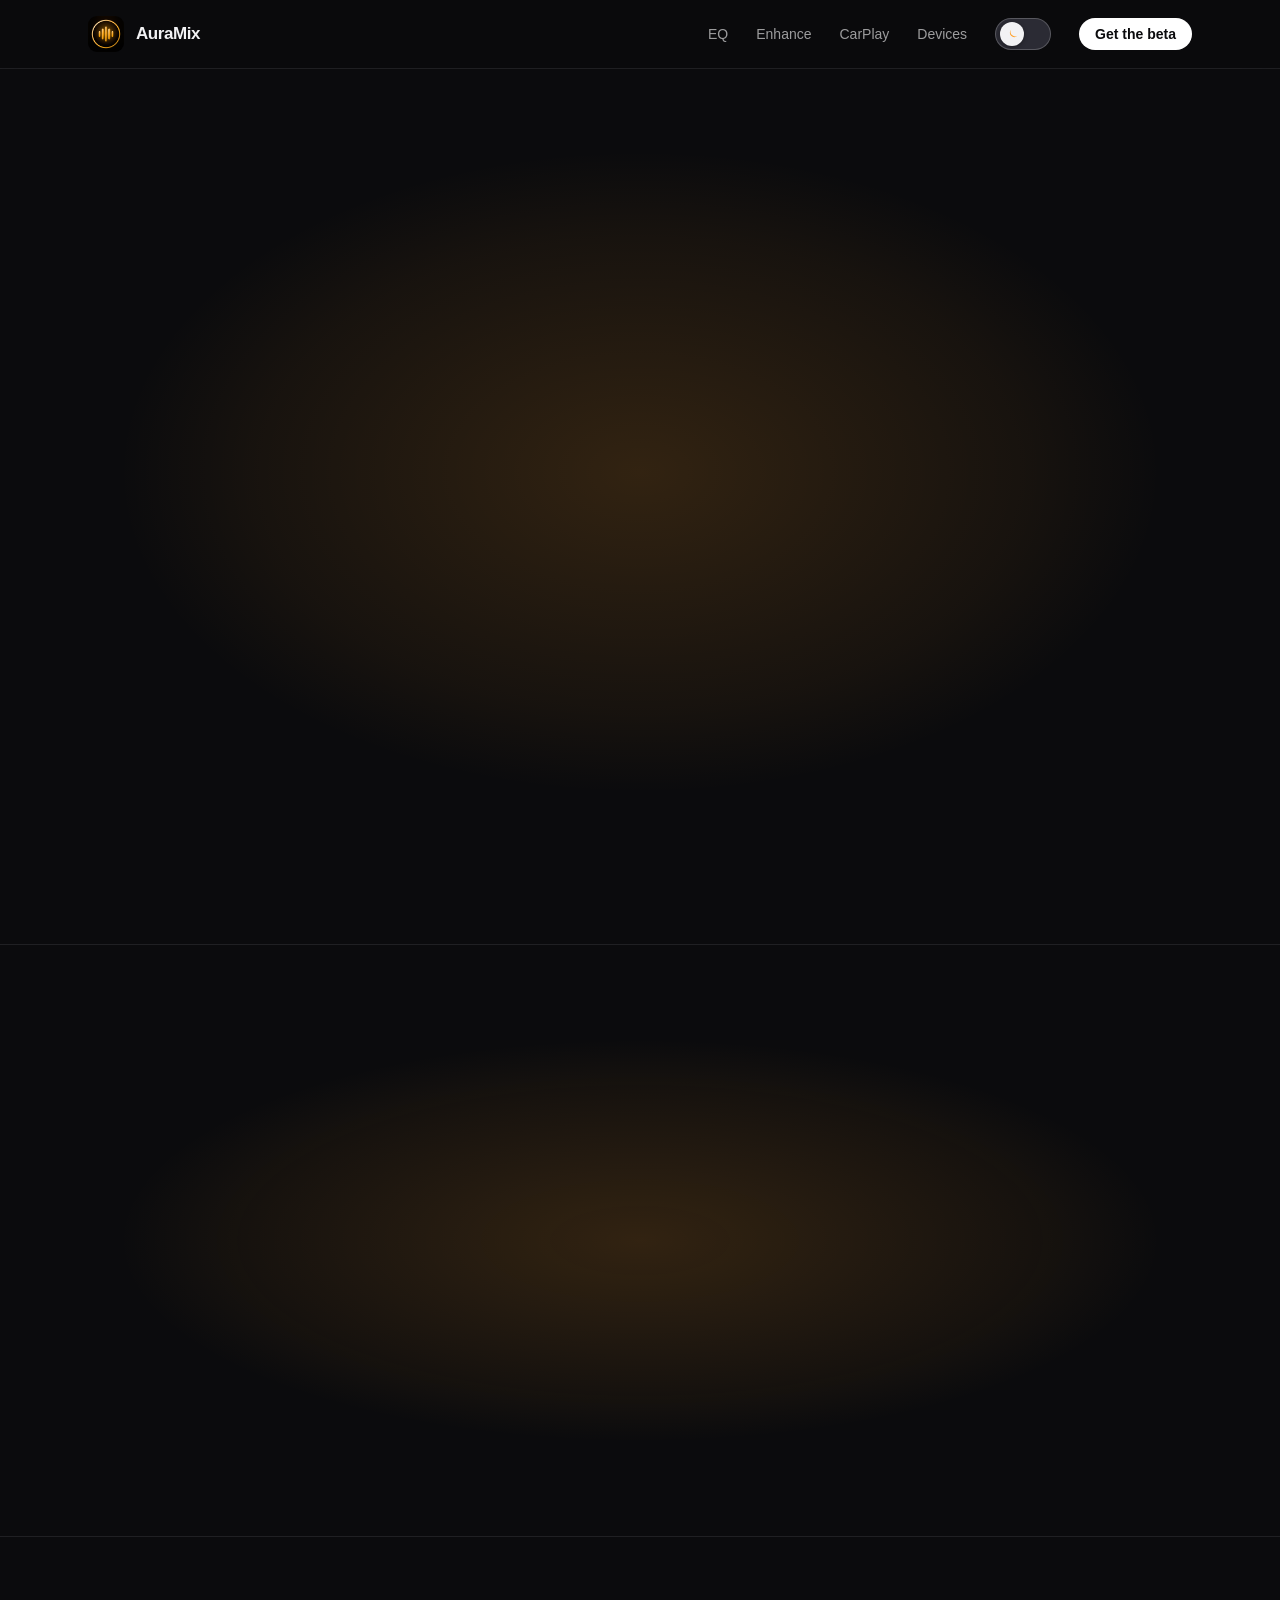
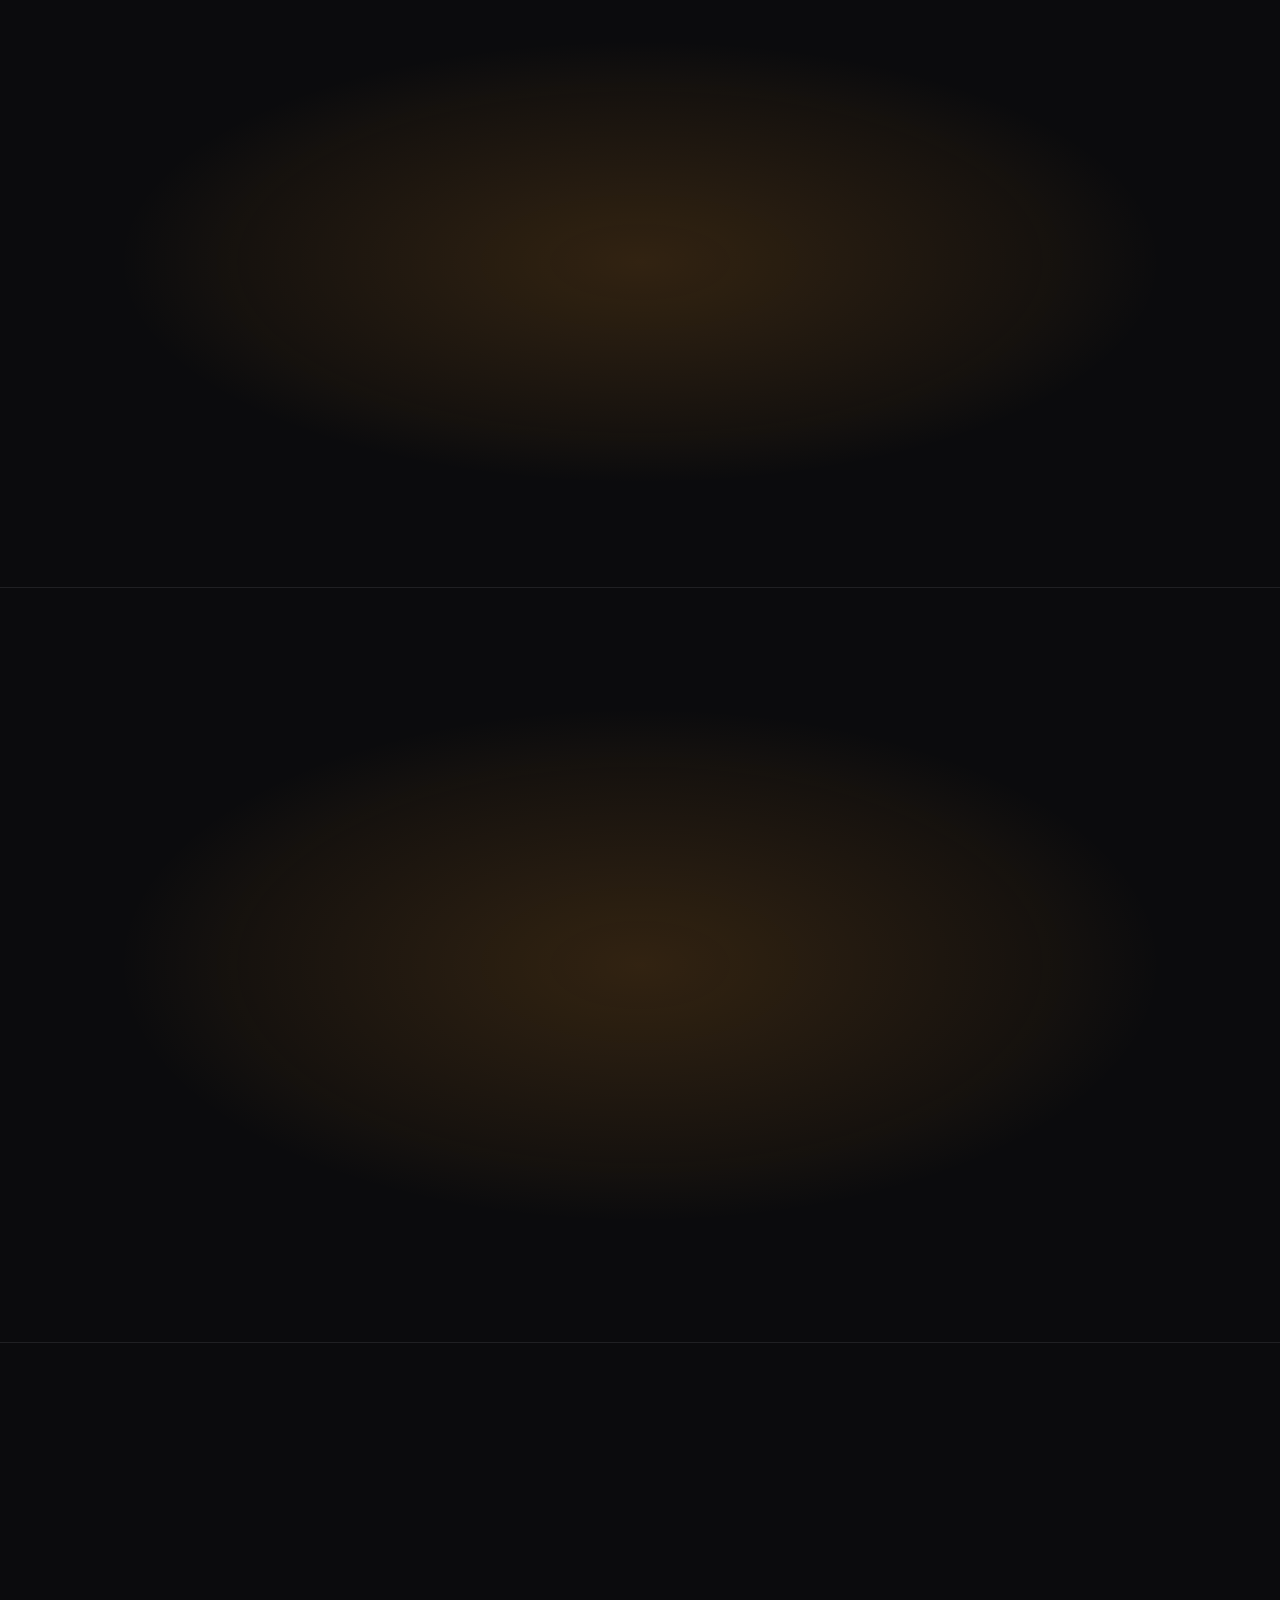
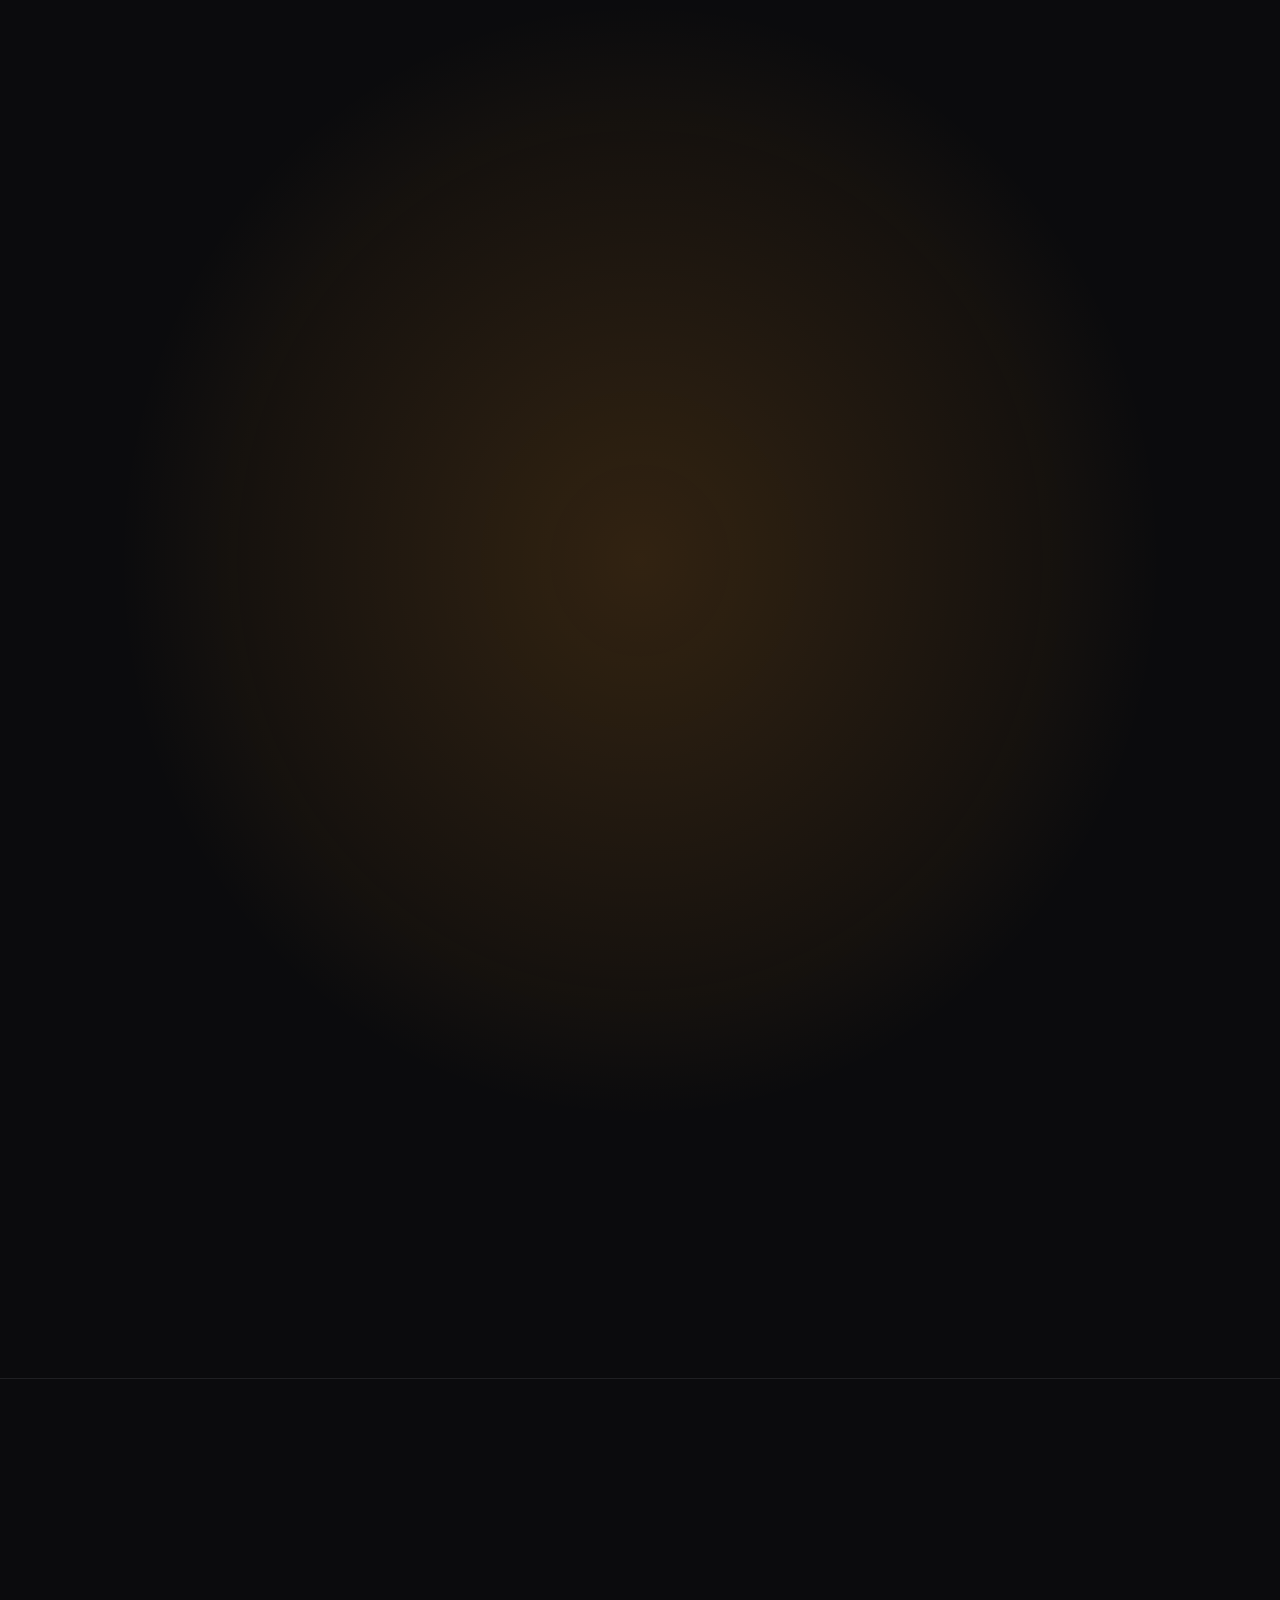
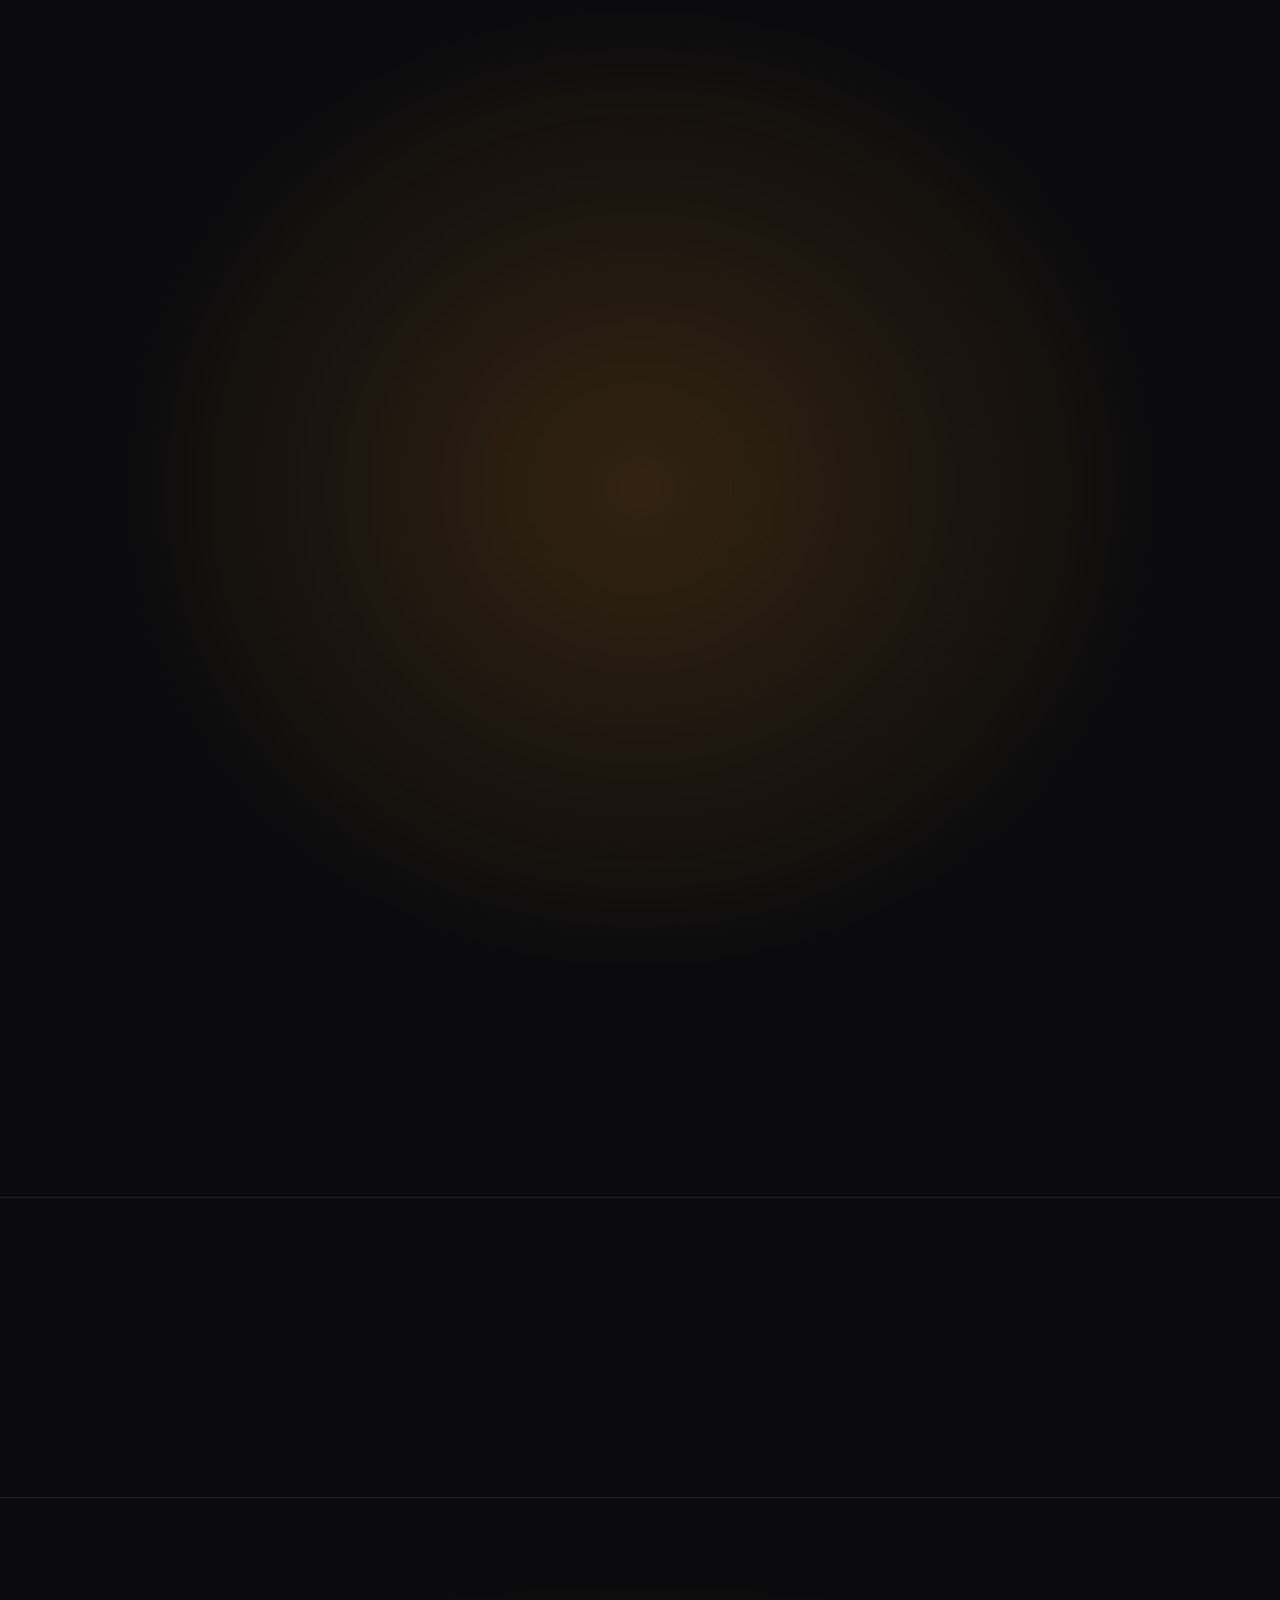
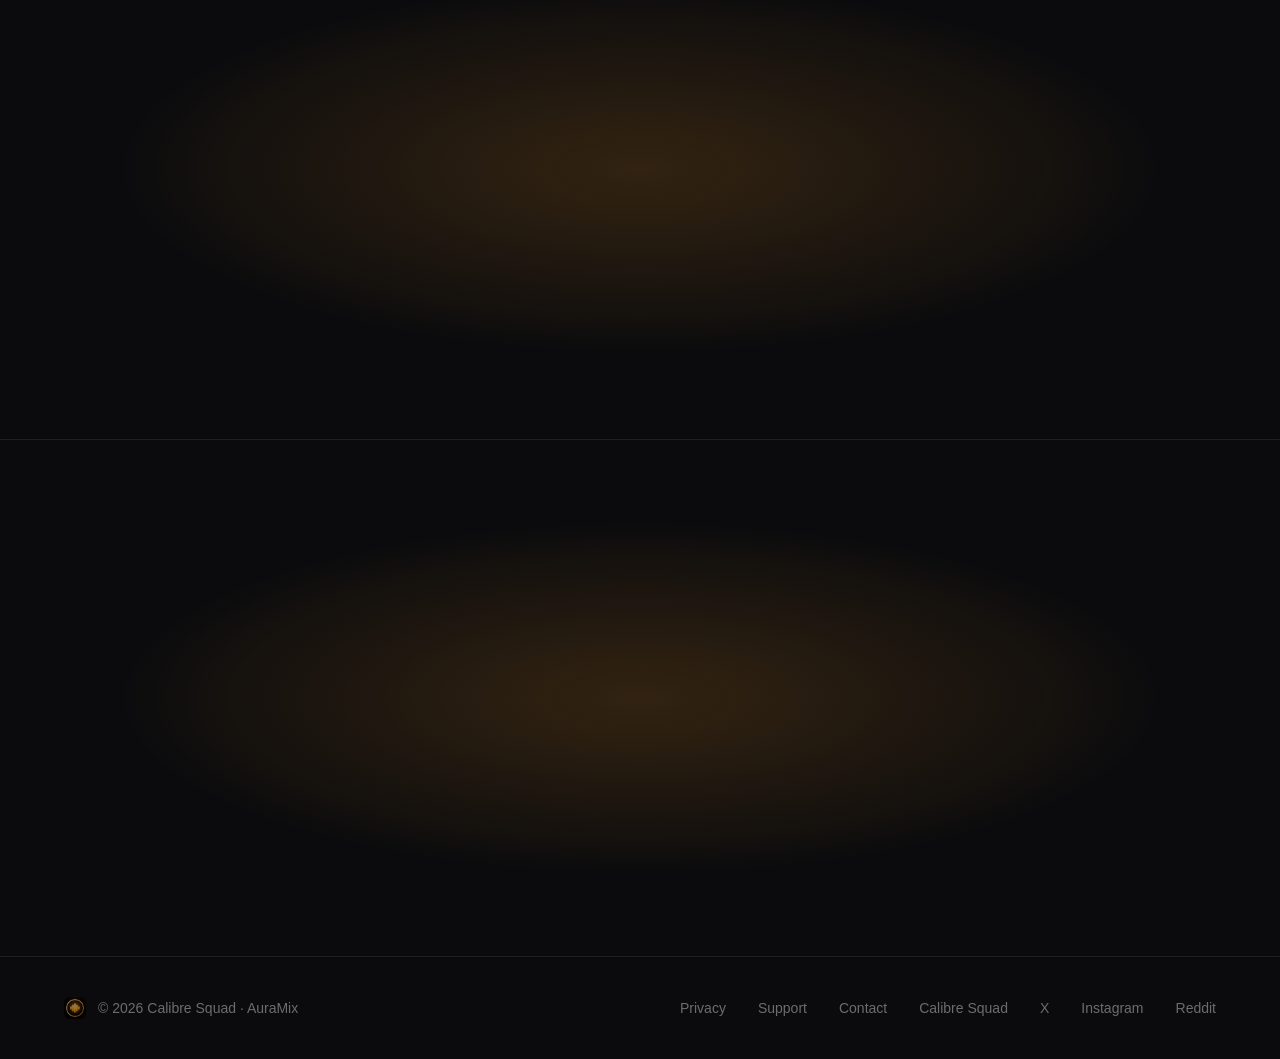
==== auramix/index.html @ 64e1f8b3 "chore: contact address -> info@calibresquad.com.au site-wide All three forms now relay to the Calibr" ====
<!DOCTYPE html><html lang="en" class="inter_5901b7c6-module__ec5Qua__variable jetbrains_mono_c204fc1d-module__jQLt9W__variable antialiased"><head><meta charSet="utf-8"/><meta name="viewport" content="width=device-width, initial-scale=1"/><link rel="preload" href="/auramix/_next/static/media/051742360c26797e-s.p.1bkzbscqrt8rl.woff2" as="font" crossorigin="" type="font/woff2"/><link rel="preload" href="/auramix/_next/static/media/83afe278b6a6bb3c-s.p.2bn3s6zvc0dyp.woff2" as="font" crossorigin="" type="font/woff2"/><link rel="preload" as="image" href="/auramix/eq-hero-dark.png"/><link rel="preload" as="image" href="/auramix/eq-hero-light.png"/><link rel="stylesheet" href="/auramix/_next/static/chunks/1yvee9d3qd3-z.css" data-precedence="next"/><link rel="preload" as="script" fetchPriority="low" href="/auramix/_next/static/chunks/3qtlyzor5gjmq.js"/><script src="/auramix/_next/static/chunks/15orcrkp-_9ct.js" async=""></script><script src="/auramix/_next/static/chunks/0j1w5i6fapckz.js" async=""></script><script src="/auramix/_next/static/chunks/1eglloh0s_w8l.js" async=""></script><script src="/auramix/_next/static/chunks/turbopack-3swh4pi0xir1h.js" async=""></script><script src="/auramix/_next/static/chunks/1el5-48au3iai.js" async=""></script><script src="/auramix/_next/static/chunks/14mrh2-p_w84d.js" async=""></script><script src="/auramix/_next/static/chunks/1tjm_ymirsb1j.js" async=""></script><script data-goatcounter="https://calibresquad.goatcounter.com/count" async="" src="https://gc.zgo.at/count.js"></script><meta name="next-size-adjust" content=""/><title>AuraMix — One sound. Every Apple device.</title><meta name="description" content="A studio-grade equalizer and music player for iPhone, iPad and Mac. 31-band and parametric EQ, harmonic bass, soundstage, headphone matching — and the whole instrument on your dashboard with CarPlay."/><link rel="canonical" href="https://calibresquad.com.au/auramix/"/><meta property="og:title" content="AuraMix — Your music has more in it."/><meta property="og:description" content="Studio-grade EQ and player for iPhone &amp; CarPlay. Free to start, one purchase for everything. No subscription."/><meta property="og:url" content="https://calibresquad.com.au/auramix/"/><meta property="og:site_name" content="AuraMix"/><meta property="og:image" content="https://calibresquad.com.au/auramix/icon.png"/><meta name="twitter:card" content="summary_large_image"/><meta name="twitter:title" content="AuraMix — Your music has more in it."/><meta name="twitter:description" content="Studio-grade EQ and player for iPhone &amp; CarPlay. Free to start, one purchase for everything. No subscription."/><meta name="twitter:image" content="https://calibresquad.com.au/auramix/icon.png"/><link rel="icon" href="/auramix/favicon-64.png"/><link rel="apple-touch-icon" href="/auramix/icon.png"/><script src="/auramix/_next/static/chunks/0cz1d0mv5g_q7.js" noModule=""></script></head><body class="min-h-full"><div hidden=""><!--$--><!--/$--></div><script>(self.__next_s=self.__next_s||[]).push([0,{"children":"try{var t=localStorage.getItem('auramix-theme');if(t==='light')document.documentElement.dataset.theme='light';}catch(e){}","id":"auramix-theme"}])</script><main><header class="fixed top-0 z-40 w-full border-b border-hairline bg-ground/80 backdrop-blur-xl"><nav class="mx-auto flex max-w-6xl items-center justify-between px-6 py-4"><div class="flex items-center gap-3"><img alt="AuraMix" loading="lazy" width="36" height="36" decoding="async" data-nimg="1" class="dark-shot rounded-[9px]" style="color:transparent" src="/auramix/icon.png"/><img alt="AuraMix" loading="lazy" width="36" height="36" decoding="async" data-nimg="1" class="light-shot rounded-[9px] ring-1 ring-white/10" style="color:transparent" src="/auramix/icon-light.png"/><span class="text-[17px] font-semibold tracking-tight">AuraMix</span></div><div class="flex items-center gap-7"><a href="#eq" class="hidden text-sm text-white/60 transition hover:text-white sm:block">EQ</a><a href="#enhance" class="hidden text-sm text-white/60 transition hover:text-white sm:block">Enhance</a><a href="#carplay" class="hidden text-sm text-white/60 transition hover:text-white sm:block">CarPlay</a><a href="#devices" class="hidden text-sm text-white/60 transition hover:text-white sm:block">Devices</a><button type="button" aria-label="Switch to light mode" class="theme-toggle-track flex h-8 w-14 items-center rounded-full px-1 transition hover:brightness-110"><span class="theme-toggle-knob flex h-6 w-6 items-center justify-center rounded-full transition-transform duration-300 translate-x-0"><svg width="13" height="13" viewBox="0 0 24 24" fill="currentColor" aria-hidden="true"><path d="M21 14.5A8.5 8.5 0 0 1 9.5 3a7 7 0 1 0 11.5 11.5z"></path></svg></span></button><a href="https://testflight.apple.com/join/MPknxszw" class="rounded-full bg-white px-4 py-1.5 text-sm font-semibold text-ground transition hover:bg-signal-text">Get the beta</a></div></nav></header><section class="aura relative overflow-hidden px-6 pt-36 pb-24"><div class="mx-auto grid max-w-6xl items-center gap-16 lg:grid-cols-2"><div><div class="reveal " style="transition-delay:0ms"><img alt="AuraMix app icon" loading="lazy" width="96" height="96" decoding="async" data-nimg="1" class="dark-shot mb-8 rounded-[22px] shadow-[0_18px_50px_rgba(0,0,0,0.7),0_0_70px_rgba(255,160,40,0.22)] ring-1 ring-white/10" style="color:transparent" src="/auramix/icon.png"/><img alt="AuraMix app icon" loading="lazy" width="96" height="96" decoding="async" data-nimg="1" class="light-shot mb-8 rounded-[22px] shadow-[0_18px_50px_rgba(20,20,26,0.18),0_0_70px_rgba(245,159,30,0.2)] ring-1 ring-white/10" style="color:transparent" src="/auramix/icon-light.png"/><p class="micro text-signal-text">Equalizer · Player · CarPlay</p></div><div class="reveal " style="transition-delay:80ms"><h1 class="mt-5 text-5xl font-semibold leading-[1.05] tracking-tight sm:text-6xl">Your Music Has<br/>More In It.</h1></div><div class="reveal " style="transition-delay:160ms"><p class="mt-6 max-w-md text-lg leading-relaxed text-white/60">AuraMix is a studio-grade equalizer and player for iPhone, iPad and Mac. Shape every band, enhance the low end, match your headphones — then take the whole instrument to your dashboard.</p></div><div class="reveal " style="transition-delay:240ms"><div class="mt-9 flex flex-wrap items-center gap-4"><a href="https://testflight.apple.com/join/MPknxszw" class="rounded-full bg-signal px-6 py-3 text-[15px] font-semibold text-ground shadow-[0_0_40px_rgba(255,160,40,0.25)] transition hover:brightness-110">Join the TestFlight beta</a><a href="#eq" class="text-[15px] text-white/60 transition hover:text-white">See what&#x27;s inside ↓</a></div></div><div class="reveal " style="transition-delay:320ms"><p class="micro mt-10 text-tertiary">Free to start · $9.99 once for Pro · No subscription</p></div></div><div class="reveal relative mx-auto" style="transition-delay:200ms"><div aria-hidden="true" class="absolute -inset-16 -z-10 rounded-full opacity-80 blur-3xl" style="background:radial-gradient(ellipse 55% 45% at 50% 42%, rgba(255,160,40,0.32), rgba(255,160,40,0.10) 55%, transparent 75%)"></div><div class="metal-panel w-[300px] sm:w-[340px]"><div class="overflow-hidden rounded-[42px] border border-black/60"><img alt="The AuraMix equalizer with the Beats by Dre preset applied and the mini player running" width="1320" height="2868" decoding="async" data-nimg="1" class="dark-shot w-full" style="color:transparent" src="/auramix/eq-hero-dark.png"/><img alt="The AuraMix equalizer in light mode with the Beats by Dre preset applied and the mini player running" width="1320" height="2868" decoding="async" data-nimg="1" class="light-shot w-full" style="color:transparent" src="/auramix/eq-hero-light.png"/></div></div></div></div></section><section id="eq" class="aura border-t border-hairline px-6 py-24"><div class="mx-auto max-w-6xl"><div class="reveal " style="transition-delay:0ms"><p class="micro text-signal-text">The Equalizer</p><h2 class="mt-4 text-3xl font-semibold tracking-tight sm:text-4xl">From Ten Bands To The Full Instrument.</h2></div><div class="mt-12 grid gap-5 md:grid-cols-3"><div class="reveal " style="transition-delay:0ms"><div class="hairline-border h-full rounded-2xl bg-surface p-7 transition duration-300 hover:border-signal/40"><p class="micro text-signal-text">Free</p><h3 class="mt-3 text-lg font-semibold">10-Band Graphic</h3><p class="mt-3 text-[15px] leading-relaxed text-white/55">The classic curve, 31 Hz to 16 kHz, with a preamp stage. Every adjustment is applied to the audio in real time — no restart, no re-render.</p></div></div><div class="reveal " style="transition-delay:90ms"><div class="hairline-border h-full rounded-2xl bg-surface p-7 transition duration-300 hover:border-signal/40"><p class="micro text-signal-text">Pro</p><h3 class="mt-3 text-lg font-semibold">31-Band + Parametric</h3><p class="mt-3 text-[15px] leading-relaxed text-white/55">Third-octave resolution for surgical work, or a full parametric EQ with frequency, gain, bandwidth and filter type per band.</p></div></div><div class="reveal " style="transition-delay:180ms"><div class="hairline-border h-full rounded-2xl bg-surface p-7 transition duration-300 hover:border-signal/40"><p class="micro text-signal-text">Pro</p><h3 class="mt-3 text-lg font-semibold">Spectrum Analyser</h3><p class="mt-3 text-[15px] leading-relaxed text-white/55">A live view of the signal drawn from the actual audio path — watch your curve do its work while the music plays.</p></div></div></div><div class="reveal " style="transition-delay:120ms"><p class="mt-8 text-[15px] text-white/45">Plus a preset library — signature, genre and reference curves — and room to save your own.</p></div></div></section><section id="enhance" class="aura border-t border-hairline px-6 py-24"><div class="mx-auto max-w-6xl"><div class="reveal " style="transition-delay:0ms"><p class="micro text-signal-text">Enhance</p><h2 class="mt-4 max-w-xl text-3xl font-semibold tracking-tight sm:text-4xl">Beyond The Bands.</h2></div><div class="mt-12 grid gap-5 sm:grid-cols-2"><div class="reveal " style="transition-delay:0ms"><div class="hairline-border h-full rounded-2xl bg-surface p-7 transition duration-300 hover:border-signal/40"><h3 class="text-lg font-semibold">Harmonic Bass</h3><p class="mt-3 text-[15px] leading-relaxed text-white/55">Low end you can feel without the mud. A parallel harmonic branch adds weight the original recording only hinted at — dialled from a whisper to a wall.</p></div></div><div class="reveal " style="transition-delay:80ms"><div class="hairline-border h-full rounded-2xl bg-surface p-7 transition duration-300 hover:border-signal/40"><h3 class="text-lg font-semibold">Soundstage</h3><p class="mt-3 text-[15px] leading-relaxed text-white/55">Stereo width from mono to wide, plus crossfeed that eases the hard left-right split of headphones into something closer to a room.</p></div></div><div class="reveal " style="transition-delay:160ms"><div class="hairline-border h-full rounded-2xl bg-surface p-7 transition duration-300 hover:border-signal/40"><h3 class="text-lg font-semibold">Acoustic Spaces</h3><p class="mt-3 text-[15px] leading-relaxed text-white/55">Place the music somewhere: a studio room, a club, a cinema, a concert hall, a cathedral. Intensity under your finger.</p></div></div><div class="reveal " style="transition-delay:240ms"><div class="hairline-border h-full rounded-2xl bg-surface p-7 transition duration-300 hover:border-signal/40"><h3 class="text-lg font-semibold">Sound Profile</h3><p class="mt-3 text-[15px] leading-relaxed text-white/55">A two-minute listening test measures how your ears actually hear, then builds a personal EQ from the result. Tuned to you. Literally.</p></div></div></div></div></section><section class="aura border-t border-hairline px-6 py-24"><div class="mx-auto max-w-6xl"><div class="flex flex-col items-start gap-10 lg:flex-row lg:items-center lg:gap-20"><div class="reveal lg:w-1/2" style="transition-delay:0ms"><p class="micro text-signal-text">Headphone Intelligence</p><h2 class="mt-4 text-3xl font-semibold tracking-tight sm:text-4xl">An Exceptional Experience, On Every Pair.</h2><p class="mt-6 max-w-md text-[17px] leading-relaxed text-white/60">AuraMix carries a deep catalogue of headphones and earbuds — each with its measured sound signature. Connect a pair and the app recognises it, suggests the matching preset, and with Auto-EQ on, applies it before the first chorus. Over-ears, buds, studio monitors: the music adapts to what&#x27;s on your head, not the other way around.</p><div class="mt-8 space-y-3"><div class="flex items-center gap-3 rounded-xl bg-surface2 px-4 py-3"><span class="h-2 w-2 rounded-full bg-signal shadow-[0_0_8px_rgba(255,160,40,0.8)]"></span><span class="text-[15px] text-white/80">Headphones Detected</span></div><div class="flex items-center gap-3 rounded-xl bg-surface2 px-4 py-3"><span class="h-2 w-2 rounded-full bg-signal shadow-[0_0_8px_rgba(255,160,40,0.8)]"></span><span class="text-[15px] text-white/80">Signature Matched — High Confidence</span></div><div class="flex items-center gap-3 rounded-xl bg-surface2 px-4 py-3"><span class="h-2 w-2 rounded-full bg-signal shadow-[0_0_8px_rgba(255,160,40,0.8)]"></span><span class="text-[15px] text-white/80">Recommended Preset Applied</span></div></div></div><div class="reveal w-full lg:w-1/2" style="transition-delay:150ms"><div class="hairline-border flex items-center justify-center rounded-3xl bg-surface p-10"><svg viewBox="0 0 480 300" class="w-full max-w-sm" role="img" aria-label="Headphones surrounded by sound waves"><path d="M 112 96 A 62 62 0 0 0 112 204" fill="none" stroke="#ffa028" stroke-width="2" stroke-linecap="round" class="pulse-wave" style="animation-delay:0ms"></path><path d="M 86 96 A 88 88 0 0 0 86 204" fill="none" stroke="#ffa028" stroke-width="1.6" stroke-linecap="round" class="pulse-wave" style="animation-delay:260ms"></path><path d="M 60 96 A 114 114 0 0 0 60 204" fill="none" stroke="#ffa028" stroke-width="1.2" stroke-linecap="round" class="pulse-wave" style="animation-delay:520ms"></path><path d="M 368 96 A 62 62 0 0 1 368 204" fill="none" stroke="#ffa028" stroke-width="2" stroke-linecap="round" class="pulse-wave" style="animation-delay:130ms"></path><path d="M 394 96 A 88 88 0 0 1 394 204" fill="none" stroke="#ffa028" stroke-width="1.6" stroke-linecap="round" class="pulse-wave" style="animation-delay:390ms"></path><path d="M 420 96 A 114 114 0 0 1 420 204" fill="none" stroke="#ffa028" stroke-width="1.2" stroke-linecap="round" class="pulse-wave" style="animation-delay:650ms"></path><path d="M150 168 v-14 a90 90 0 0 1 180 0 v14" fill="none" stroke="var(--sketch)" stroke-width="10" stroke-linecap="round"></path><rect x="132" y="150" width="40" height="72" rx="19" fill="#15151a" stroke="var(--sketch)" stroke-width="6"></rect><rect x="308" y="150" width="40" height="72" rx="19" fill="#15151a" stroke="var(--sketch)" stroke-width="6"></rect><circle cx="152" cy="186" r="7" fill="#ffa028"></circle><circle cx="328" cy="186" r="7" fill="#ffa028"></circle><g opacity="0.85"><circle cx="222" cy="262" r="12" fill="#15151a" stroke="var(--sketch-mid)" stroke-width="4"></circle><rect x="216" y="270" width="9" height="20" rx="4.5" fill="var(--sketch-mid)" transform="rotate(14 220 272)"></rect><circle cx="262" cy="262" r="12" fill="#15151a" stroke="var(--sketch-mid)" stroke-width="4"></circle><rect x="258" y="270" width="9" height="20" rx="4.5" fill="var(--sketch-mid)" transform="rotate(-14 262 272)"></rect><circle cx="222" cy="262" r="3.5" fill="#ffa028"></circle><circle cx="262" cy="262" r="3.5" fill="#ffa028"></circle></g></svg></div></div></div><div class="reveal " style="transition-delay:120ms"><div class="marquee mt-12"><div class="marquee-track micro text-tertiary"><span class="flex gap-10 whitespace-nowrap"><span>Over-ear</span><span>·</span><span>In-ear</span><span>·</span><span>Open-back</span><span>·</span><span>Closed-back</span><span>·</span><span>Noise-cancelling</span><span>·</span><span>Studio monitors</span><span>·</span><span>True wireless</span><span>·</span><span>Planar magnetic</span><span>·</span><span>Sport buds</span><span>·</span><span>Gaming headsets</span><span>·</span></span><span class="flex gap-10 whitespace-nowrap"><span>Over-ear</span><span>·</span><span>In-ear</span><span>·</span><span>Open-back</span><span>·</span><span>Closed-back</span><span>·</span><span>Noise-cancelling</span><span>·</span><span>Studio monitors</span><span>·</span><span>True wireless</span><span>·</span><span>Planar magnetic</span><span>·</span><span>Sport buds</span><span>·</span><span>Gaming headsets</span><span>·</span></span></div></div></div></div></section><section id="carplay" class="aura border-t border-hairline px-6 py-24"><div class="mx-auto max-w-6xl"><div class="reveal max-w-2xl" style="transition-delay:0ms"><p class="micro text-signal-text">Apple CarPlay</p><h2 class="mt-4 text-3xl font-semibold tracking-tight sm:text-5xl">Your Car Has Better Speakers Than You Think.</h2><p class="mt-6 text-[17px] leading-relaxed text-white/60">Most EQ apps stop at the phone. AuraMix drives the dashboard: your library and playlists on the car screen, the full transport, and — this is the part nobody else does — your EQ presets and Enhance controls reachable from the driver&#x27;s seat. Every drive, remastered.</p></div><div class="reveal " style="transition-delay:150ms"><figure class="mx-auto mt-14 flex max-w-3xl flex-col items-center"><div class="relative"><div aria-hidden="true" class="absolute -inset-14 -z-10 rounded-full opacity-80 blur-3xl" style="background:radial-gradient(ellipse 55% 45% at 50% 42%, rgba(255,160,40,0.26), rgba(255,160,40,0.08) 55%, transparent 75%)"></div><div class="metal-panel w-[290px] sm:w-[330px]"><div class="overflow-hidden rounded-[42px] border border-black/60"><img alt="The AuraMix Signature preset library with Beats by Dre active and the mini player running — Coke Studio, Abbey Road, Bose Reference, Sony Walkman, JBL Club and more" loading="lazy" width="1320" height="2868" decoding="async" data-nimg="1" class="dark-shot w-full" style="color:transparent" src="/auramix/presets-signature.png"/><img alt="The AuraMix Signature preset library in light mode with Beats by Dre active and the mini player running" loading="lazy" width="1320" height="2868" decoding="async" data-nimg="1" class="light-shot w-full" style="color:transparent" src="/auramix/presets-signature-light.png"/></div></div></div><figcaption class="micro mt-6 text-white/70">The signature library — the same presets the dashboard picks from</figcaption></figure></div><div class="mt-16 grid items-center gap-12 lg:grid-cols-2"><div class="reveal " style="transition-delay:0ms"><div class="hairline-border flex items-center justify-center rounded-3xl bg-surface p-8"><svg viewBox="0 0 600 400" class="w-full max-w-md" role="img" aria-label="Car cabin with sound radiating from seven speaker positions"><rect x="185" y="38" width="230" height="330" rx="82" fill="none" stroke="var(--sketch-dim)" stroke-width="2.5"></rect><path d="M225 92 Q300 66 375 92" fill="none" stroke="var(--sketch-faint)" stroke-width="2"></path><path d="M228 322 Q300 344 372 322" fill="none" stroke="var(--sketch-faint)" stroke-width="2"></path><rect x="235" y="140" width="55" height="64" rx="16" fill="var(--sketch-fill)"></rect><rect x="310" y="140" width="55" height="64" rx="16" fill="var(--sketch-fill)"></rect><rect x="235" y="232" width="130" height="58" rx="16" fill="var(--sketch-fill)"></rect><g><circle cx="225" cy="96" r="26" class="ripple" fill="none" stroke="#ffa028" stroke-width="1.5" style="animation-delay:0ms"></circle><circle cx="225" cy="96" r="26" class="ripple" fill="none" stroke="#ffa028" stroke-width="1" style="animation-delay:850ms"></circle><circle cx="225" cy="96" r="5.5" fill="#ffa028" opacity="0.95"></circle><circle cx="225" cy="96" r="10" fill="none" stroke="rgba(255,160,40,0.5)" stroke-width="1"></circle></g><g><circle cx="375" cy="96" r="26" class="ripple" fill="none" stroke="#ffa028" stroke-width="1.5" style="animation-delay:300ms"></circle><circle cx="375" cy="96" r="26" class="ripple" fill="none" stroke="#ffa028" stroke-width="1" style="animation-delay:1150ms"></circle><circle cx="375" cy="96" r="5.5" fill="#ffa028" opacity="0.95"></circle><circle cx="375" cy="96" r="10" fill="none" stroke="rgba(255,160,40,0.5)" stroke-width="1"></circle></g><g><circle cx="196" cy="178" r="26" class="ripple" fill="none" stroke="#ffa028" stroke-width="1.5" style="animation-delay:600ms"></circle><circle cx="196" cy="178" r="26" class="ripple" fill="none" stroke="#ffa028" stroke-width="1" style="animation-delay:1450ms"></circle><circle cx="196" cy="178" r="5.5" fill="#ffa028" opacity="0.95"></circle><circle cx="196" cy="178" r="10" fill="none" stroke="rgba(255,160,40,0.5)" stroke-width="1"></circle></g><g><circle cx="404" cy="178" r="26" class="ripple" fill="none" stroke="#ffa028" stroke-width="1.5" style="animation-delay:900ms"></circle><circle cx="404" cy="178" r="26" class="ripple" fill="none" stroke="#ffa028" stroke-width="1" style="animation-delay:1750ms"></circle><circle cx="404" cy="178" r="5.5" fill="#ffa028" opacity="0.95"></circle><circle cx="404" cy="178" r="10" fill="none" stroke="rgba(255,160,40,0.5)" stroke-width="1"></circle></g><g><circle cx="196" cy="268" r="26" class="ripple" fill="none" stroke="#ffa028" stroke-width="1.5" style="animation-delay:1200ms"></circle><circle cx="196" cy="268" r="26" class="ripple" fill="none" stroke="#ffa028" stroke-width="1" style="animation-delay:2050ms"></circle><circle cx="196" cy="268" r="5.5" fill="#ffa028" opacity="0.95"></circle><circle cx="196" cy="268" r="10" fill="none" stroke="rgba(255,160,40,0.5)" stroke-width="1"></circle></g><g><circle cx="404" cy="268" r="26" class="ripple" fill="none" stroke="#ffa028" stroke-width="1.5" style="animation-delay:1500ms"></circle><circle cx="404" cy="268" r="26" class="ripple" fill="none" stroke="#ffa028" stroke-width="1" style="animation-delay:2350ms"></circle><circle cx="404" cy="268" r="5.5" fill="#ffa028" opacity="0.95"></circle><circle cx="404" cy="268" r="10" fill="none" stroke="rgba(255,160,40,0.5)" stroke-width="1"></circle></g><g><circle cx="300" cy="330" r="26" class="ripple" fill="none" stroke="#ffa028" stroke-width="1.5" style="animation-delay:1800ms"></circle><circle cx="300" cy="330" r="26" class="ripple" fill="none" stroke="#ffa028" stroke-width="1" style="animation-delay:2650ms"></circle><circle cx="300" cy="330" r="5.5" fill="#ffa028" opacity="0.95"></circle><circle cx="300" cy="330" r="10" fill="none" stroke="rgba(255,160,40,0.5)" stroke-width="1"></circle></g></svg></div></div><div class="reveal " style="transition-delay:120ms"><h3 class="text-2xl font-semibold tracking-tight sm:text-3xl">The Whole Cabin, Staged.</h3><p class="mt-5 max-w-md text-[17px] leading-relaxed text-white/60">Harmonic bass that door speakers can actually carry. A soundstage widened to the size of the cabin. Acoustic spaces that turn a commute into a cinema seat. Every speaker in the car plays what the EQ engine shapes — a premium listening room at 100 km/h.</p><p class="micro mt-7 text-signal-text">Cinematic sound · Every seat · Every drive</p></div></div></div></section><section id="devices" class="aura border-t border-hairline px-6 py-24"><div class="mx-auto max-w-6xl"><div class="reveal max-w-2xl" style="transition-delay:0ms"><p class="micro text-signal-text">The Whole Family</p><h2 class="mt-4 text-3xl font-semibold tracking-tight sm:text-5xl">One Sound. Every Apple Device.</h2><p class="mt-6 text-[17px] leading-relaxed text-white/60">AuraMix isn&#x27;t an iPhone app with ports — it&#x27;s one instrument built for every screen you own. The same engine, the same presets, the same amber, native everywhere: pocket, desk, lap and dashboard.</p></div><div class="reveal " style="transition-delay:150ms"><figure class="hairline-border mx-auto mt-14 overflow-hidden rounded-3xl bg-surface p-6 sm:p-10"><div class="relative"><div aria-hidden="true" class="absolute -inset-10 -z-0 rounded-full blur-3xl" style="background:radial-gradient(ellipse 52% 55% at 50% 48%, var(--aura-1), var(--aura-2) 55%, transparent 78%)"></div><div class="relative"><svg viewBox="0 0 960 520" class="w-full" role="img" aria-label="AuraMix running on a MacBook, an iPad, an iPhone and a CarPlay dashboard"><g transform="translate(29 0)"><rect x="292" y="26" width="386" height="248" rx="16" fill="#1c1c22" stroke="#3a3a44" stroke-width="2"></rect><rect x="302" y="36" width="366" height="228" rx="8" fill="var(--ground)"></rect><path d="M455 36 h60 v9 a5 5 0 0 1 -5 5 h-50 a5 5 0 0 1 -5 -5 z" fill="#1c1c22"></path><circle cx="485" cy="43" r="2.2" fill="#2f2f38"></circle><circle cx="318" cy="54" r="3.5" fill="var(--sketch-dim)"></circle><circle cx="330" cy="54" r="3.5" fill="var(--sketch-dim)"></circle><circle cx="342" cy="54" r="3.5" fill="var(--sketch-dim)"></circle><g><line x1="330" y1="80" x2="330" y2="210" stroke="var(--sketch-dim)" stroke-width="2" stroke-dasharray="1 5" stroke-linecap="round"></line><line x1="330" y1="146" x2="330" y2="210" stroke="#ffa028" stroke-width="2.5" stroke-linecap="round" opacity="0.85"></line><circle cx="330" cy="146" r="6.5" fill="var(--ink)"></circle></g><g><line x1="364" y1="80" x2="364" y2="210" stroke="var(--sketch-dim)" stroke-width="2" stroke-dasharray="1 5" stroke-linecap="round"></line><line x1="364" y1="128" x2="364" y2="210" stroke="#ffa028" stroke-width="2.5" stroke-linecap="round" opacity="0.85"></line><circle cx="364" cy="128" r="6.5" fill="var(--ink)"></circle></g><g><line x1="398" y1="80" x2="398" y2="210" stroke="var(--sketch-dim)" stroke-width="2" stroke-dasharray="1 5" stroke-linecap="round"></line><line x1="398" y1="114" x2="398" y2="210" stroke="#ffa028" stroke-width="2.5" stroke-linecap="round" opacity="0.85"></line><circle cx="398" cy="114" r="6.5" fill="var(--ink)"></circle></g><g><line x1="432" y1="80" x2="432" y2="210" stroke="var(--sketch-dim)" stroke-width="2" stroke-dasharray="1 5" stroke-linecap="round"></line><line x1="432" y1="134" x2="432" y2="210" stroke="#ffa028" stroke-width="2.5" stroke-linecap="round" opacity="0.85"></line><circle cx="432" cy="134" r="6.5" fill="var(--ink)"></circle></g><g><line x1="466" y1="80" x2="466" y2="210" stroke="var(--sketch-dim)" stroke-width="2" stroke-dasharray="1 5" stroke-linecap="round"></line><line x1="466" y1="154" x2="466" y2="210" stroke="#ffa028" stroke-width="2.5" stroke-linecap="round" opacity="0.85"></line><circle cx="466" cy="154" r="6.5" fill="var(--ink)"></circle></g><g><line x1="500" y1="80" x2="500" y2="210" stroke="var(--sketch-dim)" stroke-width="2" stroke-dasharray="1 5" stroke-linecap="round"></line><line x1="500" y1="142" x2="500" y2="210" stroke="#ffa028" stroke-width="2.5" stroke-linecap="round" opacity="0.85"></line><circle cx="500" cy="142" r="6.5" fill="var(--ink)"></circle></g><g><line x1="534" y1="80" x2="534" y2="210" stroke="var(--sketch-dim)" stroke-width="2" stroke-dasharray="1 5" stroke-linecap="round"></line><line x1="534" y1="120" x2="534" y2="210" stroke="#ffa028" stroke-width="2.5" stroke-linecap="round" opacity="0.85"></line><circle cx="534" cy="120" r="6.5" fill="var(--ink)"></circle></g><g><line x1="568" y1="80" x2="568" y2="210" stroke="var(--sketch-dim)" stroke-width="2" stroke-dasharray="1 5" stroke-linecap="round"></line><line x1="568" y1="108" x2="568" y2="210" stroke="#ffa028" stroke-width="2.5" stroke-linecap="round" opacity="0.85"></line><circle cx="568" cy="108" r="6.5" fill="var(--ink)"></circle></g><g><line x1="602" y1="80" x2="602" y2="210" stroke="var(--sketch-dim)" stroke-width="2" stroke-dasharray="1 5" stroke-linecap="round"></line><line x1="602" y1="126" x2="602" y2="210" stroke="#ffa028" stroke-width="2.5" stroke-linecap="round" opacity="0.85"></line><circle cx="602" cy="126" r="6.5" fill="var(--ink)"></circle></g><g><line x1="636" y1="80" x2="636" y2="210" stroke="var(--sketch-dim)" stroke-width="2" stroke-dasharray="1 5" stroke-linecap="round"></line><line x1="636" y1="144" x2="636" y2="210" stroke="#ffa028" stroke-width="2.5" stroke-linecap="round" opacity="0.85"></line><circle cx="636" cy="144" r="6.5" fill="var(--ink)"></circle></g><rect x="330" y="232" width="306" height="5" rx="2.5" fill="var(--sketch-dim)"></rect><rect x="330" y="232" width="190" height="5" rx="2.5" fill="#ffa028"></rect><path d="M275 274 h420 l-9 13 a17 9 0 0 1 -13 6 H297 a17 9 0 0 1 -13 -6 z" fill="#1c1c22" stroke="#3a3a44" stroke-width="1.5"></path><path d="M445 274 h80 a6 6 0 0 1 -6 5 h-68 a6 6 0 0 1 -6 -5 z" fill="#0e0e12"></path></g><g transform="translate(-3 0)"><rect x="40" y="112" width="230" height="316" rx="22" fill="#1c1c22" stroke="#3a3a44" stroke-width="2"></rect><rect x="64" y="108" width="26" height="4" rx="2" fill="#3a3a44"></rect><rect x="102" y="108" width="16" height="4" rx="2" fill="#3a3a44"></rect><rect x="122" y="108" width="16" height="4" rx="2" fill="#3a3a44"></rect><rect x="53" y="125" width="204" height="290" rx="12" fill="var(--ground)"></rect><circle cx="155" cy="119" r="2.6" fill="#2f2f38"></circle><rect x="69" y="176" width="64" height="64" rx="10" fill="var(--surface2)" stroke="var(--sketch-dim)"></rect><circle cx="101" cy="208" r="6" fill="#ffa028" opacity="0.95"></circle><rect x="75" y="256" width="52" height="5" rx="2.5" fill="var(--sketch-mid)"></rect><rect x="83" y="269" width="36" height="5" rx="2.5" fill="var(--sketch-dim)"></rect><rect x="71" y="288" width="60" height="4" rx="2" fill="var(--sketch-dim)"></rect><rect x="71" y="288" width="25" height="4" rx="2" fill="#ffa028"></rect><line x1="147" y1="140" x2="147" y2="398" stroke="var(--sketch-dim)" stroke-width="1.5"></line><g><circle cx="161" cy="158" r="3" fill="#ffa028"></circle><rect x="169" y="155" width="66" height="6" rx="3" fill="var(--sketch-mid)"></rect></g><g><rect x="161" y="188" width="74" height="6" rx="3" fill="var(--sketch-dim)"></rect></g><g><rect x="161" y="221" width="60" height="6" rx="3" fill="var(--sketch-dim)"></rect></g><g><rect x="161" y="254" width="78" height="6" rx="3" fill="var(--sketch-dim)"></rect></g><g><rect x="161" y="287" width="54" height="6" rx="3" fill="var(--sketch-dim)"></rect></g><g><rect x="161" y="320" width="70" height="6" rx="3" fill="var(--sketch-dim)"></rect></g><g><rect x="161" y="353" width="64" height="6" rx="3" fill="var(--sketch-dim)"></rect></g><rect x="125" y="404" width="60" height="4" rx="2" fill="var(--sketch-dim)"></rect></g><g transform="translate(5 -14)"><rect x="760" y="128" width="154" height="308" rx="34" fill="#1c1c22" stroke="#3a3a44" stroke-width="2"></rect><rect x="756" y="186" width="4" height="18" rx="2" fill="#3a3a44"></rect><rect x="756" y="212" width="4" height="30" rx="2" fill="#3a3a44"></rect><rect x="756" y="248" width="4" height="30" rx="2" fill="#3a3a44"></rect><rect x="914" y="216" width="4" height="44" rx="2" fill="#3a3a44"></rect><rect x="768" y="136" width="138" height="292" rx="27" fill="var(--ground)"></rect><rect x="812" y="146" width="50" height="13" rx="6.5" fill="#0b0b0d"></rect><circle cx="852" cy="152.5" r="3" fill="#1f1f26"></circle><rect x="805" y="186" width="64" height="64" rx="10" fill="var(--surface2)" stroke="var(--sketch-dim)"></rect><circle cx="837" cy="218" r="6" fill="#ffa028" opacity="0.95"></circle><rect x="811" y="266" width="52" height="5" rx="2.5" fill="var(--sketch-mid)"></rect><rect x="819" y="279" width="36" height="5" rx="2.5" fill="var(--sketch-dim)"></rect><rect x="793" y="302" width="88" height="4" rx="2" fill="var(--sketch-dim)"></rect><rect x="793" y="302" width="48" height="4" rx="2" fill="#ffa028"></rect><circle cx="837" cy="342" r="14" fill="var(--ink)"></circle><path d="M833 335 l11 7 -11 7 z" fill="var(--ground)"></path><rect x="799" y="338" width="14" height="7" rx="3" fill="var(--sketch-dim)"></rect><rect x="861" y="338" width="14" height="7" rx="3" fill="var(--sketch-dim)"></rect><rect x="812" y="414" width="50" height="4" rx="2" fill="var(--sketch-dim)"></rect></g><g transform="translate(29 0)"><path d="M296 322 h368 a14 14 0 0 1 14 14 v156 a14 14 0 0 1 -14 14 H310 a14 14 0 0 1 -14 -14 z" fill="#1c1c22" stroke="#3a3a44" stroke-width="1.5"></path><rect x="324" y="334" width="44" height="5" rx="2.5" fill="#3a3a44"></rect><rect x="382" y="334" width="44" height="5" rx="2.5" fill="#3a3a44"></rect><rect x="440" y="334" width="44" height="5" rx="2.5" fill="#3a3a44"></rect><rect x="312" y="352" width="300" height="132" rx="10" fill="var(--ground)" stroke="var(--sketch-dim)" stroke-width="2"></rect><g><circle cx="334" cy="379" r="3.5" fill="#ffa028" opacity="1"></circle><rect x="348" y="376" width="52" height="6" rx="3" fill="var(--sketch-mid)"></rect><rect x="414" y="376" width="180" height="6" rx="3" fill="var(--sketch-dim)"></rect><rect x="414" y="376" width="111.6" height="6" rx="3" fill="#ffa028"></rect></g><g><circle cx="334" cy="415" r="3.5" fill="#ffa028" opacity="0.45"></circle><rect x="348" y="412" width="52" height="6" rx="3" fill="var(--sketch-dim)"></rect><rect x="414" y="412" width="180" height="6" rx="3" fill="var(--sketch-dim)"></rect><rect x="414" y="412" width="68.4" height="6" rx="3" fill="#ffa028"></rect></g><g><circle cx="334" cy="451" r="3.5" fill="#ffa028" opacity="0.45"></circle><rect x="348" y="448" width="52" height="6" rx="3" fill="var(--sketch-dim)"></rect><rect x="414" y="448" width="180" height="6" rx="3" fill="var(--sketch-dim)"></rect><rect x="414" y="448" width="136.8" height="6" rx="3" fill="#ffa028"></rect></g><circle cx="638" cy="418" r="24" fill="#16161c" stroke="#3a3a44" stroke-width="2"></circle><circle cx="638" cy="418" r="17" fill="#0e0e12"></circle><line x1="638" y1="407" x2="638" y2="414" stroke="#ffa028" stroke-width="2.5" stroke-linecap="round"></line><circle cx="638" cy="454" r="4" fill="#2a2a32"></circle></g></svg></div></div><figcaption class="micro mt-6 flex flex-wrap justify-center gap-x-8 gap-y-2 text-tertiary"><span><span class="text-signal-text">Mac</span> · System-wide EQ</span><span><span class="text-signal-text">iPad</span> · Two-pane studio</span><span><span class="text-signal-text">iPhone</span> · The full instrument</span><span><span class="text-signal-text">CarPlay</span> · Enhance on the dash</span></figcaption></figure></div><div class="mt-12 grid gap-5 sm:grid-cols-2 lg:grid-cols-4"><div class="reveal " style="transition-delay:0ms"><div class="hairline-border h-full rounded-2xl bg-surface p-6 transition duration-300 hover:border-signal/40"><p class="micro text-signal-text">iPhone</p><h3 class="mt-3 text-[17px] font-semibold">In Your Pocket</h3><p class="mt-2.5 text-[14.5px] leading-relaxed text-white/55">The full EQ, your library, headphone intelligence and Enhance — everywhere you go.</p></div></div><div class="reveal " style="transition-delay:80ms"><div class="hairline-border h-full rounded-2xl bg-surface p-6 transition duration-300 hover:border-signal/40"><p class="micro text-signal-text">iPad</p><h3 class="mt-3 text-[17px] font-semibold">The Studio View</h3><p class="mt-2.5 text-[14.5px] leading-relaxed text-white/55">A two-pane layout puts the transport beside your library, with faders sized for the bigger canvas.</p></div></div><div class="reveal " style="transition-delay:160ms"><div class="hairline-border h-full rounded-2xl bg-surface p-6 transition duration-300 hover:border-signal/40"><p class="micro text-signal-text">Mac</p><h3 class="mt-3 text-[17px] font-semibold">At Your Desk</h3><p class="mt-2.5 text-[14.5px] leading-relaxed text-white/55">The same Signal engine and presets on macOS, tuned for pointer and keyboard.</p></div></div><div class="reveal " style="transition-delay:240ms"><div class="hairline-border h-full rounded-2xl bg-surface p-6 transition duration-300 hover:border-signal/40"><p class="micro text-signal-text">CarPlay</p><h3 class="mt-3 text-[17px] font-semibold">On The Road</h3><p class="mt-2.5 text-[14.5px] leading-relaxed text-white/55">Songs, presets and a three-section Enhance panel — designed for glances, not menus.</p></div></div></div></div></section><section class="border-t border-hairline px-6 py-16"><div class="mx-auto max-w-3xl"><div class="reveal " style="transition-delay:0ms"><div class="hairline-border rounded-2xl bg-surface p-8"><p class="micro text-tertiary">The honest bit</p><p class="mt-4 text-[15px] leading-relaxed text-white/55">AuraMix processes music you own — imported files and DRM-free purchases. Streaming services encrypt their audio, so no third-party app can run it through an EQ engine; anyone claiming otherwise is bending the truth. We&#x27;d rather tell you here than surprise you after you download.</p></div></div></div></section><section class="aura border-t border-hairline px-6 py-24"><div class="mx-auto max-w-3xl text-center"><div class="reveal " style="transition-delay:0ms"><p class="micro text-signal-text">Pricing</p><h2 class="mt-4 text-3xl font-semibold tracking-tight sm:text-4xl">One Purchase. Every Device.</h2><p class="mx-auto mt-6 max-w-md text-[17px] leading-relaxed text-white/60">The 10-band EQ, player, presets and headphone detection are free. <span class="text-white/90">AuraMix Pro</span> — the 31-band, parametric EQ, spectrum analyser, the full Enhance suite and your Sound Profile — is<!-- --> <span class="text-signal-text">$9.99, once</span>. Buy it with your Apple ID and it unlocks on your iPhone, iPad and Mac together.</p><div class="mt-8 flex flex-wrap justify-center gap-2.5"><span class="hairline-border rounded-full bg-surface2 px-4 py-1.5 text-[13px] text-white/70">iPhone</span><span class="hairline-border rounded-full bg-surface2 px-4 py-1.5 text-[13px] text-white/70">iPad</span><span class="hairline-border rounded-full bg-surface2 px-4 py-1.5 text-[13px] text-white/70">Mac</span><span class="hairline-border rounded-full bg-surface2 px-4 py-1.5 text-[13px] text-white/70">CarPlay</span></div><p class="micro mt-8 text-tertiary">No subscription · No account · Yours forever</p></div></div></section><section class="aura border-t border-hairline px-6 py-28 text-center"><div class="mx-auto max-w-2xl"><div class="reveal " style="transition-delay:0ms"><h2 class="text-4xl font-semibold tracking-tight sm:text-5xl">The Full Instrument.</h2><p class="mx-auto mt-6 max-w-md text-lg text-white/60">Everything your music was recorded with, everything your speakers can do — in your pocket and on your dashboard.</p><a href="https://testflight.apple.com/join/MPknxszw" class="mt-10 inline-block rounded-full bg-signal px-8 py-4 text-[16px] font-semibold text-ground shadow-[0_0_60px_rgba(255,160,40,0.3)] transition hover:brightness-110">Join the TestFlight beta</a><p class="micro mt-6 text-tertiary">iPhone · iPad · Mac · CarPlay</p></div></div></section><footer class="border-t border-hairline px-6 py-10"><div class="mx-auto flex max-w-6xl flex-col items-center justify-between gap-6 sm:flex-row"><div class="flex items-center gap-3"><img alt="" loading="lazy" width="22" height="22" decoding="async" data-nimg="1" class="dark-shot rounded-md opacity-80" style="color:transparent" src="/auramix/icon.png"/><img alt="" loading="lazy" width="22" height="22" decoding="async" data-nimg="1" class="light-shot rounded-md ring-1 ring-white/10" style="color:transparent" src="/auramix/icon-light.png"/><span class="text-sm text-white/40">© <!-- -->2026<!-- --> Calibre Squad · AuraMix</span></div><div class="flex flex-wrap items-center justify-center gap-x-8 gap-y-3 text-sm text-white/40"><a class="transition hover:text-white" href="/auramix/privacy/">Privacy</a><a class="transition hover:text-white" href="/auramix/support/">Support</a><a class="transition hover:text-white" href="/auramix/support/#contact">Contact</a><a href="https://calibresquad.com.au" class="transition hover:text-white">Calibre Squad</a><a href="https://x.com/calibresquad" target="_blank" rel="me noopener" class="transition hover:text-white">X</a><a href="https://www.instagram.com/calibresquad" target="_blank" rel="me noopener" class="transition hover:text-white">Instagram</a><a href="https://www.reddit.com/user/Calibresquad" target="_blank" rel="me noopener" class="transition hover:text-white">Reddit</a></div></div></footer></main><!--$--><!--/$--><script src="/auramix/_next/static/chunks/3qtlyzor5gjmq.js" id="_R_" async=""></script><script>(self.__next_f=self.__next_f||[]).push([0])</script><script>self.__next_f.push([1,"1:\"$Sreact.fragment\"\n2:I[79520,[\"/auramix/_next/static/chunks/1el5-48au3iai.js\",\"/auramix/_next/static/chunks/14mrh2-p_w84d.js\"],\"\"]\n3:I[39756,[\"/auramix/_next/static/chunks/1el5-48au3iai.js\",\"/auramix/_next/static/chunks/14mrh2-p_w84d.js\"],\"default\"]\n4:I[37457,[\"/auramix/_next/static/chunks/1el5-48au3iai.js\",\"/auramix/_next/static/chunks/14mrh2-p_w84d.js\"],\"default\"]\n5:I[5500,[\"/auramix/_next/static/chunks/1el5-48au3iai.js\",\"/auramix/_next/static/chunks/14mrh2-p_w84d.js\",\"/auramix/_next/static/chunks/1tjm_ymirsb1j.js\"],\"Image\"]\n6:I[2330,[\"/auramix/_next/static/chunks/1el5-48au3iai.js\",\"/auramix/_next/static/chunks/14mrh2-p_w84d.js\",\"/auramix/_next/static/chunks/1tjm_ymirsb1j.js\"],\"default\"]\n7:I[13872,[\"/auramix/_next/static/chunks/1el5-48au3iai.js\",\"/auramix/_next/static/chunks/14mrh2-p_w84d.js\",\"/auramix/_next/static/chunks/1tjm_ymirsb1j.js\"],\"default\"]\n1b:I[68027,[\"/auramix/_next/static/chunks/1el5-48au3iai.js\",\"/auramix/_next/static/chunks/14mrh2-p_w84d.js\"],\"default\",1]\n:HL[\"/auramix/_next/static/chunks/1yvee9d3qd3-z.css\",\"style\"]\n:HL[\"/auramix/_next/static/media/051742360c26797e-s.p.1bkzbscqrt8rl.woff2\",\"font\",{\"crossOrigin\":\"\",\"type\":\"font/woff2\"}]\n:HL[\"/auramix/_next/static/media/83afe278b6a6bb3c-s.p.2bn3s6zvc0dyp.woff2\",\"font\",{\"crossOrigin\":\"\",\"type\":\"font/woff2\"}]\n"])</script><script>self.__next_f.push([1,"0:{\"P\":null,\"c\":[\"\",\"\"],\"q\":\"\",\"i\":false,\"f\":[[[\"\",{\"children\":[\"__PAGE__\",{}]},\"$undefined\",\"$undefined\",16],[[\"$\",\"$1\",\"c\",{\"children\":[[[\"$\",\"link\",\"0\",{\"rel\":\"stylesheet\",\"href\":\"/auramix/_next/static/chunks/1yvee9d3qd3-z.css\",\"precedence\":\"next\",\"crossOrigin\":\"$undefined\",\"nonce\":\"$undefined\"}],[\"$\",\"script\",\"script-0\",{\"src\":\"/auramix/_next/static/chunks/1el5-48au3iai.js\",\"async\":true,\"nonce\":\"$undefined\"}],[\"$\",\"script\",\"script-1\",{\"src\":\"/auramix/_next/static/chunks/14mrh2-p_w84d.js\",\"async\":true,\"nonce\":\"$undefined\"}]],[\"$\",\"html\",null,{\"lang\":\"en\",\"className\":\"inter_5901b7c6-module__ec5Qua__variable jetbrains_mono_c204fc1d-module__jQLt9W__variable antialiased\",\"suppressHydrationWarning\":true,\"children\":[\"$\",\"body\",null,{\"className\":\"min-h-full\",\"children\":[[\"$\",\"$L2\",null,{\"id\":\"auramix-theme\",\"strategy\":\"beforeInteractive\",\"children\":\"try{var t=localStorage.getItem('auramix-theme');if(t==='light')document.documentElement.dataset.theme='light';}catch(e){}\"}],[\"$\",\"$L3\",null,{\"parallelRouterKey\":\"children\",\"error\":\"$undefined\",\"errorStyles\":\"$undefined\",\"errorScripts\":\"$undefined\",\"template\":[\"$\",\"$L4\",null,{}],\"templateStyles\":\"$undefined\",\"templateScripts\":\"$undefined\",\"notFound\":[[[\"$\",\"title\",null,{\"children\":\"404: This page could not be found.\"}],[\"$\",\"div\",null,{\"style\":{\"fontFamily\":\"system-ui,\\\"Segoe UI\\\",Roboto,Helvetica,Arial,sans-serif,\\\"Apple Color Emoji\\\",\\\"Segoe UI Emoji\\\"\",\"height\":\"100vh\",\"textAlign\":\"center\",\"display\":\"flex\",\"flexDirection\":\"column\",\"alignItems\":\"center\",\"justifyContent\":\"center\"},\"children\":[\"$\",\"div\",null,{\"children\":[[\"$\",\"style\",null,{\"dangerouslySetInnerHTML\":{\"__html\":\"body{color:#000;background:#fff;margin:0}.next-error-h1{border-right:1px solid rgba(0,0,0,.3)}@media (prefers-color-scheme:dark){body{color:#fff;background:#000}.next-error-h1{border-right:1px solid rgba(255,255,255,.3)}}\"}}],[\"$\",\"h1\",null,{\"className\":\"next-error-h1\",\"style\":{\"display\":\"inline-block\",\"margin\":\"0 20px 0 0\",\"padding\":\"0 23px 0 0\",\"fontSize\":24,\"fontWeight\":500,\"verticalAlign\":\"top\",\"lineHeight\":\"49px\"},\"children\":404}],[\"$\",\"div\",null,{\"style\":{\"display\":\"inline-block\"},\"children\":[\"$\",\"h2\",null,{\"style\":{\"fontSize\":14,\"fontWeight\":400,\"lineHeight\":\"49px\",\"margin\":0},\"children\":\"This page could not be found.\"}]}]]}]}]],[]],\"forbidden\":\"$undefined\",\"unauthorized\":\"$undefined\"}],[\"$\",\"script\",null,{\"data-goatcounter\":\"https://calibresquad.goatcounter.com/count\",\"async\":true,\"src\":\"https://gc.zgo.at/count.js\"}]]}]}]]}],{\"children\":[[\"$\",\"$1\",\"c\",{\"children\":[[\"$\",\"main\",null,{\"children\":[[\"$\",\"header\",null,{\"className\":\"fixed top-0 z-40 w-full border-b border-hairline bg-ground/80 backdrop-blur-xl\",\"children\":[\"$\",\"nav\",null,{\"className\":\"mx-auto flex max-w-6xl items-center justify-between px-6 py-4\",\"children\":[[\"$\",\"div\",null,{\"className\":\"flex items-center gap-3\",\"children\":[[\"$\",\"$L5\",null,{\"src\":\"/auramix/icon.png\",\"alt\":\"AuraMix\",\"width\":36,\"height\":36,\"className\":\"dark-shot rounded-[9px]\"}],[\"$\",\"$L5\",null,{\"src\":\"/auramix/icon-light.png\",\"alt\":\"AuraMix\",\"width\":36,\"height\":36,\"className\":\"light-shot rounded-[9px] ring-1 ring-white/10\"}],[\"$\",\"span\",null,{\"className\":\"text-[17px] font-semibold tracking-tight\",\"children\":\"AuraMix\"}]]}],[\"$\",\"div\",null,{\"className\":\"flex items-center gap-7\",\"children\":[[\"$\",\"a\",null,{\"href\":\"#eq\",\"className\":\"hidden text-sm text-white/60 transition hover:text-white sm:block\",\"children\":\"EQ\"}],[\"$\",\"a\",null,{\"href\":\"#enhance\",\"className\":\"hidden text-sm text-white/60 transition hover:text-white sm:block\",\"children\":\"Enhance\"}],[\"$\",\"a\",null,{\"href\":\"#carplay\",\"className\":\"hidden text-sm text-white/60 transition hover:text-white sm:block\",\"children\":\"CarPlay\"}],[\"$\",\"a\",null,{\"href\":\"#devices\",\"className\":\"hidden text-sm text-white/60 transition hover:text-white sm:block\",\"children\":\"Devices\"}],[\"$\",\"$L6\",null,{}],[\"$\",\"a\",null,{\"href\":\"https://testflight.apple.com/join/MPknxszw\",\"className\":\"rounded-full bg-white px-4 py-1.5 text-sm font-semibold text-ground transition hover:bg-signal-text\",\"children\":\"Get the beta\"}]]}]]}]}],[\"$\",\"section\",null,{\"className\":\"aura relative overflow-hidden px-6 pt-36 pb-24\",\"children\":[\"$\",\"div\",null,{\"className\":\"mx-auto grid max-w-6xl items-center gap-16 lg:grid-cols-2\",\"children\":[[\"$\",\"div\",null,{\"children\":[[\"$\",\"$L7\",null,{\"children\":[[\"$\",\"$L5\",null,{\"src\":\"/auramix/icon.png\",\"alt\":\"AuraMix app icon\",\"width\":96,\"height\":96,\"className\":\"dark-shot mb-8 rounded-[22px] shadow-[0_18px_50px_rgba(0,0,0,0.7),0_0_70px_rgba(255,160,40,0.22)] ring-1 ring-white/10\"}],\"$L8\",\"$L9\"]}],\"$La\",\"$Lb\",\"$Lc\",\"$Ld\"]}],\"$Le\"]}]}],\"$Lf\",\"$L10\",\"$L11\",\"$L12\",\"$L13\",\"$L14\",\"$L15\",\"$L16\",\"$L17\"]}],[\"$L18\"],\"$L19\"]}],{},null,false,null]},null,false,null],\"$L1a\",false]],\"m\":\"$undefined\",\"G\":[\"$1b\",[\"$L1c\"]],\"S\":true,\"h\":null,\"s\":\"$undefined\",\"l\":\"$undefined\",\"p\":\"$undefined\",\"d\":\"$undefined\",\"b\":\"jUL0vxMtEz6X5bTtf2vIg\"}\n"])</script><script>self.__next_f.push([1,"35:I[22016,[\"/auramix/_next/static/chunks/1el5-48au3iai.js\",\"/auramix/_next/static/chunks/14mrh2-p_w84d.js\",\"/auramix/_next/static/chunks/1tjm_ymirsb1j.js\"],\"\"]\n36:I[97367,[\"/auramix/_next/static/chunks/1el5-48au3iai.js\",\"/auramix/_next/static/chunks/14mrh2-p_w84d.js\"],\"OutletBoundary\"]\n37:\"$Sreact.suspense\"\n39:I[97367,[\"/auramix/_next/static/chunks/1el5-48au3iai.js\",\"/auramix/_next/static/chunks/14mrh2-p_w84d.js\"],\"ViewportBoundary\"]\n3b:I[97367,[\"/auramix/_next/static/chunks/1el5-48au3iai.js\",\"/auramix/_next/static/chunks/14mrh2-p_w84d.js\"],\"MetadataBoundary\"]\n8:[\"$\",\"$L5\",null,{\"src\":\"/auramix/icon-light.png\",\"alt\":\"AuraMix app icon\",\"width\":96,\"height\":96,\"className\":\"light-shot mb-8 rounded-[22px] shadow-[0_18px_50px_rgba(20,20,26,0.18),0_0_70px_rgba(245,159,30,0.2)] ring-1 ring-white/10\"}]\n9:[\"$\",\"p\",null,{\"className\":\"micro text-signal-text\",\"children\":\"Equalizer · Player · CarPlay\"}]\na:[\"$\",\"$L7\",null,{\"delay\":80,\"children\":[\"$\",\"h1\",null,{\"className\":\"mt-5 text-5xl font-semibold leading-[1.05] tracking-tight sm:text-6xl\",\"children\":[\"Your Music Has\",[\"$\",\"br\",null,{}],\"More In It.\"]}]}]\nb:[\"$\",\"$L7\",null,{\"delay\":160,\"children\":[\"$\",\"p\",null,{\"className\":\"mt-6 max-w-md text-lg leading-relaxed text-white/60\",\"children\":\"AuraMix is a studio-grade equalizer and player for iPhone, iPad and Mac. Shape every band, enhance the low end, match your headphones — then take the whole instrument to your dashboard.\"}]}]\nc:[\"$\",\"$L7\",null,{\"delay\":240,\"children\":[\"$\",\"div\",null,{\"className\":\"mt-9 flex flex-wrap items-center gap-4\",\"children\":[[\"$\",\"a\",null,{\"href\":\"https://testflight.apple.com/join/MPknxszw\",\"className\":\"rounded-full bg-signal px-6 py-3 text-[15px] font-semibold text-ground shadow-[0_0_40px_rgba(255,160,40,0.25)] transition hover:brightness-110\",\"children\":\"Join the TestFlight beta\"}],[\"$\",\"a\",null,{\"href\":\"#eq\",\"className\":\"text-[15px] text-white/60 transition hover:text-white\",\"children\":\"See what's inside ↓\"}]]}]}]\nd:[\"$\",\"$L7\",null,{\"delay\":320,\"children\":[\"$\",\"p\",null,{\"className\":\"micro mt-10 text-tertiary\",\"children\":\"Free to start · $9.99 once for Pro · No subscription\"}]}]\ne:[\"$\",\"$L7\",null,{\"delay\":200,\"className\":\"relative mx-auto\",\"children\":[[\"$\",\"div\",null,{\"aria-hidden\":true,\"className\":\"absolute -inset-16 -z-10 rounded-full opacity-80 blur-3xl\",\"style\":{\"background\":\"radial-gradient(ellipse 55% 45% at 50% 42%, rgba(255,160,40,0.32), rgba(255,160,40,0.10) 55%, transparent 75%)\"}}],[\"$\",\"div\",null,{\"className\":\"metal-panel w-[300px] sm:w-[340px]\",\"children\":[\"$\",\"div\",null,{\"className\":\"overflow-hidden rounded-[42px] border border-black/60\",\"children\":[[\"$\",\"$L5\",null,{\"src\":\"/auramix/eq-hero-dark.png\",\"alt\":\"The AuraMix equalizer with the Beats by Dre preset applied and the mini player running\",\"width\":1320,\"height\":2868,\"priority\":true,\"className\":\"dark-shot w-full\"}],[\"$\",\"$L5\",null,{\"src\":\"/auramix/eq-hero-light.png\",\"alt\":\"The AuraMix equalizer in light mode with the Beats by Dre preset applied and the mini player running\",\"width\":1320,\"height\":2868,\"priority\":true,\"className\":\"light-shot w-full\"}]]}]}]]}]\n"])</script><script>self.__next_f.push([1,"f:[\"$\",\"section\",null,{\"id\":\"eq\",\"className\":\"aura border-t border-hairline px-6 py-24\",\"children\":[\"$\",\"div\",null,{\"className\":\"mx-auto max-w-6xl\",\"children\":[[\"$\",\"$L7\",null,{\"children\":[[\"$\",\"p\",null,{\"className\":\"micro text-signal-text\",\"children\":\"The Equalizer\"}],[\"$\",\"h2\",null,{\"className\":\"mt-4 text-3xl font-semibold tracking-tight sm:text-4xl\",\"children\":\"From Ten Bands To The Full Instrument.\"}]]}],[\"$\",\"div\",null,{\"className\":\"mt-12 grid gap-5 md:grid-cols-3\",\"children\":[[\"$\",\"$L7\",\"10-Band Graphic\",{\"delay\":0,\"children\":[\"$\",\"div\",null,{\"className\":\"hairline-border h-full rounded-2xl bg-surface p-7 transition duration-300 hover:border-signal/40\",\"children\":[[\"$\",\"p\",null,{\"className\":\"micro text-signal-text\",\"children\":\"Free\"}],[\"$\",\"h3\",null,{\"className\":\"mt-3 text-lg font-semibold\",\"children\":\"10-Band Graphic\"}],[\"$\",\"p\",null,{\"className\":\"mt-3 text-[15px] leading-relaxed text-white/55\",\"children\":\"The classic curve, 31 Hz to 16 kHz, with a preamp stage. Every adjustment is applied to the audio in real time — no restart, no re-render.\"}]]}]}],[\"$\",\"$L7\",\"31-Band + Parametric\",{\"delay\":90,\"children\":[\"$\",\"div\",null,{\"className\":\"hairline-border h-full rounded-2xl bg-surface p-7 transition duration-300 hover:border-signal/40\",\"children\":[[\"$\",\"p\",null,{\"className\":\"micro text-signal-text\",\"children\":\"Pro\"}],[\"$\",\"h3\",null,{\"className\":\"mt-3 text-lg font-semibold\",\"children\":\"31-Band + Parametric\"}],[\"$\",\"p\",null,{\"className\":\"mt-3 text-[15px] leading-relaxed text-white/55\",\"children\":\"Third-octave resolution for surgical work, or a full parametric EQ with frequency, gain, bandwidth and filter type per band.\"}]]}]}],[\"$\",\"$L7\",\"Spectrum Analyser\",{\"delay\":180,\"children\":[\"$\",\"div\",null,{\"className\":\"hairline-border h-full rounded-2xl bg-surface p-7 transition duration-300 hover:border-signal/40\",\"children\":[[\"$\",\"p\",null,{\"className\":\"micro text-signal-text\",\"children\":\"Pro\"}],[\"$\",\"h3\",null,{\"className\":\"mt-3 text-lg font-semibold\",\"children\":\"Spectrum Analyser\"}],[\"$\",\"p\",null,{\"className\":\"mt-3 text-[15px] leading-relaxed text-white/55\",\"children\":\"A live view of the signal drawn from the actual audio path — watch your curve do its work while the music plays.\"}]]}]}]]}],[\"$\",\"$L7\",null,{\"delay\":120,\"children\":[\"$\",\"p\",null,{\"className\":\"mt-8 text-[15px] text-white/45\",\"children\":\"Plus a preset library — signature, genre and reference curves — and room to save your own.\"}]}]]}]}]\n"])</script><script>self.__next_f.push([1,"10:[\"$\",\"section\",null,{\"id\":\"enhance\",\"className\":\"aura border-t border-hairline px-6 py-24\",\"children\":[\"$\",\"div\",null,{\"className\":\"mx-auto max-w-6xl\",\"children\":[[\"$\",\"$L7\",null,{\"children\":[[\"$\",\"p\",null,{\"className\":\"micro text-signal-text\",\"children\":\"Enhance\"}],[\"$\",\"h2\",null,{\"className\":\"mt-4 max-w-xl text-3xl font-semibold tracking-tight sm:text-4xl\",\"children\":\"Beyond The Bands.\"}]]}],[\"$\",\"div\",null,{\"className\":\"mt-12 grid gap-5 sm:grid-cols-2\",\"children\":[[\"$\",\"$L7\",\"Harmonic Bass\",{\"delay\":0,\"children\":[\"$\",\"div\",null,{\"className\":\"hairline-border h-full rounded-2xl bg-surface p-7 transition duration-300 hover:border-signal/40\",\"children\":[[\"$\",\"h3\",null,{\"className\":\"text-lg font-semibold\",\"children\":\"Harmonic Bass\"}],[\"$\",\"p\",null,{\"className\":\"mt-3 text-[15px] leading-relaxed text-white/55\",\"children\":\"Low end you can feel without the mud. A parallel harmonic branch adds weight the original recording only hinted at — dialled from a whisper to a wall.\"}]]}]}],[\"$\",\"$L7\",\"Soundstage\",{\"delay\":80,\"children\":[\"$\",\"div\",null,{\"className\":\"hairline-border h-full rounded-2xl bg-surface p-7 transition duration-300 hover:border-signal/40\",\"children\":[[\"$\",\"h3\",null,{\"className\":\"text-lg font-semibold\",\"children\":\"Soundstage\"}],[\"$\",\"p\",null,{\"className\":\"mt-3 text-[15px] leading-relaxed text-white/55\",\"children\":\"Stereo width from mono to wide, plus crossfeed that eases the hard left-right split of headphones into something closer to a room.\"}]]}]}],[\"$\",\"$L7\",\"Acoustic Spaces\",{\"delay\":160,\"children\":[\"$\",\"div\",null,{\"className\":\"hairline-border h-full rounded-2xl bg-surface p-7 transition duration-300 hover:border-signal/40\",\"children\":[[\"$\",\"h3\",null,{\"className\":\"text-lg font-semibold\",\"children\":\"Acoustic Spaces\"}],[\"$\",\"p\",null,{\"className\":\"mt-3 text-[15px] leading-relaxed text-white/55\",\"children\":\"Place the music somewhere: a studio room, a club, a cinema, a concert hall, a cathedral. Intensity under your finger.\"}]]}]}],[\"$\",\"$L7\",\"Sound Profile\",{\"delay\":240,\"children\":[\"$\",\"div\",null,{\"className\":\"hairline-border h-full rounded-2xl bg-surface p-7 transition duration-300 hover:border-signal/40\",\"children\":[[\"$\",\"h3\",null,{\"className\":\"text-lg font-semibold\",\"children\":\"Sound Profile\"}],[\"$\",\"p\",null,{\"className\":\"mt-3 text-[15px] leading-relaxed text-white/55\",\"children\":\"A two-minute listening test measures how your ears actually hear, then builds a personal EQ from the result. Tuned to you. Literally.\"}]]}]}]]}]]}]}]\n"])</script><script>self.__next_f.push([1,"11:[\"$\",\"section\",null,{\"className\":\"aura border-t border-hairline px-6 py-24\",\"children\":[\"$\",\"div\",null,{\"className\":\"mx-auto max-w-6xl\",\"children\":[[\"$\",\"div\",null,{\"className\":\"flex flex-col items-start gap-10 lg:flex-row lg:items-center lg:gap-20\",\"children\":[[\"$\",\"$L7\",null,{\"className\":\"lg:w-1/2\",\"children\":[[\"$\",\"p\",null,{\"className\":\"micro text-signal-text\",\"children\":\"Headphone Intelligence\"}],[\"$\",\"h2\",null,{\"className\":\"mt-4 text-3xl font-semibold tracking-tight sm:text-4xl\",\"children\":\"An Exceptional Experience, On Every Pair.\"}],[\"$\",\"p\",null,{\"className\":\"mt-6 max-w-md text-[17px] leading-relaxed text-white/60\",\"children\":\"AuraMix carries a deep catalogue of headphones and earbuds — each with its measured sound signature. Connect a pair and the app recognises it, suggests the matching preset, and with Auto-EQ on, applies it before the first chorus. Over-ears, buds, studio monitors: the music adapts to what's on your head, not the other way around.\"}],[\"$\",\"div\",null,{\"className\":\"mt-8 space-y-3\",\"children\":[[\"$\",\"div\",\"Headphones Detected\",{\"className\":\"flex items-center gap-3 rounded-xl bg-surface2 px-4 py-3\",\"children\":[[\"$\",\"span\",null,{\"className\":\"h-2 w-2 rounded-full bg-signal shadow-[0_0_8px_rgba(255,160,40,0.8)]\"}],[\"$\",\"span\",null,{\"className\":\"text-[15px] text-white/80\",\"children\":\"Headphones Detected\"}]]}],[\"$\",\"div\",\"Signature Matched — High Confidence\",{\"className\":\"flex items-center gap-3 rounded-xl bg-surface2 px-4 py-3\",\"children\":[[\"$\",\"span\",null,{\"className\":\"h-2 w-2 rounded-full bg-signal shadow-[0_0_8px_rgba(255,160,40,0.8)]\"}],[\"$\",\"span\",null,{\"className\":\"text-[15px] text-white/80\",\"children\":\"Signature Matched — High Confidence\"}]]}],[\"$\",\"div\",\"Recommended Preset Applied\",{\"className\":\"flex items-center gap-3 rounded-xl bg-surface2 px-4 py-3\",\"children\":[[\"$\",\"span\",null,{\"className\":\"h-2 w-2 rounded-full bg-signal shadow-[0_0_8px_rgba(255,160,40,0.8)]\"}],[\"$\",\"span\",null,{\"className\":\"text-[15px] text-white/80\",\"children\":\"Recommended Preset Applied\"}]]}]]}]]}],[\"$\",\"$L7\",null,{\"delay\":150,\"className\":\"w-full lg:w-1/2\",\"children\":[\"$\",\"div\",null,{\"className\":\"hairline-border flex items-center justify-center rounded-3xl bg-surface p-10\",\"children\":[\"$\",\"svg\",null,{\"viewBox\":\"0 0 480 300\",\"className\":\"w-full max-w-sm\",\"role\":\"img\",\"aria-label\":\"Headphones surrounded by sound waves\",\"children\":[[[\"$\",\"path\",\"wl0\",{\"d\":\"M 112 96 A 62 62 0 0 0 112 204\",\"fill\":\"none\",\"stroke\":\"#ffa028\",\"strokeWidth\":2,\"strokeLinecap\":\"round\",\"className\":\"pulse-wave\",\"style\":{\"animationDelay\":\"0ms\"}}],[\"$\",\"path\",\"wl1\",{\"d\":\"M 86 96 A 88 88 0 0 0 86 204\",\"fill\":\"none\",\"stroke\":\"#ffa028\",\"strokeWidth\":1.6,\"strokeLinecap\":\"round\",\"className\":\"pulse-wave\",\"style\":{\"animationDelay\":\"260ms\"}}],[\"$\",\"path\",\"wl2\",{\"d\":\"M 60 96 A 114 114 0 0 0 60 204\",\"fill\":\"none\",\"stroke\":\"#ffa028\",\"strokeWidth\":1.2,\"strokeLinecap\":\"round\",\"className\":\"pulse-wave\",\"style\":{\"animationDelay\":\"520ms\"}}]],[[\"$\",\"path\",\"wr0\",{\"d\":\"M 368 96 A 62 62 0 0 1 368 204\",\"fill\":\"none\",\"stroke\":\"#ffa028\",\"strokeWidth\":2,\"strokeLinecap\":\"round\",\"className\":\"pulse-wave\",\"style\":{\"animationDelay\":\"130ms\"}}],[\"$\",\"path\",\"wr1\",{\"d\":\"M 394 96 A 88 88 0 0 1 394 204\",\"fill\":\"none\",\"stroke\":\"#ffa028\",\"strokeWidth\":1.6,\"strokeLinecap\":\"round\",\"className\":\"pulse-wave\",\"style\":{\"animationDelay\":\"390ms\"}}],[\"$\",\"path\",\"wr2\",{\"d\":\"M 420 96 A 114 114 0 0 1 420 204\",\"fill\":\"none\",\"stroke\":\"#ffa028\",\"strokeWidth\":1.2,\"strokeLinecap\":\"round\",\"className\":\"pulse-wave\",\"style\":{\"animationDelay\":\"650ms\"}}]],[\"$\",\"path\",null,{\"d\":\"M150 168 v-14 a90 90 0 0 1 180 0 v14\",\"fill\":\"none\",\"stroke\":\"var(--sketch)\",\"strokeWidth\":\"10\",\"strokeLinecap\":\"round\"}],[\"$\",\"rect\",null,{\"x\":\"132\",\"y\":\"150\",\"width\":\"40\",\"height\":\"72\",\"rx\":\"19\",\"fill\":\"#15151a\",\"stroke\":\"var(--sketch)\",\"strokeWidth\":\"6\"}],[\"$\",\"rect\",null,{\"x\":\"308\",\"y\":\"150\",\"width\":\"40\",\"height\":\"72\",\"rx\":\"19\",\"fill\":\"#15151a\",\"stroke\":\"var(--sketch)\",\"strokeWidth\":\"6\"}],[\"$\",\"circle\",null,{\"cx\":\"152\",\"cy\":\"186\",\"r\":\"7\",\"fill\":\"#ffa028\"}],[\"$\",\"circle\",null,{\"cx\":\"328\",\"cy\":\"186\",\"r\":\"7\",\"fill\":\"#ffa028\"}],[\"$\",\"g\",null,{\"opacity\":\"0.85\",\"children\":[[\"$\",\"circle\",null,{\"cx\":\"222\",\"cy\":\"262\",\"r\":\"12\",\"fill\":\"#15151a\",\"stroke\":\"var(--sketch-mid)\",\"strokeWidth\":\"4\"}],[\"$\",\"rect\",null,{\"x\":\"216\",\"y\":\"270\",\"width\":\"9\",\"height\":\"20\",\"rx\":\"4.5\",\"fill\":\"var(--sketch-mid)\",\"transform\":\"rotate(14 220 272)\"}],\"$L1d\",\"$L1e\",\"$L1f\",\"$L20\"]}]]}]}]}]]}],\"$L21\"]}]}]\n"])</script><script>self.__next_f.push([1,"12:[\"$\",\"section\",null,{\"id\":\"carplay\",\"className\":\"aura border-t border-hairline px-6 py-24\",\"children\":[\"$\",\"div\",null,{\"className\":\"mx-auto max-w-6xl\",\"children\":[[\"$\",\"$L7\",null,{\"className\":\"max-w-2xl\",\"children\":[[\"$\",\"p\",null,{\"className\":\"micro text-signal-text\",\"children\":\"Apple CarPlay\"}],[\"$\",\"h2\",null,{\"className\":\"mt-4 text-3xl font-semibold tracking-tight sm:text-5xl\",\"children\":\"Your Car Has Better Speakers Than You Think.\"}],[\"$\",\"p\",null,{\"className\":\"mt-6 text-[17px] leading-relaxed text-white/60\",\"children\":\"Most EQ apps stop at the phone. AuraMix drives the dashboard: your library and playlists on the car screen, the full transport, and — this is the part nobody else does — your EQ presets and Enhance controls reachable from the driver's seat. Every drive, remastered.\"}]]}],[\"$\",\"$L7\",null,{\"delay\":150,\"children\":[\"$\",\"figure\",null,{\"className\":\"mx-auto mt-14 flex max-w-3xl flex-col items-center\",\"children\":[[\"$\",\"div\",null,{\"className\":\"relative\",\"children\":[[\"$\",\"div\",null,{\"aria-hidden\":true,\"className\":\"absolute -inset-14 -z-10 rounded-full opacity-80 blur-3xl\",\"style\":{\"background\":\"radial-gradient(ellipse 55% 45% at 50% 42%, rgba(255,160,40,0.26), rgba(255,160,40,0.08) 55%, transparent 75%)\"}}],[\"$\",\"div\",null,{\"className\":\"metal-panel w-[290px] sm:w-[330px]\",\"children\":[\"$\",\"div\",null,{\"className\":\"overflow-hidden rounded-[42px] border border-black/60\",\"children\":[[\"$\",\"$L5\",null,{\"src\":\"/auramix/presets-signature.png\",\"alt\":\"The AuraMix Signature preset library with Beats by Dre active and the mini player running — Coke Studio, Abbey Road, Bose Reference, Sony Walkman, JBL Club and more\",\"width\":1320,\"height\":2868,\"className\":\"dark-shot w-full\"}],[\"$\",\"$L5\",null,{\"src\":\"/auramix/presets-signature-light.png\",\"alt\":\"The AuraMix Signature preset library in light mode with Beats by Dre active and the mini player running\",\"width\":1320,\"height\":2868,\"className\":\"light-shot w-full\"}]]}]}]]}],[\"$\",\"figcaption\",null,{\"className\":\"micro mt-6 text-white/70\",\"children\":\"The signature library — the same presets the dashboard picks from\"}]]}]}],[\"$\",\"div\",null,{\"className\":\"mt-16 grid items-center gap-12 lg:grid-cols-2\",\"children\":[[\"$\",\"$L7\",null,{\"children\":[\"$\",\"div\",null,{\"className\":\"hairline-border flex items-center justify-center rounded-3xl bg-surface p-8\",\"children\":[\"$\",\"svg\",null,{\"viewBox\":\"0 0 600 400\",\"className\":\"w-full max-w-md\",\"role\":\"img\",\"aria-label\":\"Car cabin with sound radiating from seven speaker positions\",\"children\":[[\"$\",\"rect\",null,{\"x\":\"185\",\"y\":\"38\",\"width\":\"230\",\"height\":\"330\",\"rx\":\"82\",\"fill\":\"none\",\"stroke\":\"var(--sketch-dim)\",\"strokeWidth\":\"2.5\"}],[\"$\",\"path\",null,{\"d\":\"M225 92 Q300 66 375 92\",\"fill\":\"none\",\"stroke\":\"var(--sketch-faint)\",\"strokeWidth\":\"2\"}],[\"$\",\"path\",null,{\"d\":\"M228 322 Q300 344 372 322\",\"fill\":\"none\",\"stroke\":\"var(--sketch-faint)\",\"strokeWidth\":\"2\"}],[\"$\",\"rect\",null,{\"x\":\"235\",\"y\":\"140\",\"width\":\"55\",\"height\":\"64\",\"rx\":\"16\",\"fill\":\"var(--sketch-fill)\"}],[\"$\",\"rect\",null,{\"x\":\"310\",\"y\":\"140\",\"width\":\"55\",\"height\":\"64\",\"rx\":\"16\",\"fill\":\"var(--sketch-fill)\"}],[\"$\",\"rect\",null,{\"x\":\"235\",\"y\":\"232\",\"width\":\"130\",\"height\":\"58\",\"rx\":\"16\",\"fill\":\"var(--sketch-fill)\"}],[[\"$\",\"g\",\"225-96\",{\"children\":[[\"$\",\"circle\",null,{\"cx\":225,\"cy\":96,\"r\":\"26\",\"className\":\"ripple\",\"fill\":\"none\",\"stroke\":\"#ffa028\",\"strokeWidth\":\"1.5\",\"style\":{\"animationDelay\":\"0ms\"}}],[\"$\",\"circle\",null,{\"cx\":225,\"cy\":96,\"r\":\"26\",\"className\":\"ripple\",\"fill\":\"none\",\"stroke\":\"#ffa028\",\"strokeWidth\":\"1\",\"style\":{\"animationDelay\":\"850ms\"}}],[\"$\",\"circle\",null,{\"cx\":225,\"cy\":96,\"r\":\"5.5\",\"fill\":\"#ffa028\",\"opacity\":\"0.95\"}],[\"$\",\"circle\",null,{\"cx\":225,\"cy\":96,\"r\":\"10\",\"fill\":\"none\",\"stroke\":\"rgba(255,160,40,0.5)\",\"strokeWidth\":\"1\"}]]}],[\"$\",\"g\",\"375-96\",{\"children\":[[\"$\",\"circle\",null,{\"cx\":375,\"cy\":96,\"r\":\"26\",\"className\":\"ripple\",\"fill\":\"none\",\"stroke\":\"#ffa028\",\"strokeWidth\":\"1.5\",\"style\":{\"animationDelay\":\"300ms\"}}],[\"$\",\"circle\",null,{\"cx\":375,\"cy\":96,\"r\":\"26\",\"className\":\"ripple\",\"fill\":\"none\",\"stroke\":\"#ffa028\",\"strokeWidth\":\"1\",\"style\":{\"animationDelay\":\"1150ms\"}}],[\"$\",\"circle\",null,{\"cx\":375,\"cy\":96,\"r\":\"5.5\",\"fill\":\"#ffa028\",\"opacity\":\"0.95\"}],[\"$\",\"circle\",null,{\"cx\":375,\"cy\":96,\"r\":\"10\",\"fill\":\"none\",\"stroke\":\"rgba(255,160,40,0.5)\",\"strokeWidth\":\"1\"}]]}],[\"$\",\"g\",\"196-178\",{\"children\":[[\"$\",\"circle\",null,{\"cx\":196,\"cy\":178,\"r\":\"26\",\"className\":\"ripple\",\"fill\":\"none\",\"stroke\":\"#ffa028\",\"strokeWidth\":\"1.5\",\"style\":{\"animationDelay\":\"600ms\"}}],[\"$\",\"circle\",null,{\"cx\":196,\"cy\":178,\"r\":\"26\",\"className\":\"ripple\",\"fill\":\"none\",\"stroke\":\"#ffa028\",\"strokeWidth\":\"1\",\"style\":{\"animationDelay\":\"1450ms\"}}],\"$L22\",\"$L23\"]}],\"$L24\",\"$L25\",\"$L26\",\"$L27\"]]}]}]}],\"$L28\"]}]]}]}]\n"])</script><script>self.__next_f.push([1,"13:[\"$\",\"section\",null,{\"id\":\"devices\",\"className\":\"aura border-t border-hairline px-6 py-24\",\"children\":[\"$\",\"div\",null,{\"className\":\"mx-auto max-w-6xl\",\"children\":[[\"$\",\"$L7\",null,{\"className\":\"max-w-2xl\",\"children\":[[\"$\",\"p\",null,{\"className\":\"micro text-signal-text\",\"children\":\"The Whole Family\"}],[\"$\",\"h2\",null,{\"className\":\"mt-4 text-3xl font-semibold tracking-tight sm:text-5xl\",\"children\":\"One Sound. Every Apple Device.\"}],[\"$\",\"p\",null,{\"className\":\"mt-6 text-[17px] leading-relaxed text-white/60\",\"children\":\"AuraMix isn't an iPhone app with ports — it's one instrument built for every screen you own. The same engine, the same presets, the same amber, native everywhere: pocket, desk, lap and dashboard.\"}]]}],[\"$\",\"$L7\",null,{\"delay\":150,\"children\":[\"$\",\"figure\",null,{\"className\":\"hairline-border mx-auto mt-14 overflow-hidden rounded-3xl bg-surface p-6 sm:p-10\",\"children\":[[\"$\",\"div\",null,{\"className\":\"relative\",\"children\":[[\"$\",\"div\",null,{\"aria-hidden\":true,\"className\":\"absolute -inset-10 -z-0 rounded-full blur-3xl\",\"style\":{\"background\":\"radial-gradient(ellipse 52% 55% at 50% 48%, var(--aura-1), var(--aura-2) 55%, transparent 78%)\"}}],[\"$\",\"div\",null,{\"className\":\"relative\",\"children\":[\"$\",\"svg\",null,{\"viewBox\":\"0 0 960 520\",\"className\":\"w-full\",\"role\":\"img\",\"aria-label\":\"AuraMix running on a MacBook, an iPad, an iPhone and a CarPlay dashboard\",\"children\":[[\"$\",\"g\",null,{\"transform\":\"translate(29 0)\",\"children\":[[\"$\",\"rect\",null,{\"x\":\"292\",\"y\":\"26\",\"width\":\"386\",\"height\":\"248\",\"rx\":\"16\",\"fill\":\"#1c1c22\",\"stroke\":\"#3a3a44\",\"strokeWidth\":\"2\"}],[\"$\",\"rect\",null,{\"x\":\"302\",\"y\":\"36\",\"width\":\"366\",\"height\":\"228\",\"rx\":\"8\",\"fill\":\"var(--ground)\"}],[\"$\",\"path\",null,{\"d\":\"M455 36 h60 v9 a5 5 0 0 1 -5 5 h-50 a5 5 0 0 1 -5 -5 z\",\"fill\":\"#1c1c22\"}],[\"$\",\"circle\",null,{\"cx\":\"485\",\"cy\":\"43\",\"r\":\"2.2\",\"fill\":\"#2f2f38\"}],[\"$\",\"circle\",null,{\"cx\":\"318\",\"cy\":\"54\",\"r\":\"3.5\",\"fill\":\"var(--sketch-dim)\"}],[\"$\",\"circle\",null,{\"cx\":\"330\",\"cy\":\"54\",\"r\":\"3.5\",\"fill\":\"var(--sketch-dim)\"}],[\"$\",\"circle\",null,{\"cx\":\"342\",\"cy\":\"54\",\"r\":\"3.5\",\"fill\":\"var(--sketch-dim)\"}],[[\"$\",\"g\",\"m0\",{\"children\":[[\"$\",\"line\",null,{\"x1\":330,\"y1\":\"80\",\"x2\":330,\"y2\":\"210\",\"stroke\":\"var(--sketch-dim)\",\"strokeWidth\":\"2\",\"strokeDasharray\":\"1 5\",\"strokeLinecap\":\"round\"}],[\"$\",\"line\",null,{\"x1\":330,\"y1\":146,\"x2\":330,\"y2\":\"210\",\"stroke\":\"#ffa028\",\"strokeWidth\":\"2.5\",\"strokeLinecap\":\"round\",\"opacity\":\"0.85\"}],[\"$\",\"circle\",null,{\"cx\":330,\"cy\":146,\"r\":\"6.5\",\"fill\":\"var(--ink)\"}]]}],[\"$\",\"g\",\"m1\",{\"children\":[[\"$\",\"line\",null,{\"x1\":364,\"y1\":\"80\",\"x2\":364,\"y2\":\"210\",\"stroke\":\"var(--sketch-dim)\",\"strokeWidth\":\"2\",\"strokeDasharray\":\"1 5\",\"strokeLinecap\":\"round\"}],[\"$\",\"line\",null,{\"x1\":364,\"y1\":128,\"x2\":364,\"y2\":\"210\",\"stroke\":\"#ffa028\",\"strokeWidth\":\"2.5\",\"strokeLinecap\":\"round\",\"opacity\":\"0.85\"}],[\"$\",\"circle\",null,{\"cx\":364,\"cy\":128,\"r\":\"6.5\",\"fill\":\"var(--ink)\"}]]}],[\"$\",\"g\",\"m2\",{\"children\":[[\"$\",\"line\",null,{\"x1\":398,\"y1\":\"80\",\"x2\":398,\"y2\":\"210\",\"stroke\":\"var(--sketch-dim)\",\"strokeWidth\":\"2\",\"strokeDasharray\":\"1 5\",\"strokeLinecap\":\"round\"}],[\"$\",\"line\",null,{\"x1\":398,\"y1\":114,\"x2\":398,\"y2\":\"210\",\"stroke\":\"#ffa028\",\"strokeWidth\":\"2.5\",\"strokeLinecap\":\"round\",\"opacity\":\"0.85\"}],[\"$\",\"circle\",null,{\"cx\":398,\"cy\":114,\"r\":\"6.5\",\"fill\":\"var(--ink)\"}]]}],[\"$\",\"g\",\"m3\",{\"children\":[[\"$\",\"line\",null,{\"x1\":432,\"y1\":\"80\",\"x2\":432,\"y2\":\"210\",\"stroke\":\"var(--sketch-dim)\",\"strokeWidth\":\"2\",\"strokeDasharray\":\"1 5\",\"strokeLinecap\":\"round\"}],[\"$\",\"line\",null,{\"x1\":432,\"y1\":134,\"x2\":432,\"y2\":\"210\",\"stroke\":\"#ffa028\",\"strokeWidth\":\"2.5\",\"strokeLinecap\":\"round\",\"opacity\":\"0.85\"}],[\"$\",\"circle\",null,{\"cx\":432,\"cy\":134,\"r\":\"6.5\",\"fill\":\"var(--ink)\"}]]}],[\"$\",\"g\",\"m4\",{\"children\":[[\"$\",\"line\",null,{\"x1\":466,\"y1\":\"80\",\"x2\":466,\"y2\":\"210\",\"stroke\":\"var(--sketch-dim)\",\"strokeWidth\":\"2\",\"strokeDasharray\":\"1 5\",\"strokeLinecap\":\"round\"}],[\"$\",\"line\",null,{\"x1\":466,\"y1\":154,\"x2\":466,\"y2\":\"210\",\"stroke\":\"#ffa028\",\"strokeWidth\":\"2.5\",\"strokeLinecap\":\"round\",\"opacity\":\"0.85\"}],[\"$\",\"circle\",null,{\"cx\":466,\"cy\":154,\"r\":\"6.5\",\"fill\":\"var(--ink)\"}]]}],[\"$\",\"g\",\"m5\",{\"children\":[[\"$\",\"line\",null,{\"x1\":500,\"y1\":\"80\",\"x2\":500,\"y2\":\"210\",\"stroke\":\"var(--sketch-dim)\",\"strokeWidth\":\"2\",\"strokeDasharray\":\"1 5\",\"strokeLinecap\":\"round\"}],[\"$\",\"line\",null,{\"x1\":500,\"y1\":142,\"x2\":500,\"y2\":\"210\",\"stroke\":\"#ffa028\",\"strokeWidth\":\"2.5\",\"strokeLinecap\":\"round\",\"opacity\":\"0.85\"}],[\"$\",\"circle\",null,{\"cx\":500,\"cy\":142,\"r\":\"6.5\",\"fill\":\"var(--ink)\"}]]}],[\"$\",\"g\",\"m6\",{\"children\":[[\"$\",\"line\",null,{\"x1\":534,\"y1\":\"80\",\"x2\":534,\"y2\":\"210\",\"stroke\":\"var(--sketch-dim)\",\"strokeWidth\":\"2\",\"strokeDasharray\":\"1 5\",\"strokeLinecap\":\"round\"}],[\"$\",\"line\",null,{\"x1\":534,\"y1\":120,\"x2\":534,\"y2\":\"210\",\"stroke\":\"#ffa028\",\"strokeWidth\":\"2.5\",\"strokeLinecap\":\"round\",\"opacity\":\"0.85\"}],[\"$\",\"circle\",null,{\"cx\":534,\"cy\":120,\"r\":\"6.5\",\"fill\":\"var(--ink)\"}]]}],[\"$\",\"g\",\"m7\",{\"children\":[[\"$\",\"line\",null,{\"x1\":568,\"y1\":\"80\",\"x2\":568,\"y2\":\"210\",\"stroke\":\"var(--sketch-dim)\",\"strokeWidth\":\"2\",\"strokeDasharray\":\"1 5\",\"strokeLinecap\":\"round\"}],[\"$\",\"line\",null,{\"x1\":568,\"y1\":108,\"x2\":568,\"y2\":\"210\",\"stroke\":\"#ffa028\",\"strokeWidth\":\"2.5\",\"strokeLinecap\":\"round\",\"opacity\":\"0.85\"}],\"$L29\"]}],\"$L2a\",\"$L2b\"],\"$L2c\",\"$L2d\",\"$L2e\",\"$L2f\"]}],\"$L30\",\"$L31\",\"$L32\"]}]}]]}],\"$L33\"]}]}],\"$L34\"]}]}]\n"])</script><script>self.__next_f.push([1,"14:[\"$\",\"section\",null,{\"className\":\"border-t border-hairline px-6 py-16\",\"children\":[\"$\",\"div\",null,{\"className\":\"mx-auto max-w-3xl\",\"children\":[\"$\",\"$L7\",null,{\"children\":[\"$\",\"div\",null,{\"className\":\"hairline-border rounded-2xl bg-surface p-8\",\"children\":[[\"$\",\"p\",null,{\"className\":\"micro text-tertiary\",\"children\":\"The honest bit\"}],[\"$\",\"p\",null,{\"className\":\"mt-4 text-[15px] leading-relaxed text-white/55\",\"children\":\"AuraMix processes music you own — imported files and DRM-free purchases. Streaming services encrypt their audio, so no third-party app can run it through an EQ engine; anyone claiming otherwise is bending the truth. We'd rather tell you here than surprise you after you download.\"}]]}]}]}]}]\n"])</script><script>self.__next_f.push([1,"15:[\"$\",\"section\",null,{\"className\":\"aura border-t border-hairline px-6 py-24\",\"children\":[\"$\",\"div\",null,{\"className\":\"mx-auto max-w-3xl text-center\",\"children\":[\"$\",\"$L7\",null,{\"children\":[[\"$\",\"p\",null,{\"className\":\"micro text-signal-text\",\"children\":\"Pricing\"}],[\"$\",\"h2\",null,{\"className\":\"mt-4 text-3xl font-semibold tracking-tight sm:text-4xl\",\"children\":\"One Purchase. Every Device.\"}],[\"$\",\"p\",null,{\"className\":\"mx-auto mt-6 max-w-md text-[17px] leading-relaxed text-white/60\",\"children\":[\"The 10-band EQ, player, presets and headphone detection are free. \",[\"$\",\"span\",null,{\"className\":\"text-white/90\",\"children\":\"AuraMix Pro\"}],\" — the 31-band, parametric EQ, spectrum analyser, the full Enhance suite and your Sound Profile — is\",\" \",[\"$\",\"span\",null,{\"className\":\"text-signal-text\",\"children\":\"$$9.99, once\"}],\". Buy it with your Apple ID and it unlocks on your iPhone, iPad and Mac together.\"]}],[\"$\",\"div\",null,{\"className\":\"mt-8 flex flex-wrap justify-center gap-2.5\",\"children\":[[\"$\",\"span\",\"iPhone\",{\"className\":\"hairline-border rounded-full bg-surface2 px-4 py-1.5 text-[13px] text-white/70\",\"children\":\"iPhone\"}],[\"$\",\"span\",\"iPad\",{\"className\":\"hairline-border rounded-full bg-surface2 px-4 py-1.5 text-[13px] text-white/70\",\"children\":\"iPad\"}],[\"$\",\"span\",\"Mac\",{\"className\":\"hairline-border rounded-full bg-surface2 px-4 py-1.5 text-[13px] text-white/70\",\"children\":\"Mac\"}],[\"$\",\"span\",\"CarPlay\",{\"className\":\"hairline-border rounded-full bg-surface2 px-4 py-1.5 text-[13px] text-white/70\",\"children\":\"CarPlay\"}]]}],[\"$\",\"p\",null,{\"className\":\"micro mt-8 text-tertiary\",\"children\":\"No subscription · No account · Yours forever\"}]]}]}]}]\n"])</script><script>self.__next_f.push([1,"16:[\"$\",\"section\",null,{\"className\":\"aura border-t border-hairline px-6 py-28 text-center\",\"children\":[\"$\",\"div\",null,{\"className\":\"mx-auto max-w-2xl\",\"children\":[\"$\",\"$L7\",null,{\"children\":[[\"$\",\"h2\",null,{\"className\":\"text-4xl font-semibold tracking-tight sm:text-5xl\",\"children\":\"The Full Instrument.\"}],[\"$\",\"p\",null,{\"className\":\"mx-auto mt-6 max-w-md text-lg text-white/60\",\"children\":\"Everything your music was recorded with, everything your speakers can do — in your pocket and on your dashboard.\"}],[\"$\",\"a\",null,{\"href\":\"https://testflight.apple.com/join/MPknxszw\",\"className\":\"mt-10 inline-block rounded-full bg-signal px-8 py-4 text-[16px] font-semibold text-ground shadow-[0_0_60px_rgba(255,160,40,0.3)] transition hover:brightness-110\",\"children\":\"Join the TestFlight beta\"}],[\"$\",\"p\",null,{\"className\":\"micro mt-6 text-tertiary\",\"children\":\"iPhone · iPad · Mac · CarPlay\"}]]}]}]}]\n"])</script><script>self.__next_f.push([1,"17:[\"$\",\"footer\",null,{\"className\":\"border-t border-hairline px-6 py-10\",\"children\":[\"$\",\"div\",null,{\"className\":\"mx-auto flex max-w-6xl flex-col items-center justify-between gap-6 sm:flex-row\",\"children\":[[\"$\",\"div\",null,{\"className\":\"flex items-center gap-3\",\"children\":[[\"$\",\"$L5\",null,{\"src\":\"/auramix/icon.png\",\"alt\":\"\",\"width\":22,\"height\":22,\"className\":\"dark-shot rounded-md opacity-80\"}],[\"$\",\"$L5\",null,{\"src\":\"/auramix/icon-light.png\",\"alt\":\"\",\"width\":22,\"height\":22,\"className\":\"light-shot rounded-md ring-1 ring-white/10\"}],[\"$\",\"span\",null,{\"className\":\"text-sm text-white/40\",\"children\":[\"© \",2026,\" Calibre Squad · AuraMix\"]}]]}],[\"$\",\"div\",null,{\"className\":\"flex flex-wrap items-center justify-center gap-x-8 gap-y-3 text-sm text-white/40\",\"children\":[[\"$\",\"$L35\",null,{\"href\":\"/privacy\",\"className\":\"transition hover:text-white\",\"children\":\"Privacy\"}],[\"$\",\"$L35\",null,{\"href\":\"/support\",\"className\":\"transition hover:text-white\",\"children\":\"Support\"}],[\"$\",\"$L35\",null,{\"href\":\"/support#contact\",\"className\":\"transition hover:text-white\",\"children\":\"Contact\"}],[\"$\",\"a\",null,{\"href\":\"https://calibresquad.com.au\",\"className\":\"transition hover:text-white\",\"children\":\"Calibre Squad\"}],[\"$\",\"a\",null,{\"href\":\"https://x.com/calibresquad\",\"target\":\"_blank\",\"rel\":\"me noopener\",\"className\":\"transition hover:text-white\",\"children\":\"X\"}],[\"$\",\"a\",null,{\"href\":\"https://www.instagram.com/calibresquad\",\"target\":\"_blank\",\"rel\":\"me noopener\",\"className\":\"transition hover:text-white\",\"children\":\"Instagram\"}],[\"$\",\"a\",null,{\"href\":\"https://www.reddit.com/user/Calibresquad\",\"target\":\"_blank\",\"rel\":\"me noopener\",\"className\":\"transition hover:text-white\",\"children\":\"Reddit\"}]]}]]}]}]\n"])</script><script>self.__next_f.push([1,"18:[\"$\",\"script\",\"script-0\",{\"src\":\"/auramix/_next/static/chunks/1tjm_ymirsb1j.js\",\"async\":true,\"nonce\":\"$undefined\"}]\n19:[\"$\",\"$L36\",null,{\"children\":[\"$\",\"$37\",null,{\"name\":\"Next.MetadataOutlet\",\"children\":\"$@38\"}]}]\n1a:[\"$\",\"$1\",\"h\",{\"children\":[null,[\"$\",\"$L39\",null,{\"children\":\"$L3a\"}],[\"$\",\"div\",null,{\"hidden\":true,\"children\":[\"$\",\"$L3b\",null,{\"children\":[\"$\",\"$37\",null,{\"name\":\"Next.Metadata\",\"children\":\"$L3c\"}]}]}],[\"$\",\"meta\",null,{\"name\":\"next-size-adjust\",\"content\":\"\"}]]}]\n1c:[\"$\",\"link\",\"0\",{\"rel\":\"stylesheet\",\"href\":\"/auramix/_next/static/chunks/1yvee9d3qd3-z.css\",\"precedence\":\"next\",\"crossOrigin\":\"$undefined\",\"nonce\":\"$undefined\"}]\n"])</script><script>self.__next_f.push([1,"1d:[\"$\",\"circle\",null,{\"cx\":\"262\",\"cy\":\"262\",\"r\":\"12\",\"fill\":\"#15151a\",\"stroke\":\"var(--sketch-mid)\",\"strokeWidth\":\"4\"}]\n1e:[\"$\",\"rect\",null,{\"x\":\"258\",\"y\":\"270\",\"width\":\"9\",\"height\":\"20\",\"rx\":\"4.5\",\"fill\":\"var(--sketch-mid)\",\"transform\":\"rotate(-14 262 272)\"}]\n1f:[\"$\",\"circle\",null,{\"cx\":\"222\",\"cy\":\"262\",\"r\":\"3.5\",\"fill\":\"#ffa028\"}]\n20:[\"$\",\"circle\",null,{\"cx\":\"262\",\"cy\":\"262\",\"r\":\"3.5\",\"fill\":\"#ffa028\"}]\n"])</script><script>self.__next_f.push([1,"21:[\"$\",\"$L7\",null,{\"delay\":120,\"children\":[\"$\",\"div\",null,{\"className\":\"marquee mt-12\",\"children\":[\"$\",\"div\",null,{\"className\":\"marquee-track micro text-tertiary\",\"children\":[[\"$\",\"span\",\"0\",{\"className\":\"flex gap-10 whitespace-nowrap\",\"children\":[[\"$\",\"span\",null,{\"children\":\"Over-ear\"}],[\"$\",\"span\",null,{\"children\":\"·\"}],[\"$\",\"span\",null,{\"children\":\"In-ear\"}],[\"$\",\"span\",null,{\"children\":\"·\"}],[\"$\",\"span\",null,{\"children\":\"Open-back\"}],[\"$\",\"span\",null,{\"children\":\"·\"}],[\"$\",\"span\",null,{\"children\":\"Closed-back\"}],[\"$\",\"span\",null,{\"children\":\"·\"}],[\"$\",\"span\",null,{\"children\":\"Noise-cancelling\"}],[\"$\",\"span\",null,{\"children\":\"·\"}],[\"$\",\"span\",null,{\"children\":\"Studio monitors\"}],[\"$\",\"span\",null,{\"children\":\"·\"}],[\"$\",\"span\",null,{\"children\":\"True wireless\"}],[\"$\",\"span\",null,{\"children\":\"·\"}],[\"$\",\"span\",null,{\"children\":\"Planar magnetic\"}],[\"$\",\"span\",null,{\"children\":\"·\"}],[\"$\",\"span\",null,{\"children\":\"Sport buds\"}],[\"$\",\"span\",null,{\"children\":\"·\"}],[\"$\",\"span\",null,{\"children\":\"Gaming headsets\"}],[\"$\",\"span\",null,{\"children\":\"·\"}]]}],[\"$\",\"span\",\"1\",{\"className\":\"flex gap-10 whitespace-nowrap\",\"children\":[[\"$\",\"span\",null,{\"children\":\"Over-ear\"}],[\"$\",\"span\",null,{\"children\":\"·\"}],[\"$\",\"span\",null,{\"children\":\"In-ear\"}],[\"$\",\"span\",null,{\"children\":\"·\"}],[\"$\",\"span\",null,{\"children\":\"Open-back\"}],[\"$\",\"span\",null,{\"children\":\"·\"}],[\"$\",\"span\",null,{\"children\":\"Closed-back\"}],[\"$\",\"span\",null,{\"children\":\"·\"}],[\"$\",\"span\",null,{\"children\":\"Noise-cancelling\"}],[\"$\",\"span\",null,{\"children\":\"·\"}],[\"$\",\"span\",null,{\"children\":\"Studio monitors\"}],[\"$\",\"span\",null,{\"children\":\"·\"}],[\"$\",\"span\",null,{\"children\":\"True wireless\"}],[\"$\",\"span\",null,{\"children\":\"·\"}],[\"$\",\"span\",null,{\"children\":\"Planar magnetic\"}],[\"$\",\"span\",null,{\"children\":\"·\"}],[\"$\",\"span\",null,{\"children\":\"Sport buds\"}],[\"$\",\"span\",null,{\"children\":\"·\"}],[\"$\",\"span\",null,{\"children\":\"Gaming headsets\"}],[\"$\",\"span\",null,{\"children\":\"·\"}]]}]]}]}]}]\n"])</script><script>self.__next_f.push([1,"22:[\"$\",\"circle\",null,{\"cx\":196,\"cy\":178,\"r\":\"5.5\",\"fill\":\"#ffa028\",\"opacity\":\"0.95\"}]\n23:[\"$\",\"circle\",null,{\"cx\":196,\"cy\":178,\"r\":\"10\",\"fill\":\"none\",\"stroke\":\"rgba(255,160,40,0.5)\",\"strokeWidth\":\"1\"}]\n24:[\"$\",\"g\",\"404-178\",{\"children\":[[\"$\",\"circle\",null,{\"cx\":404,\"cy\":178,\"r\":\"26\",\"className\":\"ripple\",\"fill\":\"none\",\"stroke\":\"#ffa028\",\"strokeWidth\":\"1.5\",\"style\":{\"animationDelay\":\"900ms\"}}],[\"$\",\"circle\",null,{\"cx\":404,\"cy\":178,\"r\":\"26\",\"className\":\"ripple\",\"fill\":\"none\",\"stroke\":\"#ffa028\",\"strokeWidth\":\"1\",\"style\":{\"animationDelay\":\"1750ms\"}}],[\"$\",\"circle\",null,{\"cx\":404,\"cy\":178,\"r\":\"5.5\",\"fill\":\"#ffa028\",\"opacity\":\"0.95\"}],[\"$\",\"circle\",null,{\"cx\":404,\"cy\":178,\"r\":\"10\",\"fill\":\"none\",\"stroke\":\"rgba(255,160,40,0.5)\",\"strokeWidth\":\"1\"}]]}]\n25:[\"$\",\"g\",\"196-268\",{\"children\":[[\"$\",\"circle\",null,{\"cx\":196,\"cy\":268,\"r\":\"26\",\"className\":\"ripple\",\"fill\":\"none\",\"stroke\":\"#ffa028\",\"strokeWidth\":\"1.5\",\"style\":{\"animationDelay\":\"1200ms\"}}],[\"$\",\"circle\",null,{\"cx\":196,\"cy\":268,\"r\":\"26\",\"className\":\"ripple\",\"fill\":\"none\",\"stroke\":\"#ffa028\",\"strokeWidth\":\"1\",\"style\":{\"animationDelay\":\"2050ms\"}}],[\"$\",\"circle\",null,{\"cx\":196,\"cy\":268,\"r\":\"5.5\",\"fill\":\"#ffa028\",\"opacity\":\"0.95\"}],[\"$\",\"circle\",null,{\"cx\":196,\"cy\":268,\"r\":\"10\",\"fill\":\"none\",\"stroke\":\"rgba(255,160,40,0.5)\",\"strokeWidth\":\"1\"}]]}]\n26:[\"$\",\"g\",\"404-268\",{\"children\":[[\"$\",\"circle\",null,{\"cx\":404,\"cy\":268,\"r\":\"26\",\"className\":\"ripple\",\"fill\":\"none\",\"stroke\":\"#ffa028\",\"strokeWidth\":\"1.5\",\"style\":{\"animationDelay\":\"1500ms\"}}],[\"$\",\"circle\",null,{\"cx\":404,\"cy\":268,\"r\":\"26\",\"className\":\"ripple\",\"fill\":\"none\",\"stroke\":\"#ffa028\",\"strokeWidth\":\"1\",\"style\":{\"animationDelay\":\"2350ms\"}}],[\"$\",\"circle\",null,{\"cx\":404,\"cy\":268,\"r\":\"5.5\",\"fill\":\"#ffa028\",\"opacity\":\"0.95\"}],[\"$\",\"circle\",null,{\"cx\":404,\"cy\":268,\"r\":\"10\",\"fill\":\"none\",\"stroke\":\"rgba(255,160,40,0.5)\",\"strokeWidth\":\"1\"}]]}]\n27:[\"$\",\"g\",\"300-330\",{\"children\":[[\"$\",\"circle\",null,{\"cx\":300,\"cy\":330,\"r\":\"26\",\"className\":\"ripple\",\"fill\":\"none\",\"stroke\":\"#ffa028\",\"strokeWidth\":\"1.5\",\"style\":{\"animationDelay\":\"1800ms\"}}],[\"$\",\"circle\",null,{\"cx\":300,\"cy\":330,\"r\":\"26\",\"className\":\"ripple\",\"fill\":\"none\",\"stroke\":\"#ffa028\",\"strokeWidth\":\"1\",\"style\":{\"animationDelay\":\"2650ms\"}}],[\"$\",\"circle\",null,{\"cx\":300,\"cy\":330,\"r\":\"5.5\",\"fill\":\"#ffa028\",\"opacity\":\"0.95\"}],[\"$\",\"circle\",null,{\"cx\":300,\"cy\":330,\"r\":\"10\",\"fill\":\"none\",\"stroke\":\"rgba(255,160,40,0.5)\",\"strokeWidth\":\"1\"}]]}]\n28:[\"$\",\"$L7\",null,{\"delay\":120,\"children\":[[\"$\",\"h3\",null,{\"className\":\"text-2xl font-semibold tracking-tight sm:text-3xl\",\"children\":\"The Whole Cabin, Staged.\"}],[\"$\",\"p\",null,{\"className\":\"mt-5 max-w-md text-[17px] leading-relaxed text-white/60\",\"children\":\"Harmonic bass that door speakers can actually carry. A soundstage widened to the size of the cabin. Acoustic spaces that turn a commute into a cinema seat. Every speaker in the car plays what the EQ engine shapes — a premium listening room at 100 km/h.\"}],[\"$\",\"p\",null,{\"className\":\"micro mt-7 text-signal-text\",\"children\":\"Cinematic sound · Every seat · Every drive\"}]]}]\n29:[\"$\",\"circle\",null,{\"cx\":568,\"cy\":108,\"r\":\"6.5\",\"fill\":\"var(--ink)\"}]\n2a:[\"$\",\"g\",\"m8\",{\"children\":[[\"$\",\"line\",null,{\"x1\":602,\"y1\":\"80\",\"x2\":602,\"y2\":\"210\",\"stroke\":\"var(--sketch-dim)\",\"strokeWidth\":\"2\",\"strokeDasharray\":\"1 5\",\"strokeLinecap\":\"round\"}],[\"$\",\"line\",null,{\"x1\":602,\"y1\":126,\"x2\":602,\"y2\":\"210\",\"stroke\":\"#ffa028\",\"strokeWidth\":\"2.5\",\"strokeLinecap\":\"round\",\"opacity\":\"0.85\"}],[\"$\",\"circle\",null,{\"cx\":602,\"cy\":126,\"r\":\"6.5\",\"fill\":\"var(--ink)\"}]]}]\n2b:[\"$\",\"g\",\"m9\",{\"children\":[[\"$\",\"line\",null,{\"x1\":636,\"y1\":\"80\",\"x2\":636,\"y2\":\"210\",\"stroke\":\"var(--sketch-dim)\",\"strokeWidth\":\"2\",\"strokeDasharray\":\"1 5\",\"strokeLinecap\":\"round\"}],[\"$\",\"line\",null,{\"x1\":636,\"y1\":144,\"x2\":636,\"y2\":\"210\",\"stroke\":\"#ffa028\",\"strokeWidth\":\"2.5\",\"strokeLinecap\":\"round\",\"opacity\":\"0.85\"}],[\"$\",\"circle\",null,{\"cx\":636,\"cy\":144,\"r\":\"6.5\",\"fill\":\"var(--ink)\"}]]}]\n2c:[\"$\",\"rect\",null,{\"x\":\"330\",\"y\":\"232\",\"width\":\"306\",\"height\":\"5\",\"rx\":\"2.5\",\"fill\":\"var(--sketch-dim)\"}]\n2d:[\"$\",\"rect\",null,{\"x\":\"330\",\"y\":\"232\",\"width\":\"190\",\"height\":\"5\",\"rx\":\"2.5\",\""])</script><script>self.__next_f.push([1,"fill\":\"#ffa028\"}]\n2e:[\"$\",\"path\",null,{\"d\":\"M275 274 h420 l-9 13 a17 9 0 0 1 -13 6 H297 a17 9 0 0 1 -13 -6 z\",\"fill\":\"#1c1c22\",\"stroke\":\"#3a3a44\",\"strokeWidth\":\"1.5\"}]\n2f:[\"$\",\"path\",null,{\"d\":\"M445 274 h80 a6 6 0 0 1 -6 5 h-68 a6 6 0 0 1 -6 -5 z\",\"fill\":\"#0e0e12\"}]\n"])</script><script>self.__next_f.push([1,"30:[\"$\",\"g\",null,{\"transform\":\"translate(-3 0)\",\"children\":[[\"$\",\"rect\",null,{\"x\":\"40\",\"y\":\"112\",\"width\":\"230\",\"height\":\"316\",\"rx\":\"22\",\"fill\":\"#1c1c22\",\"stroke\":\"#3a3a44\",\"strokeWidth\":\"2\"}],[\"$\",\"rect\",null,{\"x\":\"64\",\"y\":\"108\",\"width\":\"26\",\"height\":\"4\",\"rx\":\"2\",\"fill\":\"#3a3a44\"}],[\"$\",\"rect\",null,{\"x\":\"102\",\"y\":\"108\",\"width\":\"16\",\"height\":\"4\",\"rx\":\"2\",\"fill\":\"#3a3a44\"}],[\"$\",\"rect\",null,{\"x\":\"122\",\"y\":\"108\",\"width\":\"16\",\"height\":\"4\",\"rx\":\"2\",\"fill\":\"#3a3a44\"}],[\"$\",\"rect\",null,{\"x\":\"53\",\"y\":\"125\",\"width\":\"204\",\"height\":\"290\",\"rx\":\"12\",\"fill\":\"var(--ground)\"}],[\"$\",\"circle\",null,{\"cx\":\"155\",\"cy\":\"119\",\"r\":\"2.6\",\"fill\":\"#2f2f38\"}],[\"$\",\"rect\",null,{\"x\":\"69\",\"y\":\"176\",\"width\":\"64\",\"height\":\"64\",\"rx\":\"10\",\"fill\":\"var(--surface2)\",\"stroke\":\"var(--sketch-dim)\"}],[\"$\",\"circle\",null,{\"cx\":\"101\",\"cy\":\"208\",\"r\":\"6\",\"fill\":\"#ffa028\",\"opacity\":\"0.95\"}],[\"$\",\"rect\",null,{\"x\":\"75\",\"y\":\"256\",\"width\":\"52\",\"height\":\"5\",\"rx\":\"2.5\",\"fill\":\"var(--sketch-mid)\"}],[\"$\",\"rect\",null,{\"x\":\"83\",\"y\":\"269\",\"width\":\"36\",\"height\":\"5\",\"rx\":\"2.5\",\"fill\":\"var(--sketch-dim)\"}],[\"$\",\"rect\",null,{\"x\":\"71\",\"y\":\"288\",\"width\":\"60\",\"height\":\"4\",\"rx\":\"2\",\"fill\":\"var(--sketch-dim)\"}],[\"$\",\"rect\",null,{\"x\":\"71\",\"y\":\"288\",\"width\":\"25\",\"height\":\"4\",\"rx\":\"2\",\"fill\":\"#ffa028\"}],[\"$\",\"line\",null,{\"x1\":\"147\",\"y1\":\"140\",\"x2\":\"147\",\"y2\":\"398\",\"stroke\":\"var(--sketch-dim)\",\"strokeWidth\":\"1.5\"}],[[\"$\",\"g\",\"p0\",{\"children\":[[\"$\",\"circle\",null,{\"cx\":\"161\",\"cy\":158,\"r\":\"3\",\"fill\":\"#ffa028\"}],[\"$\",\"rect\",null,{\"x\":169,\"y\":155,\"width\":66,\"height\":\"6\",\"rx\":\"3\",\"fill\":\"var(--sketch-mid)\"}]]}],[\"$\",\"g\",\"p1\",{\"children\":[false,[\"$\",\"rect\",null,{\"x\":161,\"y\":188,\"width\":74,\"height\":\"6\",\"rx\":\"3\",\"fill\":\"var(--sketch-dim)\"}]]}],[\"$\",\"g\",\"p2\",{\"children\":[false,[\"$\",\"rect\",null,{\"x\":161,\"y\":221,\"width\":60,\"height\":\"6\",\"rx\":\"3\",\"fill\":\"var(--sketch-dim)\"}]]}],[\"$\",\"g\",\"p3\",{\"children\":[false,[\"$\",\"rect\",null,{\"x\":161,\"y\":254,\"width\":78,\"height\":\"6\",\"rx\":\"3\",\"fill\":\"var(--sketch-dim)\"}]]}],[\"$\",\"g\",\"p4\",{\"children\":[false,[\"$\",\"rect\",null,{\"x\":161,\"y\":287,\"width\":54,\"height\":\"6\",\"rx\":\"3\",\"fill\":\"var(--sketch-dim)\"}]]}],[\"$\",\"g\",\"p5\",{\"children\":[false,[\"$\",\"rect\",null,{\"x\":161,\"y\":320,\"width\":70,\"height\":\"6\",\"rx\":\"3\",\"fill\":\"var(--sketch-dim)\"}]]}],[\"$\",\"g\",\"p6\",{\"children\":[false,[\"$\",\"rect\",null,{\"x\":161,\"y\":353,\"width\":64,\"height\":\"6\",\"rx\":\"3\",\"fill\":\"var(--sketch-dim)\"}]]}]],[\"$\",\"rect\",null,{\"x\":\"125\",\"y\":\"404\",\"width\":\"60\",\"height\":\"4\",\"rx\":\"2\",\"fill\":\"var(--sketch-dim)\"}]]}]\n"])</script><script>self.__next_f.push([1,"31:[\"$\",\"g\",null,{\"transform\":\"translate(5 -14)\",\"children\":[[\"$\",\"rect\",null,{\"x\":\"760\",\"y\":\"128\",\"width\":\"154\",\"height\":\"308\",\"rx\":\"34\",\"fill\":\"#1c1c22\",\"stroke\":\"#3a3a44\",\"strokeWidth\":\"2\"}],[\"$\",\"rect\",null,{\"x\":\"756\",\"y\":\"186\",\"width\":\"4\",\"height\":\"18\",\"rx\":\"2\",\"fill\":\"#3a3a44\"}],[\"$\",\"rect\",null,{\"x\":\"756\",\"y\":\"212\",\"width\":\"4\",\"height\":\"30\",\"rx\":\"2\",\"fill\":\"#3a3a44\"}],[\"$\",\"rect\",null,{\"x\":\"756\",\"y\":\"248\",\"width\":\"4\",\"height\":\"30\",\"rx\":\"2\",\"fill\":\"#3a3a44\"}],[\"$\",\"rect\",null,{\"x\":\"914\",\"y\":\"216\",\"width\":\"4\",\"height\":\"44\",\"rx\":\"2\",\"fill\":\"#3a3a44\"}],[\"$\",\"rect\",null,{\"x\":\"768\",\"y\":\"136\",\"width\":\"138\",\"height\":\"292\",\"rx\":\"27\",\"fill\":\"var(--ground)\"}],[\"$\",\"rect\",null,{\"x\":\"812\",\"y\":\"146\",\"width\":\"50\",\"height\":\"13\",\"rx\":\"6.5\",\"fill\":\"#0b0b0d\"}],[\"$\",\"circle\",null,{\"cx\":\"852\",\"cy\":\"152.5\",\"r\":\"3\",\"fill\":\"#1f1f26\"}],[\"$\",\"rect\",null,{\"x\":\"805\",\"y\":\"186\",\"width\":\"64\",\"height\":\"64\",\"rx\":\"10\",\"fill\":\"var(--surface2)\",\"stroke\":\"var(--sketch-dim)\"}],[\"$\",\"circle\",null,{\"cx\":\"837\",\"cy\":\"218\",\"r\":\"6\",\"fill\":\"#ffa028\",\"opacity\":\"0.95\"}],[\"$\",\"rect\",null,{\"x\":\"811\",\"y\":\"266\",\"width\":\"52\",\"height\":\"5\",\"rx\":\"2.5\",\"fill\":\"var(--sketch-mid)\"}],[\"$\",\"rect\",null,{\"x\":\"819\",\"y\":\"279\",\"width\":\"36\",\"height\":\"5\",\"rx\":\"2.5\",\"fill\":\"var(--sketch-dim)\"}],[\"$\",\"rect\",null,{\"x\":\"793\",\"y\":\"302\",\"width\":\"88\",\"height\":\"4\",\"rx\":\"2\",\"fill\":\"var(--sketch-dim)\"}],[\"$\",\"rect\",null,{\"x\":\"793\",\"y\":\"302\",\"width\":\"48\",\"height\":\"4\",\"rx\":\"2\",\"fill\":\"#ffa028\"}],[\"$\",\"circle\",null,{\"cx\":\"837\",\"cy\":\"342\",\"r\":\"14\",\"fill\":\"var(--ink)\"}],[\"$\",\"path\",null,{\"d\":\"M833 335 l11 7 -11 7 z\",\"fill\":\"var(--ground)\"}],[\"$\",\"rect\",null,{\"x\":\"799\",\"y\":\"338\",\"width\":\"14\",\"height\":\"7\",\"rx\":\"3\",\"fill\":\"var(--sketch-dim)\"}],[\"$\",\"rect\",null,{\"x\":\"861\",\"y\":\"338\",\"width\":\"14\",\"height\":\"7\",\"rx\":\"3\",\"fill\":\"var(--sketch-dim)\"}],[\"$\",\"rect\",null,{\"x\":\"812\",\"y\":\"414\",\"width\":\"50\",\"height\":\"4\",\"rx\":\"2\",\"fill\":\"var(--sketch-dim)\"}]]}]\n"])</script><script>self.__next_f.push([1,"32:[\"$\",\"g\",null,{\"transform\":\"translate(29 0)\",\"children\":[[\"$\",\"path\",null,{\"d\":\"M296 322 h368 a14 14 0 0 1 14 14 v156 a14 14 0 0 1 -14 14 H310 a14 14 0 0 1 -14 -14 z\",\"fill\":\"#1c1c22\",\"stroke\":\"#3a3a44\",\"strokeWidth\":\"1.5\"}],[[\"$\",\"rect\",\"v0\",{\"x\":324,\"y\":\"334\",\"width\":\"44\",\"height\":\"5\",\"rx\":\"2.5\",\"fill\":\"#3a3a44\"}],[\"$\",\"rect\",\"v1\",{\"x\":382,\"y\":\"334\",\"width\":\"44\",\"height\":\"5\",\"rx\":\"2.5\",\"fill\":\"#3a3a44\"}],[\"$\",\"rect\",\"v2\",{\"x\":440,\"y\":\"334\",\"width\":\"44\",\"height\":\"5\",\"rx\":\"2.5\",\"fill\":\"#3a3a44\"}]],[\"$\",\"rect\",null,{\"x\":\"312\",\"y\":\"352\",\"width\":\"300\",\"height\":\"132\",\"rx\":\"10\",\"fill\":\"var(--ground)\",\"stroke\":\"var(--sketch-dim)\",\"strokeWidth\":\"2\"}],[[\"$\",\"g\",\"c0\",{\"children\":[[\"$\",\"circle\",null,{\"cx\":\"334\",\"cy\":379,\"r\":\"3.5\",\"fill\":\"#ffa028\",\"opacity\":1}],[\"$\",\"rect\",null,{\"x\":\"348\",\"y\":376,\"width\":\"52\",\"height\":\"6\",\"rx\":\"3\",\"fill\":\"var(--sketch-mid)\"}],[\"$\",\"rect\",null,{\"x\":\"414\",\"y\":376,\"width\":\"180\",\"height\":\"6\",\"rx\":\"3\",\"fill\":\"var(--sketch-dim)\"}],[\"$\",\"rect\",null,{\"x\":\"414\",\"y\":376,\"width\":111.6,\"height\":\"6\",\"rx\":\"3\",\"fill\":\"#ffa028\"}]]}],[\"$\",\"g\",\"c1\",{\"children\":[[\"$\",\"circle\",null,{\"cx\":\"334\",\"cy\":415,\"r\":\"3.5\",\"fill\":\"#ffa028\",\"opacity\":0.45}],[\"$\",\"rect\",null,{\"x\":\"348\",\"y\":412,\"width\":\"52\",\"height\":\"6\",\"rx\":\"3\",\"fill\":\"var(--sketch-dim)\"}],[\"$\",\"rect\",null,{\"x\":\"414\",\"y\":412,\"width\":\"180\",\"height\":\"6\",\"rx\":\"3\",\"fill\":\"var(--sketch-dim)\"}],[\"$\",\"rect\",null,{\"x\":\"414\",\"y\":412,\"width\":68.4,\"height\":\"6\",\"rx\":\"3\",\"fill\":\"#ffa028\"}]]}],[\"$\",\"g\",\"c2\",{\"children\":[[\"$\",\"circle\",null,{\"cx\":\"334\",\"cy\":451,\"r\":\"3.5\",\"fill\":\"#ffa028\",\"opacity\":0.45}],[\"$\",\"rect\",null,{\"x\":\"348\",\"y\":448,\"width\":\"52\",\"height\":\"6\",\"rx\":\"3\",\"fill\":\"var(--sketch-dim)\"}],[\"$\",\"rect\",null,{\"x\":\"414\",\"y\":448,\"width\":\"180\",\"height\":\"6\",\"rx\":\"3\",\"fill\":\"var(--sketch-dim)\"}],[\"$\",\"rect\",null,{\"x\":\"414\",\"y\":448,\"width\":136.8,\"height\":\"6\",\"rx\":\"3\",\"fill\":\"#ffa028\"}]]}]],[\"$\",\"circle\",null,{\"cx\":\"638\",\"cy\":\"418\",\"r\":\"24\",\"fill\":\"#16161c\",\"stroke\":\"#3a3a44\",\"strokeWidth\":\"2\"}],[\"$\",\"circle\",null,{\"cx\":\"638\",\"cy\":\"418\",\"r\":\"17\",\"fill\":\"#0e0e12\"}],[\"$\",\"line\",null,{\"x1\":\"638\",\"y1\":\"407\",\"x2\":\"638\",\"y2\":\"414\",\"stroke\":\"#ffa028\",\"strokeWidth\":\"2.5\",\"strokeLinecap\":\"round\"}],[\"$\",\"circle\",null,{\"cx\":\"638\",\"cy\":\"454\",\"r\":\"4\",\"fill\":\"#2a2a32\"}]]}]\n"])</script><script>self.__next_f.push([1,"33:[\"$\",\"figcaption\",null,{\"className\":\"micro mt-6 flex flex-wrap justify-center gap-x-8 gap-y-2 text-tertiary\",\"children\":[[\"$\",\"span\",null,{\"children\":[[\"$\",\"span\",null,{\"className\":\"text-signal-text\",\"children\":\"Mac\"}],\" · System-wide EQ\"]}],[\"$\",\"span\",null,{\"children\":[[\"$\",\"span\",null,{\"className\":\"text-signal-text\",\"children\":\"iPad\"}],\" · Two-pane studio\"]}],[\"$\",\"span\",null,{\"children\":[[\"$\",\"span\",null,{\"className\":\"text-signal-text\",\"children\":\"iPhone\"}],\" · The full instrument\"]}],[\"$\",\"span\",null,{\"children\":[[\"$\",\"span\",null,{\"className\":\"text-signal-text\",\"children\":\"CarPlay\"}],\" · Enhance on the dash\"]}]]}]\n"])</script><script>self.__next_f.push([1,"34:[\"$\",\"div\",null,{\"className\":\"mt-12 grid gap-5 sm:grid-cols-2 lg:grid-cols-4\",\"children\":[[\"$\",\"$L7\",\"iPhone\",{\"delay\":0,\"children\":[\"$\",\"div\",null,{\"className\":\"hairline-border h-full rounded-2xl bg-surface p-6 transition duration-300 hover:border-signal/40\",\"children\":[[\"$\",\"p\",null,{\"className\":\"micro text-signal-text\",\"children\":\"iPhone\"}],[\"$\",\"h3\",null,{\"className\":\"mt-3 text-[17px] font-semibold\",\"children\":\"In Your Pocket\"}],[\"$\",\"p\",null,{\"className\":\"mt-2.5 text-[14.5px] leading-relaxed text-white/55\",\"children\":\"The full EQ, your library, headphone intelligence and Enhance — everywhere you go.\"}]]}]}],[\"$\",\"$L7\",\"iPad\",{\"delay\":80,\"children\":[\"$\",\"div\",null,{\"className\":\"hairline-border h-full rounded-2xl bg-surface p-6 transition duration-300 hover:border-signal/40\",\"children\":[[\"$\",\"p\",null,{\"className\":\"micro text-signal-text\",\"children\":\"iPad\"}],[\"$\",\"h3\",null,{\"className\":\"mt-3 text-[17px] font-semibold\",\"children\":\"The Studio View\"}],[\"$\",\"p\",null,{\"className\":\"mt-2.5 text-[14.5px] leading-relaxed text-white/55\",\"children\":\"A two-pane layout puts the transport beside your library, with faders sized for the bigger canvas.\"}]]}]}],[\"$\",\"$L7\",\"Mac\",{\"delay\":160,\"children\":[\"$\",\"div\",null,{\"className\":\"hairline-border h-full rounded-2xl bg-surface p-6 transition duration-300 hover:border-signal/40\",\"children\":[[\"$\",\"p\",null,{\"className\":\"micro text-signal-text\",\"children\":\"Mac\"}],[\"$\",\"h3\",null,{\"className\":\"mt-3 text-[17px] font-semibold\",\"children\":\"At Your Desk\"}],[\"$\",\"p\",null,{\"className\":\"mt-2.5 text-[14.5px] leading-relaxed text-white/55\",\"children\":\"The same Signal engine and presets on macOS, tuned for pointer and keyboard.\"}]]}]}],[\"$\",\"$L7\",\"CarPlay\",{\"delay\":240,\"children\":[\"$\",\"div\",null,{\"className\":\"hairline-border h-full rounded-2xl bg-surface p-6 transition duration-300 hover:border-signal/40\",\"children\":[[\"$\",\"p\",null,{\"className\":\"micro text-signal-text\",\"children\":\"CarPlay\"}],[\"$\",\"h3\",null,{\"className\":\"mt-3 text-[17px] font-semibold\",\"children\":\"On The Road\"}],[\"$\",\"p\",null,{\"className\":\"mt-2.5 text-[14.5px] leading-relaxed text-white/55\",\"children\":\"Songs, presets and a three-section Enhance panel — designed for glances, not menus.\"}]]}]}]]}]\n"])</script><script>self.__next_f.push([1,"3a:[[\"$\",\"meta\",\"0\",{\"charSet\":\"utf-8\"}],[\"$\",\"meta\",\"1\",{\"name\":\"viewport\",\"content\":\"width=device-width, initial-scale=1\"}]]\n"])</script><script>self.__next_f.push([1,"3d:I[27201,[\"/auramix/_next/static/chunks/1el5-48au3iai.js\",\"/auramix/_next/static/chunks/14mrh2-p_w84d.js\"],\"IconMark\"]\n38:null\n"])</script><script>self.__next_f.push([1,"3c:[[\"$\",\"title\",\"0\",{\"children\":\"AuraMix — One sound. Every Apple device.\"}],[\"$\",\"meta\",\"1\",{\"name\":\"description\",\"content\":\"A studio-grade equalizer and music player for iPhone, iPad and Mac. 31-band and parametric EQ, harmonic bass, soundstage, headphone matching — and the whole instrument on your dashboard with CarPlay.\"}],[\"$\",\"link\",\"2\",{\"rel\":\"canonical\",\"href\":\"https://calibresquad.com.au/auramix/\"}],[\"$\",\"meta\",\"3\",{\"property\":\"og:title\",\"content\":\"AuraMix — Your music has more in it.\"}],[\"$\",\"meta\",\"4\",{\"property\":\"og:description\",\"content\":\"Studio-grade EQ and player for iPhone \u0026 CarPlay. Free to start, one purchase for everything. No subscription.\"}],[\"$\",\"meta\",\"5\",{\"property\":\"og:url\",\"content\":\"https://calibresquad.com.au/auramix/\"}],[\"$\",\"meta\",\"6\",{\"property\":\"og:site_name\",\"content\":\"AuraMix\"}],[\"$\",\"meta\",\"7\",{\"property\":\"og:image\",\"content\":\"https://calibresquad.com.au/auramix/icon.png\"}],[\"$\",\"meta\",\"8\",{\"name\":\"twitter:card\",\"content\":\"summary_large_image\"}],[\"$\",\"meta\",\"9\",{\"name\":\"twitter:title\",\"content\":\"AuraMix — Your music has more in it.\"}],[\"$\",\"meta\",\"10\",{\"name\":\"twitter:description\",\"content\":\"Studio-grade EQ and player for iPhone \u0026 CarPlay. Free to start, one purchase for everything. No subscription.\"}],[\"$\",\"meta\",\"11\",{\"name\":\"twitter:image\",\"content\":\"https://calibresquad.com.au/auramix/icon.png\"}],[\"$\",\"link\",\"12\",{\"rel\":\"icon\",\"href\":\"/auramix/favicon-64.png\"}],[\"$\",\"link\",\"13\",{\"rel\":\"apple-touch-icon\",\"href\":\"/auramix/icon.png\"}],[\"$\",\"$L3d\",\"14\",{}]]\n"])</script></body></html>
---- auramix/_next/static/chunks/1yvee9d3qd3-z.css ----
@font-face{font-family:Inter;font-style:normal;font-weight:100 900;font-display:swap;src:url(../media/2c55a0e60120577a-s.0-dom-5bn10r2.woff2)format("woff2");unicode-range:U+460-52F,U+1C80-1C8A,U+20B4,U+2DE0-2DFF,U+A640-A69F,U+FE2E-FE2F}@font-face{font-family:Inter;font-style:normal;font-weight:100 900;font-display:swap;src:url(../media/9c72aa0f40e4eef8-s.1y4-pdgsjb-pw.woff2)format("woff2");unicode-range:U+301,U+400-45F,U+490-491,U+4B0-4B1,U+2116}@font-face{font-family:Inter;font-style:normal;font-weight:100 900;font-display:swap;src:url(../media/ad66f9afd8947f86-s.3lvt2whj97whp.woff2)format("woff2");unicode-range:U+1F??}@font-face{font-family:Inter;font-style:normal;font-weight:100 900;font-display:swap;src:url(../media/5476f68d60460930-s.2uwcyprjm3xu3.woff2)format("woff2");unicode-range:U+370-377,U+37A-37F,U+384-38A,U+38C,U+38E-3A1,U+3A3-3FF}@font-face{font-family:Inter;font-style:normal;font-weight:100 900;font-display:swap;src:url(../media/2bbe8d2671613f1f-s.0k62hbripvv8p.woff2)format("woff2");unicode-range:U+102-103,U+110-111,U+128-129,U+168-169,U+1A0-1A1,U+1AF-1B0,U+300-301,U+303-304,U+308-309,U+323,U+329,U+1EA0-1EF9,U+20AB}@font-face{font-family:Inter;font-style:normal;font-weight:100 900;font-display:swap;src:url(../media/1bffadaabf893a1e-s.3-6t-g6q0vh0a.woff2)format("woff2");unicode-range:U+100-2BA,U+2BD-2C5,U+2C7-2CC,U+2CE-2D7,U+2DD-2FF,U+304,U+308,U+329,U+1D00-1DBF,U+1E00-1E9F,U+1EF2-1EFF,U+2020,U+20A0-20AB,U+20AD-20C0,U+2113,U+2C60-2C7F,U+A720-A7FF}@font-face{font-family:Inter;font-style:normal;font-weight:100 900;font-display:swap;src:url(../media/83afe278b6a6bb3c-s.p.2bn3s6zvc0dyp.woff2)format("woff2");unicode-range:U+??,U+131,U+152-153,U+2BB-2BC,U+2C6,U+2DA,U+2DC,U+304,U+308,U+329,U+2000-206F,U+20AC,U+2122,U+2191,U+2193,U+2212,U+2215,U+FEFF,U+FFFD}@font-face{font-family:Inter Fallback;src:local(Arial);ascent-override:90.44%;descent-override:22.52%;line-gap-override:0.0%;size-adjust:107.12%}.inter_5901b7c6-module__ec5Qua__className{font-family:Inter,Inter Fallback;font-style:normal}.inter_5901b7c6-module__ec5Qua__variable{--font-inter:"Inter", "Inter Fallback"}
@font-face{font-family:JetBrains Mono;font-style:normal;font-weight:400;font-display:swap;src:url(../media/04c5164763c40239-s.1kd-r_s9smv5m.woff2)format("woff2");unicode-range:U+460-52F,U+1C80-1C8A,U+20B4,U+2DE0-2DFF,U+A640-A69F,U+FE2E-FE2F}@font-face{font-family:JetBrains Mono;font-style:normal;font-weight:400;font-display:swap;src:url(../media/26f284dcc38c84c0-s.3hlisc-pwq13z.woff2)format("woff2");unicode-range:U+301,U+400-45F,U+490-491,U+4B0-4B1,U+2116}@font-face{font-family:JetBrains Mono;font-style:normal;font-weight:400;font-display:swap;src:url(../media/7e7f32a39836f228-s.0-oo9_1x_xmvg.woff2)format("woff2");unicode-range:U+370-377,U+37A-37F,U+384-38A,U+38C,U+38E-3A1,U+3A3-3FF}@font-face{font-family:JetBrains Mono;font-style:normal;font-weight:400;font-display:swap;src:url(../media/fa39153a3fc630ba-s.36fqqi66-3tjb.woff2)format("woff2");unicode-range:U+102-103,U+110-111,U+128-129,U+168-169,U+1A0-1A1,U+1AF-1B0,U+300-301,U+303-304,U+308-309,U+323,U+329,U+1EA0-1EF9,U+20AB}@font-face{font-family:JetBrains Mono;font-style:normal;font-weight:400;font-display:swap;src:url(../media/6a5386fd6038edbe-s.3_z45zcoc-xoz.woff2)format("woff2");unicode-range:U+100-2BA,U+2BD-2C5,U+2C7-2CC,U+2CE-2D7,U+2DD-2FF,U+304,U+308,U+329,U+1D00-1DBF,U+1E00-1E9F,U+1EF2-1EFF,U+2020,U+20A0-20AB,U+20AD-20C0,U+2113,U+2C60-2C7F,U+A720-A7FF}@font-face{font-family:JetBrains Mono;font-style:normal;font-weight:400;font-display:swap;src:url(../media/051742360c26797e-s.p.1bkzbscqrt8rl.woff2)format("woff2");unicode-range:U+??,U+131,U+152-153,U+2BB-2BC,U+2C6,U+2DA,U+2DC,U+304,U+308,U+329,U+2000-206F,U+20AC,U+2122,U+2191,U+2193,U+2212,U+2215,U+FEFF,U+FFFD}@font-face{font-family:JetBrains Mono;font-style:normal;font-weight:500;font-display:swap;src:url(../media/04c5164763c40239-s.1kd-r_s9smv5m.woff2)format("woff2");unicode-range:U+460-52F,U+1C80-1C8A,U+20B4,U+2DE0-2DFF,U+A640-A69F,U+FE2E-FE2F}@font-face{font-family:JetBrains Mono;font-style:normal;font-weight:500;font-display:swap;src:url(../media/26f284dcc38c84c0-s.3hlisc-pwq13z.woff2)format("woff2");unicode-range:U+301,U+400-45F,U+490-491,U+4B0-4B1,U+2116}@font-face{font-family:JetBrains Mono;font-style:normal;font-weight:500;font-display:swap;src:url(../media/7e7f32a39836f228-s.0-oo9_1x_xmvg.woff2)format("woff2");unicode-range:U+370-377,U+37A-37F,U+384-38A,U+38C,U+38E-3A1,U+3A3-3FF}@font-face{font-family:JetBrains Mono;font-style:normal;font-weight:500;font-display:swap;src:url(../media/fa39153a3fc630ba-s.36fqqi66-3tjb.woff2)format("woff2");unicode-range:U+102-103,U+110-111,U+128-129,U+168-169,U+1A0-1A1,U+1AF-1B0,U+300-301,U+303-304,U+308-309,U+323,U+329,U+1EA0-1EF9,U+20AB}@font-face{font-family:JetBrains Mono;font-style:normal;font-weight:500;font-display:swap;src:url(../media/6a5386fd6038edbe-s.3_z45zcoc-xoz.woff2)format("woff2");unicode-range:U+100-2BA,U+2BD-2C5,U+2C7-2CC,U+2CE-2D7,U+2DD-2FF,U+304,U+308,U+329,U+1D00-1DBF,U+1E00-1E9F,U+1EF2-1EFF,U+2020,U+20A0-20AB,U+20AD-20C0,U+2113,U+2C60-2C7F,U+A720-A7FF}@font-face{font-family:JetBrains Mono;font-style:normal;font-weight:500;font-display:swap;src:url(../media/051742360c26797e-s.p.1bkzbscqrt8rl.woff2)format("woff2");unicode-range:U+??,U+131,U+152-153,U+2BB-2BC,U+2C6,U+2DA,U+2DC,U+304,U+308,U+329,U+2000-206F,U+20AC,U+2122,U+2191,U+2193,U+2212,U+2215,U+FEFF,U+FFFD}@font-face{font-family:JetBrains Mono Fallback;src:local(Arial);ascent-override:75.79%;descent-override:22.29%;line-gap-override:0.0%;size-adjust:134.59%}.jetbrains_mono_c204fc1d-module__jQLt9W__className{font-family:JetBrains Mono,JetBrains Mono Fallback;font-style:normal}.jetbrains_mono_c204fc1d-module__jQLt9W__variable{--font-jetbrains:"JetBrains Mono", "JetBrains Mono Fallback"}
@layer properties{@supports (((-webkit-hyphens:none)) and (not (margin-trim:inline))) or ((-moz-orient:inline) and (not (color:rgb(from red r g b)))){*,:before,:after,::backdrop{--tw-translate-x:0;--tw-translate-y:0;--tw-translate-z:0;--tw-rotate-x:initial;--tw-rotate-y:initial;--tw-rotate-z:initial;--tw-skew-x:initial;--tw-skew-y:initial;--tw-space-y-reverse:0;--tw-border-style:solid;--tw-leading:initial;--tw-font-weight:initial;--tw-tracking:initial;--tw-shadow:0 0 #0000;--tw-shadow-color:initial;--tw-shadow-alpha:100%;--tw-inset-shadow:0 0 #0000;--tw-inset-shadow-color:initial;--tw-inset-shadow-alpha:100%;--tw-ring-color:initial;--tw-ring-shadow:0 0 #0000;--tw-inset-ring-color:initial;--tw-inset-ring-shadow:0 0 #0000;--tw-ring-inset:initial;--tw-ring-offset-width:0px;--tw-ring-offset-color:#fff;--tw-ring-offset-shadow:0 0 #0000;--tw-blur:initial;--tw-brightness:initial;--tw-contrast:initial;--tw-grayscale:initial;--tw-hue-rotate:initial;--tw-invert:initial;--tw-opacity:initial;--tw-saturate:initial;--tw-sepia:initial;--tw-drop-shadow:initial;--tw-drop-shadow-color:initial;--tw-drop-shadow-alpha:100%;--tw-drop-shadow-size:initial;--tw-backdrop-blur:initial;--tw-backdrop-brightness:initial;--tw-backdrop-contrast:initial;--tw-backdrop-grayscale:initial;--tw-backdrop-hue-rotate:initial;--tw-backdrop-invert:initial;--tw-backdrop-opacity:initial;--tw-backdrop-saturate:initial;--tw-backdrop-sepia:initial;--tw-duration:initial}}}@layer theme{:root,:host{--color-black:#000;--color-white:#fff;--spacing:.25rem;--container-sm:24rem;--container-md:28rem;--container-xl:36rem;--container-2xl:42rem;--container-3xl:48rem;--container-6xl:72rem;--text-sm:.875rem;--text-sm--line-height:calc(1.25 / .875);--text-lg:1.125rem;--text-lg--line-height:calc(1.75 / 1.125);--text-xl:1.25rem;--text-xl--line-height:calc(1.75 / 1.25);--text-2xl:1.5rem;--text-2xl--line-height:calc(2 / 1.5);--text-3xl:1.875rem;--text-3xl--line-height:calc(2.25 / 1.875);--text-4xl:2.25rem;--text-4xl--line-height:calc(2.5 / 2.25);--text-5xl:3rem;--text-5xl--line-height:1;--text-6xl:3.75rem;--text-6xl--line-height:1;--font-weight-semibold:600;--tracking-tight:-.025em;--leading-relaxed:1.625;--radius-md:.375rem;--radius-xl:.75rem;--radius-2xl:1rem;--radius-3xl:1.5rem;--blur-xl:24px;--blur-3xl:64px;--default-transition-duration:.15s;--default-transition-timing-function:cubic-bezier(.4, 0, .2, 1);--default-font-family:var(--font-inter);--default-mono-font-family:var(--font-jetbrains)}}@layer base{*,:after,:before,::backdrop{box-sizing:border-box;border:0 solid;margin:0;padding:0}::file-selector-button{box-sizing:border-box;border:0 solid;margin:0;padding:0}html,:host{-webkit-text-size-adjust:100%;tab-size:4;line-height:1.5;font-family:var(--default-font-family,-apple-system, BlinkMacSystemFont, "Segoe UI", Roboto, "Helvetica Neue", "Noto Sans", Arial, sans-serif, "Apple Color Emoji", "Segoe UI Emoji", "Segoe UI Symbol", "Noto Color Emoji");font-feature-settings:var(--default-font-feature-settings,normal);font-variation-settings:var(--default-font-variation-settings,normal);-webkit-tap-highlight-color:transparent}hr{height:0;color:inherit;border-top-width:1px}abbr:where([title]){-webkit-text-decoration:underline dotted;text-decoration:underline dotted}h1,h2,h3,h4,h5,h6{font-size:inherit;font-weight:inherit}a{color:inherit;-webkit-text-decoration:inherit;-webkit-text-decoration:inherit;-webkit-text-decoration:inherit;-webkit-text-decoration:inherit;text-decoration:inherit}b,strong{font-weight:bolder}code,kbd,samp,pre{font-family:var(--default-mono-font-family,ui-monospace, SFMono-Regular, Menlo, Monaco, Consolas, "Liberation Mono", "Courier New", monospace);font-feature-settings:var(--default-mono-font-feature-settings,normal);font-variation-settings:var(--default-mono-font-variation-settings,normal);font-size:1em}small{font-size:80%}sub,sup{vertical-align:baseline;font-size:75%;line-height:0;position:relative}sub{bottom:-.25em}sup{top:-.5em}table{text-indent:0;border-color:inherit;border-collapse:collapse}:-moz-focusring:where(:not(iframe)){outline:auto}progress{vertical-align:baseline}summary{display:list-item}ol,ul,menu{list-style:none}img,svg,video,canvas,audio,iframe,embed,object{vertical-align:middle;display:block}img,video{max-width:100%;height:auto}button,input,select,optgroup,textarea{font:inherit;font-feature-settings:inherit;font-variation-settings:inherit;letter-spacing:inherit;color:inherit;opacity:1;background-color:#0000;border-radius:0}::file-selector-button{font:inherit;font-feature-settings:inherit;font-variation-settings:inherit;letter-spacing:inherit;color:inherit;opacity:1;background-color:#0000;border-radius:0}:where(select:is([multiple],[size])) optgroup{font-weight:bolder}:where(select:is([multiple],[size])) optgroup option{padding-inline-start:20px}::file-selector-button{margin-inline-end:4px}::placeholder{opacity:1}@supports (not ((-webkit-appearance:-apple-pay-button))) or (contain-intrinsic-size:1px){::placeholder{color:currentColor}@supports (color:color-mix(in lab, red, red)){::placeholder{color:color-mix(in oklab, currentcolor 50%, transparent)}}}textarea{resize:vertical}::-webkit-search-decoration{-webkit-appearance:none}::-webkit-date-and-time-value{min-height:1lh;text-align:inherit}::-webkit-datetime-edit{display:inline-flex}::-webkit-datetime-edit-fields-wrapper{padding:0}::-webkit-datetime-edit{padding-block:0}::-webkit-datetime-edit-year-field{padding-block:0}::-webkit-datetime-edit-month-field{padding-block:0}::-webkit-datetime-edit-day-field{padding-block:0}::-webkit-datetime-edit-hour-field{padding-block:0}::-webkit-datetime-edit-minute-field{padding-block:0}::-webkit-datetime-edit-second-field{padding-block:0}::-webkit-datetime-edit-millisecond-field{padding-block:0}::-webkit-datetime-edit-meridiem-field{padding-block:0}::-webkit-calendar-picker-indicator{line-height:1}:-moz-ui-invalid{box-shadow:none}button,input:where([type=button],[type=reset],[type=submit]){appearance:button}::file-selector-button{appearance:button}::-webkit-inner-spin-button{height:auto}::-webkit-outer-spin-button{height:auto}[hidden]:where(:not([hidden=until-found])){display:none!important}}@layer components;@layer utilities{.absolute{position:absolute}.fixed{position:fixed}.relative{position:relative}.-inset-10{inset:calc(var(--spacing) * -10)}.-inset-14{inset:calc(var(--spacing) * -14)}.-inset-16{inset:calc(var(--spacing) * -16)}.top-0{top:0}.-z-0{z-index:calc(0 * -1)}.-z-10{z-index:calc(10 * -1)}.z-40{z-index:40}.mx-auto{margin-inline:auto}.mt-2{margin-top:calc(var(--spacing) * 2)}.mt-2\.5{margin-top:calc(var(--spacing) * 2.5)}.mt-3{margin-top:calc(var(--spacing) * 3)}.mt-4{margin-top:calc(var(--spacing) * 4)}.mt-5{margin-top:calc(var(--spacing) * 5)}.mt-6{margin-top:calc(var(--spacing) * 6)}.mt-7{margin-top:calc(var(--spacing) * 7)}.mt-8{margin-top:calc(var(--spacing) * 8)}.mt-9{margin-top:calc(var(--spacing) * 9)}.mt-10{margin-top:calc(var(--spacing) * 10)}.mt-12{margin-top:calc(var(--spacing) * 12)}.mt-14{margin-top:calc(var(--spacing) * 14)}.mt-16{margin-top:calc(var(--spacing) * 16)}.mb-2{margin-bottom:calc(var(--spacing) * 2)}.mb-8{margin-bottom:calc(var(--spacing) * 8)}.block{display:block}.flex{display:flex}.grid{display:grid}.hidden{display:none}.inline-block{display:inline-block}.h-2{height:calc(var(--spacing) * 2)}.h-6{height:calc(var(--spacing) * 6)}.h-8{height:calc(var(--spacing) * 8)}.h-50{height:calc(var(--spacing) * 50)}.h-68{height:calc(var(--spacing) * 68)}.h-full{height:100%}.min-h-full{min-height:100%}.w-2{width:calc(var(--spacing) * 2)}.w-6{width:calc(var(--spacing) * 6)}.w-14{width:calc(var(--spacing) * 14)}.w-\[290px\]{width:290px}.w-\[300px\]{width:300px}.w-full{width:100%}.max-w-2xl{max-width:var(--container-2xl)}.max-w-3xl{max-width:var(--container-3xl)}.max-w-6xl{max-width:var(--container-6xl)}.max-w-md{max-width:var(--container-md)}.max-w-sm{max-width:var(--container-sm)}.max-w-xl{max-width:var(--container-xl)}.translate-x-0{--tw-translate-x:0px;translate:var(--tw-translate-x) var(--tw-translate-y)}.translate-x-6{--tw-translate-x:calc(var(--spacing) * 6);translate:var(--tw-translate-x) var(--tw-translate-y)}.transform{transform:var(--tw-rotate-x,) var(--tw-rotate-y,) var(--tw-rotate-z,) var(--tw-skew-x,) var(--tw-skew-y,)}.cursor-pointer{cursor:pointer}.resize-y{resize:vertical}.scroll-mt-24{scroll-margin-top:calc(var(--spacing) * 24)}.list-none{list-style-type:none}.flex-col{flex-direction:column}.flex-wrap{flex-wrap:wrap}.items-center{align-items:center}.items-start{align-items:flex-start}.justify-between{justify-content:space-between}.justify-center{justify-content:center}.gap-2\.5{gap:calc(var(--spacing) * 2.5)}.gap-3{gap:calc(var(--spacing) * 3)}.gap-4{gap:calc(var(--spacing) * 4)}.gap-5{gap:calc(var(--spacing) * 5)}.gap-6{gap:calc(var(--spacing) * 6)}.gap-7{gap:calc(var(--spacing) * 7)}.gap-10{gap:calc(var(--spacing) * 10)}.gap-12{gap:calc(var(--spacing) * 12)}.gap-16{gap:calc(var(--spacing) * 16)}:where(.space-y-3>:not(:last-child)){--tw-space-y-reverse:0;margin-block-start:calc(calc(var(--spacing) * 3) * var(--tw-space-y-reverse));margin-block-end:calc(calc(var(--spacing) * 3) * calc(1 - var(--tw-space-y-reverse)))}:where(.space-y-4>:not(:last-child)){--tw-space-y-reverse:0;margin-block-start:calc(calc(var(--spacing) * 4) * var(--tw-space-y-reverse));margin-block-end:calc(calc(var(--spacing) * 4) * calc(1 - var(--tw-space-y-reverse)))}:where(.space-y-8>:not(:last-child)){--tw-space-y-reverse:0;margin-block-start:calc(calc(var(--spacing) * 8) * var(--tw-space-y-reverse));margin-block-end:calc(calc(var(--spacing) * 8) * calc(1 - var(--tw-space-y-reverse)))}.gap-x-8{column-gap:calc(var(--spacing) * 8)}.gap-y-2{row-gap:calc(var(--spacing) * 2)}.gap-y-3{row-gap:calc(var(--spacing) * 3)}.overflow-hidden{overflow:hidden}.rounded-2xl{border-radius:var(--radius-2xl)}.rounded-3xl{border-radius:var(--radius-3xl)}.rounded-\[9px\]{border-radius:9px}.rounded-\[22px\]{border-radius:22px}.rounded-\[42px\]{border-radius:42px}.rounded-full{border-radius:3.40282e38px}.rounded-md{border-radius:var(--radius-md)}.rounded-xl{border-radius:var(--radius-xl)}.border{border-style:var(--tw-border-style);border-width:1px}.border-t{border-top-style:var(--tw-border-style);border-top-width:1px}.border-b{border-bottom-style:var(--tw-border-style);border-bottom-width:1px}.border-black\/60{border-color:#0009}@supports (color:color-mix(in lab, red, red)){.border-black\/60{border-color:color-mix(in oklab, var(--color-black) 60%, transparent)}}.border-hairline{border-color:var(--hairline)}.border-signal\/30{border-color:var(--signal)}@supports (color:color-mix(in lab, red, red)){.border-signal\/30{border-color:color-mix(in oklab, var(--signal) 30%, transparent)}}.bg-ground\/80{background-color:var(--ground)}@supports (color:color-mix(in lab, red, red)){.bg-ground\/80{background-color:color-mix(in oklab, var(--ground) 80%, transparent)}}.bg-signal{background-color:var(--signal)}.bg-surface{background-color:var(--surface)}.bg-surface2{background-color:var(--surface2)}.bg-white{background-color:var(--color-white)}.p-6{padding:calc(var(--spacing) * 6)}.p-7{padding:calc(var(--spacing) * 7)}.p-8{padding:calc(var(--spacing) * 8)}.p-10{padding:calc(var(--spacing) * 10)}.px-1{padding-inline:var(--spacing)}.px-4{padding-inline:calc(var(--spacing) * 4)}.px-6{padding-inline:calc(var(--spacing) * 6)}.px-7{padding-inline:calc(var(--spacing) * 7)}.px-8{padding-inline:calc(var(--spacing) * 8)}.py-1\.5{padding-block:calc(var(--spacing) * 1.5)}.py-3{padding-block:calc(var(--spacing) * 3)}.py-4{padding-block:calc(var(--spacing) * 4)}.py-10{padding-block:calc(var(--spacing) * 10)}.py-16{padding-block:calc(var(--spacing) * 16)}.py-24{padding-block:calc(var(--spacing) * 24)}.py-28{padding-block:calc(var(--spacing) * 28)}.pt-36{padding-top:calc(var(--spacing) * 36)}.pb-24{padding-bottom:calc(var(--spacing) * 24)}.text-center{text-align:center}.text-2xl{font-size:var(--text-2xl);line-height:var(--tw-leading,var(--text-2xl--line-height))}.text-3xl{font-size:var(--text-3xl);line-height:var(--tw-leading,var(--text-3xl--line-height))}.text-4xl{font-size:var(--text-4xl);line-height:var(--tw-leading,var(--text-4xl--line-height))}.text-5xl{font-size:var(--text-5xl);line-height:var(--tw-leading,var(--text-5xl--line-height))}.text-lg{font-size:var(--text-lg);line-height:var(--tw-leading,var(--text-lg--line-height))}.text-sm{font-size:var(--text-sm);line-height:var(--tw-leading,var(--text-sm--line-height))}.text-xl{font-size:var(--text-xl);line-height:var(--tw-leading,var(--text-xl--line-height))}.text-\[13px\]{font-size:13px}.text-\[14\.5px\]{font-size:14.5px}.text-\[14px\]{font-size:14px}.text-\[15px\]{font-size:15px}.text-\[16px\]{font-size:16px}.text-\[17px\]{font-size:17px}.leading-\[1\.05\]{--tw-leading:1.05;line-height:1.05}.leading-relaxed{--tw-leading:var(--leading-relaxed);line-height:var(--leading-relaxed)}.font-semibold{--tw-font-weight:var(--font-weight-semibold);font-weight:var(--font-weight-semibold)}.tracking-tight{--tw-tracking:var(--tracking-tight);letter-spacing:var(--tracking-tight)}.whitespace-nowrap{white-space:nowrap}.text-ground{color:var(--ground)}.text-signal-text{color:var(--signal-text)}.text-tertiary{color:var(--tertiary)}.text-white{color:var(--color-white)}.text-white\/40{color:#fff6}@supports (color:color-mix(in lab, red, red)){.text-white\/40{color:color-mix(in oklab, var(--color-white) 40%, transparent)}}.text-white\/45{color:#ffffff73}@supports (color:color-mix(in lab, red, red)){.text-white\/45{color:color-mix(in oklab, var(--color-white) 45%, transparent)}}.text-white\/55{color:#ffffff8c}@supports (color:color-mix(in lab, red, red)){.text-white\/55{color:color-mix(in oklab, var(--color-white) 55%, transparent)}}.text-white\/60{color:#fff9}@supports (color:color-mix(in lab, red, red)){.text-white\/60{color:color-mix(in oklab, var(--color-white) 60%, transparent)}}.text-white\/65{color:#ffffffa6}@supports (color:color-mix(in lab, red, red)){.text-white\/65{color:color-mix(in oklab, var(--color-white) 65%, transparent)}}.text-white\/70{color:#ffffffb3}@supports (color:color-mix(in lab, red, red)){.text-white\/70{color:color-mix(in oklab, var(--color-white) 70%, transparent)}}.text-white\/80{color:#fffc}@supports (color:color-mix(in lab, red, red)){.text-white\/80{color:color-mix(in oklab, var(--color-white) 80%, transparent)}}.text-white\/90{color:#ffffffe6}@supports (color:color-mix(in lab, red, red)){.text-white\/90{color:color-mix(in oklab, var(--color-white) 90%, transparent)}}.antialiased{-webkit-font-smoothing:antialiased;-moz-osx-font-smoothing:grayscale}.opacity-80{opacity:.8}.shadow-\[0_0_8px_rgba\(255\,160\,40\,0\.8\)\]{--tw-shadow:0 0 8px var(--tw-shadow-color,#ffa028cc);box-shadow:var(--tw-inset-shadow), var(--tw-inset-ring-shadow), var(--tw-ring-offset-shadow), var(--tw-ring-shadow), var(--tw-shadow)}.shadow-\[0_0_40px_rgba\(255\,160\,40\,0\.25\)\]{--tw-shadow:0 0 40px var(--tw-shadow-color,#ffa02840);box-shadow:var(--tw-inset-shadow), var(--tw-inset-ring-shadow), var(--tw-ring-offset-shadow), var(--tw-ring-shadow), var(--tw-shadow)}.shadow-\[0_0_60px_rgba\(255\,160\,40\,0\.3\)\]{--tw-shadow:0 0 60px var(--tw-shadow-color,#ffa0284d);box-shadow:var(--tw-inset-shadow), var(--tw-inset-ring-shadow), var(--tw-ring-offset-shadow), var(--tw-ring-shadow), var(--tw-shadow)}.shadow-\[0_18px_50px_rgba\(0\,0\,0\,0\.7\)\,0_0_70px_rgba\(255\,160\,40\,0\.22\)\]{--tw-shadow:0 18px 50px var(--tw-shadow-color,#000000b3), 0 0 70px var(--tw-shadow-color,#ffa02838);box-shadow:var(--tw-inset-shadow), var(--tw-inset-ring-shadow), var(--tw-ring-offset-shadow), var(--tw-ring-shadow), var(--tw-shadow)}.shadow-\[0_18px_50px_rgba\(20\,20\,26\,0\.18\)\,0_0_70px_rgba\(245\,159\,30\,0\.2\)\]{--tw-shadow:0 18px 50px var(--tw-shadow-color,#14141a2e), 0 0 70px var(--tw-shadow-color,#f59f1e33);box-shadow:var(--tw-inset-shadow), var(--tw-inset-ring-shadow), var(--tw-ring-offset-shadow), var(--tw-ring-shadow), var(--tw-shadow)}.ring-1{--tw-ring-shadow:var(--tw-ring-inset,) 0 0 0 calc(1px + var(--tw-ring-offset-width)) var(--tw-ring-color,currentcolor);box-shadow:var(--tw-inset-shadow), var(--tw-inset-ring-shadow), var(--tw-ring-offset-shadow), var(--tw-ring-shadow), var(--tw-shadow)}.ring-white\/10{--tw-ring-color:#ffffff1a}@supports (color:color-mix(in lab, red, red)){.ring-white\/10{--tw-ring-color:color-mix(in oklab, var(--color-white) 10%, transparent)}}.blur-3xl{--tw-blur:blur(var(--blur-3xl));filter:var(--tw-blur,) var(--tw-brightness,) var(--tw-contrast,) var(--tw-grayscale,) var(--tw-hue-rotate,) var(--tw-invert,) var(--tw-saturate,) var(--tw-sepia,) var(--tw-drop-shadow,)}.filter{filter:var(--tw-blur,) var(--tw-brightness,) var(--tw-contrast,) var(--tw-grayscale,) var(--tw-hue-rotate,) var(--tw-invert,) var(--tw-saturate,) var(--tw-sepia,) var(--tw-drop-shadow,)}.backdrop-blur-xl{--tw-backdrop-blur:blur(var(--blur-xl));-webkit-backdrop-filter:var(--tw-backdrop-blur,) var(--tw-backdrop-brightness,) var(--tw-backdrop-contrast,) var(--tw-backdrop-grayscale,) var(--tw-backdrop-hue-rotate,) var(--tw-backdrop-invert,) var(--tw-backdrop-opacity,) var(--tw-backdrop-saturate,) var(--tw-backdrop-sepia,);backdrop-filter:var(--tw-backdrop-blur,) var(--tw-backdrop-brightness,) var(--tw-backdrop-contrast,) var(--tw-backdrop-grayscale,) var(--tw-backdrop-hue-rotate,) var(--tw-backdrop-invert,) var(--tw-backdrop-opacity,) var(--tw-backdrop-saturate,) var(--tw-backdrop-sepia,)}.transition{transition-property:color,background-color,border-color,outline-color,text-decoration-color,fill,stroke,--tw-gradient-from,--tw-gradient-via,--tw-gradient-to,opacity,box-shadow,transform,translate,scale,rotate,filter,-webkit-backdrop-filter,backdrop-filter,display,content-visibility,overlay,pointer-events;transition-timing-function:var(--tw-ease,var(--default-transition-timing-function));transition-duration:var(--tw-duration,var(--default-transition-duration))}.transition-transform{transition-property:transform,translate,scale,rotate;transition-timing-function:var(--tw-ease,var(--default-transition-timing-function));transition-duration:var(--tw-duration,var(--default-transition-duration))}.duration-300{--tw-duration:.3s;transition-duration:.3s}.outline-none{--tw-outline-style:none;outline-style:none}.placeholder\:text-tertiary::placeholder{color:var(--tertiary)}.open\:border-signal\/30:is([open],:popover-open,:open){border-color:var(--signal)}@supports (color:color-mix(in lab, red, red)){.open\:border-signal\/30:is([open],:popover-open,:open){border-color:color-mix(in oklab, var(--signal) 30%, transparent)}}@media (hover:hover){.hover\:border-signal\/40:hover{border-color:var(--signal)}@supports (color:color-mix(in lab, red, red)){.hover\:border-signal\/40:hover{border-color:color-mix(in oklab, var(--signal) 40%, transparent)}}.hover\:bg-signal-text:hover{background-color:var(--signal-text)}.hover\:text-white:hover{color:var(--color-white)}.hover\:brightness-110:hover{--tw-brightness:brightness(110%);filter:var(--tw-blur,) var(--tw-brightness,) var(--tw-contrast,) var(--tw-grayscale,) var(--tw-hue-rotate,) var(--tw-invert,) var(--tw-saturate,) var(--tw-sepia,) var(--tw-drop-shadow,)}}.focus\:border-signal\/60:focus{border-color:var(--signal)}@supports (color:color-mix(in lab, red, red)){.focus\:border-signal\/60:focus{border-color:color-mix(in oklab, var(--signal) 60%, transparent)}}.disabled\:opacity-60:disabled{opacity:.6}@media (min-width:40rem){.sm\:block{display:block}.sm\:w-\[330px\]{width:330px}.sm\:w-\[340px\]{width:340px}.sm\:grid-cols-2{grid-template-columns:repeat(2,minmax(0,1fr))}.sm\:flex-row{flex-direction:row}.sm\:p-8{padding:calc(var(--spacing) * 8)}.sm\:p-10{padding:calc(var(--spacing) * 10)}.sm\:text-3xl{font-size:var(--text-3xl);line-height:var(--tw-leading,var(--text-3xl--line-height))}.sm\:text-4xl{font-size:var(--text-4xl);line-height:var(--tw-leading,var(--text-4xl--line-height))}.sm\:text-5xl{font-size:var(--text-5xl);line-height:var(--tw-leading,var(--text-5xl--line-height))}.sm\:text-6xl{font-size:var(--text-6xl);line-height:var(--tw-leading,var(--text-6xl--line-height))}}@media (min-width:48rem){.md\:grid-cols-3{grid-template-columns:repeat(3,minmax(0,1fr))}}@media (min-width:64rem){.lg\:w-1\/2{width:50%}.lg\:grid-cols-2{grid-template-columns:repeat(2,minmax(0,1fr))}.lg\:grid-cols-4{grid-template-columns:repeat(4,minmax(0,1fr))}.lg\:flex-row{flex-direction:row}.lg\:items-center{align-items:center}.lg\:gap-20{gap:calc(var(--spacing) * 20)}}}:root{--ground:#0b0b0d;--surface:#15151a;--surface2:#1c1c23;--signal:#ffa028;--signal-text:#ffc466;--tertiary:#5e5e68;--hairline:#f4f4f617;--ink:#f2f2f4;--sketch:#f4f4f6cc;--sketch-mid:#f4f4f699;--sketch-dim:#f4f4f638;--sketch-faint:#f4f4f621;--sketch-fill:#f4f4f60d;--aura-1:#ffa02829;--aura-2:#ffa0280d;--toggle-track:#2b2b34;--toggle-border:#f4f4f638}.theme-toggle-track{background:var(--toggle-track);border:1px solid var(--toggle-border)}.theme-toggle-knob{background:var(--ink);color:var(--signal);box-shadow:0 1px 4px #00000059}[data-theme=light]{--ground:#f2f2f4;--surface:#fff;--surface2:#fafafb;--signal:#f59f1e;--signal-text:#9a5b00;--tertiary:#a5a5ad;--hairline:#14141a1a;--ink:#16161a;--sketch:#16161abf;--sketch-mid:#16161a8c;--sketch-dim:#16161a47;--sketch-faint:#16161a24;--sketch-fill:#16161a1f;--aura-1:#f59f1e21;--aura-2:#f59f1e0a;--toggle-track:#e4e4e9;--toggle-border:#14141a24}[data-theme=light] .text-white{color:var(--ink)}[data-theme=light] .text-white\/90{color:#16161ae6}[data-theme=light] .text-white\/80{color:#16161acc}[data-theme=light] .text-white\/70{color:#16161ab8}[data-theme=light] .text-white\/65{color:#16161aad}[data-theme=light] .text-white\/60{color:#16161aa3}[data-theme=light] .text-white\/55{color:#16161a99}[data-theme=light] .text-white\/45{color:#16161a85}[data-theme=light] .text-white\/40{color:#16161a7a}[data-theme=light] .hover\:text-white:hover{color:var(--ink)}[data-theme=light] .bg-white{background-color:var(--ink)}[data-theme=light] .ring-white\/10{--tw-ring-color:#14141a1f}.light-shot,[data-theme=light] .dark-shot{display:none}[data-theme=light] .light-shot{display:block}html{scroll-behavior:smooth}body{background:var(--ground);color:var(--ink);font-family:var(--font-inter), -apple-system, BlinkMacSystemFont, "SF Pro Display", sans-serif;-webkit-font-smoothing:antialiased;transition:background-color .35s,color .35s}::selection{background:#ffa02847}.reveal{opacity:0;transition:opacity .7s cubic-bezier(.22,1,.36,1),transform .7s cubic-bezier(.22,1,.36,1);transform:translateY(22px)}.reveal.in-view{opacity:1;transform:none}.aura{background:radial-gradient(ellipse 55% 46% at 50% 50%, var(--aura-1), var(--aura-2) 55%, transparent 74%)}.micro{font-family:var(--font-jetbrains), ui-monospace, monospace;letter-spacing:.18em;text-transform:uppercase;font-size:11px}.hairline-border{border:1px solid var(--hairline)}.metal-panel{background:linear-gradient(155deg,#33333c 0%,#1a1a20 30%,#0e0e12 65%,#23232b 100%);border-radius:56px;padding:14px;box-shadow:inset 0 1px #ffffff38,inset 0 -1px #000000d9,inset 1px 0 #ffffff0f,inset -1px 0 #00000080,0 24px 48px #000000a6,0 60px 140px #000c,0 0 90px #ffa02812}.ripple{transform-box:fill-box;transform-origin:50%;animation:2.6s cubic-bezier(.25,.6,.4,1) infinite ripple}@keyframes ripple{0%{opacity:.85;transform:scale(.35)}to{opacity:0;transform:scale(2.4)}}.pulse-wave{animation:2.2s ease-in-out infinite pulseWave}@keyframes pulseWave{0%,to{opacity:.15}50%{opacity:.85}}.marquee{overflow:hidden;-webkit-mask-image:linear-gradient(90deg,#0000,#000 12% 88%,#0000);mask-image:linear-gradient(90deg,#0000,#000 12% 88%,#0000)}.marquee-track{gap:2.5rem;width:max-content;animation:36s linear infinite marquee;display:flex}@keyframes marquee{0%{transform:translate(0)}to{transform:translate(-50%)}}@property --tw-translate-x{syntax:"*";inherits:false;initial-value:0}@property --tw-translate-y{syntax:"*";inherits:false;initial-value:0}@property --tw-translate-z{syntax:"*";inherits:false;initial-value:0}@property --tw-rotate-x{syntax:"*";inherits:false}@property --tw-rotate-y{syntax:"*";inherits:false}@property --tw-rotate-z{syntax:"*";inherits:false}@property --tw-skew-x{syntax:"*";inherits:false}@property --tw-skew-y{syntax:"*";inherits:false}@property --tw-space-y-reverse{syntax:"*";inherits:false;initial-value:0}@property --tw-border-style{syntax:"*";inherits:false;initial-value:solid}@property --tw-leading{syntax:"*";inherits:false}@property --tw-font-weight{syntax:"*";inherits:false}@property --tw-tracking{syntax:"*";inherits:false}@property --tw-shadow{syntax:"*";inherits:false;initial-value:0 0 #0000}@property --tw-shadow-color{syntax:"*";inherits:false}@property --tw-shadow-alpha{syntax:"<percentage>";inherits:false;initial-value:100%}@property --tw-inset-shadow{syntax:"*";inherits:false;initial-value:0 0 #0000}@property --tw-inset-shadow-color{syntax:"*";inherits:false}@property --tw-inset-shadow-alpha{syntax:"<percentage>";inherits:false;initial-value:100%}@property --tw-ring-color{syntax:"*";inherits:false}@property --tw-ring-shadow{syntax:"*";inherits:false;initial-value:0 0 #0000}@property --tw-inset-ring-color{syntax:"*";inherits:false}@property --tw-inset-ring-shadow{syntax:"*";inherits:false;initial-value:0 0 #0000}@property --tw-ring-inset{syntax:"*";inherits:false}@property --tw-ring-offset-width{syntax:"<length>";inherits:false;initial-value:0}@property --tw-ring-offset-color{syntax:"*";inherits:false;initial-value:#fff}@property --tw-ring-offset-shadow{syntax:"*";inherits:false;initial-value:0 0 #0000}@property --tw-blur{syntax:"*";inherits:false}@property --tw-brightness{syntax:"*";inherits:false}@property --tw-contrast{syntax:"*";inherits:false}@property --tw-grayscale{syntax:"*";inherits:false}@property --tw-hue-rotate{syntax:"*";inherits:false}@property --tw-invert{syntax:"*";inherits:false}@property --tw-opacity{syntax:"*";inherits:false}@property --tw-saturate{syntax:"*";inherits:false}@property --tw-sepia{syntax:"*";inherits:false}@property --tw-drop-shadow{syntax:"*";inherits:false}@property --tw-drop-shadow-color{syntax:"*";inherits:false}@property --tw-drop-shadow-alpha{syntax:"<percentage>";inherits:false;initial-value:100%}@property --tw-drop-shadow-size{syntax:"*";inherits:false}@property --tw-backdrop-blur{syntax:"*";inherits:false}@property --tw-backdrop-brightness{syntax:"*";inherits:false}@property --tw-backdrop-contrast{syntax:"*";inherits:false}@property --tw-backdrop-grayscale{syntax:"*";inherits:false}@property --tw-backdrop-hue-rotate{syntax:"*";inherits:false}@property --tw-backdrop-invert{syntax:"*";inherits:false}@property --tw-backdrop-opacity{syntax:"*";inherits:false}@property --tw-backdrop-saturate{syntax:"*";inherits:false}@property --tw-backdrop-sepia{syntax:"*";inherits:false}@property --tw-duration{syntax:"*";inherits:false}
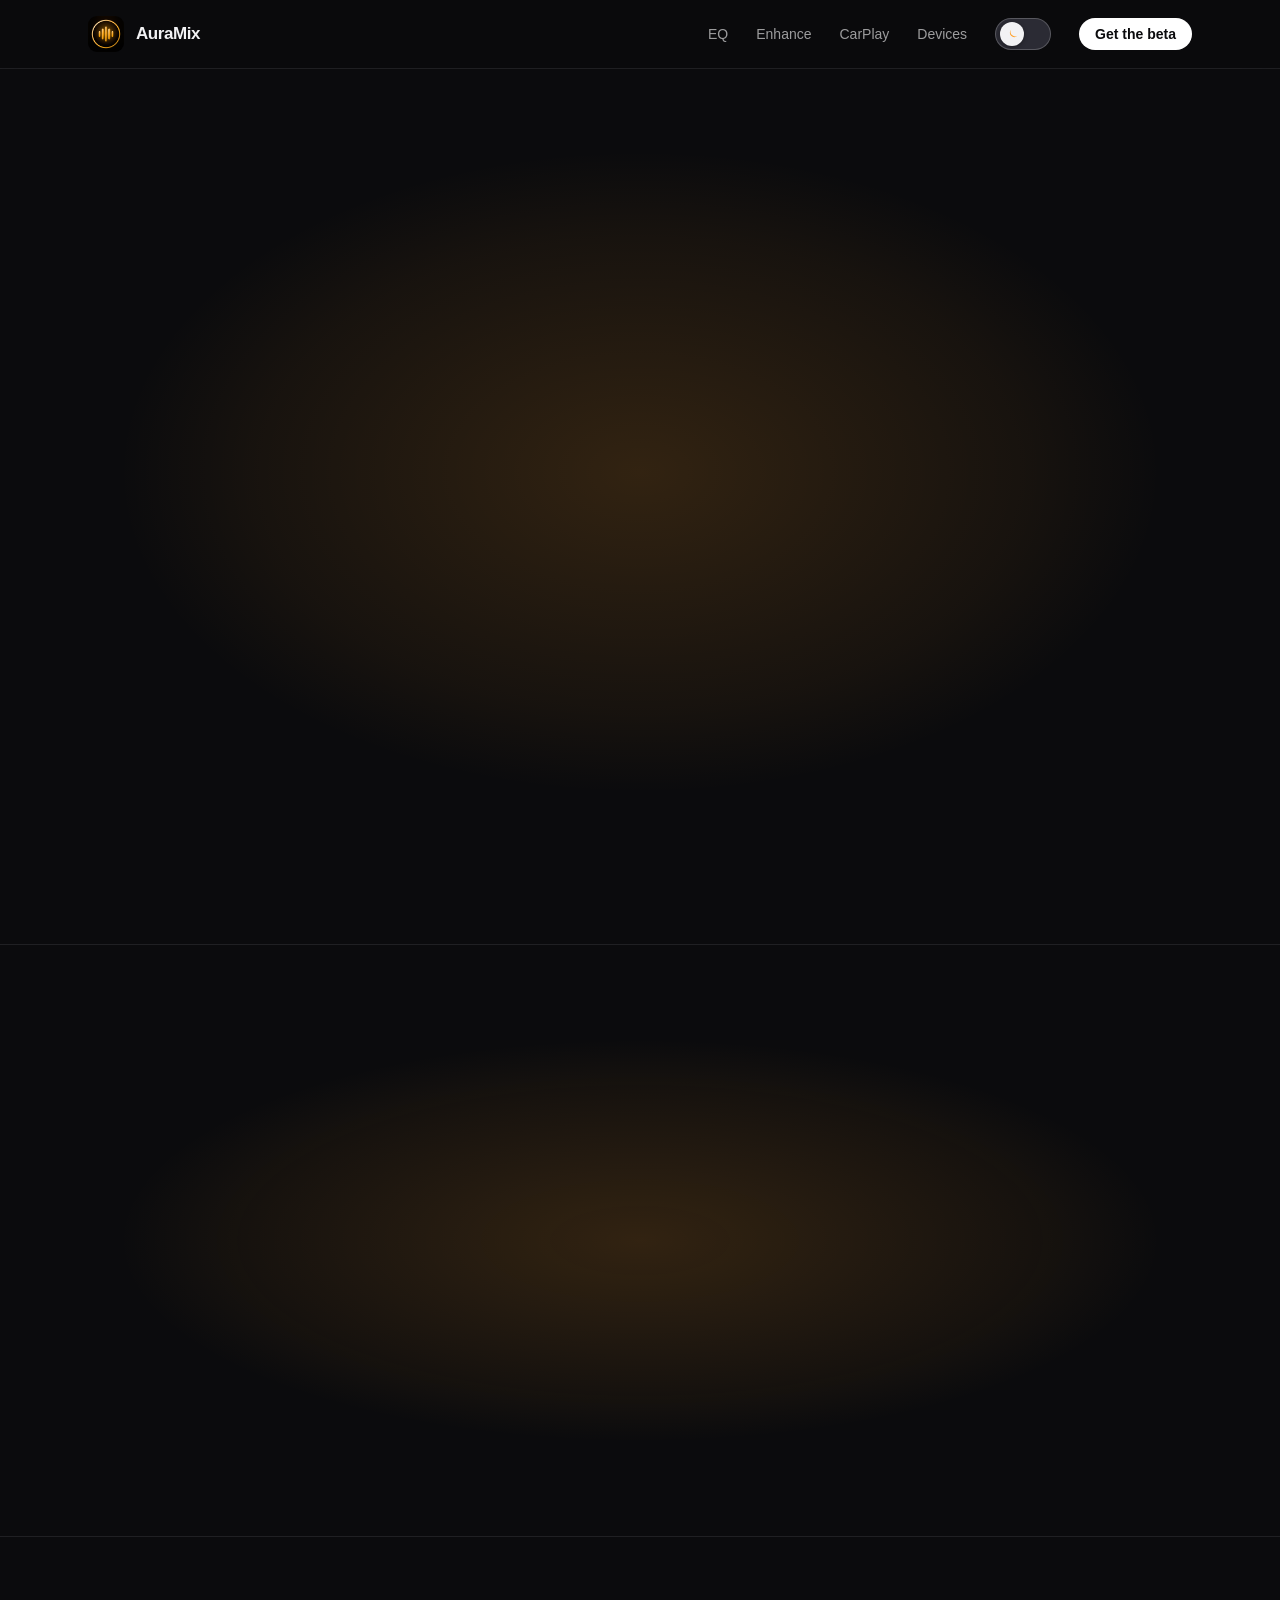
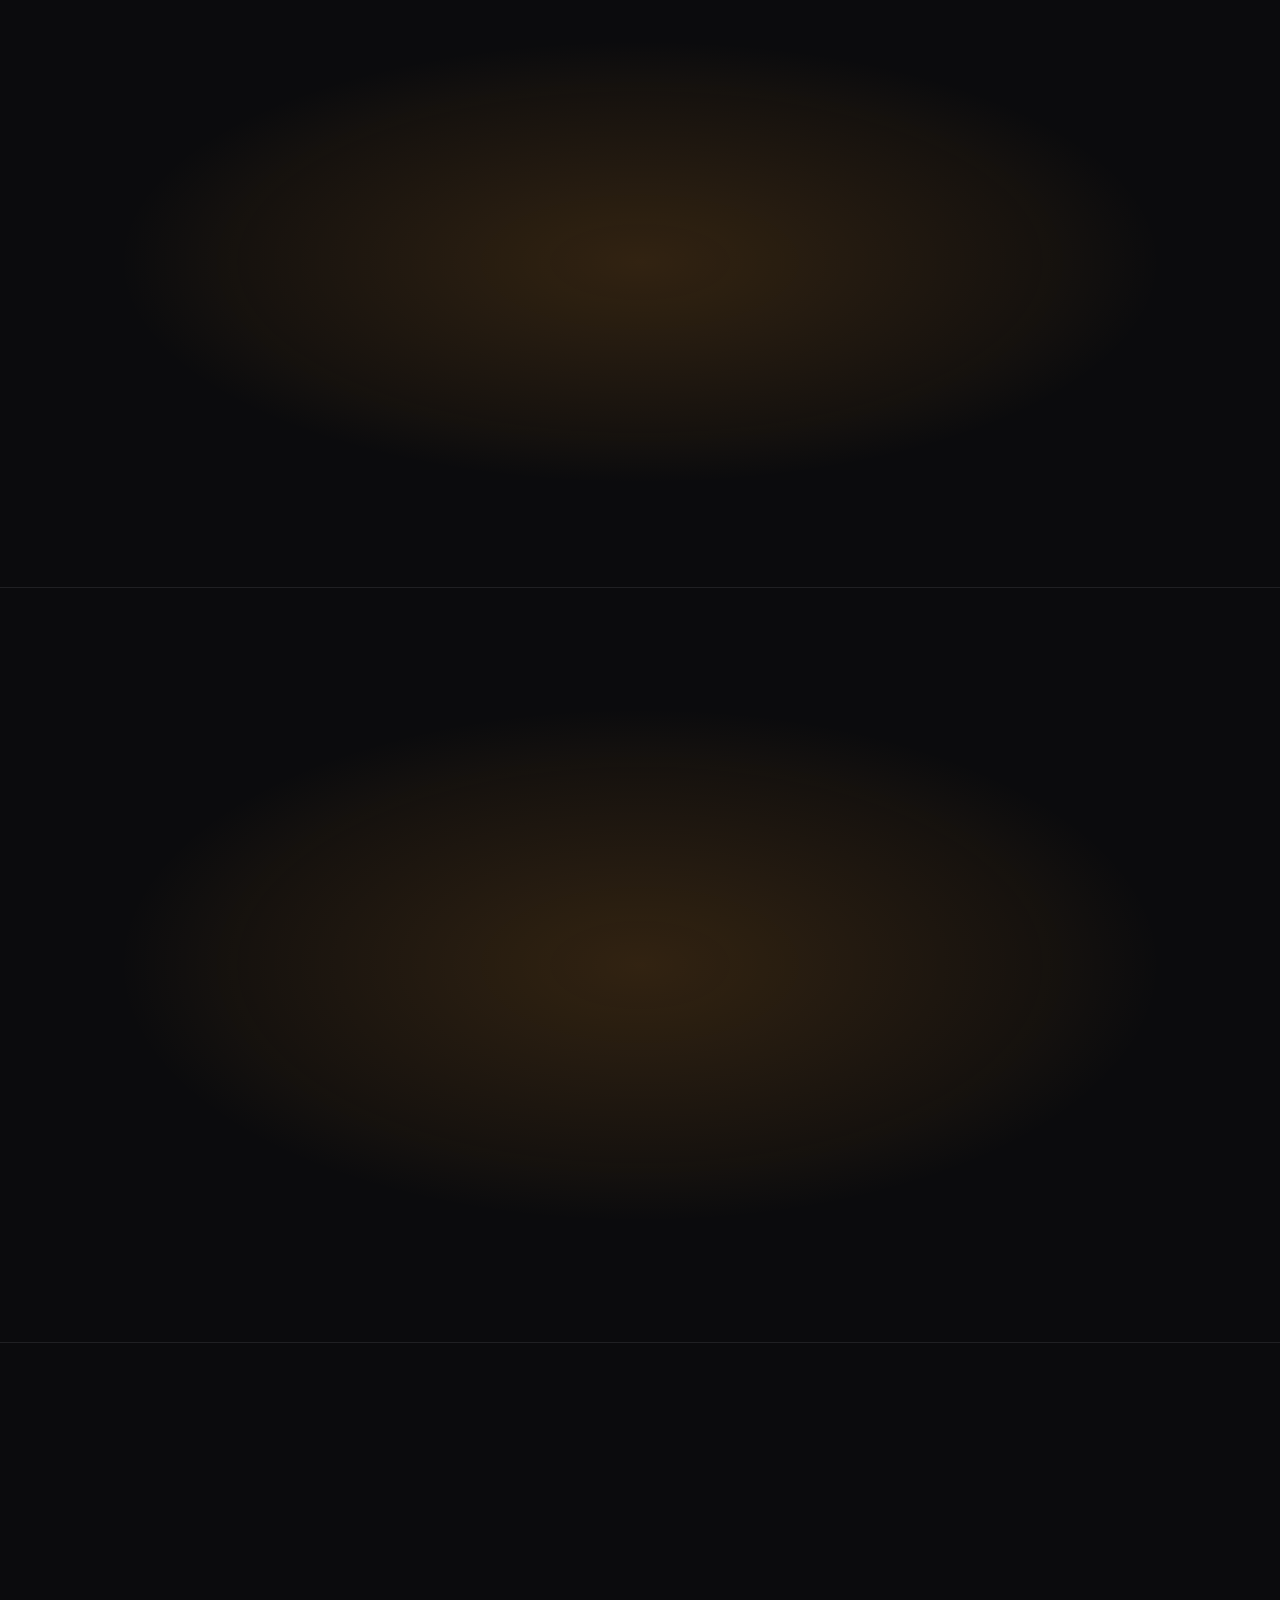
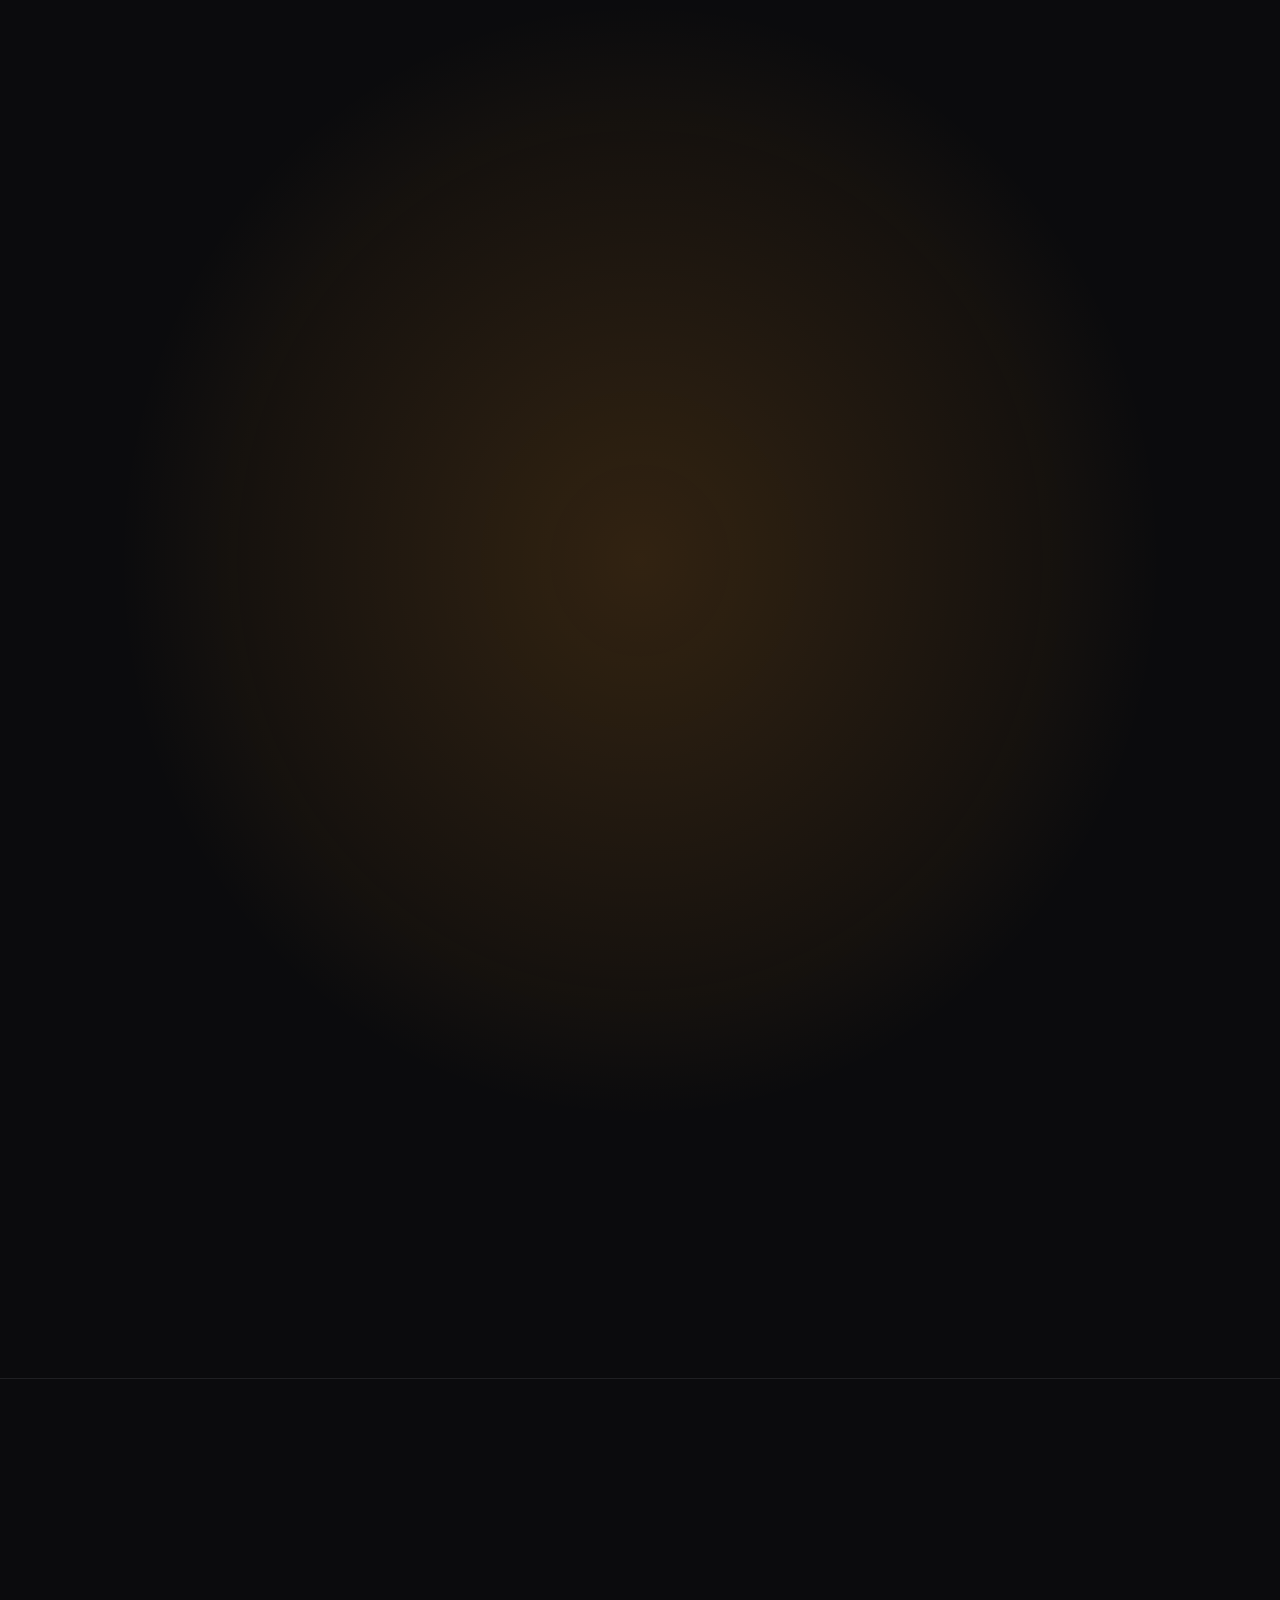
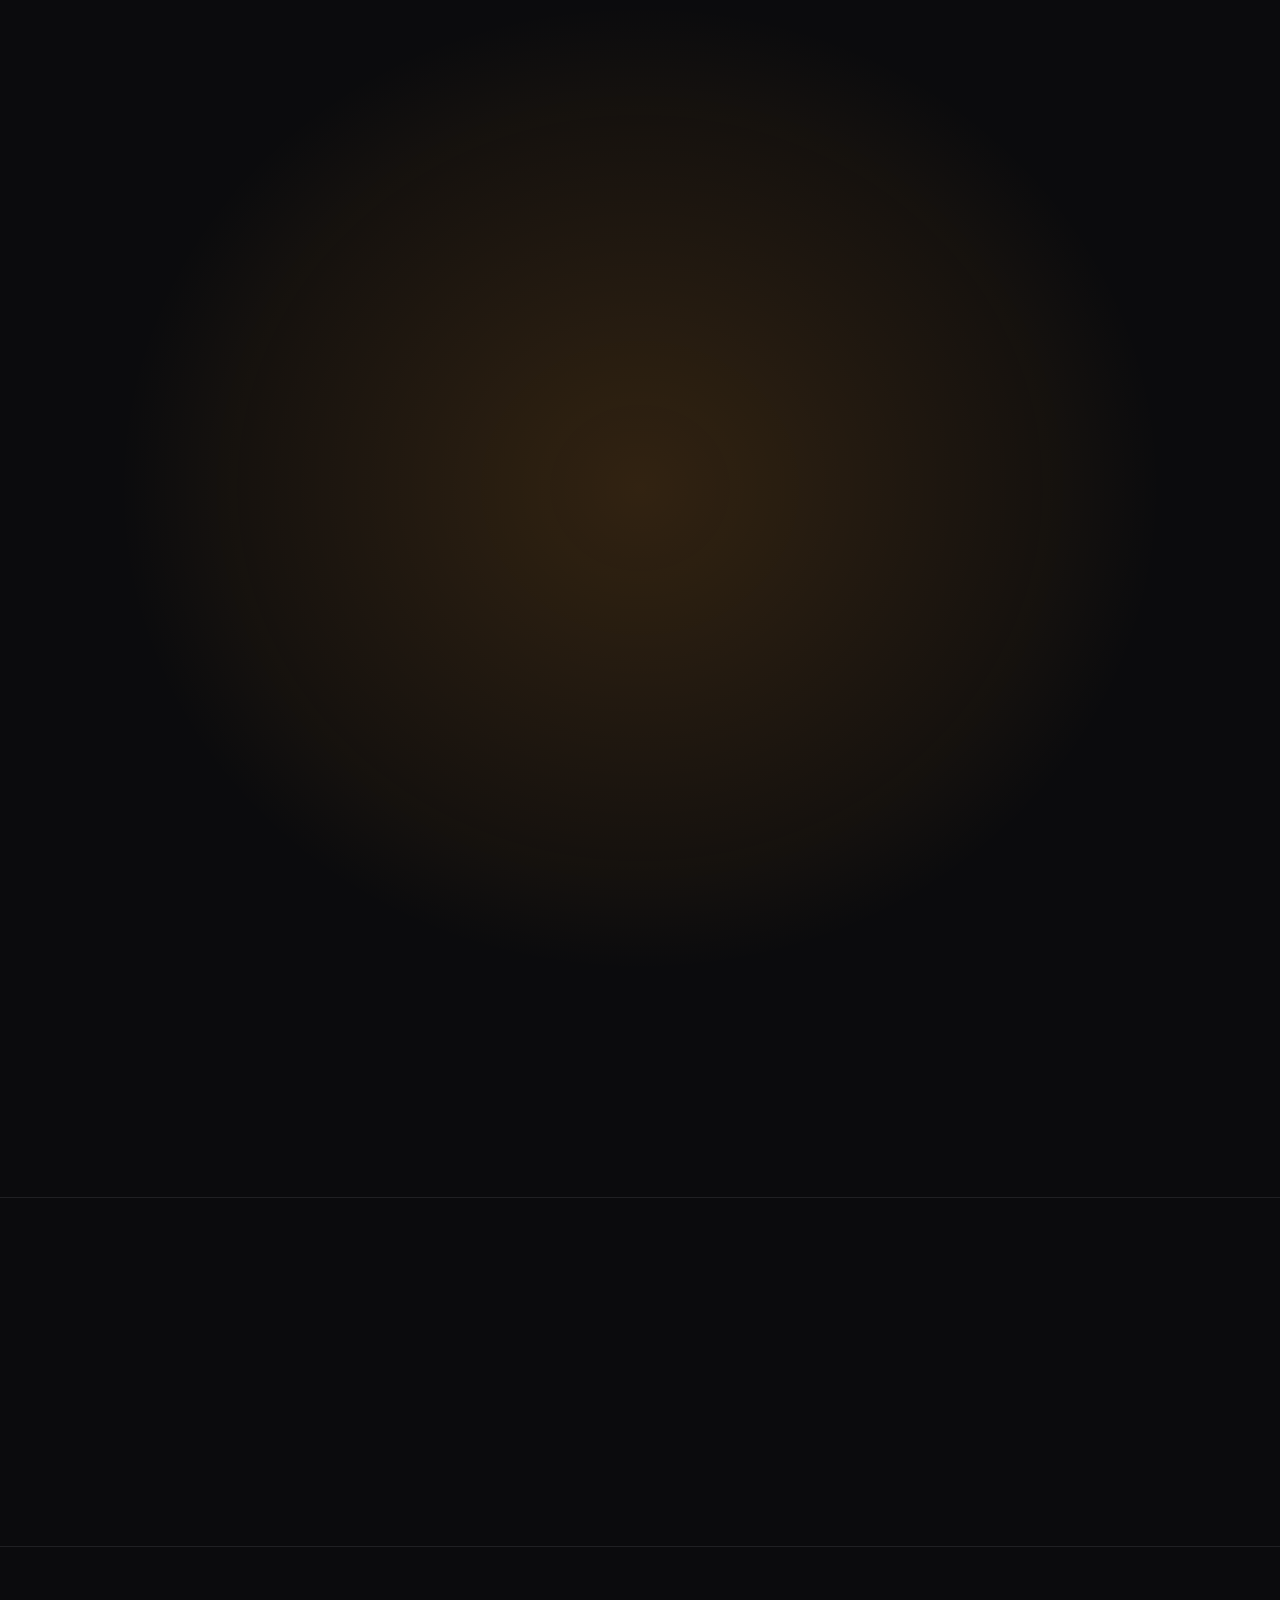
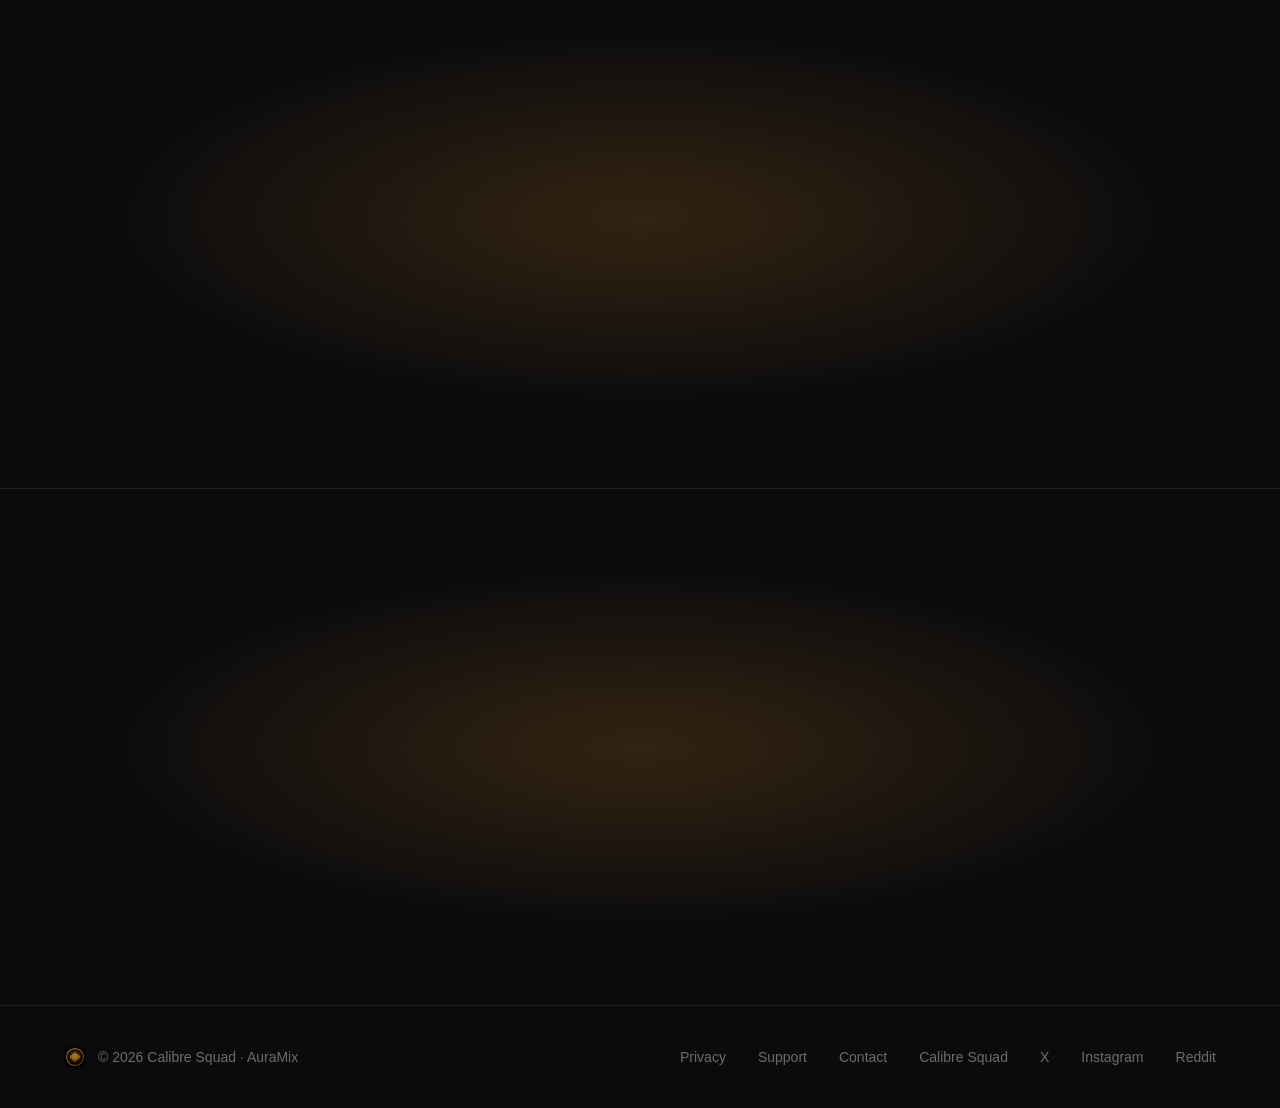
==== commit bd5e2815: "auramix: Mac EQs everything (turn on System EQ); CarPlay in unlock line Deploy of auramix-site e329e" ====
--- a/auramix/index.html
+++ b/auramix/index.html
@@ -1 +1 @@
-<!DOCTYPE html><html lang="en" class="inter_5901b7c6-module__ec5Qua__variable jetbrains_mono_c204fc1d-module__jQLt9W__variable antialiased"><head><meta charSet="utf-8"/><meta name="viewport" content="width=device-width, initial-scale=1"/><link rel="preload" href="/auramix/_next/static/media/051742360c26797e-s.p.1bkzbscqrt8rl.woff2" as="font" crossorigin="" type="font/woff2"/><link rel="preload" href="/auramix/_next/static/media/83afe278b6a6bb3c-s.p.2bn3s6zvc0dyp.woff2" as="font" crossorigin="" type="font/woff2"/><link rel="preload" as="image" href="/auramix/eq-hero-dark.png"/><link rel="preload" as="image" href="/auramix/eq-hero-light.png"/><link rel="stylesheet" href="/auramix/_next/static/chunks/1yvee9d3qd3-z.css" data-precedence="next"/><link rel="preload" as="script" fetchPriority="low" href="/auramix/_next/static/chunks/3qtlyzor5gjmq.js"/><script src="/auramix/_next/static/chunks/15orcrkp-_9ct.js" async=""></script><script src="/auramix/_next/static/chunks/0j1w5i6fapckz.js" async=""></script><script src="/auramix/_next/static/chunks/1eglloh0s_w8l.js" async=""></script><script src="/auramix/_next/static/chunks/turbopack-3swh4pi0xir1h.js" async=""></script><script src="/auramix/_next/static/chunks/1el5-48au3iai.js" async=""></script><script src="/auramix/_next/static/chunks/14mrh2-p_w84d.js" async=""></script><script src="/auramix/_next/static/chunks/1tjm_ymirsb1j.js" async=""></script><script data-goatcounter="https://calibresquad.goatcounter.com/count" async="" src="https://gc.zgo.at/count.js"></script><meta name="next-size-adjust" content=""/><title>AuraMix — One sound. Every Apple device.</title><meta name="description" content="A studio-grade equalizer and music player for iPhone, iPad and Mac. 31-band and parametric EQ, harmonic bass, soundstage, headphone matching — and the whole instrument on your dashboard with CarPlay."/><link rel="canonical" href="https://calibresquad.com.au/auramix/"/><meta property="og:title" content="AuraMix — Your music has more in it."/><meta property="og:description" content="Studio-grade EQ and player for iPhone &amp; CarPlay. Free to start, one purchase for everything. No subscription."/><meta property="og:url" content="https://calibresquad.com.au/auramix/"/><meta property="og:site_name" content="AuraMix"/><meta property="og:image" content="https://calibresquad.com.au/auramix/icon.png"/><meta name="twitter:card" content="summary_large_image"/><meta name="twitter:title" content="AuraMix — Your music has more in it."/><meta name="twitter:description" content="Studio-grade EQ and player for iPhone &amp; CarPlay. Free to start, one purchase for everything. No subscription."/><meta name="twitter:image" content="https://calibresquad.com.au/auramix/icon.png"/><link rel="icon" href="/auramix/favicon-64.png"/><link rel="apple-touch-icon" href="/auramix/icon.png"/><script src="/auramix/_next/static/chunks/0cz1d0mv5g_q7.js" noModule=""></script></head><body class="min-h-full"><div hidden=""><!--$--><!--/$--></div><script>(self.__next_s=self.__next_s||[]).push([0,{"children":"try{var t=localStorage.getItem('auramix-theme');if(t==='light')document.documentElement.dataset.theme='light';}catch(e){}","id":"auramix-theme"}])</script><main><header class="fixed top-0 z-40 w-full border-b border-hairline bg-ground/80 backdrop-blur-xl"><nav class="mx-auto flex max-w-6xl items-center justify-between px-6 py-4"><div class="flex items-center gap-3"><img alt="AuraMix" loading="lazy" width="36" height="36" decoding="async" data-nimg="1" class="dark-shot rounded-[9px]" style="color:transparent" src="/auramix/icon.png"/><img alt="AuraMix" loading="lazy" width="36" height="36" decoding="async" data-nimg="1" class="light-shot rounded-[9px] ring-1 ring-white/10" style="color:transparent" src="/auramix/icon-light.png"/><span class="text-[17px] font-semibold tracking-tight">AuraMix</span></div><div class="flex items-center gap-7"><a href="#eq" class="hidden text-sm text-white/60 transition hover:text-white sm:block">EQ</a><a href="#enhance" class="hidden text-sm text-white/60 transition hover:text-white sm:block">Enhance</a><a href="#carplay" class="hidden text-sm text-white/60 transition hover:text-white sm:block">CarPlay</a><a href="#devices" class="hidden text-sm text-white/60 transition hover:text-white sm:block">Devices</a><button type="button" aria-label="Switch to light mode" class="theme-toggle-track flex h-8 w-14 items-center rounded-full px-1 transition hover:brightness-110"><span class="theme-toggle-knob flex h-6 w-6 items-center justify-center rounded-full transition-transform duration-300 translate-x-0"><svg width="13" height="13" viewBox="0 0 24 24" fill="currentColor" aria-hidden="true"><path d="M21 14.5A8.5 8.5 0 0 1 9.5 3a7 7 0 1 0 11.5 11.5z"></path></svg></span></button><a href="https://testflight.apple.com/join/MPknxszw" class="rounded-full bg-white px-4 py-1.5 text-sm font-semibold text-ground transition hover:bg-signal-text">Get the beta</a></div></nav></header><section class="aura relative overflow-hidden px-6 pt-36 pb-24"><div class="mx-auto grid max-w-6xl items-center gap-16 lg:grid-cols-2"><div><div class="reveal " style="transition-delay:0ms"><img alt="AuraMix app icon" loading="lazy" width="96" height="96" decoding="async" data-nimg="1" class="dark-shot mb-8 rounded-[22px] shadow-[0_18px_50px_rgba(0,0,0,0.7),0_0_70px_rgba(255,160,40,0.22)] ring-1 ring-white/10" style="color:transparent" src="/auramix/icon.png"/><img alt="AuraMix app icon" loading="lazy" width="96" height="96" decoding="async" data-nimg="1" class="light-shot mb-8 rounded-[22px] shadow-[0_18px_50px_rgba(20,20,26,0.18),0_0_70px_rgba(245,159,30,0.2)] ring-1 ring-white/10" style="color:transparent" src="/auramix/icon-light.png"/><p class="micro text-signal-text">Equalizer · Player · CarPlay</p></div><div class="reveal " style="transition-delay:80ms"><h1 class="mt-5 text-5xl font-semibold leading-[1.05] tracking-tight sm:text-6xl">Your Music Has<br/>More In It.</h1></div><div class="reveal " style="transition-delay:160ms"><p class="mt-6 max-w-md text-lg leading-relaxed text-white/60">AuraMix is a studio-grade equalizer and player for iPhone, iPad and Mac. Shape every band, enhance the low end, match your headphones — then take the whole instrument to your dashboard.</p></div><div class="reveal " style="transition-delay:240ms"><div class="mt-9 flex flex-wrap items-center gap-4"><a href="https://testflight.apple.com/join/MPknxszw" class="rounded-full bg-signal px-6 py-3 text-[15px] font-semibold text-ground shadow-[0_0_40px_rgba(255,160,40,0.25)] transition hover:brightness-110">Join the TestFlight beta</a><a href="#eq" class="text-[15px] text-white/60 transition hover:text-white">See what&#x27;s inside ↓</a></div></div><div class="reveal " style="transition-delay:320ms"><p class="micro mt-10 text-tertiary">Free to start · $9.99 once for Pro · No subscription</p></div></div><div class="reveal relative mx-auto" style="transition-delay:200ms"><div aria-hidden="true" class="absolute -inset-16 -z-10 rounded-full opacity-80 blur-3xl" style="background:radial-gradient(ellipse 55% 45% at 50% 42%, rgba(255,160,40,0.32), rgba(255,160,40,0.10) 55%, transparent 75%)"></div><div class="metal-panel w-[300px] sm:w-[340px]"><div class="overflow-hidden rounded-[42px] border border-black/60"><img alt="The AuraMix equalizer with the Beats by Dre preset applied and the mini player running" width="1320" height="2868" decoding="async" data-nimg="1" class="dark-shot w-full" style="color:transparent" src="/auramix/eq-hero-dark.png"/><img alt="The AuraMix equalizer in light mode with the Beats by Dre preset applied and the mini player running" width="1320" height="2868" decoding="async" data-nimg="1" class="light-shot w-full" style="color:transparent" src="/auramix/eq-hero-light.png"/></div></div></div></div></section><section id="eq" class="aura border-t border-hairline px-6 py-24"><div class="mx-auto max-w-6xl"><div class="reveal " style="transition-delay:0ms"><p class="micro text-signal-text">The Equalizer</p><h2 class="mt-4 text-3xl font-semibold tracking-tight sm:text-4xl">From Ten Bands To The Full Instrument.</h2></div><div class="mt-12 grid gap-5 md:grid-cols-3"><div class="reveal " style="transition-delay:0ms"><div class="hairline-border h-full rounded-2xl bg-surface p-7 transition duration-300 hover:border-signal/40"><p class="micro text-signal-text">Free</p><h3 class="mt-3 text-lg font-semibold">10-Band Graphic</h3><p class="mt-3 text-[15px] leading-relaxed text-white/55">The classic curve, 31 Hz to 16 kHz, with a preamp stage. Every adjustment is applied to the audio in real time — no restart, no re-render.</p></div></div><div class="reveal " style="transition-delay:90ms"><div class="hairline-border h-full rounded-2xl bg-surface p-7 transition duration-300 hover:border-signal/40"><p class="micro text-signal-text">Pro</p><h3 class="mt-3 text-lg font-semibold">31-Band + Parametric</h3><p class="mt-3 text-[15px] leading-relaxed text-white/55">Third-octave resolution for surgical work, or a full parametric EQ with frequency, gain, bandwidth and filter type per band.</p></div></div><div class="reveal " style="transition-delay:180ms"><div class="hairline-border h-full rounded-2xl bg-surface p-7 transition duration-300 hover:border-signal/40"><p class="micro text-signal-text">Pro</p><h3 class="mt-3 text-lg font-semibold">Spectrum Analyser</h3><p class="mt-3 text-[15px] leading-relaxed text-white/55">A live view of the signal drawn from the actual audio path — watch your curve do its work while the music plays.</p></div></div></div><div class="reveal " style="transition-delay:120ms"><p class="mt-8 text-[15px] text-white/45">Plus a preset library — signature, genre and reference curves — and room to save your own.</p></div></div></section><section id="enhance" class="aura border-t border-hairline px-6 py-24"><div class="mx-auto max-w-6xl"><div class="reveal " style="transition-delay:0ms"><p class="micro text-signal-text">Enhance</p><h2 class="mt-4 max-w-xl text-3xl font-semibold tracking-tight sm:text-4xl">Beyond The Bands.</h2></div><div class="mt-12 grid gap-5 sm:grid-cols-2"><div class="reveal " style="transition-delay:0ms"><div class="hairline-border h-full rounded-2xl bg-surface p-7 transition duration-300 hover:border-signal/40"><h3 class="text-lg font-semibold">Harmonic Bass</h3><p class="mt-3 text-[15px] leading-relaxed text-white/55">Low end you can feel without the mud. A parallel harmonic branch adds weight the original recording only hinted at — dialled from a whisper to a wall.</p></div></div><div class="reveal " style="transition-delay:80ms"><div class="hairline-border h-full rounded-2xl bg-surface p-7 transition duration-300 hover:border-signal/40"><h3 class="text-lg font-semibold">Soundstage</h3><p class="mt-3 text-[15px] leading-relaxed text-white/55">Stereo width from mono to wide, plus crossfeed that eases the hard left-right split of headphones into something closer to a room.</p></div></div><div class="reveal " style="transition-delay:160ms"><div class="hairline-border h-full rounded-2xl bg-surface p-7 transition duration-300 hover:border-signal/40"><h3 class="text-lg font-semibold">Acoustic Spaces</h3><p class="mt-3 text-[15px] leading-relaxed text-white/55">Place the music somewhere: a studio room, a club, a cinema, a concert hall, a cathedral. Intensity under your finger.</p></div></div><div class="reveal " style="transition-delay:240ms"><div class="hairline-border h-full rounded-2xl bg-surface p-7 transition duration-300 hover:border-signal/40"><h3 class="text-lg font-semibold">Sound Profile</h3><p class="mt-3 text-[15px] leading-relaxed text-white/55">A two-minute listening test measures how your ears actually hear, then builds a personal EQ from the result. Tuned to you. Literally.</p></div></div></div></div></section><section class="aura border-t border-hairline px-6 py-24"><div class="mx-auto max-w-6xl"><div class="flex flex-col items-start gap-10 lg:flex-row lg:items-center lg:gap-20"><div class="reveal lg:w-1/2" style="transition-delay:0ms"><p class="micro text-signal-text">Headphone Intelligence</p><h2 class="mt-4 text-3xl font-semibold tracking-tight sm:text-4xl">An Exceptional Experience, On Every Pair.</h2><p class="mt-6 max-w-md text-[17px] leading-relaxed text-white/60">AuraMix carries a deep catalogue of headphones and earbuds — each with its measured sound signature. Connect a pair and the app recognises it, suggests the matching preset, and with Auto-EQ on, applies it before the first chorus. Over-ears, buds, studio monitors: the music adapts to what&#x27;s on your head, not the other way around.</p><div class="mt-8 space-y-3"><div class="flex items-center gap-3 rounded-xl bg-surface2 px-4 py-3"><span class="h-2 w-2 rounded-full bg-signal shadow-[0_0_8px_rgba(255,160,40,0.8)]"></span><span class="text-[15px] text-white/80">Headphones Detected</span></div><div class="flex items-center gap-3 rounded-xl bg-surface2 px-4 py-3"><span class="h-2 w-2 rounded-full bg-signal shadow-[0_0_8px_rgba(255,160,40,0.8)]"></span><span class="text-[15px] text-white/80">Signature Matched — High Confidence</span></div><div class="flex items-center gap-3 rounded-xl bg-surface2 px-4 py-3"><span class="h-2 w-2 rounded-full bg-signal shadow-[0_0_8px_rgba(255,160,40,0.8)]"></span><span class="text-[15px] text-white/80">Recommended Preset Applied</span></div></div></div><div class="reveal w-full lg:w-1/2" style="transition-delay:150ms"><div class="hairline-border flex items-center justify-center rounded-3xl bg-surface p-10"><svg viewBox="0 0 480 300" class="w-full max-w-sm" role="img" aria-label="Headphones surrounded by sound waves"><path d="M 112 96 A 62 62 0 0 0 112 204" fill="none" stroke="#ffa028" stroke-width="2" stroke-linecap="round" class="pulse-wave" style="animation-delay:0ms"></path><path d="M 86 96 A 88 88 0 0 0 86 204" fill="none" stroke="#ffa028" stroke-width="1.6" stroke-linecap="round" class="pulse-wave" style="animation-delay:260ms"></path><path d="M 60 96 A 114 114 0 0 0 60 204" fill="none" stroke="#ffa028" stroke-width="1.2" stroke-linecap="round" class="pulse-wave" style="animation-delay:520ms"></path><path d="M 368 96 A 62 62 0 0 1 368 204" fill="none" stroke="#ffa028" stroke-width="2" stroke-linecap="round" class="pulse-wave" style="animation-delay:130ms"></path><path d="M 394 96 A 88 88 0 0 1 394 204" fill="none" stroke="#ffa028" stroke-width="1.6" stroke-linecap="round" class="pulse-wave" style="animation-delay:390ms"></path><path d="M 420 96 A 114 114 0 0 1 420 204" fill="none" stroke="#ffa028" stroke-width="1.2" stroke-linecap="round" class="pulse-wave" style="animation-delay:650ms"></path><path d="M150 168 v-14 a90 90 0 0 1 180 0 v14" fill="none" stroke="var(--sketch)" stroke-width="10" stroke-linecap="round"></path><rect x="132" y="150" width="40" height="72" rx="19" fill="#15151a" stroke="var(--sketch)" stroke-width="6"></rect><rect x="308" y="150" width="40" height="72" rx="19" fill="#15151a" stroke="var(--sketch)" stroke-width="6"></rect><circle cx="152" cy="186" r="7" fill="#ffa028"></circle><circle cx="328" cy="186" r="7" fill="#ffa028"></circle><g opacity="0.85"><circle cx="222" cy="262" r="12" fill="#15151a" stroke="var(--sketch-mid)" stroke-width="4"></circle><rect x="216" y="270" width="9" height="20" rx="4.5" fill="var(--sketch-mid)" transform="rotate(14 220 272)"></rect><circle cx="262" cy="262" r="12" fill="#15151a" stroke="var(--sketch-mid)" stroke-width="4"></circle><rect x="258" y="270" width="9" height="20" rx="4.5" fill="var(--sketch-mid)" transform="rotate(-14 262 272)"></rect><circle cx="222" cy="262" r="3.5" fill="#ffa028"></circle><circle cx="262" cy="262" r="3.5" fill="#ffa028"></circle></g></svg></div></div></div><div class="reveal " style="transition-delay:120ms"><div class="marquee mt-12"><div class="marquee-track micro text-tertiary"><span class="flex gap-10 whitespace-nowrap"><span>Over-ear</span><span>·</span><span>In-ear</span><span>·</span><span>Open-back</span><span>·</span><span>Closed-back</span><span>·</span><span>Noise-cancelling</span><span>·</span><span>Studio monitors</span><span>·</span><span>True wireless</span><span>·</span><span>Planar magnetic</span><span>·</span><span>Sport buds</span><span>·</span><span>Gaming headsets</span><span>·</span></span><span class="flex gap-10 whitespace-nowrap"><span>Over-ear</span><span>·</span><span>In-ear</span><span>·</span><span>Open-back</span><span>·</span><span>Closed-back</span><span>·</span><span>Noise-cancelling</span><span>·</span><span>Studio monitors</span><span>·</span><span>True wireless</span><span>·</span><span>Planar magnetic</span><span>·</span><span>Sport buds</span><span>·</span><span>Gaming headsets</span><span>·</span></span></div></div></div></div></section><section id="carplay" class="aura border-t border-hairline px-6 py-24"><div class="mx-auto max-w-6xl"><div class="reveal max-w-2xl" style="transition-delay:0ms"><p class="micro text-signal-text">Apple CarPlay</p><h2 class="mt-4 text-3xl font-semibold tracking-tight sm:text-5xl">Your Car Has Better Speakers Than You Think.</h2><p class="mt-6 text-[17px] leading-relaxed text-white/60">Most EQ apps stop at the phone. AuraMix drives the dashboard: your library and playlists on the car screen, the full transport, and — this is the part nobody else does — your EQ presets and Enhance controls reachable from the driver&#x27;s seat. Every drive, remastered.</p></div><div class="reveal " style="transition-delay:150ms"><figure class="mx-auto mt-14 flex max-w-3xl flex-col items-center"><div class="relative"><div aria-hidden="true" class="absolute -inset-14 -z-10 rounded-full opacity-80 blur-3xl" style="background:radial-gradient(ellipse 55% 45% at 50% 42%, rgba(255,160,40,0.26), rgba(255,160,40,0.08) 55%, transparent 75%)"></div><div class="metal-panel w-[290px] sm:w-[330px]"><div class="overflow-hidden rounded-[42px] border border-black/60"><img alt="The AuraMix Signature preset library with Beats by Dre active and the mini player running — Coke Studio, Abbey Road, Bose Reference, Sony Walkman, JBL Club and more" loading="lazy" width="1320" height="2868" decoding="async" data-nimg="1" class="dark-shot w-full" style="color:transparent" src="/auramix/presets-signature.png"/><img alt="The AuraMix Signature preset library in light mode with Beats by Dre active and the mini player running" loading="lazy" width="1320" height="2868" decoding="async" data-nimg="1" class="light-shot w-full" style="color:transparent" src="/auramix/presets-signature-light.png"/></div></div></div><figcaption class="micro mt-6 text-white/70">The signature library — the same presets the dashboard picks from</figcaption></figure></div><div class="mt-16 grid items-center gap-12 lg:grid-cols-2"><div class="reveal " style="transition-delay:0ms"><div class="hairline-border flex items-center justify-center rounded-3xl bg-surface p-8"><svg viewBox="0 0 600 400" class="w-full max-w-md" role="img" aria-label="Car cabin with sound radiating from seven speaker positions"><rect x="185" y="38" width="230" height="330" rx="82" fill="none" stroke="var(--sketch-dim)" stroke-width="2.5"></rect><path d="M225 92 Q300 66 375 92" fill="none" stroke="var(--sketch-faint)" stroke-width="2"></path><path d="M228 322 Q300 344 372 322" fill="none" stroke="var(--sketch-faint)" stroke-width="2"></path><rect x="235" y="140" width="55" height="64" rx="16" fill="var(--sketch-fill)"></rect><rect x="310" y="140" width="55" height="64" rx="16" fill="var(--sketch-fill)"></rect><rect x="235" y="232" width="130" height="58" rx="16" fill="var(--sketch-fill)"></rect><g><circle cx="225" cy="96" r="26" class="ripple" fill="none" stroke="#ffa028" stroke-width="1.5" style="animation-delay:0ms"></circle><circle cx="225" cy="96" r="26" class="ripple" fill="none" stroke="#ffa028" stroke-width="1" style="animation-delay:850ms"></circle><circle cx="225" cy="96" r="5.5" fill="#ffa028" opacity="0.95"></circle><circle cx="225" cy="96" r="10" fill="none" stroke="rgba(255,160,40,0.5)" stroke-width="1"></circle></g><g><circle cx="375" cy="96" r="26" class="ripple" fill="none" stroke="#ffa028" stroke-width="1.5" style="animation-delay:300ms"></circle><circle cx="375" cy="96" r="26" class="ripple" fill="none" stroke="#ffa028" stroke-width="1" style="animation-delay:1150ms"></circle><circle cx="375" cy="96" r="5.5" fill="#ffa028" opacity="0.95"></circle><circle cx="375" cy="96" r="10" fill="none" stroke="rgba(255,160,40,0.5)" stroke-width="1"></circle></g><g><circle cx="196" cy="178" r="26" class="ripple" fill="none" stroke="#ffa028" stroke-width="1.5" style="animation-delay:600ms"></circle><circle cx="196" cy="178" r="26" class="ripple" fill="none" stroke="#ffa028" stroke-width="1" style="animation-delay:1450ms"></circle><circle cx="196" cy="178" r="5.5" fill="#ffa028" opacity="0.95"></circle><circle cx="196" cy="178" r="10" fill="none" stroke="rgba(255,160,40,0.5)" stroke-width="1"></circle></g><g><circle cx="404" cy="178" r="26" class="ripple" fill="none" stroke="#ffa028" stroke-width="1.5" style="animation-delay:900ms"></circle><circle cx="404" cy="178" r="26" class="ripple" fill="none" stroke="#ffa028" stroke-width="1" style="animation-delay:1750ms"></circle><circle cx="404" cy="178" r="5.5" fill="#ffa028" opacity="0.95"></circle><circle cx="404" cy="178" r="10" fill="none" stroke="rgba(255,160,40,0.5)" stroke-width="1"></circle></g><g><circle cx="196" cy="268" r="26" class="ripple" fill="none" stroke="#ffa028" stroke-width="1.5" style="animation-delay:1200ms"></circle><circle cx="196" cy="268" r="26" class="ripple" fill="none" stroke="#ffa028" stroke-width="1" style="animation-delay:2050ms"></circle><circle cx="196" cy="268" r="5.5" fill="#ffa028" opacity="0.95"></circle><circle cx="196" cy="268" r="10" fill="none" stroke="rgba(255,160,40,0.5)" stroke-width="1"></circle></g><g><circle cx="404" cy="268" r="26" class="ripple" fill="none" stroke="#ffa028" stroke-width="1.5" style="animation-delay:1500ms"></circle><circle cx="404" cy="268" r="26" class="ripple" fill="none" stroke="#ffa028" stroke-width="1" style="animation-delay:2350ms"></circle><circle cx="404" cy="268" r="5.5" fill="#ffa028" opacity="0.95"></circle><circle cx="404" cy="268" r="10" fill="none" stroke="rgba(255,160,40,0.5)" stroke-width="1"></circle></g><g><circle cx="300" cy="330" r="26" class="ripple" fill="none" stroke="#ffa028" stroke-width="1.5" style="animation-delay:1800ms"></circle><circle cx="300" cy="330" r="26" class="ripple" fill="none" stroke="#ffa028" stroke-width="1" style="animation-delay:2650ms"></circle><circle cx="300" cy="330" r="5.5" fill="#ffa028" opacity="0.95"></circle><circle cx="300" cy="330" r="10" fill="none" stroke="rgba(255,160,40,0.5)" stroke-width="1"></circle></g></svg></div></div><div class="reveal " style="transition-delay:120ms"><h3 class="text-2xl font-semibold tracking-tight sm:text-3xl">The Whole Cabin, Staged.</h3><p class="mt-5 max-w-md text-[17px] leading-relaxed text-white/60">Harmonic bass that door speakers can actually carry. A soundstage widened to the size of the cabin. Acoustic spaces that turn a commute into a cinema seat. Every speaker in the car plays what the EQ engine shapes — a premium listening room at 100 km/h.</p><p class="micro mt-7 text-signal-text">Cinematic sound · Every seat · Every drive</p></div></div></div></section><section id="devices" class="aura border-t border-hairline px-6 py-24"><div class="mx-auto max-w-6xl"><div class="reveal max-w-2xl" style="transition-delay:0ms"><p class="micro text-signal-text">The Whole Family</p><h2 class="mt-4 text-3xl font-semibold tracking-tight sm:text-5xl">One Sound. Every Apple Device.</h2><p class="mt-6 text-[17px] leading-relaxed text-white/60">AuraMix isn&#x27;t an iPhone app with ports — it&#x27;s one instrument built for every screen you own. The same engine, the same presets, the same amber, native everywhere: pocket, desk, lap and dashboard.</p></div><div class="reveal " style="transition-delay:150ms"><figure class="hairline-border mx-auto mt-14 overflow-hidden rounded-3xl bg-surface p-6 sm:p-10"><div class="relative"><div aria-hidden="true" class="absolute -inset-10 -z-0 rounded-full blur-3xl" style="background:radial-gradient(ellipse 52% 55% at 50% 48%, var(--aura-1), var(--aura-2) 55%, transparent 78%)"></div><div class="relative"><svg viewBox="0 0 960 520" class="w-full" role="img" aria-label="AuraMix running on a MacBook, an iPad, an iPhone and a CarPlay dashboard"><g transform="translate(29 0)"><rect x="292" y="26" width="386" height="248" rx="16" fill="#1c1c22" stroke="#3a3a44" stroke-width="2"></rect><rect x="302" y="36" width="366" height="228" rx="8" fill="var(--ground)"></rect><path d="M455 36 h60 v9 a5 5 0 0 1 -5 5 h-50 a5 5 0 0 1 -5 -5 z" fill="#1c1c22"></path><circle cx="485" cy="43" r="2.2" fill="#2f2f38"></circle><circle cx="318" cy="54" r="3.5" fill="var(--sketch-dim)"></circle><circle cx="330" cy="54" r="3.5" fill="var(--sketch-dim)"></circle><circle cx="342" cy="54" r="3.5" fill="var(--sketch-dim)"></circle><g><line x1="330" y1="80" x2="330" y2="210" stroke="var(--sketch-dim)" stroke-width="2" stroke-dasharray="1 5" stroke-linecap="round"></line><line x1="330" y1="146" x2="330" y2="210" stroke="#ffa028" stroke-width="2.5" stroke-linecap="round" opacity="0.85"></line><circle cx="330" cy="146" r="6.5" fill="var(--ink)"></circle></g><g><line x1="364" y1="80" x2="364" y2="210" stroke="var(--sketch-dim)" stroke-width="2" stroke-dasharray="1 5" stroke-linecap="round"></line><line x1="364" y1="128" x2="364" y2="210" stroke="#ffa028" stroke-width="2.5" stroke-linecap="round" opacity="0.85"></line><circle cx="364" cy="128" r="6.5" fill="var(--ink)"></circle></g><g><line x1="398" y1="80" x2="398" y2="210" stroke="var(--sketch-dim)" stroke-width="2" stroke-dasharray="1 5" stroke-linecap="round"></line><line x1="398" y1="114" x2="398" y2="210" stroke="#ffa028" stroke-width="2.5" stroke-linecap="round" opacity="0.85"></line><circle cx="398" cy="114" r="6.5" fill="var(--ink)"></circle></g><g><line x1="432" y1="80" x2="432" y2="210" stroke="var(--sketch-dim)" stroke-width="2" stroke-dasharray="1 5" stroke-linecap="round"></line><line x1="432" y1="134" x2="432" y2="210" stroke="#ffa028" stroke-width="2.5" stroke-linecap="round" opacity="0.85"></line><circle cx="432" cy="134" r="6.5" fill="var(--ink)"></circle></g><g><line x1="466" y1="80" x2="466" y2="210" stroke="var(--sketch-dim)" stroke-width="2" stroke-dasharray="1 5" stroke-linecap="round"></line><line x1="466" y1="154" x2="466" y2="210" stroke="#ffa028" stroke-width="2.5" stroke-linecap="round" opacity="0.85"></line><circle cx="466" cy="154" r="6.5" fill="var(--ink)"></circle></g><g><line x1="500" y1="80" x2="500" y2="210" stroke="var(--sketch-dim)" stroke-width="2" stroke-dasharray="1 5" stroke-linecap="round"></line><line x1="500" y1="142" x2="500" y2="210" stroke="#ffa028" stroke-width="2.5" stroke-linecap="round" opacity="0.85"></line><circle cx="500" cy="142" r="6.5" fill="var(--ink)"></circle></g><g><line x1="534" y1="80" x2="534" y2="210" stroke="var(--sketch-dim)" stroke-width="2" stroke-dasharray="1 5" stroke-linecap="round"></line><line x1="534" y1="120" x2="534" y2="210" stroke="#ffa028" stroke-width="2.5" stroke-linecap="round" opacity="0.85"></line><circle cx="534" cy="120" r="6.5" fill="var(--ink)"></circle></g><g><line x1="568" y1="80" x2="568" y2="210" stroke="var(--sketch-dim)" stroke-width="2" stroke-dasharray="1 5" stroke-linecap="round"></line><line x1="568" y1="108" x2="568" y2="210" stroke="#ffa028" stroke-width="2.5" stroke-linecap="round" opacity="0.85"></line><circle cx="568" cy="108" r="6.5" fill="var(--ink)"></circle></g><g><line x1="602" y1="80" x2="602" y2="210" stroke="var(--sketch-dim)" stroke-width="2" stroke-dasharray="1 5" stroke-linecap="round"></line><line x1="602" y1="126" x2="602" y2="210" stroke="#ffa028" stroke-width="2.5" stroke-linecap="round" opacity="0.85"></line><circle cx="602" cy="126" r="6.5" fill="var(--ink)"></circle></g><g><line x1="636" y1="80" x2="636" y2="210" stroke="var(--sketch-dim)" stroke-width="2" stroke-dasharray="1 5" stroke-linecap="round"></line><line x1="636" y1="144" x2="636" y2="210" stroke="#ffa028" stroke-width="2.5" stroke-linecap="round" opacity="0.85"></line><circle cx="636" cy="144" r="6.5" fill="var(--ink)"></circle></g><rect x="330" y="232" width="306" height="5" rx="2.5" fill="var(--sketch-dim)"></rect><rect x="330" y="232" width="190" height="5" rx="2.5" fill="#ffa028"></rect><path d="M275 274 h420 l-9 13 a17 9 0 0 1 -13 6 H297 a17 9 0 0 1 -13 -6 z" fill="#1c1c22" stroke="#3a3a44" stroke-width="1.5"></path><path d="M445 274 h80 a6 6 0 0 1 -6 5 h-68 a6 6 0 0 1 -6 -5 z" fill="#0e0e12"></path></g><g transform="translate(-3 0)"><rect x="40" y="112" width="230" height="316" rx="22" fill="#1c1c22" stroke="#3a3a44" stroke-width="2"></rect><rect x="64" y="108" width="26" height="4" rx="2" fill="#3a3a44"></rect><rect x="102" y="108" width="16" height="4" rx="2" fill="#3a3a44"></rect><rect x="122" y="108" width="16" height="4" rx="2" fill="#3a3a44"></rect><rect x="53" y="125" width="204" height="290" rx="12" fill="var(--ground)"></rect><circle cx="155" cy="119" r="2.6" fill="#2f2f38"></circle><rect x="69" y="176" width="64" height="64" rx="10" fill="var(--surface2)" stroke="var(--sketch-dim)"></rect><circle cx="101" cy="208" r="6" fill="#ffa028" opacity="0.95"></circle><rect x="75" y="256" width="52" height="5" rx="2.5" fill="var(--sketch-mid)"></rect><rect x="83" y="269" width="36" height="5" rx="2.5" fill="var(--sketch-dim)"></rect><rect x="71" y="288" width="60" height="4" rx="2" fill="var(--sketch-dim)"></rect><rect x="71" y="288" width="25" height="4" rx="2" fill="#ffa028"></rect><line x1="147" y1="140" x2="147" y2="398" stroke="var(--sketch-dim)" stroke-width="1.5"></line><g><circle cx="161" cy="158" r="3" fill="#ffa028"></circle><rect x="169" y="155" width="66" height="6" rx="3" fill="var(--sketch-mid)"></rect></g><g><rect x="161" y="188" width="74" height="6" rx="3" fill="var(--sketch-dim)"></rect></g><g><rect x="161" y="221" width="60" height="6" rx="3" fill="var(--sketch-dim)"></rect></g><g><rect x="161" y="254" width="78" height="6" rx="3" fill="var(--sketch-dim)"></rect></g><g><rect x="161" y="287" width="54" height="6" rx="3" fill="var(--sketch-dim)"></rect></g><g><rect x="161" y="320" width="70" height="6" rx="3" fill="var(--sketch-dim)"></rect></g><g><rect x="161" y="353" width="64" height="6" rx="3" fill="var(--sketch-dim)"></rect></g><rect x="125" y="404" width="60" height="4" rx="2" fill="var(--sketch-dim)"></rect></g><g transform="translate(5 -14)"><rect x="760" y="128" width="154" height="308" rx="34" fill="#1c1c22" stroke="#3a3a44" stroke-width="2"></rect><rect x="756" y="186" width="4" height="18" rx="2" fill="#3a3a44"></rect><rect x="756" y="212" width="4" height="30" rx="2" fill="#3a3a44"></rect><rect x="756" y="248" width="4" height="30" rx="2" fill="#3a3a44"></rect><rect x="914" y="216" width="4" height="44" rx="2" fill="#3a3a44"></rect><rect x="768" y="136" width="138" height="292" rx="27" fill="var(--ground)"></rect><rect x="812" y="146" width="50" height="13" rx="6.5" fill="#0b0b0d"></rect><circle cx="852" cy="152.5" r="3" fill="#1f1f26"></circle><rect x="805" y="186" width="64" height="64" rx="10" fill="var(--surface2)" stroke="var(--sketch-dim)"></rect><circle cx="837" cy="218" r="6" fill="#ffa028" opacity="0.95"></circle><rect x="811" y="266" width="52" height="5" rx="2.5" fill="var(--sketch-mid)"></rect><rect x="819" y="279" width="36" height="5" rx="2.5" fill="var(--sketch-dim)"></rect><rect x="793" y="302" width="88" height="4" rx="2" fill="var(--sketch-dim)"></rect><rect x="793" y="302" width="48" height="4" rx="2" fill="#ffa028"></rect><circle cx="837" cy="342" r="14" fill="var(--ink)"></circle><path d="M833 335 l11 7 -11 7 z" fill="var(--ground)"></path><rect x="799" y="338" width="14" height="7" rx="3" fill="var(--sketch-dim)"></rect><rect x="861" y="338" width="14" height="7" rx="3" fill="var(--sketch-dim)"></rect><rect x="812" y="414" width="50" height="4" rx="2" fill="var(--sketch-dim)"></rect></g><g transform="translate(29 0)"><path d="M296 322 h368 a14 14 0 0 1 14 14 v156 a14 14 0 0 1 -14 14 H310 a14 14 0 0 1 -14 -14 z" fill="#1c1c22" stroke="#3a3a44" stroke-width="1.5"></path><rect x="324" y="334" width="44" height="5" rx="2.5" fill="#3a3a44"></rect><rect x="382" y="334" width="44" height="5" rx="2.5" fill="#3a3a44"></rect><rect x="440" y="334" width="44" height="5" rx="2.5" fill="#3a3a44"></rect><rect x="312" y="352" width="300" height="132" rx="10" fill="var(--ground)" stroke="var(--sketch-dim)" stroke-width="2"></rect><g><circle cx="334" cy="379" r="3.5" fill="#ffa028" opacity="1"></circle><rect x="348" y="376" width="52" height="6" rx="3" fill="var(--sketch-mid)"></rect><rect x="414" y="376" width="180" height="6" rx="3" fill="var(--sketch-dim)"></rect><rect x="414" y="376" width="111.6" height="6" rx="3" fill="#ffa028"></rect></g><g><circle cx="334" cy="415" r="3.5" fill="#ffa028" opacity="0.45"></circle><rect x="348" y="412" width="52" height="6" rx="3" fill="var(--sketch-dim)"></rect><rect x="414" y="412" width="180" height="6" rx="3" fill="var(--sketch-dim)"></rect><rect x="414" y="412" width="68.4" height="6" rx="3" fill="#ffa028"></rect></g><g><circle cx="334" cy="451" r="3.5" fill="#ffa028" opacity="0.45"></circle><rect x="348" y="448" width="52" height="6" rx="3" fill="var(--sketch-dim)"></rect><rect x="414" y="448" width="180" height="6" rx="3" fill="var(--sketch-dim)"></rect><rect x="414" y="448" width="136.8" height="6" rx="3" fill="#ffa028"></rect></g><circle cx="638" cy="418" r="24" fill="#16161c" stroke="#3a3a44" stroke-width="2"></circle><circle cx="638" cy="418" r="17" fill="#0e0e12"></circle><line x1="638" y1="407" x2="638" y2="414" stroke="#ffa028" stroke-width="2.5" stroke-linecap="round"></line><circle cx="638" cy="454" r="4" fill="#2a2a32"></circle></g></svg></div></div><figcaption class="micro mt-6 flex flex-wrap justify-center gap-x-8 gap-y-2 text-tertiary"><span><span class="text-signal-text">Mac</span> · System-wide EQ</span><span><span class="text-signal-text">iPad</span> · Two-pane studio</span><span><span class="text-signal-text">iPhone</span> · The full instrument</span><span><span class="text-signal-text">CarPlay</span> · Enhance on the dash</span></figcaption></figure></div><div class="mt-12 grid gap-5 sm:grid-cols-2 lg:grid-cols-4"><div class="reveal " style="transition-delay:0ms"><div class="hairline-border h-full rounded-2xl bg-surface p-6 transition duration-300 hover:border-signal/40"><p class="micro text-signal-text">iPhone</p><h3 class="mt-3 text-[17px] font-semibold">In Your Pocket</h3><p class="mt-2.5 text-[14.5px] leading-relaxed text-white/55">The full EQ, your library, headphone intelligence and Enhance — everywhere you go.</p></div></div><div class="reveal " style="transition-delay:80ms"><div class="hairline-border h-full rounded-2xl bg-surface p-6 transition duration-300 hover:border-signal/40"><p class="micro text-signal-text">iPad</p><h3 class="mt-3 text-[17px] font-semibold">The Studio View</h3><p class="mt-2.5 text-[14.5px] leading-relaxed text-white/55">A two-pane layout puts the transport beside your library, with faders sized for the bigger canvas.</p></div></div><div class="reveal " style="transition-delay:160ms"><div class="hairline-border h-full rounded-2xl bg-surface p-6 transition duration-300 hover:border-signal/40"><p class="micro text-signal-text">Mac</p><h3 class="mt-3 text-[17px] font-semibold">At Your Desk</h3><p class="mt-2.5 text-[14.5px] leading-relaxed text-white/55">The same Signal engine and presets on macOS, tuned for pointer and keyboard.</p></div></div><div class="reveal " style="transition-delay:240ms"><div class="hairline-border h-full rounded-2xl bg-surface p-6 transition duration-300 hover:border-signal/40"><p class="micro text-signal-text">CarPlay</p><h3 class="mt-3 text-[17px] font-semibold">On The Road</h3><p class="mt-2.5 text-[14.5px] leading-relaxed text-white/55">Songs, presets and a three-section Enhance panel — designed for glances, not menus.</p></div></div></div></div></section><section class="border-t border-hairline px-6 py-16"><div class="mx-auto max-w-3xl"><div class="reveal " style="transition-delay:0ms"><div class="hairline-border rounded-2xl bg-surface p-8"><p class="micro text-tertiary">The honest bit</p><p class="mt-4 text-[15px] leading-relaxed text-white/55">AuraMix processes music you own — imported files and DRM-free purchases. Streaming services encrypt their audio, so no third-party app can run it through an EQ engine; anyone claiming otherwise is bending the truth. We&#x27;d rather tell you here than surprise you after you download.</p></div></div></div></section><section class="aura border-t border-hairline px-6 py-24"><div class="mx-auto max-w-3xl text-center"><div class="reveal " style="transition-delay:0ms"><p class="micro text-signal-text">Pricing</p><h2 class="mt-4 text-3xl font-semibold tracking-tight sm:text-4xl">One Purchase. Every Device.</h2><p class="mx-auto mt-6 max-w-md text-[17px] leading-relaxed text-white/60">The 10-band EQ, player, presets and headphone detection are free. <span class="text-white/90">AuraMix Pro</span> — the 31-band, parametric EQ, spectrum analyser, the full Enhance suite and your Sound Profile — is<!-- --> <span class="text-signal-text">$9.99, once</span>. Buy it with your Apple ID and it unlocks on your iPhone, iPad and Mac together.</p><div class="mt-8 flex flex-wrap justify-center gap-2.5"><span class="hairline-border rounded-full bg-surface2 px-4 py-1.5 text-[13px] text-white/70">iPhone</span><span class="hairline-border rounded-full bg-surface2 px-4 py-1.5 text-[13px] text-white/70">iPad</span><span class="hairline-border rounded-full bg-surface2 px-4 py-1.5 text-[13px] text-white/70">Mac</span><span class="hairline-border rounded-full bg-surface2 px-4 py-1.5 text-[13px] text-white/70">CarPlay</span></div><p class="micro mt-8 text-tertiary">No subscription · No account · Yours forever</p></div></div></section><section class="aura border-t border-hairline px-6 py-28 text-center"><div class="mx-auto max-w-2xl"><div class="reveal " style="transition-delay:0ms"><h2 class="text-4xl font-semibold tracking-tight sm:text-5xl">The Full Instrument.</h2><p class="mx-auto mt-6 max-w-md text-lg text-white/60">Everything your music was recorded with, everything your speakers can do — in your pocket and on your dashboard.</p><a href="https://testflight.apple.com/join/MPknxszw" class="mt-10 inline-block rounded-full bg-signal px-8 py-4 text-[16px] font-semibold text-ground shadow-[0_0_60px_rgba(255,160,40,0.3)] transition hover:brightness-110">Join the TestFlight beta</a><p class="micro mt-6 text-tertiary">iPhone · iPad · Mac · CarPlay</p></div></div></section><footer class="border-t border-hairline px-6 py-10"><div class="mx-auto flex max-w-6xl flex-col items-center justify-between gap-6 sm:flex-row"><div class="flex items-center gap-3"><img alt="" loading="lazy" width="22" height="22" decoding="async" data-nimg="1" class="dark-shot rounded-md opacity-80" style="color:transparent" src="/auramix/icon.png"/><img alt="" loading="lazy" width="22" height="22" decoding="async" data-nimg="1" class="light-shot rounded-md ring-1 ring-white/10" style="color:transparent" src="/auramix/icon-light.png"/><span class="text-sm text-white/40">© <!-- -->2026<!-- --> Calibre Squad · AuraMix</span></div><div class="flex flex-wrap items-center justify-center gap-x-8 gap-y-3 text-sm text-white/40"><a class="transition hover:text-white" href="/auramix/privacy/">Privacy</a><a class="transition hover:text-white" href="/auramix/support/">Support</a><a class="transition hover:text-white" href="/auramix/support/#contact">Contact</a><a href="https://calibresquad.com.au" class="transition hover:text-white">Calibre Squad</a><a href="https://x.com/calibresquad" target="_blank" rel="me noopener" class="transition hover:text-white">X</a><a href="https://www.instagram.com/calibresquad" target="_blank" rel="me noopener" class="transition hover:text-white">Instagram</a><a href="https://www.reddit.com/user/Calibresquad" target="_blank" rel="me noopener" class="transition hover:text-white">Reddit</a></div></div></footer></main><!--$--><!--/$--><script src="/auramix/_next/static/chunks/3qtlyzor5gjmq.js" id="_R_" async=""></script><script>(self.__next_f=self.__next_f||[]).push([0])</script><script>self.__next_f.push([1,"1:\"$Sreact.fragment\"\n2:I[79520,[\"/auramix/_next/static/chunks/1el5-48au3iai.js\",\"/auramix/_next/static/chunks/14mrh2-p_w84d.js\"],\"\"]\n3:I[39756,[\"/auramix/_next/static/chunks/1el5-48au3iai.js\",\"/auramix/_next/static/chunks/14mrh2-p_w84d.js\"],\"default\"]\n4:I[37457,[\"/auramix/_next/static/chunks/1el5-48au3iai.js\",\"/auramix/_next/static/chunks/14mrh2-p_w84d.js\"],\"default\"]\n5:I[5500,[\"/auramix/_next/static/chunks/1el5-48au3iai.js\",\"/auramix/_next/static/chunks/14mrh2-p_w84d.js\",\"/auramix/_next/static/chunks/1tjm_ymirsb1j.js\"],\"Image\"]\n6:I[2330,[\"/auramix/_next/static/chunks/1el5-48au3iai.js\",\"/auramix/_next/static/chunks/14mrh2-p_w84d.js\",\"/auramix/_next/static/chunks/1tjm_ymirsb1j.js\"],\"default\"]\n7:I[13872,[\"/auramix/_next/static/chunks/1el5-48au3iai.js\",\"/auramix/_next/static/chunks/14mrh2-p_w84d.js\",\"/auramix/_next/static/chunks/1tjm_ymirsb1j.js\"],\"default\"]\n1b:I[68027,[\"/auramix/_next/static/chunks/1el5-48au3iai.js\",\"/auramix/_next/static/chunks/14mrh2-p_w84d.js\"],\"default\",1]\n:HL[\"/auramix/_next/static/chunks/1yvee9d3qd3-z.css\",\"style\"]\n:HL[\"/auramix/_next/static/media/051742360c26797e-s.p.1bkzbscqrt8rl.woff2\",\"font\",{\"crossOrigin\":\"\",\"type\":\"font/woff2\"}]\n:HL[\"/auramix/_next/static/media/83afe278b6a6bb3c-s.p.2bn3s6zvc0dyp.woff2\",\"font\",{\"crossOrigin\":\"\",\"type\":\"font/woff2\"}]\n"])</script><script>self.__next_f.push([1,"0:{\"P\":null,\"c\":[\"\",\"\"],\"q\":\"\",\"i\":false,\"f\":[[[\"\",{\"children\":[\"__PAGE__\",{}]},\"$undefined\",\"$undefined\",16],[[\"$\",\"$1\",\"c\",{\"children\":[[[\"$\",\"link\",\"0\",{\"rel\":\"stylesheet\",\"href\":\"/auramix/_next/static/chunks/1yvee9d3qd3-z.css\",\"precedence\":\"next\",\"crossOrigin\":\"$undefined\",\"nonce\":\"$undefined\"}],[\"$\",\"script\",\"script-0\",{\"src\":\"/auramix/_next/static/chunks/1el5-48au3iai.js\",\"async\":true,\"nonce\":\"$undefined\"}],[\"$\",\"script\",\"script-1\",{\"src\":\"/auramix/_next/static/chunks/14mrh2-p_w84d.js\",\"async\":true,\"nonce\":\"$undefined\"}]],[\"$\",\"html\",null,{\"lang\":\"en\",\"className\":\"inter_5901b7c6-module__ec5Qua__variable jetbrains_mono_c204fc1d-module__jQLt9W__variable antialiased\",\"suppressHydrationWarning\":true,\"children\":[\"$\",\"body\",null,{\"className\":\"min-h-full\",\"children\":[[\"$\",\"$L2\",null,{\"id\":\"auramix-theme\",\"strategy\":\"beforeInteractive\",\"children\":\"try{var t=localStorage.getItem('auramix-theme');if(t==='light')document.documentElement.dataset.theme='light';}catch(e){}\"}],[\"$\",\"$L3\",null,{\"parallelRouterKey\":\"children\",\"error\":\"$undefined\",\"errorStyles\":\"$undefined\",\"errorScripts\":\"$undefined\",\"template\":[\"$\",\"$L4\",null,{}],\"templateStyles\":\"$undefined\",\"templateScripts\":\"$undefined\",\"notFound\":[[[\"$\",\"title\",null,{\"children\":\"404: This page could not be found.\"}],[\"$\",\"div\",null,{\"style\":{\"fontFamily\":\"system-ui,\\\"Segoe UI\\\",Roboto,Helvetica,Arial,sans-serif,\\\"Apple Color Emoji\\\",\\\"Segoe UI Emoji\\\"\",\"height\":\"100vh\",\"textAlign\":\"center\",\"display\":\"flex\",\"flexDirection\":\"column\",\"alignItems\":\"center\",\"justifyContent\":\"center\"},\"children\":[\"$\",\"div\",null,{\"children\":[[\"$\",\"style\",null,{\"dangerouslySetInnerHTML\":{\"__html\":\"body{color:#000;background:#fff;margin:0}.next-error-h1{border-right:1px solid rgba(0,0,0,.3)}@media (prefers-color-scheme:dark){body{color:#fff;background:#000}.next-error-h1{border-right:1px solid rgba(255,255,255,.3)}}\"}}],[\"$\",\"h1\",null,{\"className\":\"next-error-h1\",\"style\":{\"display\":\"inline-block\",\"margin\":\"0 20px 0 0\",\"padding\":\"0 23px 0 0\",\"fontSize\":24,\"fontWeight\":500,\"verticalAlign\":\"top\",\"lineHeight\":\"49px\"},\"children\":404}],[\"$\",\"div\",null,{\"style\":{\"display\":\"inline-block\"},\"children\":[\"$\",\"h2\",null,{\"style\":{\"fontSize\":14,\"fontWeight\":400,\"lineHeight\":\"49px\",\"margin\":0},\"children\":\"This page could not be found.\"}]}]]}]}]],[]],\"forbidden\":\"$undefined\",\"unauthorized\":\"$undefined\"}],[\"$\",\"script\",null,{\"data-goatcounter\":\"https://calibresquad.goatcounter.com/count\",\"async\":true,\"src\":\"https://gc.zgo.at/count.js\"}]]}]}]]}],{\"children\":[[\"$\",\"$1\",\"c\",{\"children\":[[\"$\",\"main\",null,{\"children\":[[\"$\",\"header\",null,{\"className\":\"fixed top-0 z-40 w-full border-b border-hairline bg-ground/80 backdrop-blur-xl\",\"children\":[\"$\",\"nav\",null,{\"className\":\"mx-auto flex max-w-6xl items-center justify-between px-6 py-4\",\"children\":[[\"$\",\"div\",null,{\"className\":\"flex items-center gap-3\",\"children\":[[\"$\",\"$L5\",null,{\"src\":\"/auramix/icon.png\",\"alt\":\"AuraMix\",\"width\":36,\"height\":36,\"className\":\"dark-shot rounded-[9px]\"}],[\"$\",\"$L5\",null,{\"src\":\"/auramix/icon-light.png\",\"alt\":\"AuraMix\",\"width\":36,\"height\":36,\"className\":\"light-shot rounded-[9px] ring-1 ring-white/10\"}],[\"$\",\"span\",null,{\"className\":\"text-[17px] font-semibold tracking-tight\",\"children\":\"AuraMix\"}]]}],[\"$\",\"div\",null,{\"className\":\"flex items-center gap-7\",\"children\":[[\"$\",\"a\",null,{\"href\":\"#eq\",\"className\":\"hidden text-sm text-white/60 transition hover:text-white sm:block\",\"children\":\"EQ\"}],[\"$\",\"a\",null,{\"href\":\"#enhance\",\"className\":\"hidden text-sm text-white/60 transition hover:text-white sm:block\",\"children\":\"Enhance\"}],[\"$\",\"a\",null,{\"href\":\"#carplay\",\"className\":\"hidden text-sm text-white/60 transition hover:text-white sm:block\",\"children\":\"CarPlay\"}],[\"$\",\"a\",null,{\"href\":\"#devices\",\"className\":\"hidden text-sm text-white/60 transition hover:text-white sm:block\",\"children\":\"Devices\"}],[\"$\",\"$L6\",null,{}],[\"$\",\"a\",null,{\"href\":\"https://testflight.apple.com/join/MPknxszw\",\"className\":\"rounded-full bg-white px-4 py-1.5 text-sm font-semibold text-ground transition hover:bg-signal-text\",\"children\":\"Get the beta\"}]]}]]}]}],[\"$\",\"section\",null,{\"className\":\"aura relative overflow-hidden px-6 pt-36 pb-24\",\"children\":[\"$\",\"div\",null,{\"className\":\"mx-auto grid max-w-6xl items-center gap-16 lg:grid-cols-2\",\"children\":[[\"$\",\"div\",null,{\"children\":[[\"$\",\"$L7\",null,{\"children\":[[\"$\",\"$L5\",null,{\"src\":\"/auramix/icon.png\",\"alt\":\"AuraMix app icon\",\"width\":96,\"height\":96,\"className\":\"dark-shot mb-8 rounded-[22px] shadow-[0_18px_50px_rgba(0,0,0,0.7),0_0_70px_rgba(255,160,40,0.22)] ring-1 ring-white/10\"}],\"$L8\",\"$L9\"]}],\"$La\",\"$Lb\",\"$Lc\",\"$Ld\"]}],\"$Le\"]}]}],\"$Lf\",\"$L10\",\"$L11\",\"$L12\",\"$L13\",\"$L14\",\"$L15\",\"$L16\",\"$L17\"]}],[\"$L18\"],\"$L19\"]}],{},null,false,null]},null,false,null],\"$L1a\",false]],\"m\":\"$undefined\",\"G\":[\"$1b\",[\"$L1c\"]],\"S\":true,\"h\":null,\"s\":\"$undefined\",\"l\":\"$undefined\",\"p\":\"$undefined\",\"d\":\"$undefined\",\"b\":\"jUL0vxMtEz6X5bTtf2vIg\"}\n"])</script><script>self.__next_f.push([1,"35:I[22016,[\"/auramix/_next/static/chunks/1el5-48au3iai.js\",\"/auramix/_next/static/chunks/14mrh2-p_w84d.js\",\"/auramix/_next/static/chunks/1tjm_ymirsb1j.js\"],\"\"]\n36:I[97367,[\"/auramix/_next/static/chunks/1el5-48au3iai.js\",\"/auramix/_next/static/chunks/14mrh2-p_w84d.js\"],\"OutletBoundary\"]\n37:\"$Sreact.suspense\"\n39:I[97367,[\"/auramix/_next/static/chunks/1el5-48au3iai.js\",\"/auramix/_next/static/chunks/14mrh2-p_w84d.js\"],\"ViewportBoundary\"]\n3b:I[97367,[\"/auramix/_next/static/chunks/1el5-48au3iai.js\",\"/auramix/_next/static/chunks/14mrh2-p_w84d.js\"],\"MetadataBoundary\"]\n8:[\"$\",\"$L5\",null,{\"src\":\"/auramix/icon-light.png\",\"alt\":\"AuraMix app icon\",\"width\":96,\"height\":96,\"className\":\"light-shot mb-8 rounded-[22px] shadow-[0_18px_50px_rgba(20,20,26,0.18),0_0_70px_rgba(245,159,30,0.2)] ring-1 ring-white/10\"}]\n9:[\"$\",\"p\",null,{\"className\":\"micro text-signal-text\",\"children\":\"Equalizer · Player · CarPlay\"}]\na:[\"$\",\"$L7\",null,{\"delay\":80,\"children\":[\"$\",\"h1\",null,{\"className\":\"mt-5 text-5xl font-semibold leading-[1.05] tracking-tight sm:text-6xl\",\"children\":[\"Your Music Has\",[\"$\",\"br\",null,{}],\"More In It.\"]}]}]\nb:[\"$\",\"$L7\",null,{\"delay\":160,\"children\":[\"$\",\"p\",null,{\"className\":\"mt-6 max-w-md text-lg leading-relaxed text-white/60\",\"children\":\"AuraMix is a studio-grade equalizer and player for iPhone, iPad and Mac. Shape every band, enhance the low end, match your headphones — then take the whole instrument to your dashboard.\"}]}]\nc:[\"$\",\"$L7\",null,{\"delay\":240,\"children\":[\"$\",\"div\",null,{\"className\":\"mt-9 flex flex-wrap items-center gap-4\",\"children\":[[\"$\",\"a\",null,{\"href\":\"https://testflight.apple.com/join/MPknxszw\",\"className\":\"rounded-full bg-signal px-6 py-3 text-[15px] font-semibold text-ground shadow-[0_0_40px_rgba(255,160,40,0.25)] transition hover:brightness-110\",\"children\":\"Join the TestFlight beta\"}],[\"$\",\"a\",null,{\"href\":\"#eq\",\"className\":\"text-[15px] text-white/60 transition hover:text-white\",\"children\":\"See what's inside ↓\"}]]}]}]\nd:[\"$\",\"$L7\",null,{\"delay\":320,\"children\":[\"$\",\"p\",null,{\"className\":\"micro mt-10 text-tertiary\",\"children\":\"Free to start · $9.99 once for Pro · No subscription\"}]}]\ne:[\"$\",\"$L7\",null,{\"delay\":200,\"className\":\"relative mx-auto\",\"children\":[[\"$\",\"div\",null,{\"aria-hidden\":true,\"className\":\"absolute -inset-16 -z-10 rounded-full opacity-80 blur-3xl\",\"style\":{\"background\":\"radial-gradient(ellipse 55% 45% at 50% 42%, rgba(255,160,40,0.32), rgba(255,160,40,0.10) 55%, transparent 75%)\"}}],[\"$\",\"div\",null,{\"className\":\"metal-panel w-[300px] sm:w-[340px]\",\"children\":[\"$\",\"div\",null,{\"className\":\"overflow-hidden rounded-[42px] border border-black/60\",\"children\":[[\"$\",\"$L5\",null,{\"src\":\"/auramix/eq-hero-dark.png\",\"alt\":\"The AuraMix equalizer with the Beats by Dre preset applied and the mini player running\",\"width\":1320,\"height\":2868,\"priority\":true,\"className\":\"dark-shot w-full\"}],[\"$\",\"$L5\",null,{\"src\":\"/auramix/eq-hero-light.png\",\"alt\":\"The AuraMix equalizer in light mode with the Beats by Dre preset applied and the mini player running\",\"width\":1320,\"height\":2868,\"priority\":true,\"className\":\"light-shot w-full\"}]]}]}]]}]\n"])</script><script>self.__next_f.push([1,"f:[\"$\",\"section\",null,{\"id\":\"eq\",\"className\":\"aura border-t border-hairline px-6 py-24\",\"children\":[\"$\",\"div\",null,{\"className\":\"mx-auto max-w-6xl\",\"children\":[[\"$\",\"$L7\",null,{\"children\":[[\"$\",\"p\",null,{\"className\":\"micro text-signal-text\",\"children\":\"The Equalizer\"}],[\"$\",\"h2\",null,{\"className\":\"mt-4 text-3xl font-semibold tracking-tight sm:text-4xl\",\"children\":\"From Ten Bands To The Full Instrument.\"}]]}],[\"$\",\"div\",null,{\"className\":\"mt-12 grid gap-5 md:grid-cols-3\",\"children\":[[\"$\",\"$L7\",\"10-Band Graphic\",{\"delay\":0,\"children\":[\"$\",\"div\",null,{\"className\":\"hairline-border h-full rounded-2xl bg-surface p-7 transition duration-300 hover:border-signal/40\",\"children\":[[\"$\",\"p\",null,{\"className\":\"micro text-signal-text\",\"children\":\"Free\"}],[\"$\",\"h3\",null,{\"className\":\"mt-3 text-lg font-semibold\",\"children\":\"10-Band Graphic\"}],[\"$\",\"p\",null,{\"className\":\"mt-3 text-[15px] leading-relaxed text-white/55\",\"children\":\"The classic curve, 31 Hz to 16 kHz, with a preamp stage. Every adjustment is applied to the audio in real time — no restart, no re-render.\"}]]}]}],[\"$\",\"$L7\",\"31-Band + Parametric\",{\"delay\":90,\"children\":[\"$\",\"div\",null,{\"className\":\"hairline-border h-full rounded-2xl bg-surface p-7 transition duration-300 hover:border-signal/40\",\"children\":[[\"$\",\"p\",null,{\"className\":\"micro text-signal-text\",\"children\":\"Pro\"}],[\"$\",\"h3\",null,{\"className\":\"mt-3 text-lg font-semibold\",\"children\":\"31-Band + Parametric\"}],[\"$\",\"p\",null,{\"className\":\"mt-3 text-[15px] leading-relaxed text-white/55\",\"children\":\"Third-octave resolution for surgical work, or a full parametric EQ with frequency, gain, bandwidth and filter type per band.\"}]]}]}],[\"$\",\"$L7\",\"Spectrum Analyser\",{\"delay\":180,\"children\":[\"$\",\"div\",null,{\"className\":\"hairline-border h-full rounded-2xl bg-surface p-7 transition duration-300 hover:border-signal/40\",\"children\":[[\"$\",\"p\",null,{\"className\":\"micro text-signal-text\",\"children\":\"Pro\"}],[\"$\",\"h3\",null,{\"className\":\"mt-3 text-lg font-semibold\",\"children\":\"Spectrum Analyser\"}],[\"$\",\"p\",null,{\"className\":\"mt-3 text-[15px] leading-relaxed text-white/55\",\"children\":\"A live view of the signal drawn from the actual audio path — watch your curve do its work while the music plays.\"}]]}]}]]}],[\"$\",\"$L7\",null,{\"delay\":120,\"children\":[\"$\",\"p\",null,{\"className\":\"mt-8 text-[15px] text-white/45\",\"children\":\"Plus a preset library — signature, genre and reference curves — and room to save your own.\"}]}]]}]}]\n"])</script><script>self.__next_f.push([1,"10:[\"$\",\"section\",null,{\"id\":\"enhance\",\"className\":\"aura border-t border-hairline px-6 py-24\",\"children\":[\"$\",\"div\",null,{\"className\":\"mx-auto max-w-6xl\",\"children\":[[\"$\",\"$L7\",null,{\"children\":[[\"$\",\"p\",null,{\"className\":\"micro text-signal-text\",\"children\":\"Enhance\"}],[\"$\",\"h2\",null,{\"className\":\"mt-4 max-w-xl text-3xl font-semibold tracking-tight sm:text-4xl\",\"children\":\"Beyond The Bands.\"}]]}],[\"$\",\"div\",null,{\"className\":\"mt-12 grid gap-5 sm:grid-cols-2\",\"children\":[[\"$\",\"$L7\",\"Harmonic Bass\",{\"delay\":0,\"children\":[\"$\",\"div\",null,{\"className\":\"hairline-border h-full rounded-2xl bg-surface p-7 transition duration-300 hover:border-signal/40\",\"children\":[[\"$\",\"h3\",null,{\"className\":\"text-lg font-semibold\",\"children\":\"Harmonic Bass\"}],[\"$\",\"p\",null,{\"className\":\"mt-3 text-[15px] leading-relaxed text-white/55\",\"children\":\"Low end you can feel without the mud. A parallel harmonic branch adds weight the original recording only hinted at — dialled from a whisper to a wall.\"}]]}]}],[\"$\",\"$L7\",\"Soundstage\",{\"delay\":80,\"children\":[\"$\",\"div\",null,{\"className\":\"hairline-border h-full rounded-2xl bg-surface p-7 transition duration-300 hover:border-signal/40\",\"children\":[[\"$\",\"h3\",null,{\"className\":\"text-lg font-semibold\",\"children\":\"Soundstage\"}],[\"$\",\"p\",null,{\"className\":\"mt-3 text-[15px] leading-relaxed text-white/55\",\"children\":\"Stereo width from mono to wide, plus crossfeed that eases the hard left-right split of headphones into something closer to a room.\"}]]}]}],[\"$\",\"$L7\",\"Acoustic Spaces\",{\"delay\":160,\"children\":[\"$\",\"div\",null,{\"className\":\"hairline-border h-full rounded-2xl bg-surface p-7 transition duration-300 hover:border-signal/40\",\"children\":[[\"$\",\"h3\",null,{\"className\":\"text-lg font-semibold\",\"children\":\"Acoustic Spaces\"}],[\"$\",\"p\",null,{\"className\":\"mt-3 text-[15px] leading-relaxed text-white/55\",\"children\":\"Place the music somewhere: a studio room, a club, a cinema, a concert hall, a cathedral. Intensity under your finger.\"}]]}]}],[\"$\",\"$L7\",\"Sound Profile\",{\"delay\":240,\"children\":[\"$\",\"div\",null,{\"className\":\"hairline-border h-full rounded-2xl bg-surface p-7 transition duration-300 hover:border-signal/40\",\"children\":[[\"$\",\"h3\",null,{\"className\":\"text-lg font-semibold\",\"children\":\"Sound Profile\"}],[\"$\",\"p\",null,{\"className\":\"mt-3 text-[15px] leading-relaxed text-white/55\",\"children\":\"A two-minute listening test measures how your ears actually hear, then builds a personal EQ from the result. Tuned to you. Literally.\"}]]}]}]]}]]}]}]\n"])</script><script>self.__next_f.push([1,"11:[\"$\",\"section\",null,{\"className\":\"aura border-t border-hairline px-6 py-24\",\"children\":[\"$\",\"div\",null,{\"className\":\"mx-auto max-w-6xl\",\"children\":[[\"$\",\"div\",null,{\"className\":\"flex flex-col items-start gap-10 lg:flex-row lg:items-center lg:gap-20\",\"children\":[[\"$\",\"$L7\",null,{\"className\":\"lg:w-1/2\",\"children\":[[\"$\",\"p\",null,{\"className\":\"micro text-signal-text\",\"children\":\"Headphone Intelligence\"}],[\"$\",\"h2\",null,{\"className\":\"mt-4 text-3xl font-semibold tracking-tight sm:text-4xl\",\"children\":\"An Exceptional Experience, On Every Pair.\"}],[\"$\",\"p\",null,{\"className\":\"mt-6 max-w-md text-[17px] leading-relaxed text-white/60\",\"children\":\"AuraMix carries a deep catalogue of headphones and earbuds — each with its measured sound signature. Connect a pair and the app recognises it, suggests the matching preset, and with Auto-EQ on, applies it before the first chorus. Over-ears, buds, studio monitors: the music adapts to what's on your head, not the other way around.\"}],[\"$\",\"div\",null,{\"className\":\"mt-8 space-y-3\",\"children\":[[\"$\",\"div\",\"Headphones Detected\",{\"className\":\"flex items-center gap-3 rounded-xl bg-surface2 px-4 py-3\",\"children\":[[\"$\",\"span\",null,{\"className\":\"h-2 w-2 rounded-full bg-signal shadow-[0_0_8px_rgba(255,160,40,0.8)]\"}],[\"$\",\"span\",null,{\"className\":\"text-[15px] text-white/80\",\"children\":\"Headphones Detected\"}]]}],[\"$\",\"div\",\"Signature Matched — High Confidence\",{\"className\":\"flex items-center gap-3 rounded-xl bg-surface2 px-4 py-3\",\"children\":[[\"$\",\"span\",null,{\"className\":\"h-2 w-2 rounded-full bg-signal shadow-[0_0_8px_rgba(255,160,40,0.8)]\"}],[\"$\",\"span\",null,{\"className\":\"text-[15px] text-white/80\",\"children\":\"Signature Matched — High Confidence\"}]]}],[\"$\",\"div\",\"Recommended Preset Applied\",{\"className\":\"flex items-center gap-3 rounded-xl bg-surface2 px-4 py-3\",\"children\":[[\"$\",\"span\",null,{\"className\":\"h-2 w-2 rounded-full bg-signal shadow-[0_0_8px_rgba(255,160,40,0.8)]\"}],[\"$\",\"span\",null,{\"className\":\"text-[15px] text-white/80\",\"children\":\"Recommended Preset Applied\"}]]}]]}]]}],[\"$\",\"$L7\",null,{\"delay\":150,\"className\":\"w-full lg:w-1/2\",\"children\":[\"$\",\"div\",null,{\"className\":\"hairline-border flex items-center justify-center rounded-3xl bg-surface p-10\",\"children\":[\"$\",\"svg\",null,{\"viewBox\":\"0 0 480 300\",\"className\":\"w-full max-w-sm\",\"role\":\"img\",\"aria-label\":\"Headphones surrounded by sound waves\",\"children\":[[[\"$\",\"path\",\"wl0\",{\"d\":\"M 112 96 A 62 62 0 0 0 112 204\",\"fill\":\"none\",\"stroke\":\"#ffa028\",\"strokeWidth\":2,\"strokeLinecap\":\"round\",\"className\":\"pulse-wave\",\"style\":{\"animationDelay\":\"0ms\"}}],[\"$\",\"path\",\"wl1\",{\"d\":\"M 86 96 A 88 88 0 0 0 86 204\",\"fill\":\"none\",\"stroke\":\"#ffa028\",\"strokeWidth\":1.6,\"strokeLinecap\":\"round\",\"className\":\"pulse-wave\",\"style\":{\"animationDelay\":\"260ms\"}}],[\"$\",\"path\",\"wl2\",{\"d\":\"M 60 96 A 114 114 0 0 0 60 204\",\"fill\":\"none\",\"stroke\":\"#ffa028\",\"strokeWidth\":1.2,\"strokeLinecap\":\"round\",\"className\":\"pulse-wave\",\"style\":{\"animationDelay\":\"520ms\"}}]],[[\"$\",\"path\",\"wr0\",{\"d\":\"M 368 96 A 62 62 0 0 1 368 204\",\"fill\":\"none\",\"stroke\":\"#ffa028\",\"strokeWidth\":2,\"strokeLinecap\":\"round\",\"className\":\"pulse-wave\",\"style\":{\"animationDelay\":\"130ms\"}}],[\"$\",\"path\",\"wr1\",{\"d\":\"M 394 96 A 88 88 0 0 1 394 204\",\"fill\":\"none\",\"stroke\":\"#ffa028\",\"strokeWidth\":1.6,\"strokeLinecap\":\"round\",\"className\":\"pulse-wave\",\"style\":{\"animationDelay\":\"390ms\"}}],[\"$\",\"path\",\"wr2\",{\"d\":\"M 420 96 A 114 114 0 0 1 420 204\",\"fill\":\"none\",\"stroke\":\"#ffa028\",\"strokeWidth\":1.2,\"strokeLinecap\":\"round\",\"className\":\"pulse-wave\",\"style\":{\"animationDelay\":\"650ms\"}}]],[\"$\",\"path\",null,{\"d\":\"M150 168 v-14 a90 90 0 0 1 180 0 v14\",\"fill\":\"none\",\"stroke\":\"var(--sketch)\",\"strokeWidth\":\"10\",\"strokeLinecap\":\"round\"}],[\"$\",\"rect\",null,{\"x\":\"132\",\"y\":\"150\",\"width\":\"40\",\"height\":\"72\",\"rx\":\"19\",\"fill\":\"#15151a\",\"stroke\":\"var(--sketch)\",\"strokeWidth\":\"6\"}],[\"$\",\"rect\",null,{\"x\":\"308\",\"y\":\"150\",\"width\":\"40\",\"height\":\"72\",\"rx\":\"19\",\"fill\":\"#15151a\",\"stroke\":\"var(--sketch)\",\"strokeWidth\":\"6\"}],[\"$\",\"circle\",null,{\"cx\":\"152\",\"cy\":\"186\",\"r\":\"7\",\"fill\":\"#ffa028\"}],[\"$\",\"circle\",null,{\"cx\":\"328\",\"cy\":\"186\",\"r\":\"7\",\"fill\":\"#ffa028\"}],[\"$\",\"g\",null,{\"opacity\":\"0.85\",\"children\":[[\"$\",\"circle\",null,{\"cx\":\"222\",\"cy\":\"262\",\"r\":\"12\",\"fill\":\"#15151a\",\"stroke\":\"var(--sketch-mid)\",\"strokeWidth\":\"4\"}],[\"$\",\"rect\",null,{\"x\":\"216\",\"y\":\"270\",\"width\":\"9\",\"height\":\"20\",\"rx\":\"4.5\",\"fill\":\"var(--sketch-mid)\",\"transform\":\"rotate(14 220 272)\"}],\"$L1d\",\"$L1e\",\"$L1f\",\"$L20\"]}]]}]}]}]]}],\"$L21\"]}]}]\n"])</script><script>self.__next_f.push([1,"12:[\"$\",\"section\",null,{\"id\":\"carplay\",\"className\":\"aura border-t border-hairline px-6 py-24\",\"children\":[\"$\",\"div\",null,{\"className\":\"mx-auto max-w-6xl\",\"children\":[[\"$\",\"$L7\",null,{\"className\":\"max-w-2xl\",\"children\":[[\"$\",\"p\",null,{\"className\":\"micro text-signal-text\",\"children\":\"Apple CarPlay\"}],[\"$\",\"h2\",null,{\"className\":\"mt-4 text-3xl font-semibold tracking-tight sm:text-5xl\",\"children\":\"Your Car Has Better Speakers Than You Think.\"}],[\"$\",\"p\",null,{\"className\":\"mt-6 text-[17px] leading-relaxed text-white/60\",\"children\":\"Most EQ apps stop at the phone. AuraMix drives the dashboard: your library and playlists on the car screen, the full transport, and — this is the part nobody else does — your EQ presets and Enhance controls reachable from the driver's seat. Every drive, remastered.\"}]]}],[\"$\",\"$L7\",null,{\"delay\":150,\"children\":[\"$\",\"figure\",null,{\"className\":\"mx-auto mt-14 flex max-w-3xl flex-col items-center\",\"children\":[[\"$\",\"div\",null,{\"className\":\"relative\",\"children\":[[\"$\",\"div\",null,{\"aria-hidden\":true,\"className\":\"absolute -inset-14 -z-10 rounded-full opacity-80 blur-3xl\",\"style\":{\"background\":\"radial-gradient(ellipse 55% 45% at 50% 42%, rgba(255,160,40,0.26), rgba(255,160,40,0.08) 55%, transparent 75%)\"}}],[\"$\",\"div\",null,{\"className\":\"metal-panel w-[290px] sm:w-[330px]\",\"children\":[\"$\",\"div\",null,{\"className\":\"overflow-hidden rounded-[42px] border border-black/60\",\"children\":[[\"$\",\"$L5\",null,{\"src\":\"/auramix/presets-signature.png\",\"alt\":\"The AuraMix Signature preset library with Beats by Dre active and the mini player running — Coke Studio, Abbey Road, Bose Reference, Sony Walkman, JBL Club and more\",\"width\":1320,\"height\":2868,\"className\":\"dark-shot w-full\"}],[\"$\",\"$L5\",null,{\"src\":\"/auramix/presets-signature-light.png\",\"alt\":\"The AuraMix Signature preset library in light mode with Beats by Dre active and the mini player running\",\"width\":1320,\"height\":2868,\"className\":\"light-shot w-full\"}]]}]}]]}],[\"$\",\"figcaption\",null,{\"className\":\"micro mt-6 text-white/70\",\"children\":\"The signature library — the same presets the dashboard picks from\"}]]}]}],[\"$\",\"div\",null,{\"className\":\"mt-16 grid items-center gap-12 lg:grid-cols-2\",\"children\":[[\"$\",\"$L7\",null,{\"children\":[\"$\",\"div\",null,{\"className\":\"hairline-border flex items-center justify-center rounded-3xl bg-surface p-8\",\"children\":[\"$\",\"svg\",null,{\"viewBox\":\"0 0 600 400\",\"className\":\"w-full max-w-md\",\"role\":\"img\",\"aria-label\":\"Car cabin with sound radiating from seven speaker positions\",\"children\":[[\"$\",\"rect\",null,{\"x\":\"185\",\"y\":\"38\",\"width\":\"230\",\"height\":\"330\",\"rx\":\"82\",\"fill\":\"none\",\"stroke\":\"var(--sketch-dim)\",\"strokeWidth\":\"2.5\"}],[\"$\",\"path\",null,{\"d\":\"M225 92 Q300 66 375 92\",\"fill\":\"none\",\"stroke\":\"var(--sketch-faint)\",\"strokeWidth\":\"2\"}],[\"$\",\"path\",null,{\"d\":\"M228 322 Q300 344 372 322\",\"fill\":\"none\",\"stroke\":\"var(--sketch-faint)\",\"strokeWidth\":\"2\"}],[\"$\",\"rect\",null,{\"x\":\"235\",\"y\":\"140\",\"width\":\"55\",\"height\":\"64\",\"rx\":\"16\",\"fill\":\"var(--sketch-fill)\"}],[\"$\",\"rect\",null,{\"x\":\"310\",\"y\":\"140\",\"width\":\"55\",\"height\":\"64\",\"rx\":\"16\",\"fill\":\"var(--sketch-fill)\"}],[\"$\",\"rect\",null,{\"x\":\"235\",\"y\":\"232\",\"width\":\"130\",\"height\":\"58\",\"rx\":\"16\",\"fill\":\"var(--sketch-fill)\"}],[[\"$\",\"g\",\"225-96\",{\"children\":[[\"$\",\"circle\",null,{\"cx\":225,\"cy\":96,\"r\":\"26\",\"className\":\"ripple\",\"fill\":\"none\",\"stroke\":\"#ffa028\",\"strokeWidth\":\"1.5\",\"style\":{\"animationDelay\":\"0ms\"}}],[\"$\",\"circle\",null,{\"cx\":225,\"cy\":96,\"r\":\"26\",\"className\":\"ripple\",\"fill\":\"none\",\"stroke\":\"#ffa028\",\"strokeWidth\":\"1\",\"style\":{\"animationDelay\":\"850ms\"}}],[\"$\",\"circle\",null,{\"cx\":225,\"cy\":96,\"r\":\"5.5\",\"fill\":\"#ffa028\",\"opacity\":\"0.95\"}],[\"$\",\"circle\",null,{\"cx\":225,\"cy\":96,\"r\":\"10\",\"fill\":\"none\",\"stroke\":\"rgba(255,160,40,0.5)\",\"strokeWidth\":\"1\"}]]}],[\"$\",\"g\",\"375-96\",{\"children\":[[\"$\",\"circle\",null,{\"cx\":375,\"cy\":96,\"r\":\"26\",\"className\":\"ripple\",\"fill\":\"none\",\"stroke\":\"#ffa028\",\"strokeWidth\":\"1.5\",\"style\":{\"animationDelay\":\"300ms\"}}],[\"$\",\"circle\",null,{\"cx\":375,\"cy\":96,\"r\":\"26\",\"className\":\"ripple\",\"fill\":\"none\",\"stroke\":\"#ffa028\",\"strokeWidth\":\"1\",\"style\":{\"animationDelay\":\"1150ms\"}}],[\"$\",\"circle\",null,{\"cx\":375,\"cy\":96,\"r\":\"5.5\",\"fill\":\"#ffa028\",\"opacity\":\"0.95\"}],[\"$\",\"circle\",null,{\"cx\":375,\"cy\":96,\"r\":\"10\",\"fill\":\"none\",\"stroke\":\"rgba(255,160,40,0.5)\",\"strokeWidth\":\"1\"}]]}],[\"$\",\"g\",\"196-178\",{\"children\":[[\"$\",\"circle\",null,{\"cx\":196,\"cy\":178,\"r\":\"26\",\"className\":\"ripple\",\"fill\":\"none\",\"stroke\":\"#ffa028\",\"strokeWidth\":\"1.5\",\"style\":{\"animationDelay\":\"600ms\"}}],[\"$\",\"circle\",null,{\"cx\":196,\"cy\":178,\"r\":\"26\",\"className\":\"ripple\",\"fill\":\"none\",\"stroke\":\"#ffa028\",\"strokeWidth\":\"1\",\"style\":{\"animationDelay\":\"1450ms\"}}],\"$L22\",\"$L23\"]}],\"$L24\",\"$L25\",\"$L26\",\"$L27\"]]}]}]}],\"$L28\"]}]]}]}]\n"])</script><script>self.__next_f.push([1,"13:[\"$\",\"section\",null,{\"id\":\"devices\",\"className\":\"aura border-t border-hairline px-6 py-24\",\"children\":[\"$\",\"div\",null,{\"className\":\"mx-auto max-w-6xl\",\"children\":[[\"$\",\"$L7\",null,{\"className\":\"max-w-2xl\",\"children\":[[\"$\",\"p\",null,{\"className\":\"micro text-signal-text\",\"children\":\"The Whole Family\"}],[\"$\",\"h2\",null,{\"className\":\"mt-4 text-3xl font-semibold tracking-tight sm:text-5xl\",\"children\":\"One Sound. Every Apple Device.\"}],[\"$\",\"p\",null,{\"className\":\"mt-6 text-[17px] leading-relaxed text-white/60\",\"children\":\"AuraMix isn't an iPhone app with ports — it's one instrument built for every screen you own. The same engine, the same presets, the same amber, native everywhere: pocket, desk, lap and dashboard.\"}]]}],[\"$\",\"$L7\",null,{\"delay\":150,\"children\":[\"$\",\"figure\",null,{\"className\":\"hairline-border mx-auto mt-14 overflow-hidden rounded-3xl bg-surface p-6 sm:p-10\",\"children\":[[\"$\",\"div\",null,{\"className\":\"relative\",\"children\":[[\"$\",\"div\",null,{\"aria-hidden\":true,\"className\":\"absolute -inset-10 -z-0 rounded-full blur-3xl\",\"style\":{\"background\":\"radial-gradient(ellipse 52% 55% at 50% 48%, var(--aura-1), var(--aura-2) 55%, transparent 78%)\"}}],[\"$\",\"div\",null,{\"className\":\"relative\",\"children\":[\"$\",\"svg\",null,{\"viewBox\":\"0 0 960 520\",\"className\":\"w-full\",\"role\":\"img\",\"aria-label\":\"AuraMix running on a MacBook, an iPad, an iPhone and a CarPlay dashboard\",\"children\":[[\"$\",\"g\",null,{\"transform\":\"translate(29 0)\",\"children\":[[\"$\",\"rect\",null,{\"x\":\"292\",\"y\":\"26\",\"width\":\"386\",\"height\":\"248\",\"rx\":\"16\",\"fill\":\"#1c1c22\",\"stroke\":\"#3a3a44\",\"strokeWidth\":\"2\"}],[\"$\",\"rect\",null,{\"x\":\"302\",\"y\":\"36\",\"width\":\"366\",\"height\":\"228\",\"rx\":\"8\",\"fill\":\"var(--ground)\"}],[\"$\",\"path\",null,{\"d\":\"M455 36 h60 v9 a5 5 0 0 1 -5 5 h-50 a5 5 0 0 1 -5 -5 z\",\"fill\":\"#1c1c22\"}],[\"$\",\"circle\",null,{\"cx\":\"485\",\"cy\":\"43\",\"r\":\"2.2\",\"fill\":\"#2f2f38\"}],[\"$\",\"circle\",null,{\"cx\":\"318\",\"cy\":\"54\",\"r\":\"3.5\",\"fill\":\"var(--sketch-dim)\"}],[\"$\",\"circle\",null,{\"cx\":\"330\",\"cy\":\"54\",\"r\":\"3.5\",\"fill\":\"var(--sketch-dim)\"}],[\"$\",\"circle\",null,{\"cx\":\"342\",\"cy\":\"54\",\"r\":\"3.5\",\"fill\":\"var(--sketch-dim)\"}],[[\"$\",\"g\",\"m0\",{\"children\":[[\"$\",\"line\",null,{\"x1\":330,\"y1\":\"80\",\"x2\":330,\"y2\":\"210\",\"stroke\":\"var(--sketch-dim)\",\"strokeWidth\":\"2\",\"strokeDasharray\":\"1 5\",\"strokeLinecap\":\"round\"}],[\"$\",\"line\",null,{\"x1\":330,\"y1\":146,\"x2\":330,\"y2\":\"210\",\"stroke\":\"#ffa028\",\"strokeWidth\":\"2.5\",\"strokeLinecap\":\"round\",\"opacity\":\"0.85\"}],[\"$\",\"circle\",null,{\"cx\":330,\"cy\":146,\"r\":\"6.5\",\"fill\":\"var(--ink)\"}]]}],[\"$\",\"g\",\"m1\",{\"children\":[[\"$\",\"line\",null,{\"x1\":364,\"y1\":\"80\",\"x2\":364,\"y2\":\"210\",\"stroke\":\"var(--sketch-dim)\",\"strokeWidth\":\"2\",\"strokeDasharray\":\"1 5\",\"strokeLinecap\":\"round\"}],[\"$\",\"line\",null,{\"x1\":364,\"y1\":128,\"x2\":364,\"y2\":\"210\",\"stroke\":\"#ffa028\",\"strokeWidth\":\"2.5\",\"strokeLinecap\":\"round\",\"opacity\":\"0.85\"}],[\"$\",\"circle\",null,{\"cx\":364,\"cy\":128,\"r\":\"6.5\",\"fill\":\"var(--ink)\"}]]}],[\"$\",\"g\",\"m2\",{\"children\":[[\"$\",\"line\",null,{\"x1\":398,\"y1\":\"80\",\"x2\":398,\"y2\":\"210\",\"stroke\":\"var(--sketch-dim)\",\"strokeWidth\":\"2\",\"strokeDasharray\":\"1 5\",\"strokeLinecap\":\"round\"}],[\"$\",\"line\",null,{\"x1\":398,\"y1\":114,\"x2\":398,\"y2\":\"210\",\"stroke\":\"#ffa028\",\"strokeWidth\":\"2.5\",\"strokeLinecap\":\"round\",\"opacity\":\"0.85\"}],[\"$\",\"circle\",null,{\"cx\":398,\"cy\":114,\"r\":\"6.5\",\"fill\":\"var(--ink)\"}]]}],[\"$\",\"g\",\"m3\",{\"children\":[[\"$\",\"line\",null,{\"x1\":432,\"y1\":\"80\",\"x2\":432,\"y2\":\"210\",\"stroke\":\"var(--sketch-dim)\",\"strokeWidth\":\"2\",\"strokeDasharray\":\"1 5\",\"strokeLinecap\":\"round\"}],[\"$\",\"line\",null,{\"x1\":432,\"y1\":134,\"x2\":432,\"y2\":\"210\",\"stroke\":\"#ffa028\",\"strokeWidth\":\"2.5\",\"strokeLinecap\":\"round\",\"opacity\":\"0.85\"}],[\"$\",\"circle\",null,{\"cx\":432,\"cy\":134,\"r\":\"6.5\",\"fill\":\"var(--ink)\"}]]}],[\"$\",\"g\",\"m4\",{\"children\":[[\"$\",\"line\",null,{\"x1\":466,\"y1\":\"80\",\"x2\":466,\"y2\":\"210\",\"stroke\":\"var(--sketch-dim)\",\"strokeWidth\":\"2\",\"strokeDasharray\":\"1 5\",\"strokeLinecap\":\"round\"}],[\"$\",\"line\",null,{\"x1\":466,\"y1\":154,\"x2\":466,\"y2\":\"210\",\"stroke\":\"#ffa028\",\"strokeWidth\":\"2.5\",\"strokeLinecap\":\"round\",\"opacity\":\"0.85\"}],[\"$\",\"circle\",null,{\"cx\":466,\"cy\":154,\"r\":\"6.5\",\"fill\":\"var(--ink)\"}]]}],[\"$\",\"g\",\"m5\",{\"children\":[[\"$\",\"line\",null,{\"x1\":500,\"y1\":\"80\",\"x2\":500,\"y2\":\"210\",\"stroke\":\"var(--sketch-dim)\",\"strokeWidth\":\"2\",\"strokeDasharray\":\"1 5\",\"strokeLinecap\":\"round\"}],[\"$\",\"line\",null,{\"x1\":500,\"y1\":142,\"x2\":500,\"y2\":\"210\",\"stroke\":\"#ffa028\",\"strokeWidth\":\"2.5\",\"strokeLinecap\":\"round\",\"opacity\":\"0.85\"}],[\"$\",\"circle\",null,{\"cx\":500,\"cy\":142,\"r\":\"6.5\",\"fill\":\"var(--ink)\"}]]}],[\"$\",\"g\",\"m6\",{\"children\":[[\"$\",\"line\",null,{\"x1\":534,\"y1\":\"80\",\"x2\":534,\"y2\":\"210\",\"stroke\":\"var(--sketch-dim)\",\"strokeWidth\":\"2\",\"strokeDasharray\":\"1 5\",\"strokeLinecap\":\"round\"}],[\"$\",\"line\",null,{\"x1\":534,\"y1\":120,\"x2\":534,\"y2\":\"210\",\"stroke\":\"#ffa028\",\"strokeWidth\":\"2.5\",\"strokeLinecap\":\"round\",\"opacity\":\"0.85\"}],[\"$\",\"circle\",null,{\"cx\":534,\"cy\":120,\"r\":\"6.5\",\"fill\":\"var(--ink)\"}]]}],[\"$\",\"g\",\"m7\",{\"children\":[[\"$\",\"line\",null,{\"x1\":568,\"y1\":\"80\",\"x2\":568,\"y2\":\"210\",\"stroke\":\"var(--sketch-dim)\",\"strokeWidth\":\"2\",\"strokeDasharray\":\"1 5\",\"strokeLinecap\":\"round\"}],[\"$\",\"line\",null,{\"x1\":568,\"y1\":108,\"x2\":568,\"y2\":\"210\",\"stroke\":\"#ffa028\",\"strokeWidth\":\"2.5\",\"strokeLinecap\":\"round\",\"opacity\":\"0.85\"}],\"$L29\"]}],\"$L2a\",\"$L2b\"],\"$L2c\",\"$L2d\",\"$L2e\",\"$L2f\"]}],\"$L30\",\"$L31\",\"$L32\"]}]}]]}],\"$L33\"]}]}],\"$L34\"]}]}]\n"])</script><script>self.__next_f.push([1,"14:[\"$\",\"section\",null,{\"className\":\"border-t border-hairline px-6 py-16\",\"children\":[\"$\",\"div\",null,{\"className\":\"mx-auto max-w-3xl\",\"children\":[\"$\",\"$L7\",null,{\"children\":[\"$\",\"div\",null,{\"className\":\"hairline-border rounded-2xl bg-surface p-8\",\"children\":[[\"$\",\"p\",null,{\"className\":\"micro text-tertiary\",\"children\":\"The honest bit\"}],[\"$\",\"p\",null,{\"className\":\"mt-4 text-[15px] leading-relaxed text-white/55\",\"children\":\"AuraMix processes music you own — imported files and DRM-free purchases. Streaming services encrypt their audio, so no third-party app can run it through an EQ engine; anyone claiming otherwise is bending the truth. We'd rather tell you here than surprise you after you download.\"}]]}]}]}]}]\n"])</script><script>self.__next_f.push([1,"15:[\"$\",\"section\",null,{\"className\":\"aura border-t border-hairline px-6 py-24\",\"children\":[\"$\",\"div\",null,{\"className\":\"mx-auto max-w-3xl text-center\",\"children\":[\"$\",\"$L7\",null,{\"children\":[[\"$\",\"p\",null,{\"className\":\"micro text-signal-text\",\"children\":\"Pricing\"}],[\"$\",\"h2\",null,{\"className\":\"mt-4 text-3xl font-semibold tracking-tight sm:text-4xl\",\"children\":\"One Purchase. Every Device.\"}],[\"$\",\"p\",null,{\"className\":\"mx-auto mt-6 max-w-md text-[17px] leading-relaxed text-white/60\",\"children\":[\"The 10-band EQ, player, presets and headphone detection are free. \",[\"$\",\"span\",null,{\"className\":\"text-white/90\",\"children\":\"AuraMix Pro\"}],\" — the 31-band, parametric EQ, spectrum analyser, the full Enhance suite and your Sound Profile — is\",\" \",[\"$\",\"span\",null,{\"className\":\"text-signal-text\",\"children\":\"$$9.99, once\"}],\". Buy it with your Apple ID and it unlocks on your iPhone, iPad and Mac together.\"]}],[\"$\",\"div\",null,{\"className\":\"mt-8 flex flex-wrap justify-center gap-2.5\",\"children\":[[\"$\",\"span\",\"iPhone\",{\"className\":\"hairline-border rounded-full bg-surface2 px-4 py-1.5 text-[13px] text-white/70\",\"children\":\"iPhone\"}],[\"$\",\"span\",\"iPad\",{\"className\":\"hairline-border rounded-full bg-surface2 px-4 py-1.5 text-[13px] text-white/70\",\"children\":\"iPad\"}],[\"$\",\"span\",\"Mac\",{\"className\":\"hairline-border rounded-full bg-surface2 px-4 py-1.5 text-[13px] text-white/70\",\"children\":\"Mac\"}],[\"$\",\"span\",\"CarPlay\",{\"className\":\"hairline-border rounded-full bg-surface2 px-4 py-1.5 text-[13px] text-white/70\",\"children\":\"CarPlay\"}]]}],[\"$\",\"p\",null,{\"className\":\"micro mt-8 text-tertiary\",\"children\":\"No subscription · No account · Yours forever\"}]]}]}]}]\n"])</script><script>self.__next_f.push([1,"16:[\"$\",\"section\",null,{\"className\":\"aura border-t border-hairline px-6 py-28 text-center\",\"children\":[\"$\",\"div\",null,{\"className\":\"mx-auto max-w-2xl\",\"children\":[\"$\",\"$L7\",null,{\"children\":[[\"$\",\"h2\",null,{\"className\":\"text-4xl font-semibold tracking-tight sm:text-5xl\",\"children\":\"The Full Instrument.\"}],[\"$\",\"p\",null,{\"className\":\"mx-auto mt-6 max-w-md text-lg text-white/60\",\"children\":\"Everything your music was recorded with, everything your speakers can do — in your pocket and on your dashboard.\"}],[\"$\",\"a\",null,{\"href\":\"https://testflight.apple.com/join/MPknxszw\",\"className\":\"mt-10 inline-block rounded-full bg-signal px-8 py-4 text-[16px] font-semibold text-ground shadow-[0_0_60px_rgba(255,160,40,0.3)] transition hover:brightness-110\",\"children\":\"Join the TestFlight beta\"}],[\"$\",\"p\",null,{\"className\":\"micro mt-6 text-tertiary\",\"children\":\"iPhone · iPad · Mac · CarPlay\"}]]}]}]}]\n"])</script><script>self.__next_f.push([1,"17:[\"$\",\"footer\",null,{\"className\":\"border-t border-hairline px-6 py-10\",\"children\":[\"$\",\"div\",null,{\"className\":\"mx-auto flex max-w-6xl flex-col items-center justify-between gap-6 sm:flex-row\",\"children\":[[\"$\",\"div\",null,{\"className\":\"flex items-center gap-3\",\"children\":[[\"$\",\"$L5\",null,{\"src\":\"/auramix/icon.png\",\"alt\":\"\",\"width\":22,\"height\":22,\"className\":\"dark-shot rounded-md opacity-80\"}],[\"$\",\"$L5\",null,{\"src\":\"/auramix/icon-light.png\",\"alt\":\"\",\"width\":22,\"height\":22,\"className\":\"light-shot rounded-md ring-1 ring-white/10\"}],[\"$\",\"span\",null,{\"className\":\"text-sm text-white/40\",\"children\":[\"© \",2026,\" Calibre Squad · AuraMix\"]}]]}],[\"$\",\"div\",null,{\"className\":\"flex flex-wrap items-center justify-center gap-x-8 gap-y-3 text-sm text-white/40\",\"children\":[[\"$\",\"$L35\",null,{\"href\":\"/privacy\",\"className\":\"transition hover:text-white\",\"children\":\"Privacy\"}],[\"$\",\"$L35\",null,{\"href\":\"/support\",\"className\":\"transition hover:text-white\",\"children\":\"Support\"}],[\"$\",\"$L35\",null,{\"href\":\"/support#contact\",\"className\":\"transition hover:text-white\",\"children\":\"Contact\"}],[\"$\",\"a\",null,{\"href\":\"https://calibresquad.com.au\",\"className\":\"transition hover:text-white\",\"children\":\"Calibre Squad\"}],[\"$\",\"a\",null,{\"href\":\"https://x.com/calibresquad\",\"target\":\"_blank\",\"rel\":\"me noopener\",\"className\":\"transition hover:text-white\",\"children\":\"X\"}],[\"$\",\"a\",null,{\"href\":\"https://www.instagram.com/calibresquad\",\"target\":\"_blank\",\"rel\":\"me noopener\",\"className\":\"transition hover:text-white\",\"children\":\"Instagram\"}],[\"$\",\"a\",null,{\"href\":\"https://www.reddit.com/user/Calibresquad\",\"target\":\"_blank\",\"rel\":\"me noopener\",\"className\":\"transition hover:text-white\",\"children\":\"Reddit\"}]]}]]}]}]\n"])</script><script>self.__next_f.push([1,"18:[\"$\",\"script\",\"script-0\",{\"src\":\"/auramix/_next/static/chunks/1tjm_ymirsb1j.js\",\"async\":true,\"nonce\":\"$undefined\"}]\n19:[\"$\",\"$L36\",null,{\"children\":[\"$\",\"$37\",null,{\"name\":\"Next.MetadataOutlet\",\"children\":\"$@38\"}]}]\n1a:[\"$\",\"$1\",\"h\",{\"children\":[null,[\"$\",\"$L39\",null,{\"children\":\"$L3a\"}],[\"$\",\"div\",null,{\"hidden\":true,\"children\":[\"$\",\"$L3b\",null,{\"children\":[\"$\",\"$37\",null,{\"name\":\"Next.Metadata\",\"children\":\"$L3c\"}]}]}],[\"$\",\"meta\",null,{\"name\":\"next-size-adjust\",\"content\":\"\"}]]}]\n1c:[\"$\",\"link\",\"0\",{\"rel\":\"stylesheet\",\"href\":\"/auramix/_next/static/chunks/1yvee9d3qd3-z.css\",\"precedence\":\"next\",\"crossOrigin\":\"$undefined\",\"nonce\":\"$undefined\"}]\n"])</script><script>self.__next_f.push([1,"1d:[\"$\",\"circle\",null,{\"cx\":\"262\",\"cy\":\"262\",\"r\":\"12\",\"fill\":\"#15151a\",\"stroke\":\"var(--sketch-mid)\",\"strokeWidth\":\"4\"}]\n1e:[\"$\",\"rect\",null,{\"x\":\"258\",\"y\":\"270\",\"width\":\"9\",\"height\":\"20\",\"rx\":\"4.5\",\"fill\":\"var(--sketch-mid)\",\"transform\":\"rotate(-14 262 272)\"}]\n1f:[\"$\",\"circle\",null,{\"cx\":\"222\",\"cy\":\"262\",\"r\":\"3.5\",\"fill\":\"#ffa028\"}]\n20:[\"$\",\"circle\",null,{\"cx\":\"262\",\"cy\":\"262\",\"r\":\"3.5\",\"fill\":\"#ffa028\"}]\n"])</script><script>self.__next_f.push([1,"21:[\"$\",\"$L7\",null,{\"delay\":120,\"children\":[\"$\",\"div\",null,{\"className\":\"marquee mt-12\",\"children\":[\"$\",\"div\",null,{\"className\":\"marquee-track micro text-tertiary\",\"children\":[[\"$\",\"span\",\"0\",{\"className\":\"flex gap-10 whitespace-nowrap\",\"children\":[[\"$\",\"span\",null,{\"children\":\"Over-ear\"}],[\"$\",\"span\",null,{\"children\":\"·\"}],[\"$\",\"span\",null,{\"children\":\"In-ear\"}],[\"$\",\"span\",null,{\"children\":\"·\"}],[\"$\",\"span\",null,{\"children\":\"Open-back\"}],[\"$\",\"span\",null,{\"children\":\"·\"}],[\"$\",\"span\",null,{\"children\":\"Closed-back\"}],[\"$\",\"span\",null,{\"children\":\"·\"}],[\"$\",\"span\",null,{\"children\":\"Noise-cancelling\"}],[\"$\",\"span\",null,{\"children\":\"·\"}],[\"$\",\"span\",null,{\"children\":\"Studio monitors\"}],[\"$\",\"span\",null,{\"children\":\"·\"}],[\"$\",\"span\",null,{\"children\":\"True wireless\"}],[\"$\",\"span\",null,{\"children\":\"·\"}],[\"$\",\"span\",null,{\"children\":\"Planar magnetic\"}],[\"$\",\"span\",null,{\"children\":\"·\"}],[\"$\",\"span\",null,{\"children\":\"Sport buds\"}],[\"$\",\"span\",null,{\"children\":\"·\"}],[\"$\",\"span\",null,{\"children\":\"Gaming headsets\"}],[\"$\",\"span\",null,{\"children\":\"·\"}]]}],[\"$\",\"span\",\"1\",{\"className\":\"flex gap-10 whitespace-nowrap\",\"children\":[[\"$\",\"span\",null,{\"children\":\"Over-ear\"}],[\"$\",\"span\",null,{\"children\":\"·\"}],[\"$\",\"span\",null,{\"children\":\"In-ear\"}],[\"$\",\"span\",null,{\"children\":\"·\"}],[\"$\",\"span\",null,{\"children\":\"Open-back\"}],[\"$\",\"span\",null,{\"children\":\"·\"}],[\"$\",\"span\",null,{\"children\":\"Closed-back\"}],[\"$\",\"span\",null,{\"children\":\"·\"}],[\"$\",\"span\",null,{\"children\":\"Noise-cancelling\"}],[\"$\",\"span\",null,{\"children\":\"·\"}],[\"$\",\"span\",null,{\"children\":\"Studio monitors\"}],[\"$\",\"span\",null,{\"children\":\"·\"}],[\"$\",\"span\",null,{\"children\":\"True wireless\"}],[\"$\",\"span\",null,{\"children\":\"·\"}],[\"$\",\"span\",null,{\"children\":\"Planar magnetic\"}],[\"$\",\"span\",null,{\"children\":\"·\"}],[\"$\",\"span\",null,{\"children\":\"Sport buds\"}],[\"$\",\"span\",null,{\"children\":\"·\"}],[\"$\",\"span\",null,{\"children\":\"Gaming headsets\"}],[\"$\",\"span\",null,{\"children\":\"·\"}]]}]]}]}]}]\n"])</script><script>self.__next_f.push([1,"22:[\"$\",\"circle\",null,{\"cx\":196,\"cy\":178,\"r\":\"5.5\",\"fill\":\"#ffa028\",\"opacity\":\"0.95\"}]\n23:[\"$\",\"circle\",null,{\"cx\":196,\"cy\":178,\"r\":\"10\",\"fill\":\"none\",\"stroke\":\"rgba(255,160,40,0.5)\",\"strokeWidth\":\"1\"}]\n24:[\"$\",\"g\",\"404-178\",{\"children\":[[\"$\",\"circle\",null,{\"cx\":404,\"cy\":178,\"r\":\"26\",\"className\":\"ripple\",\"fill\":\"none\",\"stroke\":\"#ffa028\",\"strokeWidth\":\"1.5\",\"style\":{\"animationDelay\":\"900ms\"}}],[\"$\",\"circle\",null,{\"cx\":404,\"cy\":178,\"r\":\"26\",\"className\":\"ripple\",\"fill\":\"none\",\"stroke\":\"#ffa028\",\"strokeWidth\":\"1\",\"style\":{\"animationDelay\":\"1750ms\"}}],[\"$\",\"circle\",null,{\"cx\":404,\"cy\":178,\"r\":\"5.5\",\"fill\":\"#ffa028\",\"opacity\":\"0.95\"}],[\"$\",\"circle\",null,{\"cx\":404,\"cy\":178,\"r\":\"10\",\"fill\":\"none\",\"stroke\":\"rgba(255,160,40,0.5)\",\"strokeWidth\":\"1\"}]]}]\n25:[\"$\",\"g\",\"196-268\",{\"children\":[[\"$\",\"circle\",null,{\"cx\":196,\"cy\":268,\"r\":\"26\",\"className\":\"ripple\",\"fill\":\"none\",\"stroke\":\"#ffa028\",\"strokeWidth\":\"1.5\",\"style\":{\"animationDelay\":\"1200ms\"}}],[\"$\",\"circle\",null,{\"cx\":196,\"cy\":268,\"r\":\"26\",\"className\":\"ripple\",\"fill\":\"none\",\"stroke\":\"#ffa028\",\"strokeWidth\":\"1\",\"style\":{\"animationDelay\":\"2050ms\"}}],[\"$\",\"circle\",null,{\"cx\":196,\"cy\":268,\"r\":\"5.5\",\"fill\":\"#ffa028\",\"opacity\":\"0.95\"}],[\"$\",\"circle\",null,{\"cx\":196,\"cy\":268,\"r\":\"10\",\"fill\":\"none\",\"stroke\":\"rgba(255,160,40,0.5)\",\"strokeWidth\":\"1\"}]]}]\n26:[\"$\",\"g\",\"404-268\",{\"children\":[[\"$\",\"circle\",null,{\"cx\":404,\"cy\":268,\"r\":\"26\",\"className\":\"ripple\",\"fill\":\"none\",\"stroke\":\"#ffa028\",\"strokeWidth\":\"1.5\",\"style\":{\"animationDelay\":\"1500ms\"}}],[\"$\",\"circle\",null,{\"cx\":404,\"cy\":268,\"r\":\"26\",\"className\":\"ripple\",\"fill\":\"none\",\"stroke\":\"#ffa028\",\"strokeWidth\":\"1\",\"style\":{\"animationDelay\":\"2350ms\"}}],[\"$\",\"circle\",null,{\"cx\":404,\"cy\":268,\"r\":\"5.5\",\"fill\":\"#ffa028\",\"opacity\":\"0.95\"}],[\"$\",\"circle\",null,{\"cx\":404,\"cy\":268,\"r\":\"10\",\"fill\":\"none\",\"stroke\":\"rgba(255,160,40,0.5)\",\"strokeWidth\":\"1\"}]]}]\n27:[\"$\",\"g\",\"300-330\",{\"children\":[[\"$\",\"circle\",null,{\"cx\":300,\"cy\":330,\"r\":\"26\",\"className\":\"ripple\",\"fill\":\"none\",\"stroke\":\"#ffa028\",\"strokeWidth\":\"1.5\",\"style\":{\"animationDelay\":\"1800ms\"}}],[\"$\",\"circle\",null,{\"cx\":300,\"cy\":330,\"r\":\"26\",\"className\":\"ripple\",\"fill\":\"none\",\"stroke\":\"#ffa028\",\"strokeWidth\":\"1\",\"style\":{\"animationDelay\":\"2650ms\"}}],[\"$\",\"circle\",null,{\"cx\":300,\"cy\":330,\"r\":\"5.5\",\"fill\":\"#ffa028\",\"opacity\":\"0.95\"}],[\"$\",\"circle\",null,{\"cx\":300,\"cy\":330,\"r\":\"10\",\"fill\":\"none\",\"stroke\":\"rgba(255,160,40,0.5)\",\"strokeWidth\":\"1\"}]]}]\n28:[\"$\",\"$L7\",null,{\"delay\":120,\"children\":[[\"$\",\"h3\",null,{\"className\":\"text-2xl font-semibold tracking-tight sm:text-3xl\",\"children\":\"The Whole Cabin, Staged.\"}],[\"$\",\"p\",null,{\"className\":\"mt-5 max-w-md text-[17px] leading-relaxed text-white/60\",\"children\":\"Harmonic bass that door speakers can actually carry. A soundstage widened to the size of the cabin. Acoustic spaces that turn a commute into a cinema seat. Every speaker in the car plays what the EQ engine shapes — a premium listening room at 100 km/h.\"}],[\"$\",\"p\",null,{\"className\":\"micro mt-7 text-signal-text\",\"children\":\"Cinematic sound · Every seat · Every drive\"}]]}]\n29:[\"$\",\"circle\",null,{\"cx\":568,\"cy\":108,\"r\":\"6.5\",\"fill\":\"var(--ink)\"}]\n2a:[\"$\",\"g\",\"m8\",{\"children\":[[\"$\",\"line\",null,{\"x1\":602,\"y1\":\"80\",\"x2\":602,\"y2\":\"210\",\"stroke\":\"var(--sketch-dim)\",\"strokeWidth\":\"2\",\"strokeDasharray\":\"1 5\",\"strokeLinecap\":\"round\"}],[\"$\",\"line\",null,{\"x1\":602,\"y1\":126,\"x2\":602,\"y2\":\"210\",\"stroke\":\"#ffa028\",\"strokeWidth\":\"2.5\",\"strokeLinecap\":\"round\",\"opacity\":\"0.85\"}],[\"$\",\"circle\",null,{\"cx\":602,\"cy\":126,\"r\":\"6.5\",\"fill\":\"var(--ink)\"}]]}]\n2b:[\"$\",\"g\",\"m9\",{\"children\":[[\"$\",\"line\",null,{\"x1\":636,\"y1\":\"80\",\"x2\":636,\"y2\":\"210\",\"stroke\":\"var(--sketch-dim)\",\"strokeWidth\":\"2\",\"strokeDasharray\":\"1 5\",\"strokeLinecap\":\"round\"}],[\"$\",\"line\",null,{\"x1\":636,\"y1\":144,\"x2\":636,\"y2\":\"210\",\"stroke\":\"#ffa028\",\"strokeWidth\":\"2.5\",\"strokeLinecap\":\"round\",\"opacity\":\"0.85\"}],[\"$\",\"circle\",null,{\"cx\":636,\"cy\":144,\"r\":\"6.5\",\"fill\":\"var(--ink)\"}]]}]\n2c:[\"$\",\"rect\",null,{\"x\":\"330\",\"y\":\"232\",\"width\":\"306\",\"height\":\"5\",\"rx\":\"2.5\",\"fill\":\"var(--sketch-dim)\"}]\n2d:[\"$\",\"rect\",null,{\"x\":\"330\",\"y\":\"232\",\"width\":\"190\",\"height\":\"5\",\"rx\":\"2.5\",\""])</script><script>self.__next_f.push([1,"fill\":\"#ffa028\"}]\n2e:[\"$\",\"path\",null,{\"d\":\"M275 274 h420 l-9 13 a17 9 0 0 1 -13 6 H297 a17 9 0 0 1 -13 -6 z\",\"fill\":\"#1c1c22\",\"stroke\":\"#3a3a44\",\"strokeWidth\":\"1.5\"}]\n2f:[\"$\",\"path\",null,{\"d\":\"M445 274 h80 a6 6 0 0 1 -6 5 h-68 a6 6 0 0 1 -6 -5 z\",\"fill\":\"#0e0e12\"}]\n"])</script><script>self.__next_f.push([1,"30:[\"$\",\"g\",null,{\"transform\":\"translate(-3 0)\",\"children\":[[\"$\",\"rect\",null,{\"x\":\"40\",\"y\":\"112\",\"width\":\"230\",\"height\":\"316\",\"rx\":\"22\",\"fill\":\"#1c1c22\",\"stroke\":\"#3a3a44\",\"strokeWidth\":\"2\"}],[\"$\",\"rect\",null,{\"x\":\"64\",\"y\":\"108\",\"width\":\"26\",\"height\":\"4\",\"rx\":\"2\",\"fill\":\"#3a3a44\"}],[\"$\",\"rect\",null,{\"x\":\"102\",\"y\":\"108\",\"width\":\"16\",\"height\":\"4\",\"rx\":\"2\",\"fill\":\"#3a3a44\"}],[\"$\",\"rect\",null,{\"x\":\"122\",\"y\":\"108\",\"width\":\"16\",\"height\":\"4\",\"rx\":\"2\",\"fill\":\"#3a3a44\"}],[\"$\",\"rect\",null,{\"x\":\"53\",\"y\":\"125\",\"width\":\"204\",\"height\":\"290\",\"rx\":\"12\",\"fill\":\"var(--ground)\"}],[\"$\",\"circle\",null,{\"cx\":\"155\",\"cy\":\"119\",\"r\":\"2.6\",\"fill\":\"#2f2f38\"}],[\"$\",\"rect\",null,{\"x\":\"69\",\"y\":\"176\",\"width\":\"64\",\"height\":\"64\",\"rx\":\"10\",\"fill\":\"var(--surface2)\",\"stroke\":\"var(--sketch-dim)\"}],[\"$\",\"circle\",null,{\"cx\":\"101\",\"cy\":\"208\",\"r\":\"6\",\"fill\":\"#ffa028\",\"opacity\":\"0.95\"}],[\"$\",\"rect\",null,{\"x\":\"75\",\"y\":\"256\",\"width\":\"52\",\"height\":\"5\",\"rx\":\"2.5\",\"fill\":\"var(--sketch-mid)\"}],[\"$\",\"rect\",null,{\"x\":\"83\",\"y\":\"269\",\"width\":\"36\",\"height\":\"5\",\"rx\":\"2.5\",\"fill\":\"var(--sketch-dim)\"}],[\"$\",\"rect\",null,{\"x\":\"71\",\"y\":\"288\",\"width\":\"60\",\"height\":\"4\",\"rx\":\"2\",\"fill\":\"var(--sketch-dim)\"}],[\"$\",\"rect\",null,{\"x\":\"71\",\"y\":\"288\",\"width\":\"25\",\"height\":\"4\",\"rx\":\"2\",\"fill\":\"#ffa028\"}],[\"$\",\"line\",null,{\"x1\":\"147\",\"y1\":\"140\",\"x2\":\"147\",\"y2\":\"398\",\"stroke\":\"var(--sketch-dim)\",\"strokeWidth\":\"1.5\"}],[[\"$\",\"g\",\"p0\",{\"children\":[[\"$\",\"circle\",null,{\"cx\":\"161\",\"cy\":158,\"r\":\"3\",\"fill\":\"#ffa028\"}],[\"$\",\"rect\",null,{\"x\":169,\"y\":155,\"width\":66,\"height\":\"6\",\"rx\":\"3\",\"fill\":\"var(--sketch-mid)\"}]]}],[\"$\",\"g\",\"p1\",{\"children\":[false,[\"$\",\"rect\",null,{\"x\":161,\"y\":188,\"width\":74,\"height\":\"6\",\"rx\":\"3\",\"fill\":\"var(--sketch-dim)\"}]]}],[\"$\",\"g\",\"p2\",{\"children\":[false,[\"$\",\"rect\",null,{\"x\":161,\"y\":221,\"width\":60,\"height\":\"6\",\"rx\":\"3\",\"fill\":\"var(--sketch-dim)\"}]]}],[\"$\",\"g\",\"p3\",{\"children\":[false,[\"$\",\"rect\",null,{\"x\":161,\"y\":254,\"width\":78,\"height\":\"6\",\"rx\":\"3\",\"fill\":\"var(--sketch-dim)\"}]]}],[\"$\",\"g\",\"p4\",{\"children\":[false,[\"$\",\"rect\",null,{\"x\":161,\"y\":287,\"width\":54,\"height\":\"6\",\"rx\":\"3\",\"fill\":\"var(--sketch-dim)\"}]]}],[\"$\",\"g\",\"p5\",{\"children\":[false,[\"$\",\"rect\",null,{\"x\":161,\"y\":320,\"width\":70,\"height\":\"6\",\"rx\":\"3\",\"fill\":\"var(--sketch-dim)\"}]]}],[\"$\",\"g\",\"p6\",{\"children\":[false,[\"$\",\"rect\",null,{\"x\":161,\"y\":353,\"width\":64,\"height\":\"6\",\"rx\":\"3\",\"fill\":\"var(--sketch-dim)\"}]]}]],[\"$\",\"rect\",null,{\"x\":\"125\",\"y\":\"404\",\"width\":\"60\",\"height\":\"4\",\"rx\":\"2\",\"fill\":\"var(--sketch-dim)\"}]]}]\n"])</script><script>self.__next_f.push([1,"31:[\"$\",\"g\",null,{\"transform\":\"translate(5 -14)\",\"children\":[[\"$\",\"rect\",null,{\"x\":\"760\",\"y\":\"128\",\"width\":\"154\",\"height\":\"308\",\"rx\":\"34\",\"fill\":\"#1c1c22\",\"stroke\":\"#3a3a44\",\"strokeWidth\":\"2\"}],[\"$\",\"rect\",null,{\"x\":\"756\",\"y\":\"186\",\"width\":\"4\",\"height\":\"18\",\"rx\":\"2\",\"fill\":\"#3a3a44\"}],[\"$\",\"rect\",null,{\"x\":\"756\",\"y\":\"212\",\"width\":\"4\",\"height\":\"30\",\"rx\":\"2\",\"fill\":\"#3a3a44\"}],[\"$\",\"rect\",null,{\"x\":\"756\",\"y\":\"248\",\"width\":\"4\",\"height\":\"30\",\"rx\":\"2\",\"fill\":\"#3a3a44\"}],[\"$\",\"rect\",null,{\"x\":\"914\",\"y\":\"216\",\"width\":\"4\",\"height\":\"44\",\"rx\":\"2\",\"fill\":\"#3a3a44\"}],[\"$\",\"rect\",null,{\"x\":\"768\",\"y\":\"136\",\"width\":\"138\",\"height\":\"292\",\"rx\":\"27\",\"fill\":\"var(--ground)\"}],[\"$\",\"rect\",null,{\"x\":\"812\",\"y\":\"146\",\"width\":\"50\",\"height\":\"13\",\"rx\":\"6.5\",\"fill\":\"#0b0b0d\"}],[\"$\",\"circle\",null,{\"cx\":\"852\",\"cy\":\"152.5\",\"r\":\"3\",\"fill\":\"#1f1f26\"}],[\"$\",\"rect\",null,{\"x\":\"805\",\"y\":\"186\",\"width\":\"64\",\"height\":\"64\",\"rx\":\"10\",\"fill\":\"var(--surface2)\",\"stroke\":\"var(--sketch-dim)\"}],[\"$\",\"circle\",null,{\"cx\":\"837\",\"cy\":\"218\",\"r\":\"6\",\"fill\":\"#ffa028\",\"opacity\":\"0.95\"}],[\"$\",\"rect\",null,{\"x\":\"811\",\"y\":\"266\",\"width\":\"52\",\"height\":\"5\",\"rx\":\"2.5\",\"fill\":\"var(--sketch-mid)\"}],[\"$\",\"rect\",null,{\"x\":\"819\",\"y\":\"279\",\"width\":\"36\",\"height\":\"5\",\"rx\":\"2.5\",\"fill\":\"var(--sketch-dim)\"}],[\"$\",\"rect\",null,{\"x\":\"793\",\"y\":\"302\",\"width\":\"88\",\"height\":\"4\",\"rx\":\"2\",\"fill\":\"var(--sketch-dim)\"}],[\"$\",\"rect\",null,{\"x\":\"793\",\"y\":\"302\",\"width\":\"48\",\"height\":\"4\",\"rx\":\"2\",\"fill\":\"#ffa028\"}],[\"$\",\"circle\",null,{\"cx\":\"837\",\"cy\":\"342\",\"r\":\"14\",\"fill\":\"var(--ink)\"}],[\"$\",\"path\",null,{\"d\":\"M833 335 l11 7 -11 7 z\",\"fill\":\"var(--ground)\"}],[\"$\",\"rect\",null,{\"x\":\"799\",\"y\":\"338\",\"width\":\"14\",\"height\":\"7\",\"rx\":\"3\",\"fill\":\"var(--sketch-dim)\"}],[\"$\",\"rect\",null,{\"x\":\"861\",\"y\":\"338\",\"width\":\"14\",\"height\":\"7\",\"rx\":\"3\",\"fill\":\"var(--sketch-dim)\"}],[\"$\",\"rect\",null,{\"x\":\"812\",\"y\":\"414\",\"width\":\"50\",\"height\":\"4\",\"rx\":\"2\",\"fill\":\"var(--sketch-dim)\"}]]}]\n"])</script><script>self.__next_f.push([1,"32:[\"$\",\"g\",null,{\"transform\":\"translate(29 0)\",\"children\":[[\"$\",\"path\",null,{\"d\":\"M296 322 h368 a14 14 0 0 1 14 14 v156 a14 14 0 0 1 -14 14 H310 a14 14 0 0 1 -14 -14 z\",\"fill\":\"#1c1c22\",\"stroke\":\"#3a3a44\",\"strokeWidth\":\"1.5\"}],[[\"$\",\"rect\",\"v0\",{\"x\":324,\"y\":\"334\",\"width\":\"44\",\"height\":\"5\",\"rx\":\"2.5\",\"fill\":\"#3a3a44\"}],[\"$\",\"rect\",\"v1\",{\"x\":382,\"y\":\"334\",\"width\":\"44\",\"height\":\"5\",\"rx\":\"2.5\",\"fill\":\"#3a3a44\"}],[\"$\",\"rect\",\"v2\",{\"x\":440,\"y\":\"334\",\"width\":\"44\",\"height\":\"5\",\"rx\":\"2.5\",\"fill\":\"#3a3a44\"}]],[\"$\",\"rect\",null,{\"x\":\"312\",\"y\":\"352\",\"width\":\"300\",\"height\":\"132\",\"rx\":\"10\",\"fill\":\"var(--ground)\",\"stroke\":\"var(--sketch-dim)\",\"strokeWidth\":\"2\"}],[[\"$\",\"g\",\"c0\",{\"children\":[[\"$\",\"circle\",null,{\"cx\":\"334\",\"cy\":379,\"r\":\"3.5\",\"fill\":\"#ffa028\",\"opacity\":1}],[\"$\",\"rect\",null,{\"x\":\"348\",\"y\":376,\"width\":\"52\",\"height\":\"6\",\"rx\":\"3\",\"fill\":\"var(--sketch-mid)\"}],[\"$\",\"rect\",null,{\"x\":\"414\",\"y\":376,\"width\":\"180\",\"height\":\"6\",\"rx\":\"3\",\"fill\":\"var(--sketch-dim)\"}],[\"$\",\"rect\",null,{\"x\":\"414\",\"y\":376,\"width\":111.6,\"height\":\"6\",\"rx\":\"3\",\"fill\":\"#ffa028\"}]]}],[\"$\",\"g\",\"c1\",{\"children\":[[\"$\",\"circle\",null,{\"cx\":\"334\",\"cy\":415,\"r\":\"3.5\",\"fill\":\"#ffa028\",\"opacity\":0.45}],[\"$\",\"rect\",null,{\"x\":\"348\",\"y\":412,\"width\":\"52\",\"height\":\"6\",\"rx\":\"3\",\"fill\":\"var(--sketch-dim)\"}],[\"$\",\"rect\",null,{\"x\":\"414\",\"y\":412,\"width\":\"180\",\"height\":\"6\",\"rx\":\"3\",\"fill\":\"var(--sketch-dim)\"}],[\"$\",\"rect\",null,{\"x\":\"414\",\"y\":412,\"width\":68.4,\"height\":\"6\",\"rx\":\"3\",\"fill\":\"#ffa028\"}]]}],[\"$\",\"g\",\"c2\",{\"children\":[[\"$\",\"circle\",null,{\"cx\":\"334\",\"cy\":451,\"r\":\"3.5\",\"fill\":\"#ffa028\",\"opacity\":0.45}],[\"$\",\"rect\",null,{\"x\":\"348\",\"y\":448,\"width\":\"52\",\"height\":\"6\",\"rx\":\"3\",\"fill\":\"var(--sketch-dim)\"}],[\"$\",\"rect\",null,{\"x\":\"414\",\"y\":448,\"width\":\"180\",\"height\":\"6\",\"rx\":\"3\",\"fill\":\"var(--sketch-dim)\"}],[\"$\",\"rect\",null,{\"x\":\"414\",\"y\":448,\"width\":136.8,\"height\":\"6\",\"rx\":\"3\",\"fill\":\"#ffa028\"}]]}]],[\"$\",\"circle\",null,{\"cx\":\"638\",\"cy\":\"418\",\"r\":\"24\",\"fill\":\"#16161c\",\"stroke\":\"#3a3a44\",\"strokeWidth\":\"2\"}],[\"$\",\"circle\",null,{\"cx\":\"638\",\"cy\":\"418\",\"r\":\"17\",\"fill\":\"#0e0e12\"}],[\"$\",\"line\",null,{\"x1\":\"638\",\"y1\":\"407\",\"x2\":\"638\",\"y2\":\"414\",\"stroke\":\"#ffa028\",\"strokeWidth\":\"2.5\",\"strokeLinecap\":\"round\"}],[\"$\",\"circle\",null,{\"cx\":\"638\",\"cy\":\"454\",\"r\":\"4\",\"fill\":\"#2a2a32\"}]]}]\n"])</script><script>self.__next_f.push([1,"33:[\"$\",\"figcaption\",null,{\"className\":\"micro mt-6 flex flex-wrap justify-center gap-x-8 gap-y-2 text-tertiary\",\"children\":[[\"$\",\"span\",null,{\"children\":[[\"$\",\"span\",null,{\"className\":\"text-signal-text\",\"children\":\"Mac\"}],\" · System-wide EQ\"]}],[\"$\",\"span\",null,{\"children\":[[\"$\",\"span\",null,{\"className\":\"text-signal-text\",\"children\":\"iPad\"}],\" · Two-pane studio\"]}],[\"$\",\"span\",null,{\"children\":[[\"$\",\"span\",null,{\"className\":\"text-signal-text\",\"children\":\"iPhone\"}],\" · The full instrument\"]}],[\"$\",\"span\",null,{\"children\":[[\"$\",\"span\",null,{\"className\":\"text-signal-text\",\"children\":\"CarPlay\"}],\" · Enhance on the dash\"]}]]}]\n"])</script><script>self.__next_f.push([1,"34:[\"$\",\"div\",null,{\"className\":\"mt-12 grid gap-5 sm:grid-cols-2 lg:grid-cols-4\",\"children\":[[\"$\",\"$L7\",\"iPhone\",{\"delay\":0,\"children\":[\"$\",\"div\",null,{\"className\":\"hairline-border h-full rounded-2xl bg-surface p-6 transition duration-300 hover:border-signal/40\",\"children\":[[\"$\",\"p\",null,{\"className\":\"micro text-signal-text\",\"children\":\"iPhone\"}],[\"$\",\"h3\",null,{\"className\":\"mt-3 text-[17px] font-semibold\",\"children\":\"In Your Pocket\"}],[\"$\",\"p\",null,{\"className\":\"mt-2.5 text-[14.5px] leading-relaxed text-white/55\",\"children\":\"The full EQ, your library, headphone intelligence and Enhance — everywhere you go.\"}]]}]}],[\"$\",\"$L7\",\"iPad\",{\"delay\":80,\"children\":[\"$\",\"div\",null,{\"className\":\"hairline-border h-full rounded-2xl bg-surface p-6 transition duration-300 hover:border-signal/40\",\"children\":[[\"$\",\"p\",null,{\"className\":\"micro text-signal-text\",\"children\":\"iPad\"}],[\"$\",\"h3\",null,{\"className\":\"mt-3 text-[17px] font-semibold\",\"children\":\"The Studio View\"}],[\"$\",\"p\",null,{\"className\":\"mt-2.5 text-[14.5px] leading-relaxed text-white/55\",\"children\":\"A two-pane layout puts the transport beside your library, with faders sized for the bigger canvas.\"}]]}]}],[\"$\",\"$L7\",\"Mac\",{\"delay\":160,\"children\":[\"$\",\"div\",null,{\"className\":\"hairline-border h-full rounded-2xl bg-surface p-6 transition duration-300 hover:border-signal/40\",\"children\":[[\"$\",\"p\",null,{\"className\":\"micro text-signal-text\",\"children\":\"Mac\"}],[\"$\",\"h3\",null,{\"className\":\"mt-3 text-[17px] font-semibold\",\"children\":\"At Your Desk\"}],[\"$\",\"p\",null,{\"className\":\"mt-2.5 text-[14.5px] leading-relaxed text-white/55\",\"children\":\"The same Signal engine and presets on macOS, tuned for pointer and keyboard.\"}]]}]}],[\"$\",\"$L7\",\"CarPlay\",{\"delay\":240,\"children\":[\"$\",\"div\",null,{\"className\":\"hairline-border h-full rounded-2xl bg-surface p-6 transition duration-300 hover:border-signal/40\",\"children\":[[\"$\",\"p\",null,{\"className\":\"micro text-signal-text\",\"children\":\"CarPlay\"}],[\"$\",\"h3\",null,{\"className\":\"mt-3 text-[17px] font-semibold\",\"children\":\"On The Road\"}],[\"$\",\"p\",null,{\"className\":\"mt-2.5 text-[14.5px] leading-relaxed text-white/55\",\"children\":\"Songs, presets and a three-section Enhance panel — designed for glances, not menus.\"}]]}]}]]}]\n"])</script><script>self.__next_f.push([1,"3a:[[\"$\",\"meta\",\"0\",{\"charSet\":\"utf-8\"}],[\"$\",\"meta\",\"1\",{\"name\":\"viewport\",\"content\":\"width=device-width, initial-scale=1\"}]]\n"])</script><script>self.__next_f.push([1,"3d:I[27201,[\"/auramix/_next/static/chunks/1el5-48au3iai.js\",\"/auramix/_next/static/chunks/14mrh2-p_w84d.js\"],\"IconMark\"]\n38:null\n"])</script><script>self.__next_f.push([1,"3c:[[\"$\",\"title\",\"0\",{\"children\":\"AuraMix — One sound. Every Apple device.\"}],[\"$\",\"meta\",\"1\",{\"name\":\"description\",\"content\":\"A studio-grade equalizer and music player for iPhone, iPad and Mac. 31-band and parametric EQ, harmonic bass, soundstage, headphone matching — and the whole instrument on your dashboard with CarPlay.\"}],[\"$\",\"link\",\"2\",{\"rel\":\"canonical\",\"href\":\"https://calibresquad.com.au/auramix/\"}],[\"$\",\"meta\",\"3\",{\"property\":\"og:title\",\"content\":\"AuraMix — Your music has more in it.\"}],[\"$\",\"meta\",\"4\",{\"property\":\"og:description\",\"content\":\"Studio-grade EQ and player for iPhone \u0026 CarPlay. Free to start, one purchase for everything. No subscription.\"}],[\"$\",\"meta\",\"5\",{\"property\":\"og:url\",\"content\":\"https://calibresquad.com.au/auramix/\"}],[\"$\",\"meta\",\"6\",{\"property\":\"og:site_name\",\"content\":\"AuraMix\"}],[\"$\",\"meta\",\"7\",{\"property\":\"og:image\",\"content\":\"https://calibresquad.com.au/auramix/icon.png\"}],[\"$\",\"meta\",\"8\",{\"name\":\"twitter:card\",\"content\":\"summary_large_image\"}],[\"$\",\"meta\",\"9\",{\"name\":\"twitter:title\",\"content\":\"AuraMix — Your music has more in it.\"}],[\"$\",\"meta\",\"10\",{\"name\":\"twitter:description\",\"content\":\"Studio-grade EQ and player for iPhone \u0026 CarPlay. Free to start, one purchase for everything. No subscription.\"}],[\"$\",\"meta\",\"11\",{\"name\":\"twitter:image\",\"content\":\"https://calibresquad.com.au/auramix/icon.png\"}],[\"$\",\"link\",\"12\",{\"rel\":\"icon\",\"href\":\"/auramix/favicon-64.png\"}],[\"$\",\"link\",\"13\",{\"rel\":\"apple-touch-icon\",\"href\":\"/auramix/icon.png\"}],[\"$\",\"$L3d\",\"14\",{}]]\n"])</script></body></html>+<!DOCTYPE html><html lang="en" class="inter_5901b7c6-module__ec5Qua__variable jetbrains_mono_c204fc1d-module__jQLt9W__variable antialiased"><head><meta charSet="utf-8"/><meta name="viewport" content="width=device-width, initial-scale=1"/><link rel="preload" href="/auramix/_next/static/media/051742360c26797e-s.p.1bkzbscqrt8rl.woff2" as="font" crossorigin="" type="font/woff2"/><link rel="preload" href="/auramix/_next/static/media/83afe278b6a6bb3c-s.p.2bn3s6zvc0dyp.woff2" as="font" crossorigin="" type="font/woff2"/><link rel="preload" as="image" href="/auramix/eq-hero-dark.png"/><link rel="preload" as="image" href="/auramix/eq-hero-light.png"/><link rel="stylesheet" href="/auramix/_next/static/chunks/1yvee9d3qd3-z.css" data-precedence="next"/><link rel="preload" as="script" fetchPriority="low" href="/auramix/_next/static/chunks/3qtlyzor5gjmq.js"/><script src="/auramix/_next/static/chunks/15orcrkp-_9ct.js" async=""></script><script src="/auramix/_next/static/chunks/0j1w5i6fapckz.js" async=""></script><script src="/auramix/_next/static/chunks/1eglloh0s_w8l.js" async=""></script><script src="/auramix/_next/static/chunks/turbopack-3swh4pi0xir1h.js" async=""></script><script src="/auramix/_next/static/chunks/1el5-48au3iai.js" async=""></script><script src="/auramix/_next/static/chunks/14mrh2-p_w84d.js" async=""></script><script src="/auramix/_next/static/chunks/1tjm_ymirsb1j.js" async=""></script><script data-goatcounter="https://calibresquad.goatcounter.com/count" async="" src="https://gc.zgo.at/count.js"></script><meta name="next-size-adjust" content=""/><title>AuraMix — One sound. Every Apple device.</title><meta name="description" content="A studio-grade equalizer and music player for iPhone, iPad and Mac. 31-band and parametric EQ, harmonic bass, soundstage, headphone matching — and the whole instrument on your dashboard with CarPlay."/><link rel="canonical" href="https://calibresquad.com.au/auramix/"/><meta property="og:title" content="AuraMix — Your music has more in it."/><meta property="og:description" content="Studio-grade EQ and player for iPhone &amp; CarPlay. Free to start, one purchase for everything. No subscription."/><meta property="og:url" content="https://calibresquad.com.au/auramix/"/><meta property="og:site_name" content="AuraMix"/><meta property="og:image" content="https://calibresquad.com.au/auramix/icon.png"/><meta name="twitter:card" content="summary_large_image"/><meta name="twitter:title" content="AuraMix — Your music has more in it."/><meta name="twitter:description" content="Studio-grade EQ and player for iPhone &amp; CarPlay. Free to start, one purchase for everything. No subscription."/><meta name="twitter:image" content="https://calibresquad.com.au/auramix/icon.png"/><link rel="icon" href="/auramix/favicon-64.png"/><link rel="apple-touch-icon" href="/auramix/icon.png"/><script src="/auramix/_next/static/chunks/0cz1d0mv5g_q7.js" noModule=""></script></head><body class="min-h-full"><div hidden=""><!--$--><!--/$--></div><script>(self.__next_s=self.__next_s||[]).push([0,{"children":"try{var t=localStorage.getItem('auramix-theme');if(t==='light')document.documentElement.dataset.theme='light';}catch(e){}","id":"auramix-theme"}])</script><main><header class="fixed top-0 z-40 w-full border-b border-hairline bg-ground/80 backdrop-blur-xl"><nav class="mx-auto flex max-w-6xl items-center justify-between px-6 py-4"><div class="flex items-center gap-3"><img alt="AuraMix" loading="lazy" width="36" height="36" decoding="async" data-nimg="1" class="dark-shot rounded-[9px]" style="color:transparent" src="/auramix/icon.png"/><img alt="AuraMix" loading="lazy" width="36" height="36" decoding="async" data-nimg="1" class="light-shot rounded-[9px] ring-1 ring-white/10" style="color:transparent" src="/auramix/icon-light.png"/><span class="text-[17px] font-semibold tracking-tight">AuraMix</span></div><div class="flex items-center gap-7"><a href="#eq" class="hidden text-sm text-white/60 transition hover:text-white sm:block">EQ</a><a href="#enhance" class="hidden text-sm text-white/60 transition hover:text-white sm:block">Enhance</a><a href="#carplay" class="hidden text-sm text-white/60 transition hover:text-white sm:block">CarPlay</a><a href="#devices" class="hidden text-sm text-white/60 transition hover:text-white sm:block">Devices</a><button type="button" aria-label="Switch to light mode" class="theme-toggle-track flex h-8 w-14 items-center rounded-full px-1 transition hover:brightness-110"><span class="theme-toggle-knob flex h-6 w-6 items-center justify-center rounded-full transition-transform duration-300 translate-x-0"><svg width="13" height="13" viewBox="0 0 24 24" fill="currentColor" aria-hidden="true"><path d="M21 14.5A8.5 8.5 0 0 1 9.5 3a7 7 0 1 0 11.5 11.5z"></path></svg></span></button><a href="https://testflight.apple.com/join/MPknxszw" class="rounded-full bg-white px-4 py-1.5 text-sm font-semibold text-ground transition hover:bg-signal-text">Get the beta</a></div></nav></header><section class="aura relative overflow-hidden px-6 pt-36 pb-24"><div class="mx-auto grid max-w-6xl items-center gap-16 lg:grid-cols-2"><div><div class="reveal " style="transition-delay:0ms"><img alt="AuraMix app icon" loading="lazy" width="96" height="96" decoding="async" data-nimg="1" class="dark-shot mb-8 rounded-[22px] shadow-[0_18px_50px_rgba(0,0,0,0.7),0_0_70px_rgba(255,160,40,0.22)] ring-1 ring-white/10" style="color:transparent" src="/auramix/icon.png"/><img alt="AuraMix app icon" loading="lazy" width="96" height="96" decoding="async" data-nimg="1" class="light-shot mb-8 rounded-[22px] shadow-[0_18px_50px_rgba(20,20,26,0.18),0_0_70px_rgba(245,159,30,0.2)] ring-1 ring-white/10" style="color:transparent" src="/auramix/icon-light.png"/><p class="micro text-signal-text">Equalizer · Player · CarPlay</p></div><div class="reveal " style="transition-delay:80ms"><h1 class="mt-5 text-5xl font-semibold leading-[1.05] tracking-tight sm:text-6xl">Your Music Has<br/>More In It.</h1></div><div class="reveal " style="transition-delay:160ms"><p class="mt-6 max-w-md text-lg leading-relaxed text-white/60">AuraMix is a studio-grade equalizer and player for iPhone, iPad and Mac. Shape every band, enhance the low end, match your headphones — then take the whole instrument to your dashboard.</p></div><div class="reveal " style="transition-delay:240ms"><div class="mt-9 flex flex-wrap items-center gap-4"><a href="https://testflight.apple.com/join/MPknxszw" class="rounded-full bg-signal px-6 py-3 text-[15px] font-semibold text-ground shadow-[0_0_40px_rgba(255,160,40,0.25)] transition hover:brightness-110">Join the TestFlight beta</a><a href="#eq" class="text-[15px] text-white/60 transition hover:text-white">See what&#x27;s inside ↓</a></div></div><div class="reveal " style="transition-delay:320ms"><p class="micro mt-10 text-tertiary">Free to start · $9.99 once for Pro · No subscription</p></div></div><div class="reveal relative mx-auto" style="transition-delay:200ms"><div aria-hidden="true" class="absolute -inset-16 -z-10 rounded-full opacity-80 blur-3xl" style="background:radial-gradient(ellipse 55% 45% at 50% 42%, rgba(255,160,40,0.32), rgba(255,160,40,0.10) 55%, transparent 75%)"></div><div class="metal-panel w-[300px] sm:w-[340px]"><div class="overflow-hidden rounded-[42px] border border-black/60"><img alt="The AuraMix equalizer with the Beats by Dre preset applied and the mini player running" width="1320" height="2868" decoding="async" data-nimg="1" class="dark-shot w-full" style="color:transparent" src="/auramix/eq-hero-dark.png"/><img alt="The AuraMix equalizer in light mode with the Beats by Dre preset applied and the mini player running" width="1320" height="2868" decoding="async" data-nimg="1" class="light-shot w-full" style="color:transparent" src="/auramix/eq-hero-light.png"/></div></div></div></div></section><section id="eq" class="aura border-t border-hairline px-6 py-24"><div class="mx-auto max-w-6xl"><div class="reveal " style="transition-delay:0ms"><p class="micro text-signal-text">The Equalizer</p><h2 class="mt-4 text-3xl font-semibold tracking-tight sm:text-4xl">From Ten Bands To The Full Instrument.</h2></div><div class="mt-12 grid gap-5 md:grid-cols-3"><div class="reveal " style="transition-delay:0ms"><div class="hairline-border h-full rounded-2xl bg-surface p-7 transition duration-300 hover:border-signal/40"><p class="micro text-signal-text">Free</p><h3 class="mt-3 text-lg font-semibold">10-Band Graphic</h3><p class="mt-3 text-[15px] leading-relaxed text-white/55">The classic curve, 31 Hz to 16 kHz, with a preamp stage. Every adjustment is applied to the audio in real time — no restart, no re-render.</p></div></div><div class="reveal " style="transition-delay:90ms"><div class="hairline-border h-full rounded-2xl bg-surface p-7 transition duration-300 hover:border-signal/40"><p class="micro text-signal-text">Pro</p><h3 class="mt-3 text-lg font-semibold">31-Band + Parametric</h3><p class="mt-3 text-[15px] leading-relaxed text-white/55">Third-octave resolution for surgical work, or a full parametric EQ with frequency, gain, bandwidth and filter type per band.</p></div></div><div class="reveal " style="transition-delay:180ms"><div class="hairline-border h-full rounded-2xl bg-surface p-7 transition duration-300 hover:border-signal/40"><p class="micro text-signal-text">Pro</p><h3 class="mt-3 text-lg font-semibold">Spectrum Analyser</h3><p class="mt-3 text-[15px] leading-relaxed text-white/55">A live view of the signal drawn from the actual audio path — watch your curve do its work while the music plays.</p></div></div></div><div class="reveal " style="transition-delay:120ms"><p class="mt-8 text-[15px] text-white/45">Plus a preset library — signature, genre and reference curves — and room to save your own.</p></div></div></section><section id="enhance" class="aura border-t border-hairline px-6 py-24"><div class="mx-auto max-w-6xl"><div class="reveal " style="transition-delay:0ms"><p class="micro text-signal-text">Enhance</p><h2 class="mt-4 max-w-xl text-3xl font-semibold tracking-tight sm:text-4xl">Beyond The Bands.</h2></div><div class="mt-12 grid gap-5 sm:grid-cols-2"><div class="reveal " style="transition-delay:0ms"><div class="hairline-border h-full rounded-2xl bg-surface p-7 transition duration-300 hover:border-signal/40"><h3 class="text-lg font-semibold">Harmonic Bass</h3><p class="mt-3 text-[15px] leading-relaxed text-white/55">Low end you can feel without the mud. A parallel harmonic branch adds weight the original recording only hinted at — dialled from a whisper to a wall.</p></div></div><div class="reveal " style="transition-delay:80ms"><div class="hairline-border h-full rounded-2xl bg-surface p-7 transition duration-300 hover:border-signal/40"><h3 class="text-lg font-semibold">Soundstage</h3><p class="mt-3 text-[15px] leading-relaxed text-white/55">Stereo width from mono to wide, plus crossfeed that eases the hard left-right split of headphones into something closer to a room.</p></div></div><div class="reveal " style="transition-delay:160ms"><div class="hairline-border h-full rounded-2xl bg-surface p-7 transition duration-300 hover:border-signal/40"><h3 class="text-lg font-semibold">Acoustic Spaces</h3><p class="mt-3 text-[15px] leading-relaxed text-white/55">Place the music somewhere: a studio room, a club, a cinema, a concert hall, a cathedral. Intensity under your finger.</p></div></div><div class="reveal " style="transition-delay:240ms"><div class="hairline-border h-full rounded-2xl bg-surface p-7 transition duration-300 hover:border-signal/40"><h3 class="text-lg font-semibold">Sound Profile</h3><p class="mt-3 text-[15px] leading-relaxed text-white/55">A two-minute listening test measures how your ears actually hear, then builds a personal EQ from the result. Tuned to you. Literally.</p></div></div></div></div></section><section class="aura border-t border-hairline px-6 py-24"><div class="mx-auto max-w-6xl"><div class="flex flex-col items-start gap-10 lg:flex-row lg:items-center lg:gap-20"><div class="reveal lg:w-1/2" style="transition-delay:0ms"><p class="micro text-signal-text">Headphone Intelligence</p><h2 class="mt-4 text-3xl font-semibold tracking-tight sm:text-4xl">An Exceptional Experience, On Every Pair.</h2><p class="mt-6 max-w-md text-[17px] leading-relaxed text-white/60">AuraMix carries a deep catalogue of headphones and earbuds — each with its measured sound signature. Connect a pair and the app recognises it, suggests the matching preset, and with Auto-EQ on, applies it before the first chorus. Over-ears, buds, studio monitors: the music adapts to what&#x27;s on your head, not the other way around.</p><div class="mt-8 space-y-3"><div class="flex items-center gap-3 rounded-xl bg-surface2 px-4 py-3"><span class="h-2 w-2 rounded-full bg-signal shadow-[0_0_8px_rgba(255,160,40,0.8)]"></span><span class="text-[15px] text-white/80">Headphones Detected</span></div><div class="flex items-center gap-3 rounded-xl bg-surface2 px-4 py-3"><span class="h-2 w-2 rounded-full bg-signal shadow-[0_0_8px_rgba(255,160,40,0.8)]"></span><span class="text-[15px] text-white/80">Signature Matched — High Confidence</span></div><div class="flex items-center gap-3 rounded-xl bg-surface2 px-4 py-3"><span class="h-2 w-2 rounded-full bg-signal shadow-[0_0_8px_rgba(255,160,40,0.8)]"></span><span class="text-[15px] text-white/80">Recommended Preset Applied</span></div></div></div><div class="reveal w-full lg:w-1/2" style="transition-delay:150ms"><div class="hairline-border flex items-center justify-center rounded-3xl bg-surface p-10"><svg viewBox="0 0 480 300" class="w-full max-w-sm" role="img" aria-label="Headphones surrounded by sound waves"><path d="M 112 96 A 62 62 0 0 0 112 204" fill="none" stroke="#ffa028" stroke-width="2" stroke-linecap="round" class="pulse-wave" style="animation-delay:0ms"></path><path d="M 86 96 A 88 88 0 0 0 86 204" fill="none" stroke="#ffa028" stroke-width="1.6" stroke-linecap="round" class="pulse-wave" style="animation-delay:260ms"></path><path d="M 60 96 A 114 114 0 0 0 60 204" fill="none" stroke="#ffa028" stroke-width="1.2" stroke-linecap="round" class="pulse-wave" style="animation-delay:520ms"></path><path d="M 368 96 A 62 62 0 0 1 368 204" fill="none" stroke="#ffa028" stroke-width="2" stroke-linecap="round" class="pulse-wave" style="animation-delay:130ms"></path><path d="M 394 96 A 88 88 0 0 1 394 204" fill="none" stroke="#ffa028" stroke-width="1.6" stroke-linecap="round" class="pulse-wave" style="animation-delay:390ms"></path><path d="M 420 96 A 114 114 0 0 1 420 204" fill="none" stroke="#ffa028" stroke-width="1.2" stroke-linecap="round" class="pulse-wave" style="animation-delay:650ms"></path><path d="M150 168 v-14 a90 90 0 0 1 180 0 v14" fill="none" stroke="var(--sketch)" stroke-width="10" stroke-linecap="round"></path><rect x="132" y="150" width="40" height="72" rx="19" fill="#15151a" stroke="var(--sketch)" stroke-width="6"></rect><rect x="308" y="150" width="40" height="72" rx="19" fill="#15151a" stroke="var(--sketch)" stroke-width="6"></rect><circle cx="152" cy="186" r="7" fill="#ffa028"></circle><circle cx="328" cy="186" r="7" fill="#ffa028"></circle><g opacity="0.85"><circle cx="222" cy="262" r="12" fill="#15151a" stroke="var(--sketch-mid)" stroke-width="4"></circle><rect x="216" y="270" width="9" height="20" rx="4.5" fill="var(--sketch-mid)" transform="rotate(14 220 272)"></rect><circle cx="262" cy="262" r="12" fill="#15151a" stroke="var(--sketch-mid)" stroke-width="4"></circle><rect x="258" y="270" width="9" height="20" rx="4.5" fill="var(--sketch-mid)" transform="rotate(-14 262 272)"></rect><circle cx="222" cy="262" r="3.5" fill="#ffa028"></circle><circle cx="262" cy="262" r="3.5" fill="#ffa028"></circle></g></svg></div></div></div><div class="reveal " style="transition-delay:120ms"><div class="marquee mt-12"><div class="marquee-track micro text-tertiary"><span class="flex gap-10 whitespace-nowrap"><span>Over-ear</span><span>·</span><span>In-ear</span><span>·</span><span>Open-back</span><span>·</span><span>Closed-back</span><span>·</span><span>Noise-cancelling</span><span>·</span><span>Studio monitors</span><span>·</span><span>True wireless</span><span>·</span><span>Planar magnetic</span><span>·</span><span>Sport buds</span><span>·</span><span>Gaming headsets</span><span>·</span></span><span class="flex gap-10 whitespace-nowrap"><span>Over-ear</span><span>·</span><span>In-ear</span><span>·</span><span>Open-back</span><span>·</span><span>Closed-back</span><span>·</span><span>Noise-cancelling</span><span>·</span><span>Studio monitors</span><span>·</span><span>True wireless</span><span>·</span><span>Planar magnetic</span><span>·</span><span>Sport buds</span><span>·</span><span>Gaming headsets</span><span>·</span></span></div></div></div></div></section><section id="carplay" class="aura border-t border-hairline px-6 py-24"><div class="mx-auto max-w-6xl"><div class="reveal max-w-2xl" style="transition-delay:0ms"><p class="micro text-signal-text">Apple CarPlay</p><h2 class="mt-4 text-3xl font-semibold tracking-tight sm:text-5xl">Your Car Has Better Speakers Than You Think.</h2><p class="mt-6 text-[17px] leading-relaxed text-white/60">Most EQ apps stop at the phone. AuraMix drives the dashboard: your library and playlists on the car screen, the full transport, and — this is the part nobody else does — your EQ presets and Enhance controls reachable from the driver&#x27;s seat. Every drive, remastered.</p></div><div class="reveal " style="transition-delay:150ms"><figure class="mx-auto mt-14 flex max-w-3xl flex-col items-center"><div class="relative"><div aria-hidden="true" class="absolute -inset-14 -z-10 rounded-full opacity-80 blur-3xl" style="background:radial-gradient(ellipse 55% 45% at 50% 42%, rgba(255,160,40,0.26), rgba(255,160,40,0.08) 55%, transparent 75%)"></div><div class="metal-panel w-[290px] sm:w-[330px]"><div class="overflow-hidden rounded-[42px] border border-black/60"><img alt="The AuraMix Signature preset library with Beats by Dre active and the mini player running — Coke Studio, Abbey Road, Bose Reference, Sony Walkman, JBL Club and more" loading="lazy" width="1320" height="2868" decoding="async" data-nimg="1" class="dark-shot w-full" style="color:transparent" src="/auramix/presets-signature.png"/><img alt="The AuraMix Signature preset library in light mode with Beats by Dre active and the mini player running" loading="lazy" width="1320" height="2868" decoding="async" data-nimg="1" class="light-shot w-full" style="color:transparent" src="/auramix/presets-signature-light.png"/></div></div></div><figcaption class="micro mt-6 text-white/70">The signature library — the same presets the dashboard picks from</figcaption></figure></div><div class="mt-16 grid items-center gap-12 lg:grid-cols-2"><div class="reveal " style="transition-delay:0ms"><div class="hairline-border flex items-center justify-center rounded-3xl bg-surface p-8"><svg viewBox="0 0 600 400" class="w-full max-w-md" role="img" aria-label="Car cabin with sound radiating from seven speaker positions"><rect x="185" y="38" width="230" height="330" rx="82" fill="none" stroke="var(--sketch-dim)" stroke-width="2.5"></rect><path d="M225 92 Q300 66 375 92" fill="none" stroke="var(--sketch-faint)" stroke-width="2"></path><path d="M228 322 Q300 344 372 322" fill="none" stroke="var(--sketch-faint)" stroke-width="2"></path><rect x="235" y="140" width="55" height="64" rx="16" fill="var(--sketch-fill)"></rect><rect x="310" y="140" width="55" height="64" rx="16" fill="var(--sketch-fill)"></rect><rect x="235" y="232" width="130" height="58" rx="16" fill="var(--sketch-fill)"></rect><g><circle cx="225" cy="96" r="26" class="ripple" fill="none" stroke="#ffa028" stroke-width="1.5" style="animation-delay:0ms"></circle><circle cx="225" cy="96" r="26" class="ripple" fill="none" stroke="#ffa028" stroke-width="1" style="animation-delay:850ms"></circle><circle cx="225" cy="96" r="5.5" fill="#ffa028" opacity="0.95"></circle><circle cx="225" cy="96" r="10" fill="none" stroke="rgba(255,160,40,0.5)" stroke-width="1"></circle></g><g><circle cx="375" cy="96" r="26" class="ripple" fill="none" stroke="#ffa028" stroke-width="1.5" style="animation-delay:300ms"></circle><circle cx="375" cy="96" r="26" class="ripple" fill="none" stroke="#ffa028" stroke-width="1" style="animation-delay:1150ms"></circle><circle cx="375" cy="96" r="5.5" fill="#ffa028" opacity="0.95"></circle><circle cx="375" cy="96" r="10" fill="none" stroke="rgba(255,160,40,0.5)" stroke-width="1"></circle></g><g><circle cx="196" cy="178" r="26" class="ripple" fill="none" stroke="#ffa028" stroke-width="1.5" style="animation-delay:600ms"></circle><circle cx="196" cy="178" r="26" class="ripple" fill="none" stroke="#ffa028" stroke-width="1" style="animation-delay:1450ms"></circle><circle cx="196" cy="178" r="5.5" fill="#ffa028" opacity="0.95"></circle><circle cx="196" cy="178" r="10" fill="none" stroke="rgba(255,160,40,0.5)" stroke-width="1"></circle></g><g><circle cx="404" cy="178" r="26" class="ripple" fill="none" stroke="#ffa028" stroke-width="1.5" style="animation-delay:900ms"></circle><circle cx="404" cy="178" r="26" class="ripple" fill="none" stroke="#ffa028" stroke-width="1" style="animation-delay:1750ms"></circle><circle cx="404" cy="178" r="5.5" fill="#ffa028" opacity="0.95"></circle><circle cx="404" cy="178" r="10" fill="none" stroke="rgba(255,160,40,0.5)" stroke-width="1"></circle></g><g><circle cx="196" cy="268" r="26" class="ripple" fill="none" stroke="#ffa028" stroke-width="1.5" style="animation-delay:1200ms"></circle><circle cx="196" cy="268" r="26" class="ripple" fill="none" stroke="#ffa028" stroke-width="1" style="animation-delay:2050ms"></circle><circle cx="196" cy="268" r="5.5" fill="#ffa028" opacity="0.95"></circle><circle cx="196" cy="268" r="10" fill="none" stroke="rgba(255,160,40,0.5)" stroke-width="1"></circle></g><g><circle cx="404" cy="268" r="26" class="ripple" fill="none" stroke="#ffa028" stroke-width="1.5" style="animation-delay:1500ms"></circle><circle cx="404" cy="268" r="26" class="ripple" fill="none" stroke="#ffa028" stroke-width="1" style="animation-delay:2350ms"></circle><circle cx="404" cy="268" r="5.5" fill="#ffa028" opacity="0.95"></circle><circle cx="404" cy="268" r="10" fill="none" stroke="rgba(255,160,40,0.5)" stroke-width="1"></circle></g><g><circle cx="300" cy="330" r="26" class="ripple" fill="none" stroke="#ffa028" stroke-width="1.5" style="animation-delay:1800ms"></circle><circle cx="300" cy="330" r="26" class="ripple" fill="none" stroke="#ffa028" stroke-width="1" style="animation-delay:2650ms"></circle><circle cx="300" cy="330" r="5.5" fill="#ffa028" opacity="0.95"></circle><circle cx="300" cy="330" r="10" fill="none" stroke="rgba(255,160,40,0.5)" stroke-width="1"></circle></g></svg></div></div><div class="reveal " style="transition-delay:120ms"><h3 class="text-2xl font-semibold tracking-tight sm:text-3xl">The Whole Cabin, Staged.</h3><p class="mt-5 max-w-md text-[17px] leading-relaxed text-white/60">Harmonic bass that door speakers can actually carry. A soundstage widened to the size of the cabin. Acoustic spaces that turn a commute into a cinema seat. Every speaker in the car plays what the EQ engine shapes — a premium listening room at 100 km/h.</p><p class="micro mt-7 text-signal-text">Cinematic sound · Every seat · Every drive</p></div></div></div></section><section id="devices" class="aura border-t border-hairline px-6 py-24"><div class="mx-auto max-w-6xl"><div class="reveal max-w-2xl" style="transition-delay:0ms"><p class="micro text-signal-text">The Whole Family</p><h2 class="mt-4 text-3xl font-semibold tracking-tight sm:text-5xl">One Sound. Every Apple Device.</h2><p class="mt-6 text-[17px] leading-relaxed text-white/60">AuraMix isn&#x27;t an iPhone app with ports — it&#x27;s one instrument built for every screen you own. The same engine, the same presets, the same amber, native everywhere: pocket, desk, lap and dashboard.</p></div><div class="reveal " style="transition-delay:150ms"><figure class="hairline-border mx-auto mt-14 overflow-hidden rounded-3xl bg-surface p-6 sm:p-10"><div class="relative"><div aria-hidden="true" class="absolute -inset-10 -z-0 rounded-full blur-3xl" style="background:radial-gradient(ellipse 52% 55% at 50% 48%, var(--aura-1), var(--aura-2) 55%, transparent 78%)"></div><div class="relative"><svg viewBox="0 0 960 520" class="w-full" role="img" aria-label="AuraMix running on a MacBook, an iPad, an iPhone and a CarPlay dashboard"><g transform="translate(29 0)"><rect x="292" y="26" width="386" height="248" rx="16" fill="#1c1c22" stroke="#3a3a44" stroke-width="2"></rect><rect x="302" y="36" width="366" height="228" rx="8" fill="var(--ground)"></rect><path d="M455 36 h60 v9 a5 5 0 0 1 -5 5 h-50 a5 5 0 0 1 -5 -5 z" fill="#1c1c22"></path><circle cx="485" cy="43" r="2.2" fill="#2f2f38"></circle><circle cx="318" cy="54" r="3.5" fill="var(--sketch-dim)"></circle><circle cx="330" cy="54" r="3.5" fill="var(--sketch-dim)"></circle><circle cx="342" cy="54" r="3.5" fill="var(--sketch-dim)"></circle><g><line x1="330" y1="80" x2="330" y2="210" stroke="var(--sketch-dim)" stroke-width="2" stroke-dasharray="1 5" stroke-linecap="round"></line><line x1="330" y1="146" x2="330" y2="210" stroke="#ffa028" stroke-width="2.5" stroke-linecap="round" opacity="0.85"></line><circle cx="330" cy="146" r="6.5" fill="var(--ink)"></circle></g><g><line x1="364" y1="80" x2="364" y2="210" stroke="var(--sketch-dim)" stroke-width="2" stroke-dasharray="1 5" stroke-linecap="round"></line><line x1="364" y1="128" x2="364" y2="210" stroke="#ffa028" stroke-width="2.5" stroke-linecap="round" opacity="0.85"></line><circle cx="364" cy="128" r="6.5" fill="var(--ink)"></circle></g><g><line x1="398" y1="80" x2="398" y2="210" stroke="var(--sketch-dim)" stroke-width="2" stroke-dasharray="1 5" stroke-linecap="round"></line><line x1="398" y1="114" x2="398" y2="210" stroke="#ffa028" stroke-width="2.5" stroke-linecap="round" opacity="0.85"></line><circle cx="398" cy="114" r="6.5" fill="var(--ink)"></circle></g><g><line x1="432" y1="80" x2="432" y2="210" stroke="var(--sketch-dim)" stroke-width="2" stroke-dasharray="1 5" stroke-linecap="round"></line><line x1="432" y1="134" x2="432" y2="210" stroke="#ffa028" stroke-width="2.5" stroke-linecap="round" opacity="0.85"></line><circle cx="432" cy="134" r="6.5" fill="var(--ink)"></circle></g><g><line x1="466" y1="80" x2="466" y2="210" stroke="var(--sketch-dim)" stroke-width="2" stroke-dasharray="1 5" stroke-linecap="round"></line><line x1="466" y1="154" x2="466" y2="210" stroke="#ffa028" stroke-width="2.5" stroke-linecap="round" opacity="0.85"></line><circle cx="466" cy="154" r="6.5" fill="var(--ink)"></circle></g><g><line x1="500" y1="80" x2="500" y2="210" stroke="var(--sketch-dim)" stroke-width="2" stroke-dasharray="1 5" stroke-linecap="round"></line><line x1="500" y1="142" x2="500" y2="210" stroke="#ffa028" stroke-width="2.5" stroke-linecap="round" opacity="0.85"></line><circle cx="500" cy="142" r="6.5" fill="var(--ink)"></circle></g><g><line x1="534" y1="80" x2="534" y2="210" stroke="var(--sketch-dim)" stroke-width="2" stroke-dasharray="1 5" stroke-linecap="round"></line><line x1="534" y1="120" x2="534" y2="210" stroke="#ffa028" stroke-width="2.5" stroke-linecap="round" opacity="0.85"></line><circle cx="534" cy="120" r="6.5" fill="var(--ink)"></circle></g><g><line x1="568" y1="80" x2="568" y2="210" stroke="var(--sketch-dim)" stroke-width="2" stroke-dasharray="1 5" stroke-linecap="round"></line><line x1="568" y1="108" x2="568" y2="210" stroke="#ffa028" stroke-width="2.5" stroke-linecap="round" opacity="0.85"></line><circle cx="568" cy="108" r="6.5" fill="var(--ink)"></circle></g><g><line x1="602" y1="80" x2="602" y2="210" stroke="var(--sketch-dim)" stroke-width="2" stroke-dasharray="1 5" stroke-linecap="round"></line><line x1="602" y1="126" x2="602" y2="210" stroke="#ffa028" stroke-width="2.5" stroke-linecap="round" opacity="0.85"></line><circle cx="602" cy="126" r="6.5" fill="var(--ink)"></circle></g><g><line x1="636" y1="80" x2="636" y2="210" stroke="var(--sketch-dim)" stroke-width="2" stroke-dasharray="1 5" stroke-linecap="round"></line><line x1="636" y1="144" x2="636" y2="210" stroke="#ffa028" stroke-width="2.5" stroke-linecap="round" opacity="0.85"></line><circle cx="636" cy="144" r="6.5" fill="var(--ink)"></circle></g><rect x="330" y="232" width="306" height="5" rx="2.5" fill="var(--sketch-dim)"></rect><rect x="330" y="232" width="190" height="5" rx="2.5" fill="#ffa028"></rect><path d="M275 274 h420 l-9 13 a17 9 0 0 1 -13 6 H297 a17 9 0 0 1 -13 -6 z" fill="#1c1c22" stroke="#3a3a44" stroke-width="1.5"></path><path d="M445 274 h80 a6 6 0 0 1 -6 5 h-68 a6 6 0 0 1 -6 -5 z" fill="#0e0e12"></path></g><g transform="translate(-3 0)"><rect x="40" y="112" width="230" height="316" rx="22" fill="#1c1c22" stroke="#3a3a44" stroke-width="2"></rect><rect x="64" y="108" width="26" height="4" rx="2" fill="#3a3a44"></rect><rect x="102" y="108" width="16" height="4" rx="2" fill="#3a3a44"></rect><rect x="122" y="108" width="16" height="4" rx="2" fill="#3a3a44"></rect><rect x="53" y="125" width="204" height="290" rx="12" fill="var(--ground)"></rect><circle cx="155" cy="119" r="2.6" fill="#2f2f38"></circle><rect x="69" y="176" width="64" height="64" rx="10" fill="var(--surface2)" stroke="var(--sketch-dim)"></rect><circle cx="101" cy="208" r="6" fill="#ffa028" opacity="0.95"></circle><rect x="75" y="256" width="52" height="5" rx="2.5" fill="var(--sketch-mid)"></rect><rect x="83" y="269" width="36" height="5" rx="2.5" fill="var(--sketch-dim)"></rect><rect x="71" y="288" width="60" height="4" rx="2" fill="var(--sketch-dim)"></rect><rect x="71" y="288" width="25" height="4" rx="2" fill="#ffa028"></rect><line x1="147" y1="140" x2="147" y2="398" stroke="var(--sketch-dim)" stroke-width="1.5"></line><g><circle cx="161" cy="158" r="3" fill="#ffa028"></circle><rect x="169" y="155" width="66" height="6" rx="3" fill="var(--sketch-mid)"></rect></g><g><rect x="161" y="188" width="74" height="6" rx="3" fill="var(--sketch-dim)"></rect></g><g><rect x="161" y="221" width="60" height="6" rx="3" fill="var(--sketch-dim)"></rect></g><g><rect x="161" y="254" width="78" height="6" rx="3" fill="var(--sketch-dim)"></rect></g><g><rect x="161" y="287" width="54" height="6" rx="3" fill="var(--sketch-dim)"></rect></g><g><rect x="161" y="320" width="70" height="6" rx="3" fill="var(--sketch-dim)"></rect></g><g><rect x="161" y="353" width="64" height="6" rx="3" fill="var(--sketch-dim)"></rect></g><rect x="125" y="404" width="60" height="4" rx="2" fill="var(--sketch-dim)"></rect></g><g transform="translate(5 -14)"><rect x="760" y="128" width="154" height="308" rx="34" fill="#1c1c22" stroke="#3a3a44" stroke-width="2"></rect><rect x="756" y="186" width="4" height="18" rx="2" fill="#3a3a44"></rect><rect x="756" y="212" width="4" height="30" rx="2" fill="#3a3a44"></rect><rect x="756" y="248" width="4" height="30" rx="2" fill="#3a3a44"></rect><rect x="914" y="216" width="4" height="44" rx="2" fill="#3a3a44"></rect><rect x="768" y="136" width="138" height="292" rx="27" fill="var(--ground)"></rect><rect x="812" y="146" width="50" height="13" rx="6.5" fill="#0b0b0d"></rect><circle cx="852" cy="152.5" r="3" fill="#1f1f26"></circle><rect x="805" y="186" width="64" height="64" rx="10" fill="var(--surface2)" stroke="var(--sketch-dim)"></rect><circle cx="837" cy="218" r="6" fill="#ffa028" opacity="0.95"></circle><rect x="811" y="266" width="52" height="5" rx="2.5" fill="var(--sketch-mid)"></rect><rect x="819" y="279" width="36" height="5" rx="2.5" fill="var(--sketch-dim)"></rect><rect x="793" y="302" width="88" height="4" rx="2" fill="var(--sketch-dim)"></rect><rect x="793" y="302" width="48" height="4" rx="2" fill="#ffa028"></rect><circle cx="837" cy="342" r="14" fill="var(--ink)"></circle><path d="M833 335 l11 7 -11 7 z" fill="var(--ground)"></path><rect x="799" y="338" width="14" height="7" rx="3" fill="var(--sketch-dim)"></rect><rect x="861" y="338" width="14" height="7" rx="3" fill="var(--sketch-dim)"></rect><rect x="812" y="414" width="50" height="4" rx="2" fill="var(--sketch-dim)"></rect></g><g transform="translate(29 0)"><path d="M296 322 h368 a14 14 0 0 1 14 14 v156 a14 14 0 0 1 -14 14 H310 a14 14 0 0 1 -14 -14 z" fill="#1c1c22" stroke="#3a3a44" stroke-width="1.5"></path><rect x="324" y="334" width="44" height="5" rx="2.5" fill="#3a3a44"></rect><rect x="382" y="334" width="44" height="5" rx="2.5" fill="#3a3a44"></rect><rect x="440" y="334" width="44" height="5" rx="2.5" fill="#3a3a44"></rect><rect x="312" y="352" width="300" height="132" rx="10" fill="var(--ground)" stroke="var(--sketch-dim)" stroke-width="2"></rect><g><circle cx="334" cy="379" r="3.5" fill="#ffa028" opacity="1"></circle><rect x="348" y="376" width="52" height="6" rx="3" fill="var(--sketch-mid)"></rect><rect x="414" y="376" width="180" height="6" rx="3" fill="var(--sketch-dim)"></rect><rect x="414" y="376" width="111.6" height="6" rx="3" fill="#ffa028"></rect></g><g><circle cx="334" cy="415" r="3.5" fill="#ffa028" opacity="0.45"></circle><rect x="348" y="412" width="52" height="6" rx="3" fill="var(--sketch-dim)"></rect><rect x="414" y="412" width="180" height="6" rx="3" fill="var(--sketch-dim)"></rect><rect x="414" y="412" width="68.4" height="6" rx="3" fill="#ffa028"></rect></g><g><circle cx="334" cy="451" r="3.5" fill="#ffa028" opacity="0.45"></circle><rect x="348" y="448" width="52" height="6" rx="3" fill="var(--sketch-dim)"></rect><rect x="414" y="448" width="180" height="6" rx="3" fill="var(--sketch-dim)"></rect><rect x="414" y="448" width="136.8" height="6" rx="3" fill="#ffa028"></rect></g><circle cx="638" cy="418" r="24" fill="#16161c" stroke="#3a3a44" stroke-width="2"></circle><circle cx="638" cy="418" r="17" fill="#0e0e12"></circle><line x1="638" y1="407" x2="638" y2="414" stroke="#ffa028" stroke-width="2.5" stroke-linecap="round"></line><circle cx="638" cy="454" r="4" fill="#2a2a32"></circle></g></svg></div></div><figcaption class="micro mt-6 flex flex-wrap justify-center gap-x-8 gap-y-2 text-tertiary"><span><span class="text-signal-text">Mac</span> · System-wide EQ</span><span><span class="text-signal-text">iPad</span> · Two-pane studio</span><span><span class="text-signal-text">iPhone</span> · The full instrument</span><span><span class="text-signal-text">CarPlay</span> · Enhance on the dash</span></figcaption></figure></div><div class="mt-12 grid gap-5 sm:grid-cols-2 lg:grid-cols-4"><div class="reveal " style="transition-delay:0ms"><div class="hairline-border h-full rounded-2xl bg-surface p-6 transition duration-300 hover:border-signal/40"><p class="micro text-signal-text">iPhone</p><h3 class="mt-3 text-[17px] font-semibold">In Your Pocket</h3><p class="mt-2.5 text-[14.5px] leading-relaxed text-white/55">The full EQ, your library, headphone intelligence and Enhance — everywhere you go.</p></div></div><div class="reveal " style="transition-delay:80ms"><div class="hairline-border h-full rounded-2xl bg-surface p-6 transition duration-300 hover:border-signal/40"><p class="micro text-signal-text">iPad</p><h3 class="mt-3 text-[17px] font-semibold">The Studio View</h3><p class="mt-2.5 text-[14.5px] leading-relaxed text-white/55">A two-pane layout puts the transport beside your library, with faders sized for the bigger canvas.</p></div></div><div class="reveal " style="transition-delay:160ms"><div class="hairline-border h-full rounded-2xl bg-surface p-6 transition duration-300 hover:border-signal/40"><p class="micro text-signal-text">Mac</p><h3 class="mt-3 text-[17px] font-semibold">At Your Desk</h3><p class="mt-2.5 text-[14.5px] leading-relaxed text-white/55">The same Signal engine and presets on macOS, tuned for pointer and keyboard.</p></div></div><div class="reveal " style="transition-delay:240ms"><div class="hairline-border h-full rounded-2xl bg-surface p-6 transition duration-300 hover:border-signal/40"><p class="micro text-signal-text">CarPlay</p><h3 class="mt-3 text-[17px] font-semibold">On The Road</h3><p class="mt-2.5 text-[14.5px] leading-relaxed text-white/55">Songs, presets and a three-section Enhance panel — designed for glances, not menus.</p></div></div></div></div></section><section class="border-t border-hairline px-6 py-16"><div class="mx-auto max-w-3xl"><div class="reveal " style="transition-delay:0ms"><div class="hairline-border rounded-2xl bg-surface p-8"><p class="micro text-tertiary">The honest bit</p><p class="mt-4 text-[15px] leading-relaxed text-white/55">On iPhone and iPad, AuraMix processes music you own — imported files and DRM-free purchases. Streaming services encrypt their audio, so no third-party app can run it through an EQ engine; anyone claiming otherwise is bending the truth. On the Mac it&#x27;s a different story: turn on System EQ and it shapes everything you hear — Music, Safari, streaming, games — because it works on your Mac&#x27;s audio output, not the protected file. We&#x27;d rather tell you straight than surprise you after you download.</p></div></div></div></section><section class="aura border-t border-hairline px-6 py-24"><div class="mx-auto max-w-3xl text-center"><div class="reveal " style="transition-delay:0ms"><p class="micro text-signal-text">Pricing</p><h2 class="mt-4 text-3xl font-semibold tracking-tight sm:text-4xl">One Purchase. Every Device.</h2><p class="mx-auto mt-6 max-w-md text-[17px] leading-relaxed text-white/60">The 10-band EQ, player, presets and headphone detection are free. <span class="text-white/90">AuraMix Pro</span> — the 31-band, parametric EQ, spectrum analyser, the full Enhance suite and your Sound Profile — is<!-- --> <span class="text-signal-text">$9.99, once</span>. Buy it with your Apple ID and it unlocks on your iPhone, iPad, Mac and CarPlay together.</p><div class="mt-8 flex flex-wrap justify-center gap-2.5"><span class="hairline-border rounded-full bg-surface2 px-4 py-1.5 text-[13px] text-white/70">iPhone</span><span class="hairline-border rounded-full bg-surface2 px-4 py-1.5 text-[13px] text-white/70">iPad</span><span class="hairline-border rounded-full bg-surface2 px-4 py-1.5 text-[13px] text-white/70">Mac</span><span class="hairline-border rounded-full bg-surface2 px-4 py-1.5 text-[13px] text-white/70">CarPlay</span></div><p class="micro mt-8 text-tertiary">No subscription · No account · Yours forever</p></div></div></section><section class="aura border-t border-hairline px-6 py-28 text-center"><div class="mx-auto max-w-2xl"><div class="reveal " style="transition-delay:0ms"><h2 class="text-4xl font-semibold tracking-tight sm:text-5xl">The Full Instrument.</h2><p class="mx-auto mt-6 max-w-md text-lg text-white/60">Everything your music was recorded with, everything your speakers can do — in your pocket and on your dashboard.</p><a href="https://testflight.apple.com/join/MPknxszw" class="mt-10 inline-block rounded-full bg-signal px-8 py-4 text-[16px] font-semibold text-ground shadow-[0_0_60px_rgba(255,160,40,0.3)] transition hover:brightness-110">Join the TestFlight beta</a><p class="micro mt-6 text-tertiary">iPhone · iPad · Mac · CarPlay</p></div></div></section><footer class="border-t border-hairline px-6 py-10"><div class="mx-auto flex max-w-6xl flex-col items-center justify-between gap-6 sm:flex-row"><div class="flex items-center gap-3"><img alt="" loading="lazy" width="22" height="22" decoding="async" data-nimg="1" class="dark-shot rounded-md opacity-80" style="color:transparent" src="/auramix/icon.png"/><img alt="" loading="lazy" width="22" height="22" decoding="async" data-nimg="1" class="light-shot rounded-md ring-1 ring-white/10" style="color:transparent" src="/auramix/icon-light.png"/><span class="text-sm text-white/40">© <!-- -->2026<!-- --> Calibre Squad · AuraMix</span></div><div class="flex flex-wrap items-center justify-center gap-x-8 gap-y-3 text-sm text-white/40"><a class="transition hover:text-white" href="/auramix/privacy/">Privacy</a><a class="transition hover:text-white" href="/auramix/support/">Support</a><a class="transition hover:text-white" href="/auramix/support/#contact">Contact</a><a href="https://calibresquad.com.au" class="transition hover:text-white">Calibre Squad</a><a href="https://x.com/calibresquad" target="_blank" rel="me noopener" class="transition hover:text-white">X</a><a href="https://www.instagram.com/calibresquad" target="_blank" rel="me noopener" class="transition hover:text-white">Instagram</a><a href="https://www.reddit.com/user/Calibresquad" target="_blank" rel="me noopener" class="transition hover:text-white">Reddit</a></div></div></footer></main><!--$--><!--/$--><script src="/auramix/_next/static/chunks/3qtlyzor5gjmq.js" id="_R_" async=""></script><script>(self.__next_f=self.__next_f||[]).push([0])</script><script>self.__next_f.push([1,"1:\"$Sreact.fragment\"\n2:I[79520,[\"/auramix/_next/static/chunks/1el5-48au3iai.js\",\"/auramix/_next/static/chunks/14mrh2-p_w84d.js\"],\"\"]\n3:I[39756,[\"/auramix/_next/static/chunks/1el5-48au3iai.js\",\"/auramix/_next/static/chunks/14mrh2-p_w84d.js\"],\"default\"]\n4:I[37457,[\"/auramix/_next/static/chunks/1el5-48au3iai.js\",\"/auramix/_next/static/chunks/14mrh2-p_w84d.js\"],\"default\"]\n5:I[5500,[\"/auramix/_next/static/chunks/1el5-48au3iai.js\",\"/auramix/_next/static/chunks/14mrh2-p_w84d.js\",\"/auramix/_next/static/chunks/1tjm_ymirsb1j.js\"],\"Image\"]\n6:I[2330,[\"/auramix/_next/static/chunks/1el5-48au3iai.js\",\"/auramix/_next/static/chunks/14mrh2-p_w84d.js\",\"/auramix/_next/static/chunks/1tjm_ymirsb1j.js\"],\"default\"]\n7:I[13872,[\"/auramix/_next/static/chunks/1el5-48au3iai.js\",\"/auramix/_next/static/chunks/14mrh2-p_w84d.js\",\"/auramix/_next/static/chunks/1tjm_ymirsb1j.js\"],\"default\"]\n1b:I[68027,[\"/auramix/_next/static/chunks/1el5-48au3iai.js\",\"/auramix/_next/static/chunks/14mrh2-p_w84d.js\"],\"default\",1]\n:HL[\"/auramix/_next/static/chunks/1yvee9d3qd3-z.css\",\"style\"]\n:HL[\"/auramix/_next/static/media/051742360c26797e-s.p.1bkzbscqrt8rl.woff2\",\"font\",{\"crossOrigin\":\"\",\"type\":\"font/woff2\"}]\n:HL[\"/auramix/_next/static/media/83afe278b6a6bb3c-s.p.2bn3s6zvc0dyp.woff2\",\"font\",{\"crossOrigin\":\"\",\"type\":\"font/woff2\"}]\n"])</script><script>self.__next_f.push([1,"0:{\"P\":null,\"c\":[\"\",\"\"],\"q\":\"\",\"i\":false,\"f\":[[[\"\",{\"children\":[\"__PAGE__\",{}]},\"$undefined\",\"$undefined\",16],[[\"$\",\"$1\",\"c\",{\"children\":[[[\"$\",\"link\",\"0\",{\"rel\":\"stylesheet\",\"href\":\"/auramix/_next/static/chunks/1yvee9d3qd3-z.css\",\"precedence\":\"next\",\"crossOrigin\":\"$undefined\",\"nonce\":\"$undefined\"}],[\"$\",\"script\",\"script-0\",{\"src\":\"/auramix/_next/static/chunks/1el5-48au3iai.js\",\"async\":true,\"nonce\":\"$undefined\"}],[\"$\",\"script\",\"script-1\",{\"src\":\"/auramix/_next/static/chunks/14mrh2-p_w84d.js\",\"async\":true,\"nonce\":\"$undefined\"}]],[\"$\",\"html\",null,{\"lang\":\"en\",\"className\":\"inter_5901b7c6-module__ec5Qua__variable jetbrains_mono_c204fc1d-module__jQLt9W__variable antialiased\",\"suppressHydrationWarning\":true,\"children\":[\"$\",\"body\",null,{\"className\":\"min-h-full\",\"children\":[[\"$\",\"$L2\",null,{\"id\":\"auramix-theme\",\"strategy\":\"beforeInteractive\",\"children\":\"try{var t=localStorage.getItem('auramix-theme');if(t==='light')document.documentElement.dataset.theme='light';}catch(e){}\"}],[\"$\",\"$L3\",null,{\"parallelRouterKey\":\"children\",\"error\":\"$undefined\",\"errorStyles\":\"$undefined\",\"errorScripts\":\"$undefined\",\"template\":[\"$\",\"$L4\",null,{}],\"templateStyles\":\"$undefined\",\"templateScripts\":\"$undefined\",\"notFound\":[[[\"$\",\"title\",null,{\"children\":\"404: This page could not be found.\"}],[\"$\",\"div\",null,{\"style\":{\"fontFamily\":\"system-ui,\\\"Segoe UI\\\",Roboto,Helvetica,Arial,sans-serif,\\\"Apple Color Emoji\\\",\\\"Segoe UI Emoji\\\"\",\"height\":\"100vh\",\"textAlign\":\"center\",\"display\":\"flex\",\"flexDirection\":\"column\",\"alignItems\":\"center\",\"justifyContent\":\"center\"},\"children\":[\"$\",\"div\",null,{\"children\":[[\"$\",\"style\",null,{\"dangerouslySetInnerHTML\":{\"__html\":\"body{color:#000;background:#fff;margin:0}.next-error-h1{border-right:1px solid rgba(0,0,0,.3)}@media (prefers-color-scheme:dark){body{color:#fff;background:#000}.next-error-h1{border-right:1px solid rgba(255,255,255,.3)}}\"}}],[\"$\",\"h1\",null,{\"className\":\"next-error-h1\",\"style\":{\"display\":\"inline-block\",\"margin\":\"0 20px 0 0\",\"padding\":\"0 23px 0 0\",\"fontSize\":24,\"fontWeight\":500,\"verticalAlign\":\"top\",\"lineHeight\":\"49px\"},\"children\":404}],[\"$\",\"div\",null,{\"style\":{\"display\":\"inline-block\"},\"children\":[\"$\",\"h2\",null,{\"style\":{\"fontSize\":14,\"fontWeight\":400,\"lineHeight\":\"49px\",\"margin\":0},\"children\":\"This page could not be found.\"}]}]]}]}]],[]],\"forbidden\":\"$undefined\",\"unauthorized\":\"$undefined\"}],[\"$\",\"script\",null,{\"data-goatcounter\":\"https://calibresquad.goatcounter.com/count\",\"async\":true,\"src\":\"https://gc.zgo.at/count.js\"}]]}]}]]}],{\"children\":[[\"$\",\"$1\",\"c\",{\"children\":[[\"$\",\"main\",null,{\"children\":[[\"$\",\"header\",null,{\"className\":\"fixed top-0 z-40 w-full border-b border-hairline bg-ground/80 backdrop-blur-xl\",\"children\":[\"$\",\"nav\",null,{\"className\":\"mx-auto flex max-w-6xl items-center justify-between px-6 py-4\",\"children\":[[\"$\",\"div\",null,{\"className\":\"flex items-center gap-3\",\"children\":[[\"$\",\"$L5\",null,{\"src\":\"/auramix/icon.png\",\"alt\":\"AuraMix\",\"width\":36,\"height\":36,\"className\":\"dark-shot rounded-[9px]\"}],[\"$\",\"$L5\",null,{\"src\":\"/auramix/icon-light.png\",\"alt\":\"AuraMix\",\"width\":36,\"height\":36,\"className\":\"light-shot rounded-[9px] ring-1 ring-white/10\"}],[\"$\",\"span\",null,{\"className\":\"text-[17px] font-semibold tracking-tight\",\"children\":\"AuraMix\"}]]}],[\"$\",\"div\",null,{\"className\":\"flex items-center gap-7\",\"children\":[[\"$\",\"a\",null,{\"href\":\"#eq\",\"className\":\"hidden text-sm text-white/60 transition hover:text-white sm:block\",\"children\":\"EQ\"}],[\"$\",\"a\",null,{\"href\":\"#enhance\",\"className\":\"hidden text-sm text-white/60 transition hover:text-white sm:block\",\"children\":\"Enhance\"}],[\"$\",\"a\",null,{\"href\":\"#carplay\",\"className\":\"hidden text-sm text-white/60 transition hover:text-white sm:block\",\"children\":\"CarPlay\"}],[\"$\",\"a\",null,{\"href\":\"#devices\",\"className\":\"hidden text-sm text-white/60 transition hover:text-white sm:block\",\"children\":\"Devices\"}],[\"$\",\"$L6\",null,{}],[\"$\",\"a\",null,{\"href\":\"https://testflight.apple.com/join/MPknxszw\",\"className\":\"rounded-full bg-white px-4 py-1.5 text-sm font-semibold text-ground transition hover:bg-signal-text\",\"children\":\"Get the beta\"}]]}]]}]}],[\"$\",\"section\",null,{\"className\":\"aura relative overflow-hidden px-6 pt-36 pb-24\",\"children\":[\"$\",\"div\",null,{\"className\":\"mx-auto grid max-w-6xl items-center gap-16 lg:grid-cols-2\",\"children\":[[\"$\",\"div\",null,{\"children\":[[\"$\",\"$L7\",null,{\"children\":[[\"$\",\"$L5\",null,{\"src\":\"/auramix/icon.png\",\"alt\":\"AuraMix app icon\",\"width\":96,\"height\":96,\"className\":\"dark-shot mb-8 rounded-[22px] shadow-[0_18px_50px_rgba(0,0,0,0.7),0_0_70px_rgba(255,160,40,0.22)] ring-1 ring-white/10\"}],\"$L8\",\"$L9\"]}],\"$La\",\"$Lb\",\"$Lc\",\"$Ld\"]}],\"$Le\"]}]}],\"$Lf\",\"$L10\",\"$L11\",\"$L12\",\"$L13\",\"$L14\",\"$L15\",\"$L16\",\"$L17\"]}],[\"$L18\"],\"$L19\"]}],{},null,false,null]},null,false,null],\"$L1a\",false]],\"m\":\"$undefined\",\"G\":[\"$1b\",[\"$L1c\"]],\"S\":true,\"h\":null,\"s\":\"$undefined\",\"l\":\"$undefined\",\"p\":\"$undefined\",\"d\":\"$undefined\",\"b\":\"bD7EX2OUJ5fveHbJJwb20\"}\n"])</script><script>self.__next_f.push([1,"35:I[22016,[\"/auramix/_next/static/chunks/1el5-48au3iai.js\",\"/auramix/_next/static/chunks/14mrh2-p_w84d.js\",\"/auramix/_next/static/chunks/1tjm_ymirsb1j.js\"],\"\"]\n36:I[97367,[\"/auramix/_next/static/chunks/1el5-48au3iai.js\",\"/auramix/_next/static/chunks/14mrh2-p_w84d.js\"],\"OutletBoundary\"]\n37:\"$Sreact.suspense\"\n39:I[97367,[\"/auramix/_next/static/chunks/1el5-48au3iai.js\",\"/auramix/_next/static/chunks/14mrh2-p_w84d.js\"],\"ViewportBoundary\"]\n3b:I[97367,[\"/auramix/_next/static/chunks/1el5-48au3iai.js\",\"/auramix/_next/static/chunks/14mrh2-p_w84d.js\"],\"MetadataBoundary\"]\n8:[\"$\",\"$L5\",null,{\"src\":\"/auramix/icon-light.png\",\"alt\":\"AuraMix app icon\",\"width\":96,\"height\":96,\"className\":\"light-shot mb-8 rounded-[22px] shadow-[0_18px_50px_rgba(20,20,26,0.18),0_0_70px_rgba(245,159,30,0.2)] ring-1 ring-white/10\"}]\n9:[\"$\",\"p\",null,{\"className\":\"micro text-signal-text\",\"children\":\"Equalizer · Player · CarPlay\"}]\na:[\"$\",\"$L7\",null,{\"delay\":80,\"children\":[\"$\",\"h1\",null,{\"className\":\"mt-5 text-5xl font-semibold leading-[1.05] tracking-tight sm:text-6xl\",\"children\":[\"Your Music Has\",[\"$\",\"br\",null,{}],\"More In It.\"]}]}]\nb:[\"$\",\"$L7\",null,{\"delay\":160,\"children\":[\"$\",\"p\",null,{\"className\":\"mt-6 max-w-md text-lg leading-relaxed text-white/60\",\"children\":\"AuraMix is a studio-grade equalizer and player for iPhone, iPad and Mac. Shape every band, enhance the low end, match your headphones — then take the whole instrument to your dashboard.\"}]}]\nc:[\"$\",\"$L7\",null,{\"delay\":240,\"children\":[\"$\",\"div\",null,{\"className\":\"mt-9 flex flex-wrap items-center gap-4\",\"children\":[[\"$\",\"a\",null,{\"href\":\"https://testflight.apple.com/join/MPknxszw\",\"className\":\"rounded-full bg-signal px-6 py-3 text-[15px] font-semibold text-ground shadow-[0_0_40px_rgba(255,160,40,0.25)] transition hover:brightness-110\",\"children\":\"Join the TestFlight beta\"}],[\"$\",\"a\",null,{\"href\":\"#eq\",\"className\":\"text-[15px] text-white/60 transition hover:text-white\",\"children\":\"See what's inside ↓\"}]]}]}]\nd:[\"$\",\"$L7\",null,{\"delay\":320,\"children\":[\"$\",\"p\",null,{\"className\":\"micro mt-10 text-tertiary\",\"children\":\"Free to start · $9.99 once for Pro · No subscription\"}]}]\ne:[\"$\",\"$L7\",null,{\"delay\":200,\"className\":\"relative mx-auto\",\"children\":[[\"$\",\"div\",null,{\"aria-hidden\":true,\"className\":\"absolute -inset-16 -z-10 rounded-full opacity-80 blur-3xl\",\"style\":{\"background\":\"radial-gradient(ellipse 55% 45% at 50% 42%, rgba(255,160,40,0.32), rgba(255,160,40,0.10) 55%, transparent 75%)\"}}],[\"$\",\"div\",null,{\"className\":\"metal-panel w-[300px] sm:w-[340px]\",\"children\":[\"$\",\"div\",null,{\"className\":\"overflow-hidden rounded-[42px] border border-black/60\",\"children\":[[\"$\",\"$L5\",null,{\"src\":\"/auramix/eq-hero-dark.png\",\"alt\":\"The AuraMix equalizer with the Beats by Dre preset applied and the mini player running\",\"width\":1320,\"height\":2868,\"priority\":true,\"className\":\"dark-shot w-full\"}],[\"$\",\"$L5\",null,{\"src\":\"/auramix/eq-hero-light.png\",\"alt\":\"The AuraMix equalizer in light mode with the Beats by Dre preset applied and the mini player running\",\"width\":1320,\"height\":2868,\"priority\":true,\"className\":\"light-shot w-full\"}]]}]}]]}]\n"])</script><script>self.__next_f.push([1,"f:[\"$\",\"section\",null,{\"id\":\"eq\",\"className\":\"aura border-t border-hairline px-6 py-24\",\"children\":[\"$\",\"div\",null,{\"className\":\"mx-auto max-w-6xl\",\"children\":[[\"$\",\"$L7\",null,{\"children\":[[\"$\",\"p\",null,{\"className\":\"micro text-signal-text\",\"children\":\"The Equalizer\"}],[\"$\",\"h2\",null,{\"className\":\"mt-4 text-3xl font-semibold tracking-tight sm:text-4xl\",\"children\":\"From Ten Bands To The Full Instrument.\"}]]}],[\"$\",\"div\",null,{\"className\":\"mt-12 grid gap-5 md:grid-cols-3\",\"children\":[[\"$\",\"$L7\",\"10-Band Graphic\",{\"delay\":0,\"children\":[\"$\",\"div\",null,{\"className\":\"hairline-border h-full rounded-2xl bg-surface p-7 transition duration-300 hover:border-signal/40\",\"children\":[[\"$\",\"p\",null,{\"className\":\"micro text-signal-text\",\"children\":\"Free\"}],[\"$\",\"h3\",null,{\"className\":\"mt-3 text-lg font-semibold\",\"children\":\"10-Band Graphic\"}],[\"$\",\"p\",null,{\"className\":\"mt-3 text-[15px] leading-relaxed text-white/55\",\"children\":\"The classic curve, 31 Hz to 16 kHz, with a preamp stage. Every adjustment is applied to the audio in real time — no restart, no re-render.\"}]]}]}],[\"$\",\"$L7\",\"31-Band + Parametric\",{\"delay\":90,\"children\":[\"$\",\"div\",null,{\"className\":\"hairline-border h-full rounded-2xl bg-surface p-7 transition duration-300 hover:border-signal/40\",\"children\":[[\"$\",\"p\",null,{\"className\":\"micro text-signal-text\",\"children\":\"Pro\"}],[\"$\",\"h3\",null,{\"className\":\"mt-3 text-lg font-semibold\",\"children\":\"31-Band + Parametric\"}],[\"$\",\"p\",null,{\"className\":\"mt-3 text-[15px] leading-relaxed text-white/55\",\"children\":\"Third-octave resolution for surgical work, or a full parametric EQ with frequency, gain, bandwidth and filter type per band.\"}]]}]}],[\"$\",\"$L7\",\"Spectrum Analyser\",{\"delay\":180,\"children\":[\"$\",\"div\",null,{\"className\":\"hairline-border h-full rounded-2xl bg-surface p-7 transition duration-300 hover:border-signal/40\",\"children\":[[\"$\",\"p\",null,{\"className\":\"micro text-signal-text\",\"children\":\"Pro\"}],[\"$\",\"h3\",null,{\"className\":\"mt-3 text-lg font-semibold\",\"children\":\"Spectrum Analyser\"}],[\"$\",\"p\",null,{\"className\":\"mt-3 text-[15px] leading-relaxed text-white/55\",\"children\":\"A live view of the signal drawn from the actual audio path — watch your curve do its work while the music plays.\"}]]}]}]]}],[\"$\",\"$L7\",null,{\"delay\":120,\"children\":[\"$\",\"p\",null,{\"className\":\"mt-8 text-[15px] text-white/45\",\"children\":\"Plus a preset library — signature, genre and reference curves — and room to save your own.\"}]}]]}]}]\n"])</script><script>self.__next_f.push([1,"10:[\"$\",\"section\",null,{\"id\":\"enhance\",\"className\":\"aura border-t border-hairline px-6 py-24\",\"children\":[\"$\",\"div\",null,{\"className\":\"mx-auto max-w-6xl\",\"children\":[[\"$\",\"$L7\",null,{\"children\":[[\"$\",\"p\",null,{\"className\":\"micro text-signal-text\",\"children\":\"Enhance\"}],[\"$\",\"h2\",null,{\"className\":\"mt-4 max-w-xl text-3xl font-semibold tracking-tight sm:text-4xl\",\"children\":\"Beyond The Bands.\"}]]}],[\"$\",\"div\",null,{\"className\":\"mt-12 grid gap-5 sm:grid-cols-2\",\"children\":[[\"$\",\"$L7\",\"Harmonic Bass\",{\"delay\":0,\"children\":[\"$\",\"div\",null,{\"className\":\"hairline-border h-full rounded-2xl bg-surface p-7 transition duration-300 hover:border-signal/40\",\"children\":[[\"$\",\"h3\",null,{\"className\":\"text-lg font-semibold\",\"children\":\"Harmonic Bass\"}],[\"$\",\"p\",null,{\"className\":\"mt-3 text-[15px] leading-relaxed text-white/55\",\"children\":\"Low end you can feel without the mud. A parallel harmonic branch adds weight the original recording only hinted at — dialled from a whisper to a wall.\"}]]}]}],[\"$\",\"$L7\",\"Soundstage\",{\"delay\":80,\"children\":[\"$\",\"div\",null,{\"className\":\"hairline-border h-full rounded-2xl bg-surface p-7 transition duration-300 hover:border-signal/40\",\"children\":[[\"$\",\"h3\",null,{\"className\":\"text-lg font-semibold\",\"children\":\"Soundstage\"}],[\"$\",\"p\",null,{\"className\":\"mt-3 text-[15px] leading-relaxed text-white/55\",\"children\":\"Stereo width from mono to wide, plus crossfeed that eases the hard left-right split of headphones into something closer to a room.\"}]]}]}],[\"$\",\"$L7\",\"Acoustic Spaces\",{\"delay\":160,\"children\":[\"$\",\"div\",null,{\"className\":\"hairline-border h-full rounded-2xl bg-surface p-7 transition duration-300 hover:border-signal/40\",\"children\":[[\"$\",\"h3\",null,{\"className\":\"text-lg font-semibold\",\"children\":\"Acoustic Spaces\"}],[\"$\",\"p\",null,{\"className\":\"mt-3 text-[15px] leading-relaxed text-white/55\",\"children\":\"Place the music somewhere: a studio room, a club, a cinema, a concert hall, a cathedral. Intensity under your finger.\"}]]}]}],[\"$\",\"$L7\",\"Sound Profile\",{\"delay\":240,\"children\":[\"$\",\"div\",null,{\"className\":\"hairline-border h-full rounded-2xl bg-surface p-7 transition duration-300 hover:border-signal/40\",\"children\":[[\"$\",\"h3\",null,{\"className\":\"text-lg font-semibold\",\"children\":\"Sound Profile\"}],[\"$\",\"p\",null,{\"className\":\"mt-3 text-[15px] leading-relaxed text-white/55\",\"children\":\"A two-minute listening test measures how your ears actually hear, then builds a personal EQ from the result. Tuned to you. Literally.\"}]]}]}]]}]]}]}]\n"])</script><script>self.__next_f.push([1,"11:[\"$\",\"section\",null,{\"className\":\"aura border-t border-hairline px-6 py-24\",\"children\":[\"$\",\"div\",null,{\"className\":\"mx-auto max-w-6xl\",\"children\":[[\"$\",\"div\",null,{\"className\":\"flex flex-col items-start gap-10 lg:flex-row lg:items-center lg:gap-20\",\"children\":[[\"$\",\"$L7\",null,{\"className\":\"lg:w-1/2\",\"children\":[[\"$\",\"p\",null,{\"className\":\"micro text-signal-text\",\"children\":\"Headphone Intelligence\"}],[\"$\",\"h2\",null,{\"className\":\"mt-4 text-3xl font-semibold tracking-tight sm:text-4xl\",\"children\":\"An Exceptional Experience, On Every Pair.\"}],[\"$\",\"p\",null,{\"className\":\"mt-6 max-w-md text-[17px] leading-relaxed text-white/60\",\"children\":\"AuraMix carries a deep catalogue of headphones and earbuds — each with its measured sound signature. Connect a pair and the app recognises it, suggests the matching preset, and with Auto-EQ on, applies it before the first chorus. Over-ears, buds, studio monitors: the music adapts to what's on your head, not the other way around.\"}],[\"$\",\"div\",null,{\"className\":\"mt-8 space-y-3\",\"children\":[[\"$\",\"div\",\"Headphones Detected\",{\"className\":\"flex items-center gap-3 rounded-xl bg-surface2 px-4 py-3\",\"children\":[[\"$\",\"span\",null,{\"className\":\"h-2 w-2 rounded-full bg-signal shadow-[0_0_8px_rgba(255,160,40,0.8)]\"}],[\"$\",\"span\",null,{\"className\":\"text-[15px] text-white/80\",\"children\":\"Headphones Detected\"}]]}],[\"$\",\"div\",\"Signature Matched — High Confidence\",{\"className\":\"flex items-center gap-3 rounded-xl bg-surface2 px-4 py-3\",\"children\":[[\"$\",\"span\",null,{\"className\":\"h-2 w-2 rounded-full bg-signal shadow-[0_0_8px_rgba(255,160,40,0.8)]\"}],[\"$\",\"span\",null,{\"className\":\"text-[15px] text-white/80\",\"children\":\"Signature Matched — High Confidence\"}]]}],[\"$\",\"div\",\"Recommended Preset Applied\",{\"className\":\"flex items-center gap-3 rounded-xl bg-surface2 px-4 py-3\",\"children\":[[\"$\",\"span\",null,{\"className\":\"h-2 w-2 rounded-full bg-signal shadow-[0_0_8px_rgba(255,160,40,0.8)]\"}],[\"$\",\"span\",null,{\"className\":\"text-[15px] text-white/80\",\"children\":\"Recommended Preset Applied\"}]]}]]}]]}],[\"$\",\"$L7\",null,{\"delay\":150,\"className\":\"w-full lg:w-1/2\",\"children\":[\"$\",\"div\",null,{\"className\":\"hairline-border flex items-center justify-center rounded-3xl bg-surface p-10\",\"children\":[\"$\",\"svg\",null,{\"viewBox\":\"0 0 480 300\",\"className\":\"w-full max-w-sm\",\"role\":\"img\",\"aria-label\":\"Headphones surrounded by sound waves\",\"children\":[[[\"$\",\"path\",\"wl0\",{\"d\":\"M 112 96 A 62 62 0 0 0 112 204\",\"fill\":\"none\",\"stroke\":\"#ffa028\",\"strokeWidth\":2,\"strokeLinecap\":\"round\",\"className\":\"pulse-wave\",\"style\":{\"animationDelay\":\"0ms\"}}],[\"$\",\"path\",\"wl1\",{\"d\":\"M 86 96 A 88 88 0 0 0 86 204\",\"fill\":\"none\",\"stroke\":\"#ffa028\",\"strokeWidth\":1.6,\"strokeLinecap\":\"round\",\"className\":\"pulse-wave\",\"style\":{\"animationDelay\":\"260ms\"}}],[\"$\",\"path\",\"wl2\",{\"d\":\"M 60 96 A 114 114 0 0 0 60 204\",\"fill\":\"none\",\"stroke\":\"#ffa028\",\"strokeWidth\":1.2,\"strokeLinecap\":\"round\",\"className\":\"pulse-wave\",\"style\":{\"animationDelay\":\"520ms\"}}]],[[\"$\",\"path\",\"wr0\",{\"d\":\"M 368 96 A 62 62 0 0 1 368 204\",\"fill\":\"none\",\"stroke\":\"#ffa028\",\"strokeWidth\":2,\"strokeLinecap\":\"round\",\"className\":\"pulse-wave\",\"style\":{\"animationDelay\":\"130ms\"}}],[\"$\",\"path\",\"wr1\",{\"d\":\"M 394 96 A 88 88 0 0 1 394 204\",\"fill\":\"none\",\"stroke\":\"#ffa028\",\"strokeWidth\":1.6,\"strokeLinecap\":\"round\",\"className\":\"pulse-wave\",\"style\":{\"animationDelay\":\"390ms\"}}],[\"$\",\"path\",\"wr2\",{\"d\":\"M 420 96 A 114 114 0 0 1 420 204\",\"fill\":\"none\",\"stroke\":\"#ffa028\",\"strokeWidth\":1.2,\"strokeLinecap\":\"round\",\"className\":\"pulse-wave\",\"style\":{\"animationDelay\":\"650ms\"}}]],[\"$\",\"path\",null,{\"d\":\"M150 168 v-14 a90 90 0 0 1 180 0 v14\",\"fill\":\"none\",\"stroke\":\"var(--sketch)\",\"strokeWidth\":\"10\",\"strokeLinecap\":\"round\"}],[\"$\",\"rect\",null,{\"x\":\"132\",\"y\":\"150\",\"width\":\"40\",\"height\":\"72\",\"rx\":\"19\",\"fill\":\"#15151a\",\"stroke\":\"var(--sketch)\",\"strokeWidth\":\"6\"}],[\"$\",\"rect\",null,{\"x\":\"308\",\"y\":\"150\",\"width\":\"40\",\"height\":\"72\",\"rx\":\"19\",\"fill\":\"#15151a\",\"stroke\":\"var(--sketch)\",\"strokeWidth\":\"6\"}],[\"$\",\"circle\",null,{\"cx\":\"152\",\"cy\":\"186\",\"r\":\"7\",\"fill\":\"#ffa028\"}],[\"$\",\"circle\",null,{\"cx\":\"328\",\"cy\":\"186\",\"r\":\"7\",\"fill\":\"#ffa028\"}],[\"$\",\"g\",null,{\"opacity\":\"0.85\",\"children\":[[\"$\",\"circle\",null,{\"cx\":\"222\",\"cy\":\"262\",\"r\":\"12\",\"fill\":\"#15151a\",\"stroke\":\"var(--sketch-mid)\",\"strokeWidth\":\"4\"}],[\"$\",\"rect\",null,{\"x\":\"216\",\"y\":\"270\",\"width\":\"9\",\"height\":\"20\",\"rx\":\"4.5\",\"fill\":\"var(--sketch-mid)\",\"transform\":\"rotate(14 220 272)\"}],\"$L1d\",\"$L1e\",\"$L1f\",\"$L20\"]}]]}]}]}]]}],\"$L21\"]}]}]\n"])</script><script>self.__next_f.push([1,"12:[\"$\",\"section\",null,{\"id\":\"carplay\",\"className\":\"aura border-t border-hairline px-6 py-24\",\"children\":[\"$\",\"div\",null,{\"className\":\"mx-auto max-w-6xl\",\"children\":[[\"$\",\"$L7\",null,{\"className\":\"max-w-2xl\",\"children\":[[\"$\",\"p\",null,{\"className\":\"micro text-signal-text\",\"children\":\"Apple CarPlay\"}],[\"$\",\"h2\",null,{\"className\":\"mt-4 text-3xl font-semibold tracking-tight sm:text-5xl\",\"children\":\"Your Car Has Better Speakers Than You Think.\"}],[\"$\",\"p\",null,{\"className\":\"mt-6 text-[17px] leading-relaxed text-white/60\",\"children\":\"Most EQ apps stop at the phone. AuraMix drives the dashboard: your library and playlists on the car screen, the full transport, and — this is the part nobody else does — your EQ presets and Enhance controls reachable from the driver's seat. Every drive, remastered.\"}]]}],[\"$\",\"$L7\",null,{\"delay\":150,\"children\":[\"$\",\"figure\",null,{\"className\":\"mx-auto mt-14 flex max-w-3xl flex-col items-center\",\"children\":[[\"$\",\"div\",null,{\"className\":\"relative\",\"children\":[[\"$\",\"div\",null,{\"aria-hidden\":true,\"className\":\"absolute -inset-14 -z-10 rounded-full opacity-80 blur-3xl\",\"style\":{\"background\":\"radial-gradient(ellipse 55% 45% at 50% 42%, rgba(255,160,40,0.26), rgba(255,160,40,0.08) 55%, transparent 75%)\"}}],[\"$\",\"div\",null,{\"className\":\"metal-panel w-[290px] sm:w-[330px]\",\"children\":[\"$\",\"div\",null,{\"className\":\"overflow-hidden rounded-[42px] border border-black/60\",\"children\":[[\"$\",\"$L5\",null,{\"src\":\"/auramix/presets-signature.png\",\"alt\":\"The AuraMix Signature preset library with Beats by Dre active and the mini player running — Coke Studio, Abbey Road, Bose Reference, Sony Walkman, JBL Club and more\",\"width\":1320,\"height\":2868,\"className\":\"dark-shot w-full\"}],[\"$\",\"$L5\",null,{\"src\":\"/auramix/presets-signature-light.png\",\"alt\":\"The AuraMix Signature preset library in light mode with Beats by Dre active and the mini player running\",\"width\":1320,\"height\":2868,\"className\":\"light-shot w-full\"}]]}]}]]}],[\"$\",\"figcaption\",null,{\"className\":\"micro mt-6 text-white/70\",\"children\":\"The signature library — the same presets the dashboard picks from\"}]]}]}],[\"$\",\"div\",null,{\"className\":\"mt-16 grid items-center gap-12 lg:grid-cols-2\",\"children\":[[\"$\",\"$L7\",null,{\"children\":[\"$\",\"div\",null,{\"className\":\"hairline-border flex items-center justify-center rounded-3xl bg-surface p-8\",\"children\":[\"$\",\"svg\",null,{\"viewBox\":\"0 0 600 400\",\"className\":\"w-full max-w-md\",\"role\":\"img\",\"aria-label\":\"Car cabin with sound radiating from seven speaker positions\",\"children\":[[\"$\",\"rect\",null,{\"x\":\"185\",\"y\":\"38\",\"width\":\"230\",\"height\":\"330\",\"rx\":\"82\",\"fill\":\"none\",\"stroke\":\"var(--sketch-dim)\",\"strokeWidth\":\"2.5\"}],[\"$\",\"path\",null,{\"d\":\"M225 92 Q300 66 375 92\",\"fill\":\"none\",\"stroke\":\"var(--sketch-faint)\",\"strokeWidth\":\"2\"}],[\"$\",\"path\",null,{\"d\":\"M228 322 Q300 344 372 322\",\"fill\":\"none\",\"stroke\":\"var(--sketch-faint)\",\"strokeWidth\":\"2\"}],[\"$\",\"rect\",null,{\"x\":\"235\",\"y\":\"140\",\"width\":\"55\",\"height\":\"64\",\"rx\":\"16\",\"fill\":\"var(--sketch-fill)\"}],[\"$\",\"rect\",null,{\"x\":\"310\",\"y\":\"140\",\"width\":\"55\",\"height\":\"64\",\"rx\":\"16\",\"fill\":\"var(--sketch-fill)\"}],[\"$\",\"rect\",null,{\"x\":\"235\",\"y\":\"232\",\"width\":\"130\",\"height\":\"58\",\"rx\":\"16\",\"fill\":\"var(--sketch-fill)\"}],[[\"$\",\"g\",\"225-96\",{\"children\":[[\"$\",\"circle\",null,{\"cx\":225,\"cy\":96,\"r\":\"26\",\"className\":\"ripple\",\"fill\":\"none\",\"stroke\":\"#ffa028\",\"strokeWidth\":\"1.5\",\"style\":{\"animationDelay\":\"0ms\"}}],[\"$\",\"circle\",null,{\"cx\":225,\"cy\":96,\"r\":\"26\",\"className\":\"ripple\",\"fill\":\"none\",\"stroke\":\"#ffa028\",\"strokeWidth\":\"1\",\"style\":{\"animationDelay\":\"850ms\"}}],[\"$\",\"circle\",null,{\"cx\":225,\"cy\":96,\"r\":\"5.5\",\"fill\":\"#ffa028\",\"opacity\":\"0.95\"}],[\"$\",\"circle\",null,{\"cx\":225,\"cy\":96,\"r\":\"10\",\"fill\":\"none\",\"stroke\":\"rgba(255,160,40,0.5)\",\"strokeWidth\":\"1\"}]]}],[\"$\",\"g\",\"375-96\",{\"children\":[[\"$\",\"circle\",null,{\"cx\":375,\"cy\":96,\"r\":\"26\",\"className\":\"ripple\",\"fill\":\"none\",\"stroke\":\"#ffa028\",\"strokeWidth\":\"1.5\",\"style\":{\"animationDelay\":\"300ms\"}}],[\"$\",\"circle\",null,{\"cx\":375,\"cy\":96,\"r\":\"26\",\"className\":\"ripple\",\"fill\":\"none\",\"stroke\":\"#ffa028\",\"strokeWidth\":\"1\",\"style\":{\"animationDelay\":\"1150ms\"}}],[\"$\",\"circle\",null,{\"cx\":375,\"cy\":96,\"r\":\"5.5\",\"fill\":\"#ffa028\",\"opacity\":\"0.95\"}],[\"$\",\"circle\",null,{\"cx\":375,\"cy\":96,\"r\":\"10\",\"fill\":\"none\",\"stroke\":\"rgba(255,160,40,0.5)\",\"strokeWidth\":\"1\"}]]}],[\"$\",\"g\",\"196-178\",{\"children\":[[\"$\",\"circle\",null,{\"cx\":196,\"cy\":178,\"r\":\"26\",\"className\":\"ripple\",\"fill\":\"none\",\"stroke\":\"#ffa028\",\"strokeWidth\":\"1.5\",\"style\":{\"animationDelay\":\"600ms\"}}],[\"$\",\"circle\",null,{\"cx\":196,\"cy\":178,\"r\":\"26\",\"className\":\"ripple\",\"fill\":\"none\",\"stroke\":\"#ffa028\",\"strokeWidth\":\"1\",\"style\":{\"animationDelay\":\"1450ms\"}}],\"$L22\",\"$L23\"]}],\"$L24\",\"$L25\",\"$L26\",\"$L27\"]]}]}]}],\"$L28\"]}]]}]}]\n"])</script><script>self.__next_f.push([1,"13:[\"$\",\"section\",null,{\"id\":\"devices\",\"className\":\"aura border-t border-hairline px-6 py-24\",\"children\":[\"$\",\"div\",null,{\"className\":\"mx-auto max-w-6xl\",\"children\":[[\"$\",\"$L7\",null,{\"className\":\"max-w-2xl\",\"children\":[[\"$\",\"p\",null,{\"className\":\"micro text-signal-text\",\"children\":\"The Whole Family\"}],[\"$\",\"h2\",null,{\"className\":\"mt-4 text-3xl font-semibold tracking-tight sm:text-5xl\",\"children\":\"One Sound. Every Apple Device.\"}],[\"$\",\"p\",null,{\"className\":\"mt-6 text-[17px] leading-relaxed text-white/60\",\"children\":\"AuraMix isn't an iPhone app with ports — it's one instrument built for every screen you own. The same engine, the same presets, the same amber, native everywhere: pocket, desk, lap and dashboard.\"}]]}],[\"$\",\"$L7\",null,{\"delay\":150,\"children\":[\"$\",\"figure\",null,{\"className\":\"hairline-border mx-auto mt-14 overflow-hidden rounded-3xl bg-surface p-6 sm:p-10\",\"children\":[[\"$\",\"div\",null,{\"className\":\"relative\",\"children\":[[\"$\",\"div\",null,{\"aria-hidden\":true,\"className\":\"absolute -inset-10 -z-0 rounded-full blur-3xl\",\"style\":{\"background\":\"radial-gradient(ellipse 52% 55% at 50% 48%, var(--aura-1), var(--aura-2) 55%, transparent 78%)\"}}],[\"$\",\"div\",null,{\"className\":\"relative\",\"children\":[\"$\",\"svg\",null,{\"viewBox\":\"0 0 960 520\",\"className\":\"w-full\",\"role\":\"img\",\"aria-label\":\"AuraMix running on a MacBook, an iPad, an iPhone and a CarPlay dashboard\",\"children\":[[\"$\",\"g\",null,{\"transform\":\"translate(29 0)\",\"children\":[[\"$\",\"rect\",null,{\"x\":\"292\",\"y\":\"26\",\"width\":\"386\",\"height\":\"248\",\"rx\":\"16\",\"fill\":\"#1c1c22\",\"stroke\":\"#3a3a44\",\"strokeWidth\":\"2\"}],[\"$\",\"rect\",null,{\"x\":\"302\",\"y\":\"36\",\"width\":\"366\",\"height\":\"228\",\"rx\":\"8\",\"fill\":\"var(--ground)\"}],[\"$\",\"path\",null,{\"d\":\"M455 36 h60 v9 a5 5 0 0 1 -5 5 h-50 a5 5 0 0 1 -5 -5 z\",\"fill\":\"#1c1c22\"}],[\"$\",\"circle\",null,{\"cx\":\"485\",\"cy\":\"43\",\"r\":\"2.2\",\"fill\":\"#2f2f38\"}],[\"$\",\"circle\",null,{\"cx\":\"318\",\"cy\":\"54\",\"r\":\"3.5\",\"fill\":\"var(--sketch-dim)\"}],[\"$\",\"circle\",null,{\"cx\":\"330\",\"cy\":\"54\",\"r\":\"3.5\",\"fill\":\"var(--sketch-dim)\"}],[\"$\",\"circle\",null,{\"cx\":\"342\",\"cy\":\"54\",\"r\":\"3.5\",\"fill\":\"var(--sketch-dim)\"}],[[\"$\",\"g\",\"m0\",{\"children\":[[\"$\",\"line\",null,{\"x1\":330,\"y1\":\"80\",\"x2\":330,\"y2\":\"210\",\"stroke\":\"var(--sketch-dim)\",\"strokeWidth\":\"2\",\"strokeDasharray\":\"1 5\",\"strokeLinecap\":\"round\"}],[\"$\",\"line\",null,{\"x1\":330,\"y1\":146,\"x2\":330,\"y2\":\"210\",\"stroke\":\"#ffa028\",\"strokeWidth\":\"2.5\",\"strokeLinecap\":\"round\",\"opacity\":\"0.85\"}],[\"$\",\"circle\",null,{\"cx\":330,\"cy\":146,\"r\":\"6.5\",\"fill\":\"var(--ink)\"}]]}],[\"$\",\"g\",\"m1\",{\"children\":[[\"$\",\"line\",null,{\"x1\":364,\"y1\":\"80\",\"x2\":364,\"y2\":\"210\",\"stroke\":\"var(--sketch-dim)\",\"strokeWidth\":\"2\",\"strokeDasharray\":\"1 5\",\"strokeLinecap\":\"round\"}],[\"$\",\"line\",null,{\"x1\":364,\"y1\":128,\"x2\":364,\"y2\":\"210\",\"stroke\":\"#ffa028\",\"strokeWidth\":\"2.5\",\"strokeLinecap\":\"round\",\"opacity\":\"0.85\"}],[\"$\",\"circle\",null,{\"cx\":364,\"cy\":128,\"r\":\"6.5\",\"fill\":\"var(--ink)\"}]]}],[\"$\",\"g\",\"m2\",{\"children\":[[\"$\",\"line\",null,{\"x1\":398,\"y1\":\"80\",\"x2\":398,\"y2\":\"210\",\"stroke\":\"var(--sketch-dim)\",\"strokeWidth\":\"2\",\"strokeDasharray\":\"1 5\",\"strokeLinecap\":\"round\"}],[\"$\",\"line\",null,{\"x1\":398,\"y1\":114,\"x2\":398,\"y2\":\"210\",\"stroke\":\"#ffa028\",\"strokeWidth\":\"2.5\",\"strokeLinecap\":\"round\",\"opacity\":\"0.85\"}],[\"$\",\"circle\",null,{\"cx\":398,\"cy\":114,\"r\":\"6.5\",\"fill\":\"var(--ink)\"}]]}],[\"$\",\"g\",\"m3\",{\"children\":[[\"$\",\"line\",null,{\"x1\":432,\"y1\":\"80\",\"x2\":432,\"y2\":\"210\",\"stroke\":\"var(--sketch-dim)\",\"strokeWidth\":\"2\",\"strokeDasharray\":\"1 5\",\"strokeLinecap\":\"round\"}],[\"$\",\"line\",null,{\"x1\":432,\"y1\":134,\"x2\":432,\"y2\":\"210\",\"stroke\":\"#ffa028\",\"strokeWidth\":\"2.5\",\"strokeLinecap\":\"round\",\"opacity\":\"0.85\"}],[\"$\",\"circle\",null,{\"cx\":432,\"cy\":134,\"r\":\"6.5\",\"fill\":\"var(--ink)\"}]]}],[\"$\",\"g\",\"m4\",{\"children\":[[\"$\",\"line\",null,{\"x1\":466,\"y1\":\"80\",\"x2\":466,\"y2\":\"210\",\"stroke\":\"var(--sketch-dim)\",\"strokeWidth\":\"2\",\"strokeDasharray\":\"1 5\",\"strokeLinecap\":\"round\"}],[\"$\",\"line\",null,{\"x1\":466,\"y1\":154,\"x2\":466,\"y2\":\"210\",\"stroke\":\"#ffa028\",\"strokeWidth\":\"2.5\",\"strokeLinecap\":\"round\",\"opacity\":\"0.85\"}],[\"$\",\"circle\",null,{\"cx\":466,\"cy\":154,\"r\":\"6.5\",\"fill\":\"var(--ink)\"}]]}],[\"$\",\"g\",\"m5\",{\"children\":[[\"$\",\"line\",null,{\"x1\":500,\"y1\":\"80\",\"x2\":500,\"y2\":\"210\",\"stroke\":\"var(--sketch-dim)\",\"strokeWidth\":\"2\",\"strokeDasharray\":\"1 5\",\"strokeLinecap\":\"round\"}],[\"$\",\"line\",null,{\"x1\":500,\"y1\":142,\"x2\":500,\"y2\":\"210\",\"stroke\":\"#ffa028\",\"strokeWidth\":\"2.5\",\"strokeLinecap\":\"round\",\"opacity\":\"0.85\"}],[\"$\",\"circle\",null,{\"cx\":500,\"cy\":142,\"r\":\"6.5\",\"fill\":\"var(--ink)\"}]]}],[\"$\",\"g\",\"m6\",{\"children\":[[\"$\",\"line\",null,{\"x1\":534,\"y1\":\"80\",\"x2\":534,\"y2\":\"210\",\"stroke\":\"var(--sketch-dim)\",\"strokeWidth\":\"2\",\"strokeDasharray\":\"1 5\",\"strokeLinecap\":\"round\"}],[\"$\",\"line\",null,{\"x1\":534,\"y1\":120,\"x2\":534,\"y2\":\"210\",\"stroke\":\"#ffa028\",\"strokeWidth\":\"2.5\",\"strokeLinecap\":\"round\",\"opacity\":\"0.85\"}],[\"$\",\"circle\",null,{\"cx\":534,\"cy\":120,\"r\":\"6.5\",\"fill\":\"var(--ink)\"}]]}],[\"$\",\"g\",\"m7\",{\"children\":[[\"$\",\"line\",null,{\"x1\":568,\"y1\":\"80\",\"x2\":568,\"y2\":\"210\",\"stroke\":\"var(--sketch-dim)\",\"strokeWidth\":\"2\",\"strokeDasharray\":\"1 5\",\"strokeLinecap\":\"round\"}],[\"$\",\"line\",null,{\"x1\":568,\"y1\":108,\"x2\":568,\"y2\":\"210\",\"stroke\":\"#ffa028\",\"strokeWidth\":\"2.5\",\"strokeLinecap\":\"round\",\"opacity\":\"0.85\"}],\"$L29\"]}],\"$L2a\",\"$L2b\"],\"$L2c\",\"$L2d\",\"$L2e\",\"$L2f\"]}],\"$L30\",\"$L31\",\"$L32\"]}]}]]}],\"$L33\"]}]}],\"$L34\"]}]}]\n"])</script><script>self.__next_f.push([1,"14:[\"$\",\"section\",null,{\"className\":\"border-t border-hairline px-6 py-16\",\"children\":[\"$\",\"div\",null,{\"className\":\"mx-auto max-w-3xl\",\"children\":[\"$\",\"$L7\",null,{\"children\":[\"$\",\"div\",null,{\"className\":\"hairline-border rounded-2xl bg-surface p-8\",\"children\":[[\"$\",\"p\",null,{\"className\":\"micro text-tertiary\",\"children\":\"The honest bit\"}],[\"$\",\"p\",null,{\"className\":\"mt-4 text-[15px] leading-relaxed text-white/55\",\"children\":\"On iPhone and iPad, AuraMix processes music you own — imported files and DRM-free purchases. Streaming services encrypt their audio, so no third-party app can run it through an EQ engine; anyone claiming otherwise is bending the truth. On the Mac it's a different story: turn on System EQ and it shapes everything you hear — Music, Safari, streaming, games — because it works on your Mac's audio output, not the protected file. We'd rather tell you straight than surprise you after you download.\"}]]}]}]}]}]\n"])</script><script>self.__next_f.push([1,"15:[\"$\",\"section\",null,{\"className\":\"aura border-t border-hairline px-6 py-24\",\"children\":[\"$\",\"div\",null,{\"className\":\"mx-auto max-w-3xl text-center\",\"children\":[\"$\",\"$L7\",null,{\"children\":[[\"$\",\"p\",null,{\"className\":\"micro text-signal-text\",\"children\":\"Pricing\"}],[\"$\",\"h2\",null,{\"className\":\"mt-4 text-3xl font-semibold tracking-tight sm:text-4xl\",\"children\":\"One Purchase. Every Device.\"}],[\"$\",\"p\",null,{\"className\":\"mx-auto mt-6 max-w-md text-[17px] leading-relaxed text-white/60\",\"children\":[\"The 10-band EQ, player, presets and headphone detection are free. \",[\"$\",\"span\",null,{\"className\":\"text-white/90\",\"children\":\"AuraMix Pro\"}],\" — the 31-band, parametric EQ, spectrum analyser, the full Enhance suite and your Sound Profile — is\",\" \",[\"$\",\"span\",null,{\"className\":\"text-signal-text\",\"children\":\"$$9.99, once\"}],\". Buy it with your Apple ID and it unlocks on your iPhone, iPad, Mac and CarPlay together.\"]}],[\"$\",\"div\",null,{\"className\":\"mt-8 flex flex-wrap justify-center gap-2.5\",\"children\":[[\"$\",\"span\",\"iPhone\",{\"className\":\"hairline-border rounded-full bg-surface2 px-4 py-1.5 text-[13px] text-white/70\",\"children\":\"iPhone\"}],[\"$\",\"span\",\"iPad\",{\"className\":\"hairline-border rounded-full bg-surface2 px-4 py-1.5 text-[13px] text-white/70\",\"children\":\"iPad\"}],[\"$\",\"span\",\"Mac\",{\"className\":\"hairline-border rounded-full bg-surface2 px-4 py-1.5 text-[13px] text-white/70\",\"children\":\"Mac\"}],[\"$\",\"span\",\"CarPlay\",{\"className\":\"hairline-border rounded-full bg-surface2 px-4 py-1.5 text-[13px] text-white/70\",\"children\":\"CarPlay\"}]]}],[\"$\",\"p\",null,{\"className\":\"micro mt-8 text-tertiary\",\"children\":\"No subscription · No account · Yours forever\"}]]}]}]}]\n"])</script><script>self.__next_f.push([1,"16:[\"$\",\"section\",null,{\"className\":\"aura border-t border-hairline px-6 py-28 text-center\",\"children\":[\"$\",\"div\",null,{\"className\":\"mx-auto max-w-2xl\",\"children\":[\"$\",\"$L7\",null,{\"children\":[[\"$\",\"h2\",null,{\"className\":\"text-4xl font-semibold tracking-tight sm:text-5xl\",\"children\":\"The Full Instrument.\"}],[\"$\",\"p\",null,{\"className\":\"mx-auto mt-6 max-w-md text-lg text-white/60\",\"children\":\"Everything your music was recorded with, everything your speakers can do — in your pocket and on your dashboard.\"}],[\"$\",\"a\",null,{\"href\":\"https://testflight.apple.com/join/MPknxszw\",\"className\":\"mt-10 inline-block rounded-full bg-signal px-8 py-4 text-[16px] font-semibold text-ground shadow-[0_0_60px_rgba(255,160,40,0.3)] transition hover:brightness-110\",\"children\":\"Join the TestFlight beta\"}],[\"$\",\"p\",null,{\"className\":\"micro mt-6 text-tertiary\",\"children\":\"iPhone · iPad · Mac · CarPlay\"}]]}]}]}]\n"])</script><script>self.__next_f.push([1,"17:[\"$\",\"footer\",null,{\"className\":\"border-t border-hairline px-6 py-10\",\"children\":[\"$\",\"div\",null,{\"className\":\"mx-auto flex max-w-6xl flex-col items-center justify-between gap-6 sm:flex-row\",\"children\":[[\"$\",\"div\",null,{\"className\":\"flex items-center gap-3\",\"children\":[[\"$\",\"$L5\",null,{\"src\":\"/auramix/icon.png\",\"alt\":\"\",\"width\":22,\"height\":22,\"className\":\"dark-shot rounded-md opacity-80\"}],[\"$\",\"$L5\",null,{\"src\":\"/auramix/icon-light.png\",\"alt\":\"\",\"width\":22,\"height\":22,\"className\":\"light-shot rounded-md ring-1 ring-white/10\"}],[\"$\",\"span\",null,{\"className\":\"text-sm text-white/40\",\"children\":[\"© \",2026,\" Calibre Squad · AuraMix\"]}]]}],[\"$\",\"div\",null,{\"className\":\"flex flex-wrap items-center justify-center gap-x-8 gap-y-3 text-sm text-white/40\",\"children\":[[\"$\",\"$L35\",null,{\"href\":\"/privacy\",\"className\":\"transition hover:text-white\",\"children\":\"Privacy\"}],[\"$\",\"$L35\",null,{\"href\":\"/support\",\"className\":\"transition hover:text-white\",\"children\":\"Support\"}],[\"$\",\"$L35\",null,{\"href\":\"/support#contact\",\"className\":\"transition hover:text-white\",\"children\":\"Contact\"}],[\"$\",\"a\",null,{\"href\":\"https://calibresquad.com.au\",\"className\":\"transition hover:text-white\",\"children\":\"Calibre Squad\"}],[\"$\",\"a\",null,{\"href\":\"https://x.com/calibresquad\",\"target\":\"_blank\",\"rel\":\"me noopener\",\"className\":\"transition hover:text-white\",\"children\":\"X\"}],[\"$\",\"a\",null,{\"href\":\"https://www.instagram.com/calibresquad\",\"target\":\"_blank\",\"rel\":\"me noopener\",\"className\":\"transition hover:text-white\",\"children\":\"Instagram\"}],[\"$\",\"a\",null,{\"href\":\"https://www.reddit.com/user/Calibresquad\",\"target\":\"_blank\",\"rel\":\"me noopener\",\"className\":\"transition hover:text-white\",\"children\":\"Reddit\"}]]}]]}]}]\n"])</script><script>self.__next_f.push([1,"18:[\"$\",\"script\",\"script-0\",{\"src\":\"/auramix/_next/static/chunks/1tjm_ymirsb1j.js\",\"async\":true,\"nonce\":\"$undefined\"}]\n19:[\"$\",\"$L36\",null,{\"children\":[\"$\",\"$37\",null,{\"name\":\"Next.MetadataOutlet\",\"children\":\"$@38\"}]}]\n1a:[\"$\",\"$1\",\"h\",{\"children\":[null,[\"$\",\"$L39\",null,{\"children\":\"$L3a\"}],[\"$\",\"div\",null,{\"hidden\":true,\"children\":[\"$\",\"$L3b\",null,{\"children\":[\"$\",\"$37\",null,{\"name\":\"Next.Metadata\",\"children\":\"$L3c\"}]}]}],[\"$\",\"meta\",null,{\"name\":\"next-size-adjust\",\"content\":\"\"}]]}]\n1c:[\"$\",\"link\",\"0\",{\"rel\":\"stylesheet\",\"href\":\"/auramix/_next/static/chunks/1yvee9d3qd3-z.css\",\"precedence\":\"next\",\"crossOrigin\":\"$undefined\",\"nonce\":\"$undefined\"}]\n"])</script><script>self.__next_f.push([1,"1d:[\"$\",\"circle\",null,{\"cx\":\"262\",\"cy\":\"262\",\"r\":\"12\",\"fill\":\"#15151a\",\"stroke\":\"var(--sketch-mid)\",\"strokeWidth\":\"4\"}]\n1e:[\"$\",\"rect\",null,{\"x\":\"258\",\"y\":\"270\",\"width\":\"9\",\"height\":\"20\",\"rx\":\"4.5\",\"fill\":\"var(--sketch-mid)\",\"transform\":\"rotate(-14 262 272)\"}]\n1f:[\"$\",\"circle\",null,{\"cx\":\"222\",\"cy\":\"262\",\"r\":\"3.5\",\"fill\":\"#ffa028\"}]\n20:[\"$\",\"circle\",null,{\"cx\":\"262\",\"cy\":\"262\",\"r\":\"3.5\",\"fill\":\"#ffa028\"}]\n"])</script><script>self.__next_f.push([1,"21:[\"$\",\"$L7\",null,{\"delay\":120,\"children\":[\"$\",\"div\",null,{\"className\":\"marquee mt-12\",\"children\":[\"$\",\"div\",null,{\"className\":\"marquee-track micro text-tertiary\",\"children\":[[\"$\",\"span\",\"0\",{\"className\":\"flex gap-10 whitespace-nowrap\",\"children\":[[\"$\",\"span\",null,{\"children\":\"Over-ear\"}],[\"$\",\"span\",null,{\"children\":\"·\"}],[\"$\",\"span\",null,{\"children\":\"In-ear\"}],[\"$\",\"span\",null,{\"children\":\"·\"}],[\"$\",\"span\",null,{\"children\":\"Open-back\"}],[\"$\",\"span\",null,{\"children\":\"·\"}],[\"$\",\"span\",null,{\"children\":\"Closed-back\"}],[\"$\",\"span\",null,{\"children\":\"·\"}],[\"$\",\"span\",null,{\"children\":\"Noise-cancelling\"}],[\"$\",\"span\",null,{\"children\":\"·\"}],[\"$\",\"span\",null,{\"children\":\"Studio monitors\"}],[\"$\",\"span\",null,{\"children\":\"·\"}],[\"$\",\"span\",null,{\"children\":\"True wireless\"}],[\"$\",\"span\",null,{\"children\":\"·\"}],[\"$\",\"span\",null,{\"children\":\"Planar magnetic\"}],[\"$\",\"span\",null,{\"children\":\"·\"}],[\"$\",\"span\",null,{\"children\":\"Sport buds\"}],[\"$\",\"span\",null,{\"children\":\"·\"}],[\"$\",\"span\",null,{\"children\":\"Gaming headsets\"}],[\"$\",\"span\",null,{\"children\":\"·\"}]]}],[\"$\",\"span\",\"1\",{\"className\":\"flex gap-10 whitespace-nowrap\",\"children\":[[\"$\",\"span\",null,{\"children\":\"Over-ear\"}],[\"$\",\"span\",null,{\"children\":\"·\"}],[\"$\",\"span\",null,{\"children\":\"In-ear\"}],[\"$\",\"span\",null,{\"children\":\"·\"}],[\"$\",\"span\",null,{\"children\":\"Open-back\"}],[\"$\",\"span\",null,{\"children\":\"·\"}],[\"$\",\"span\",null,{\"children\":\"Closed-back\"}],[\"$\",\"span\",null,{\"children\":\"·\"}],[\"$\",\"span\",null,{\"children\":\"Noise-cancelling\"}],[\"$\",\"span\",null,{\"children\":\"·\"}],[\"$\",\"span\",null,{\"children\":\"Studio monitors\"}],[\"$\",\"span\",null,{\"children\":\"·\"}],[\"$\",\"span\",null,{\"children\":\"True wireless\"}],[\"$\",\"span\",null,{\"children\":\"·\"}],[\"$\",\"span\",null,{\"children\":\"Planar magnetic\"}],[\"$\",\"span\",null,{\"children\":\"·\"}],[\"$\",\"span\",null,{\"children\":\"Sport buds\"}],[\"$\",\"span\",null,{\"children\":\"·\"}],[\"$\",\"span\",null,{\"children\":\"Gaming headsets\"}],[\"$\",\"span\",null,{\"children\":\"·\"}]]}]]}]}]}]\n"])</script><script>self.__next_f.push([1,"22:[\"$\",\"circle\",null,{\"cx\":196,\"cy\":178,\"r\":\"5.5\",\"fill\":\"#ffa028\",\"opacity\":\"0.95\"}]\n23:[\"$\",\"circle\",null,{\"cx\":196,\"cy\":178,\"r\":\"10\",\"fill\":\"none\",\"stroke\":\"rgba(255,160,40,0.5)\",\"strokeWidth\":\"1\"}]\n24:[\"$\",\"g\",\"404-178\",{\"children\":[[\"$\",\"circle\",null,{\"cx\":404,\"cy\":178,\"r\":\"26\",\"className\":\"ripple\",\"fill\":\"none\",\"stroke\":\"#ffa028\",\"strokeWidth\":\"1.5\",\"style\":{\"animationDelay\":\"900ms\"}}],[\"$\",\"circle\",null,{\"cx\":404,\"cy\":178,\"r\":\"26\",\"className\":\"ripple\",\"fill\":\"none\",\"stroke\":\"#ffa028\",\"strokeWidth\":\"1\",\"style\":{\"animationDelay\":\"1750ms\"}}],[\"$\",\"circle\",null,{\"cx\":404,\"cy\":178,\"r\":\"5.5\",\"fill\":\"#ffa028\",\"opacity\":\"0.95\"}],[\"$\",\"circle\",null,{\"cx\":404,\"cy\":178,\"r\":\"10\",\"fill\":\"none\",\"stroke\":\"rgba(255,160,40,0.5)\",\"strokeWidth\":\"1\"}]]}]\n25:[\"$\",\"g\",\"196-268\",{\"children\":[[\"$\",\"circle\",null,{\"cx\":196,\"cy\":268,\"r\":\"26\",\"className\":\"ripple\",\"fill\":\"none\",\"stroke\":\"#ffa028\",\"strokeWidth\":\"1.5\",\"style\":{\"animationDelay\":\"1200ms\"}}],[\"$\",\"circle\",null,{\"cx\":196,\"cy\":268,\"r\":\"26\",\"className\":\"ripple\",\"fill\":\"none\",\"stroke\":\"#ffa028\",\"strokeWidth\":\"1\",\"style\":{\"animationDelay\":\"2050ms\"}}],[\"$\",\"circle\",null,{\"cx\":196,\"cy\":268,\"r\":\"5.5\",\"fill\":\"#ffa028\",\"opacity\":\"0.95\"}],[\"$\",\"circle\",null,{\"cx\":196,\"cy\":268,\"r\":\"10\",\"fill\":\"none\",\"stroke\":\"rgba(255,160,40,0.5)\",\"strokeWidth\":\"1\"}]]}]\n26:[\"$\",\"g\",\"404-268\",{\"children\":[[\"$\",\"circle\",null,{\"cx\":404,\"cy\":268,\"r\":\"26\",\"className\":\"ripple\",\"fill\":\"none\",\"stroke\":\"#ffa028\",\"strokeWidth\":\"1.5\",\"style\":{\"animationDelay\":\"1500ms\"}}],[\"$\",\"circle\",null,{\"cx\":404,\"cy\":268,\"r\":\"26\",\"className\":\"ripple\",\"fill\":\"none\",\"stroke\":\"#ffa028\",\"strokeWidth\":\"1\",\"style\":{\"animationDelay\":\"2350ms\"}}],[\"$\",\"circle\",null,{\"cx\":404,\"cy\":268,\"r\":\"5.5\",\"fill\":\"#ffa028\",\"opacity\":\"0.95\"}],[\"$\",\"circle\",null,{\"cx\":404,\"cy\":268,\"r\":\"10\",\"fill\":\"none\",\"stroke\":\"rgba(255,160,40,0.5)\",\"strokeWidth\":\"1\"}]]}]\n27:[\"$\",\"g\",\"300-330\",{\"children\":[[\"$\",\"circle\",null,{\"cx\":300,\"cy\":330,\"r\":\"26\",\"className\":\"ripple\",\"fill\":\"none\",\"stroke\":\"#ffa028\",\"strokeWidth\":\"1.5\",\"style\":{\"animationDelay\":\"1800ms\"}}],[\"$\",\"circle\",null,{\"cx\":300,\"cy\":330,\"r\":\"26\",\"className\":\"ripple\",\"fill\":\"none\",\"stroke\":\"#ffa028\",\"strokeWidth\":\"1\",\"style\":{\"animationDelay\":\"2650ms\"}}],[\"$\",\"circle\",null,{\"cx\":300,\"cy\":330,\"r\":\"5.5\",\"fill\":\"#ffa028\",\"opacity\":\"0.95\"}],[\"$\",\"circle\",null,{\"cx\":300,\"cy\":330,\"r\":\"10\",\"fill\":\"none\",\"stroke\":\"rgba(255,160,40,0.5)\",\"strokeWidth\":\"1\"}]]}]\n28:[\"$\",\"$L7\",null,{\"delay\":120,\"children\":[[\"$\",\"h3\",null,{\"className\":\"text-2xl font-semibold tracking-tight sm:text-3xl\",\"children\":\"The Whole Cabin, Staged.\"}],[\"$\",\"p\",null,{\"className\":\"mt-5 max-w-md text-[17px] leading-relaxed text-white/60\",\"children\":\"Harmonic bass that door speakers can actually carry. A soundstage widened to the size of the cabin. Acoustic spaces that turn a commute into a cinema seat. Every speaker in the car plays what the EQ engine shapes — a premium listening room at 100 km/h.\"}],[\"$\",\"p\",null,{\"className\":\"micro mt-7 text-signal-text\",\"children\":\"Cinematic sound · Every seat · Every drive\"}]]}]\n29:[\"$\",\"circle\",null,{\"cx\":568,\"cy\":108,\"r\":\"6.5\",\"fill\":\"var(--ink)\"}]\n2a:[\"$\",\"g\",\"m8\",{\"children\":[[\"$\",\"line\",null,{\"x1\":602,\"y1\":\"80\",\"x2\":602,\"y2\":\"210\",\"stroke\":\"var(--sketch-dim)\",\"strokeWidth\":\"2\",\"strokeDasharray\":\"1 5\",\"strokeLinecap\":\"round\"}],[\"$\",\"line\",null,{\"x1\":602,\"y1\":126,\"x2\":602,\"y2\":\"210\",\"stroke\":\"#ffa028\",\"strokeWidth\":\"2.5\",\"strokeLinecap\":\"round\",\"opacity\":\"0.85\"}],[\"$\",\"circle\",null,{\"cx\":602,\"cy\":126,\"r\":\"6.5\",\"fill\":\"var(--ink)\"}]]}]\n2b:[\"$\",\"g\",\"m9\",{\"children\":[[\"$\",\"line\",null,{\"x1\":636,\"y1\":\"80\",\"x2\":636,\"y2\":\"210\",\"stroke\":\"var(--sketch-dim)\",\"strokeWidth\":\"2\",\"strokeDasharray\":\"1 5\",\"strokeLinecap\":\"round\"}],[\"$\",\"line\",null,{\"x1\":636,\"y1\":144,\"x2\":636,\"y2\":\"210\",\"stroke\":\"#ffa028\",\"strokeWidth\":\"2.5\",\"strokeLinecap\":\"round\",\"opacity\":\"0.85\"}],[\"$\",\"circle\",null,{\"cx\":636,\"cy\":144,\"r\":\"6.5\",\"fill\":\"var(--ink)\"}]]}]\n2c:[\"$\",\"rect\",null,{\"x\":\"330\",\"y\":\"232\",\"width\":\"306\",\"height\":\"5\",\"rx\":\"2.5\",\"fill\":\"var(--sketch-dim)\"}]\n2d:[\"$\",\"rect\",null,{\"x\":\"330\",\"y\":\"232\",\"width\":\"190\",\"height\":\"5\",\"rx\":\"2.5\",\""])</script><script>self.__next_f.push([1,"fill\":\"#ffa028\"}]\n2e:[\"$\",\"path\",null,{\"d\":\"M275 274 h420 l-9 13 a17 9 0 0 1 -13 6 H297 a17 9 0 0 1 -13 -6 z\",\"fill\":\"#1c1c22\",\"stroke\":\"#3a3a44\",\"strokeWidth\":\"1.5\"}]\n2f:[\"$\",\"path\",null,{\"d\":\"M445 274 h80 a6 6 0 0 1 -6 5 h-68 a6 6 0 0 1 -6 -5 z\",\"fill\":\"#0e0e12\"}]\n"])</script><script>self.__next_f.push([1,"30:[\"$\",\"g\",null,{\"transform\":\"translate(-3 0)\",\"children\":[[\"$\",\"rect\",null,{\"x\":\"40\",\"y\":\"112\",\"width\":\"230\",\"height\":\"316\",\"rx\":\"22\",\"fill\":\"#1c1c22\",\"stroke\":\"#3a3a44\",\"strokeWidth\":\"2\"}],[\"$\",\"rect\",null,{\"x\":\"64\",\"y\":\"108\",\"width\":\"26\",\"height\":\"4\",\"rx\":\"2\",\"fill\":\"#3a3a44\"}],[\"$\",\"rect\",null,{\"x\":\"102\",\"y\":\"108\",\"width\":\"16\",\"height\":\"4\",\"rx\":\"2\",\"fill\":\"#3a3a44\"}],[\"$\",\"rect\",null,{\"x\":\"122\",\"y\":\"108\",\"width\":\"16\",\"height\":\"4\",\"rx\":\"2\",\"fill\":\"#3a3a44\"}],[\"$\",\"rect\",null,{\"x\":\"53\",\"y\":\"125\",\"width\":\"204\",\"height\":\"290\",\"rx\":\"12\",\"fill\":\"var(--ground)\"}],[\"$\",\"circle\",null,{\"cx\":\"155\",\"cy\":\"119\",\"r\":\"2.6\",\"fill\":\"#2f2f38\"}],[\"$\",\"rect\",null,{\"x\":\"69\",\"y\":\"176\",\"width\":\"64\",\"height\":\"64\",\"rx\":\"10\",\"fill\":\"var(--surface2)\",\"stroke\":\"var(--sketch-dim)\"}],[\"$\",\"circle\",null,{\"cx\":\"101\",\"cy\":\"208\",\"r\":\"6\",\"fill\":\"#ffa028\",\"opacity\":\"0.95\"}],[\"$\",\"rect\",null,{\"x\":\"75\",\"y\":\"256\",\"width\":\"52\",\"height\":\"5\",\"rx\":\"2.5\",\"fill\":\"var(--sketch-mid)\"}],[\"$\",\"rect\",null,{\"x\":\"83\",\"y\":\"269\",\"width\":\"36\",\"height\":\"5\",\"rx\":\"2.5\",\"fill\":\"var(--sketch-dim)\"}],[\"$\",\"rect\",null,{\"x\":\"71\",\"y\":\"288\",\"width\":\"60\",\"height\":\"4\",\"rx\":\"2\",\"fill\":\"var(--sketch-dim)\"}],[\"$\",\"rect\",null,{\"x\":\"71\",\"y\":\"288\",\"width\":\"25\",\"height\":\"4\",\"rx\":\"2\",\"fill\":\"#ffa028\"}],[\"$\",\"line\",null,{\"x1\":\"147\",\"y1\":\"140\",\"x2\":\"147\",\"y2\":\"398\",\"stroke\":\"var(--sketch-dim)\",\"strokeWidth\":\"1.5\"}],[[\"$\",\"g\",\"p0\",{\"children\":[[\"$\",\"circle\",null,{\"cx\":\"161\",\"cy\":158,\"r\":\"3\",\"fill\":\"#ffa028\"}],[\"$\",\"rect\",null,{\"x\":169,\"y\":155,\"width\":66,\"height\":\"6\",\"rx\":\"3\",\"fill\":\"var(--sketch-mid)\"}]]}],[\"$\",\"g\",\"p1\",{\"children\":[false,[\"$\",\"rect\",null,{\"x\":161,\"y\":188,\"width\":74,\"height\":\"6\",\"rx\":\"3\",\"fill\":\"var(--sketch-dim)\"}]]}],[\"$\",\"g\",\"p2\",{\"children\":[false,[\"$\",\"rect\",null,{\"x\":161,\"y\":221,\"width\":60,\"height\":\"6\",\"rx\":\"3\",\"fill\":\"var(--sketch-dim)\"}]]}],[\"$\",\"g\",\"p3\",{\"children\":[false,[\"$\",\"rect\",null,{\"x\":161,\"y\":254,\"width\":78,\"height\":\"6\",\"rx\":\"3\",\"fill\":\"var(--sketch-dim)\"}]]}],[\"$\",\"g\",\"p4\",{\"children\":[false,[\"$\",\"rect\",null,{\"x\":161,\"y\":287,\"width\":54,\"height\":\"6\",\"rx\":\"3\",\"fill\":\"var(--sketch-dim)\"}]]}],[\"$\",\"g\",\"p5\",{\"children\":[false,[\"$\",\"rect\",null,{\"x\":161,\"y\":320,\"width\":70,\"height\":\"6\",\"rx\":\"3\",\"fill\":\"var(--sketch-dim)\"}]]}],[\"$\",\"g\",\"p6\",{\"children\":[false,[\"$\",\"rect\",null,{\"x\":161,\"y\":353,\"width\":64,\"height\":\"6\",\"rx\":\"3\",\"fill\":\"var(--sketch-dim)\"}]]}]],[\"$\",\"rect\",null,{\"x\":\"125\",\"y\":\"404\",\"width\":\"60\",\"height\":\"4\",\"rx\":\"2\",\"fill\":\"var(--sketch-dim)\"}]]}]\n"])</script><script>self.__next_f.push([1,"31:[\"$\",\"g\",null,{\"transform\":\"translate(5 -14)\",\"children\":[[\"$\",\"rect\",null,{\"x\":\"760\",\"y\":\"128\",\"width\":\"154\",\"height\":\"308\",\"rx\":\"34\",\"fill\":\"#1c1c22\",\"stroke\":\"#3a3a44\",\"strokeWidth\":\"2\"}],[\"$\",\"rect\",null,{\"x\":\"756\",\"y\":\"186\",\"width\":\"4\",\"height\":\"18\",\"rx\":\"2\",\"fill\":\"#3a3a44\"}],[\"$\",\"rect\",null,{\"x\":\"756\",\"y\":\"212\",\"width\":\"4\",\"height\":\"30\",\"rx\":\"2\",\"fill\":\"#3a3a44\"}],[\"$\",\"rect\",null,{\"x\":\"756\",\"y\":\"248\",\"width\":\"4\",\"height\":\"30\",\"rx\":\"2\",\"fill\":\"#3a3a44\"}],[\"$\",\"rect\",null,{\"x\":\"914\",\"y\":\"216\",\"width\":\"4\",\"height\":\"44\",\"rx\":\"2\",\"fill\":\"#3a3a44\"}],[\"$\",\"rect\",null,{\"x\":\"768\",\"y\":\"136\",\"width\":\"138\",\"height\":\"292\",\"rx\":\"27\",\"fill\":\"var(--ground)\"}],[\"$\",\"rect\",null,{\"x\":\"812\",\"y\":\"146\",\"width\":\"50\",\"height\":\"13\",\"rx\":\"6.5\",\"fill\":\"#0b0b0d\"}],[\"$\",\"circle\",null,{\"cx\":\"852\",\"cy\":\"152.5\",\"r\":\"3\",\"fill\":\"#1f1f26\"}],[\"$\",\"rect\",null,{\"x\":\"805\",\"y\":\"186\",\"width\":\"64\",\"height\":\"64\",\"rx\":\"10\",\"fill\":\"var(--surface2)\",\"stroke\":\"var(--sketch-dim)\"}],[\"$\",\"circle\",null,{\"cx\":\"837\",\"cy\":\"218\",\"r\":\"6\",\"fill\":\"#ffa028\",\"opacity\":\"0.95\"}],[\"$\",\"rect\",null,{\"x\":\"811\",\"y\":\"266\",\"width\":\"52\",\"height\":\"5\",\"rx\":\"2.5\",\"fill\":\"var(--sketch-mid)\"}],[\"$\",\"rect\",null,{\"x\":\"819\",\"y\":\"279\",\"width\":\"36\",\"height\":\"5\",\"rx\":\"2.5\",\"fill\":\"var(--sketch-dim)\"}],[\"$\",\"rect\",null,{\"x\":\"793\",\"y\":\"302\",\"width\":\"88\",\"height\":\"4\",\"rx\":\"2\",\"fill\":\"var(--sketch-dim)\"}],[\"$\",\"rect\",null,{\"x\":\"793\",\"y\":\"302\",\"width\":\"48\",\"height\":\"4\",\"rx\":\"2\",\"fill\":\"#ffa028\"}],[\"$\",\"circle\",null,{\"cx\":\"837\",\"cy\":\"342\",\"r\":\"14\",\"fill\":\"var(--ink)\"}],[\"$\",\"path\",null,{\"d\":\"M833 335 l11 7 -11 7 z\",\"fill\":\"var(--ground)\"}],[\"$\",\"rect\",null,{\"x\":\"799\",\"y\":\"338\",\"width\":\"14\",\"height\":\"7\",\"rx\":\"3\",\"fill\":\"var(--sketch-dim)\"}],[\"$\",\"rect\",null,{\"x\":\"861\",\"y\":\"338\",\"width\":\"14\",\"height\":\"7\",\"rx\":\"3\",\"fill\":\"var(--sketch-dim)\"}],[\"$\",\"rect\",null,{\"x\":\"812\",\"y\":\"414\",\"width\":\"50\",\"height\":\"4\",\"rx\":\"2\",\"fill\":\"var(--sketch-dim)\"}]]}]\n"])</script><script>self.__next_f.push([1,"32:[\"$\",\"g\",null,{\"transform\":\"translate(29 0)\",\"children\":[[\"$\",\"path\",null,{\"d\":\"M296 322 h368 a14 14 0 0 1 14 14 v156 a14 14 0 0 1 -14 14 H310 a14 14 0 0 1 -14 -14 z\",\"fill\":\"#1c1c22\",\"stroke\":\"#3a3a44\",\"strokeWidth\":\"1.5\"}],[[\"$\",\"rect\",\"v0\",{\"x\":324,\"y\":\"334\",\"width\":\"44\",\"height\":\"5\",\"rx\":\"2.5\",\"fill\":\"#3a3a44\"}],[\"$\",\"rect\",\"v1\",{\"x\":382,\"y\":\"334\",\"width\":\"44\",\"height\":\"5\",\"rx\":\"2.5\",\"fill\":\"#3a3a44\"}],[\"$\",\"rect\",\"v2\",{\"x\":440,\"y\":\"334\",\"width\":\"44\",\"height\":\"5\",\"rx\":\"2.5\",\"fill\":\"#3a3a44\"}]],[\"$\",\"rect\",null,{\"x\":\"312\",\"y\":\"352\",\"width\":\"300\",\"height\":\"132\",\"rx\":\"10\",\"fill\":\"var(--ground)\",\"stroke\":\"var(--sketch-dim)\",\"strokeWidth\":\"2\"}],[[\"$\",\"g\",\"c0\",{\"children\":[[\"$\",\"circle\",null,{\"cx\":\"334\",\"cy\":379,\"r\":\"3.5\",\"fill\":\"#ffa028\",\"opacity\":1}],[\"$\",\"rect\",null,{\"x\":\"348\",\"y\":376,\"width\":\"52\",\"height\":\"6\",\"rx\":\"3\",\"fill\":\"var(--sketch-mid)\"}],[\"$\",\"rect\",null,{\"x\":\"414\",\"y\":376,\"width\":\"180\",\"height\":\"6\",\"rx\":\"3\",\"fill\":\"var(--sketch-dim)\"}],[\"$\",\"rect\",null,{\"x\":\"414\",\"y\":376,\"width\":111.6,\"height\":\"6\",\"rx\":\"3\",\"fill\":\"#ffa028\"}]]}],[\"$\",\"g\",\"c1\",{\"children\":[[\"$\",\"circle\",null,{\"cx\":\"334\",\"cy\":415,\"r\":\"3.5\",\"fill\":\"#ffa028\",\"opacity\":0.45}],[\"$\",\"rect\",null,{\"x\":\"348\",\"y\":412,\"width\":\"52\",\"height\":\"6\",\"rx\":\"3\",\"fill\":\"var(--sketch-dim)\"}],[\"$\",\"rect\",null,{\"x\":\"414\",\"y\":412,\"width\":\"180\",\"height\":\"6\",\"rx\":\"3\",\"fill\":\"var(--sketch-dim)\"}],[\"$\",\"rect\",null,{\"x\":\"414\",\"y\":412,\"width\":68.4,\"height\":\"6\",\"rx\":\"3\",\"fill\":\"#ffa028\"}]]}],[\"$\",\"g\",\"c2\",{\"children\":[[\"$\",\"circle\",null,{\"cx\":\"334\",\"cy\":451,\"r\":\"3.5\",\"fill\":\"#ffa028\",\"opacity\":0.45}],[\"$\",\"rect\",null,{\"x\":\"348\",\"y\":448,\"width\":\"52\",\"height\":\"6\",\"rx\":\"3\",\"fill\":\"var(--sketch-dim)\"}],[\"$\",\"rect\",null,{\"x\":\"414\",\"y\":448,\"width\":\"180\",\"height\":\"6\",\"rx\":\"3\",\"fill\":\"var(--sketch-dim)\"}],[\"$\",\"rect\",null,{\"x\":\"414\",\"y\":448,\"width\":136.8,\"height\":\"6\",\"rx\":\"3\",\"fill\":\"#ffa028\"}]]}]],[\"$\",\"circle\",null,{\"cx\":\"638\",\"cy\":\"418\",\"r\":\"24\",\"fill\":\"#16161c\",\"stroke\":\"#3a3a44\",\"strokeWidth\":\"2\"}],[\"$\",\"circle\",null,{\"cx\":\"638\",\"cy\":\"418\",\"r\":\"17\",\"fill\":\"#0e0e12\"}],[\"$\",\"line\",null,{\"x1\":\"638\",\"y1\":\"407\",\"x2\":\"638\",\"y2\":\"414\",\"stroke\":\"#ffa028\",\"strokeWidth\":\"2.5\",\"strokeLinecap\":\"round\"}],[\"$\",\"circle\",null,{\"cx\":\"638\",\"cy\":\"454\",\"r\":\"4\",\"fill\":\"#2a2a32\"}]]}]\n"])</script><script>self.__next_f.push([1,"33:[\"$\",\"figcaption\",null,{\"className\":\"micro mt-6 flex flex-wrap justify-center gap-x-8 gap-y-2 text-tertiary\",\"children\":[[\"$\",\"span\",null,{\"children\":[[\"$\",\"span\",null,{\"className\":\"text-signal-text\",\"children\":\"Mac\"}],\" · System-wide EQ\"]}],[\"$\",\"span\",null,{\"children\":[[\"$\",\"span\",null,{\"className\":\"text-signal-text\",\"children\":\"iPad\"}],\" · Two-pane studio\"]}],[\"$\",\"span\",null,{\"children\":[[\"$\",\"span\",null,{\"className\":\"text-signal-text\",\"children\":\"iPhone\"}],\" · The full instrument\"]}],[\"$\",\"span\",null,{\"children\":[[\"$\",\"span\",null,{\"className\":\"text-signal-text\",\"children\":\"CarPlay\"}],\" · Enhance on the dash\"]}]]}]\n"])</script><script>self.__next_f.push([1,"34:[\"$\",\"div\",null,{\"className\":\"mt-12 grid gap-5 sm:grid-cols-2 lg:grid-cols-4\",\"children\":[[\"$\",\"$L7\",\"iPhone\",{\"delay\":0,\"children\":[\"$\",\"div\",null,{\"className\":\"hairline-border h-full rounded-2xl bg-surface p-6 transition duration-300 hover:border-signal/40\",\"children\":[[\"$\",\"p\",null,{\"className\":\"micro text-signal-text\",\"children\":\"iPhone\"}],[\"$\",\"h3\",null,{\"className\":\"mt-3 text-[17px] font-semibold\",\"children\":\"In Your Pocket\"}],[\"$\",\"p\",null,{\"className\":\"mt-2.5 text-[14.5px] leading-relaxed text-white/55\",\"children\":\"The full EQ, your library, headphone intelligence and Enhance — everywhere you go.\"}]]}]}],[\"$\",\"$L7\",\"iPad\",{\"delay\":80,\"children\":[\"$\",\"div\",null,{\"className\":\"hairline-border h-full rounded-2xl bg-surface p-6 transition duration-300 hover:border-signal/40\",\"children\":[[\"$\",\"p\",null,{\"className\":\"micro text-signal-text\",\"children\":\"iPad\"}],[\"$\",\"h3\",null,{\"className\":\"mt-3 text-[17px] font-semibold\",\"children\":\"The Studio View\"}],[\"$\",\"p\",null,{\"className\":\"mt-2.5 text-[14.5px] leading-relaxed text-white/55\",\"children\":\"A two-pane layout puts the transport beside your library, with faders sized for the bigger canvas.\"}]]}]}],[\"$\",\"$L7\",\"Mac\",{\"delay\":160,\"children\":[\"$\",\"div\",null,{\"className\":\"hairline-border h-full rounded-2xl bg-surface p-6 transition duration-300 hover:border-signal/40\",\"children\":[[\"$\",\"p\",null,{\"className\":\"micro text-signal-text\",\"children\":\"Mac\"}],[\"$\",\"h3\",null,{\"className\":\"mt-3 text-[17px] font-semibold\",\"children\":\"At Your Desk\"}],[\"$\",\"p\",null,{\"className\":\"mt-2.5 text-[14.5px] leading-relaxed text-white/55\",\"children\":\"The same Signal engine and presets on macOS, tuned for pointer and keyboard.\"}]]}]}],[\"$\",\"$L7\",\"CarPlay\",{\"delay\":240,\"children\":[\"$\",\"div\",null,{\"className\":\"hairline-border h-full rounded-2xl bg-surface p-6 transition duration-300 hover:border-signal/40\",\"children\":[[\"$\",\"p\",null,{\"className\":\"micro text-signal-text\",\"children\":\"CarPlay\"}],[\"$\",\"h3\",null,{\"className\":\"mt-3 text-[17px] font-semibold\",\"children\":\"On The Road\"}],[\"$\",\"p\",null,{\"className\":\"mt-2.5 text-[14.5px] leading-relaxed text-white/55\",\"children\":\"Songs, presets and a three-section Enhance panel — designed for glances, not menus.\"}]]}]}]]}]\n"])</script><script>self.__next_f.push([1,"3a:[[\"$\",\"meta\",\"0\",{\"charSet\":\"utf-8\"}],[\"$\",\"meta\",\"1\",{\"name\":\"viewport\",\"content\":\"width=device-width, initial-scale=1\"}]]\n"])</script><script>self.__next_f.push([1,"3d:I[27201,[\"/auramix/_next/static/chunks/1el5-48au3iai.js\",\"/auramix/_next/static/chunks/14mrh2-p_w84d.js\"],\"IconMark\"]\n38:null\n"])</script><script>self.__next_f.push([1,"3c:[[\"$\",\"title\",\"0\",{\"children\":\"AuraMix — One sound. Every Apple device.\"}],[\"$\",\"meta\",\"1\",{\"name\":\"description\",\"content\":\"A studio-grade equalizer and music player for iPhone, iPad and Mac. 31-band and parametric EQ, harmonic bass, soundstage, headphone matching — and the whole instrument on your dashboard with CarPlay.\"}],[\"$\",\"link\",\"2\",{\"rel\":\"canonical\",\"href\":\"https://calibresquad.com.au/auramix/\"}],[\"$\",\"meta\",\"3\",{\"property\":\"og:title\",\"content\":\"AuraMix — Your music has more in it.\"}],[\"$\",\"meta\",\"4\",{\"property\":\"og:description\",\"content\":\"Studio-grade EQ and player for iPhone \u0026 CarPlay. Free to start, one purchase for everything. No subscription.\"}],[\"$\",\"meta\",\"5\",{\"property\":\"og:url\",\"content\":\"https://calibresquad.com.au/auramix/\"}],[\"$\",\"meta\",\"6\",{\"property\":\"og:site_name\",\"content\":\"AuraMix\"}],[\"$\",\"meta\",\"7\",{\"property\":\"og:image\",\"content\":\"https://calibresquad.com.au/auramix/icon.png\"}],[\"$\",\"meta\",\"8\",{\"name\":\"twitter:card\",\"content\":\"summary_large_image\"}],[\"$\",\"meta\",\"9\",{\"name\":\"twitter:title\",\"content\":\"AuraMix — Your music has more in it.\"}],[\"$\",\"meta\",\"10\",{\"name\":\"twitter:description\",\"content\":\"Studio-grade EQ and player for iPhone \u0026 CarPlay. Free to start, one purchase for everything. No subscription.\"}],[\"$\",\"meta\",\"11\",{\"name\":\"twitter:image\",\"content\":\"https://calibresquad.com.au/auramix/icon.png\"}],[\"$\",\"link\",\"12\",{\"rel\":\"icon\",\"href\":\"/auramix/favicon-64.png\"}],[\"$\",\"link\",\"13\",{\"rel\":\"apple-touch-icon\",\"href\":\"/auramix/icon.png\"}],[\"$\",\"$L3d\",\"14\",{}]]\n"])</script></body></html>
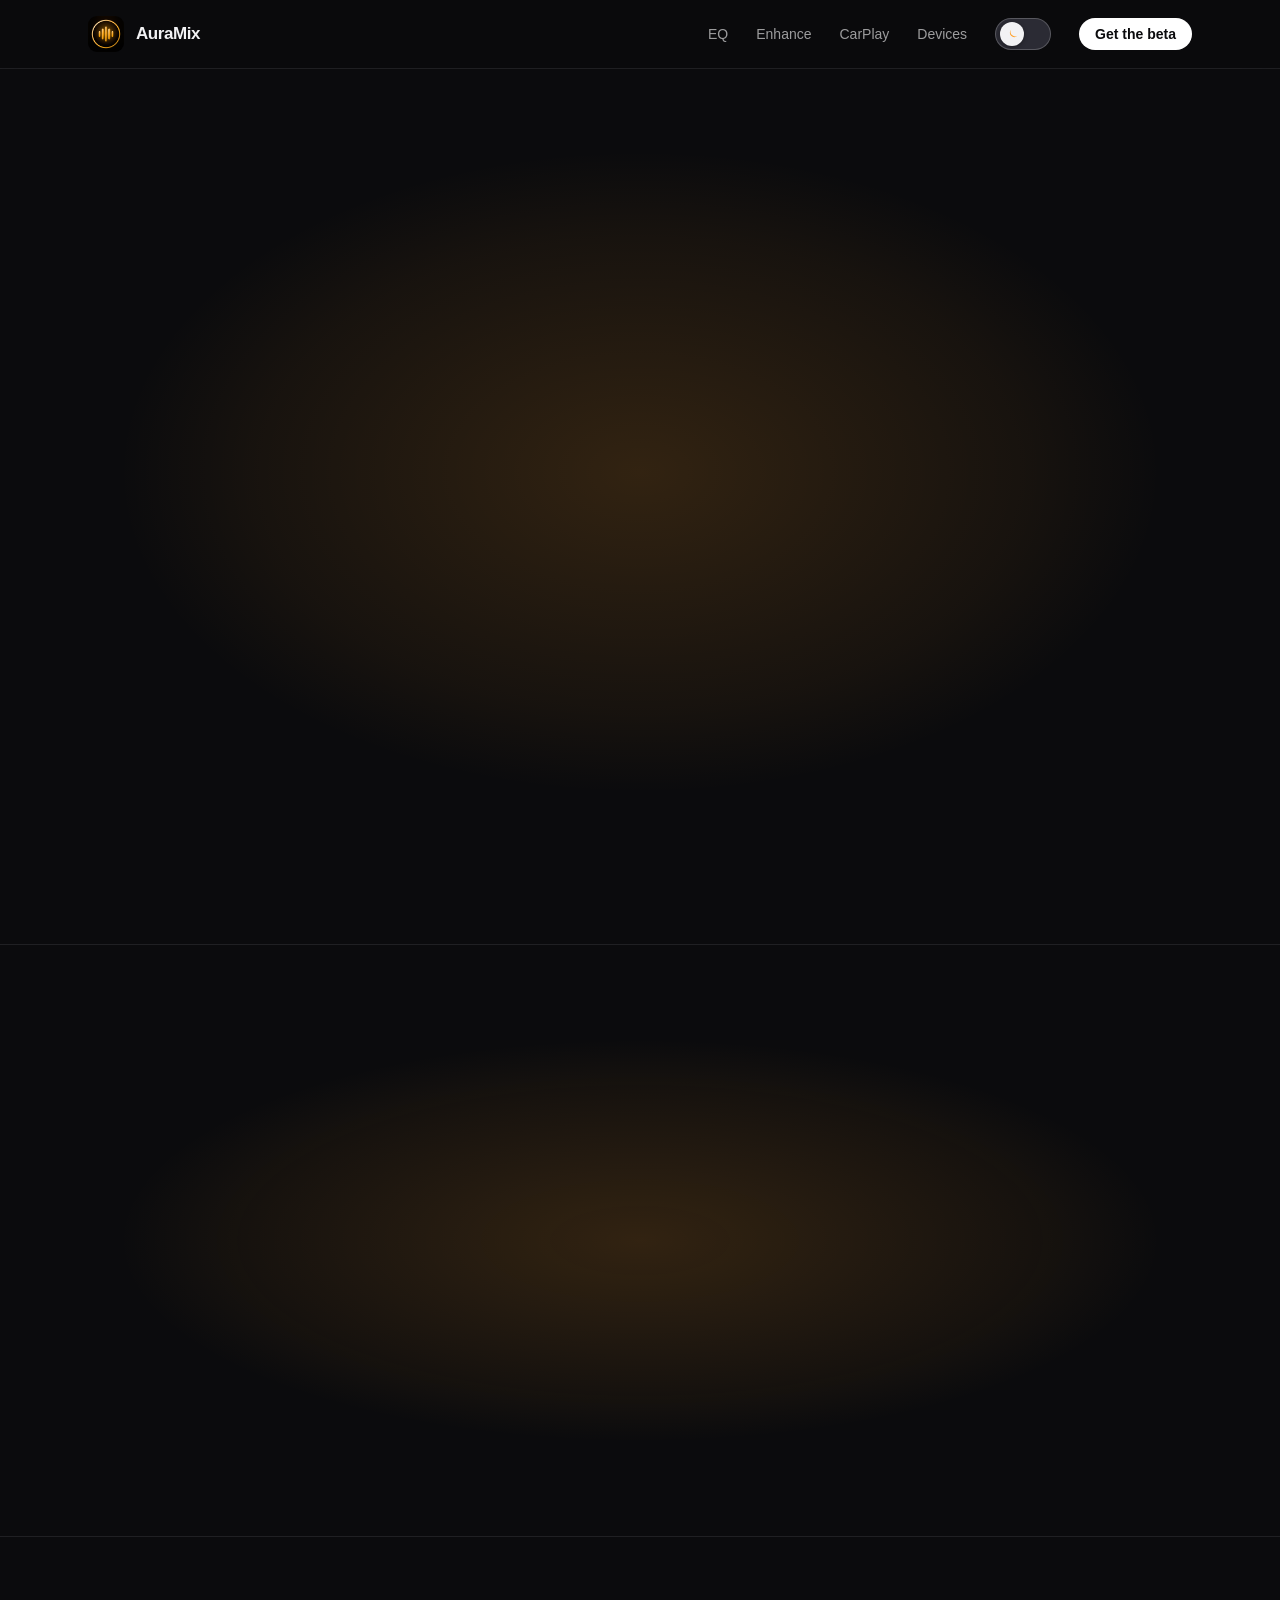
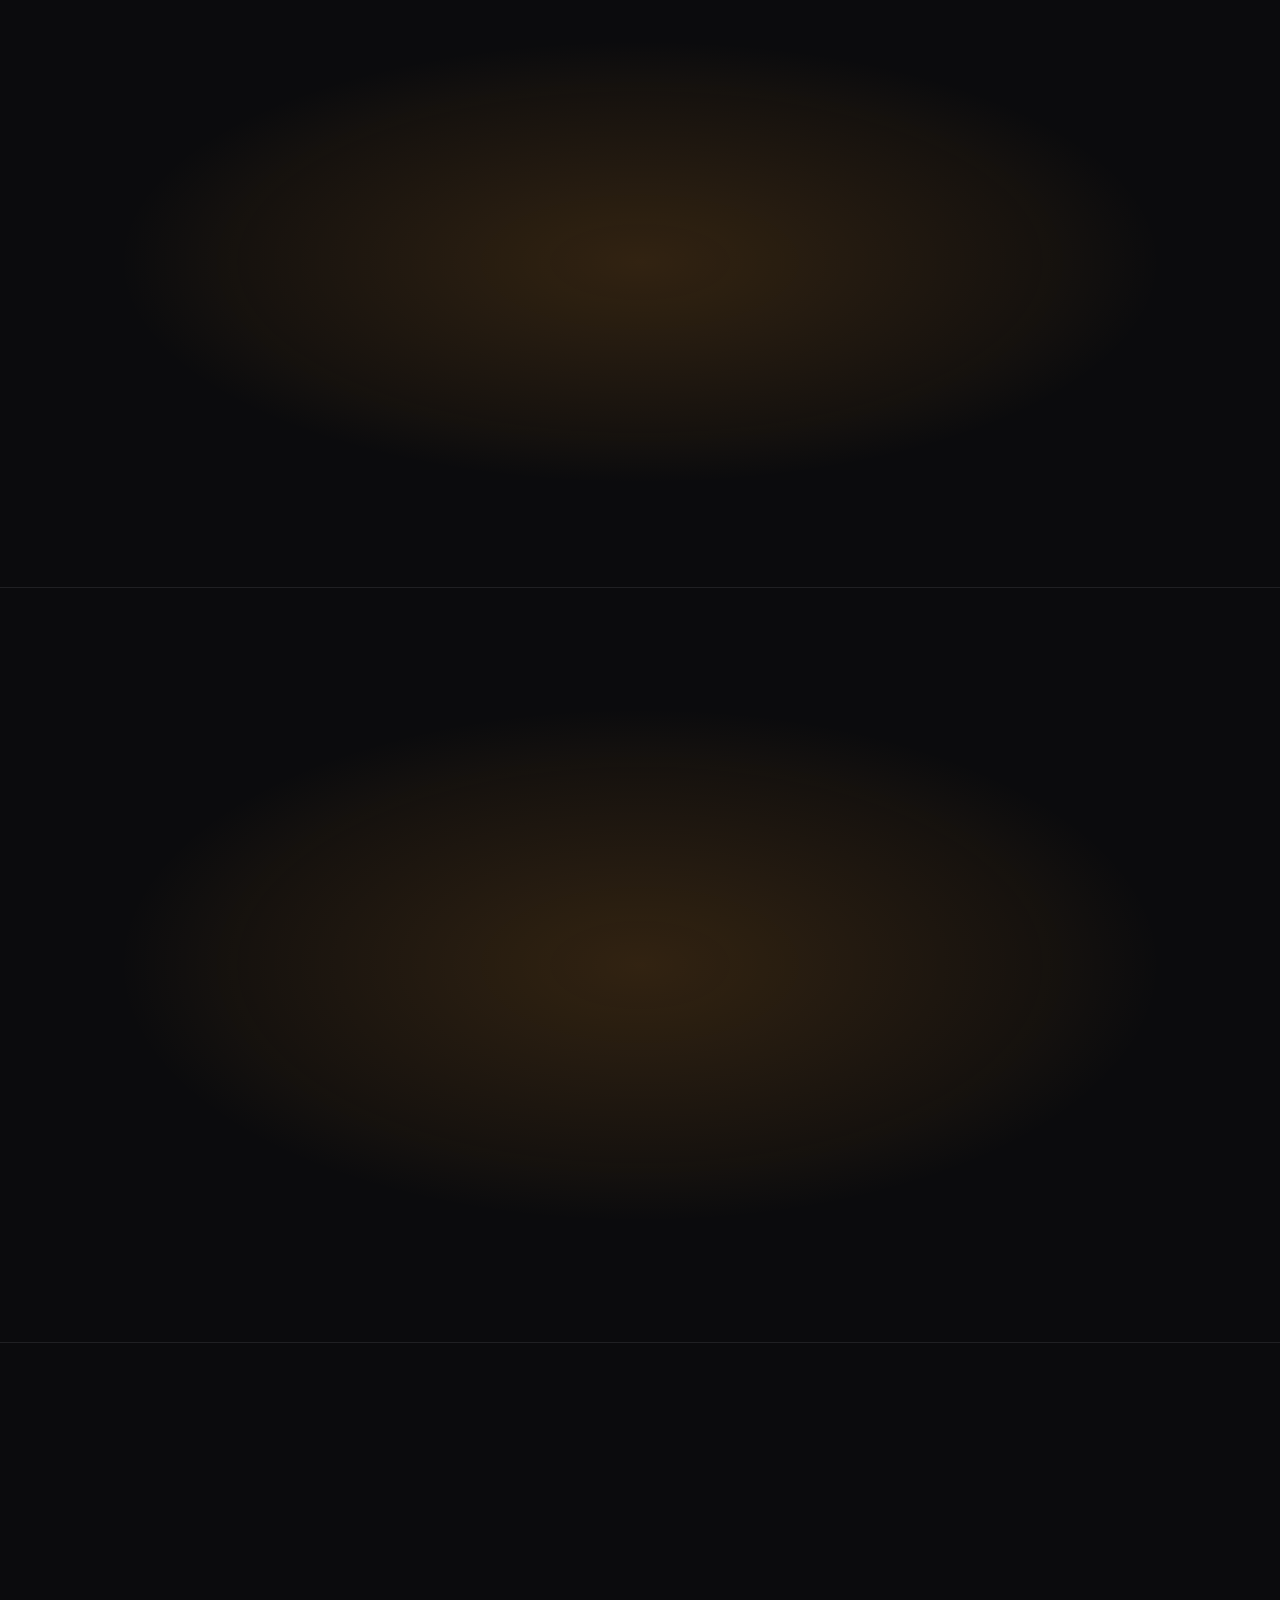
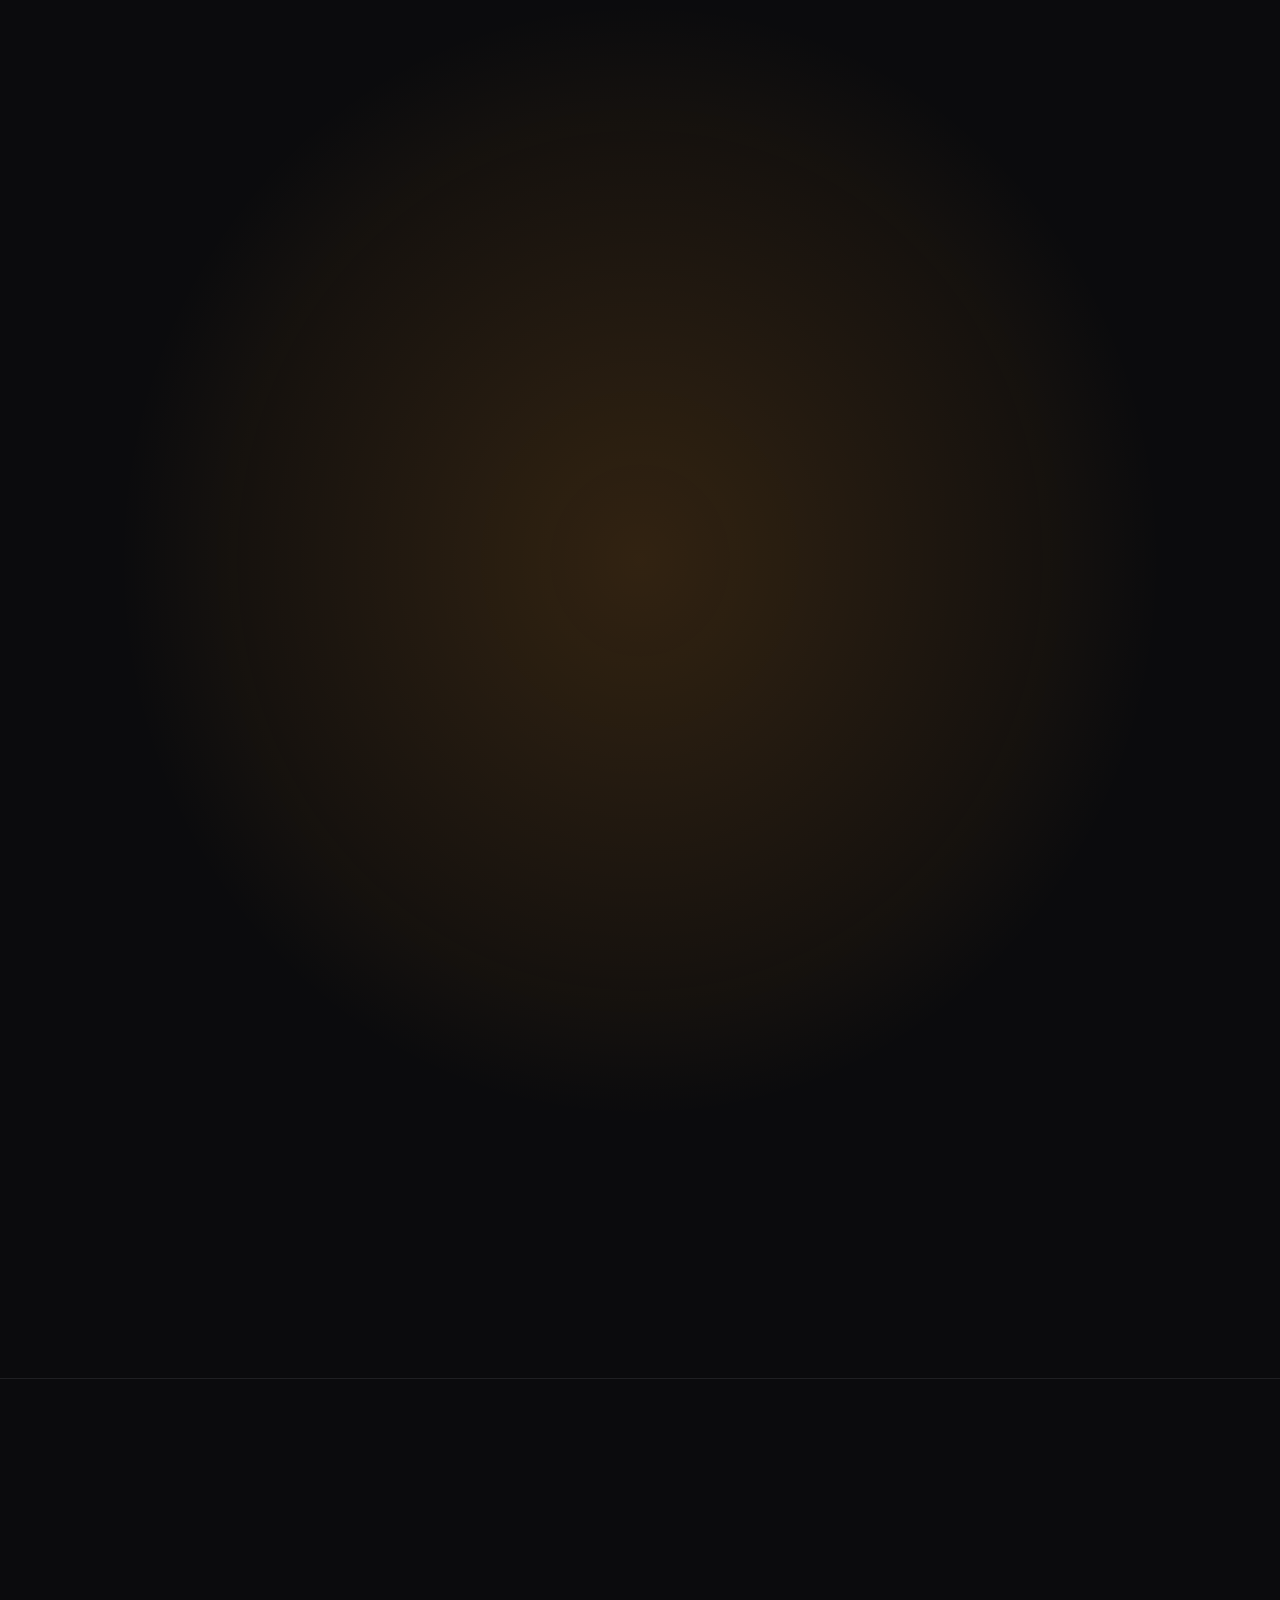
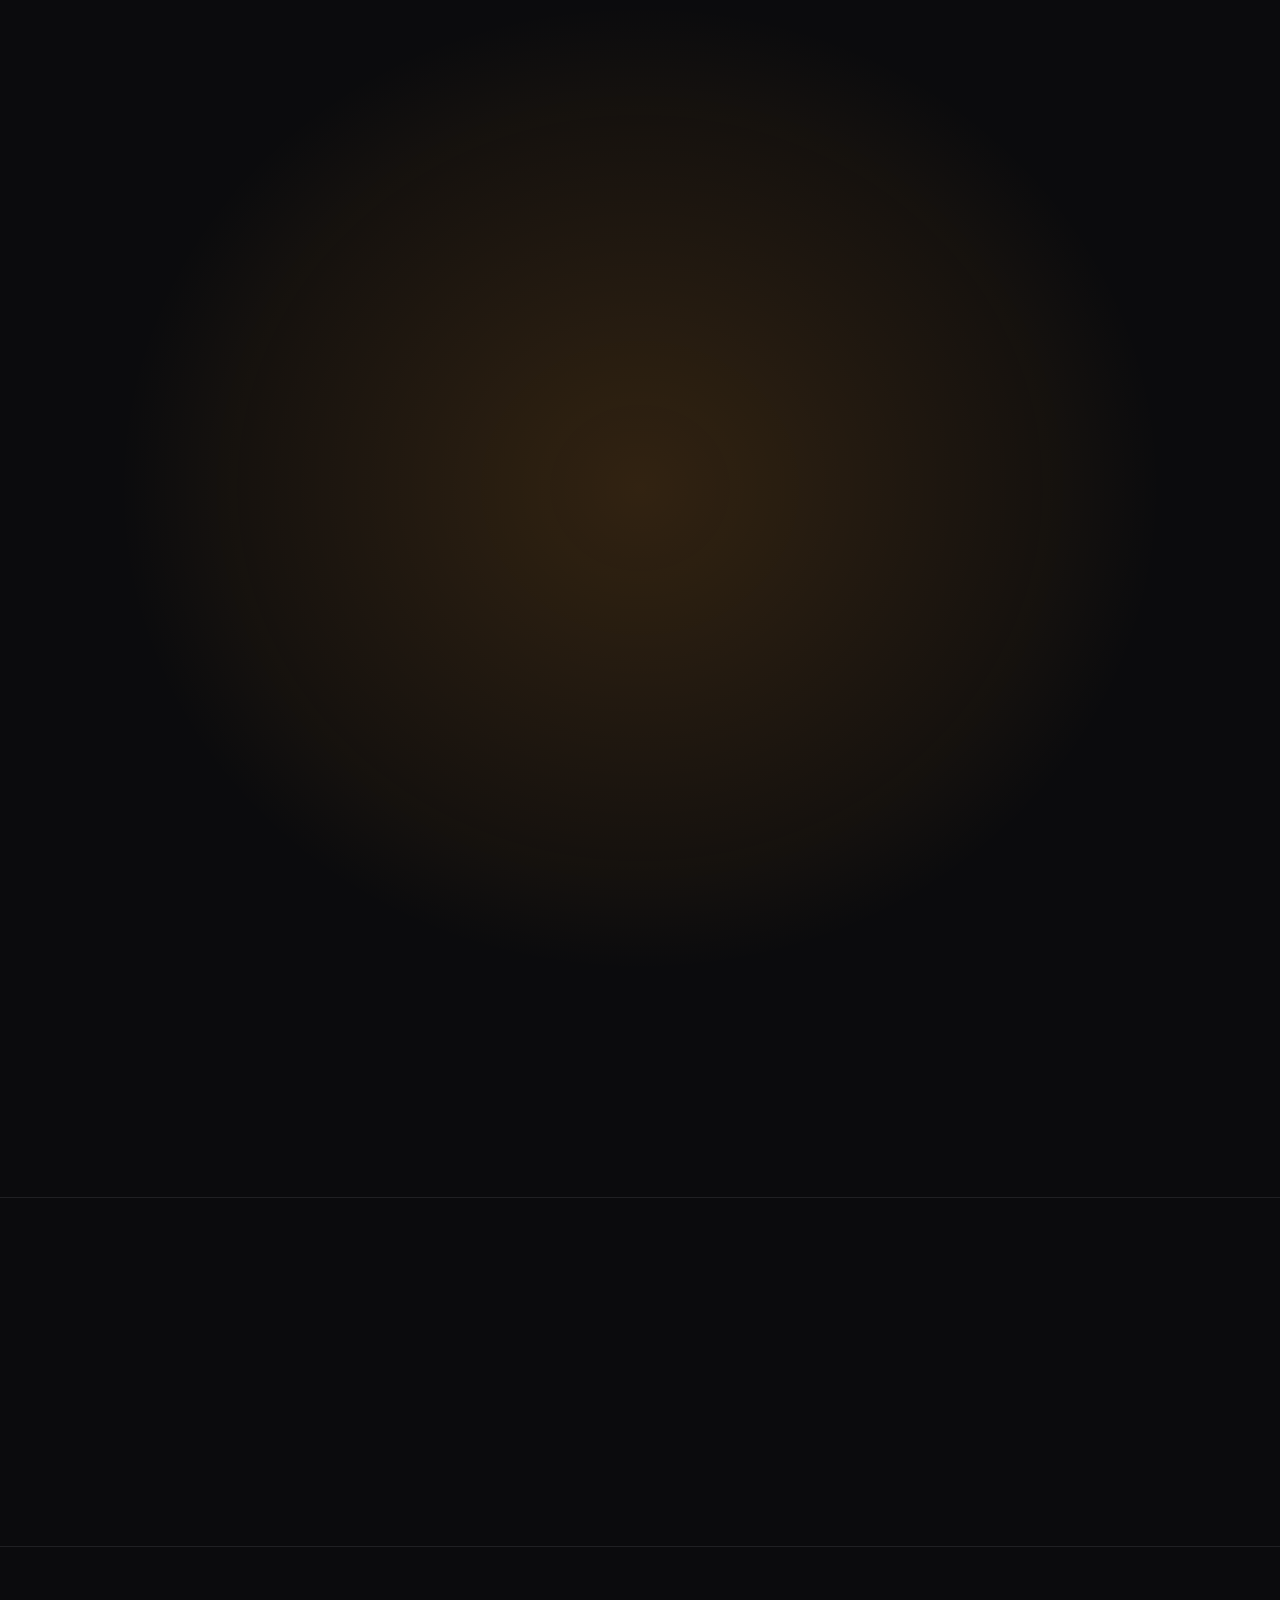
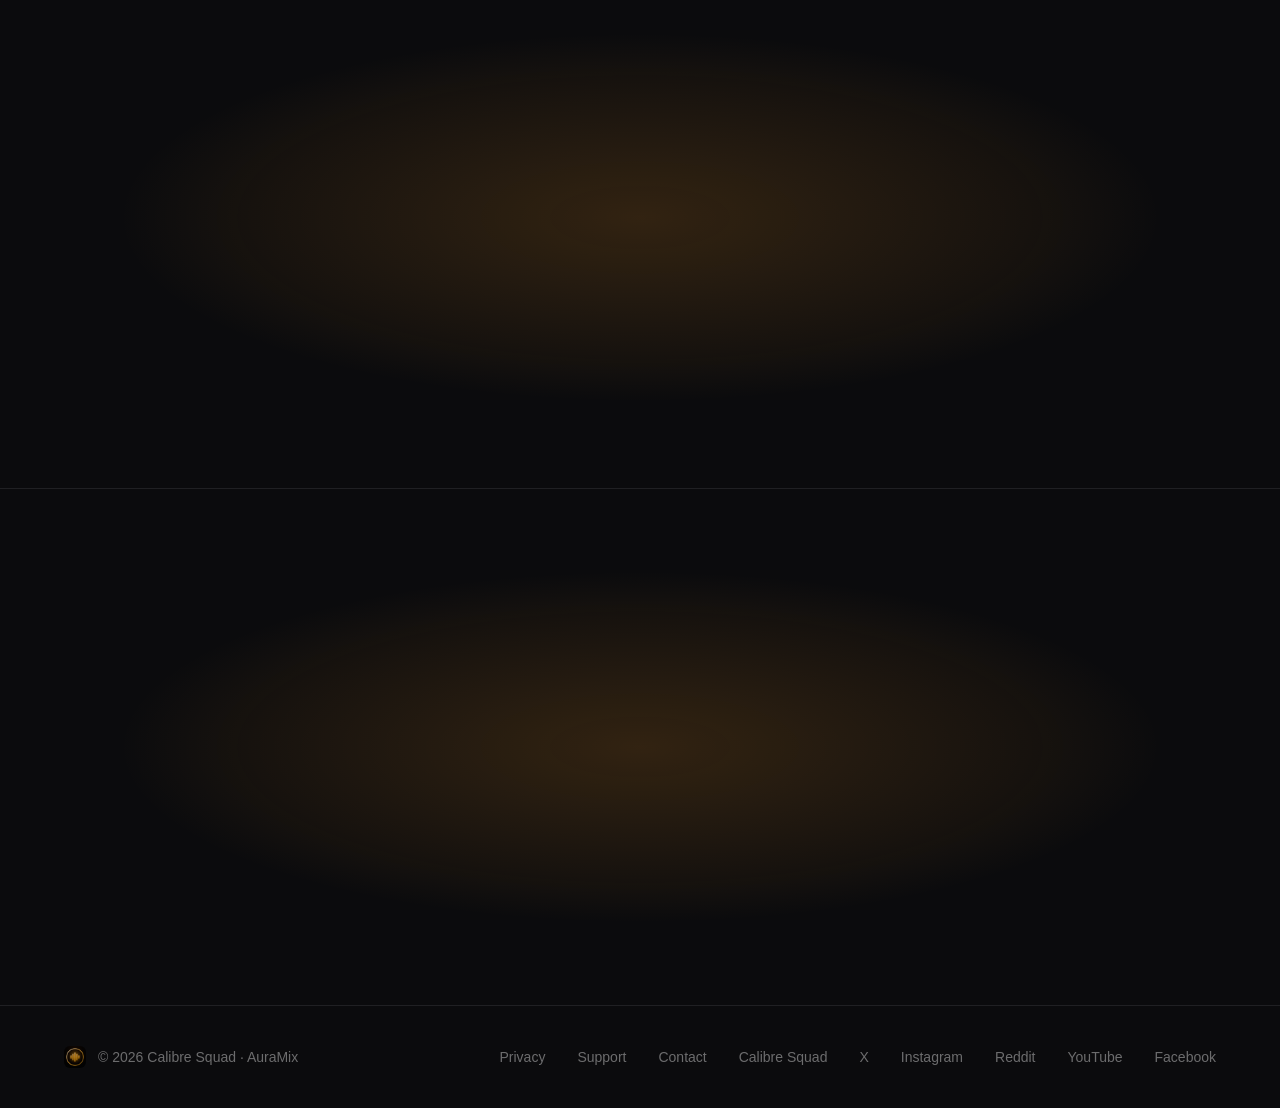
==== commit 820bb9d6: "feat(social): add Instagram to the site footer, YouTube and Facebook to AuraMix Main site: Instagram" ====
--- a/auramix/index.html
+++ b/auramix/index.html
@@ -1 +1 @@
-<!DOCTYPE html><html lang="en" class="inter_5901b7c6-module__ec5Qua__variable jetbrains_mono_c204fc1d-module__jQLt9W__variable antialiased"><head><meta charSet="utf-8"/><meta name="viewport" content="width=device-width, initial-scale=1"/><link rel="preload" href="/auramix/_next/static/media/051742360c26797e-s.p.1bkzbscqrt8rl.woff2" as="font" crossorigin="" type="font/woff2"/><link rel="preload" href="/auramix/_next/static/media/83afe278b6a6bb3c-s.p.2bn3s6zvc0dyp.woff2" as="font" crossorigin="" type="font/woff2"/><link rel="preload" as="image" href="/auramix/eq-hero-dark.png"/><link rel="preload" as="image" href="/auramix/eq-hero-light.png"/><link rel="stylesheet" href="/auramix/_next/static/chunks/1yvee9d3qd3-z.css" data-precedence="next"/><link rel="preload" as="script" fetchPriority="low" href="/auramix/_next/static/chunks/3qtlyzor5gjmq.js"/><script src="/auramix/_next/static/chunks/15orcrkp-_9ct.js" async=""></script><script src="/auramix/_next/static/chunks/0j1w5i6fapckz.js" async=""></script><script src="/auramix/_next/static/chunks/1eglloh0s_w8l.js" async=""></script><script src="/auramix/_next/static/chunks/turbopack-3swh4pi0xir1h.js" async=""></script><script src="/auramix/_next/static/chunks/1el5-48au3iai.js" async=""></script><script src="/auramix/_next/static/chunks/14mrh2-p_w84d.js" async=""></script><script src="/auramix/_next/static/chunks/1tjm_ymirsb1j.js" async=""></script><script data-goatcounter="https://calibresquad.goatcounter.com/count" async="" src="https://gc.zgo.at/count.js"></script><meta name="next-size-adjust" content=""/><title>AuraMix — One sound. Every Apple device.</title><meta name="description" content="A studio-grade equalizer and music player for iPhone, iPad and Mac. 31-band and parametric EQ, harmonic bass, soundstage, headphone matching — and the whole instrument on your dashboard with CarPlay."/><link rel="canonical" href="https://calibresquad.com.au/auramix/"/><meta property="og:title" content="AuraMix — Your music has more in it."/><meta property="og:description" content="Studio-grade EQ and player for iPhone &amp; CarPlay. Free to start, one purchase for everything. No subscription."/><meta property="og:url" content="https://calibresquad.com.au/auramix/"/><meta property="og:site_name" content="AuraMix"/><meta property="og:image" content="https://calibresquad.com.au/auramix/icon.png"/><meta name="twitter:card" content="summary_large_image"/><meta name="twitter:title" content="AuraMix — Your music has more in it."/><meta name="twitter:description" content="Studio-grade EQ and player for iPhone &amp; CarPlay. Free to start, one purchase for everything. No subscription."/><meta name="twitter:image" content="https://calibresquad.com.au/auramix/icon.png"/><link rel="icon" href="/auramix/favicon-64.png"/><link rel="apple-touch-icon" href="/auramix/icon.png"/><script src="/auramix/_next/static/chunks/0cz1d0mv5g_q7.js" noModule=""></script></head><body class="min-h-full"><div hidden=""><!--$--><!--/$--></div><script>(self.__next_s=self.__next_s||[]).push([0,{"children":"try{var t=localStorage.getItem('auramix-theme');if(t==='light')document.documentElement.dataset.theme='light';}catch(e){}","id":"auramix-theme"}])</script><main><header class="fixed top-0 z-40 w-full border-b border-hairline bg-ground/80 backdrop-blur-xl"><nav class="mx-auto flex max-w-6xl items-center justify-between px-6 py-4"><div class="flex items-center gap-3"><img alt="AuraMix" loading="lazy" width="36" height="36" decoding="async" data-nimg="1" class="dark-shot rounded-[9px]" style="color:transparent" src="/auramix/icon.png"/><img alt="AuraMix" loading="lazy" width="36" height="36" decoding="async" data-nimg="1" class="light-shot rounded-[9px] ring-1 ring-white/10" style="color:transparent" src="/auramix/icon-light.png"/><span class="text-[17px] font-semibold tracking-tight">AuraMix</span></div><div class="flex items-center gap-7"><a href="#eq" class="hidden text-sm text-white/60 transition hover:text-white sm:block">EQ</a><a href="#enhance" class="hidden text-sm text-white/60 transition hover:text-white sm:block">Enhance</a><a href="#carplay" class="hidden text-sm text-white/60 transition hover:text-white sm:block">CarPlay</a><a href="#devices" class="hidden text-sm text-white/60 transition hover:text-white sm:block">Devices</a><button type="button" aria-label="Switch to light mode" class="theme-toggle-track flex h-8 w-14 items-center rounded-full px-1 transition hover:brightness-110"><span class="theme-toggle-knob flex h-6 w-6 items-center justify-center rounded-full transition-transform duration-300 translate-x-0"><svg width="13" height="13" viewBox="0 0 24 24" fill="currentColor" aria-hidden="true"><path d="M21 14.5A8.5 8.5 0 0 1 9.5 3a7 7 0 1 0 11.5 11.5z"></path></svg></span></button><a href="https://testflight.apple.com/join/MPknxszw" class="rounded-full bg-white px-4 py-1.5 text-sm font-semibold text-ground transition hover:bg-signal-text">Get the beta</a></div></nav></header><section class="aura relative overflow-hidden px-6 pt-36 pb-24"><div class="mx-auto grid max-w-6xl items-center gap-16 lg:grid-cols-2"><div><div class="reveal " style="transition-delay:0ms"><img alt="AuraMix app icon" loading="lazy" width="96" height="96" decoding="async" data-nimg="1" class="dark-shot mb-8 rounded-[22px] shadow-[0_18px_50px_rgba(0,0,0,0.7),0_0_70px_rgba(255,160,40,0.22)] ring-1 ring-white/10" style="color:transparent" src="/auramix/icon.png"/><img alt="AuraMix app icon" loading="lazy" width="96" height="96" decoding="async" data-nimg="1" class="light-shot mb-8 rounded-[22px] shadow-[0_18px_50px_rgba(20,20,26,0.18),0_0_70px_rgba(245,159,30,0.2)] ring-1 ring-white/10" style="color:transparent" src="/auramix/icon-light.png"/><p class="micro text-signal-text">Equalizer · Player · CarPlay</p></div><div class="reveal " style="transition-delay:80ms"><h1 class="mt-5 text-5xl font-semibold leading-[1.05] tracking-tight sm:text-6xl">Your Music Has<br/>More In It.</h1></div><div class="reveal " style="transition-delay:160ms"><p class="mt-6 max-w-md text-lg leading-relaxed text-white/60">AuraMix is a studio-grade equalizer and player for iPhone, iPad and Mac. Shape every band, enhance the low end, match your headphones — then take the whole instrument to your dashboard.</p></div><div class="reveal " style="transition-delay:240ms"><div class="mt-9 flex flex-wrap items-center gap-4"><a href="https://testflight.apple.com/join/MPknxszw" class="rounded-full bg-signal px-6 py-3 text-[15px] font-semibold text-ground shadow-[0_0_40px_rgba(255,160,40,0.25)] transition hover:brightness-110">Join the TestFlight beta</a><a href="#eq" class="text-[15px] text-white/60 transition hover:text-white">See what&#x27;s inside ↓</a></div></div><div class="reveal " style="transition-delay:320ms"><p class="micro mt-10 text-tertiary">Free to start · $9.99 once for Pro · No subscription</p></div></div><div class="reveal relative mx-auto" style="transition-delay:200ms"><div aria-hidden="true" class="absolute -inset-16 -z-10 rounded-full opacity-80 blur-3xl" style="background:radial-gradient(ellipse 55% 45% at 50% 42%, rgba(255,160,40,0.32), rgba(255,160,40,0.10) 55%, transparent 75%)"></div><div class="metal-panel w-[300px] sm:w-[340px]"><div class="overflow-hidden rounded-[42px] border border-black/60"><img alt="The AuraMix equalizer with the Beats by Dre preset applied and the mini player running" width="1320" height="2868" decoding="async" data-nimg="1" class="dark-shot w-full" style="color:transparent" src="/auramix/eq-hero-dark.png"/><img alt="The AuraMix equalizer in light mode with the Beats by Dre preset applied and the mini player running" width="1320" height="2868" decoding="async" data-nimg="1" class="light-shot w-full" style="color:transparent" src="/auramix/eq-hero-light.png"/></div></div></div></div></section><section id="eq" class="aura border-t border-hairline px-6 py-24"><div class="mx-auto max-w-6xl"><div class="reveal " style="transition-delay:0ms"><p class="micro text-signal-text">The Equalizer</p><h2 class="mt-4 text-3xl font-semibold tracking-tight sm:text-4xl">From Ten Bands To The Full Instrument.</h2></div><div class="mt-12 grid gap-5 md:grid-cols-3"><div class="reveal " style="transition-delay:0ms"><div class="hairline-border h-full rounded-2xl bg-surface p-7 transition duration-300 hover:border-signal/40"><p class="micro text-signal-text">Free</p><h3 class="mt-3 text-lg font-semibold">10-Band Graphic</h3><p class="mt-3 text-[15px] leading-relaxed text-white/55">The classic curve, 31 Hz to 16 kHz, with a preamp stage. Every adjustment is applied to the audio in real time — no restart, no re-render.</p></div></div><div class="reveal " style="transition-delay:90ms"><div class="hairline-border h-full rounded-2xl bg-surface p-7 transition duration-300 hover:border-signal/40"><p class="micro text-signal-text">Pro</p><h3 class="mt-3 text-lg font-semibold">31-Band + Parametric</h3><p class="mt-3 text-[15px] leading-relaxed text-white/55">Third-octave resolution for surgical work, or a full parametric EQ with frequency, gain, bandwidth and filter type per band.</p></div></div><div class="reveal " style="transition-delay:180ms"><div class="hairline-border h-full rounded-2xl bg-surface p-7 transition duration-300 hover:border-signal/40"><p class="micro text-signal-text">Pro</p><h3 class="mt-3 text-lg font-semibold">Spectrum Analyser</h3><p class="mt-3 text-[15px] leading-relaxed text-white/55">A live view of the signal drawn from the actual audio path — watch your curve do its work while the music plays.</p></div></div></div><div class="reveal " style="transition-delay:120ms"><p class="mt-8 text-[15px] text-white/45">Plus a preset library — signature, genre and reference curves — and room to save your own.</p></div></div></section><section id="enhance" class="aura border-t border-hairline px-6 py-24"><div class="mx-auto max-w-6xl"><div class="reveal " style="transition-delay:0ms"><p class="micro text-signal-text">Enhance</p><h2 class="mt-4 max-w-xl text-3xl font-semibold tracking-tight sm:text-4xl">Beyond The Bands.</h2></div><div class="mt-12 grid gap-5 sm:grid-cols-2"><div class="reveal " style="transition-delay:0ms"><div class="hairline-border h-full rounded-2xl bg-surface p-7 transition duration-300 hover:border-signal/40"><h3 class="text-lg font-semibold">Harmonic Bass</h3><p class="mt-3 text-[15px] leading-relaxed text-white/55">Low end you can feel without the mud. A parallel harmonic branch adds weight the original recording only hinted at — dialled from a whisper to a wall.</p></div></div><div class="reveal " style="transition-delay:80ms"><div class="hairline-border h-full rounded-2xl bg-surface p-7 transition duration-300 hover:border-signal/40"><h3 class="text-lg font-semibold">Soundstage</h3><p class="mt-3 text-[15px] leading-relaxed text-white/55">Stereo width from mono to wide, plus crossfeed that eases the hard left-right split of headphones into something closer to a room.</p></div></div><div class="reveal " style="transition-delay:160ms"><div class="hairline-border h-full rounded-2xl bg-surface p-7 transition duration-300 hover:border-signal/40"><h3 class="text-lg font-semibold">Acoustic Spaces</h3><p class="mt-3 text-[15px] leading-relaxed text-white/55">Place the music somewhere: a studio room, a club, a cinema, a concert hall, a cathedral. Intensity under your finger.</p></div></div><div class="reveal " style="transition-delay:240ms"><div class="hairline-border h-full rounded-2xl bg-surface p-7 transition duration-300 hover:border-signal/40"><h3 class="text-lg font-semibold">Sound Profile</h3><p class="mt-3 text-[15px] leading-relaxed text-white/55">A two-minute listening test measures how your ears actually hear, then builds a personal EQ from the result. Tuned to you. Literally.</p></div></div></div></div></section><section class="aura border-t border-hairline px-6 py-24"><div class="mx-auto max-w-6xl"><div class="flex flex-col items-start gap-10 lg:flex-row lg:items-center lg:gap-20"><div class="reveal lg:w-1/2" style="transition-delay:0ms"><p class="micro text-signal-text">Headphone Intelligence</p><h2 class="mt-4 text-3xl font-semibold tracking-tight sm:text-4xl">An Exceptional Experience, On Every Pair.</h2><p class="mt-6 max-w-md text-[17px] leading-relaxed text-white/60">AuraMix carries a deep catalogue of headphones and earbuds — each with its measured sound signature. Connect a pair and the app recognises it, suggests the matching preset, and with Auto-EQ on, applies it before the first chorus. Over-ears, buds, studio monitors: the music adapts to what&#x27;s on your head, not the other way around.</p><div class="mt-8 space-y-3"><div class="flex items-center gap-3 rounded-xl bg-surface2 px-4 py-3"><span class="h-2 w-2 rounded-full bg-signal shadow-[0_0_8px_rgba(255,160,40,0.8)]"></span><span class="text-[15px] text-white/80">Headphones Detected</span></div><div class="flex items-center gap-3 rounded-xl bg-surface2 px-4 py-3"><span class="h-2 w-2 rounded-full bg-signal shadow-[0_0_8px_rgba(255,160,40,0.8)]"></span><span class="text-[15px] text-white/80">Signature Matched — High Confidence</span></div><div class="flex items-center gap-3 rounded-xl bg-surface2 px-4 py-3"><span class="h-2 w-2 rounded-full bg-signal shadow-[0_0_8px_rgba(255,160,40,0.8)]"></span><span class="text-[15px] text-white/80">Recommended Preset Applied</span></div></div></div><div class="reveal w-full lg:w-1/2" style="transition-delay:150ms"><div class="hairline-border flex items-center justify-center rounded-3xl bg-surface p-10"><svg viewBox="0 0 480 300" class="w-full max-w-sm" role="img" aria-label="Headphones surrounded by sound waves"><path d="M 112 96 A 62 62 0 0 0 112 204" fill="none" stroke="#ffa028" stroke-width="2" stroke-linecap="round" class="pulse-wave" style="animation-delay:0ms"></path><path d="M 86 96 A 88 88 0 0 0 86 204" fill="none" stroke="#ffa028" stroke-width="1.6" stroke-linecap="round" class="pulse-wave" style="animation-delay:260ms"></path><path d="M 60 96 A 114 114 0 0 0 60 204" fill="none" stroke="#ffa028" stroke-width="1.2" stroke-linecap="round" class="pulse-wave" style="animation-delay:520ms"></path><path d="M 368 96 A 62 62 0 0 1 368 204" fill="none" stroke="#ffa028" stroke-width="2" stroke-linecap="round" class="pulse-wave" style="animation-delay:130ms"></path><path d="M 394 96 A 88 88 0 0 1 394 204" fill="none" stroke="#ffa028" stroke-width="1.6" stroke-linecap="round" class="pulse-wave" style="animation-delay:390ms"></path><path d="M 420 96 A 114 114 0 0 1 420 204" fill="none" stroke="#ffa028" stroke-width="1.2" stroke-linecap="round" class="pulse-wave" style="animation-delay:650ms"></path><path d="M150 168 v-14 a90 90 0 0 1 180 0 v14" fill="none" stroke="var(--sketch)" stroke-width="10" stroke-linecap="round"></path><rect x="132" y="150" width="40" height="72" rx="19" fill="#15151a" stroke="var(--sketch)" stroke-width="6"></rect><rect x="308" y="150" width="40" height="72" rx="19" fill="#15151a" stroke="var(--sketch)" stroke-width="6"></rect><circle cx="152" cy="186" r="7" fill="#ffa028"></circle><circle cx="328" cy="186" r="7" fill="#ffa028"></circle><g opacity="0.85"><circle cx="222" cy="262" r="12" fill="#15151a" stroke="var(--sketch-mid)" stroke-width="4"></circle><rect x="216" y="270" width="9" height="20" rx="4.5" fill="var(--sketch-mid)" transform="rotate(14 220 272)"></rect><circle cx="262" cy="262" r="12" fill="#15151a" stroke="var(--sketch-mid)" stroke-width="4"></circle><rect x="258" y="270" width="9" height="20" rx="4.5" fill="var(--sketch-mid)" transform="rotate(-14 262 272)"></rect><circle cx="222" cy="262" r="3.5" fill="#ffa028"></circle><circle cx="262" cy="262" r="3.5" fill="#ffa028"></circle></g></svg></div></div></div><div class="reveal " style="transition-delay:120ms"><div class="marquee mt-12"><div class="marquee-track micro text-tertiary"><span class="flex gap-10 whitespace-nowrap"><span>Over-ear</span><span>·</span><span>In-ear</span><span>·</span><span>Open-back</span><span>·</span><span>Closed-back</span><span>·</span><span>Noise-cancelling</span><span>·</span><span>Studio monitors</span><span>·</span><span>True wireless</span><span>·</span><span>Planar magnetic</span><span>·</span><span>Sport buds</span><span>·</span><span>Gaming headsets</span><span>·</span></span><span class="flex gap-10 whitespace-nowrap"><span>Over-ear</span><span>·</span><span>In-ear</span><span>·</span><span>Open-back</span><span>·</span><span>Closed-back</span><span>·</span><span>Noise-cancelling</span><span>·</span><span>Studio monitors</span><span>·</span><span>True wireless</span><span>·</span><span>Planar magnetic</span><span>·</span><span>Sport buds</span><span>·</span><span>Gaming headsets</span><span>·</span></span></div></div></div></div></section><section id="carplay" class="aura border-t border-hairline px-6 py-24"><div class="mx-auto max-w-6xl"><div class="reveal max-w-2xl" style="transition-delay:0ms"><p class="micro text-signal-text">Apple CarPlay</p><h2 class="mt-4 text-3xl font-semibold tracking-tight sm:text-5xl">Your Car Has Better Speakers Than You Think.</h2><p class="mt-6 text-[17px] leading-relaxed text-white/60">Most EQ apps stop at the phone. AuraMix drives the dashboard: your library and playlists on the car screen, the full transport, and — this is the part nobody else does — your EQ presets and Enhance controls reachable from the driver&#x27;s seat. Every drive, remastered.</p></div><div class="reveal " style="transition-delay:150ms"><figure class="mx-auto mt-14 flex max-w-3xl flex-col items-center"><div class="relative"><div aria-hidden="true" class="absolute -inset-14 -z-10 rounded-full opacity-80 blur-3xl" style="background:radial-gradient(ellipse 55% 45% at 50% 42%, rgba(255,160,40,0.26), rgba(255,160,40,0.08) 55%, transparent 75%)"></div><div class="metal-panel w-[290px] sm:w-[330px]"><div class="overflow-hidden rounded-[42px] border border-black/60"><img alt="The AuraMix Signature preset library with Beats by Dre active and the mini player running — Coke Studio, Abbey Road, Bose Reference, Sony Walkman, JBL Club and more" loading="lazy" width="1320" height="2868" decoding="async" data-nimg="1" class="dark-shot w-full" style="color:transparent" src="/auramix/presets-signature.png"/><img alt="The AuraMix Signature preset library in light mode with Beats by Dre active and the mini player running" loading="lazy" width="1320" height="2868" decoding="async" data-nimg="1" class="light-shot w-full" style="color:transparent" src="/auramix/presets-signature-light.png"/></div></div></div><figcaption class="micro mt-6 text-white/70">The signature library — the same presets the dashboard picks from</figcaption></figure></div><div class="mt-16 grid items-center gap-12 lg:grid-cols-2"><div class="reveal " style="transition-delay:0ms"><div class="hairline-border flex items-center justify-center rounded-3xl bg-surface p-8"><svg viewBox="0 0 600 400" class="w-full max-w-md" role="img" aria-label="Car cabin with sound radiating from seven speaker positions"><rect x="185" y="38" width="230" height="330" rx="82" fill="none" stroke="var(--sketch-dim)" stroke-width="2.5"></rect><path d="M225 92 Q300 66 375 92" fill="none" stroke="var(--sketch-faint)" stroke-width="2"></path><path d="M228 322 Q300 344 372 322" fill="none" stroke="var(--sketch-faint)" stroke-width="2"></path><rect x="235" y="140" width="55" height="64" rx="16" fill="var(--sketch-fill)"></rect><rect x="310" y="140" width="55" height="64" rx="16" fill="var(--sketch-fill)"></rect><rect x="235" y="232" width="130" height="58" rx="16" fill="var(--sketch-fill)"></rect><g><circle cx="225" cy="96" r="26" class="ripple" fill="none" stroke="#ffa028" stroke-width="1.5" style="animation-delay:0ms"></circle><circle cx="225" cy="96" r="26" class="ripple" fill="none" stroke="#ffa028" stroke-width="1" style="animation-delay:850ms"></circle><circle cx="225" cy="96" r="5.5" fill="#ffa028" opacity="0.95"></circle><circle cx="225" cy="96" r="10" fill="none" stroke="rgba(255,160,40,0.5)" stroke-width="1"></circle></g><g><circle cx="375" cy="96" r="26" class="ripple" fill="none" stroke="#ffa028" stroke-width="1.5" style="animation-delay:300ms"></circle><circle cx="375" cy="96" r="26" class="ripple" fill="none" stroke="#ffa028" stroke-width="1" style="animation-delay:1150ms"></circle><circle cx="375" cy="96" r="5.5" fill="#ffa028" opacity="0.95"></circle><circle cx="375" cy="96" r="10" fill="none" stroke="rgba(255,160,40,0.5)" stroke-width="1"></circle></g><g><circle cx="196" cy="178" r="26" class="ripple" fill="none" stroke="#ffa028" stroke-width="1.5" style="animation-delay:600ms"></circle><circle cx="196" cy="178" r="26" class="ripple" fill="none" stroke="#ffa028" stroke-width="1" style="animation-delay:1450ms"></circle><circle cx="196" cy="178" r="5.5" fill="#ffa028" opacity="0.95"></circle><circle cx="196" cy="178" r="10" fill="none" stroke="rgba(255,160,40,0.5)" stroke-width="1"></circle></g><g><circle cx="404" cy="178" r="26" class="ripple" fill="none" stroke="#ffa028" stroke-width="1.5" style="animation-delay:900ms"></circle><circle cx="404" cy="178" r="26" class="ripple" fill="none" stroke="#ffa028" stroke-width="1" style="animation-delay:1750ms"></circle><circle cx="404" cy="178" r="5.5" fill="#ffa028" opacity="0.95"></circle><circle cx="404" cy="178" r="10" fill="none" stroke="rgba(255,160,40,0.5)" stroke-width="1"></circle></g><g><circle cx="196" cy="268" r="26" class="ripple" fill="none" stroke="#ffa028" stroke-width="1.5" style="animation-delay:1200ms"></circle><circle cx="196" cy="268" r="26" class="ripple" fill="none" stroke="#ffa028" stroke-width="1" style="animation-delay:2050ms"></circle><circle cx="196" cy="268" r="5.5" fill="#ffa028" opacity="0.95"></circle><circle cx="196" cy="268" r="10" fill="none" stroke="rgba(255,160,40,0.5)" stroke-width="1"></circle></g><g><circle cx="404" cy="268" r="26" class="ripple" fill="none" stroke="#ffa028" stroke-width="1.5" style="animation-delay:1500ms"></circle><circle cx="404" cy="268" r="26" class="ripple" fill="none" stroke="#ffa028" stroke-width="1" style="animation-delay:2350ms"></circle><circle cx="404" cy="268" r="5.5" fill="#ffa028" opacity="0.95"></circle><circle cx="404" cy="268" r="10" fill="none" stroke="rgba(255,160,40,0.5)" stroke-width="1"></circle></g><g><circle cx="300" cy="330" r="26" class="ripple" fill="none" stroke="#ffa028" stroke-width="1.5" style="animation-delay:1800ms"></circle><circle cx="300" cy="330" r="26" class="ripple" fill="none" stroke="#ffa028" stroke-width="1" style="animation-delay:2650ms"></circle><circle cx="300" cy="330" r="5.5" fill="#ffa028" opacity="0.95"></circle><circle cx="300" cy="330" r="10" fill="none" stroke="rgba(255,160,40,0.5)" stroke-width="1"></circle></g></svg></div></div><div class="reveal " style="transition-delay:120ms"><h3 class="text-2xl font-semibold tracking-tight sm:text-3xl">The Whole Cabin, Staged.</h3><p class="mt-5 max-w-md text-[17px] leading-relaxed text-white/60">Harmonic bass that door speakers can actually carry. A soundstage widened to the size of the cabin. Acoustic spaces that turn a commute into a cinema seat. Every speaker in the car plays what the EQ engine shapes — a premium listening room at 100 km/h.</p><p class="micro mt-7 text-signal-text">Cinematic sound · Every seat · Every drive</p></div></div></div></section><section id="devices" class="aura border-t border-hairline px-6 py-24"><div class="mx-auto max-w-6xl"><div class="reveal max-w-2xl" style="transition-delay:0ms"><p class="micro text-signal-text">The Whole Family</p><h2 class="mt-4 text-3xl font-semibold tracking-tight sm:text-5xl">One Sound. Every Apple Device.</h2><p class="mt-6 text-[17px] leading-relaxed text-white/60">AuraMix isn&#x27;t an iPhone app with ports — it&#x27;s one instrument built for every screen you own. The same engine, the same presets, the same amber, native everywhere: pocket, desk, lap and dashboard.</p></div><div class="reveal " style="transition-delay:150ms"><figure class="hairline-border mx-auto mt-14 overflow-hidden rounded-3xl bg-surface p-6 sm:p-10"><div class="relative"><div aria-hidden="true" class="absolute -inset-10 -z-0 rounded-full blur-3xl" style="background:radial-gradient(ellipse 52% 55% at 50% 48%, var(--aura-1), var(--aura-2) 55%, transparent 78%)"></div><div class="relative"><svg viewBox="0 0 960 520" class="w-full" role="img" aria-label="AuraMix running on a MacBook, an iPad, an iPhone and a CarPlay dashboard"><g transform="translate(29 0)"><rect x="292" y="26" width="386" height="248" rx="16" fill="#1c1c22" stroke="#3a3a44" stroke-width="2"></rect><rect x="302" y="36" width="366" height="228" rx="8" fill="var(--ground)"></rect><path d="M455 36 h60 v9 a5 5 0 0 1 -5 5 h-50 a5 5 0 0 1 -5 -5 z" fill="#1c1c22"></path><circle cx="485" cy="43" r="2.2" fill="#2f2f38"></circle><circle cx="318" cy="54" r="3.5" fill="var(--sketch-dim)"></circle><circle cx="330" cy="54" r="3.5" fill="var(--sketch-dim)"></circle><circle cx="342" cy="54" r="3.5" fill="var(--sketch-dim)"></circle><g><line x1="330" y1="80" x2="330" y2="210" stroke="var(--sketch-dim)" stroke-width="2" stroke-dasharray="1 5" stroke-linecap="round"></line><line x1="330" y1="146" x2="330" y2="210" stroke="#ffa028" stroke-width="2.5" stroke-linecap="round" opacity="0.85"></line><circle cx="330" cy="146" r="6.5" fill="var(--ink)"></circle></g><g><line x1="364" y1="80" x2="364" y2="210" stroke="var(--sketch-dim)" stroke-width="2" stroke-dasharray="1 5" stroke-linecap="round"></line><line x1="364" y1="128" x2="364" y2="210" stroke="#ffa028" stroke-width="2.5" stroke-linecap="round" opacity="0.85"></line><circle cx="364" cy="128" r="6.5" fill="var(--ink)"></circle></g><g><line x1="398" y1="80" x2="398" y2="210" stroke="var(--sketch-dim)" stroke-width="2" stroke-dasharray="1 5" stroke-linecap="round"></line><line x1="398" y1="114" x2="398" y2="210" stroke="#ffa028" stroke-width="2.5" stroke-linecap="round" opacity="0.85"></line><circle cx="398" cy="114" r="6.5" fill="var(--ink)"></circle></g><g><line x1="432" y1="80" x2="432" y2="210" stroke="var(--sketch-dim)" stroke-width="2" stroke-dasharray="1 5" stroke-linecap="round"></line><line x1="432" y1="134" x2="432" y2="210" stroke="#ffa028" stroke-width="2.5" stroke-linecap="round" opacity="0.85"></line><circle cx="432" cy="134" r="6.5" fill="var(--ink)"></circle></g><g><line x1="466" y1="80" x2="466" y2="210" stroke="var(--sketch-dim)" stroke-width="2" stroke-dasharray="1 5" stroke-linecap="round"></line><line x1="466" y1="154" x2="466" y2="210" stroke="#ffa028" stroke-width="2.5" stroke-linecap="round" opacity="0.85"></line><circle cx="466" cy="154" r="6.5" fill="var(--ink)"></circle></g><g><line x1="500" y1="80" x2="500" y2="210" stroke="var(--sketch-dim)" stroke-width="2" stroke-dasharray="1 5" stroke-linecap="round"></line><line x1="500" y1="142" x2="500" y2="210" stroke="#ffa028" stroke-width="2.5" stroke-linecap="round" opacity="0.85"></line><circle cx="500" cy="142" r="6.5" fill="var(--ink)"></circle></g><g><line x1="534" y1="80" x2="534" y2="210" stroke="var(--sketch-dim)" stroke-width="2" stroke-dasharray="1 5" stroke-linecap="round"></line><line x1="534" y1="120" x2="534" y2="210" stroke="#ffa028" stroke-width="2.5" stroke-linecap="round" opacity="0.85"></line><circle cx="534" cy="120" r="6.5" fill="var(--ink)"></circle></g><g><line x1="568" y1="80" x2="568" y2="210" stroke="var(--sketch-dim)" stroke-width="2" stroke-dasharray="1 5" stroke-linecap="round"></line><line x1="568" y1="108" x2="568" y2="210" stroke="#ffa028" stroke-width="2.5" stroke-linecap="round" opacity="0.85"></line><circle cx="568" cy="108" r="6.5" fill="var(--ink)"></circle></g><g><line x1="602" y1="80" x2="602" y2="210" stroke="var(--sketch-dim)" stroke-width="2" stroke-dasharray="1 5" stroke-linecap="round"></line><line x1="602" y1="126" x2="602" y2="210" stroke="#ffa028" stroke-width="2.5" stroke-linecap="round" opacity="0.85"></line><circle cx="602" cy="126" r="6.5" fill="var(--ink)"></circle></g><g><line x1="636" y1="80" x2="636" y2="210" stroke="var(--sketch-dim)" stroke-width="2" stroke-dasharray="1 5" stroke-linecap="round"></line><line x1="636" y1="144" x2="636" y2="210" stroke="#ffa028" stroke-width="2.5" stroke-linecap="round" opacity="0.85"></line><circle cx="636" cy="144" r="6.5" fill="var(--ink)"></circle></g><rect x="330" y="232" width="306" height="5" rx="2.5" fill="var(--sketch-dim)"></rect><rect x="330" y="232" width="190" height="5" rx="2.5" fill="#ffa028"></rect><path d="M275 274 h420 l-9 13 a17 9 0 0 1 -13 6 H297 a17 9 0 0 1 -13 -6 z" fill="#1c1c22" stroke="#3a3a44" stroke-width="1.5"></path><path d="M445 274 h80 a6 6 0 0 1 -6 5 h-68 a6 6 0 0 1 -6 -5 z" fill="#0e0e12"></path></g><g transform="translate(-3 0)"><rect x="40" y="112" width="230" height="316" rx="22" fill="#1c1c22" stroke="#3a3a44" stroke-width="2"></rect><rect x="64" y="108" width="26" height="4" rx="2" fill="#3a3a44"></rect><rect x="102" y="108" width="16" height="4" rx="2" fill="#3a3a44"></rect><rect x="122" y="108" width="16" height="4" rx="2" fill="#3a3a44"></rect><rect x="53" y="125" width="204" height="290" rx="12" fill="var(--ground)"></rect><circle cx="155" cy="119" r="2.6" fill="#2f2f38"></circle><rect x="69" y="176" width="64" height="64" rx="10" fill="var(--surface2)" stroke="var(--sketch-dim)"></rect><circle cx="101" cy="208" r="6" fill="#ffa028" opacity="0.95"></circle><rect x="75" y="256" width="52" height="5" rx="2.5" fill="var(--sketch-mid)"></rect><rect x="83" y="269" width="36" height="5" rx="2.5" fill="var(--sketch-dim)"></rect><rect x="71" y="288" width="60" height="4" rx="2" fill="var(--sketch-dim)"></rect><rect x="71" y="288" width="25" height="4" rx="2" fill="#ffa028"></rect><line x1="147" y1="140" x2="147" y2="398" stroke="var(--sketch-dim)" stroke-width="1.5"></line><g><circle cx="161" cy="158" r="3" fill="#ffa028"></circle><rect x="169" y="155" width="66" height="6" rx="3" fill="var(--sketch-mid)"></rect></g><g><rect x="161" y="188" width="74" height="6" rx="3" fill="var(--sketch-dim)"></rect></g><g><rect x="161" y="221" width="60" height="6" rx="3" fill="var(--sketch-dim)"></rect></g><g><rect x="161" y="254" width="78" height="6" rx="3" fill="var(--sketch-dim)"></rect></g><g><rect x="161" y="287" width="54" height="6" rx="3" fill="var(--sketch-dim)"></rect></g><g><rect x="161" y="320" width="70" height="6" rx="3" fill="var(--sketch-dim)"></rect></g><g><rect x="161" y="353" width="64" height="6" rx="3" fill="var(--sketch-dim)"></rect></g><rect x="125" y="404" width="60" height="4" rx="2" fill="var(--sketch-dim)"></rect></g><g transform="translate(5 -14)"><rect x="760" y="128" width="154" height="308" rx="34" fill="#1c1c22" stroke="#3a3a44" stroke-width="2"></rect><rect x="756" y="186" width="4" height="18" rx="2" fill="#3a3a44"></rect><rect x="756" y="212" width="4" height="30" rx="2" fill="#3a3a44"></rect><rect x="756" y="248" width="4" height="30" rx="2" fill="#3a3a44"></rect><rect x="914" y="216" width="4" height="44" rx="2" fill="#3a3a44"></rect><rect x="768" y="136" width="138" height="292" rx="27" fill="var(--ground)"></rect><rect x="812" y="146" width="50" height="13" rx="6.5" fill="#0b0b0d"></rect><circle cx="852" cy="152.5" r="3" fill="#1f1f26"></circle><rect x="805" y="186" width="64" height="64" rx="10" fill="var(--surface2)" stroke="var(--sketch-dim)"></rect><circle cx="837" cy="218" r="6" fill="#ffa028" opacity="0.95"></circle><rect x="811" y="266" width="52" height="5" rx="2.5" fill="var(--sketch-mid)"></rect><rect x="819" y="279" width="36" height="5" rx="2.5" fill="var(--sketch-dim)"></rect><rect x="793" y="302" width="88" height="4" rx="2" fill="var(--sketch-dim)"></rect><rect x="793" y="302" width="48" height="4" rx="2" fill="#ffa028"></rect><circle cx="837" cy="342" r="14" fill="var(--ink)"></circle><path d="M833 335 l11 7 -11 7 z" fill="var(--ground)"></path><rect x="799" y="338" width="14" height="7" rx="3" fill="var(--sketch-dim)"></rect><rect x="861" y="338" width="14" height="7" rx="3" fill="var(--sketch-dim)"></rect><rect x="812" y="414" width="50" height="4" rx="2" fill="var(--sketch-dim)"></rect></g><g transform="translate(29 0)"><path d="M296 322 h368 a14 14 0 0 1 14 14 v156 a14 14 0 0 1 -14 14 H310 a14 14 0 0 1 -14 -14 z" fill="#1c1c22" stroke="#3a3a44" stroke-width="1.5"></path><rect x="324" y="334" width="44" height="5" rx="2.5" fill="#3a3a44"></rect><rect x="382" y="334" width="44" height="5" rx="2.5" fill="#3a3a44"></rect><rect x="440" y="334" width="44" height="5" rx="2.5" fill="#3a3a44"></rect><rect x="312" y="352" width="300" height="132" rx="10" fill="var(--ground)" stroke="var(--sketch-dim)" stroke-width="2"></rect><g><circle cx="334" cy="379" r="3.5" fill="#ffa028" opacity="1"></circle><rect x="348" y="376" width="52" height="6" rx="3" fill="var(--sketch-mid)"></rect><rect x="414" y="376" width="180" height="6" rx="3" fill="var(--sketch-dim)"></rect><rect x="414" y="376" width="111.6" height="6" rx="3" fill="#ffa028"></rect></g><g><circle cx="334" cy="415" r="3.5" fill="#ffa028" opacity="0.45"></circle><rect x="348" y="412" width="52" height="6" rx="3" fill="var(--sketch-dim)"></rect><rect x="414" y="412" width="180" height="6" rx="3" fill="var(--sketch-dim)"></rect><rect x="414" y="412" width="68.4" height="6" rx="3" fill="#ffa028"></rect></g><g><circle cx="334" cy="451" r="3.5" fill="#ffa028" opacity="0.45"></circle><rect x="348" y="448" width="52" height="6" rx="3" fill="var(--sketch-dim)"></rect><rect x="414" y="448" width="180" height="6" rx="3" fill="var(--sketch-dim)"></rect><rect x="414" y="448" width="136.8" height="6" rx="3" fill="#ffa028"></rect></g><circle cx="638" cy="418" r="24" fill="#16161c" stroke="#3a3a44" stroke-width="2"></circle><circle cx="638" cy="418" r="17" fill="#0e0e12"></circle><line x1="638" y1="407" x2="638" y2="414" stroke="#ffa028" stroke-width="2.5" stroke-linecap="round"></line><circle cx="638" cy="454" r="4" fill="#2a2a32"></circle></g></svg></div></div><figcaption class="micro mt-6 flex flex-wrap justify-center gap-x-8 gap-y-2 text-tertiary"><span><span class="text-signal-text">Mac</span> · System-wide EQ</span><span><span class="text-signal-text">iPad</span> · Two-pane studio</span><span><span class="text-signal-text">iPhone</span> · The full instrument</span><span><span class="text-signal-text">CarPlay</span> · Enhance on the dash</span></figcaption></figure></div><div class="mt-12 grid gap-5 sm:grid-cols-2 lg:grid-cols-4"><div class="reveal " style="transition-delay:0ms"><div class="hairline-border h-full rounded-2xl bg-surface p-6 transition duration-300 hover:border-signal/40"><p class="micro text-signal-text">iPhone</p><h3 class="mt-3 text-[17px] font-semibold">In Your Pocket</h3><p class="mt-2.5 text-[14.5px] leading-relaxed text-white/55">The full EQ, your library, headphone intelligence and Enhance — everywhere you go.</p></div></div><div class="reveal " style="transition-delay:80ms"><div class="hairline-border h-full rounded-2xl bg-surface p-6 transition duration-300 hover:border-signal/40"><p class="micro text-signal-text">iPad</p><h3 class="mt-3 text-[17px] font-semibold">The Studio View</h3><p class="mt-2.5 text-[14.5px] leading-relaxed text-white/55">A two-pane layout puts the transport beside your library, with faders sized for the bigger canvas.</p></div></div><div class="reveal " style="transition-delay:160ms"><div class="hairline-border h-full rounded-2xl bg-surface p-6 transition duration-300 hover:border-signal/40"><p class="micro text-signal-text">Mac</p><h3 class="mt-3 text-[17px] font-semibold">At Your Desk</h3><p class="mt-2.5 text-[14.5px] leading-relaxed text-white/55">The same Signal engine and presets on macOS, tuned for pointer and keyboard.</p></div></div><div class="reveal " style="transition-delay:240ms"><div class="hairline-border h-full rounded-2xl bg-surface p-6 transition duration-300 hover:border-signal/40"><p class="micro text-signal-text">CarPlay</p><h3 class="mt-3 text-[17px] font-semibold">On The Road</h3><p class="mt-2.5 text-[14.5px] leading-relaxed text-white/55">Songs, presets and a three-section Enhance panel — designed for glances, not menus.</p></div></div></div></div></section><section class="border-t border-hairline px-6 py-16"><div class="mx-auto max-w-3xl"><div class="reveal " style="transition-delay:0ms"><div class="hairline-border rounded-2xl bg-surface p-8"><p class="micro text-tertiary">The honest bit</p><p class="mt-4 text-[15px] leading-relaxed text-white/55">On iPhone and iPad, AuraMix processes music you own — imported files and DRM-free purchases. Streaming services encrypt their audio, so no third-party app can run it through an EQ engine; anyone claiming otherwise is bending the truth. On the Mac it&#x27;s a different story: turn on System EQ and it shapes everything you hear — Music, Safari, streaming, games — because it works on your Mac&#x27;s audio output, not the protected file. We&#x27;d rather tell you straight than surprise you after you download.</p></div></div></div></section><section class="aura border-t border-hairline px-6 py-24"><div class="mx-auto max-w-3xl text-center"><div class="reveal " style="transition-delay:0ms"><p class="micro text-signal-text">Pricing</p><h2 class="mt-4 text-3xl font-semibold tracking-tight sm:text-4xl">One Purchase. Every Device.</h2><p class="mx-auto mt-6 max-w-md text-[17px] leading-relaxed text-white/60">The 10-band EQ, player, presets and headphone detection are free. <span class="text-white/90">AuraMix Pro</span> — the 31-band, parametric EQ, spectrum analyser, the full Enhance suite and your Sound Profile — is<!-- --> <span class="text-signal-text">$9.99, once</span>. Buy it with your Apple ID and it unlocks on your iPhone, iPad, Mac and CarPlay together.</p><div class="mt-8 flex flex-wrap justify-center gap-2.5"><span class="hairline-border rounded-full bg-surface2 px-4 py-1.5 text-[13px] text-white/70">iPhone</span><span class="hairline-border rounded-full bg-surface2 px-4 py-1.5 text-[13px] text-white/70">iPad</span><span class="hairline-border rounded-full bg-surface2 px-4 py-1.5 text-[13px] text-white/70">Mac</span><span class="hairline-border rounded-full bg-surface2 px-4 py-1.5 text-[13px] text-white/70">CarPlay</span></div><p class="micro mt-8 text-tertiary">No subscription · No account · Yours forever</p></div></div></section><section class="aura border-t border-hairline px-6 py-28 text-center"><div class="mx-auto max-w-2xl"><div class="reveal " style="transition-delay:0ms"><h2 class="text-4xl font-semibold tracking-tight sm:text-5xl">The Full Instrument.</h2><p class="mx-auto mt-6 max-w-md text-lg text-white/60">Everything your music was recorded with, everything your speakers can do — in your pocket and on your dashboard.</p><a href="https://testflight.apple.com/join/MPknxszw" class="mt-10 inline-block rounded-full bg-signal px-8 py-4 text-[16px] font-semibold text-ground shadow-[0_0_60px_rgba(255,160,40,0.3)] transition hover:brightness-110">Join the TestFlight beta</a><p class="micro mt-6 text-tertiary">iPhone · iPad · Mac · CarPlay</p></div></div></section><footer class="border-t border-hairline px-6 py-10"><div class="mx-auto flex max-w-6xl flex-col items-center justify-between gap-6 sm:flex-row"><div class="flex items-center gap-3"><img alt="" loading="lazy" width="22" height="22" decoding="async" data-nimg="1" class="dark-shot rounded-md opacity-80" style="color:transparent" src="/auramix/icon.png"/><img alt="" loading="lazy" width="22" height="22" decoding="async" data-nimg="1" class="light-shot rounded-md ring-1 ring-white/10" style="color:transparent" src="/auramix/icon-light.png"/><span class="text-sm text-white/40">© <!-- -->2026<!-- --> Calibre Squad · AuraMix</span></div><div class="flex flex-wrap items-center justify-center gap-x-8 gap-y-3 text-sm text-white/40"><a class="transition hover:text-white" href="/auramix/privacy/">Privacy</a><a class="transition hover:text-white" href="/auramix/support/">Support</a><a class="transition hover:text-white" href="/auramix/support/#contact">Contact</a><a href="https://calibresquad.com.au" class="transition hover:text-white">Calibre Squad</a><a href="https://x.com/calibresquad" target="_blank" rel="me noopener" class="transition hover:text-white">X</a><a href="https://www.instagram.com/calibresquad" target="_blank" rel="me noopener" class="transition hover:text-white">Instagram</a><a href="https://www.reddit.com/user/Calibresquad" target="_blank" rel="me noopener" class="transition hover:text-white">Reddit</a></div></div></footer></main><!--$--><!--/$--><script src="/auramix/_next/static/chunks/3qtlyzor5gjmq.js" id="_R_" async=""></script><script>(self.__next_f=self.__next_f||[]).push([0])</script><script>self.__next_f.push([1,"1:\"$Sreact.fragment\"\n2:I[79520,[\"/auramix/_next/static/chunks/1el5-48au3iai.js\",\"/auramix/_next/static/chunks/14mrh2-p_w84d.js\"],\"\"]\n3:I[39756,[\"/auramix/_next/static/chunks/1el5-48au3iai.js\",\"/auramix/_next/static/chunks/14mrh2-p_w84d.js\"],\"default\"]\n4:I[37457,[\"/auramix/_next/static/chunks/1el5-48au3iai.js\",\"/auramix/_next/static/chunks/14mrh2-p_w84d.js\"],\"default\"]\n5:I[5500,[\"/auramix/_next/static/chunks/1el5-48au3iai.js\",\"/auramix/_next/static/chunks/14mrh2-p_w84d.js\",\"/auramix/_next/static/chunks/1tjm_ymirsb1j.js\"],\"Image\"]\n6:I[2330,[\"/auramix/_next/static/chunks/1el5-48au3iai.js\",\"/auramix/_next/static/chunks/14mrh2-p_w84d.js\",\"/auramix/_next/static/chunks/1tjm_ymirsb1j.js\"],\"default\"]\n7:I[13872,[\"/auramix/_next/static/chunks/1el5-48au3iai.js\",\"/auramix/_next/static/chunks/14mrh2-p_w84d.js\",\"/auramix/_next/static/chunks/1tjm_ymirsb1j.js\"],\"default\"]\n1b:I[68027,[\"/auramix/_next/static/chunks/1el5-48au3iai.js\",\"/auramix/_next/static/chunks/14mrh2-p_w84d.js\"],\"default\",1]\n:HL[\"/auramix/_next/static/chunks/1yvee9d3qd3-z.css\",\"style\"]\n:HL[\"/auramix/_next/static/media/051742360c26797e-s.p.1bkzbscqrt8rl.woff2\",\"font\",{\"crossOrigin\":\"\",\"type\":\"font/woff2\"}]\n:HL[\"/auramix/_next/static/media/83afe278b6a6bb3c-s.p.2bn3s6zvc0dyp.woff2\",\"font\",{\"crossOrigin\":\"\",\"type\":\"font/woff2\"}]\n"])</script><script>self.__next_f.push([1,"0:{\"P\":null,\"c\":[\"\",\"\"],\"q\":\"\",\"i\":false,\"f\":[[[\"\",{\"children\":[\"__PAGE__\",{}]},\"$undefined\",\"$undefined\",16],[[\"$\",\"$1\",\"c\",{\"children\":[[[\"$\",\"link\",\"0\",{\"rel\":\"stylesheet\",\"href\":\"/auramix/_next/static/chunks/1yvee9d3qd3-z.css\",\"precedence\":\"next\",\"crossOrigin\":\"$undefined\",\"nonce\":\"$undefined\"}],[\"$\",\"script\",\"script-0\",{\"src\":\"/auramix/_next/static/chunks/1el5-48au3iai.js\",\"async\":true,\"nonce\":\"$undefined\"}],[\"$\",\"script\",\"script-1\",{\"src\":\"/auramix/_next/static/chunks/14mrh2-p_w84d.js\",\"async\":true,\"nonce\":\"$undefined\"}]],[\"$\",\"html\",null,{\"lang\":\"en\",\"className\":\"inter_5901b7c6-module__ec5Qua__variable jetbrains_mono_c204fc1d-module__jQLt9W__variable antialiased\",\"suppressHydrationWarning\":true,\"children\":[\"$\",\"body\",null,{\"className\":\"min-h-full\",\"children\":[[\"$\",\"$L2\",null,{\"id\":\"auramix-theme\",\"strategy\":\"beforeInteractive\",\"children\":\"try{var t=localStorage.getItem('auramix-theme');if(t==='light')document.documentElement.dataset.theme='light';}catch(e){}\"}],[\"$\",\"$L3\",null,{\"parallelRouterKey\":\"children\",\"error\":\"$undefined\",\"errorStyles\":\"$undefined\",\"errorScripts\":\"$undefined\",\"template\":[\"$\",\"$L4\",null,{}],\"templateStyles\":\"$undefined\",\"templateScripts\":\"$undefined\",\"notFound\":[[[\"$\",\"title\",null,{\"children\":\"404: This page could not be found.\"}],[\"$\",\"div\",null,{\"style\":{\"fontFamily\":\"system-ui,\\\"Segoe UI\\\",Roboto,Helvetica,Arial,sans-serif,\\\"Apple Color Emoji\\\",\\\"Segoe UI Emoji\\\"\",\"height\":\"100vh\",\"textAlign\":\"center\",\"display\":\"flex\",\"flexDirection\":\"column\",\"alignItems\":\"center\",\"justifyContent\":\"center\"},\"children\":[\"$\",\"div\",null,{\"children\":[[\"$\",\"style\",null,{\"dangerouslySetInnerHTML\":{\"__html\":\"body{color:#000;background:#fff;margin:0}.next-error-h1{border-right:1px solid rgba(0,0,0,.3)}@media (prefers-color-scheme:dark){body{color:#fff;background:#000}.next-error-h1{border-right:1px solid rgba(255,255,255,.3)}}\"}}],[\"$\",\"h1\",null,{\"className\":\"next-error-h1\",\"style\":{\"display\":\"inline-block\",\"margin\":\"0 20px 0 0\",\"padding\":\"0 23px 0 0\",\"fontSize\":24,\"fontWeight\":500,\"verticalAlign\":\"top\",\"lineHeight\":\"49px\"},\"children\":404}],[\"$\",\"div\",null,{\"style\":{\"display\":\"inline-block\"},\"children\":[\"$\",\"h2\",null,{\"style\":{\"fontSize\":14,\"fontWeight\":400,\"lineHeight\":\"49px\",\"margin\":0},\"children\":\"This page could not be found.\"}]}]]}]}]],[]],\"forbidden\":\"$undefined\",\"unauthorized\":\"$undefined\"}],[\"$\",\"script\",null,{\"data-goatcounter\":\"https://calibresquad.goatcounter.com/count\",\"async\":true,\"src\":\"https://gc.zgo.at/count.js\"}]]}]}]]}],{\"children\":[[\"$\",\"$1\",\"c\",{\"children\":[[\"$\",\"main\",null,{\"children\":[[\"$\",\"header\",null,{\"className\":\"fixed top-0 z-40 w-full border-b border-hairline bg-ground/80 backdrop-blur-xl\",\"children\":[\"$\",\"nav\",null,{\"className\":\"mx-auto flex max-w-6xl items-center justify-between px-6 py-4\",\"children\":[[\"$\",\"div\",null,{\"className\":\"flex items-center gap-3\",\"children\":[[\"$\",\"$L5\",null,{\"src\":\"/auramix/icon.png\",\"alt\":\"AuraMix\",\"width\":36,\"height\":36,\"className\":\"dark-shot rounded-[9px]\"}],[\"$\",\"$L5\",null,{\"src\":\"/auramix/icon-light.png\",\"alt\":\"AuraMix\",\"width\":36,\"height\":36,\"className\":\"light-shot rounded-[9px] ring-1 ring-white/10\"}],[\"$\",\"span\",null,{\"className\":\"text-[17px] font-semibold tracking-tight\",\"children\":\"AuraMix\"}]]}],[\"$\",\"div\",null,{\"className\":\"flex items-center gap-7\",\"children\":[[\"$\",\"a\",null,{\"href\":\"#eq\",\"className\":\"hidden text-sm text-white/60 transition hover:text-white sm:block\",\"children\":\"EQ\"}],[\"$\",\"a\",null,{\"href\":\"#enhance\",\"className\":\"hidden text-sm text-white/60 transition hover:text-white sm:block\",\"children\":\"Enhance\"}],[\"$\",\"a\",null,{\"href\":\"#carplay\",\"className\":\"hidden text-sm text-white/60 transition hover:text-white sm:block\",\"children\":\"CarPlay\"}],[\"$\",\"a\",null,{\"href\":\"#devices\",\"className\":\"hidden text-sm text-white/60 transition hover:text-white sm:block\",\"children\":\"Devices\"}],[\"$\",\"$L6\",null,{}],[\"$\",\"a\",null,{\"href\":\"https://testflight.apple.com/join/MPknxszw\",\"className\":\"rounded-full bg-white px-4 py-1.5 text-sm font-semibold text-ground transition hover:bg-signal-text\",\"children\":\"Get the beta\"}]]}]]}]}],[\"$\",\"section\",null,{\"className\":\"aura relative overflow-hidden px-6 pt-36 pb-24\",\"children\":[\"$\",\"div\",null,{\"className\":\"mx-auto grid max-w-6xl items-center gap-16 lg:grid-cols-2\",\"children\":[[\"$\",\"div\",null,{\"children\":[[\"$\",\"$L7\",null,{\"children\":[[\"$\",\"$L5\",null,{\"src\":\"/auramix/icon.png\",\"alt\":\"AuraMix app icon\",\"width\":96,\"height\":96,\"className\":\"dark-shot mb-8 rounded-[22px] shadow-[0_18px_50px_rgba(0,0,0,0.7),0_0_70px_rgba(255,160,40,0.22)] ring-1 ring-white/10\"}],\"$L8\",\"$L9\"]}],\"$La\",\"$Lb\",\"$Lc\",\"$Ld\"]}],\"$Le\"]}]}],\"$Lf\",\"$L10\",\"$L11\",\"$L12\",\"$L13\",\"$L14\",\"$L15\",\"$L16\",\"$L17\"]}],[\"$L18\"],\"$L19\"]}],{},null,false,null]},null,false,null],\"$L1a\",false]],\"m\":\"$undefined\",\"G\":[\"$1b\",[\"$L1c\"]],\"S\":true,\"h\":null,\"s\":\"$undefined\",\"l\":\"$undefined\",\"p\":\"$undefined\",\"d\":\"$undefined\",\"b\":\"bD7EX2OUJ5fveHbJJwb20\"}\n"])</script><script>self.__next_f.push([1,"35:I[22016,[\"/auramix/_next/static/chunks/1el5-48au3iai.js\",\"/auramix/_next/static/chunks/14mrh2-p_w84d.js\",\"/auramix/_next/static/chunks/1tjm_ymirsb1j.js\"],\"\"]\n36:I[97367,[\"/auramix/_next/static/chunks/1el5-48au3iai.js\",\"/auramix/_next/static/chunks/14mrh2-p_w84d.js\"],\"OutletBoundary\"]\n37:\"$Sreact.suspense\"\n39:I[97367,[\"/auramix/_next/static/chunks/1el5-48au3iai.js\",\"/auramix/_next/static/chunks/14mrh2-p_w84d.js\"],\"ViewportBoundary\"]\n3b:I[97367,[\"/auramix/_next/static/chunks/1el5-48au3iai.js\",\"/auramix/_next/static/chunks/14mrh2-p_w84d.js\"],\"MetadataBoundary\"]\n8:[\"$\",\"$L5\",null,{\"src\":\"/auramix/icon-light.png\",\"alt\":\"AuraMix app icon\",\"width\":96,\"height\":96,\"className\":\"light-shot mb-8 rounded-[22px] shadow-[0_18px_50px_rgba(20,20,26,0.18),0_0_70px_rgba(245,159,30,0.2)] ring-1 ring-white/10\"}]\n9:[\"$\",\"p\",null,{\"className\":\"micro text-signal-text\",\"children\":\"Equalizer · Player · CarPlay\"}]\na:[\"$\",\"$L7\",null,{\"delay\":80,\"children\":[\"$\",\"h1\",null,{\"className\":\"mt-5 text-5xl font-semibold leading-[1.05] tracking-tight sm:text-6xl\",\"children\":[\"Your Music Has\",[\"$\",\"br\",null,{}],\"More In It.\"]}]}]\nb:[\"$\",\"$L7\",null,{\"delay\":160,\"children\":[\"$\",\"p\",null,{\"className\":\"mt-6 max-w-md text-lg leading-relaxed text-white/60\",\"children\":\"AuraMix is a studio-grade equalizer and player for iPhone, iPad and Mac. Shape every band, enhance the low end, match your headphones — then take the whole instrument to your dashboard.\"}]}]\nc:[\"$\",\"$L7\",null,{\"delay\":240,\"children\":[\"$\",\"div\",null,{\"className\":\"mt-9 flex flex-wrap items-center gap-4\",\"children\":[[\"$\",\"a\",null,{\"href\":\"https://testflight.apple.com/join/MPknxszw\",\"className\":\"rounded-full bg-signal px-6 py-3 text-[15px] font-semibold text-ground shadow-[0_0_40px_rgba(255,160,40,0.25)] transition hover:brightness-110\",\"children\":\"Join the TestFlight beta\"}],[\"$\",\"a\",null,{\"href\":\"#eq\",\"className\":\"text-[15px] text-white/60 transition hover:text-white\",\"children\":\"See what's inside ↓\"}]]}]}]\nd:[\"$\",\"$L7\",null,{\"delay\":320,\"children\":[\"$\",\"p\",null,{\"className\":\"micro mt-10 text-tertiary\",\"children\":\"Free to start · $9.99 once for Pro · No subscription\"}]}]\ne:[\"$\",\"$L7\",null,{\"delay\":200,\"className\":\"relative mx-auto\",\"children\":[[\"$\",\"div\",null,{\"aria-hidden\":true,\"className\":\"absolute -inset-16 -z-10 rounded-full opacity-80 blur-3xl\",\"style\":{\"background\":\"radial-gradient(ellipse 55% 45% at 50% 42%, rgba(255,160,40,0.32), rgba(255,160,40,0.10) 55%, transparent 75%)\"}}],[\"$\",\"div\",null,{\"className\":\"metal-panel w-[300px] sm:w-[340px]\",\"children\":[\"$\",\"div\",null,{\"className\":\"overflow-hidden rounded-[42px] border border-black/60\",\"children\":[[\"$\",\"$L5\",null,{\"src\":\"/auramix/eq-hero-dark.png\",\"alt\":\"The AuraMix equalizer with the Beats by Dre preset applied and the mini player running\",\"width\":1320,\"height\":2868,\"priority\":true,\"className\":\"dark-shot w-full\"}],[\"$\",\"$L5\",null,{\"src\":\"/auramix/eq-hero-light.png\",\"alt\":\"The AuraMix equalizer in light mode with the Beats by Dre preset applied and the mini player running\",\"width\":1320,\"height\":2868,\"priority\":true,\"className\":\"light-shot w-full\"}]]}]}]]}]\n"])</script><script>self.__next_f.push([1,"f:[\"$\",\"section\",null,{\"id\":\"eq\",\"className\":\"aura border-t border-hairline px-6 py-24\",\"children\":[\"$\",\"div\",null,{\"className\":\"mx-auto max-w-6xl\",\"children\":[[\"$\",\"$L7\",null,{\"children\":[[\"$\",\"p\",null,{\"className\":\"micro text-signal-text\",\"children\":\"The Equalizer\"}],[\"$\",\"h2\",null,{\"className\":\"mt-4 text-3xl font-semibold tracking-tight sm:text-4xl\",\"children\":\"From Ten Bands To The Full Instrument.\"}]]}],[\"$\",\"div\",null,{\"className\":\"mt-12 grid gap-5 md:grid-cols-3\",\"children\":[[\"$\",\"$L7\",\"10-Band Graphic\",{\"delay\":0,\"children\":[\"$\",\"div\",null,{\"className\":\"hairline-border h-full rounded-2xl bg-surface p-7 transition duration-300 hover:border-signal/40\",\"children\":[[\"$\",\"p\",null,{\"className\":\"micro text-signal-text\",\"children\":\"Free\"}],[\"$\",\"h3\",null,{\"className\":\"mt-3 text-lg font-semibold\",\"children\":\"10-Band Graphic\"}],[\"$\",\"p\",null,{\"className\":\"mt-3 text-[15px] leading-relaxed text-white/55\",\"children\":\"The classic curve, 31 Hz to 16 kHz, with a preamp stage. Every adjustment is applied to the audio in real time — no restart, no re-render.\"}]]}]}],[\"$\",\"$L7\",\"31-Band + Parametric\",{\"delay\":90,\"children\":[\"$\",\"div\",null,{\"className\":\"hairline-border h-full rounded-2xl bg-surface p-7 transition duration-300 hover:border-signal/40\",\"children\":[[\"$\",\"p\",null,{\"className\":\"micro text-signal-text\",\"children\":\"Pro\"}],[\"$\",\"h3\",null,{\"className\":\"mt-3 text-lg font-semibold\",\"children\":\"31-Band + Parametric\"}],[\"$\",\"p\",null,{\"className\":\"mt-3 text-[15px] leading-relaxed text-white/55\",\"children\":\"Third-octave resolution for surgical work, or a full parametric EQ with frequency, gain, bandwidth and filter type per band.\"}]]}]}],[\"$\",\"$L7\",\"Spectrum Analyser\",{\"delay\":180,\"children\":[\"$\",\"div\",null,{\"className\":\"hairline-border h-full rounded-2xl bg-surface p-7 transition duration-300 hover:border-signal/40\",\"children\":[[\"$\",\"p\",null,{\"className\":\"micro text-signal-text\",\"children\":\"Pro\"}],[\"$\",\"h3\",null,{\"className\":\"mt-3 text-lg font-semibold\",\"children\":\"Spectrum Analyser\"}],[\"$\",\"p\",null,{\"className\":\"mt-3 text-[15px] leading-relaxed text-white/55\",\"children\":\"A live view of the signal drawn from the actual audio path — watch your curve do its work while the music plays.\"}]]}]}]]}],[\"$\",\"$L7\",null,{\"delay\":120,\"children\":[\"$\",\"p\",null,{\"className\":\"mt-8 text-[15px] text-white/45\",\"children\":\"Plus a preset library — signature, genre and reference curves — and room to save your own.\"}]}]]}]}]\n"])</script><script>self.__next_f.push([1,"10:[\"$\",\"section\",null,{\"id\":\"enhance\",\"className\":\"aura border-t border-hairline px-6 py-24\",\"children\":[\"$\",\"div\",null,{\"className\":\"mx-auto max-w-6xl\",\"children\":[[\"$\",\"$L7\",null,{\"children\":[[\"$\",\"p\",null,{\"className\":\"micro text-signal-text\",\"children\":\"Enhance\"}],[\"$\",\"h2\",null,{\"className\":\"mt-4 max-w-xl text-3xl font-semibold tracking-tight sm:text-4xl\",\"children\":\"Beyond The Bands.\"}]]}],[\"$\",\"div\",null,{\"className\":\"mt-12 grid gap-5 sm:grid-cols-2\",\"children\":[[\"$\",\"$L7\",\"Harmonic Bass\",{\"delay\":0,\"children\":[\"$\",\"div\",null,{\"className\":\"hairline-border h-full rounded-2xl bg-surface p-7 transition duration-300 hover:border-signal/40\",\"children\":[[\"$\",\"h3\",null,{\"className\":\"text-lg font-semibold\",\"children\":\"Harmonic Bass\"}],[\"$\",\"p\",null,{\"className\":\"mt-3 text-[15px] leading-relaxed text-white/55\",\"children\":\"Low end you can feel without the mud. A parallel harmonic branch adds weight the original recording only hinted at — dialled from a whisper to a wall.\"}]]}]}],[\"$\",\"$L7\",\"Soundstage\",{\"delay\":80,\"children\":[\"$\",\"div\",null,{\"className\":\"hairline-border h-full rounded-2xl bg-surface p-7 transition duration-300 hover:border-signal/40\",\"children\":[[\"$\",\"h3\",null,{\"className\":\"text-lg font-semibold\",\"children\":\"Soundstage\"}],[\"$\",\"p\",null,{\"className\":\"mt-3 text-[15px] leading-relaxed text-white/55\",\"children\":\"Stereo width from mono to wide, plus crossfeed that eases the hard left-right split of headphones into something closer to a room.\"}]]}]}],[\"$\",\"$L7\",\"Acoustic Spaces\",{\"delay\":160,\"children\":[\"$\",\"div\",null,{\"className\":\"hairline-border h-full rounded-2xl bg-surface p-7 transition duration-300 hover:border-signal/40\",\"children\":[[\"$\",\"h3\",null,{\"className\":\"text-lg font-semibold\",\"children\":\"Acoustic Spaces\"}],[\"$\",\"p\",null,{\"className\":\"mt-3 text-[15px] leading-relaxed text-white/55\",\"children\":\"Place the music somewhere: a studio room, a club, a cinema, a concert hall, a cathedral. Intensity under your finger.\"}]]}]}],[\"$\",\"$L7\",\"Sound Profile\",{\"delay\":240,\"children\":[\"$\",\"div\",null,{\"className\":\"hairline-border h-full rounded-2xl bg-surface p-7 transition duration-300 hover:border-signal/40\",\"children\":[[\"$\",\"h3\",null,{\"className\":\"text-lg font-semibold\",\"children\":\"Sound Profile\"}],[\"$\",\"p\",null,{\"className\":\"mt-3 text-[15px] leading-relaxed text-white/55\",\"children\":\"A two-minute listening test measures how your ears actually hear, then builds a personal EQ from the result. Tuned to you. Literally.\"}]]}]}]]}]]}]}]\n"])</script><script>self.__next_f.push([1,"11:[\"$\",\"section\",null,{\"className\":\"aura border-t border-hairline px-6 py-24\",\"children\":[\"$\",\"div\",null,{\"className\":\"mx-auto max-w-6xl\",\"children\":[[\"$\",\"div\",null,{\"className\":\"flex flex-col items-start gap-10 lg:flex-row lg:items-center lg:gap-20\",\"children\":[[\"$\",\"$L7\",null,{\"className\":\"lg:w-1/2\",\"children\":[[\"$\",\"p\",null,{\"className\":\"micro text-signal-text\",\"children\":\"Headphone Intelligence\"}],[\"$\",\"h2\",null,{\"className\":\"mt-4 text-3xl font-semibold tracking-tight sm:text-4xl\",\"children\":\"An Exceptional Experience, On Every Pair.\"}],[\"$\",\"p\",null,{\"className\":\"mt-6 max-w-md text-[17px] leading-relaxed text-white/60\",\"children\":\"AuraMix carries a deep catalogue of headphones and earbuds — each with its measured sound signature. Connect a pair and the app recognises it, suggests the matching preset, and with Auto-EQ on, applies it before the first chorus. Over-ears, buds, studio monitors: the music adapts to what's on your head, not the other way around.\"}],[\"$\",\"div\",null,{\"className\":\"mt-8 space-y-3\",\"children\":[[\"$\",\"div\",\"Headphones Detected\",{\"className\":\"flex items-center gap-3 rounded-xl bg-surface2 px-4 py-3\",\"children\":[[\"$\",\"span\",null,{\"className\":\"h-2 w-2 rounded-full bg-signal shadow-[0_0_8px_rgba(255,160,40,0.8)]\"}],[\"$\",\"span\",null,{\"className\":\"text-[15px] text-white/80\",\"children\":\"Headphones Detected\"}]]}],[\"$\",\"div\",\"Signature Matched — High Confidence\",{\"className\":\"flex items-center gap-3 rounded-xl bg-surface2 px-4 py-3\",\"children\":[[\"$\",\"span\",null,{\"className\":\"h-2 w-2 rounded-full bg-signal shadow-[0_0_8px_rgba(255,160,40,0.8)]\"}],[\"$\",\"span\",null,{\"className\":\"text-[15px] text-white/80\",\"children\":\"Signature Matched — High Confidence\"}]]}],[\"$\",\"div\",\"Recommended Preset Applied\",{\"className\":\"flex items-center gap-3 rounded-xl bg-surface2 px-4 py-3\",\"children\":[[\"$\",\"span\",null,{\"className\":\"h-2 w-2 rounded-full bg-signal shadow-[0_0_8px_rgba(255,160,40,0.8)]\"}],[\"$\",\"span\",null,{\"className\":\"text-[15px] text-white/80\",\"children\":\"Recommended Preset Applied\"}]]}]]}]]}],[\"$\",\"$L7\",null,{\"delay\":150,\"className\":\"w-full lg:w-1/2\",\"children\":[\"$\",\"div\",null,{\"className\":\"hairline-border flex items-center justify-center rounded-3xl bg-surface p-10\",\"children\":[\"$\",\"svg\",null,{\"viewBox\":\"0 0 480 300\",\"className\":\"w-full max-w-sm\",\"role\":\"img\",\"aria-label\":\"Headphones surrounded by sound waves\",\"children\":[[[\"$\",\"path\",\"wl0\",{\"d\":\"M 112 96 A 62 62 0 0 0 112 204\",\"fill\":\"none\",\"stroke\":\"#ffa028\",\"strokeWidth\":2,\"strokeLinecap\":\"round\",\"className\":\"pulse-wave\",\"style\":{\"animationDelay\":\"0ms\"}}],[\"$\",\"path\",\"wl1\",{\"d\":\"M 86 96 A 88 88 0 0 0 86 204\",\"fill\":\"none\",\"stroke\":\"#ffa028\",\"strokeWidth\":1.6,\"strokeLinecap\":\"round\",\"className\":\"pulse-wave\",\"style\":{\"animationDelay\":\"260ms\"}}],[\"$\",\"path\",\"wl2\",{\"d\":\"M 60 96 A 114 114 0 0 0 60 204\",\"fill\":\"none\",\"stroke\":\"#ffa028\",\"strokeWidth\":1.2,\"strokeLinecap\":\"round\",\"className\":\"pulse-wave\",\"style\":{\"animationDelay\":\"520ms\"}}]],[[\"$\",\"path\",\"wr0\",{\"d\":\"M 368 96 A 62 62 0 0 1 368 204\",\"fill\":\"none\",\"stroke\":\"#ffa028\",\"strokeWidth\":2,\"strokeLinecap\":\"round\",\"className\":\"pulse-wave\",\"style\":{\"animationDelay\":\"130ms\"}}],[\"$\",\"path\",\"wr1\",{\"d\":\"M 394 96 A 88 88 0 0 1 394 204\",\"fill\":\"none\",\"stroke\":\"#ffa028\",\"strokeWidth\":1.6,\"strokeLinecap\":\"round\",\"className\":\"pulse-wave\",\"style\":{\"animationDelay\":\"390ms\"}}],[\"$\",\"path\",\"wr2\",{\"d\":\"M 420 96 A 114 114 0 0 1 420 204\",\"fill\":\"none\",\"stroke\":\"#ffa028\",\"strokeWidth\":1.2,\"strokeLinecap\":\"round\",\"className\":\"pulse-wave\",\"style\":{\"animationDelay\":\"650ms\"}}]],[\"$\",\"path\",null,{\"d\":\"M150 168 v-14 a90 90 0 0 1 180 0 v14\",\"fill\":\"none\",\"stroke\":\"var(--sketch)\",\"strokeWidth\":\"10\",\"strokeLinecap\":\"round\"}],[\"$\",\"rect\",null,{\"x\":\"132\",\"y\":\"150\",\"width\":\"40\",\"height\":\"72\",\"rx\":\"19\",\"fill\":\"#15151a\",\"stroke\":\"var(--sketch)\",\"strokeWidth\":\"6\"}],[\"$\",\"rect\",null,{\"x\":\"308\",\"y\":\"150\",\"width\":\"40\",\"height\":\"72\",\"rx\":\"19\",\"fill\":\"#15151a\",\"stroke\":\"var(--sketch)\",\"strokeWidth\":\"6\"}],[\"$\",\"circle\",null,{\"cx\":\"152\",\"cy\":\"186\",\"r\":\"7\",\"fill\":\"#ffa028\"}],[\"$\",\"circle\",null,{\"cx\":\"328\",\"cy\":\"186\",\"r\":\"7\",\"fill\":\"#ffa028\"}],[\"$\",\"g\",null,{\"opacity\":\"0.85\",\"children\":[[\"$\",\"circle\",null,{\"cx\":\"222\",\"cy\":\"262\",\"r\":\"12\",\"fill\":\"#15151a\",\"stroke\":\"var(--sketch-mid)\",\"strokeWidth\":\"4\"}],[\"$\",\"rect\",null,{\"x\":\"216\",\"y\":\"270\",\"width\":\"9\",\"height\":\"20\",\"rx\":\"4.5\",\"fill\":\"var(--sketch-mid)\",\"transform\":\"rotate(14 220 272)\"}],\"$L1d\",\"$L1e\",\"$L1f\",\"$L20\"]}]]}]}]}]]}],\"$L21\"]}]}]\n"])</script><script>self.__next_f.push([1,"12:[\"$\",\"section\",null,{\"id\":\"carplay\",\"className\":\"aura border-t border-hairline px-6 py-24\",\"children\":[\"$\",\"div\",null,{\"className\":\"mx-auto max-w-6xl\",\"children\":[[\"$\",\"$L7\",null,{\"className\":\"max-w-2xl\",\"children\":[[\"$\",\"p\",null,{\"className\":\"micro text-signal-text\",\"children\":\"Apple CarPlay\"}],[\"$\",\"h2\",null,{\"className\":\"mt-4 text-3xl font-semibold tracking-tight sm:text-5xl\",\"children\":\"Your Car Has Better Speakers Than You Think.\"}],[\"$\",\"p\",null,{\"className\":\"mt-6 text-[17px] leading-relaxed text-white/60\",\"children\":\"Most EQ apps stop at the phone. AuraMix drives the dashboard: your library and playlists on the car screen, the full transport, and — this is the part nobody else does — your EQ presets and Enhance controls reachable from the driver's seat. Every drive, remastered.\"}]]}],[\"$\",\"$L7\",null,{\"delay\":150,\"children\":[\"$\",\"figure\",null,{\"className\":\"mx-auto mt-14 flex max-w-3xl flex-col items-center\",\"children\":[[\"$\",\"div\",null,{\"className\":\"relative\",\"children\":[[\"$\",\"div\",null,{\"aria-hidden\":true,\"className\":\"absolute -inset-14 -z-10 rounded-full opacity-80 blur-3xl\",\"style\":{\"background\":\"radial-gradient(ellipse 55% 45% at 50% 42%, rgba(255,160,40,0.26), rgba(255,160,40,0.08) 55%, transparent 75%)\"}}],[\"$\",\"div\",null,{\"className\":\"metal-panel w-[290px] sm:w-[330px]\",\"children\":[\"$\",\"div\",null,{\"className\":\"overflow-hidden rounded-[42px] border border-black/60\",\"children\":[[\"$\",\"$L5\",null,{\"src\":\"/auramix/presets-signature.png\",\"alt\":\"The AuraMix Signature preset library with Beats by Dre active and the mini player running — Coke Studio, Abbey Road, Bose Reference, Sony Walkman, JBL Club and more\",\"width\":1320,\"height\":2868,\"className\":\"dark-shot w-full\"}],[\"$\",\"$L5\",null,{\"src\":\"/auramix/presets-signature-light.png\",\"alt\":\"The AuraMix Signature preset library in light mode with Beats by Dre active and the mini player running\",\"width\":1320,\"height\":2868,\"className\":\"light-shot w-full\"}]]}]}]]}],[\"$\",\"figcaption\",null,{\"className\":\"micro mt-6 text-white/70\",\"children\":\"The signature library — the same presets the dashboard picks from\"}]]}]}],[\"$\",\"div\",null,{\"className\":\"mt-16 grid items-center gap-12 lg:grid-cols-2\",\"children\":[[\"$\",\"$L7\",null,{\"children\":[\"$\",\"div\",null,{\"className\":\"hairline-border flex items-center justify-center rounded-3xl bg-surface p-8\",\"children\":[\"$\",\"svg\",null,{\"viewBox\":\"0 0 600 400\",\"className\":\"w-full max-w-md\",\"role\":\"img\",\"aria-label\":\"Car cabin with sound radiating from seven speaker positions\",\"children\":[[\"$\",\"rect\",null,{\"x\":\"185\",\"y\":\"38\",\"width\":\"230\",\"height\":\"330\",\"rx\":\"82\",\"fill\":\"none\",\"stroke\":\"var(--sketch-dim)\",\"strokeWidth\":\"2.5\"}],[\"$\",\"path\",null,{\"d\":\"M225 92 Q300 66 375 92\",\"fill\":\"none\",\"stroke\":\"var(--sketch-faint)\",\"strokeWidth\":\"2\"}],[\"$\",\"path\",null,{\"d\":\"M228 322 Q300 344 372 322\",\"fill\":\"none\",\"stroke\":\"var(--sketch-faint)\",\"strokeWidth\":\"2\"}],[\"$\",\"rect\",null,{\"x\":\"235\",\"y\":\"140\",\"width\":\"55\",\"height\":\"64\",\"rx\":\"16\",\"fill\":\"var(--sketch-fill)\"}],[\"$\",\"rect\",null,{\"x\":\"310\",\"y\":\"140\",\"width\":\"55\",\"height\":\"64\",\"rx\":\"16\",\"fill\":\"var(--sketch-fill)\"}],[\"$\",\"rect\",null,{\"x\":\"235\",\"y\":\"232\",\"width\":\"130\",\"height\":\"58\",\"rx\":\"16\",\"fill\":\"var(--sketch-fill)\"}],[[\"$\",\"g\",\"225-96\",{\"children\":[[\"$\",\"circle\",null,{\"cx\":225,\"cy\":96,\"r\":\"26\",\"className\":\"ripple\",\"fill\":\"none\",\"stroke\":\"#ffa028\",\"strokeWidth\":\"1.5\",\"style\":{\"animationDelay\":\"0ms\"}}],[\"$\",\"circle\",null,{\"cx\":225,\"cy\":96,\"r\":\"26\",\"className\":\"ripple\",\"fill\":\"none\",\"stroke\":\"#ffa028\",\"strokeWidth\":\"1\",\"style\":{\"animationDelay\":\"850ms\"}}],[\"$\",\"circle\",null,{\"cx\":225,\"cy\":96,\"r\":\"5.5\",\"fill\":\"#ffa028\",\"opacity\":\"0.95\"}],[\"$\",\"circle\",null,{\"cx\":225,\"cy\":96,\"r\":\"10\",\"fill\":\"none\",\"stroke\":\"rgba(255,160,40,0.5)\",\"strokeWidth\":\"1\"}]]}],[\"$\",\"g\",\"375-96\",{\"children\":[[\"$\",\"circle\",null,{\"cx\":375,\"cy\":96,\"r\":\"26\",\"className\":\"ripple\",\"fill\":\"none\",\"stroke\":\"#ffa028\",\"strokeWidth\":\"1.5\",\"style\":{\"animationDelay\":\"300ms\"}}],[\"$\",\"circle\",null,{\"cx\":375,\"cy\":96,\"r\":\"26\",\"className\":\"ripple\",\"fill\":\"none\",\"stroke\":\"#ffa028\",\"strokeWidth\":\"1\",\"style\":{\"animationDelay\":\"1150ms\"}}],[\"$\",\"circle\",null,{\"cx\":375,\"cy\":96,\"r\":\"5.5\",\"fill\":\"#ffa028\",\"opacity\":\"0.95\"}],[\"$\",\"circle\",null,{\"cx\":375,\"cy\":96,\"r\":\"10\",\"fill\":\"none\",\"stroke\":\"rgba(255,160,40,0.5)\",\"strokeWidth\":\"1\"}]]}],[\"$\",\"g\",\"196-178\",{\"children\":[[\"$\",\"circle\",null,{\"cx\":196,\"cy\":178,\"r\":\"26\",\"className\":\"ripple\",\"fill\":\"none\",\"stroke\":\"#ffa028\",\"strokeWidth\":\"1.5\",\"style\":{\"animationDelay\":\"600ms\"}}],[\"$\",\"circle\",null,{\"cx\":196,\"cy\":178,\"r\":\"26\",\"className\":\"ripple\",\"fill\":\"none\",\"stroke\":\"#ffa028\",\"strokeWidth\":\"1\",\"style\":{\"animationDelay\":\"1450ms\"}}],\"$L22\",\"$L23\"]}],\"$L24\",\"$L25\",\"$L26\",\"$L27\"]]}]}]}],\"$L28\"]}]]}]}]\n"])</script><script>self.__next_f.push([1,"13:[\"$\",\"section\",null,{\"id\":\"devices\",\"className\":\"aura border-t border-hairline px-6 py-24\",\"children\":[\"$\",\"div\",null,{\"className\":\"mx-auto max-w-6xl\",\"children\":[[\"$\",\"$L7\",null,{\"className\":\"max-w-2xl\",\"children\":[[\"$\",\"p\",null,{\"className\":\"micro text-signal-text\",\"children\":\"The Whole Family\"}],[\"$\",\"h2\",null,{\"className\":\"mt-4 text-3xl font-semibold tracking-tight sm:text-5xl\",\"children\":\"One Sound. Every Apple Device.\"}],[\"$\",\"p\",null,{\"className\":\"mt-6 text-[17px] leading-relaxed text-white/60\",\"children\":\"AuraMix isn't an iPhone app with ports — it's one instrument built for every screen you own. The same engine, the same presets, the same amber, native everywhere: pocket, desk, lap and dashboard.\"}]]}],[\"$\",\"$L7\",null,{\"delay\":150,\"children\":[\"$\",\"figure\",null,{\"className\":\"hairline-border mx-auto mt-14 overflow-hidden rounded-3xl bg-surface p-6 sm:p-10\",\"children\":[[\"$\",\"div\",null,{\"className\":\"relative\",\"children\":[[\"$\",\"div\",null,{\"aria-hidden\":true,\"className\":\"absolute -inset-10 -z-0 rounded-full blur-3xl\",\"style\":{\"background\":\"radial-gradient(ellipse 52% 55% at 50% 48%, var(--aura-1), var(--aura-2) 55%, transparent 78%)\"}}],[\"$\",\"div\",null,{\"className\":\"relative\",\"children\":[\"$\",\"svg\",null,{\"viewBox\":\"0 0 960 520\",\"className\":\"w-full\",\"role\":\"img\",\"aria-label\":\"AuraMix running on a MacBook, an iPad, an iPhone and a CarPlay dashboard\",\"children\":[[\"$\",\"g\",null,{\"transform\":\"translate(29 0)\",\"children\":[[\"$\",\"rect\",null,{\"x\":\"292\",\"y\":\"26\",\"width\":\"386\",\"height\":\"248\",\"rx\":\"16\",\"fill\":\"#1c1c22\",\"stroke\":\"#3a3a44\",\"strokeWidth\":\"2\"}],[\"$\",\"rect\",null,{\"x\":\"302\",\"y\":\"36\",\"width\":\"366\",\"height\":\"228\",\"rx\":\"8\",\"fill\":\"var(--ground)\"}],[\"$\",\"path\",null,{\"d\":\"M455 36 h60 v9 a5 5 0 0 1 -5 5 h-50 a5 5 0 0 1 -5 -5 z\",\"fill\":\"#1c1c22\"}],[\"$\",\"circle\",null,{\"cx\":\"485\",\"cy\":\"43\",\"r\":\"2.2\",\"fill\":\"#2f2f38\"}],[\"$\",\"circle\",null,{\"cx\":\"318\",\"cy\":\"54\",\"r\":\"3.5\",\"fill\":\"var(--sketch-dim)\"}],[\"$\",\"circle\",null,{\"cx\":\"330\",\"cy\":\"54\",\"r\":\"3.5\",\"fill\":\"var(--sketch-dim)\"}],[\"$\",\"circle\",null,{\"cx\":\"342\",\"cy\":\"54\",\"r\":\"3.5\",\"fill\":\"var(--sketch-dim)\"}],[[\"$\",\"g\",\"m0\",{\"children\":[[\"$\",\"line\",null,{\"x1\":330,\"y1\":\"80\",\"x2\":330,\"y2\":\"210\",\"stroke\":\"var(--sketch-dim)\",\"strokeWidth\":\"2\",\"strokeDasharray\":\"1 5\",\"strokeLinecap\":\"round\"}],[\"$\",\"line\",null,{\"x1\":330,\"y1\":146,\"x2\":330,\"y2\":\"210\",\"stroke\":\"#ffa028\",\"strokeWidth\":\"2.5\",\"strokeLinecap\":\"round\",\"opacity\":\"0.85\"}],[\"$\",\"circle\",null,{\"cx\":330,\"cy\":146,\"r\":\"6.5\",\"fill\":\"var(--ink)\"}]]}],[\"$\",\"g\",\"m1\",{\"children\":[[\"$\",\"line\",null,{\"x1\":364,\"y1\":\"80\",\"x2\":364,\"y2\":\"210\",\"stroke\":\"var(--sketch-dim)\",\"strokeWidth\":\"2\",\"strokeDasharray\":\"1 5\",\"strokeLinecap\":\"round\"}],[\"$\",\"line\",null,{\"x1\":364,\"y1\":128,\"x2\":364,\"y2\":\"210\",\"stroke\":\"#ffa028\",\"strokeWidth\":\"2.5\",\"strokeLinecap\":\"round\",\"opacity\":\"0.85\"}],[\"$\",\"circle\",null,{\"cx\":364,\"cy\":128,\"r\":\"6.5\",\"fill\":\"var(--ink)\"}]]}],[\"$\",\"g\",\"m2\",{\"children\":[[\"$\",\"line\",null,{\"x1\":398,\"y1\":\"80\",\"x2\":398,\"y2\":\"210\",\"stroke\":\"var(--sketch-dim)\",\"strokeWidth\":\"2\",\"strokeDasharray\":\"1 5\",\"strokeLinecap\":\"round\"}],[\"$\",\"line\",null,{\"x1\":398,\"y1\":114,\"x2\":398,\"y2\":\"210\",\"stroke\":\"#ffa028\",\"strokeWidth\":\"2.5\",\"strokeLinecap\":\"round\",\"opacity\":\"0.85\"}],[\"$\",\"circle\",null,{\"cx\":398,\"cy\":114,\"r\":\"6.5\",\"fill\":\"var(--ink)\"}]]}],[\"$\",\"g\",\"m3\",{\"children\":[[\"$\",\"line\",null,{\"x1\":432,\"y1\":\"80\",\"x2\":432,\"y2\":\"210\",\"stroke\":\"var(--sketch-dim)\",\"strokeWidth\":\"2\",\"strokeDasharray\":\"1 5\",\"strokeLinecap\":\"round\"}],[\"$\",\"line\",null,{\"x1\":432,\"y1\":134,\"x2\":432,\"y2\":\"210\",\"stroke\":\"#ffa028\",\"strokeWidth\":\"2.5\",\"strokeLinecap\":\"round\",\"opacity\":\"0.85\"}],[\"$\",\"circle\",null,{\"cx\":432,\"cy\":134,\"r\":\"6.5\",\"fill\":\"var(--ink)\"}]]}],[\"$\",\"g\",\"m4\",{\"children\":[[\"$\",\"line\",null,{\"x1\":466,\"y1\":\"80\",\"x2\":466,\"y2\":\"210\",\"stroke\":\"var(--sketch-dim)\",\"strokeWidth\":\"2\",\"strokeDasharray\":\"1 5\",\"strokeLinecap\":\"round\"}],[\"$\",\"line\",null,{\"x1\":466,\"y1\":154,\"x2\":466,\"y2\":\"210\",\"stroke\":\"#ffa028\",\"strokeWidth\":\"2.5\",\"strokeLinecap\":\"round\",\"opacity\":\"0.85\"}],[\"$\",\"circle\",null,{\"cx\":466,\"cy\":154,\"r\":\"6.5\",\"fill\":\"var(--ink)\"}]]}],[\"$\",\"g\",\"m5\",{\"children\":[[\"$\",\"line\",null,{\"x1\":500,\"y1\":\"80\",\"x2\":500,\"y2\":\"210\",\"stroke\":\"var(--sketch-dim)\",\"strokeWidth\":\"2\",\"strokeDasharray\":\"1 5\",\"strokeLinecap\":\"round\"}],[\"$\",\"line\",null,{\"x1\":500,\"y1\":142,\"x2\":500,\"y2\":\"210\",\"stroke\":\"#ffa028\",\"strokeWidth\":\"2.5\",\"strokeLinecap\":\"round\",\"opacity\":\"0.85\"}],[\"$\",\"circle\",null,{\"cx\":500,\"cy\":142,\"r\":\"6.5\",\"fill\":\"var(--ink)\"}]]}],[\"$\",\"g\",\"m6\",{\"children\":[[\"$\",\"line\",null,{\"x1\":534,\"y1\":\"80\",\"x2\":534,\"y2\":\"210\",\"stroke\":\"var(--sketch-dim)\",\"strokeWidth\":\"2\",\"strokeDasharray\":\"1 5\",\"strokeLinecap\":\"round\"}],[\"$\",\"line\",null,{\"x1\":534,\"y1\":120,\"x2\":534,\"y2\":\"210\",\"stroke\":\"#ffa028\",\"strokeWidth\":\"2.5\",\"strokeLinecap\":\"round\",\"opacity\":\"0.85\"}],[\"$\",\"circle\",null,{\"cx\":534,\"cy\":120,\"r\":\"6.5\",\"fill\":\"var(--ink)\"}]]}],[\"$\",\"g\",\"m7\",{\"children\":[[\"$\",\"line\",null,{\"x1\":568,\"y1\":\"80\",\"x2\":568,\"y2\":\"210\",\"stroke\":\"var(--sketch-dim)\",\"strokeWidth\":\"2\",\"strokeDasharray\":\"1 5\",\"strokeLinecap\":\"round\"}],[\"$\",\"line\",null,{\"x1\":568,\"y1\":108,\"x2\":568,\"y2\":\"210\",\"stroke\":\"#ffa028\",\"strokeWidth\":\"2.5\",\"strokeLinecap\":\"round\",\"opacity\":\"0.85\"}],\"$L29\"]}],\"$L2a\",\"$L2b\"],\"$L2c\",\"$L2d\",\"$L2e\",\"$L2f\"]}],\"$L30\",\"$L31\",\"$L32\"]}]}]]}],\"$L33\"]}]}],\"$L34\"]}]}]\n"])</script><script>self.__next_f.push([1,"14:[\"$\",\"section\",null,{\"className\":\"border-t border-hairline px-6 py-16\",\"children\":[\"$\",\"div\",null,{\"className\":\"mx-auto max-w-3xl\",\"children\":[\"$\",\"$L7\",null,{\"children\":[\"$\",\"div\",null,{\"className\":\"hairline-border rounded-2xl bg-surface p-8\",\"children\":[[\"$\",\"p\",null,{\"className\":\"micro text-tertiary\",\"children\":\"The honest bit\"}],[\"$\",\"p\",null,{\"className\":\"mt-4 text-[15px] leading-relaxed text-white/55\",\"children\":\"On iPhone and iPad, AuraMix processes music you own — imported files and DRM-free purchases. Streaming services encrypt their audio, so no third-party app can run it through an EQ engine; anyone claiming otherwise is bending the truth. On the Mac it's a different story: turn on System EQ and it shapes everything you hear — Music, Safari, streaming, games — because it works on your Mac's audio output, not the protected file. We'd rather tell you straight than surprise you after you download.\"}]]}]}]}]}]\n"])</script><script>self.__next_f.push([1,"15:[\"$\",\"section\",null,{\"className\":\"aura border-t border-hairline px-6 py-24\",\"children\":[\"$\",\"div\",null,{\"className\":\"mx-auto max-w-3xl text-center\",\"children\":[\"$\",\"$L7\",null,{\"children\":[[\"$\",\"p\",null,{\"className\":\"micro text-signal-text\",\"children\":\"Pricing\"}],[\"$\",\"h2\",null,{\"className\":\"mt-4 text-3xl font-semibold tracking-tight sm:text-4xl\",\"children\":\"One Purchase. Every Device.\"}],[\"$\",\"p\",null,{\"className\":\"mx-auto mt-6 max-w-md text-[17px] leading-relaxed text-white/60\",\"children\":[\"The 10-band EQ, player, presets and headphone detection are free. \",[\"$\",\"span\",null,{\"className\":\"text-white/90\",\"children\":\"AuraMix Pro\"}],\" — the 31-band, parametric EQ, spectrum analyser, the full Enhance suite and your Sound Profile — is\",\" \",[\"$\",\"span\",null,{\"className\":\"text-signal-text\",\"children\":\"$$9.99, once\"}],\". Buy it with your Apple ID and it unlocks on your iPhone, iPad, Mac and CarPlay together.\"]}],[\"$\",\"div\",null,{\"className\":\"mt-8 flex flex-wrap justify-center gap-2.5\",\"children\":[[\"$\",\"span\",\"iPhone\",{\"className\":\"hairline-border rounded-full bg-surface2 px-4 py-1.5 text-[13px] text-white/70\",\"children\":\"iPhone\"}],[\"$\",\"span\",\"iPad\",{\"className\":\"hairline-border rounded-full bg-surface2 px-4 py-1.5 text-[13px] text-white/70\",\"children\":\"iPad\"}],[\"$\",\"span\",\"Mac\",{\"className\":\"hairline-border rounded-full bg-surface2 px-4 py-1.5 text-[13px] text-white/70\",\"children\":\"Mac\"}],[\"$\",\"span\",\"CarPlay\",{\"className\":\"hairline-border rounded-full bg-surface2 px-4 py-1.5 text-[13px] text-white/70\",\"children\":\"CarPlay\"}]]}],[\"$\",\"p\",null,{\"className\":\"micro mt-8 text-tertiary\",\"children\":\"No subscription · No account · Yours forever\"}]]}]}]}]\n"])</script><script>self.__next_f.push([1,"16:[\"$\",\"section\",null,{\"className\":\"aura border-t border-hairline px-6 py-28 text-center\",\"children\":[\"$\",\"div\",null,{\"className\":\"mx-auto max-w-2xl\",\"children\":[\"$\",\"$L7\",null,{\"children\":[[\"$\",\"h2\",null,{\"className\":\"text-4xl font-semibold tracking-tight sm:text-5xl\",\"children\":\"The Full Instrument.\"}],[\"$\",\"p\",null,{\"className\":\"mx-auto mt-6 max-w-md text-lg text-white/60\",\"children\":\"Everything your music was recorded with, everything your speakers can do — in your pocket and on your dashboard.\"}],[\"$\",\"a\",null,{\"href\":\"https://testflight.apple.com/join/MPknxszw\",\"className\":\"mt-10 inline-block rounded-full bg-signal px-8 py-4 text-[16px] font-semibold text-ground shadow-[0_0_60px_rgba(255,160,40,0.3)] transition hover:brightness-110\",\"children\":\"Join the TestFlight beta\"}],[\"$\",\"p\",null,{\"className\":\"micro mt-6 text-tertiary\",\"children\":\"iPhone · iPad · Mac · CarPlay\"}]]}]}]}]\n"])</script><script>self.__next_f.push([1,"17:[\"$\",\"footer\",null,{\"className\":\"border-t border-hairline px-6 py-10\",\"children\":[\"$\",\"div\",null,{\"className\":\"mx-auto flex max-w-6xl flex-col items-center justify-between gap-6 sm:flex-row\",\"children\":[[\"$\",\"div\",null,{\"className\":\"flex items-center gap-3\",\"children\":[[\"$\",\"$L5\",null,{\"src\":\"/auramix/icon.png\",\"alt\":\"\",\"width\":22,\"height\":22,\"className\":\"dark-shot rounded-md opacity-80\"}],[\"$\",\"$L5\",null,{\"src\":\"/auramix/icon-light.png\",\"alt\":\"\",\"width\":22,\"height\":22,\"className\":\"light-shot rounded-md ring-1 ring-white/10\"}],[\"$\",\"span\",null,{\"className\":\"text-sm text-white/40\",\"children\":[\"© \",2026,\" Calibre Squad · AuraMix\"]}]]}],[\"$\",\"div\",null,{\"className\":\"flex flex-wrap items-center justify-center gap-x-8 gap-y-3 text-sm text-white/40\",\"children\":[[\"$\",\"$L35\",null,{\"href\":\"/privacy\",\"className\":\"transition hover:text-white\",\"children\":\"Privacy\"}],[\"$\",\"$L35\",null,{\"href\":\"/support\",\"className\":\"transition hover:text-white\",\"children\":\"Support\"}],[\"$\",\"$L35\",null,{\"href\":\"/support#contact\",\"className\":\"transition hover:text-white\",\"children\":\"Contact\"}],[\"$\",\"a\",null,{\"href\":\"https://calibresquad.com.au\",\"className\":\"transition hover:text-white\",\"children\":\"Calibre Squad\"}],[\"$\",\"a\",null,{\"href\":\"https://x.com/calibresquad\",\"target\":\"_blank\",\"rel\":\"me noopener\",\"className\":\"transition hover:text-white\",\"children\":\"X\"}],[\"$\",\"a\",null,{\"href\":\"https://www.instagram.com/calibresquad\",\"target\":\"_blank\",\"rel\":\"me noopener\",\"className\":\"transition hover:text-white\",\"children\":\"Instagram\"}],[\"$\",\"a\",null,{\"href\":\"https://www.reddit.com/user/Calibresquad\",\"target\":\"_blank\",\"rel\":\"me noopener\",\"className\":\"transition hover:text-white\",\"children\":\"Reddit\"}]]}]]}]}]\n"])</script><script>self.__next_f.push([1,"18:[\"$\",\"script\",\"script-0\",{\"src\":\"/auramix/_next/static/chunks/1tjm_ymirsb1j.js\",\"async\":true,\"nonce\":\"$undefined\"}]\n19:[\"$\",\"$L36\",null,{\"children\":[\"$\",\"$37\",null,{\"name\":\"Next.MetadataOutlet\",\"children\":\"$@38\"}]}]\n1a:[\"$\",\"$1\",\"h\",{\"children\":[null,[\"$\",\"$L39\",null,{\"children\":\"$L3a\"}],[\"$\",\"div\",null,{\"hidden\":true,\"children\":[\"$\",\"$L3b\",null,{\"children\":[\"$\",\"$37\",null,{\"name\":\"Next.Metadata\",\"children\":\"$L3c\"}]}]}],[\"$\",\"meta\",null,{\"name\":\"next-size-adjust\",\"content\":\"\"}]]}]\n1c:[\"$\",\"link\",\"0\",{\"rel\":\"stylesheet\",\"href\":\"/auramix/_next/static/chunks/1yvee9d3qd3-z.css\",\"precedence\":\"next\",\"crossOrigin\":\"$undefined\",\"nonce\":\"$undefined\"}]\n"])</script><script>self.__next_f.push([1,"1d:[\"$\",\"circle\",null,{\"cx\":\"262\",\"cy\":\"262\",\"r\":\"12\",\"fill\":\"#15151a\",\"stroke\":\"var(--sketch-mid)\",\"strokeWidth\":\"4\"}]\n1e:[\"$\",\"rect\",null,{\"x\":\"258\",\"y\":\"270\",\"width\":\"9\",\"height\":\"20\",\"rx\":\"4.5\",\"fill\":\"var(--sketch-mid)\",\"transform\":\"rotate(-14 262 272)\"}]\n1f:[\"$\",\"circle\",null,{\"cx\":\"222\",\"cy\":\"262\",\"r\":\"3.5\",\"fill\":\"#ffa028\"}]\n20:[\"$\",\"circle\",null,{\"cx\":\"262\",\"cy\":\"262\",\"r\":\"3.5\",\"fill\":\"#ffa028\"}]\n"])</script><script>self.__next_f.push([1,"21:[\"$\",\"$L7\",null,{\"delay\":120,\"children\":[\"$\",\"div\",null,{\"className\":\"marquee mt-12\",\"children\":[\"$\",\"div\",null,{\"className\":\"marquee-track micro text-tertiary\",\"children\":[[\"$\",\"span\",\"0\",{\"className\":\"flex gap-10 whitespace-nowrap\",\"children\":[[\"$\",\"span\",null,{\"children\":\"Over-ear\"}],[\"$\",\"span\",null,{\"children\":\"·\"}],[\"$\",\"span\",null,{\"children\":\"In-ear\"}],[\"$\",\"span\",null,{\"children\":\"·\"}],[\"$\",\"span\",null,{\"children\":\"Open-back\"}],[\"$\",\"span\",null,{\"children\":\"·\"}],[\"$\",\"span\",null,{\"children\":\"Closed-back\"}],[\"$\",\"span\",null,{\"children\":\"·\"}],[\"$\",\"span\",null,{\"children\":\"Noise-cancelling\"}],[\"$\",\"span\",null,{\"children\":\"·\"}],[\"$\",\"span\",null,{\"children\":\"Studio monitors\"}],[\"$\",\"span\",null,{\"children\":\"·\"}],[\"$\",\"span\",null,{\"children\":\"True wireless\"}],[\"$\",\"span\",null,{\"children\":\"·\"}],[\"$\",\"span\",null,{\"children\":\"Planar magnetic\"}],[\"$\",\"span\",null,{\"children\":\"·\"}],[\"$\",\"span\",null,{\"children\":\"Sport buds\"}],[\"$\",\"span\",null,{\"children\":\"·\"}],[\"$\",\"span\",null,{\"children\":\"Gaming headsets\"}],[\"$\",\"span\",null,{\"children\":\"·\"}]]}],[\"$\",\"span\",\"1\",{\"className\":\"flex gap-10 whitespace-nowrap\",\"children\":[[\"$\",\"span\",null,{\"children\":\"Over-ear\"}],[\"$\",\"span\",null,{\"children\":\"·\"}],[\"$\",\"span\",null,{\"children\":\"In-ear\"}],[\"$\",\"span\",null,{\"children\":\"·\"}],[\"$\",\"span\",null,{\"children\":\"Open-back\"}],[\"$\",\"span\",null,{\"children\":\"·\"}],[\"$\",\"span\",null,{\"children\":\"Closed-back\"}],[\"$\",\"span\",null,{\"children\":\"·\"}],[\"$\",\"span\",null,{\"children\":\"Noise-cancelling\"}],[\"$\",\"span\",null,{\"children\":\"·\"}],[\"$\",\"span\",null,{\"children\":\"Studio monitors\"}],[\"$\",\"span\",null,{\"children\":\"·\"}],[\"$\",\"span\",null,{\"children\":\"True wireless\"}],[\"$\",\"span\",null,{\"children\":\"·\"}],[\"$\",\"span\",null,{\"children\":\"Planar magnetic\"}],[\"$\",\"span\",null,{\"children\":\"·\"}],[\"$\",\"span\",null,{\"children\":\"Sport buds\"}],[\"$\",\"span\",null,{\"children\":\"·\"}],[\"$\",\"span\",null,{\"children\":\"Gaming headsets\"}],[\"$\",\"span\",null,{\"children\":\"·\"}]]}]]}]}]}]\n"])</script><script>self.__next_f.push([1,"22:[\"$\",\"circle\",null,{\"cx\":196,\"cy\":178,\"r\":\"5.5\",\"fill\":\"#ffa028\",\"opacity\":\"0.95\"}]\n23:[\"$\",\"circle\",null,{\"cx\":196,\"cy\":178,\"r\":\"10\",\"fill\":\"none\",\"stroke\":\"rgba(255,160,40,0.5)\",\"strokeWidth\":\"1\"}]\n24:[\"$\",\"g\",\"404-178\",{\"children\":[[\"$\",\"circle\",null,{\"cx\":404,\"cy\":178,\"r\":\"26\",\"className\":\"ripple\",\"fill\":\"none\",\"stroke\":\"#ffa028\",\"strokeWidth\":\"1.5\",\"style\":{\"animationDelay\":\"900ms\"}}],[\"$\",\"circle\",null,{\"cx\":404,\"cy\":178,\"r\":\"26\",\"className\":\"ripple\",\"fill\":\"none\",\"stroke\":\"#ffa028\",\"strokeWidth\":\"1\",\"style\":{\"animationDelay\":\"1750ms\"}}],[\"$\",\"circle\",null,{\"cx\":404,\"cy\":178,\"r\":\"5.5\",\"fill\":\"#ffa028\",\"opacity\":\"0.95\"}],[\"$\",\"circle\",null,{\"cx\":404,\"cy\":178,\"r\":\"10\",\"fill\":\"none\",\"stroke\":\"rgba(255,160,40,0.5)\",\"strokeWidth\":\"1\"}]]}]\n25:[\"$\",\"g\",\"196-268\",{\"children\":[[\"$\",\"circle\",null,{\"cx\":196,\"cy\":268,\"r\":\"26\",\"className\":\"ripple\",\"fill\":\"none\",\"stroke\":\"#ffa028\",\"strokeWidth\":\"1.5\",\"style\":{\"animationDelay\":\"1200ms\"}}],[\"$\",\"circle\",null,{\"cx\":196,\"cy\":268,\"r\":\"26\",\"className\":\"ripple\",\"fill\":\"none\",\"stroke\":\"#ffa028\",\"strokeWidth\":\"1\",\"style\":{\"animationDelay\":\"2050ms\"}}],[\"$\",\"circle\",null,{\"cx\":196,\"cy\":268,\"r\":\"5.5\",\"fill\":\"#ffa028\",\"opacity\":\"0.95\"}],[\"$\",\"circle\",null,{\"cx\":196,\"cy\":268,\"r\":\"10\",\"fill\":\"none\",\"stroke\":\"rgba(255,160,40,0.5)\",\"strokeWidth\":\"1\"}]]}]\n26:[\"$\",\"g\",\"404-268\",{\"children\":[[\"$\",\"circle\",null,{\"cx\":404,\"cy\":268,\"r\":\"26\",\"className\":\"ripple\",\"fill\":\"none\",\"stroke\":\"#ffa028\",\"strokeWidth\":\"1.5\",\"style\":{\"animationDelay\":\"1500ms\"}}],[\"$\",\"circle\",null,{\"cx\":404,\"cy\":268,\"r\":\"26\",\"className\":\"ripple\",\"fill\":\"none\",\"stroke\":\"#ffa028\",\"strokeWidth\":\"1\",\"style\":{\"animationDelay\":\"2350ms\"}}],[\"$\",\"circle\",null,{\"cx\":404,\"cy\":268,\"r\":\"5.5\",\"fill\":\"#ffa028\",\"opacity\":\"0.95\"}],[\"$\",\"circle\",null,{\"cx\":404,\"cy\":268,\"r\":\"10\",\"fill\":\"none\",\"stroke\":\"rgba(255,160,40,0.5)\",\"strokeWidth\":\"1\"}]]}]\n27:[\"$\",\"g\",\"300-330\",{\"children\":[[\"$\",\"circle\",null,{\"cx\":300,\"cy\":330,\"r\":\"26\",\"className\":\"ripple\",\"fill\":\"none\",\"stroke\":\"#ffa028\",\"strokeWidth\":\"1.5\",\"style\":{\"animationDelay\":\"1800ms\"}}],[\"$\",\"circle\",null,{\"cx\":300,\"cy\":330,\"r\":\"26\",\"className\":\"ripple\",\"fill\":\"none\",\"stroke\":\"#ffa028\",\"strokeWidth\":\"1\",\"style\":{\"animationDelay\":\"2650ms\"}}],[\"$\",\"circle\",null,{\"cx\":300,\"cy\":330,\"r\":\"5.5\",\"fill\":\"#ffa028\",\"opacity\":\"0.95\"}],[\"$\",\"circle\",null,{\"cx\":300,\"cy\":330,\"r\":\"10\",\"fill\":\"none\",\"stroke\":\"rgba(255,160,40,0.5)\",\"strokeWidth\":\"1\"}]]}]\n28:[\"$\",\"$L7\",null,{\"delay\":120,\"children\":[[\"$\",\"h3\",null,{\"className\":\"text-2xl font-semibold tracking-tight sm:text-3xl\",\"children\":\"The Whole Cabin, Staged.\"}],[\"$\",\"p\",null,{\"className\":\"mt-5 max-w-md text-[17px] leading-relaxed text-white/60\",\"children\":\"Harmonic bass that door speakers can actually carry. A soundstage widened to the size of the cabin. Acoustic spaces that turn a commute into a cinema seat. Every speaker in the car plays what the EQ engine shapes — a premium listening room at 100 km/h.\"}],[\"$\",\"p\",null,{\"className\":\"micro mt-7 text-signal-text\",\"children\":\"Cinematic sound · Every seat · Every drive\"}]]}]\n29:[\"$\",\"circle\",null,{\"cx\":568,\"cy\":108,\"r\":\"6.5\",\"fill\":\"var(--ink)\"}]\n2a:[\"$\",\"g\",\"m8\",{\"children\":[[\"$\",\"line\",null,{\"x1\":602,\"y1\":\"80\",\"x2\":602,\"y2\":\"210\",\"stroke\":\"var(--sketch-dim)\",\"strokeWidth\":\"2\",\"strokeDasharray\":\"1 5\",\"strokeLinecap\":\"round\"}],[\"$\",\"line\",null,{\"x1\":602,\"y1\":126,\"x2\":602,\"y2\":\"210\",\"stroke\":\"#ffa028\",\"strokeWidth\":\"2.5\",\"strokeLinecap\":\"round\",\"opacity\":\"0.85\"}],[\"$\",\"circle\",null,{\"cx\":602,\"cy\":126,\"r\":\"6.5\",\"fill\":\"var(--ink)\"}]]}]\n2b:[\"$\",\"g\",\"m9\",{\"children\":[[\"$\",\"line\",null,{\"x1\":636,\"y1\":\"80\",\"x2\":636,\"y2\":\"210\",\"stroke\":\"var(--sketch-dim)\",\"strokeWidth\":\"2\",\"strokeDasharray\":\"1 5\",\"strokeLinecap\":\"round\"}],[\"$\",\"line\",null,{\"x1\":636,\"y1\":144,\"x2\":636,\"y2\":\"210\",\"stroke\":\"#ffa028\",\"strokeWidth\":\"2.5\",\"strokeLinecap\":\"round\",\"opacity\":\"0.85\"}],[\"$\",\"circle\",null,{\"cx\":636,\"cy\":144,\"r\":\"6.5\",\"fill\":\"var(--ink)\"}]]}]\n2c:[\"$\",\"rect\",null,{\"x\":\"330\",\"y\":\"232\",\"width\":\"306\",\"height\":\"5\",\"rx\":\"2.5\",\"fill\":\"var(--sketch-dim)\"}]\n2d:[\"$\",\"rect\",null,{\"x\":\"330\",\"y\":\"232\",\"width\":\"190\",\"height\":\"5\",\"rx\":\"2.5\",\""])</script><script>self.__next_f.push([1,"fill\":\"#ffa028\"}]\n2e:[\"$\",\"path\",null,{\"d\":\"M275 274 h420 l-9 13 a17 9 0 0 1 -13 6 H297 a17 9 0 0 1 -13 -6 z\",\"fill\":\"#1c1c22\",\"stroke\":\"#3a3a44\",\"strokeWidth\":\"1.5\"}]\n2f:[\"$\",\"path\",null,{\"d\":\"M445 274 h80 a6 6 0 0 1 -6 5 h-68 a6 6 0 0 1 -6 -5 z\",\"fill\":\"#0e0e12\"}]\n"])</script><script>self.__next_f.push([1,"30:[\"$\",\"g\",null,{\"transform\":\"translate(-3 0)\",\"children\":[[\"$\",\"rect\",null,{\"x\":\"40\",\"y\":\"112\",\"width\":\"230\",\"height\":\"316\",\"rx\":\"22\",\"fill\":\"#1c1c22\",\"stroke\":\"#3a3a44\",\"strokeWidth\":\"2\"}],[\"$\",\"rect\",null,{\"x\":\"64\",\"y\":\"108\",\"width\":\"26\",\"height\":\"4\",\"rx\":\"2\",\"fill\":\"#3a3a44\"}],[\"$\",\"rect\",null,{\"x\":\"102\",\"y\":\"108\",\"width\":\"16\",\"height\":\"4\",\"rx\":\"2\",\"fill\":\"#3a3a44\"}],[\"$\",\"rect\",null,{\"x\":\"122\",\"y\":\"108\",\"width\":\"16\",\"height\":\"4\",\"rx\":\"2\",\"fill\":\"#3a3a44\"}],[\"$\",\"rect\",null,{\"x\":\"53\",\"y\":\"125\",\"width\":\"204\",\"height\":\"290\",\"rx\":\"12\",\"fill\":\"var(--ground)\"}],[\"$\",\"circle\",null,{\"cx\":\"155\",\"cy\":\"119\",\"r\":\"2.6\",\"fill\":\"#2f2f38\"}],[\"$\",\"rect\",null,{\"x\":\"69\",\"y\":\"176\",\"width\":\"64\",\"height\":\"64\",\"rx\":\"10\",\"fill\":\"var(--surface2)\",\"stroke\":\"var(--sketch-dim)\"}],[\"$\",\"circle\",null,{\"cx\":\"101\",\"cy\":\"208\",\"r\":\"6\",\"fill\":\"#ffa028\",\"opacity\":\"0.95\"}],[\"$\",\"rect\",null,{\"x\":\"75\",\"y\":\"256\",\"width\":\"52\",\"height\":\"5\",\"rx\":\"2.5\",\"fill\":\"var(--sketch-mid)\"}],[\"$\",\"rect\",null,{\"x\":\"83\",\"y\":\"269\",\"width\":\"36\",\"height\":\"5\",\"rx\":\"2.5\",\"fill\":\"var(--sketch-dim)\"}],[\"$\",\"rect\",null,{\"x\":\"71\",\"y\":\"288\",\"width\":\"60\",\"height\":\"4\",\"rx\":\"2\",\"fill\":\"var(--sketch-dim)\"}],[\"$\",\"rect\",null,{\"x\":\"71\",\"y\":\"288\",\"width\":\"25\",\"height\":\"4\",\"rx\":\"2\",\"fill\":\"#ffa028\"}],[\"$\",\"line\",null,{\"x1\":\"147\",\"y1\":\"140\",\"x2\":\"147\",\"y2\":\"398\",\"stroke\":\"var(--sketch-dim)\",\"strokeWidth\":\"1.5\"}],[[\"$\",\"g\",\"p0\",{\"children\":[[\"$\",\"circle\",null,{\"cx\":\"161\",\"cy\":158,\"r\":\"3\",\"fill\":\"#ffa028\"}],[\"$\",\"rect\",null,{\"x\":169,\"y\":155,\"width\":66,\"height\":\"6\",\"rx\":\"3\",\"fill\":\"var(--sketch-mid)\"}]]}],[\"$\",\"g\",\"p1\",{\"children\":[false,[\"$\",\"rect\",null,{\"x\":161,\"y\":188,\"width\":74,\"height\":\"6\",\"rx\":\"3\",\"fill\":\"var(--sketch-dim)\"}]]}],[\"$\",\"g\",\"p2\",{\"children\":[false,[\"$\",\"rect\",null,{\"x\":161,\"y\":221,\"width\":60,\"height\":\"6\",\"rx\":\"3\",\"fill\":\"var(--sketch-dim)\"}]]}],[\"$\",\"g\",\"p3\",{\"children\":[false,[\"$\",\"rect\",null,{\"x\":161,\"y\":254,\"width\":78,\"height\":\"6\",\"rx\":\"3\",\"fill\":\"var(--sketch-dim)\"}]]}],[\"$\",\"g\",\"p4\",{\"children\":[false,[\"$\",\"rect\",null,{\"x\":161,\"y\":287,\"width\":54,\"height\":\"6\",\"rx\":\"3\",\"fill\":\"var(--sketch-dim)\"}]]}],[\"$\",\"g\",\"p5\",{\"children\":[false,[\"$\",\"rect\",null,{\"x\":161,\"y\":320,\"width\":70,\"height\":\"6\",\"rx\":\"3\",\"fill\":\"var(--sketch-dim)\"}]]}],[\"$\",\"g\",\"p6\",{\"children\":[false,[\"$\",\"rect\",null,{\"x\":161,\"y\":353,\"width\":64,\"height\":\"6\",\"rx\":\"3\",\"fill\":\"var(--sketch-dim)\"}]]}]],[\"$\",\"rect\",null,{\"x\":\"125\",\"y\":\"404\",\"width\":\"60\",\"height\":\"4\",\"rx\":\"2\",\"fill\":\"var(--sketch-dim)\"}]]}]\n"])</script><script>self.__next_f.push([1,"31:[\"$\",\"g\",null,{\"transform\":\"translate(5 -14)\",\"children\":[[\"$\",\"rect\",null,{\"x\":\"760\",\"y\":\"128\",\"width\":\"154\",\"height\":\"308\",\"rx\":\"34\",\"fill\":\"#1c1c22\",\"stroke\":\"#3a3a44\",\"strokeWidth\":\"2\"}],[\"$\",\"rect\",null,{\"x\":\"756\",\"y\":\"186\",\"width\":\"4\",\"height\":\"18\",\"rx\":\"2\",\"fill\":\"#3a3a44\"}],[\"$\",\"rect\",null,{\"x\":\"756\",\"y\":\"212\",\"width\":\"4\",\"height\":\"30\",\"rx\":\"2\",\"fill\":\"#3a3a44\"}],[\"$\",\"rect\",null,{\"x\":\"756\",\"y\":\"248\",\"width\":\"4\",\"height\":\"30\",\"rx\":\"2\",\"fill\":\"#3a3a44\"}],[\"$\",\"rect\",null,{\"x\":\"914\",\"y\":\"216\",\"width\":\"4\",\"height\":\"44\",\"rx\":\"2\",\"fill\":\"#3a3a44\"}],[\"$\",\"rect\",null,{\"x\":\"768\",\"y\":\"136\",\"width\":\"138\",\"height\":\"292\",\"rx\":\"27\",\"fill\":\"var(--ground)\"}],[\"$\",\"rect\",null,{\"x\":\"812\",\"y\":\"146\",\"width\":\"50\",\"height\":\"13\",\"rx\":\"6.5\",\"fill\":\"#0b0b0d\"}],[\"$\",\"circle\",null,{\"cx\":\"852\",\"cy\":\"152.5\",\"r\":\"3\",\"fill\":\"#1f1f26\"}],[\"$\",\"rect\",null,{\"x\":\"805\",\"y\":\"186\",\"width\":\"64\",\"height\":\"64\",\"rx\":\"10\",\"fill\":\"var(--surface2)\",\"stroke\":\"var(--sketch-dim)\"}],[\"$\",\"circle\",null,{\"cx\":\"837\",\"cy\":\"218\",\"r\":\"6\",\"fill\":\"#ffa028\",\"opacity\":\"0.95\"}],[\"$\",\"rect\",null,{\"x\":\"811\",\"y\":\"266\",\"width\":\"52\",\"height\":\"5\",\"rx\":\"2.5\",\"fill\":\"var(--sketch-mid)\"}],[\"$\",\"rect\",null,{\"x\":\"819\",\"y\":\"279\",\"width\":\"36\",\"height\":\"5\",\"rx\":\"2.5\",\"fill\":\"var(--sketch-dim)\"}],[\"$\",\"rect\",null,{\"x\":\"793\",\"y\":\"302\",\"width\":\"88\",\"height\":\"4\",\"rx\":\"2\",\"fill\":\"var(--sketch-dim)\"}],[\"$\",\"rect\",null,{\"x\":\"793\",\"y\":\"302\",\"width\":\"48\",\"height\":\"4\",\"rx\":\"2\",\"fill\":\"#ffa028\"}],[\"$\",\"circle\",null,{\"cx\":\"837\",\"cy\":\"342\",\"r\":\"14\",\"fill\":\"var(--ink)\"}],[\"$\",\"path\",null,{\"d\":\"M833 335 l11 7 -11 7 z\",\"fill\":\"var(--ground)\"}],[\"$\",\"rect\",null,{\"x\":\"799\",\"y\":\"338\",\"width\":\"14\",\"height\":\"7\",\"rx\":\"3\",\"fill\":\"var(--sketch-dim)\"}],[\"$\",\"rect\",null,{\"x\":\"861\",\"y\":\"338\",\"width\":\"14\",\"height\":\"7\",\"rx\":\"3\",\"fill\":\"var(--sketch-dim)\"}],[\"$\",\"rect\",null,{\"x\":\"812\",\"y\":\"414\",\"width\":\"50\",\"height\":\"4\",\"rx\":\"2\",\"fill\":\"var(--sketch-dim)\"}]]}]\n"])</script><script>self.__next_f.push([1,"32:[\"$\",\"g\",null,{\"transform\":\"translate(29 0)\",\"children\":[[\"$\",\"path\",null,{\"d\":\"M296 322 h368 a14 14 0 0 1 14 14 v156 a14 14 0 0 1 -14 14 H310 a14 14 0 0 1 -14 -14 z\",\"fill\":\"#1c1c22\",\"stroke\":\"#3a3a44\",\"strokeWidth\":\"1.5\"}],[[\"$\",\"rect\",\"v0\",{\"x\":324,\"y\":\"334\",\"width\":\"44\",\"height\":\"5\",\"rx\":\"2.5\",\"fill\":\"#3a3a44\"}],[\"$\",\"rect\",\"v1\",{\"x\":382,\"y\":\"334\",\"width\":\"44\",\"height\":\"5\",\"rx\":\"2.5\",\"fill\":\"#3a3a44\"}],[\"$\",\"rect\",\"v2\",{\"x\":440,\"y\":\"334\",\"width\":\"44\",\"height\":\"5\",\"rx\":\"2.5\",\"fill\":\"#3a3a44\"}]],[\"$\",\"rect\",null,{\"x\":\"312\",\"y\":\"352\",\"width\":\"300\",\"height\":\"132\",\"rx\":\"10\",\"fill\":\"var(--ground)\",\"stroke\":\"var(--sketch-dim)\",\"strokeWidth\":\"2\"}],[[\"$\",\"g\",\"c0\",{\"children\":[[\"$\",\"circle\",null,{\"cx\":\"334\",\"cy\":379,\"r\":\"3.5\",\"fill\":\"#ffa028\",\"opacity\":1}],[\"$\",\"rect\",null,{\"x\":\"348\",\"y\":376,\"width\":\"52\",\"height\":\"6\",\"rx\":\"3\",\"fill\":\"var(--sketch-mid)\"}],[\"$\",\"rect\",null,{\"x\":\"414\",\"y\":376,\"width\":\"180\",\"height\":\"6\",\"rx\":\"3\",\"fill\":\"var(--sketch-dim)\"}],[\"$\",\"rect\",null,{\"x\":\"414\",\"y\":376,\"width\":111.6,\"height\":\"6\",\"rx\":\"3\",\"fill\":\"#ffa028\"}]]}],[\"$\",\"g\",\"c1\",{\"children\":[[\"$\",\"circle\",null,{\"cx\":\"334\",\"cy\":415,\"r\":\"3.5\",\"fill\":\"#ffa028\",\"opacity\":0.45}],[\"$\",\"rect\",null,{\"x\":\"348\",\"y\":412,\"width\":\"52\",\"height\":\"6\",\"rx\":\"3\",\"fill\":\"var(--sketch-dim)\"}],[\"$\",\"rect\",null,{\"x\":\"414\",\"y\":412,\"width\":\"180\",\"height\":\"6\",\"rx\":\"3\",\"fill\":\"var(--sketch-dim)\"}],[\"$\",\"rect\",null,{\"x\":\"414\",\"y\":412,\"width\":68.4,\"height\":\"6\",\"rx\":\"3\",\"fill\":\"#ffa028\"}]]}],[\"$\",\"g\",\"c2\",{\"children\":[[\"$\",\"circle\",null,{\"cx\":\"334\",\"cy\":451,\"r\":\"3.5\",\"fill\":\"#ffa028\",\"opacity\":0.45}],[\"$\",\"rect\",null,{\"x\":\"348\",\"y\":448,\"width\":\"52\",\"height\":\"6\",\"rx\":\"3\",\"fill\":\"var(--sketch-dim)\"}],[\"$\",\"rect\",null,{\"x\":\"414\",\"y\":448,\"width\":\"180\",\"height\":\"6\",\"rx\":\"3\",\"fill\":\"var(--sketch-dim)\"}],[\"$\",\"rect\",null,{\"x\":\"414\",\"y\":448,\"width\":136.8,\"height\":\"6\",\"rx\":\"3\",\"fill\":\"#ffa028\"}]]}]],[\"$\",\"circle\",null,{\"cx\":\"638\",\"cy\":\"418\",\"r\":\"24\",\"fill\":\"#16161c\",\"stroke\":\"#3a3a44\",\"strokeWidth\":\"2\"}],[\"$\",\"circle\",null,{\"cx\":\"638\",\"cy\":\"418\",\"r\":\"17\",\"fill\":\"#0e0e12\"}],[\"$\",\"line\",null,{\"x1\":\"638\",\"y1\":\"407\",\"x2\":\"638\",\"y2\":\"414\",\"stroke\":\"#ffa028\",\"strokeWidth\":\"2.5\",\"strokeLinecap\":\"round\"}],[\"$\",\"circle\",null,{\"cx\":\"638\",\"cy\":\"454\",\"r\":\"4\",\"fill\":\"#2a2a32\"}]]}]\n"])</script><script>self.__next_f.push([1,"33:[\"$\",\"figcaption\",null,{\"className\":\"micro mt-6 flex flex-wrap justify-center gap-x-8 gap-y-2 text-tertiary\",\"children\":[[\"$\",\"span\",null,{\"children\":[[\"$\",\"span\",null,{\"className\":\"text-signal-text\",\"children\":\"Mac\"}],\" · System-wide EQ\"]}],[\"$\",\"span\",null,{\"children\":[[\"$\",\"span\",null,{\"className\":\"text-signal-text\",\"children\":\"iPad\"}],\" · Two-pane studio\"]}],[\"$\",\"span\",null,{\"children\":[[\"$\",\"span\",null,{\"className\":\"text-signal-text\",\"children\":\"iPhone\"}],\" · The full instrument\"]}],[\"$\",\"span\",null,{\"children\":[[\"$\",\"span\",null,{\"className\":\"text-signal-text\",\"children\":\"CarPlay\"}],\" · Enhance on the dash\"]}]]}]\n"])</script><script>self.__next_f.push([1,"34:[\"$\",\"div\",null,{\"className\":\"mt-12 grid gap-5 sm:grid-cols-2 lg:grid-cols-4\",\"children\":[[\"$\",\"$L7\",\"iPhone\",{\"delay\":0,\"children\":[\"$\",\"div\",null,{\"className\":\"hairline-border h-full rounded-2xl bg-surface p-6 transition duration-300 hover:border-signal/40\",\"children\":[[\"$\",\"p\",null,{\"className\":\"micro text-signal-text\",\"children\":\"iPhone\"}],[\"$\",\"h3\",null,{\"className\":\"mt-3 text-[17px] font-semibold\",\"children\":\"In Your Pocket\"}],[\"$\",\"p\",null,{\"className\":\"mt-2.5 text-[14.5px] leading-relaxed text-white/55\",\"children\":\"The full EQ, your library, headphone intelligence and Enhance — everywhere you go.\"}]]}]}],[\"$\",\"$L7\",\"iPad\",{\"delay\":80,\"children\":[\"$\",\"div\",null,{\"className\":\"hairline-border h-full rounded-2xl bg-surface p-6 transition duration-300 hover:border-signal/40\",\"children\":[[\"$\",\"p\",null,{\"className\":\"micro text-signal-text\",\"children\":\"iPad\"}],[\"$\",\"h3\",null,{\"className\":\"mt-3 text-[17px] font-semibold\",\"children\":\"The Studio View\"}],[\"$\",\"p\",null,{\"className\":\"mt-2.5 text-[14.5px] leading-relaxed text-white/55\",\"children\":\"A two-pane layout puts the transport beside your library, with faders sized for the bigger canvas.\"}]]}]}],[\"$\",\"$L7\",\"Mac\",{\"delay\":160,\"children\":[\"$\",\"div\",null,{\"className\":\"hairline-border h-full rounded-2xl bg-surface p-6 transition duration-300 hover:border-signal/40\",\"children\":[[\"$\",\"p\",null,{\"className\":\"micro text-signal-text\",\"children\":\"Mac\"}],[\"$\",\"h3\",null,{\"className\":\"mt-3 text-[17px] font-semibold\",\"children\":\"At Your Desk\"}],[\"$\",\"p\",null,{\"className\":\"mt-2.5 text-[14.5px] leading-relaxed text-white/55\",\"children\":\"The same Signal engine and presets on macOS, tuned for pointer and keyboard.\"}]]}]}],[\"$\",\"$L7\",\"CarPlay\",{\"delay\":240,\"children\":[\"$\",\"div\",null,{\"className\":\"hairline-border h-full rounded-2xl bg-surface p-6 transition duration-300 hover:border-signal/40\",\"children\":[[\"$\",\"p\",null,{\"className\":\"micro text-signal-text\",\"children\":\"CarPlay\"}],[\"$\",\"h3\",null,{\"className\":\"mt-3 text-[17px] font-semibold\",\"children\":\"On The Road\"}],[\"$\",\"p\",null,{\"className\":\"mt-2.5 text-[14.5px] leading-relaxed text-white/55\",\"children\":\"Songs, presets and a three-section Enhance panel — designed for glances, not menus.\"}]]}]}]]}]\n"])</script><script>self.__next_f.push([1,"3a:[[\"$\",\"meta\",\"0\",{\"charSet\":\"utf-8\"}],[\"$\",\"meta\",\"1\",{\"name\":\"viewport\",\"content\":\"width=device-width, initial-scale=1\"}]]\n"])</script><script>self.__next_f.push([1,"3d:I[27201,[\"/auramix/_next/static/chunks/1el5-48au3iai.js\",\"/auramix/_next/static/chunks/14mrh2-p_w84d.js\"],\"IconMark\"]\n38:null\n"])</script><script>self.__next_f.push([1,"3c:[[\"$\",\"title\",\"0\",{\"children\":\"AuraMix — One sound. Every Apple device.\"}],[\"$\",\"meta\",\"1\",{\"name\":\"description\",\"content\":\"A studio-grade equalizer and music player for iPhone, iPad and Mac. 31-band and parametric EQ, harmonic bass, soundstage, headphone matching — and the whole instrument on your dashboard with CarPlay.\"}],[\"$\",\"link\",\"2\",{\"rel\":\"canonical\",\"href\":\"https://calibresquad.com.au/auramix/\"}],[\"$\",\"meta\",\"3\",{\"property\":\"og:title\",\"content\":\"AuraMix — Your music has more in it.\"}],[\"$\",\"meta\",\"4\",{\"property\":\"og:description\",\"content\":\"Studio-grade EQ and player for iPhone \u0026 CarPlay. Free to start, one purchase for everything. No subscription.\"}],[\"$\",\"meta\",\"5\",{\"property\":\"og:url\",\"content\":\"https://calibresquad.com.au/auramix/\"}],[\"$\",\"meta\",\"6\",{\"property\":\"og:site_name\",\"content\":\"AuraMix\"}],[\"$\",\"meta\",\"7\",{\"property\":\"og:image\",\"content\":\"https://calibresquad.com.au/auramix/icon.png\"}],[\"$\",\"meta\",\"8\",{\"name\":\"twitter:card\",\"content\":\"summary_large_image\"}],[\"$\",\"meta\",\"9\",{\"name\":\"twitter:title\",\"content\":\"AuraMix — Your music has more in it.\"}],[\"$\",\"meta\",\"10\",{\"name\":\"twitter:description\",\"content\":\"Studio-grade EQ and player for iPhone \u0026 CarPlay. Free to start, one purchase for everything. No subscription.\"}],[\"$\",\"meta\",\"11\",{\"name\":\"twitter:image\",\"content\":\"https://calibresquad.com.au/auramix/icon.png\"}],[\"$\",\"link\",\"12\",{\"rel\":\"icon\",\"href\":\"/auramix/favicon-64.png\"}],[\"$\",\"link\",\"13\",{\"rel\":\"apple-touch-icon\",\"href\":\"/auramix/icon.png\"}],[\"$\",\"$L3d\",\"14\",{}]]\n"])</script></body></html>+<!DOCTYPE html><html lang="en" class="inter_5901b7c6-module__ec5Qua__variable jetbrains_mono_c204fc1d-module__jQLt9W__variable antialiased"><head><meta charSet="utf-8"/><meta name="viewport" content="width=device-width, initial-scale=1"/><link rel="preload" href="/auramix/_next/static/media/051742360c26797e-s.p.1bkzbscqrt8rl.woff2" as="font" crossorigin="" type="font/woff2"/><link rel="preload" href="/auramix/_next/static/media/83afe278b6a6bb3c-s.p.2bn3s6zvc0dyp.woff2" as="font" crossorigin="" type="font/woff2"/><link rel="preload" as="image" href="/auramix/eq-hero-dark.png"/><link rel="preload" as="image" href="/auramix/eq-hero-light.png"/><link rel="stylesheet" href="/auramix/_next/static/chunks/1iw6d0o_9i1rm.css" data-precedence="next"/><link rel="preload" as="script" fetchPriority="low" href="/auramix/_next/static/chunks/3qtlyzor5gjmq.js"/><script src="/auramix/_next/static/chunks/15orcrkp-_9ct.js" async=""></script><script src="/auramix/_next/static/chunks/0j1w5i6fapckz.js" async=""></script><script src="/auramix/_next/static/chunks/1eglloh0s_w8l.js" async=""></script><script src="/auramix/_next/static/chunks/turbopack-3swh4pi0xir1h.js" async=""></script><script src="/auramix/_next/static/chunks/1el5-48au3iai.js" async=""></script><script src="/auramix/_next/static/chunks/14mrh2-p_w84d.js" async=""></script><script src="/auramix/_next/static/chunks/1tjm_ymirsb1j.js" async=""></script><script data-goatcounter="https://calibresquad.goatcounter.com/count" async="" src="https://gc.zgo.at/count.js"></script><meta name="next-size-adjust" content=""/><title>AuraMix — One sound. Every Apple device.</title><meta name="description" content="A studio-grade equalizer and music player for iPhone, iPad and Mac. 31-band and parametric EQ, harmonic bass, soundstage, headphone matching — and the whole instrument on your dashboard with CarPlay."/><link rel="canonical" href="https://calibresquad.com.au/auramix/"/><meta property="og:title" content="AuraMix — Your music has more in it."/><meta property="og:description" content="Studio-grade EQ and player for iPhone &amp; CarPlay. Free to start, one purchase for everything. No subscription."/><meta property="og:url" content="https://calibresquad.com.au/auramix/"/><meta property="og:site_name" content="AuraMix"/><meta property="og:image" content="https://calibresquad.com.au/auramix/icon.png"/><meta name="twitter:card" content="summary_large_image"/><meta name="twitter:title" content="AuraMix — Your music has more in it."/><meta name="twitter:description" content="Studio-grade EQ and player for iPhone &amp; CarPlay. Free to start, one purchase for everything. No subscription."/><meta name="twitter:image" content="https://calibresquad.com.au/auramix/icon.png"/><link rel="icon" href="/auramix/favicon-64.png"/><link rel="apple-touch-icon" href="/auramix/icon.png"/><script src="/auramix/_next/static/chunks/0cz1d0mv5g_q7.js" noModule=""></script></head><body class="min-h-full"><div hidden=""><!--$--><!--/$--></div><script>(self.__next_s=self.__next_s||[]).push([0,{"children":"try{var t=localStorage.getItem('auramix-theme');if(t==='light')document.documentElement.dataset.theme='light';}catch(e){}","id":"auramix-theme"}])</script><main><header class="fixed top-0 z-40 w-full border-b border-hairline bg-ground/80 backdrop-blur-xl"><nav class="mx-auto flex max-w-6xl items-center justify-between px-6 py-4"><div class="flex items-center gap-3"><img alt="AuraMix" loading="lazy" width="36" height="36" decoding="async" data-nimg="1" class="dark-shot rounded-[9px]" style="color:transparent" src="/auramix/icon.png"/><img alt="AuraMix" loading="lazy" width="36" height="36" decoding="async" data-nimg="1" class="light-shot rounded-[9px] ring-1 ring-white/10" style="color:transparent" src="/auramix/icon-light.png"/><span class="text-[17px] font-semibold tracking-tight">AuraMix</span></div><div class="flex items-center gap-7"><a href="#eq" class="hidden text-sm text-white/60 transition hover:text-white sm:block">EQ</a><a href="#enhance" class="hidden text-sm text-white/60 transition hover:text-white sm:block">Enhance</a><a href="#carplay" class="hidden text-sm text-white/60 transition hover:text-white sm:block">CarPlay</a><a href="#devices" class="hidden text-sm text-white/60 transition hover:text-white sm:block">Devices</a><button type="button" aria-label="Switch to light mode" class="theme-toggle-track flex h-8 w-14 items-center rounded-full px-1 transition hover:brightness-110"><span class="theme-toggle-knob flex h-6 w-6 items-center justify-center rounded-full transition-transform duration-300 translate-x-0"><svg width="13" height="13" viewBox="0 0 24 24" fill="currentColor" aria-hidden="true"><path d="M21 14.5A8.5 8.5 0 0 1 9.5 3a7 7 0 1 0 11.5 11.5z"></path></svg></span></button><a href="https://testflight.apple.com/join/MPknxszw" class="rounded-full bg-white px-4 py-1.5 text-sm font-semibold text-ground transition hover:bg-signal-text">Get the beta</a></div></nav></header><section class="aura relative overflow-hidden px-6 pt-36 pb-24"><div class="mx-auto grid max-w-6xl items-center gap-16 lg:grid-cols-2"><div><div class="reveal " style="transition-delay:0ms"><img alt="AuraMix app icon" loading="lazy" width="96" height="96" decoding="async" data-nimg="1" class="dark-shot mb-8 rounded-[22px] shadow-[0_18px_50px_rgba(0,0,0,0.7),0_0_70px_rgba(255,160,40,0.22)] ring-1 ring-white/10" style="color:transparent" src="/auramix/icon.png"/><img alt="AuraMix app icon" loading="lazy" width="96" height="96" decoding="async" data-nimg="1" class="light-shot mb-8 rounded-[22px] shadow-[0_18px_50px_rgba(20,20,26,0.18),0_0_70px_rgba(245,159,30,0.2)] ring-1 ring-white/10" style="color:transparent" src="/auramix/icon-light.png"/><p class="micro text-signal-text">Equalizer · Player · CarPlay</p></div><div class="reveal " style="transition-delay:80ms"><h1 class="mt-5 text-5xl font-semibold leading-[1.05] tracking-tight sm:text-6xl">Your Music Has<br/>More In It.</h1></div><div class="reveal " style="transition-delay:160ms"><p class="mt-6 max-w-md text-lg leading-relaxed text-white/60">AuraMix is a studio-grade equalizer and player for iPhone, iPad and Mac. Shape every band, enhance the low end, match your headphones — then take the whole instrument to your dashboard.</p></div><div class="reveal " style="transition-delay:240ms"><div class="mt-9 flex flex-wrap items-center gap-4"><a href="https://testflight.apple.com/join/MPknxszw" class="rounded-full bg-signal px-6 py-3 text-[15px] font-semibold text-ground shadow-[0_0_40px_rgba(255,160,40,0.25)] transition hover:brightness-110">Join the TestFlight beta</a><a href="#eq" class="text-[15px] text-white/60 transition hover:text-white">See what&#x27;s inside ↓</a></div></div><div class="reveal " style="transition-delay:320ms"><p class="micro mt-10 text-tertiary">Free to start · $9.99 once for Pro · No subscription</p></div></div><div class="reveal relative mx-auto" style="transition-delay:200ms"><div aria-hidden="true" class="absolute -inset-16 -z-10 rounded-full opacity-80 blur-3xl" style="background:radial-gradient(ellipse 55% 45% at 50% 42%, rgba(255,160,40,0.32), rgba(255,160,40,0.10) 55%, transparent 75%)"></div><div class="metal-panel w-[300px] sm:w-[340px]"><div class="overflow-hidden rounded-[42px] border border-black/60"><img alt="The AuraMix equalizer with the Beats by Dre preset applied and the mini player running" width="1320" height="2868" decoding="async" data-nimg="1" class="dark-shot w-full" style="color:transparent" src="/auramix/eq-hero-dark.png"/><img alt="The AuraMix equalizer in light mode with the Beats by Dre preset applied and the mini player running" width="1320" height="2868" decoding="async" data-nimg="1" class="light-shot w-full" style="color:transparent" src="/auramix/eq-hero-light.png"/></div></div></div></div></section><section id="eq" class="aura border-t border-hairline px-6 py-24"><div class="mx-auto max-w-6xl"><div class="reveal " style="transition-delay:0ms"><p class="micro text-signal-text">The Equalizer</p><h2 class="mt-4 text-3xl font-semibold tracking-tight sm:text-4xl">From Ten Bands To The Full Instrument.</h2></div><div class="mt-12 grid gap-5 md:grid-cols-3"><div class="reveal " style="transition-delay:0ms"><div class="hairline-border h-full rounded-2xl bg-surface p-7 transition duration-300 hover:border-signal/40"><p class="micro text-signal-text">Free</p><h3 class="mt-3 text-lg font-semibold">10-Band Graphic</h3><p class="mt-3 text-[15px] leading-relaxed text-white/55">The classic curve, 31 Hz to 16 kHz, with a preamp stage. Every adjustment is applied to the audio in real time — no restart, no re-render.</p></div></div><div class="reveal " style="transition-delay:90ms"><div class="hairline-border h-full rounded-2xl bg-surface p-7 transition duration-300 hover:border-signal/40"><p class="micro text-signal-text">Pro</p><h3 class="mt-3 text-lg font-semibold">31-Band + Parametric</h3><p class="mt-3 text-[15px] leading-relaxed text-white/55">Third-octave resolution for surgical work, or a full parametric EQ with frequency, gain, bandwidth and filter type per band.</p></div></div><div class="reveal " style="transition-delay:180ms"><div class="hairline-border h-full rounded-2xl bg-surface p-7 transition duration-300 hover:border-signal/40"><p class="micro text-signal-text">Pro</p><h3 class="mt-3 text-lg font-semibold">Spectrum Analyser</h3><p class="mt-3 text-[15px] leading-relaxed text-white/55">A live view of the signal drawn from the actual audio path — watch your curve do its work while the music plays.</p></div></div></div><div class="reveal " style="transition-delay:120ms"><p class="mt-8 text-[15px] text-white/45">Plus a preset library — signature, genre and reference curves — and room to save your own.</p></div></div></section><section id="enhance" class="aura border-t border-hairline px-6 py-24"><div class="mx-auto max-w-6xl"><div class="reveal " style="transition-delay:0ms"><p class="micro text-signal-text">Enhance</p><h2 class="mt-4 max-w-xl text-3xl font-semibold tracking-tight sm:text-4xl">Beyond The Bands.</h2></div><div class="mt-12 grid gap-5 sm:grid-cols-2"><div class="reveal " style="transition-delay:0ms"><div class="hairline-border h-full rounded-2xl bg-surface p-7 transition duration-300 hover:border-signal/40"><h3 class="text-lg font-semibold">Harmonic Bass</h3><p class="mt-3 text-[15px] leading-relaxed text-white/55">Low end you can feel without the mud. A parallel harmonic branch adds weight the original recording only hinted at — dialled from a whisper to a wall.</p></div></div><div class="reveal " style="transition-delay:80ms"><div class="hairline-border h-full rounded-2xl bg-surface p-7 transition duration-300 hover:border-signal/40"><h3 class="text-lg font-semibold">Soundstage</h3><p class="mt-3 text-[15px] leading-relaxed text-white/55">Stereo width from mono to wide, plus crossfeed that eases the hard left-right split of headphones into something closer to a room.</p></div></div><div class="reveal " style="transition-delay:160ms"><div class="hairline-border h-full rounded-2xl bg-surface p-7 transition duration-300 hover:border-signal/40"><h3 class="text-lg font-semibold">Acoustic Spaces</h3><p class="mt-3 text-[15px] leading-relaxed text-white/55">Place the music somewhere: a studio room, a club, a cinema, a concert hall, a cathedral. Intensity under your finger.</p></div></div><div class="reveal " style="transition-delay:240ms"><div class="hairline-border h-full rounded-2xl bg-surface p-7 transition duration-300 hover:border-signal/40"><h3 class="text-lg font-semibold">Sound Profile</h3><p class="mt-3 text-[15px] leading-relaxed text-white/55">A two-minute listening test measures how your ears actually hear, then builds a personal EQ from the result. Tuned to you. Literally.</p></div></div></div></div></section><section class="aura border-t border-hairline px-6 py-24"><div class="mx-auto max-w-6xl"><div class="flex flex-col items-start gap-10 lg:flex-row lg:items-center lg:gap-20"><div class="reveal lg:w-1/2" style="transition-delay:0ms"><p class="micro text-signal-text">Headphone Intelligence</p><h2 class="mt-4 text-3xl font-semibold tracking-tight sm:text-4xl">An Exceptional Experience, On Every Pair.</h2><p class="mt-6 max-w-md text-[17px] leading-relaxed text-white/60">AuraMix carries a deep catalogue of headphones and earbuds — each with its measured sound signature. Connect a pair and the app recognises it, suggests the matching preset, and with Auto-EQ on, applies it before the first chorus. Over-ears, buds, studio monitors: the music adapts to what&#x27;s on your head, not the other way around.</p><div class="mt-8 space-y-3"><div class="flex items-center gap-3 rounded-xl bg-surface2 px-4 py-3"><span class="h-2 w-2 rounded-full bg-signal shadow-[0_0_8px_rgba(255,160,40,0.8)]"></span><span class="text-[15px] text-white/80">Headphones Detected</span></div><div class="flex items-center gap-3 rounded-xl bg-surface2 px-4 py-3"><span class="h-2 w-2 rounded-full bg-signal shadow-[0_0_8px_rgba(255,160,40,0.8)]"></span><span class="text-[15px] text-white/80">Signature Matched — High Confidence</span></div><div class="flex items-center gap-3 rounded-xl bg-surface2 px-4 py-3"><span class="h-2 w-2 rounded-full bg-signal shadow-[0_0_8px_rgba(255,160,40,0.8)]"></span><span class="text-[15px] text-white/80">Recommended Preset Applied</span></div></div></div><div class="reveal w-full lg:w-1/2" style="transition-delay:150ms"><div class="hairline-border flex items-center justify-center rounded-3xl bg-surface p-10"><svg viewBox="0 0 480 300" class="w-full max-w-sm" role="img" aria-label="Headphones surrounded by sound waves"><path d="M 112 96 A 62 62 0 0 0 112 204" fill="none" stroke="#ffa028" stroke-width="2" stroke-linecap="round" class="pulse-wave" style="animation-delay:0ms"></path><path d="M 86 96 A 88 88 0 0 0 86 204" fill="none" stroke="#ffa028" stroke-width="1.6" stroke-linecap="round" class="pulse-wave" style="animation-delay:260ms"></path><path d="M 60 96 A 114 114 0 0 0 60 204" fill="none" stroke="#ffa028" stroke-width="1.2" stroke-linecap="round" class="pulse-wave" style="animation-delay:520ms"></path><path d="M 368 96 A 62 62 0 0 1 368 204" fill="none" stroke="#ffa028" stroke-width="2" stroke-linecap="round" class="pulse-wave" style="animation-delay:130ms"></path><path d="M 394 96 A 88 88 0 0 1 394 204" fill="none" stroke="#ffa028" stroke-width="1.6" stroke-linecap="round" class="pulse-wave" style="animation-delay:390ms"></path><path d="M 420 96 A 114 114 0 0 1 420 204" fill="none" stroke="#ffa028" stroke-width="1.2" stroke-linecap="round" class="pulse-wave" style="animation-delay:650ms"></path><path d="M150 168 v-14 a90 90 0 0 1 180 0 v14" fill="none" stroke="var(--sketch)" stroke-width="10" stroke-linecap="round"></path><rect x="132" y="150" width="40" height="72" rx="19" fill="#15151a" stroke="var(--sketch)" stroke-width="6"></rect><rect x="308" y="150" width="40" height="72" rx="19" fill="#15151a" stroke="var(--sketch)" stroke-width="6"></rect><circle cx="152" cy="186" r="7" fill="#ffa028"></circle><circle cx="328" cy="186" r="7" fill="#ffa028"></circle><g opacity="0.85"><circle cx="222" cy="262" r="12" fill="#15151a" stroke="var(--sketch-mid)" stroke-width="4"></circle><rect x="216" y="270" width="9" height="20" rx="4.5" fill="var(--sketch-mid)" transform="rotate(14 220 272)"></rect><circle cx="262" cy="262" r="12" fill="#15151a" stroke="var(--sketch-mid)" stroke-width="4"></circle><rect x="258" y="270" width="9" height="20" rx="4.5" fill="var(--sketch-mid)" transform="rotate(-14 262 272)"></rect><circle cx="222" cy="262" r="3.5" fill="#ffa028"></circle><circle cx="262" cy="262" r="3.5" fill="#ffa028"></circle></g></svg></div></div></div><div class="reveal " style="transition-delay:120ms"><div class="marquee mt-12"><div class="marquee-track micro text-tertiary"><span class="flex gap-10 whitespace-nowrap"><span>Over-ear</span><span>·</span><span>In-ear</span><span>·</span><span>Open-back</span><span>·</span><span>Closed-back</span><span>·</span><span>Noise-cancelling</span><span>·</span><span>Studio monitors</span><span>·</span><span>True wireless</span><span>·</span><span>Planar magnetic</span><span>·</span><span>Sport buds</span><span>·</span><span>Gaming headsets</span><span>·</span></span><span class="flex gap-10 whitespace-nowrap"><span>Over-ear</span><span>·</span><span>In-ear</span><span>·</span><span>Open-back</span><span>·</span><span>Closed-back</span><span>·</span><span>Noise-cancelling</span><span>·</span><span>Studio monitors</span><span>·</span><span>True wireless</span><span>·</span><span>Planar magnetic</span><span>·</span><span>Sport buds</span><span>·</span><span>Gaming headsets</span><span>·</span></span></div></div></div></div></section><section id="carplay" class="aura border-t border-hairline px-6 py-24"><div class="mx-auto max-w-6xl"><div class="reveal max-w-2xl" style="transition-delay:0ms"><p class="micro text-signal-text">Apple CarPlay</p><h2 class="mt-4 text-3xl font-semibold tracking-tight sm:text-5xl">Your Car Has Better Speakers Than You Think.</h2><p class="mt-6 text-[17px] leading-relaxed text-white/60">Most EQ apps stop at the phone. AuraMix drives the dashboard: your library and playlists on the car screen, the full transport, and — this is the part nobody else does — your EQ presets and Enhance controls reachable from the driver&#x27;s seat. Every drive, remastered.</p></div><div class="reveal " style="transition-delay:150ms"><figure class="mx-auto mt-14 flex max-w-3xl flex-col items-center"><div class="relative"><div aria-hidden="true" class="absolute -inset-14 -z-10 rounded-full opacity-80 blur-3xl" style="background:radial-gradient(ellipse 55% 45% at 50% 42%, rgba(255,160,40,0.26), rgba(255,160,40,0.08) 55%, transparent 75%)"></div><div class="metal-panel w-[290px] sm:w-[330px]"><div class="overflow-hidden rounded-[42px] border border-black/60"><img alt="The AuraMix Signature preset library with Beats by Dre active and the mini player running — Coke Studio, Abbey Road, Bose Reference, Sony Walkman, JBL Club and more" loading="lazy" width="1320" height="2868" decoding="async" data-nimg="1" class="dark-shot w-full" style="color:transparent" src="/auramix/presets-signature.png"/><img alt="The AuraMix Signature preset library in light mode with Beats by Dre active and the mini player running" loading="lazy" width="1320" height="2868" decoding="async" data-nimg="1" class="light-shot w-full" style="color:transparent" src="/auramix/presets-signature-light.png"/></div></div></div><figcaption class="micro mt-6 text-white/70">The signature library — the same presets the dashboard picks from</figcaption></figure></div><div class="mt-16 grid items-center gap-12 lg:grid-cols-2"><div class="reveal " style="transition-delay:0ms"><div class="hairline-border flex items-center justify-center rounded-3xl bg-surface p-8"><svg viewBox="0 0 600 400" class="w-full max-w-md" role="img" aria-label="Car cabin with sound radiating from seven speaker positions"><rect x="185" y="38" width="230" height="330" rx="82" fill="none" stroke="var(--sketch-dim)" stroke-width="2.5"></rect><path d="M225 92 Q300 66 375 92" fill="none" stroke="var(--sketch-faint)" stroke-width="2"></path><path d="M228 322 Q300 344 372 322" fill="none" stroke="var(--sketch-faint)" stroke-width="2"></path><rect x="235" y="140" width="55" height="64" rx="16" fill="var(--sketch-fill)"></rect><rect x="310" y="140" width="55" height="64" rx="16" fill="var(--sketch-fill)"></rect><rect x="235" y="232" width="130" height="58" rx="16" fill="var(--sketch-fill)"></rect><g><circle cx="225" cy="96" r="26" class="ripple" fill="none" stroke="#ffa028" stroke-width="1.5" style="animation-delay:0ms"></circle><circle cx="225" cy="96" r="26" class="ripple" fill="none" stroke="#ffa028" stroke-width="1" style="animation-delay:850ms"></circle><circle cx="225" cy="96" r="5.5" fill="#ffa028" opacity="0.95"></circle><circle cx="225" cy="96" r="10" fill="none" stroke="rgba(255,160,40,0.5)" stroke-width="1"></circle></g><g><circle cx="375" cy="96" r="26" class="ripple" fill="none" stroke="#ffa028" stroke-width="1.5" style="animation-delay:300ms"></circle><circle cx="375" cy="96" r="26" class="ripple" fill="none" stroke="#ffa028" stroke-width="1" style="animation-delay:1150ms"></circle><circle cx="375" cy="96" r="5.5" fill="#ffa028" opacity="0.95"></circle><circle cx="375" cy="96" r="10" fill="none" stroke="rgba(255,160,40,0.5)" stroke-width="1"></circle></g><g><circle cx="196" cy="178" r="26" class="ripple" fill="none" stroke="#ffa028" stroke-width="1.5" style="animation-delay:600ms"></circle><circle cx="196" cy="178" r="26" class="ripple" fill="none" stroke="#ffa028" stroke-width="1" style="animation-delay:1450ms"></circle><circle cx="196" cy="178" r="5.5" fill="#ffa028" opacity="0.95"></circle><circle cx="196" cy="178" r="10" fill="none" stroke="rgba(255,160,40,0.5)" stroke-width="1"></circle></g><g><circle cx="404" cy="178" r="26" class="ripple" fill="none" stroke="#ffa028" stroke-width="1.5" style="animation-delay:900ms"></circle><circle cx="404" cy="178" r="26" class="ripple" fill="none" stroke="#ffa028" stroke-width="1" style="animation-delay:1750ms"></circle><circle cx="404" cy="178" r="5.5" fill="#ffa028" opacity="0.95"></circle><circle cx="404" cy="178" r="10" fill="none" stroke="rgba(255,160,40,0.5)" stroke-width="1"></circle></g><g><circle cx="196" cy="268" r="26" class="ripple" fill="none" stroke="#ffa028" stroke-width="1.5" style="animation-delay:1200ms"></circle><circle cx="196" cy="268" r="26" class="ripple" fill="none" stroke="#ffa028" stroke-width="1" style="animation-delay:2050ms"></circle><circle cx="196" cy="268" r="5.5" fill="#ffa028" opacity="0.95"></circle><circle cx="196" cy="268" r="10" fill="none" stroke="rgba(255,160,40,0.5)" stroke-width="1"></circle></g><g><circle cx="404" cy="268" r="26" class="ripple" fill="none" stroke="#ffa028" stroke-width="1.5" style="animation-delay:1500ms"></circle><circle cx="404" cy="268" r="26" class="ripple" fill="none" stroke="#ffa028" stroke-width="1" style="animation-delay:2350ms"></circle><circle cx="404" cy="268" r="5.5" fill="#ffa028" opacity="0.95"></circle><circle cx="404" cy="268" r="10" fill="none" stroke="rgba(255,160,40,0.5)" stroke-width="1"></circle></g><g><circle cx="300" cy="330" r="26" class="ripple" fill="none" stroke="#ffa028" stroke-width="1.5" style="animation-delay:1800ms"></circle><circle cx="300" cy="330" r="26" class="ripple" fill="none" stroke="#ffa028" stroke-width="1" style="animation-delay:2650ms"></circle><circle cx="300" cy="330" r="5.5" fill="#ffa028" opacity="0.95"></circle><circle cx="300" cy="330" r="10" fill="none" stroke="rgba(255,160,40,0.5)" stroke-width="1"></circle></g></svg></div></div><div class="reveal " style="transition-delay:120ms"><h3 class="text-2xl font-semibold tracking-tight sm:text-3xl">The Whole Cabin, Staged.</h3><p class="mt-5 max-w-md text-[17px] leading-relaxed text-white/60">Harmonic bass that door speakers can actually carry. A soundstage widened to the size of the cabin. Acoustic spaces that turn a commute into a cinema seat. Every speaker in the car plays what the EQ engine shapes — a premium listening room at 100 km/h.</p><p class="micro mt-7 text-signal-text">Cinematic sound · Every seat · Every drive</p></div></div></div></section><section id="devices" class="aura border-t border-hairline px-6 py-24"><div class="mx-auto max-w-6xl"><div class="reveal max-w-2xl" style="transition-delay:0ms"><p class="micro text-signal-text">The Whole Family</p><h2 class="mt-4 text-3xl font-semibold tracking-tight sm:text-5xl">One Sound. Every Apple Device.</h2><p class="mt-6 text-[17px] leading-relaxed text-white/60">AuraMix isn&#x27;t an iPhone app with ports — it&#x27;s one instrument built for every screen you own. The same engine, the same presets, the same amber, native everywhere: pocket, desk, lap and dashboard.</p></div><div class="reveal " style="transition-delay:150ms"><figure class="hairline-border mx-auto mt-14 overflow-hidden rounded-3xl bg-surface p-6 sm:p-10"><div class="relative"><div aria-hidden="true" class="absolute -inset-10 -z-0 rounded-full blur-3xl" style="background:radial-gradient(ellipse 52% 55% at 50% 48%, var(--aura-1), var(--aura-2) 55%, transparent 78%)"></div><div class="relative"><svg viewBox="0 0 960 520" class="w-full" role="img" aria-label="AuraMix running on a MacBook, an iPad, an iPhone and a CarPlay dashboard"><g transform="translate(29 0)"><rect x="292" y="26" width="386" height="248" rx="16" fill="#1c1c22" stroke="#3a3a44" stroke-width="2"></rect><rect x="302" y="36" width="366" height="228" rx="8" fill="var(--ground)"></rect><path d="M455 36 h60 v9 a5 5 0 0 1 -5 5 h-50 a5 5 0 0 1 -5 -5 z" fill="#1c1c22"></path><circle cx="485" cy="43" r="2.2" fill="#2f2f38"></circle><circle cx="318" cy="54" r="3.5" fill="var(--sketch-dim)"></circle><circle cx="330" cy="54" r="3.5" fill="var(--sketch-dim)"></circle><circle cx="342" cy="54" r="3.5" fill="var(--sketch-dim)"></circle><g><line x1="330" y1="80" x2="330" y2="210" stroke="var(--sketch-dim)" stroke-width="2" stroke-dasharray="1 5" stroke-linecap="round"></line><line x1="330" y1="146" x2="330" y2="210" stroke="#ffa028" stroke-width="2.5" stroke-linecap="round" opacity="0.85"></line><circle cx="330" cy="146" r="6.5" fill="var(--ink)"></circle></g><g><line x1="364" y1="80" x2="364" y2="210" stroke="var(--sketch-dim)" stroke-width="2" stroke-dasharray="1 5" stroke-linecap="round"></line><line x1="364" y1="128" x2="364" y2="210" stroke="#ffa028" stroke-width="2.5" stroke-linecap="round" opacity="0.85"></line><circle cx="364" cy="128" r="6.5" fill="var(--ink)"></circle></g><g><line x1="398" y1="80" x2="398" y2="210" stroke="var(--sketch-dim)" stroke-width="2" stroke-dasharray="1 5" stroke-linecap="round"></line><line x1="398" y1="114" x2="398" y2="210" stroke="#ffa028" stroke-width="2.5" stroke-linecap="round" opacity="0.85"></line><circle cx="398" cy="114" r="6.5" fill="var(--ink)"></circle></g><g><line x1="432" y1="80" x2="432" y2="210" stroke="var(--sketch-dim)" stroke-width="2" stroke-dasharray="1 5" stroke-linecap="round"></line><line x1="432" y1="134" x2="432" y2="210" stroke="#ffa028" stroke-width="2.5" stroke-linecap="round" opacity="0.85"></line><circle cx="432" cy="134" r="6.5" fill="var(--ink)"></circle></g><g><line x1="466" y1="80" x2="466" y2="210" stroke="var(--sketch-dim)" stroke-width="2" stroke-dasharray="1 5" stroke-linecap="round"></line><line x1="466" y1="154" x2="466" y2="210" stroke="#ffa028" stroke-width="2.5" stroke-linecap="round" opacity="0.85"></line><circle cx="466" cy="154" r="6.5" fill="var(--ink)"></circle></g><g><line x1="500" y1="80" x2="500" y2="210" stroke="var(--sketch-dim)" stroke-width="2" stroke-dasharray="1 5" stroke-linecap="round"></line><line x1="500" y1="142" x2="500" y2="210" stroke="#ffa028" stroke-width="2.5" stroke-linecap="round" opacity="0.85"></line><circle cx="500" cy="142" r="6.5" fill="var(--ink)"></circle></g><g><line x1="534" y1="80" x2="534" y2="210" stroke="var(--sketch-dim)" stroke-width="2" stroke-dasharray="1 5" stroke-linecap="round"></line><line x1="534" y1="120" x2="534" y2="210" stroke="#ffa028" stroke-width="2.5" stroke-linecap="round" opacity="0.85"></line><circle cx="534" cy="120" r="6.5" fill="var(--ink)"></circle></g><g><line x1="568" y1="80" x2="568" y2="210" stroke="var(--sketch-dim)" stroke-width="2" stroke-dasharray="1 5" stroke-linecap="round"></line><line x1="568" y1="108" x2="568" y2="210" stroke="#ffa028" stroke-width="2.5" stroke-linecap="round" opacity="0.85"></line><circle cx="568" cy="108" r="6.5" fill="var(--ink)"></circle></g><g><line x1="602" y1="80" x2="602" y2="210" stroke="var(--sketch-dim)" stroke-width="2" stroke-dasharray="1 5" stroke-linecap="round"></line><line x1="602" y1="126" x2="602" y2="210" stroke="#ffa028" stroke-width="2.5" stroke-linecap="round" opacity="0.85"></line><circle cx="602" cy="126" r="6.5" fill="var(--ink)"></circle></g><g><line x1="636" y1="80" x2="636" y2="210" stroke="var(--sketch-dim)" stroke-width="2" stroke-dasharray="1 5" stroke-linecap="round"></line><line x1="636" y1="144" x2="636" y2="210" stroke="#ffa028" stroke-width="2.5" stroke-linecap="round" opacity="0.85"></line><circle cx="636" cy="144" r="6.5" fill="var(--ink)"></circle></g><rect x="330" y="232" width="306" height="5" rx="2.5" fill="var(--sketch-dim)"></rect><rect x="330" y="232" width="190" height="5" rx="2.5" fill="#ffa028"></rect><path d="M275 274 h420 l-9 13 a17 9 0 0 1 -13 6 H297 a17 9 0 0 1 -13 -6 z" fill="#1c1c22" stroke="#3a3a44" stroke-width="1.5"></path><path d="M445 274 h80 a6 6 0 0 1 -6 5 h-68 a6 6 0 0 1 -6 -5 z" fill="#0e0e12"></path></g><g transform="translate(-3 0)"><rect x="40" y="112" width="230" height="316" rx="22" fill="#1c1c22" stroke="#3a3a44" stroke-width="2"></rect><rect x="64" y="108" width="26" height="4" rx="2" fill="#3a3a44"></rect><rect x="102" y="108" width="16" height="4" rx="2" fill="#3a3a44"></rect><rect x="122" y="108" width="16" height="4" rx="2" fill="#3a3a44"></rect><rect x="53" y="125" width="204" height="290" rx="12" fill="var(--ground)"></rect><circle cx="155" cy="119" r="2.6" fill="#2f2f38"></circle><rect x="69" y="176" width="64" height="64" rx="10" fill="var(--surface2)" stroke="var(--sketch-dim)"></rect><circle cx="101" cy="208" r="6" fill="#ffa028" opacity="0.95"></circle><rect x="75" y="256" width="52" height="5" rx="2.5" fill="var(--sketch-mid)"></rect><rect x="83" y="269" width="36" height="5" rx="2.5" fill="var(--sketch-dim)"></rect><rect x="71" y="288" width="60" height="4" rx="2" fill="var(--sketch-dim)"></rect><rect x="71" y="288" width="25" height="4" rx="2" fill="#ffa028"></rect><line x1="147" y1="140" x2="147" y2="398" stroke="var(--sketch-dim)" stroke-width="1.5"></line><g><circle cx="161" cy="158" r="3" fill="#ffa028"></circle><rect x="169" y="155" width="66" height="6" rx="3" fill="var(--sketch-mid)"></rect></g><g><rect x="161" y="188" width="74" height="6" rx="3" fill="var(--sketch-dim)"></rect></g><g><rect x="161" y="221" width="60" height="6" rx="3" fill="var(--sketch-dim)"></rect></g><g><rect x="161" y="254" width="78" height="6" rx="3" fill="var(--sketch-dim)"></rect></g><g><rect x="161" y="287" width="54" height="6" rx="3" fill="var(--sketch-dim)"></rect></g><g><rect x="161" y="320" width="70" height="6" rx="3" fill="var(--sketch-dim)"></rect></g><g><rect x="161" y="353" width="64" height="6" rx="3" fill="var(--sketch-dim)"></rect></g><rect x="125" y="404" width="60" height="4" rx="2" fill="var(--sketch-dim)"></rect></g><g transform="translate(5 -14)"><rect x="760" y="128" width="154" height="308" rx="34" fill="#1c1c22" stroke="#3a3a44" stroke-width="2"></rect><rect x="756" y="186" width="4" height="18" rx="2" fill="#3a3a44"></rect><rect x="756" y="212" width="4" height="30" rx="2" fill="#3a3a44"></rect><rect x="756" y="248" width="4" height="30" rx="2" fill="#3a3a44"></rect><rect x="914" y="216" width="4" height="44" rx="2" fill="#3a3a44"></rect><rect x="768" y="136" width="138" height="292" rx="27" fill="var(--ground)"></rect><rect x="812" y="146" width="50" height="13" rx="6.5" fill="#0b0b0d"></rect><circle cx="852" cy="152.5" r="3" fill="#1f1f26"></circle><rect x="805" y="186" width="64" height="64" rx="10" fill="var(--surface2)" stroke="var(--sketch-dim)"></rect><circle cx="837" cy="218" r="6" fill="#ffa028" opacity="0.95"></circle><rect x="811" y="266" width="52" height="5" rx="2.5" fill="var(--sketch-mid)"></rect><rect x="819" y="279" width="36" height="5" rx="2.5" fill="var(--sketch-dim)"></rect><rect x="793" y="302" width="88" height="4" rx="2" fill="var(--sketch-dim)"></rect><rect x="793" y="302" width="48" height="4" rx="2" fill="#ffa028"></rect><circle cx="837" cy="342" r="14" fill="var(--ink)"></circle><path d="M833 335 l11 7 -11 7 z" fill="var(--ground)"></path><rect x="799" y="338" width="14" height="7" rx="3" fill="var(--sketch-dim)"></rect><rect x="861" y="338" width="14" height="7" rx="3" fill="var(--sketch-dim)"></rect><rect x="812" y="414" width="50" height="4" rx="2" fill="var(--sketch-dim)"></rect></g><g transform="translate(29 0)"><path d="M296 322 h368 a14 14 0 0 1 14 14 v156 a14 14 0 0 1 -14 14 H310 a14 14 0 0 1 -14 -14 z" fill="#1c1c22" stroke="#3a3a44" stroke-width="1.5"></path><rect x="324" y="334" width="44" height="5" rx="2.5" fill="#3a3a44"></rect><rect x="382" y="334" width="44" height="5" rx="2.5" fill="#3a3a44"></rect><rect x="440" y="334" width="44" height="5" rx="2.5" fill="#3a3a44"></rect><rect x="312" y="352" width="300" height="132" rx="10" fill="var(--ground)" stroke="var(--sketch-dim)" stroke-width="2"></rect><g><circle cx="334" cy="379" r="3.5" fill="#ffa028" opacity="1"></circle><rect x="348" y="376" width="52" height="6" rx="3" fill="var(--sketch-mid)"></rect><rect x="414" y="376" width="180" height="6" rx="3" fill="var(--sketch-dim)"></rect><rect x="414" y="376" width="111.6" height="6" rx="3" fill="#ffa028"></rect></g><g><circle cx="334" cy="415" r="3.5" fill="#ffa028" opacity="0.45"></circle><rect x="348" y="412" width="52" height="6" rx="3" fill="var(--sketch-dim)"></rect><rect x="414" y="412" width="180" height="6" rx="3" fill="var(--sketch-dim)"></rect><rect x="414" y="412" width="68.4" height="6" rx="3" fill="#ffa028"></rect></g><g><circle cx="334" cy="451" r="3.5" fill="#ffa028" opacity="0.45"></circle><rect x="348" y="448" width="52" height="6" rx="3" fill="var(--sketch-dim)"></rect><rect x="414" y="448" width="180" height="6" rx="3" fill="var(--sketch-dim)"></rect><rect x="414" y="448" width="136.8" height="6" rx="3" fill="#ffa028"></rect></g><circle cx="638" cy="418" r="24" fill="#16161c" stroke="#3a3a44" stroke-width="2"></circle><circle cx="638" cy="418" r="17" fill="#0e0e12"></circle><line x1="638" y1="407" x2="638" y2="414" stroke="#ffa028" stroke-width="2.5" stroke-linecap="round"></line><circle cx="638" cy="454" r="4" fill="#2a2a32"></circle></g></svg></div></div><figcaption class="micro mt-6 flex flex-wrap justify-center gap-x-8 gap-y-2 text-tertiary"><span><span class="text-signal-text">Mac</span> · System-wide EQ</span><span><span class="text-signal-text">iPad</span> · Two-pane studio</span><span><span class="text-signal-text">iPhone</span> · The full instrument</span><span><span class="text-signal-text">CarPlay</span> · Enhance on the dash</span></figcaption></figure></div><div class="mt-12 grid gap-5 sm:grid-cols-2 lg:grid-cols-4"><div class="reveal " style="transition-delay:0ms"><div class="hairline-border h-full rounded-2xl bg-surface p-6 transition duration-300 hover:border-signal/40"><p class="micro text-signal-text">iPhone</p><h3 class="mt-3 text-[17px] font-semibold">In Your Pocket</h3><p class="mt-2.5 text-[14.5px] leading-relaxed text-white/55">The full EQ, your library, headphone intelligence and Enhance — everywhere you go.</p></div></div><div class="reveal " style="transition-delay:80ms"><div class="hairline-border h-full rounded-2xl bg-surface p-6 transition duration-300 hover:border-signal/40"><p class="micro text-signal-text">iPad</p><h3 class="mt-3 text-[17px] font-semibold">The Studio View</h3><p class="mt-2.5 text-[14.5px] leading-relaxed text-white/55">A two-pane layout puts the transport beside your library, with faders sized for the bigger canvas.</p></div></div><div class="reveal " style="transition-delay:160ms"><div class="hairline-border h-full rounded-2xl bg-surface p-6 transition duration-300 hover:border-signal/40"><p class="micro text-signal-text">Mac</p><h3 class="mt-3 text-[17px] font-semibold">At Your Desk</h3><p class="mt-2.5 text-[14.5px] leading-relaxed text-white/55">The same Signal engine and presets on macOS, tuned for pointer and keyboard.</p></div></div><div class="reveal " style="transition-delay:240ms"><div class="hairline-border h-full rounded-2xl bg-surface p-6 transition duration-300 hover:border-signal/40"><p class="micro text-signal-text">CarPlay</p><h3 class="mt-3 text-[17px] font-semibold">On The Road</h3><p class="mt-2.5 text-[14.5px] leading-relaxed text-white/55">Songs, presets and a three-section Enhance panel — designed for glances, not menus.</p></div></div></div></div></section><section class="border-t border-hairline px-6 py-16"><div class="mx-auto max-w-3xl"><div class="reveal " style="transition-delay:0ms"><div class="hairline-border rounded-2xl bg-surface p-8"><p class="micro text-tertiary">The honest bit</p><p class="mt-4 text-[15px] leading-relaxed text-white/55">On iPhone and iPad, AuraMix processes music you own — imported files and DRM-free purchases. Streaming services encrypt their audio, so no third-party app can run it through an EQ engine; anyone claiming otherwise is bending the truth. On the Mac it&#x27;s a different story: turn on System EQ and it shapes everything you hear — Music, Safari, streaming, games — because it works on your Mac&#x27;s audio output, not the protected file. We&#x27;d rather tell you straight than surprise you after you download.</p></div></div></div></section><section class="aura border-t border-hairline px-6 py-24"><div class="mx-auto max-w-3xl text-center"><div class="reveal " style="transition-delay:0ms"><p class="micro text-signal-text">Pricing</p><h2 class="mt-4 text-3xl font-semibold tracking-tight sm:text-4xl">One Purchase. Every Device.</h2><p class="mx-auto mt-6 max-w-md text-[17px] leading-relaxed text-white/60">The 10-band EQ, player, presets and headphone detection are free. <span class="text-white/90">AuraMix Pro</span> — the 31-band, parametric EQ, spectrum analyser, the full Enhance suite and your Sound Profile — is<!-- --> <span class="text-signal-text">$9.99, once</span>. Buy it with your Apple ID and it unlocks on your iPhone, iPad, Mac and CarPlay together.</p><div class="mt-8 flex flex-wrap justify-center gap-2.5"><span class="hairline-border rounded-full bg-surface2 px-4 py-1.5 text-[13px] text-white/70">iPhone</span><span class="hairline-border rounded-full bg-surface2 px-4 py-1.5 text-[13px] text-white/70">iPad</span><span class="hairline-border rounded-full bg-surface2 px-4 py-1.5 text-[13px] text-white/70">Mac</span><span class="hairline-border rounded-full bg-surface2 px-4 py-1.5 text-[13px] text-white/70">CarPlay</span></div><p class="micro mt-8 text-tertiary">No subscription · No account · Yours forever</p></div></div></section><section class="aura border-t border-hairline px-6 py-28 text-center"><div class="mx-auto max-w-2xl"><div class="reveal " style="transition-delay:0ms"><h2 class="text-4xl font-semibold tracking-tight sm:text-5xl">The Full Instrument.</h2><p class="mx-auto mt-6 max-w-md text-lg text-white/60">Everything your music was recorded with, everything your speakers can do — in your pocket and on your dashboard.</p><a href="https://testflight.apple.com/join/MPknxszw" class="mt-10 inline-block rounded-full bg-signal px-8 py-4 text-[16px] font-semibold text-ground shadow-[0_0_60px_rgba(255,160,40,0.3)] transition hover:brightness-110">Join the TestFlight beta</a><p class="micro mt-6 text-tertiary">iPhone · iPad · Mac · CarPlay</p></div></div></section><footer class="border-t border-hairline px-6 py-10"><div class="mx-auto flex max-w-6xl flex-col items-center justify-between gap-6 sm:flex-row"><div class="flex items-center gap-3"><img alt="" loading="lazy" width="22" height="22" decoding="async" data-nimg="1" class="dark-shot rounded-md opacity-80" style="color:transparent" src="/auramix/icon.png"/><img alt="" loading="lazy" width="22" height="22" decoding="async" data-nimg="1" class="light-shot rounded-md ring-1 ring-white/10" style="color:transparent" src="/auramix/icon-light.png"/><span class="text-sm text-white/40">© <!-- -->2026<!-- --> Calibre Squad · AuraMix</span></div><div class="flex flex-wrap items-center justify-center gap-x-8 gap-y-3 text-sm text-white/40"><a class="transition hover:text-white" href="/auramix/privacy/">Privacy</a><a class="transition hover:text-white" href="/auramix/support/">Support</a><a class="transition hover:text-white" href="/auramix/support/#contact">Contact</a><a href="https://calibresquad.com.au" class="transition hover:text-white">Calibre Squad</a><a href="https://x.com/calibresquad" target="_blank" rel="me noopener" class="transition hover:text-white">X</a><a href="https://www.instagram.com/calibresquad" target="_blank" rel="me noopener" class="transition hover:text-white">Instagram</a><a href="https://www.reddit.com/user/Calibresquad" target="_blank" rel="me noopener" class="transition hover:text-white">Reddit</a><a href="https://www.youtube.com/@calibresquad" target="_blank" rel="me noopener" class="transition hover:text-white">YouTube</a><a href="https://www.facebook.com/calibresquad26" target="_blank" rel="me noopener" class="transition hover:text-white">Facebook</a></div></div></footer></main><!--$--><!--/$--><script src="/auramix/_next/static/chunks/3qtlyzor5gjmq.js" id="_R_" async=""></script><script>(self.__next_f=self.__next_f||[]).push([0])</script><script>self.__next_f.push([1,"1:\"$Sreact.fragment\"\n2:I[79520,[\"/auramix/_next/static/chunks/1el5-48au3iai.js\",\"/auramix/_next/static/chunks/14mrh2-p_w84d.js\"],\"\"]\n3:I[39756,[\"/auramix/_next/static/chunks/1el5-48au3iai.js\",\"/auramix/_next/static/chunks/14mrh2-p_w84d.js\"],\"default\"]\n4:I[37457,[\"/auramix/_next/static/chunks/1el5-48au3iai.js\",\"/auramix/_next/static/chunks/14mrh2-p_w84d.js\"],\"default\"]\n5:I[5500,[\"/auramix/_next/static/chunks/1el5-48au3iai.js\",\"/auramix/_next/static/chunks/14mrh2-p_w84d.js\",\"/auramix/_next/static/chunks/1tjm_ymirsb1j.js\"],\"Image\"]\n6:I[2330,[\"/auramix/_next/static/chunks/1el5-48au3iai.js\",\"/auramix/_next/static/chunks/14mrh2-p_w84d.js\",\"/auramix/_next/static/chunks/1tjm_ymirsb1j.js\"],\"default\"]\n7:I[13872,[\"/auramix/_next/static/chunks/1el5-48au3iai.js\",\"/auramix/_next/static/chunks/14mrh2-p_w84d.js\",\"/auramix/_next/static/chunks/1tjm_ymirsb1j.js\"],\"default\"]\n1b:I[68027,[\"/auramix/_next/static/chunks/1el5-48au3iai.js\",\"/auramix/_next/static/chunks/14mrh2-p_w84d.js\"],\"default\",1]\n:HL[\"/auramix/_next/static/chunks/1iw6d0o_9i1rm.css\",\"style\"]\n:HL[\"/auramix/_next/static/media/051742360c26797e-s.p.1bkzbscqrt8rl.woff2\",\"font\",{\"crossOrigin\":\"\",\"type\":\"font/woff2\"}]\n:HL[\"/auramix/_next/static/media/83afe278b6a6bb3c-s.p.2bn3s6zvc0dyp.woff2\",\"font\",{\"crossOrigin\":\"\",\"type\":\"font/woff2\"}]\n"])</script><script>self.__next_f.push([1,"0:{\"P\":null,\"c\":[\"\",\"\"],\"q\":\"\",\"i\":false,\"f\":[[[\"\",{\"children\":[\"__PAGE__\",{}]},\"$undefined\",\"$undefined\",16],[[\"$\",\"$1\",\"c\",{\"children\":[[[\"$\",\"link\",\"0\",{\"rel\":\"stylesheet\",\"href\":\"/auramix/_next/static/chunks/1iw6d0o_9i1rm.css\",\"precedence\":\"next\",\"crossOrigin\":\"$undefined\",\"nonce\":\"$undefined\"}],[\"$\",\"script\",\"script-0\",{\"src\":\"/auramix/_next/static/chunks/1el5-48au3iai.js\",\"async\":true,\"nonce\":\"$undefined\"}],[\"$\",\"script\",\"script-1\",{\"src\":\"/auramix/_next/static/chunks/14mrh2-p_w84d.js\",\"async\":true,\"nonce\":\"$undefined\"}]],[\"$\",\"html\",null,{\"lang\":\"en\",\"className\":\"inter_5901b7c6-module__ec5Qua__variable jetbrains_mono_c204fc1d-module__jQLt9W__variable antialiased\",\"suppressHydrationWarning\":true,\"children\":[\"$\",\"body\",null,{\"className\":\"min-h-full\",\"children\":[[\"$\",\"$L2\",null,{\"id\":\"auramix-theme\",\"strategy\":\"beforeInteractive\",\"children\":\"try{var t=localStorage.getItem('auramix-theme');if(t==='light')document.documentElement.dataset.theme='light';}catch(e){}\"}],[\"$\",\"$L3\",null,{\"parallelRouterKey\":\"children\",\"error\":\"$undefined\",\"errorStyles\":\"$undefined\",\"errorScripts\":\"$undefined\",\"template\":[\"$\",\"$L4\",null,{}],\"templateStyles\":\"$undefined\",\"templateScripts\":\"$undefined\",\"notFound\":[[[\"$\",\"title\",null,{\"children\":\"404: This page could not be found.\"}],[\"$\",\"div\",null,{\"style\":{\"fontFamily\":\"system-ui,\\\"Segoe UI\\\",Roboto,Helvetica,Arial,sans-serif,\\\"Apple Color Emoji\\\",\\\"Segoe UI Emoji\\\"\",\"height\":\"100vh\",\"textAlign\":\"center\",\"display\":\"flex\",\"flexDirection\":\"column\",\"alignItems\":\"center\",\"justifyContent\":\"center\"},\"children\":[\"$\",\"div\",null,{\"children\":[[\"$\",\"style\",null,{\"dangerouslySetInnerHTML\":{\"__html\":\"body{color:#000;background:#fff;margin:0}.next-error-h1{border-right:1px solid rgba(0,0,0,.3)}@media (prefers-color-scheme:dark){body{color:#fff;background:#000}.next-error-h1{border-right:1px solid rgba(255,255,255,.3)}}\"}}],[\"$\",\"h1\",null,{\"className\":\"next-error-h1\",\"style\":{\"display\":\"inline-block\",\"margin\":\"0 20px 0 0\",\"padding\":\"0 23px 0 0\",\"fontSize\":24,\"fontWeight\":500,\"verticalAlign\":\"top\",\"lineHeight\":\"49px\"},\"children\":404}],[\"$\",\"div\",null,{\"style\":{\"display\":\"inline-block\"},\"children\":[\"$\",\"h2\",null,{\"style\":{\"fontSize\":14,\"fontWeight\":400,\"lineHeight\":\"49px\",\"margin\":0},\"children\":\"This page could not be found.\"}]}]]}]}]],[]],\"forbidden\":\"$undefined\",\"unauthorized\":\"$undefined\"}],[\"$\",\"script\",null,{\"data-goatcounter\":\"https://calibresquad.goatcounter.com/count\",\"async\":true,\"src\":\"https://gc.zgo.at/count.js\"}]]}]}]]}],{\"children\":[[\"$\",\"$1\",\"c\",{\"children\":[[\"$\",\"main\",null,{\"children\":[[\"$\",\"header\",null,{\"className\":\"fixed top-0 z-40 w-full border-b border-hairline bg-ground/80 backdrop-blur-xl\",\"children\":[\"$\",\"nav\",null,{\"className\":\"mx-auto flex max-w-6xl items-center justify-between px-6 py-4\",\"children\":[[\"$\",\"div\",null,{\"className\":\"flex items-center gap-3\",\"children\":[[\"$\",\"$L5\",null,{\"src\":\"/auramix/icon.png\",\"alt\":\"AuraMix\",\"width\":36,\"height\":36,\"className\":\"dark-shot rounded-[9px]\"}],[\"$\",\"$L5\",null,{\"src\":\"/auramix/icon-light.png\",\"alt\":\"AuraMix\",\"width\":36,\"height\":36,\"className\":\"light-shot rounded-[9px] ring-1 ring-white/10\"}],[\"$\",\"span\",null,{\"className\":\"text-[17px] font-semibold tracking-tight\",\"children\":\"AuraMix\"}]]}],[\"$\",\"div\",null,{\"className\":\"flex items-center gap-7\",\"children\":[[\"$\",\"a\",null,{\"href\":\"#eq\",\"className\":\"hidden text-sm text-white/60 transition hover:text-white sm:block\",\"children\":\"EQ\"}],[\"$\",\"a\",null,{\"href\":\"#enhance\",\"className\":\"hidden text-sm text-white/60 transition hover:text-white sm:block\",\"children\":\"Enhance\"}],[\"$\",\"a\",null,{\"href\":\"#carplay\",\"className\":\"hidden text-sm text-white/60 transition hover:text-white sm:block\",\"children\":\"CarPlay\"}],[\"$\",\"a\",null,{\"href\":\"#devices\",\"className\":\"hidden text-sm text-white/60 transition hover:text-white sm:block\",\"children\":\"Devices\"}],[\"$\",\"$L6\",null,{}],[\"$\",\"a\",null,{\"href\":\"https://testflight.apple.com/join/MPknxszw\",\"className\":\"rounded-full bg-white px-4 py-1.5 text-sm font-semibold text-ground transition hover:bg-signal-text\",\"children\":\"Get the beta\"}]]}]]}]}],[\"$\",\"section\",null,{\"className\":\"aura relative overflow-hidden px-6 pt-36 pb-24\",\"children\":[\"$\",\"div\",null,{\"className\":\"mx-auto grid max-w-6xl items-center gap-16 lg:grid-cols-2\",\"children\":[[\"$\",\"div\",null,{\"children\":[[\"$\",\"$L7\",null,{\"children\":[[\"$\",\"$L5\",null,{\"src\":\"/auramix/icon.png\",\"alt\":\"AuraMix app icon\",\"width\":96,\"height\":96,\"className\":\"dark-shot mb-8 rounded-[22px] shadow-[0_18px_50px_rgba(0,0,0,0.7),0_0_70px_rgba(255,160,40,0.22)] ring-1 ring-white/10\"}],\"$L8\",\"$L9\"]}],\"$La\",\"$Lb\",\"$Lc\",\"$Ld\"]}],\"$Le\"]}]}],\"$Lf\",\"$L10\",\"$L11\",\"$L12\",\"$L13\",\"$L14\",\"$L15\",\"$L16\",\"$L17\"]}],[\"$L18\"],\"$L19\"]}],{},null,false,null]},null,false,null],\"$L1a\",false]],\"m\":\"$undefined\",\"G\":[\"$1b\",[\"$L1c\"]],\"S\":true,\"h\":null,\"s\":\"$undefined\",\"l\":\"$undefined\",\"p\":\"$undefined\",\"d\":\"$undefined\",\"b\":\"WJ5yxmcsa0vyq6RfezMbP\"}\n"])</script><script>self.__next_f.push([1,"35:I[22016,[\"/auramix/_next/static/chunks/1el5-48au3iai.js\",\"/auramix/_next/static/chunks/14mrh2-p_w84d.js\",\"/auramix/_next/static/chunks/1tjm_ymirsb1j.js\"],\"\"]\n36:I[97367,[\"/auramix/_next/static/chunks/1el5-48au3iai.js\",\"/auramix/_next/static/chunks/14mrh2-p_w84d.js\"],\"OutletBoundary\"]\n37:\"$Sreact.suspense\"\n39:I[97367,[\"/auramix/_next/static/chunks/1el5-48au3iai.js\",\"/auramix/_next/static/chunks/14mrh2-p_w84d.js\"],\"ViewportBoundary\"]\n3b:I[97367,[\"/auramix/_next/static/chunks/1el5-48au3iai.js\",\"/auramix/_next/static/chunks/14mrh2-p_w84d.js\"],\"MetadataBoundary\"]\n8:[\"$\",\"$L5\",null,{\"src\":\"/auramix/icon-light.png\",\"alt\":\"AuraMix app icon\",\"width\":96,\"height\":96,\"className\":\"light-shot mb-8 rounded-[22px] shadow-[0_18px_50px_rgba(20,20,26,0.18),0_0_70px_rgba(245,159,30,0.2)] ring-1 ring-white/10\"}]\n9:[\"$\",\"p\",null,{\"className\":\"micro text-signal-text\",\"children\":\"Equalizer · Player · CarPlay\"}]\na:[\"$\",\"$L7\",null,{\"delay\":80,\"children\":[\"$\",\"h1\",null,{\"className\":\"mt-5 text-5xl font-semibold leading-[1.05] tracking-tight sm:text-6xl\",\"children\":[\"Your Music Has\",[\"$\",\"br\",null,{}],\"More In It.\"]}]}]\nb:[\"$\",\"$L7\",null,{\"delay\":160,\"children\":[\"$\",\"p\",null,{\"className\":\"mt-6 max-w-md text-lg leading-relaxed text-white/60\",\"children\":\"AuraMix is a studio-grade equalizer and player for iPhone, iPad and Mac. Shape every band, enhance the low end, match your headphones — then take the whole instrument to your dashboard.\"}]}]\nc:[\"$\",\"$L7\",null,{\"delay\":240,\"children\":[\"$\",\"div\",null,{\"className\":\"mt-9 flex flex-wrap items-center gap-4\",\"children\":[[\"$\",\"a\",null,{\"href\":\"https://testflight.apple.com/join/MPknxszw\",\"className\":\"rounded-full bg-signal px-6 py-3 text-[15px] font-semibold text-ground shadow-[0_0_40px_rgba(255,160,40,0.25)] transition hover:brightness-110\",\"children\":\"Join the TestFlight beta\"}],[\"$\",\"a\",null,{\"href\":\"#eq\",\"className\":\"text-[15px] text-white/60 transition hover:text-white\",\"children\":\"See what's inside ↓\"}]]}]}]\nd:[\"$\",\"$L7\",null,{\"delay\":320,\"children\":[\"$\",\"p\",null,{\"className\":\"micro mt-10 text-tertiary\",\"children\":\"Free to start · $9.99 once for Pro · No subscription\"}]}]\ne:[\"$\",\"$L7\",null,{\"delay\":200,\"className\":\"relative mx-auto\",\"children\":[[\"$\",\"div\",null,{\"aria-hidden\":true,\"className\":\"absolute -inset-16 -z-10 rounded-full opacity-80 blur-3xl\",\"style\":{\"background\":\"radial-gradient(ellipse 55% 45% at 50% 42%, rgba(255,160,40,0.32), rgba(255,160,40,0.10) 55%, transparent 75%)\"}}],[\"$\",\"div\",null,{\"className\":\"metal-panel w-[300px] sm:w-[340px]\",\"children\":[\"$\",\"div\",null,{\"className\":\"overflow-hidden rounded-[42px] border border-black/60\",\"children\":[[\"$\",\"$L5\",null,{\"src\":\"/auramix/eq-hero-dark.png\",\"alt\":\"The AuraMix equalizer with the Beats by Dre preset applied and the mini player running\",\"width\":1320,\"height\":2868,\"priority\":true,\"className\":\"dark-shot w-full\"}],[\"$\",\"$L5\",null,{\"src\":\"/auramix/eq-hero-light.png\",\"alt\":\"The AuraMix equalizer in light mode with the Beats by Dre preset applied and the mini player running\",\"width\":1320,\"height\":2868,\"priority\":true,\"className\":\"light-shot w-full\"}]]}]}]]}]\n"])</script><script>self.__next_f.push([1,"f:[\"$\",\"section\",null,{\"id\":\"eq\",\"className\":\"aura border-t border-hairline px-6 py-24\",\"children\":[\"$\",\"div\",null,{\"className\":\"mx-auto max-w-6xl\",\"children\":[[\"$\",\"$L7\",null,{\"children\":[[\"$\",\"p\",null,{\"className\":\"micro text-signal-text\",\"children\":\"The Equalizer\"}],[\"$\",\"h2\",null,{\"className\":\"mt-4 text-3xl font-semibold tracking-tight sm:text-4xl\",\"children\":\"From Ten Bands To The Full Instrument.\"}]]}],[\"$\",\"div\",null,{\"className\":\"mt-12 grid gap-5 md:grid-cols-3\",\"children\":[[\"$\",\"$L7\",\"10-Band Graphic\",{\"delay\":0,\"children\":[\"$\",\"div\",null,{\"className\":\"hairline-border h-full rounded-2xl bg-surface p-7 transition duration-300 hover:border-signal/40\",\"children\":[[\"$\",\"p\",null,{\"className\":\"micro text-signal-text\",\"children\":\"Free\"}],[\"$\",\"h3\",null,{\"className\":\"mt-3 text-lg font-semibold\",\"children\":\"10-Band Graphic\"}],[\"$\",\"p\",null,{\"className\":\"mt-3 text-[15px] leading-relaxed text-white/55\",\"children\":\"The classic curve, 31 Hz to 16 kHz, with a preamp stage. Every adjustment is applied to the audio in real time — no restart, no re-render.\"}]]}]}],[\"$\",\"$L7\",\"31-Band + Parametric\",{\"delay\":90,\"children\":[\"$\",\"div\",null,{\"className\":\"hairline-border h-full rounded-2xl bg-surface p-7 transition duration-300 hover:border-signal/40\",\"children\":[[\"$\",\"p\",null,{\"className\":\"micro text-signal-text\",\"children\":\"Pro\"}],[\"$\",\"h3\",null,{\"className\":\"mt-3 text-lg font-semibold\",\"children\":\"31-Band + Parametric\"}],[\"$\",\"p\",null,{\"className\":\"mt-3 text-[15px] leading-relaxed text-white/55\",\"children\":\"Third-octave resolution for surgical work, or a full parametric EQ with frequency, gain, bandwidth and filter type per band.\"}]]}]}],[\"$\",\"$L7\",\"Spectrum Analyser\",{\"delay\":180,\"children\":[\"$\",\"div\",null,{\"className\":\"hairline-border h-full rounded-2xl bg-surface p-7 transition duration-300 hover:border-signal/40\",\"children\":[[\"$\",\"p\",null,{\"className\":\"micro text-signal-text\",\"children\":\"Pro\"}],[\"$\",\"h3\",null,{\"className\":\"mt-3 text-lg font-semibold\",\"children\":\"Spectrum Analyser\"}],[\"$\",\"p\",null,{\"className\":\"mt-3 text-[15px] leading-relaxed text-white/55\",\"children\":\"A live view of the signal drawn from the actual audio path — watch your curve do its work while the music plays.\"}]]}]}]]}],[\"$\",\"$L7\",null,{\"delay\":120,\"children\":[\"$\",\"p\",null,{\"className\":\"mt-8 text-[15px] text-white/45\",\"children\":\"Plus a preset library — signature, genre and reference curves — and room to save your own.\"}]}]]}]}]\n"])</script><script>self.__next_f.push([1,"10:[\"$\",\"section\",null,{\"id\":\"enhance\",\"className\":\"aura border-t border-hairline px-6 py-24\",\"children\":[\"$\",\"div\",null,{\"className\":\"mx-auto max-w-6xl\",\"children\":[[\"$\",\"$L7\",null,{\"children\":[[\"$\",\"p\",null,{\"className\":\"micro text-signal-text\",\"children\":\"Enhance\"}],[\"$\",\"h2\",null,{\"className\":\"mt-4 max-w-xl text-3xl font-semibold tracking-tight sm:text-4xl\",\"children\":\"Beyond The Bands.\"}]]}],[\"$\",\"div\",null,{\"className\":\"mt-12 grid gap-5 sm:grid-cols-2\",\"children\":[[\"$\",\"$L7\",\"Harmonic Bass\",{\"delay\":0,\"children\":[\"$\",\"div\",null,{\"className\":\"hairline-border h-full rounded-2xl bg-surface p-7 transition duration-300 hover:border-signal/40\",\"children\":[[\"$\",\"h3\",null,{\"className\":\"text-lg font-semibold\",\"children\":\"Harmonic Bass\"}],[\"$\",\"p\",null,{\"className\":\"mt-3 text-[15px] leading-relaxed text-white/55\",\"children\":\"Low end you can feel without the mud. A parallel harmonic branch adds weight the original recording only hinted at — dialled from a whisper to a wall.\"}]]}]}],[\"$\",\"$L7\",\"Soundstage\",{\"delay\":80,\"children\":[\"$\",\"div\",null,{\"className\":\"hairline-border h-full rounded-2xl bg-surface p-7 transition duration-300 hover:border-signal/40\",\"children\":[[\"$\",\"h3\",null,{\"className\":\"text-lg font-semibold\",\"children\":\"Soundstage\"}],[\"$\",\"p\",null,{\"className\":\"mt-3 text-[15px] leading-relaxed text-white/55\",\"children\":\"Stereo width from mono to wide, plus crossfeed that eases the hard left-right split of headphones into something closer to a room.\"}]]}]}],[\"$\",\"$L7\",\"Acoustic Spaces\",{\"delay\":160,\"children\":[\"$\",\"div\",null,{\"className\":\"hairline-border h-full rounded-2xl bg-surface p-7 transition duration-300 hover:border-signal/40\",\"children\":[[\"$\",\"h3\",null,{\"className\":\"text-lg font-semibold\",\"children\":\"Acoustic Spaces\"}],[\"$\",\"p\",null,{\"className\":\"mt-3 text-[15px] leading-relaxed text-white/55\",\"children\":\"Place the music somewhere: a studio room, a club, a cinema, a concert hall, a cathedral. Intensity under your finger.\"}]]}]}],[\"$\",\"$L7\",\"Sound Profile\",{\"delay\":240,\"children\":[\"$\",\"div\",null,{\"className\":\"hairline-border h-full rounded-2xl bg-surface p-7 transition duration-300 hover:border-signal/40\",\"children\":[[\"$\",\"h3\",null,{\"className\":\"text-lg font-semibold\",\"children\":\"Sound Profile\"}],[\"$\",\"p\",null,{\"className\":\"mt-3 text-[15px] leading-relaxed text-white/55\",\"children\":\"A two-minute listening test measures how your ears actually hear, then builds a personal EQ from the result. Tuned to you. Literally.\"}]]}]}]]}]]}]}]\n"])</script><script>self.__next_f.push([1,"11:[\"$\",\"section\",null,{\"className\":\"aura border-t border-hairline px-6 py-24\",\"children\":[\"$\",\"div\",null,{\"className\":\"mx-auto max-w-6xl\",\"children\":[[\"$\",\"div\",null,{\"className\":\"flex flex-col items-start gap-10 lg:flex-row lg:items-center lg:gap-20\",\"children\":[[\"$\",\"$L7\",null,{\"className\":\"lg:w-1/2\",\"children\":[[\"$\",\"p\",null,{\"className\":\"micro text-signal-text\",\"children\":\"Headphone Intelligence\"}],[\"$\",\"h2\",null,{\"className\":\"mt-4 text-3xl font-semibold tracking-tight sm:text-4xl\",\"children\":\"An Exceptional Experience, On Every Pair.\"}],[\"$\",\"p\",null,{\"className\":\"mt-6 max-w-md text-[17px] leading-relaxed text-white/60\",\"children\":\"AuraMix carries a deep catalogue of headphones and earbuds — each with its measured sound signature. Connect a pair and the app recognises it, suggests the matching preset, and with Auto-EQ on, applies it before the first chorus. Over-ears, buds, studio monitors: the music adapts to what's on your head, not the other way around.\"}],[\"$\",\"div\",null,{\"className\":\"mt-8 space-y-3\",\"children\":[[\"$\",\"div\",\"Headphones Detected\",{\"className\":\"flex items-center gap-3 rounded-xl bg-surface2 px-4 py-3\",\"children\":[[\"$\",\"span\",null,{\"className\":\"h-2 w-2 rounded-full bg-signal shadow-[0_0_8px_rgba(255,160,40,0.8)]\"}],[\"$\",\"span\",null,{\"className\":\"text-[15px] text-white/80\",\"children\":\"Headphones Detected\"}]]}],[\"$\",\"div\",\"Signature Matched — High Confidence\",{\"className\":\"flex items-center gap-3 rounded-xl bg-surface2 px-4 py-3\",\"children\":[[\"$\",\"span\",null,{\"className\":\"h-2 w-2 rounded-full bg-signal shadow-[0_0_8px_rgba(255,160,40,0.8)]\"}],[\"$\",\"span\",null,{\"className\":\"text-[15px] text-white/80\",\"children\":\"Signature Matched — High Confidence\"}]]}],[\"$\",\"div\",\"Recommended Preset Applied\",{\"className\":\"flex items-center gap-3 rounded-xl bg-surface2 px-4 py-3\",\"children\":[[\"$\",\"span\",null,{\"className\":\"h-2 w-2 rounded-full bg-signal shadow-[0_0_8px_rgba(255,160,40,0.8)]\"}],[\"$\",\"span\",null,{\"className\":\"text-[15px] text-white/80\",\"children\":\"Recommended Preset Applied\"}]]}]]}]]}],[\"$\",\"$L7\",null,{\"delay\":150,\"className\":\"w-full lg:w-1/2\",\"children\":[\"$\",\"div\",null,{\"className\":\"hairline-border flex items-center justify-center rounded-3xl bg-surface p-10\",\"children\":[\"$\",\"svg\",null,{\"viewBox\":\"0 0 480 300\",\"className\":\"w-full max-w-sm\",\"role\":\"img\",\"aria-label\":\"Headphones surrounded by sound waves\",\"children\":[[[\"$\",\"path\",\"wl0\",{\"d\":\"M 112 96 A 62 62 0 0 0 112 204\",\"fill\":\"none\",\"stroke\":\"#ffa028\",\"strokeWidth\":2,\"strokeLinecap\":\"round\",\"className\":\"pulse-wave\",\"style\":{\"animationDelay\":\"0ms\"}}],[\"$\",\"path\",\"wl1\",{\"d\":\"M 86 96 A 88 88 0 0 0 86 204\",\"fill\":\"none\",\"stroke\":\"#ffa028\",\"strokeWidth\":1.6,\"strokeLinecap\":\"round\",\"className\":\"pulse-wave\",\"style\":{\"animationDelay\":\"260ms\"}}],[\"$\",\"path\",\"wl2\",{\"d\":\"M 60 96 A 114 114 0 0 0 60 204\",\"fill\":\"none\",\"stroke\":\"#ffa028\",\"strokeWidth\":1.2,\"strokeLinecap\":\"round\",\"className\":\"pulse-wave\",\"style\":{\"animationDelay\":\"520ms\"}}]],[[\"$\",\"path\",\"wr0\",{\"d\":\"M 368 96 A 62 62 0 0 1 368 204\",\"fill\":\"none\",\"stroke\":\"#ffa028\",\"strokeWidth\":2,\"strokeLinecap\":\"round\",\"className\":\"pulse-wave\",\"style\":{\"animationDelay\":\"130ms\"}}],[\"$\",\"path\",\"wr1\",{\"d\":\"M 394 96 A 88 88 0 0 1 394 204\",\"fill\":\"none\",\"stroke\":\"#ffa028\",\"strokeWidth\":1.6,\"strokeLinecap\":\"round\",\"className\":\"pulse-wave\",\"style\":{\"animationDelay\":\"390ms\"}}],[\"$\",\"path\",\"wr2\",{\"d\":\"M 420 96 A 114 114 0 0 1 420 204\",\"fill\":\"none\",\"stroke\":\"#ffa028\",\"strokeWidth\":1.2,\"strokeLinecap\":\"round\",\"className\":\"pulse-wave\",\"style\":{\"animationDelay\":\"650ms\"}}]],[\"$\",\"path\",null,{\"d\":\"M150 168 v-14 a90 90 0 0 1 180 0 v14\",\"fill\":\"none\",\"stroke\":\"var(--sketch)\",\"strokeWidth\":\"10\",\"strokeLinecap\":\"round\"}],[\"$\",\"rect\",null,{\"x\":\"132\",\"y\":\"150\",\"width\":\"40\",\"height\":\"72\",\"rx\":\"19\",\"fill\":\"#15151a\",\"stroke\":\"var(--sketch)\",\"strokeWidth\":\"6\"}],[\"$\",\"rect\",null,{\"x\":\"308\",\"y\":\"150\",\"width\":\"40\",\"height\":\"72\",\"rx\":\"19\",\"fill\":\"#15151a\",\"stroke\":\"var(--sketch)\",\"strokeWidth\":\"6\"}],[\"$\",\"circle\",null,{\"cx\":\"152\",\"cy\":\"186\",\"r\":\"7\",\"fill\":\"#ffa028\"}],[\"$\",\"circle\",null,{\"cx\":\"328\",\"cy\":\"186\",\"r\":\"7\",\"fill\":\"#ffa028\"}],[\"$\",\"g\",null,{\"opacity\":\"0.85\",\"children\":[[\"$\",\"circle\",null,{\"cx\":\"222\",\"cy\":\"262\",\"r\":\"12\",\"fill\":\"#15151a\",\"stroke\":\"var(--sketch-mid)\",\"strokeWidth\":\"4\"}],[\"$\",\"rect\",null,{\"x\":\"216\",\"y\":\"270\",\"width\":\"9\",\"height\":\"20\",\"rx\":\"4.5\",\"fill\":\"var(--sketch-mid)\",\"transform\":\"rotate(14 220 272)\"}],\"$L1d\",\"$L1e\",\"$L1f\",\"$L20\"]}]]}]}]}]]}],\"$L21\"]}]}]\n"])</script><script>self.__next_f.push([1,"12:[\"$\",\"section\",null,{\"id\":\"carplay\",\"className\":\"aura border-t border-hairline px-6 py-24\",\"children\":[\"$\",\"div\",null,{\"className\":\"mx-auto max-w-6xl\",\"children\":[[\"$\",\"$L7\",null,{\"className\":\"max-w-2xl\",\"children\":[[\"$\",\"p\",null,{\"className\":\"micro text-signal-text\",\"children\":\"Apple CarPlay\"}],[\"$\",\"h2\",null,{\"className\":\"mt-4 text-3xl font-semibold tracking-tight sm:text-5xl\",\"children\":\"Your Car Has Better Speakers Than You Think.\"}],[\"$\",\"p\",null,{\"className\":\"mt-6 text-[17px] leading-relaxed text-white/60\",\"children\":\"Most EQ apps stop at the phone. AuraMix drives the dashboard: your library and playlists on the car screen, the full transport, and — this is the part nobody else does — your EQ presets and Enhance controls reachable from the driver's seat. Every drive, remastered.\"}]]}],[\"$\",\"$L7\",null,{\"delay\":150,\"children\":[\"$\",\"figure\",null,{\"className\":\"mx-auto mt-14 flex max-w-3xl flex-col items-center\",\"children\":[[\"$\",\"div\",null,{\"className\":\"relative\",\"children\":[[\"$\",\"div\",null,{\"aria-hidden\":true,\"className\":\"absolute -inset-14 -z-10 rounded-full opacity-80 blur-3xl\",\"style\":{\"background\":\"radial-gradient(ellipse 55% 45% at 50% 42%, rgba(255,160,40,0.26), rgba(255,160,40,0.08) 55%, transparent 75%)\"}}],[\"$\",\"div\",null,{\"className\":\"metal-panel w-[290px] sm:w-[330px]\",\"children\":[\"$\",\"div\",null,{\"className\":\"overflow-hidden rounded-[42px] border border-black/60\",\"children\":[[\"$\",\"$L5\",null,{\"src\":\"/auramix/presets-signature.png\",\"alt\":\"The AuraMix Signature preset library with Beats by Dre active and the mini player running — Coke Studio, Abbey Road, Bose Reference, Sony Walkman, JBL Club and more\",\"width\":1320,\"height\":2868,\"className\":\"dark-shot w-full\"}],[\"$\",\"$L5\",null,{\"src\":\"/auramix/presets-signature-light.png\",\"alt\":\"The AuraMix Signature preset library in light mode with Beats by Dre active and the mini player running\",\"width\":1320,\"height\":2868,\"className\":\"light-shot w-full\"}]]}]}]]}],[\"$\",\"figcaption\",null,{\"className\":\"micro mt-6 text-white/70\",\"children\":\"The signature library — the same presets the dashboard picks from\"}]]}]}],[\"$\",\"div\",null,{\"className\":\"mt-16 grid items-center gap-12 lg:grid-cols-2\",\"children\":[[\"$\",\"$L7\",null,{\"children\":[\"$\",\"div\",null,{\"className\":\"hairline-border flex items-center justify-center rounded-3xl bg-surface p-8\",\"children\":[\"$\",\"svg\",null,{\"viewBox\":\"0 0 600 400\",\"className\":\"w-full max-w-md\",\"role\":\"img\",\"aria-label\":\"Car cabin with sound radiating from seven speaker positions\",\"children\":[[\"$\",\"rect\",null,{\"x\":\"185\",\"y\":\"38\",\"width\":\"230\",\"height\":\"330\",\"rx\":\"82\",\"fill\":\"none\",\"stroke\":\"var(--sketch-dim)\",\"strokeWidth\":\"2.5\"}],[\"$\",\"path\",null,{\"d\":\"M225 92 Q300 66 375 92\",\"fill\":\"none\",\"stroke\":\"var(--sketch-faint)\",\"strokeWidth\":\"2\"}],[\"$\",\"path\",null,{\"d\":\"M228 322 Q300 344 372 322\",\"fill\":\"none\",\"stroke\":\"var(--sketch-faint)\",\"strokeWidth\":\"2\"}],[\"$\",\"rect\",null,{\"x\":\"235\",\"y\":\"140\",\"width\":\"55\",\"height\":\"64\",\"rx\":\"16\",\"fill\":\"var(--sketch-fill)\"}],[\"$\",\"rect\",null,{\"x\":\"310\",\"y\":\"140\",\"width\":\"55\",\"height\":\"64\",\"rx\":\"16\",\"fill\":\"var(--sketch-fill)\"}],[\"$\",\"rect\",null,{\"x\":\"235\",\"y\":\"232\",\"width\":\"130\",\"height\":\"58\",\"rx\":\"16\",\"fill\":\"var(--sketch-fill)\"}],[[\"$\",\"g\",\"225-96\",{\"children\":[[\"$\",\"circle\",null,{\"cx\":225,\"cy\":96,\"r\":\"26\",\"className\":\"ripple\",\"fill\":\"none\",\"stroke\":\"#ffa028\",\"strokeWidth\":\"1.5\",\"style\":{\"animationDelay\":\"0ms\"}}],[\"$\",\"circle\",null,{\"cx\":225,\"cy\":96,\"r\":\"26\",\"className\":\"ripple\",\"fill\":\"none\",\"stroke\":\"#ffa028\",\"strokeWidth\":\"1\",\"style\":{\"animationDelay\":\"850ms\"}}],[\"$\",\"circle\",null,{\"cx\":225,\"cy\":96,\"r\":\"5.5\",\"fill\":\"#ffa028\",\"opacity\":\"0.95\"}],[\"$\",\"circle\",null,{\"cx\":225,\"cy\":96,\"r\":\"10\",\"fill\":\"none\",\"stroke\":\"rgba(255,160,40,0.5)\",\"strokeWidth\":\"1\"}]]}],[\"$\",\"g\",\"375-96\",{\"children\":[[\"$\",\"circle\",null,{\"cx\":375,\"cy\":96,\"r\":\"26\",\"className\":\"ripple\",\"fill\":\"none\",\"stroke\":\"#ffa028\",\"strokeWidth\":\"1.5\",\"style\":{\"animationDelay\":\"300ms\"}}],[\"$\",\"circle\",null,{\"cx\":375,\"cy\":96,\"r\":\"26\",\"className\":\"ripple\",\"fill\":\"none\",\"stroke\":\"#ffa028\",\"strokeWidth\":\"1\",\"style\":{\"animationDelay\":\"1150ms\"}}],[\"$\",\"circle\",null,{\"cx\":375,\"cy\":96,\"r\":\"5.5\",\"fill\":\"#ffa028\",\"opacity\":\"0.95\"}],[\"$\",\"circle\",null,{\"cx\":375,\"cy\":96,\"r\":\"10\",\"fill\":\"none\",\"stroke\":\"rgba(255,160,40,0.5)\",\"strokeWidth\":\"1\"}]]}],[\"$\",\"g\",\"196-178\",{\"children\":[[\"$\",\"circle\",null,{\"cx\":196,\"cy\":178,\"r\":\"26\",\"className\":\"ripple\",\"fill\":\"none\",\"stroke\":\"#ffa028\",\"strokeWidth\":\"1.5\",\"style\":{\"animationDelay\":\"600ms\"}}],[\"$\",\"circle\",null,{\"cx\":196,\"cy\":178,\"r\":\"26\",\"className\":\"ripple\",\"fill\":\"none\",\"stroke\":\"#ffa028\",\"strokeWidth\":\"1\",\"style\":{\"animationDelay\":\"1450ms\"}}],\"$L22\",\"$L23\"]}],\"$L24\",\"$L25\",\"$L26\",\"$L27\"]]}]}]}],\"$L28\"]}]]}]}]\n"])</script><script>self.__next_f.push([1,"13:[\"$\",\"section\",null,{\"id\":\"devices\",\"className\":\"aura border-t border-hairline px-6 py-24\",\"children\":[\"$\",\"div\",null,{\"className\":\"mx-auto max-w-6xl\",\"children\":[[\"$\",\"$L7\",null,{\"className\":\"max-w-2xl\",\"children\":[[\"$\",\"p\",null,{\"className\":\"micro text-signal-text\",\"children\":\"The Whole Family\"}],[\"$\",\"h2\",null,{\"className\":\"mt-4 text-3xl font-semibold tracking-tight sm:text-5xl\",\"children\":\"One Sound. Every Apple Device.\"}],[\"$\",\"p\",null,{\"className\":\"mt-6 text-[17px] leading-relaxed text-white/60\",\"children\":\"AuraMix isn't an iPhone app with ports — it's one instrument built for every screen you own. The same engine, the same presets, the same amber, native everywhere: pocket, desk, lap and dashboard.\"}]]}],[\"$\",\"$L7\",null,{\"delay\":150,\"children\":[\"$\",\"figure\",null,{\"className\":\"hairline-border mx-auto mt-14 overflow-hidden rounded-3xl bg-surface p-6 sm:p-10\",\"children\":[[\"$\",\"div\",null,{\"className\":\"relative\",\"children\":[[\"$\",\"div\",null,{\"aria-hidden\":true,\"className\":\"absolute -inset-10 -z-0 rounded-full blur-3xl\",\"style\":{\"background\":\"radial-gradient(ellipse 52% 55% at 50% 48%, var(--aura-1), var(--aura-2) 55%, transparent 78%)\"}}],[\"$\",\"div\",null,{\"className\":\"relative\",\"children\":[\"$\",\"svg\",null,{\"viewBox\":\"0 0 960 520\",\"className\":\"w-full\",\"role\":\"img\",\"aria-label\":\"AuraMix running on a MacBook, an iPad, an iPhone and a CarPlay dashboard\",\"children\":[[\"$\",\"g\",null,{\"transform\":\"translate(29 0)\",\"children\":[[\"$\",\"rect\",null,{\"x\":\"292\",\"y\":\"26\",\"width\":\"386\",\"height\":\"248\",\"rx\":\"16\",\"fill\":\"#1c1c22\",\"stroke\":\"#3a3a44\",\"strokeWidth\":\"2\"}],[\"$\",\"rect\",null,{\"x\":\"302\",\"y\":\"36\",\"width\":\"366\",\"height\":\"228\",\"rx\":\"8\",\"fill\":\"var(--ground)\"}],[\"$\",\"path\",null,{\"d\":\"M455 36 h60 v9 a5 5 0 0 1 -5 5 h-50 a5 5 0 0 1 -5 -5 z\",\"fill\":\"#1c1c22\"}],[\"$\",\"circle\",null,{\"cx\":\"485\",\"cy\":\"43\",\"r\":\"2.2\",\"fill\":\"#2f2f38\"}],[\"$\",\"circle\",null,{\"cx\":\"318\",\"cy\":\"54\",\"r\":\"3.5\",\"fill\":\"var(--sketch-dim)\"}],[\"$\",\"circle\",null,{\"cx\":\"330\",\"cy\":\"54\",\"r\":\"3.5\",\"fill\":\"var(--sketch-dim)\"}],[\"$\",\"circle\",null,{\"cx\":\"342\",\"cy\":\"54\",\"r\":\"3.5\",\"fill\":\"var(--sketch-dim)\"}],[[\"$\",\"g\",\"m0\",{\"children\":[[\"$\",\"line\",null,{\"x1\":330,\"y1\":\"80\",\"x2\":330,\"y2\":\"210\",\"stroke\":\"var(--sketch-dim)\",\"strokeWidth\":\"2\",\"strokeDasharray\":\"1 5\",\"strokeLinecap\":\"round\"}],[\"$\",\"line\",null,{\"x1\":330,\"y1\":146,\"x2\":330,\"y2\":\"210\",\"stroke\":\"#ffa028\",\"strokeWidth\":\"2.5\",\"strokeLinecap\":\"round\",\"opacity\":\"0.85\"}],[\"$\",\"circle\",null,{\"cx\":330,\"cy\":146,\"r\":\"6.5\",\"fill\":\"var(--ink)\"}]]}],[\"$\",\"g\",\"m1\",{\"children\":[[\"$\",\"line\",null,{\"x1\":364,\"y1\":\"80\",\"x2\":364,\"y2\":\"210\",\"stroke\":\"var(--sketch-dim)\",\"strokeWidth\":\"2\",\"strokeDasharray\":\"1 5\",\"strokeLinecap\":\"round\"}],[\"$\",\"line\",null,{\"x1\":364,\"y1\":128,\"x2\":364,\"y2\":\"210\",\"stroke\":\"#ffa028\",\"strokeWidth\":\"2.5\",\"strokeLinecap\":\"round\",\"opacity\":\"0.85\"}],[\"$\",\"circle\",null,{\"cx\":364,\"cy\":128,\"r\":\"6.5\",\"fill\":\"var(--ink)\"}]]}],[\"$\",\"g\",\"m2\",{\"children\":[[\"$\",\"line\",null,{\"x1\":398,\"y1\":\"80\",\"x2\":398,\"y2\":\"210\",\"stroke\":\"var(--sketch-dim)\",\"strokeWidth\":\"2\",\"strokeDasharray\":\"1 5\",\"strokeLinecap\":\"round\"}],[\"$\",\"line\",null,{\"x1\":398,\"y1\":114,\"x2\":398,\"y2\":\"210\",\"stroke\":\"#ffa028\",\"strokeWidth\":\"2.5\",\"strokeLinecap\":\"round\",\"opacity\":\"0.85\"}],[\"$\",\"circle\",null,{\"cx\":398,\"cy\":114,\"r\":\"6.5\",\"fill\":\"var(--ink)\"}]]}],[\"$\",\"g\",\"m3\",{\"children\":[[\"$\",\"line\",null,{\"x1\":432,\"y1\":\"80\",\"x2\":432,\"y2\":\"210\",\"stroke\":\"var(--sketch-dim)\",\"strokeWidth\":\"2\",\"strokeDasharray\":\"1 5\",\"strokeLinecap\":\"round\"}],[\"$\",\"line\",null,{\"x1\":432,\"y1\":134,\"x2\":432,\"y2\":\"210\",\"stroke\":\"#ffa028\",\"strokeWidth\":\"2.5\",\"strokeLinecap\":\"round\",\"opacity\":\"0.85\"}],[\"$\",\"circle\",null,{\"cx\":432,\"cy\":134,\"r\":\"6.5\",\"fill\":\"var(--ink)\"}]]}],[\"$\",\"g\",\"m4\",{\"children\":[[\"$\",\"line\",null,{\"x1\":466,\"y1\":\"80\",\"x2\":466,\"y2\":\"210\",\"stroke\":\"var(--sketch-dim)\",\"strokeWidth\":\"2\",\"strokeDasharray\":\"1 5\",\"strokeLinecap\":\"round\"}],[\"$\",\"line\",null,{\"x1\":466,\"y1\":154,\"x2\":466,\"y2\":\"210\",\"stroke\":\"#ffa028\",\"strokeWidth\":\"2.5\",\"strokeLinecap\":\"round\",\"opacity\":\"0.85\"}],[\"$\",\"circle\",null,{\"cx\":466,\"cy\":154,\"r\":\"6.5\",\"fill\":\"var(--ink)\"}]]}],[\"$\",\"g\",\"m5\",{\"children\":[[\"$\",\"line\",null,{\"x1\":500,\"y1\":\"80\",\"x2\":500,\"y2\":\"210\",\"stroke\":\"var(--sketch-dim)\",\"strokeWidth\":\"2\",\"strokeDasharray\":\"1 5\",\"strokeLinecap\":\"round\"}],[\"$\",\"line\",null,{\"x1\":500,\"y1\":142,\"x2\":500,\"y2\":\"210\",\"stroke\":\"#ffa028\",\"strokeWidth\":\"2.5\",\"strokeLinecap\":\"round\",\"opacity\":\"0.85\"}],[\"$\",\"circle\",null,{\"cx\":500,\"cy\":142,\"r\":\"6.5\",\"fill\":\"var(--ink)\"}]]}],[\"$\",\"g\",\"m6\",{\"children\":[[\"$\",\"line\",null,{\"x1\":534,\"y1\":\"80\",\"x2\":534,\"y2\":\"210\",\"stroke\":\"var(--sketch-dim)\",\"strokeWidth\":\"2\",\"strokeDasharray\":\"1 5\",\"strokeLinecap\":\"round\"}],[\"$\",\"line\",null,{\"x1\":534,\"y1\":120,\"x2\":534,\"y2\":\"210\",\"stroke\":\"#ffa028\",\"strokeWidth\":\"2.5\",\"strokeLinecap\":\"round\",\"opacity\":\"0.85\"}],[\"$\",\"circle\",null,{\"cx\":534,\"cy\":120,\"r\":\"6.5\",\"fill\":\"var(--ink)\"}]]}],[\"$\",\"g\",\"m7\",{\"children\":[[\"$\",\"line\",null,{\"x1\":568,\"y1\":\"80\",\"x2\":568,\"y2\":\"210\",\"stroke\":\"var(--sketch-dim)\",\"strokeWidth\":\"2\",\"strokeDasharray\":\"1 5\",\"strokeLinecap\":\"round\"}],[\"$\",\"line\",null,{\"x1\":568,\"y1\":108,\"x2\":568,\"y2\":\"210\",\"stroke\":\"#ffa028\",\"strokeWidth\":\"2.5\",\"strokeLinecap\":\"round\",\"opacity\":\"0.85\"}],\"$L29\"]}],\"$L2a\",\"$L2b\"],\"$L2c\",\"$L2d\",\"$L2e\",\"$L2f\"]}],\"$L30\",\"$L31\",\"$L32\"]}]}]]}],\"$L33\"]}]}],\"$L34\"]}]}]\n"])</script><script>self.__next_f.push([1,"14:[\"$\",\"section\",null,{\"className\":\"border-t border-hairline px-6 py-16\",\"children\":[\"$\",\"div\",null,{\"className\":\"mx-auto max-w-3xl\",\"children\":[\"$\",\"$L7\",null,{\"children\":[\"$\",\"div\",null,{\"className\":\"hairline-border rounded-2xl bg-surface p-8\",\"children\":[[\"$\",\"p\",null,{\"className\":\"micro text-tertiary\",\"children\":\"The honest bit\"}],[\"$\",\"p\",null,{\"className\":\"mt-4 text-[15px] leading-relaxed text-white/55\",\"children\":\"On iPhone and iPad, AuraMix processes music you own — imported files and DRM-free purchases. Streaming services encrypt their audio, so no third-party app can run it through an EQ engine; anyone claiming otherwise is bending the truth. On the Mac it's a different story: turn on System EQ and it shapes everything you hear — Music, Safari, streaming, games — because it works on your Mac's audio output, not the protected file. We'd rather tell you straight than surprise you after you download.\"}]]}]}]}]}]\n"])</script><script>self.__next_f.push([1,"15:[\"$\",\"section\",null,{\"className\":\"aura border-t border-hairline px-6 py-24\",\"children\":[\"$\",\"div\",null,{\"className\":\"mx-auto max-w-3xl text-center\",\"children\":[\"$\",\"$L7\",null,{\"children\":[[\"$\",\"p\",null,{\"className\":\"micro text-signal-text\",\"children\":\"Pricing\"}],[\"$\",\"h2\",null,{\"className\":\"mt-4 text-3xl font-semibold tracking-tight sm:text-4xl\",\"children\":\"One Purchase. Every Device.\"}],[\"$\",\"p\",null,{\"className\":\"mx-auto mt-6 max-w-md text-[17px] leading-relaxed text-white/60\",\"children\":[\"The 10-band EQ, player, presets and headphone detection are free. \",[\"$\",\"span\",null,{\"className\":\"text-white/90\",\"children\":\"AuraMix Pro\"}],\" — the 31-band, parametric EQ, spectrum analyser, the full Enhance suite and your Sound Profile — is\",\" \",[\"$\",\"span\",null,{\"className\":\"text-signal-text\",\"children\":\"$$9.99, once\"}],\". Buy it with your Apple ID and it unlocks on your iPhone, iPad, Mac and CarPlay together.\"]}],[\"$\",\"div\",null,{\"className\":\"mt-8 flex flex-wrap justify-center gap-2.5\",\"children\":[[\"$\",\"span\",\"iPhone\",{\"className\":\"hairline-border rounded-full bg-surface2 px-4 py-1.5 text-[13px] text-white/70\",\"children\":\"iPhone\"}],[\"$\",\"span\",\"iPad\",{\"className\":\"hairline-border rounded-full bg-surface2 px-4 py-1.5 text-[13px] text-white/70\",\"children\":\"iPad\"}],[\"$\",\"span\",\"Mac\",{\"className\":\"hairline-border rounded-full bg-surface2 px-4 py-1.5 text-[13px] text-white/70\",\"children\":\"Mac\"}],[\"$\",\"span\",\"CarPlay\",{\"className\":\"hairline-border rounded-full bg-surface2 px-4 py-1.5 text-[13px] text-white/70\",\"children\":\"CarPlay\"}]]}],[\"$\",\"p\",null,{\"className\":\"micro mt-8 text-tertiary\",\"children\":\"No subscription · No account · Yours forever\"}]]}]}]}]\n"])</script><script>self.__next_f.push([1,"16:[\"$\",\"section\",null,{\"className\":\"aura border-t border-hairline px-6 py-28 text-center\",\"children\":[\"$\",\"div\",null,{\"className\":\"mx-auto max-w-2xl\",\"children\":[\"$\",\"$L7\",null,{\"children\":[[\"$\",\"h2\",null,{\"className\":\"text-4xl font-semibold tracking-tight sm:text-5xl\",\"children\":\"The Full Instrument.\"}],[\"$\",\"p\",null,{\"className\":\"mx-auto mt-6 max-w-md text-lg text-white/60\",\"children\":\"Everything your music was recorded with, everything your speakers can do — in your pocket and on your dashboard.\"}],[\"$\",\"a\",null,{\"href\":\"https://testflight.apple.com/join/MPknxszw\",\"className\":\"mt-10 inline-block rounded-full bg-signal px-8 py-4 text-[16px] font-semibold text-ground shadow-[0_0_60px_rgba(255,160,40,0.3)] transition hover:brightness-110\",\"children\":\"Join the TestFlight beta\"}],[\"$\",\"p\",null,{\"className\":\"micro mt-6 text-tertiary\",\"children\":\"iPhone · iPad · Mac · CarPlay\"}]]}]}]}]\n"])</script><script>self.__next_f.push([1,"17:[\"$\",\"footer\",null,{\"className\":\"border-t border-hairline px-6 py-10\",\"children\":[\"$\",\"div\",null,{\"className\":\"mx-auto flex max-w-6xl flex-col items-center justify-between gap-6 sm:flex-row\",\"children\":[[\"$\",\"div\",null,{\"className\":\"flex items-center gap-3\",\"children\":[[\"$\",\"$L5\",null,{\"src\":\"/auramix/icon.png\",\"alt\":\"\",\"width\":22,\"height\":22,\"className\":\"dark-shot rounded-md opacity-80\"}],[\"$\",\"$L5\",null,{\"src\":\"/auramix/icon-light.png\",\"alt\":\"\",\"width\":22,\"height\":22,\"className\":\"light-shot rounded-md ring-1 ring-white/10\"}],[\"$\",\"span\",null,{\"className\":\"text-sm text-white/40\",\"children\":[\"© \",2026,\" Calibre Squad · AuraMix\"]}]]}],[\"$\",\"div\",null,{\"className\":\"flex flex-wrap items-center justify-center gap-x-8 gap-y-3 text-sm text-white/40\",\"children\":[[\"$\",\"$L35\",null,{\"href\":\"/privacy\",\"className\":\"transition hover:text-white\",\"children\":\"Privacy\"}],[\"$\",\"$L35\",null,{\"href\":\"/support\",\"className\":\"transition hover:text-white\",\"children\":\"Support\"}],[\"$\",\"$L35\",null,{\"href\":\"/support#contact\",\"className\":\"transition hover:text-white\",\"children\":\"Contact\"}],[\"$\",\"a\",null,{\"href\":\"https://calibresquad.com.au\",\"className\":\"transition hover:text-white\",\"children\":\"Calibre Squad\"}],[\"$\",\"a\",null,{\"href\":\"https://x.com/calibresquad\",\"target\":\"_blank\",\"rel\":\"me noopener\",\"className\":\"transition hover:text-white\",\"children\":\"X\"}],[\"$\",\"a\",null,{\"href\":\"https://www.instagram.com/calibresquad\",\"target\":\"_blank\",\"rel\":\"me noopener\",\"className\":\"transition hover:text-white\",\"children\":\"Instagram\"}],[\"$\",\"a\",null,{\"href\":\"https://www.reddit.com/user/Calibresquad\",\"target\":\"_blank\",\"rel\":\"me noopener\",\"className\":\"transition hover:text-white\",\"children\":\"Reddit\"}],[\"$\",\"a\",null,{\"href\":\"https://www.youtube.com/@calibresquad\",\"target\":\"_blank\",\"rel\":\"me noopener\",\"className\":\"transition hover:text-white\",\"children\":\"YouTube\"}],[\"$\",\"a\",null,{\"href\":\"https://www.facebook.com/calibresquad26\",\"target\":\"_blank\",\"rel\":\"me noopener\",\"className\":\"transition hover:text-white\",\"children\":\"Facebook\"}]]}]]}]}]\n"])</script><script>self.__next_f.push([1,"18:[\"$\",\"script\",\"script-0\",{\"src\":\"/auramix/_next/static/chunks/1tjm_ymirsb1j.js\",\"async\":true,\"nonce\":\"$undefined\"}]\n19:[\"$\",\"$L36\",null,{\"children\":[\"$\",\"$37\",null,{\"name\":\"Next.MetadataOutlet\",\"children\":\"$@38\"}]}]\n1a:[\"$\",\"$1\",\"h\",{\"children\":[null,[\"$\",\"$L39\",null,{\"children\":\"$L3a\"}],[\"$\",\"div\",null,{\"hidden\":true,\"children\":[\"$\",\"$L3b\",null,{\"children\":[\"$\",\"$37\",null,{\"name\":\"Next.Metadata\",\"children\":\"$L3c\"}]}]}],[\"$\",\"meta\",null,{\"name\":\"next-size-adjust\",\"content\":\"\"}]]}]\n1c:[\"$\",\"link\",\"0\",{\"rel\":\"stylesheet\",\"href\":\"/auramix/_next/static/chunks/1iw6d0o_9i1rm.css\",\"precedence\":\"next\",\"crossOrigin\":\"$undefined\",\"nonce\":\"$undefined\"}]\n"])</script><script>self.__next_f.push([1,"1d:[\"$\",\"circle\",null,{\"cx\":\"262\",\"cy\":\"262\",\"r\":\"12\",\"fill\":\"#15151a\",\"stroke\":\"var(--sketch-mid)\",\"strokeWidth\":\"4\"}]\n1e:[\"$\",\"rect\",null,{\"x\":\"258\",\"y\":\"270\",\"width\":\"9\",\"height\":\"20\",\"rx\":\"4.5\",\"fill\":\"var(--sketch-mid)\",\"transform\":\"rotate(-14 262 272)\"}]\n1f:[\"$\",\"circle\",null,{\"cx\":\"222\",\"cy\":\"262\",\"r\":\"3.5\",\"fill\":\"#ffa028\"}]\n20:[\"$\",\"circle\",null,{\"cx\":\"262\",\"cy\":\"262\",\"r\":\"3.5\",\"fill\":\"#ffa028\"}]\n"])</script><script>self.__next_f.push([1,"21:[\"$\",\"$L7\",null,{\"delay\":120,\"children\":[\"$\",\"div\",null,{\"className\":\"marquee mt-12\",\"children\":[\"$\",\"div\",null,{\"className\":\"marquee-track micro text-tertiary\",\"children\":[[\"$\",\"span\",\"0\",{\"className\":\"flex gap-10 whitespace-nowrap\",\"children\":[[\"$\",\"span\",null,{\"children\":\"Over-ear\"}],[\"$\",\"span\",null,{\"children\":\"·\"}],[\"$\",\"span\",null,{\"children\":\"In-ear\"}],[\"$\",\"span\",null,{\"children\":\"·\"}],[\"$\",\"span\",null,{\"children\":\"Open-back\"}],[\"$\",\"span\",null,{\"children\":\"·\"}],[\"$\",\"span\",null,{\"children\":\"Closed-back\"}],[\"$\",\"span\",null,{\"children\":\"·\"}],[\"$\",\"span\",null,{\"children\":\"Noise-cancelling\"}],[\"$\",\"span\",null,{\"children\":\"·\"}],[\"$\",\"span\",null,{\"children\":\"Studio monitors\"}],[\"$\",\"span\",null,{\"children\":\"·\"}],[\"$\",\"span\",null,{\"children\":\"True wireless\"}],[\"$\",\"span\",null,{\"children\":\"·\"}],[\"$\",\"span\",null,{\"children\":\"Planar magnetic\"}],[\"$\",\"span\",null,{\"children\":\"·\"}],[\"$\",\"span\",null,{\"children\":\"Sport buds\"}],[\"$\",\"span\",null,{\"children\":\"·\"}],[\"$\",\"span\",null,{\"children\":\"Gaming headsets\"}],[\"$\",\"span\",null,{\"children\":\"·\"}]]}],[\"$\",\"span\",\"1\",{\"className\":\"flex gap-10 whitespace-nowrap\",\"children\":[[\"$\",\"span\",null,{\"children\":\"Over-ear\"}],[\"$\",\"span\",null,{\"children\":\"·\"}],[\"$\",\"span\",null,{\"children\":\"In-ear\"}],[\"$\",\"span\",null,{\"children\":\"·\"}],[\"$\",\"span\",null,{\"children\":\"Open-back\"}],[\"$\",\"span\",null,{\"children\":\"·\"}],[\"$\",\"span\",null,{\"children\":\"Closed-back\"}],[\"$\",\"span\",null,{\"children\":\"·\"}],[\"$\",\"span\",null,{\"children\":\"Noise-cancelling\"}],[\"$\",\"span\",null,{\"children\":\"·\"}],[\"$\",\"span\",null,{\"children\":\"Studio monitors\"}],[\"$\",\"span\",null,{\"children\":\"·\"}],[\"$\",\"span\",null,{\"children\":\"True wireless\"}],[\"$\",\"span\",null,{\"children\":\"·\"}],[\"$\",\"span\",null,{\"children\":\"Planar magnetic\"}],[\"$\",\"span\",null,{\"children\":\"·\"}],[\"$\",\"span\",null,{\"children\":\"Sport buds\"}],[\"$\",\"span\",null,{\"children\":\"·\"}],[\"$\",\"span\",null,{\"children\":\"Gaming headsets\"}],[\"$\",\"span\",null,{\"children\":\"·\"}]]}]]}]}]}]\n"])</script><script>self.__next_f.push([1,"22:[\"$\",\"circle\",null,{\"cx\":196,\"cy\":178,\"r\":\"5.5\",\"fill\":\"#ffa028\",\"opacity\":\"0.95\"}]\n23:[\"$\",\"circle\",null,{\"cx\":196,\"cy\":178,\"r\":\"10\",\"fill\":\"none\",\"stroke\":\"rgba(255,160,40,0.5)\",\"strokeWidth\":\"1\"}]\n24:[\"$\",\"g\",\"404-178\",{\"children\":[[\"$\",\"circle\",null,{\"cx\":404,\"cy\":178,\"r\":\"26\",\"className\":\"ripple\",\"fill\":\"none\",\"stroke\":\"#ffa028\",\"strokeWidth\":\"1.5\",\"style\":{\"animationDelay\":\"900ms\"}}],[\"$\",\"circle\",null,{\"cx\":404,\"cy\":178,\"r\":\"26\",\"className\":\"ripple\",\"fill\":\"none\",\"stroke\":\"#ffa028\",\"strokeWidth\":\"1\",\"style\":{\"animationDelay\":\"1750ms\"}}],[\"$\",\"circle\",null,{\"cx\":404,\"cy\":178,\"r\":\"5.5\",\"fill\":\"#ffa028\",\"opacity\":\"0.95\"}],[\"$\",\"circle\",null,{\"cx\":404,\"cy\":178,\"r\":\"10\",\"fill\":\"none\",\"stroke\":\"rgba(255,160,40,0.5)\",\"strokeWidth\":\"1\"}]]}]\n25:[\"$\",\"g\",\"196-268\",{\"children\":[[\"$\",\"circle\",null,{\"cx\":196,\"cy\":268,\"r\":\"26\",\"className\":\"ripple\",\"fill\":\"none\",\"stroke\":\"#ffa028\",\"strokeWidth\":\"1.5\",\"style\":{\"animationDelay\":\"1200ms\"}}],[\"$\",\"circle\",null,{\"cx\":196,\"cy\":268,\"r\":\"26\",\"className\":\"ripple\",\"fill\":\"none\",\"stroke\":\"#ffa028\",\"strokeWidth\":\"1\",\"style\":{\"animationDelay\":\"2050ms\"}}],[\"$\",\"circle\",null,{\"cx\":196,\"cy\":268,\"r\":\"5.5\",\"fill\":\"#ffa028\",\"opacity\":\"0.95\"}],[\"$\",\"circle\",null,{\"cx\":196,\"cy\":268,\"r\":\"10\",\"fill\":\"none\",\"stroke\":\"rgba(255,160,40,0.5)\",\"strokeWidth\":\"1\"}]]}]\n26:[\"$\",\"g\",\"404-268\",{\"children\":[[\"$\",\"circle\",null,{\"cx\":404,\"cy\":268,\"r\":\"26\",\"className\":\"ripple\",\"fill\":\"none\",\"stroke\":\"#ffa028\",\"strokeWidth\":\"1.5\",\"style\":{\"animationDelay\":\"1500ms\"}}],[\"$\",\"circle\",null,{\"cx\":404,\"cy\":268,\"r\":\"26\",\"className\":\"ripple\",\"fill\":\"none\",\"stroke\":\"#ffa028\",\"strokeWidth\":\"1\",\"style\":{\"animationDelay\":\"2350ms\"}}],[\"$\",\"circle\",null,{\"cx\":404,\"cy\":268,\"r\":\"5.5\",\"fill\":\"#ffa028\",\"opacity\":\"0.95\"}],[\"$\",\"circle\",null,{\"cx\":404,\"cy\":268,\"r\":\"10\",\"fill\":\"none\",\"stroke\":\"rgba(255,160,40,0.5)\",\"strokeWidth\":\"1\"}]]}]\n27:[\"$\",\"g\",\"300-330\",{\"children\":[[\"$\",\"circle\",null,{\"cx\":300,\"cy\":330,\"r\":\"26\",\"className\":\"ripple\",\"fill\":\"none\",\"stroke\":\"#ffa028\",\"strokeWidth\":\"1.5\",\"style\":{\"animationDelay\":\"1800ms\"}}],[\"$\",\"circle\",null,{\"cx\":300,\"cy\":330,\"r\":\"26\",\"className\":\"ripple\",\"fill\":\"none\",\"stroke\":\"#ffa028\",\"strokeWidth\":\"1\",\"style\":{\"animationDelay\":\"2650ms\"}}],[\"$\",\"circle\",null,{\"cx\":300,\"cy\":330,\"r\":\"5.5\",\"fill\":\"#ffa028\",\"opacity\":\"0.95\"}],[\"$\",\"circle\",null,{\"cx\":300,\"cy\":330,\"r\":\"10\",\"fill\":\"none\",\"stroke\":\"rgba(255,160,40,0.5)\",\"strokeWidth\":\"1\"}]]}]\n28:[\"$\",\"$L7\",null,{\"delay\":120,\"children\":[[\"$\",\"h3\",null,{\"className\":\"text-2xl font-semibold tracking-tight sm:text-3xl\",\"children\":\"The Whole Cabin, Staged.\"}],[\"$\",\"p\",null,{\"className\":\"mt-5 max-w-md text-[17px] leading-relaxed text-white/60\",\"children\":\"Harmonic bass that door speakers can actually carry. A soundstage widened to the size of the cabin. Acoustic spaces that turn a commute into a cinema seat. Every speaker in the car plays what the EQ engine shapes — a premium listening room at 100 km/h.\"}],[\"$\",\"p\",null,{\"className\":\"micro mt-7 text-signal-text\",\"children\":\"Cinematic sound · Every seat · Every drive\"}]]}]\n29:[\"$\",\"circle\",null,{\"cx\":568,\"cy\":108,\"r\":\"6.5\",\"fill\":\"var(--ink)\"}]\n2a:[\"$\",\"g\",\"m8\",{\"children\":[[\"$\",\"line\",null,{\"x1\":602,\"y1\":\"80\",\"x2\":602,\"y2\":\"210\",\"stroke\":\"var(--sketch-dim)\",\"strokeWidth\":\"2\",\"strokeDasharray\":\"1 5\",\"strokeLinecap\":\"round\"}],[\"$\",\"line\",null,{\"x1\":602,\"y1\":126,\"x2\":602,\"y2\":\"210\",\"stroke\":\"#ffa028\",\"strokeWidth\":\"2.5\",\"strokeLinecap\":\"round\",\"opacity\":\"0.85\"}],[\"$\",\"circle\",null,{\"cx\":602,\"cy\":126,\"r\":\"6.5\",\"fill\":\"var(--ink)\"}]]}]\n2b:[\"$\",\"g\",\"m9\",{\"children\":[[\"$\",\"line\",null,{\"x1\":636,\"y1\":\"80\",\"x2\":636,\"y2\":\"210\",\"stroke\":\"var(--sketch-dim)\",\"strokeWidth\":\"2\",\"strokeDasharray\":\"1 5\",\"strokeLinecap\":\"round\"}],[\"$\",\"line\",null,{\"x1\":636,\"y1\":144,\"x2\":636,\"y2\":\"210\",\"stroke\":\"#ffa028\",\"strokeWidth\":\"2.5\",\"strokeLinecap\":\"round\",\"opacity\":\"0.85\"}],[\"$\",\"circle\",null,{\"cx\":636,\"cy\":144,\"r\":\"6.5\",\"fill\":\"var(--ink)\"}]]}]\n2c:[\"$\",\"rect\",null,{\"x\":\"330\",\"y\":\"232\",\"width\":\"306\",\"height\":\"5\",\"rx\":\"2.5\",\"fill\":\"var(--sketch-dim)\"}]\n2d:[\"$\",\"rect\",null,{\"x\":\"330\",\"y\":\"232\",\"width\":\"190\",\"height\":\"5\",\"rx\":\"2.5\",\""])</script><script>self.__next_f.push([1,"fill\":\"#ffa028\"}]\n2e:[\"$\",\"path\",null,{\"d\":\"M275 274 h420 l-9 13 a17 9 0 0 1 -13 6 H297 a17 9 0 0 1 -13 -6 z\",\"fill\":\"#1c1c22\",\"stroke\":\"#3a3a44\",\"strokeWidth\":\"1.5\"}]\n2f:[\"$\",\"path\",null,{\"d\":\"M445 274 h80 a6 6 0 0 1 -6 5 h-68 a6 6 0 0 1 -6 -5 z\",\"fill\":\"#0e0e12\"}]\n"])</script><script>self.__next_f.push([1,"30:[\"$\",\"g\",null,{\"transform\":\"translate(-3 0)\",\"children\":[[\"$\",\"rect\",null,{\"x\":\"40\",\"y\":\"112\",\"width\":\"230\",\"height\":\"316\",\"rx\":\"22\",\"fill\":\"#1c1c22\",\"stroke\":\"#3a3a44\",\"strokeWidth\":\"2\"}],[\"$\",\"rect\",null,{\"x\":\"64\",\"y\":\"108\",\"width\":\"26\",\"height\":\"4\",\"rx\":\"2\",\"fill\":\"#3a3a44\"}],[\"$\",\"rect\",null,{\"x\":\"102\",\"y\":\"108\",\"width\":\"16\",\"height\":\"4\",\"rx\":\"2\",\"fill\":\"#3a3a44\"}],[\"$\",\"rect\",null,{\"x\":\"122\",\"y\":\"108\",\"width\":\"16\",\"height\":\"4\",\"rx\":\"2\",\"fill\":\"#3a3a44\"}],[\"$\",\"rect\",null,{\"x\":\"53\",\"y\":\"125\",\"width\":\"204\",\"height\":\"290\",\"rx\":\"12\",\"fill\":\"var(--ground)\"}],[\"$\",\"circle\",null,{\"cx\":\"155\",\"cy\":\"119\",\"r\":\"2.6\",\"fill\":\"#2f2f38\"}],[\"$\",\"rect\",null,{\"x\":\"69\",\"y\":\"176\",\"width\":\"64\",\"height\":\"64\",\"rx\":\"10\",\"fill\":\"var(--surface2)\",\"stroke\":\"var(--sketch-dim)\"}],[\"$\",\"circle\",null,{\"cx\":\"101\",\"cy\":\"208\",\"r\":\"6\",\"fill\":\"#ffa028\",\"opacity\":\"0.95\"}],[\"$\",\"rect\",null,{\"x\":\"75\",\"y\":\"256\",\"width\":\"52\",\"height\":\"5\",\"rx\":\"2.5\",\"fill\":\"var(--sketch-mid)\"}],[\"$\",\"rect\",null,{\"x\":\"83\",\"y\":\"269\",\"width\":\"36\",\"height\":\"5\",\"rx\":\"2.5\",\"fill\":\"var(--sketch-dim)\"}],[\"$\",\"rect\",null,{\"x\":\"71\",\"y\":\"288\",\"width\":\"60\",\"height\":\"4\",\"rx\":\"2\",\"fill\":\"var(--sketch-dim)\"}],[\"$\",\"rect\",null,{\"x\":\"71\",\"y\":\"288\",\"width\":\"25\",\"height\":\"4\",\"rx\":\"2\",\"fill\":\"#ffa028\"}],[\"$\",\"line\",null,{\"x1\":\"147\",\"y1\":\"140\",\"x2\":\"147\",\"y2\":\"398\",\"stroke\":\"var(--sketch-dim)\",\"strokeWidth\":\"1.5\"}],[[\"$\",\"g\",\"p0\",{\"children\":[[\"$\",\"circle\",null,{\"cx\":\"161\",\"cy\":158,\"r\":\"3\",\"fill\":\"#ffa028\"}],[\"$\",\"rect\",null,{\"x\":169,\"y\":155,\"width\":66,\"height\":\"6\",\"rx\":\"3\",\"fill\":\"var(--sketch-mid)\"}]]}],[\"$\",\"g\",\"p1\",{\"children\":[false,[\"$\",\"rect\",null,{\"x\":161,\"y\":188,\"width\":74,\"height\":\"6\",\"rx\":\"3\",\"fill\":\"var(--sketch-dim)\"}]]}],[\"$\",\"g\",\"p2\",{\"children\":[false,[\"$\",\"rect\",null,{\"x\":161,\"y\":221,\"width\":60,\"height\":\"6\",\"rx\":\"3\",\"fill\":\"var(--sketch-dim)\"}]]}],[\"$\",\"g\",\"p3\",{\"children\":[false,[\"$\",\"rect\",null,{\"x\":161,\"y\":254,\"width\":78,\"height\":\"6\",\"rx\":\"3\",\"fill\":\"var(--sketch-dim)\"}]]}],[\"$\",\"g\",\"p4\",{\"children\":[false,[\"$\",\"rect\",null,{\"x\":161,\"y\":287,\"width\":54,\"height\":\"6\",\"rx\":\"3\",\"fill\":\"var(--sketch-dim)\"}]]}],[\"$\",\"g\",\"p5\",{\"children\":[false,[\"$\",\"rect\",null,{\"x\":161,\"y\":320,\"width\":70,\"height\":\"6\",\"rx\":\"3\",\"fill\":\"var(--sketch-dim)\"}]]}],[\"$\",\"g\",\"p6\",{\"children\":[false,[\"$\",\"rect\",null,{\"x\":161,\"y\":353,\"width\":64,\"height\":\"6\",\"rx\":\"3\",\"fill\":\"var(--sketch-dim)\"}]]}]],[\"$\",\"rect\",null,{\"x\":\"125\",\"y\":\"404\",\"width\":\"60\",\"height\":\"4\",\"rx\":\"2\",\"fill\":\"var(--sketch-dim)\"}]]}]\n"])</script><script>self.__next_f.push([1,"31:[\"$\",\"g\",null,{\"transform\":\"translate(5 -14)\",\"children\":[[\"$\",\"rect\",null,{\"x\":\"760\",\"y\":\"128\",\"width\":\"154\",\"height\":\"308\",\"rx\":\"34\",\"fill\":\"#1c1c22\",\"stroke\":\"#3a3a44\",\"strokeWidth\":\"2\"}],[\"$\",\"rect\",null,{\"x\":\"756\",\"y\":\"186\",\"width\":\"4\",\"height\":\"18\",\"rx\":\"2\",\"fill\":\"#3a3a44\"}],[\"$\",\"rect\",null,{\"x\":\"756\",\"y\":\"212\",\"width\":\"4\",\"height\":\"30\",\"rx\":\"2\",\"fill\":\"#3a3a44\"}],[\"$\",\"rect\",null,{\"x\":\"756\",\"y\":\"248\",\"width\":\"4\",\"height\":\"30\",\"rx\":\"2\",\"fill\":\"#3a3a44\"}],[\"$\",\"rect\",null,{\"x\":\"914\",\"y\":\"216\",\"width\":\"4\",\"height\":\"44\",\"rx\":\"2\",\"fill\":\"#3a3a44\"}],[\"$\",\"rect\",null,{\"x\":\"768\",\"y\":\"136\",\"width\":\"138\",\"height\":\"292\",\"rx\":\"27\",\"fill\":\"var(--ground)\"}],[\"$\",\"rect\",null,{\"x\":\"812\",\"y\":\"146\",\"width\":\"50\",\"height\":\"13\",\"rx\":\"6.5\",\"fill\":\"#0b0b0d\"}],[\"$\",\"circle\",null,{\"cx\":\"852\",\"cy\":\"152.5\",\"r\":\"3\",\"fill\":\"#1f1f26\"}],[\"$\",\"rect\",null,{\"x\":\"805\",\"y\":\"186\",\"width\":\"64\",\"height\":\"64\",\"rx\":\"10\",\"fill\":\"var(--surface2)\",\"stroke\":\"var(--sketch-dim)\"}],[\"$\",\"circle\",null,{\"cx\":\"837\",\"cy\":\"218\",\"r\":\"6\",\"fill\":\"#ffa028\",\"opacity\":\"0.95\"}],[\"$\",\"rect\",null,{\"x\":\"811\",\"y\":\"266\",\"width\":\"52\",\"height\":\"5\",\"rx\":\"2.5\",\"fill\":\"var(--sketch-mid)\"}],[\"$\",\"rect\",null,{\"x\":\"819\",\"y\":\"279\",\"width\":\"36\",\"height\":\"5\",\"rx\":\"2.5\",\"fill\":\"var(--sketch-dim)\"}],[\"$\",\"rect\",null,{\"x\":\"793\",\"y\":\"302\",\"width\":\"88\",\"height\":\"4\",\"rx\":\"2\",\"fill\":\"var(--sketch-dim)\"}],[\"$\",\"rect\",null,{\"x\":\"793\",\"y\":\"302\",\"width\":\"48\",\"height\":\"4\",\"rx\":\"2\",\"fill\":\"#ffa028\"}],[\"$\",\"circle\",null,{\"cx\":\"837\",\"cy\":\"342\",\"r\":\"14\",\"fill\":\"var(--ink)\"}],[\"$\",\"path\",null,{\"d\":\"M833 335 l11 7 -11 7 z\",\"fill\":\"var(--ground)\"}],[\"$\",\"rect\",null,{\"x\":\"799\",\"y\":\"338\",\"width\":\"14\",\"height\":\"7\",\"rx\":\"3\",\"fill\":\"var(--sketch-dim)\"}],[\"$\",\"rect\",null,{\"x\":\"861\",\"y\":\"338\",\"width\":\"14\",\"height\":\"7\",\"rx\":\"3\",\"fill\":\"var(--sketch-dim)\"}],[\"$\",\"rect\",null,{\"x\":\"812\",\"y\":\"414\",\"width\":\"50\",\"height\":\"4\",\"rx\":\"2\",\"fill\":\"var(--sketch-dim)\"}]]}]\n"])</script><script>self.__next_f.push([1,"32:[\"$\",\"g\",null,{\"transform\":\"translate(29 0)\",\"children\":[[\"$\",\"path\",null,{\"d\":\"M296 322 h368 a14 14 0 0 1 14 14 v156 a14 14 0 0 1 -14 14 H310 a14 14 0 0 1 -14 -14 z\",\"fill\":\"#1c1c22\",\"stroke\":\"#3a3a44\",\"strokeWidth\":\"1.5\"}],[[\"$\",\"rect\",\"v0\",{\"x\":324,\"y\":\"334\",\"width\":\"44\",\"height\":\"5\",\"rx\":\"2.5\",\"fill\":\"#3a3a44\"}],[\"$\",\"rect\",\"v1\",{\"x\":382,\"y\":\"334\",\"width\":\"44\",\"height\":\"5\",\"rx\":\"2.5\",\"fill\":\"#3a3a44\"}],[\"$\",\"rect\",\"v2\",{\"x\":440,\"y\":\"334\",\"width\":\"44\",\"height\":\"5\",\"rx\":\"2.5\",\"fill\":\"#3a3a44\"}]],[\"$\",\"rect\",null,{\"x\":\"312\",\"y\":\"352\",\"width\":\"300\",\"height\":\"132\",\"rx\":\"10\",\"fill\":\"var(--ground)\",\"stroke\":\"var(--sketch-dim)\",\"strokeWidth\":\"2\"}],[[\"$\",\"g\",\"c0\",{\"children\":[[\"$\",\"circle\",null,{\"cx\":\"334\",\"cy\":379,\"r\":\"3.5\",\"fill\":\"#ffa028\",\"opacity\":1}],[\"$\",\"rect\",null,{\"x\":\"348\",\"y\":376,\"width\":\"52\",\"height\":\"6\",\"rx\":\"3\",\"fill\":\"var(--sketch-mid)\"}],[\"$\",\"rect\",null,{\"x\":\"414\",\"y\":376,\"width\":\"180\",\"height\":\"6\",\"rx\":\"3\",\"fill\":\"var(--sketch-dim)\"}],[\"$\",\"rect\",null,{\"x\":\"414\",\"y\":376,\"width\":111.6,\"height\":\"6\",\"rx\":\"3\",\"fill\":\"#ffa028\"}]]}],[\"$\",\"g\",\"c1\",{\"children\":[[\"$\",\"circle\",null,{\"cx\":\"334\",\"cy\":415,\"r\":\"3.5\",\"fill\":\"#ffa028\",\"opacity\":0.45}],[\"$\",\"rect\",null,{\"x\":\"348\",\"y\":412,\"width\":\"52\",\"height\":\"6\",\"rx\":\"3\",\"fill\":\"var(--sketch-dim)\"}],[\"$\",\"rect\",null,{\"x\":\"414\",\"y\":412,\"width\":\"180\",\"height\":\"6\",\"rx\":\"3\",\"fill\":\"var(--sketch-dim)\"}],[\"$\",\"rect\",null,{\"x\":\"414\",\"y\":412,\"width\":68.4,\"height\":\"6\",\"rx\":\"3\",\"fill\":\"#ffa028\"}]]}],[\"$\",\"g\",\"c2\",{\"children\":[[\"$\",\"circle\",null,{\"cx\":\"334\",\"cy\":451,\"r\":\"3.5\",\"fill\":\"#ffa028\",\"opacity\":0.45}],[\"$\",\"rect\",null,{\"x\":\"348\",\"y\":448,\"width\":\"52\",\"height\":\"6\",\"rx\":\"3\",\"fill\":\"var(--sketch-dim)\"}],[\"$\",\"rect\",null,{\"x\":\"414\",\"y\":448,\"width\":\"180\",\"height\":\"6\",\"rx\":\"3\",\"fill\":\"var(--sketch-dim)\"}],[\"$\",\"rect\",null,{\"x\":\"414\",\"y\":448,\"width\":136.8,\"height\":\"6\",\"rx\":\"3\",\"fill\":\"#ffa028\"}]]}]],[\"$\",\"circle\",null,{\"cx\":\"638\",\"cy\":\"418\",\"r\":\"24\",\"fill\":\"#16161c\",\"stroke\":\"#3a3a44\",\"strokeWidth\":\"2\"}],[\"$\",\"circle\",null,{\"cx\":\"638\",\"cy\":\"418\",\"r\":\"17\",\"fill\":\"#0e0e12\"}],[\"$\",\"line\",null,{\"x1\":\"638\",\"y1\":\"407\",\"x2\":\"638\",\"y2\":\"414\",\"stroke\":\"#ffa028\",\"strokeWidth\":\"2.5\",\"strokeLinecap\":\"round\"}],[\"$\",\"circle\",null,{\"cx\":\"638\",\"cy\":\"454\",\"r\":\"4\",\"fill\":\"#2a2a32\"}]]}]\n"])</script><script>self.__next_f.push([1,"33:[\"$\",\"figcaption\",null,{\"className\":\"micro mt-6 flex flex-wrap justify-center gap-x-8 gap-y-2 text-tertiary\",\"children\":[[\"$\",\"span\",null,{\"children\":[[\"$\",\"span\",null,{\"className\":\"text-signal-text\",\"children\":\"Mac\"}],\" · System-wide EQ\"]}],[\"$\",\"span\",null,{\"children\":[[\"$\",\"span\",null,{\"className\":\"text-signal-text\",\"children\":\"iPad\"}],\" · Two-pane studio\"]}],[\"$\",\"span\",null,{\"children\":[[\"$\",\"span\",null,{\"className\":\"text-signal-text\",\"children\":\"iPhone\"}],\" · The full instrument\"]}],[\"$\",\"span\",null,{\"children\":[[\"$\",\"span\",null,{\"className\":\"text-signal-text\",\"children\":\"CarPlay\"}],\" · Enhance on the dash\"]}]]}]\n"])</script><script>self.__next_f.push([1,"34:[\"$\",\"div\",null,{\"className\":\"mt-12 grid gap-5 sm:grid-cols-2 lg:grid-cols-4\",\"children\":[[\"$\",\"$L7\",\"iPhone\",{\"delay\":0,\"children\":[\"$\",\"div\",null,{\"className\":\"hairline-border h-full rounded-2xl bg-surface p-6 transition duration-300 hover:border-signal/40\",\"children\":[[\"$\",\"p\",null,{\"className\":\"micro text-signal-text\",\"children\":\"iPhone\"}],[\"$\",\"h3\",null,{\"className\":\"mt-3 text-[17px] font-semibold\",\"children\":\"In Your Pocket\"}],[\"$\",\"p\",null,{\"className\":\"mt-2.5 text-[14.5px] leading-relaxed text-white/55\",\"children\":\"The full EQ, your library, headphone intelligence and Enhance — everywhere you go.\"}]]}]}],[\"$\",\"$L7\",\"iPad\",{\"delay\":80,\"children\":[\"$\",\"div\",null,{\"className\":\"hairline-border h-full rounded-2xl bg-surface p-6 transition duration-300 hover:border-signal/40\",\"children\":[[\"$\",\"p\",null,{\"className\":\"micro text-signal-text\",\"children\":\"iPad\"}],[\"$\",\"h3\",null,{\"className\":\"mt-3 text-[17px] font-semibold\",\"children\":\"The Studio View\"}],[\"$\",\"p\",null,{\"className\":\"mt-2.5 text-[14.5px] leading-relaxed text-white/55\",\"children\":\"A two-pane layout puts the transport beside your library, with faders sized for the bigger canvas.\"}]]}]}],[\"$\",\"$L7\",\"Mac\",{\"delay\":160,\"children\":[\"$\",\"div\",null,{\"className\":\"hairline-border h-full rounded-2xl bg-surface p-6 transition duration-300 hover:border-signal/40\",\"children\":[[\"$\",\"p\",null,{\"className\":\"micro text-signal-text\",\"children\":\"Mac\"}],[\"$\",\"h3\",null,{\"className\":\"mt-3 text-[17px] font-semibold\",\"children\":\"At Your Desk\"}],[\"$\",\"p\",null,{\"className\":\"mt-2.5 text-[14.5px] leading-relaxed text-white/55\",\"children\":\"The same Signal engine and presets on macOS, tuned for pointer and keyboard.\"}]]}]}],[\"$\",\"$L7\",\"CarPlay\",{\"delay\":240,\"children\":[\"$\",\"div\",null,{\"className\":\"hairline-border h-full rounded-2xl bg-surface p-6 transition duration-300 hover:border-signal/40\",\"children\":[[\"$\",\"p\",null,{\"className\":\"micro text-signal-text\",\"children\":\"CarPlay\"}],[\"$\",\"h3\",null,{\"className\":\"mt-3 text-[17px] font-semibold\",\"children\":\"On The Road\"}],[\"$\",\"p\",null,{\"className\":\"mt-2.5 text-[14.5px] leading-relaxed text-white/55\",\"children\":\"Songs, presets and a three-section Enhance panel — designed for glances, not menus.\"}]]}]}]]}]\n"])</script><script>self.__next_f.push([1,"3a:[[\"$\",\"meta\",\"0\",{\"charSet\":\"utf-8\"}],[\"$\",\"meta\",\"1\",{\"name\":\"viewport\",\"content\":\"width=device-width, initial-scale=1\"}]]\n"])</script><script>self.__next_f.push([1,"3d:I[27201,[\"/auramix/_next/static/chunks/1el5-48au3iai.js\",\"/auramix/_next/static/chunks/14mrh2-p_w84d.js\"],\"IconMark\"]\n38:null\n"])</script><script>self.__next_f.push([1,"3c:[[\"$\",\"title\",\"0\",{\"children\":\"AuraMix — One sound. Every Apple device.\"}],[\"$\",\"meta\",\"1\",{\"name\":\"description\",\"content\":\"A studio-grade equalizer and music player for iPhone, iPad and Mac. 31-band and parametric EQ, harmonic bass, soundstage, headphone matching — and the whole instrument on your dashboard with CarPlay.\"}],[\"$\",\"link\",\"2\",{\"rel\":\"canonical\",\"href\":\"https://calibresquad.com.au/auramix/\"}],[\"$\",\"meta\",\"3\",{\"property\":\"og:title\",\"content\":\"AuraMix — Your music has more in it.\"}],[\"$\",\"meta\",\"4\",{\"property\":\"og:description\",\"content\":\"Studio-grade EQ and player for iPhone \u0026 CarPlay. Free to start, one purchase for everything. No subscription.\"}],[\"$\",\"meta\",\"5\",{\"property\":\"og:url\",\"content\":\"https://calibresquad.com.au/auramix/\"}],[\"$\",\"meta\",\"6\",{\"property\":\"og:site_name\",\"content\":\"AuraMix\"}],[\"$\",\"meta\",\"7\",{\"property\":\"og:image\",\"content\":\"https://calibresquad.com.au/auramix/icon.png\"}],[\"$\",\"meta\",\"8\",{\"name\":\"twitter:card\",\"content\":\"summary_large_image\"}],[\"$\",\"meta\",\"9\",{\"name\":\"twitter:title\",\"content\":\"AuraMix — Your music has more in it.\"}],[\"$\",\"meta\",\"10\",{\"name\":\"twitter:description\",\"content\":\"Studio-grade EQ and player for iPhone \u0026 CarPlay. Free to start, one purchase for everything. No subscription.\"}],[\"$\",\"meta\",\"11\",{\"name\":\"twitter:image\",\"content\":\"https://calibresquad.com.au/auramix/icon.png\"}],[\"$\",\"link\",\"12\",{\"rel\":\"icon\",\"href\":\"/auramix/favicon-64.png\"}],[\"$\",\"link\",\"13\",{\"rel\":\"apple-touch-icon\",\"href\":\"/auramix/icon.png\"}],[\"$\",\"$L3d\",\"14\",{}]]\n"])</script></body></html>
--- a/auramix/_next/static/chunks/1iw6d0o_9i1rm.css
+++ b/auramix/_next/static/chunks/1iw6d0o_9i1rm.css
@@ -0,0 +1,3 @@
+@font-face{font-family:Inter;font-style:normal;font-weight:100 900;font-display:swap;src:url(../media/2c55a0e60120577a-s.0-dom-5bn10r2.woff2)format("woff2");unicode-range:U+460-52F,U+1C80-1C8A,U+20B4,U+2DE0-2DFF,U+A640-A69F,U+FE2E-FE2F}@font-face{font-family:Inter;font-style:normal;font-weight:100 900;font-display:swap;src:url(../media/9c72aa0f40e4eef8-s.1y4-pdgsjb-pw.woff2)format("woff2");unicode-range:U+301,U+400-45F,U+490-491,U+4B0-4B1,U+2116}@font-face{font-family:Inter;font-style:normal;font-weight:100 900;font-display:swap;src:url(../media/ad66f9afd8947f86-s.3lvt2whj97whp.woff2)format("woff2");unicode-range:U+1F??}@font-face{font-family:Inter;font-style:normal;font-weight:100 900;font-display:swap;src:url(../media/5476f68d60460930-s.2uwcyprjm3xu3.woff2)format("woff2");unicode-range:U+370-377,U+37A-37F,U+384-38A,U+38C,U+38E-3A1,U+3A3-3FF}@font-face{font-family:Inter;font-style:normal;font-weight:100 900;font-display:swap;src:url(../media/2bbe8d2671613f1f-s.0k62hbripvv8p.woff2)format("woff2");unicode-range:U+102-103,U+110-111,U+128-129,U+168-169,U+1A0-1A1,U+1AF-1B0,U+300-301,U+303-304,U+308-309,U+323,U+329,U+1EA0-1EF9,U+20AB}@font-face{font-family:Inter;font-style:normal;font-weight:100 900;font-display:swap;src:url(../media/1bffadaabf893a1e-s.3-6t-g6q0vh0a.woff2)format("woff2");unicode-range:U+100-2BA,U+2BD-2C5,U+2C7-2CC,U+2CE-2D7,U+2DD-2FF,U+304,U+308,U+329,U+1D00-1DBF,U+1E00-1E9F,U+1EF2-1EFF,U+2020,U+20A0-20AB,U+20AD-20C0,U+2113,U+2C60-2C7F,U+A720-A7FF}@font-face{font-family:Inter;font-style:normal;font-weight:100 900;font-display:swap;src:url(../media/83afe278b6a6bb3c-s.p.2bn3s6zvc0dyp.woff2)format("woff2");unicode-range:U+??,U+131,U+152-153,U+2BB-2BC,U+2C6,U+2DA,U+2DC,U+304,U+308,U+329,U+2000-206F,U+20AC,U+2122,U+2191,U+2193,U+2212,U+2215,U+FEFF,U+FFFD}@font-face{font-family:Inter Fallback;src:local(Arial);ascent-override:90.44%;descent-override:22.52%;line-gap-override:0.0%;size-adjust:107.12%}.inter_5901b7c6-module__ec5Qua__className{font-family:Inter,Inter Fallback;font-style:normal}.inter_5901b7c6-module__ec5Qua__variable{--font-inter:"Inter", "Inter Fallback"}
+@font-face{font-family:JetBrains Mono;font-style:normal;font-weight:400;font-display:swap;src:url(../media/04c5164763c40239-s.1kd-r_s9smv5m.woff2)format("woff2");unicode-range:U+460-52F,U+1C80-1C8A,U+20B4,U+2DE0-2DFF,U+A640-A69F,U+FE2E-FE2F}@font-face{font-family:JetBrains Mono;font-style:normal;font-weight:400;font-display:swap;src:url(../media/26f284dcc38c84c0-s.3hlisc-pwq13z.woff2)format("woff2");unicode-range:U+301,U+400-45F,U+490-491,U+4B0-4B1,U+2116}@font-face{font-family:JetBrains Mono;font-style:normal;font-weight:400;font-display:swap;src:url(../media/7e7f32a39836f228-s.0-oo9_1x_xmvg.woff2)format("woff2");unicode-range:U+370-377,U+37A-37F,U+384-38A,U+38C,U+38E-3A1,U+3A3-3FF}@font-face{font-family:JetBrains Mono;font-style:normal;font-weight:400;font-display:swap;src:url(../media/fa39153a3fc630ba-s.36fqqi66-3tjb.woff2)format("woff2");unicode-range:U+102-103,U+110-111,U+128-129,U+168-169,U+1A0-1A1,U+1AF-1B0,U+300-301,U+303-304,U+308-309,U+323,U+329,U+1EA0-1EF9,U+20AB}@font-face{font-family:JetBrains Mono;font-style:normal;font-weight:400;font-display:swap;src:url(../media/6a5386fd6038edbe-s.3_z45zcoc-xoz.woff2)format("woff2");unicode-range:U+100-2BA,U+2BD-2C5,U+2C7-2CC,U+2CE-2D7,U+2DD-2FF,U+304,U+308,U+329,U+1D00-1DBF,U+1E00-1E9F,U+1EF2-1EFF,U+2020,U+20A0-20AB,U+20AD-20C0,U+2113,U+2C60-2C7F,U+A720-A7FF}@font-face{font-family:JetBrains Mono;font-style:normal;font-weight:400;font-display:swap;src:url(../media/051742360c26797e-s.p.1bkzbscqrt8rl.woff2)format("woff2");unicode-range:U+??,U+131,U+152-153,U+2BB-2BC,U+2C6,U+2DA,U+2DC,U+304,U+308,U+329,U+2000-206F,U+20AC,U+2122,U+2191,U+2193,U+2212,U+2215,U+FEFF,U+FFFD}@font-face{font-family:JetBrains Mono;font-style:normal;font-weight:500;font-display:swap;src:url(../media/04c5164763c40239-s.1kd-r_s9smv5m.woff2)format("woff2");unicode-range:U+460-52F,U+1C80-1C8A,U+20B4,U+2DE0-2DFF,U+A640-A69F,U+FE2E-FE2F}@font-face{font-family:JetBrains Mono;font-style:normal;font-weight:500;font-display:swap;src:url(../media/26f284dcc38c84c0-s.3hlisc-pwq13z.woff2)format("woff2");unicode-range:U+301,U+400-45F,U+490-491,U+4B0-4B1,U+2116}@font-face{font-family:JetBrains Mono;font-style:normal;font-weight:500;font-display:swap;src:url(../media/7e7f32a39836f228-s.0-oo9_1x_xmvg.woff2)format("woff2");unicode-range:U+370-377,U+37A-37F,U+384-38A,U+38C,U+38E-3A1,U+3A3-3FF}@font-face{font-family:JetBrains Mono;font-style:normal;font-weight:500;font-display:swap;src:url(../media/fa39153a3fc630ba-s.36fqqi66-3tjb.woff2)format("woff2");unicode-range:U+102-103,U+110-111,U+128-129,U+168-169,U+1A0-1A1,U+1AF-1B0,U+300-301,U+303-304,U+308-309,U+323,U+329,U+1EA0-1EF9,U+20AB}@font-face{font-family:JetBrains Mono;font-style:normal;font-weight:500;font-display:swap;src:url(../media/6a5386fd6038edbe-s.3_z45zcoc-xoz.woff2)format("woff2");unicode-range:U+100-2BA,U+2BD-2C5,U+2C7-2CC,U+2CE-2D7,U+2DD-2FF,U+304,U+308,U+329,U+1D00-1DBF,U+1E00-1E9F,U+1EF2-1EFF,U+2020,U+20A0-20AB,U+20AD-20C0,U+2113,U+2C60-2C7F,U+A720-A7FF}@font-face{font-family:JetBrains Mono;font-style:normal;font-weight:500;font-display:swap;src:url(../media/051742360c26797e-s.p.1bkzbscqrt8rl.woff2)format("woff2");unicode-range:U+??,U+131,U+152-153,U+2BB-2BC,U+2C6,U+2DA,U+2DC,U+304,U+308,U+329,U+2000-206F,U+20AC,U+2122,U+2191,U+2193,U+2212,U+2215,U+FEFF,U+FFFD}@font-face{font-family:JetBrains Mono Fallback;src:local(Arial);ascent-override:75.79%;descent-override:22.29%;line-gap-override:0.0%;size-adjust:134.59%}.jetbrains_mono_c204fc1d-module__jQLt9W__className{font-family:JetBrains Mono,JetBrains Mono Fallback;font-style:normal}.jetbrains_mono_c204fc1d-module__jQLt9W__variable{--font-jetbrains:"JetBrains Mono", "JetBrains Mono Fallback"}
+@layer properties{@supports (((-webkit-hyphens:none)) and (not (margin-trim:inline))) or ((-moz-orient:inline) and (not (color:rgb(from red r g b)))){*,:before,:after,::backdrop{--tw-translate-x:0;--tw-translate-y:0;--tw-translate-z:0;--tw-rotate-x:initial;--tw-rotate-y:initial;--tw-rotate-z:initial;--tw-skew-x:initial;--tw-skew-y:initial;--tw-space-y-reverse:0;--tw-border-style:solid;--tw-leading:initial;--tw-font-weight:initial;--tw-tracking:initial;--tw-shadow:0 0 #0000;--tw-shadow-color:initial;--tw-shadow-alpha:100%;--tw-inset-shadow:0 0 #0000;--tw-inset-shadow-color:initial;--tw-inset-shadow-alpha:100%;--tw-ring-color:initial;--tw-ring-shadow:0 0 #0000;--tw-inset-ring-color:initial;--tw-inset-ring-shadow:0 0 #0000;--tw-ring-inset:initial;--tw-ring-offset-width:0px;--tw-ring-offset-color:#fff;--tw-ring-offset-shadow:0 0 #0000;--tw-blur:initial;--tw-brightness:initial;--tw-contrast:initial;--tw-grayscale:initial;--tw-hue-rotate:initial;--tw-invert:initial;--tw-opacity:initial;--tw-saturate:initial;--tw-sepia:initial;--tw-drop-shadow:initial;--tw-drop-shadow-color:initial;--tw-drop-shadow-alpha:100%;--tw-drop-shadow-size:initial;--tw-backdrop-blur:initial;--tw-backdrop-brightness:initial;--tw-backdrop-contrast:initial;--tw-backdrop-grayscale:initial;--tw-backdrop-hue-rotate:initial;--tw-backdrop-invert:initial;--tw-backdrop-opacity:initial;--tw-backdrop-saturate:initial;--tw-backdrop-sepia:initial;--tw-duration:initial}}}@layer theme{:root,:host{--color-black:#000;--color-white:#fff;--spacing:.25rem;--container-sm:24rem;--container-md:28rem;--container-xl:36rem;--container-2xl:42rem;--container-3xl:48rem;--container-6xl:72rem;--text-sm:.875rem;--text-sm--line-height:calc(1.25 / .875);--text-lg:1.125rem;--text-lg--line-height:calc(1.75 / 1.125);--text-xl:1.25rem;--text-xl--line-height:calc(1.75 / 1.25);--text-2xl:1.5rem;--text-2xl--line-height:calc(2 / 1.5);--text-3xl:1.875rem;--text-3xl--line-height:calc(2.25 / 1.875);--text-4xl:2.25rem;--text-4xl--line-height:calc(2.5 / 2.25);--text-5xl:3rem;--text-5xl--line-height:1;--text-6xl:3.75rem;--text-6xl--line-height:1;--font-weight-semibold:600;--tracking-tight:-.025em;--leading-relaxed:1.625;--radius-md:.375rem;--radius-xl:.75rem;--radius-2xl:1rem;--radius-3xl:1.5rem;--blur-xl:24px;--blur-3xl:64px;--default-transition-duration:.15s;--default-transition-timing-function:cubic-bezier(.4, 0, .2, 1);--default-font-family:var(--font-inter);--default-mono-font-family:var(--font-jetbrains)}}@layer base{*,:after,:before,::backdrop{box-sizing:border-box;border:0 solid;margin:0;padding:0}::file-selector-button{box-sizing:border-box;border:0 solid;margin:0;padding:0}html,:host{-webkit-text-size-adjust:100%;tab-size:4;line-height:1.5;font-family:var(--default-font-family,-apple-system, BlinkMacSystemFont, "Segoe UI", Roboto, "Helvetica Neue", "Noto Sans", Arial, sans-serif, "Apple Color Emoji", "Segoe UI Emoji", "Segoe UI Symbol", "Noto Color Emoji");font-feature-settings:var(--default-font-feature-settings,normal);font-variation-settings:var(--default-font-variation-settings,normal);-webkit-tap-highlight-color:transparent}hr{height:0;color:inherit;border-top-width:1px}abbr:where([title]){-webkit-text-decoration:underline dotted;text-decoration:underline dotted}h1,h2,h3,h4,h5,h6{font-size:inherit;font-weight:inherit}a{color:inherit;-webkit-text-decoration:inherit;-webkit-text-decoration:inherit;-webkit-text-decoration:inherit;-webkit-text-decoration:inherit;text-decoration:inherit}b,strong{font-weight:bolder}code,kbd,samp,pre{font-family:var(--default-mono-font-family,ui-monospace, SFMono-Regular, Menlo, Monaco, Consolas, "Liberation Mono", "Courier New", monospace);font-feature-settings:var(--default-mono-font-feature-settings,normal);font-variation-settings:var(--default-mono-font-variation-settings,normal);font-size:1em}small{font-size:80%}sub,sup{vertical-align:baseline;font-size:75%;line-height:0;position:relative}sub{bottom:-.25em}sup{top:-.5em}table{text-indent:0;border-color:inherit;border-collapse:collapse}:-moz-focusring:where(:not(iframe)){outline:auto}progress{vertical-align:baseline}summary{display:list-item}ol,ul,menu{list-style:none}img,svg,video,canvas,audio,iframe,embed,object{vertical-align:middle;display:block}img,video{max-width:100%;height:auto}button,input,select,optgroup,textarea{font:inherit;font-feature-settings:inherit;font-variation-settings:inherit;letter-spacing:inherit;color:inherit;opacity:1;background-color:#0000;border-radius:0}::file-selector-button{font:inherit;font-feature-settings:inherit;font-variation-settings:inherit;letter-spacing:inherit;color:inherit;opacity:1;background-color:#0000;border-radius:0}:where(select:is([multiple],[size])) optgroup{font-weight:bolder}:where(select:is([multiple],[size])) optgroup option{padding-inline-start:20px}::file-selector-button{margin-inline-end:4px}::placeholder{opacity:1}@supports (not ((-webkit-appearance:-apple-pay-button))) or (contain-intrinsic-size:1px){::placeholder{color:currentColor}@supports (color:color-mix(in lab, red, red)){::placeholder{color:color-mix(in oklab, currentcolor 50%, transparent)}}}textarea{resize:vertical}::-webkit-search-decoration{-webkit-appearance:none}::-webkit-date-and-time-value{min-height:1lh;text-align:inherit}::-webkit-datetime-edit{display:inline-flex}::-webkit-datetime-edit-fields-wrapper{padding:0}::-webkit-datetime-edit{padding-block:0}::-webkit-datetime-edit-year-field{padding-block:0}::-webkit-datetime-edit-month-field{padding-block:0}::-webkit-datetime-edit-day-field{padding-block:0}::-webkit-datetime-edit-hour-field{padding-block:0}::-webkit-datetime-edit-minute-field{padding-block:0}::-webkit-datetime-edit-second-field{padding-block:0}::-webkit-datetime-edit-millisecond-field{padding-block:0}::-webkit-datetime-edit-meridiem-field{padding-block:0}::-webkit-calendar-picker-indicator{line-height:1}:-moz-ui-invalid{box-shadow:none}button,input:where([type=button],[type=reset],[type=submit]){appearance:button}::file-selector-button{appearance:button}::-webkit-inner-spin-button{height:auto}::-webkit-outer-spin-button{height:auto}[hidden]:where(:not([hidden=until-found])){display:none!important}}@layer components;@layer utilities{.absolute{position:absolute}.fixed{position:fixed}.relative{position:relative}.-inset-10{inset:calc(var(--spacing) * -10)}.-inset-14{inset:calc(var(--spacing) * -14)}.-inset-16{inset:calc(var(--spacing) * -16)}.top-0{top:0}.-z-0{z-index:calc(0 * -1)}.-z-10{z-index:calc(10 * -1)}.z-40{z-index:40}.mx-auto{margin-inline:auto}.mt-2{margin-top:calc(var(--spacing) * 2)}.mt-2\.5{margin-top:calc(var(--spacing) * 2.5)}.mt-3{margin-top:calc(var(--spacing) * 3)}.mt-4{margin-top:calc(var(--spacing) * 4)}.mt-5{margin-top:calc(var(--spacing) * 5)}.mt-6{margin-top:calc(var(--spacing) * 6)}.mt-7{margin-top:calc(var(--spacing) * 7)}.mt-8{margin-top:calc(var(--spacing) * 8)}.mt-9{margin-top:calc(var(--spacing) * 9)}.mt-10{margin-top:calc(var(--spacing) * 10)}.mt-12{margin-top:calc(var(--spacing) * 12)}.mt-14{margin-top:calc(var(--spacing) * 14)}.mt-16{margin-top:calc(var(--spacing) * 16)}.mb-2{margin-bottom:calc(var(--spacing) * 2)}.mb-8{margin-bottom:calc(var(--spacing) * 8)}.block{display:block}.flex{display:flex}.grid{display:grid}.hidden{display:none}.inline-block{display:inline-block}.h-2{height:calc(var(--spacing) * 2)}.h-6{height:calc(var(--spacing) * 6)}.h-8{height:calc(var(--spacing) * 8)}.h-50{height:calc(var(--spacing) * 50)}.h-68{height:calc(var(--spacing) * 68)}.h-full{height:100%}.min-h-full{min-height:100%}.w-2{width:calc(var(--spacing) * 2)}.w-6{width:calc(var(--spacing) * 6)}.w-14{width:calc(var(--spacing) * 14)}.w-\[290px\]{width:290px}.w-\[300px\]{width:300px}.w-full{width:100%}.max-w-2xl{max-width:var(--container-2xl)}.max-w-3xl{max-width:var(--container-3xl)}.max-w-6xl{max-width:var(--container-6xl)}.max-w-md{max-width:var(--container-md)}.max-w-sm{max-width:var(--container-sm)}.max-w-xl{max-width:var(--container-xl)}.translate-x-0{--tw-translate-x:0px;translate:var(--tw-translate-x) var(--tw-translate-y)}.translate-x-6{--tw-translate-x:calc(var(--spacing) * 6);translate:var(--tw-translate-x) var(--tw-translate-y)}.transform{transform:var(--tw-rotate-x,) var(--tw-rotate-y,) var(--tw-rotate-z,) var(--tw-skew-x,) var(--tw-skew-y,)}.cursor-pointer{cursor:pointer}.resize-y{resize:vertical}.scroll-mt-24{scroll-margin-top:calc(var(--spacing) * 24)}.list-none{list-style-type:none}.flex-col{flex-direction:column}.flex-wrap{flex-wrap:wrap}.items-center{align-items:center}.items-start{align-items:flex-start}.justify-between{justify-content:space-between}.justify-center{justify-content:center}.gap-2\.5{gap:calc(var(--spacing) * 2.5)}.gap-3{gap:calc(var(--spacing) * 3)}.gap-4{gap:calc(var(--spacing) * 4)}.gap-5{gap:calc(var(--spacing) * 5)}.gap-6{gap:calc(var(--spacing) * 6)}.gap-7{gap:calc(var(--spacing) * 7)}.gap-10{gap:calc(var(--spacing) * 10)}.gap-12{gap:calc(var(--spacing) * 12)}.gap-16{gap:calc(var(--spacing) * 16)}:where(.space-y-3>:not(:last-child)){--tw-space-y-reverse:0;margin-block-start:calc(calc(var(--spacing) * 3) * var(--tw-space-y-reverse));margin-block-end:calc(calc(var(--spacing) * 3) * calc(1 - var(--tw-space-y-reverse)))}:where(.space-y-4>:not(:last-child)){--tw-space-y-reverse:0;margin-block-start:calc(calc(var(--spacing) * 4) * var(--tw-space-y-reverse));margin-block-end:calc(calc(var(--spacing) * 4) * calc(1 - var(--tw-space-y-reverse)))}:where(.space-y-8>:not(:last-child)){--tw-space-y-reverse:0;margin-block-start:calc(calc(var(--spacing) * 8) * var(--tw-space-y-reverse));margin-block-end:calc(calc(var(--spacing) * 8) * calc(1 - var(--tw-space-y-reverse)))}.gap-x-8{column-gap:calc(var(--spacing) * 8)}.gap-y-2{row-gap:calc(var(--spacing) * 2)}.gap-y-3{row-gap:calc(var(--spacing) * 3)}.overflow-hidden{overflow:hidden}.rounded{border-radius:.25rem}.rounded-2xl{border-radius:var(--radius-2xl)}.rounded-3xl{border-radius:var(--radius-3xl)}.rounded-\[9px\]{border-radius:9px}.rounded-\[22px\]{border-radius:22px}.rounded-\[42px\]{border-radius:42px}.rounded-full{border-radius:3.40282e38px}.rounded-md{border-radius:var(--radius-md)}.rounded-xl{border-radius:var(--radius-xl)}.border{border-style:var(--tw-border-style);border-width:1px}.border-t{border-top-style:var(--tw-border-style);border-top-width:1px}.border-b{border-bottom-style:var(--tw-border-style);border-bottom-width:1px}.border-black\/60{border-color:#0009}@supports (color:color-mix(in lab, red, red)){.border-black\/60{border-color:color-mix(in oklab, var(--color-black) 60%, transparent)}}.border-hairline{border-color:var(--hairline)}.border-signal\/30{border-color:var(--signal)}@supports (color:color-mix(in lab, red, red)){.border-signal\/30{border-color:color-mix(in oklab, var(--signal) 30%, transparent)}}.bg-ground\/80{background-color:var(--ground)}@supports (color:color-mix(in lab, red, red)){.bg-ground\/80{background-color:color-mix(in oklab, var(--ground) 80%, transparent)}}.bg-signal{background-color:var(--signal)}.bg-surface{background-color:var(--surface)}.bg-surface2{background-color:var(--surface2)}.bg-white{background-color:var(--color-white)}.p-6{padding:calc(var(--spacing) * 6)}.p-7{padding:calc(var(--spacing) * 7)}.p-8{padding:calc(var(--spacing) * 8)}.p-10{padding:calc(var(--spacing) * 10)}.px-1{padding-inline:var(--spacing)}.px-4{padding-inline:calc(var(--spacing) * 4)}.px-6{padding-inline:calc(var(--spacing) * 6)}.px-7{padding-inline:calc(var(--spacing) * 7)}.px-8{padding-inline:calc(var(--spacing) * 8)}.py-1\.5{padding-block:calc(var(--spacing) * 1.5)}.py-3{padding-block:calc(var(--spacing) * 3)}.py-4{padding-block:calc(var(--spacing) * 4)}.py-10{padding-block:calc(var(--spacing) * 10)}.py-16{padding-block:calc(var(--spacing) * 16)}.py-24{padding-block:calc(var(--spacing) * 24)}.py-28{padding-block:calc(var(--spacing) * 28)}.pt-36{padding-top:calc(var(--spacing) * 36)}.pb-24{padding-bottom:calc(var(--spacing) * 24)}.text-center{text-align:center}.text-2xl{font-size:var(--text-2xl);line-height:var(--tw-leading,var(--text-2xl--line-height))}.text-3xl{font-size:var(--text-3xl);line-height:var(--tw-leading,var(--text-3xl--line-height))}.text-4xl{font-size:var(--text-4xl);line-height:var(--tw-leading,var(--text-4xl--line-height))}.text-5xl{font-size:var(--text-5xl);line-height:var(--tw-leading,var(--text-5xl--line-height))}.text-lg{font-size:var(--text-lg);line-height:var(--tw-leading,var(--text-lg--line-height))}.text-sm{font-size:var(--text-sm);line-height:var(--tw-leading,var(--text-sm--line-height))}.text-xl{font-size:var(--text-xl);line-height:var(--tw-leading,var(--text-xl--line-height))}.text-\[13px\]{font-size:13px}.text-\[14\.5px\]{font-size:14.5px}.text-\[14px\]{font-size:14px}.text-\[15px\]{font-size:15px}.text-\[16px\]{font-size:16px}.text-\[17px\]{font-size:17px}.leading-\[1\.05\]{--tw-leading:1.05;line-height:1.05}.leading-relaxed{--tw-leading:var(--leading-relaxed);line-height:var(--leading-relaxed)}.font-semibold{--tw-font-weight:var(--font-weight-semibold);font-weight:var(--font-weight-semibold)}.tracking-tight{--tw-tracking:var(--tracking-tight);letter-spacing:var(--tracking-tight)}.whitespace-nowrap{white-space:nowrap}.text-ground{color:var(--ground)}.text-signal-text{color:var(--signal-text)}.text-tertiary{color:var(--tertiary)}.text-white{color:var(--color-white)}.text-white\/40{color:#fff6}@supports (color:color-mix(in lab, red, red)){.text-white\/40{color:color-mix(in oklab, var(--color-white) 40%, transparent)}}.text-white\/45{color:#ffffff73}@supports (color:color-mix(in lab, red, red)){.text-white\/45{color:color-mix(in oklab, var(--color-white) 45%, transparent)}}.text-white\/55{color:#ffffff8c}@supports (color:color-mix(in lab, red, red)){.text-white\/55{color:color-mix(in oklab, var(--color-white) 55%, transparent)}}.text-white\/60{color:#fff9}@supports (color:color-mix(in lab, red, red)){.text-white\/60{color:color-mix(in oklab, var(--color-white) 60%, transparent)}}.text-white\/65{color:#ffffffa6}@supports (color:color-mix(in lab, red, red)){.text-white\/65{color:color-mix(in oklab, var(--color-white) 65%, transparent)}}.text-white\/70{color:#ffffffb3}@supports (color:color-mix(in lab, red, red)){.text-white\/70{color:color-mix(in oklab, var(--color-white) 70%, transparent)}}.text-white\/80{color:#fffc}@supports (color:color-mix(in lab, red, red)){.text-white\/80{color:color-mix(in oklab, var(--color-white) 80%, transparent)}}.text-white\/90{color:#ffffffe6}@supports (color:color-mix(in lab, red, red)){.text-white\/90{color:color-mix(in oklab, var(--color-white) 90%, transparent)}}.antialiased{-webkit-font-smoothing:antialiased;-moz-osx-font-smoothing:grayscale}.opacity-80{opacity:.8}.shadow-\[0_0_8px_rgba\(255\,160\,40\,0\.8\)\]{--tw-shadow:0 0 8px var(--tw-shadow-color,#ffa028cc);box-shadow:var(--tw-inset-shadow), var(--tw-inset-ring-shadow), var(--tw-ring-offset-shadow), var(--tw-ring-shadow), var(--tw-shadow)}.shadow-\[0_0_40px_rgba\(255\,160\,40\,0\.25\)\]{--tw-shadow:0 0 40px var(--tw-shadow-color,#ffa02840);box-shadow:var(--tw-inset-shadow), var(--tw-inset-ring-shadow), var(--tw-ring-offset-shadow), var(--tw-ring-shadow), var(--tw-shadow)}.shadow-\[0_0_60px_rgba\(255\,160\,40\,0\.3\)\]{--tw-shadow:0 0 60px var(--tw-shadow-color,#ffa0284d);box-shadow:var(--tw-inset-shadow), var(--tw-inset-ring-shadow), var(--tw-ring-offset-shadow), var(--tw-ring-shadow), var(--tw-shadow)}.shadow-\[0_18px_50px_rgba\(0\,0\,0\,0\.7\)\,0_0_70px_rgba\(255\,160\,40\,0\.22\)\]{--tw-shadow:0 18px 50px var(--tw-shadow-color,#000000b3), 0 0 70px var(--tw-shadow-color,#ffa02838);box-shadow:var(--tw-inset-shadow), var(--tw-inset-ring-shadow), var(--tw-ring-offset-shadow), var(--tw-ring-shadow), var(--tw-shadow)}.shadow-\[0_18px_50px_rgba\(20\,20\,26\,0\.18\)\,0_0_70px_rgba\(245\,159\,30\,0\.2\)\]{--tw-shadow:0 18px 50px var(--tw-shadow-color,#14141a2e), 0 0 70px var(--tw-shadow-color,#f59f1e33);box-shadow:var(--tw-inset-shadow), var(--tw-inset-ring-shadow), var(--tw-ring-offset-shadow), var(--tw-ring-shadow), var(--tw-shadow)}.ring,.ring-1{--tw-ring-shadow:var(--tw-ring-inset,) 0 0 0 calc(1px + var(--tw-ring-offset-width)) var(--tw-ring-color,currentcolor);box-shadow:var(--tw-inset-shadow), var(--tw-inset-ring-shadow), var(--tw-ring-offset-shadow), var(--tw-ring-shadow), var(--tw-shadow)}.ring-white\/10{--tw-ring-color:#ffffff1a}@supports (color:color-mix(in lab, red, red)){.ring-white\/10{--tw-ring-color:color-mix(in oklab, var(--color-white) 10%, transparent)}}.blur-3xl{--tw-blur:blur(var(--blur-3xl));filter:var(--tw-blur,) var(--tw-brightness,) var(--tw-contrast,) var(--tw-grayscale,) var(--tw-hue-rotate,) var(--tw-invert,) var(--tw-saturate,) var(--tw-sepia,) var(--tw-drop-shadow,)}.filter{filter:var(--tw-blur,) var(--tw-brightness,) var(--tw-contrast,) var(--tw-grayscale,) var(--tw-hue-rotate,) var(--tw-invert,) var(--tw-saturate,) var(--tw-sepia,) var(--tw-drop-shadow,)}.backdrop-blur-xl{--tw-backdrop-blur:blur(var(--blur-xl));-webkit-backdrop-filter:var(--tw-backdrop-blur,) var(--tw-backdrop-brightness,) var(--tw-backdrop-contrast,) var(--tw-backdrop-grayscale,) var(--tw-backdrop-hue-rotate,) var(--tw-backdrop-invert,) var(--tw-backdrop-opacity,) var(--tw-backdrop-saturate,) var(--tw-backdrop-sepia,);backdrop-filter:var(--tw-backdrop-blur,) var(--tw-backdrop-brightness,) var(--tw-backdrop-contrast,) var(--tw-backdrop-grayscale,) var(--tw-backdrop-hue-rotate,) var(--tw-backdrop-invert,) var(--tw-backdrop-opacity,) var(--tw-backdrop-saturate,) var(--tw-backdrop-sepia,)}.transition{transition-property:color,background-color,border-color,outline-color,text-decoration-color,fill,stroke,--tw-gradient-from,--tw-gradient-via,--tw-gradient-to,opacity,box-shadow,transform,translate,scale,rotate,filter,-webkit-backdrop-filter,backdrop-filter,display,content-visibility,overlay,pointer-events;transition-timing-function:var(--tw-ease,var(--default-transition-timing-function));transition-duration:var(--tw-duration,var(--default-transition-duration))}.transition-transform{transition-property:transform,translate,scale,rotate;transition-timing-function:var(--tw-ease,var(--default-transition-timing-function));transition-duration:var(--tw-duration,var(--default-transition-duration))}.duration-300{--tw-duration:.3s;transition-duration:.3s}.outline-none{--tw-outline-style:none;outline-style:none}.placeholder\:text-tertiary::placeholder{color:var(--tertiary)}.open\:border-signal\/30:is([open],:popover-open,:open){border-color:var(--signal)}@supports (color:color-mix(in lab, red, red)){.open\:border-signal\/30:is([open],:popover-open,:open){border-color:color-mix(in oklab, var(--signal) 30%, transparent)}}@media (hover:hover){.hover\:border-signal\/40:hover{border-color:var(--signal)}@supports (color:color-mix(in lab, red, red)){.hover\:border-signal\/40:hover{border-color:color-mix(in oklab, var(--signal) 40%, transparent)}}.hover\:bg-signal-text:hover{background-color:var(--signal-text)}.hover\:text-white:hover{color:var(--color-white)}.hover\:brightness-110:hover{--tw-brightness:brightness(110%);filter:var(--tw-blur,) var(--tw-brightness,) var(--tw-contrast,) var(--tw-grayscale,) var(--tw-hue-rotate,) var(--tw-invert,) var(--tw-saturate,) var(--tw-sepia,) var(--tw-drop-shadow,)}}.focus\:border-signal\/60:focus{border-color:var(--signal)}@supports (color:color-mix(in lab, red, red)){.focus\:border-signal\/60:focus{border-color:color-mix(in oklab, var(--signal) 60%, transparent)}}.disabled\:opacity-60:disabled{opacity:.6}@media (min-width:40rem){.sm\:block{display:block}.sm\:w-\[330px\]{width:330px}.sm\:w-\[340px\]{width:340px}.sm\:grid-cols-2{grid-template-columns:repeat(2,minmax(0,1fr))}.sm\:flex-row{flex-direction:row}.sm\:p-8{padding:calc(var(--spacing) * 8)}.sm\:p-10{padding:calc(var(--spacing) * 10)}.sm\:text-3xl{font-size:var(--text-3xl);line-height:var(--tw-leading,var(--text-3xl--line-height))}.sm\:text-4xl{font-size:var(--text-4xl);line-height:var(--tw-leading,var(--text-4xl--line-height))}.sm\:text-5xl{font-size:var(--text-5xl);line-height:var(--tw-leading,var(--text-5xl--line-height))}.sm\:text-6xl{font-size:var(--text-6xl);line-height:var(--tw-leading,var(--text-6xl--line-height))}}@media (min-width:48rem){.md\:grid-cols-3{grid-template-columns:repeat(3,minmax(0,1fr))}}@media (min-width:64rem){.lg\:w-1\/2{width:50%}.lg\:grid-cols-2{grid-template-columns:repeat(2,minmax(0,1fr))}.lg\:grid-cols-4{grid-template-columns:repeat(4,minmax(0,1fr))}.lg\:flex-row{flex-direction:row}.lg\:items-center{align-items:center}.lg\:gap-20{gap:calc(var(--spacing) * 20)}}}:root{--ground:#0b0b0d;--surface:#15151a;--surface2:#1c1c23;--signal:#ffa028;--signal-text:#ffc466;--tertiary:#5e5e68;--hairline:#f4f4f617;--ink:#f2f2f4;--sketch:#f4f4f6cc;--sketch-mid:#f4f4f699;--sketch-dim:#f4f4f638;--sketch-faint:#f4f4f621;--sketch-fill:#f4f4f60d;--aura-1:#ffa02829;--aura-2:#ffa0280d;--toggle-track:#2b2b34;--toggle-border:#f4f4f638}.theme-toggle-track{background:var(--toggle-track);border:1px solid var(--toggle-border)}.theme-toggle-knob{background:var(--ink);color:var(--signal);box-shadow:0 1px 4px #00000059}[data-theme=light]{--ground:#f2f2f4;--surface:#fff;--surface2:#fafafb;--signal:#f59f1e;--signal-text:#9a5b00;--tertiary:#a5a5ad;--hairline:#14141a1a;--ink:#16161a;--sketch:#16161abf;--sketch-mid:#16161a8c;--sketch-dim:#16161a47;--sketch-faint:#16161a24;--sketch-fill:#16161a1f;--aura-1:#f59f1e21;--aura-2:#f59f1e0a;--toggle-track:#e4e4e9;--toggle-border:#14141a24}[data-theme=light] .text-white{color:var(--ink)}[data-theme=light] .text-white\/90{color:#16161ae6}[data-theme=light] .text-white\/80{color:#16161acc}[data-theme=light] .text-white\/70{color:#16161ab8}[data-theme=light] .text-white\/65{color:#16161aad}[data-theme=light] .text-white\/60{color:#16161aa3}[data-theme=light] .text-white\/55{color:#16161a99}[data-theme=light] .text-white\/45{color:#16161a85}[data-theme=light] .text-white\/40{color:#16161a7a}[data-theme=light] .hover\:text-white:hover{color:var(--ink)}[data-theme=light] .bg-white{background-color:var(--ink)}[data-theme=light] .ring-white\/10{--tw-ring-color:#14141a1f}.light-shot,[data-theme=light] .dark-shot{display:none}[data-theme=light] .light-shot{display:block}html{scroll-behavior:smooth}body{background:var(--ground);color:var(--ink);font-family:var(--font-inter), -apple-system, BlinkMacSystemFont, "SF Pro Display", sans-serif;-webkit-font-smoothing:antialiased;transition:background-color .35s,color .35s}::selection{background:#ffa02847}.reveal{opacity:0;transition:opacity .7s cubic-bezier(.22,1,.36,1),transform .7s cubic-bezier(.22,1,.36,1);transform:translateY(22px)}.reveal.in-view{opacity:1;transform:none}.aura{background:radial-gradient(ellipse 55% 46% at 50% 50%, var(--aura-1), var(--aura-2) 55%, transparent 74%)}.micro{font-family:var(--font-jetbrains), ui-monospace, monospace;letter-spacing:.18em;text-transform:uppercase;font-size:11px}.hairline-border{border:1px solid var(--hairline)}.metal-panel{background:linear-gradient(155deg,#33333c 0%,#1a1a20 30%,#0e0e12 65%,#23232b 100%);border-radius:56px;padding:14px;box-shadow:inset 0 1px #ffffff38,inset 0 -1px #000000d9,inset 1px 0 #ffffff0f,inset -1px 0 #00000080,0 24px 48px #000000a6,0 60px 140px #000c,0 0 90px #ffa02812}.ripple{transform-box:fill-box;transform-origin:50%;animation:2.6s cubic-bezier(.25,.6,.4,1) infinite ripple}@keyframes ripple{0%{opacity:.85;transform:scale(.35)}to{opacity:0;transform:scale(2.4)}}.pulse-wave{animation:2.2s ease-in-out infinite pulseWave}@keyframes pulseWave{0%,to{opacity:.15}50%{opacity:.85}}.marquee{overflow:hidden;-webkit-mask-image:linear-gradient(90deg,#0000,#000 12% 88%,#0000);mask-image:linear-gradient(90deg,#0000,#000 12% 88%,#0000)}.marquee-track{gap:2.5rem;width:max-content;animation:36s linear infinite marquee;display:flex}@keyframes marquee{0%{transform:translate(0)}to{transform:translate(-50%)}}@property --tw-translate-x{syntax:"*";inherits:false;initial-value:0}@property --tw-translate-y{syntax:"*";inherits:false;initial-value:0}@property --tw-translate-z{syntax:"*";inherits:false;initial-value:0}@property --tw-rotate-x{syntax:"*";inherits:false}@property --tw-rotate-y{syntax:"*";inherits:false}@property --tw-rotate-z{syntax:"*";inherits:false}@property --tw-skew-x{syntax:"*";inherits:false}@property --tw-skew-y{syntax:"*";inherits:false}@property --tw-space-y-reverse{syntax:"*";inherits:false;initial-value:0}@property --tw-border-style{syntax:"*";inherits:false;initial-value:solid}@property --tw-leading{syntax:"*";inherits:false}@property --tw-font-weight{syntax:"*";inherits:false}@property --tw-tracking{syntax:"*";inherits:false}@property --tw-shadow{syntax:"*";inherits:false;initial-value:0 0 #0000}@property --tw-shadow-color{syntax:"*";inherits:false}@property --tw-shadow-alpha{syntax:"<percentage>";inherits:false;initial-value:100%}@property --tw-inset-shadow{syntax:"*";inherits:false;initial-value:0 0 #0000}@property --tw-inset-shadow-color{syntax:"*";inherits:false}@property --tw-inset-shadow-alpha{syntax:"<percentage>";inherits:false;initial-value:100%}@property --tw-ring-color{syntax:"*";inherits:false}@property --tw-ring-shadow{syntax:"*";inherits:false;initial-value:0 0 #0000}@property --tw-inset-ring-color{syntax:"*";inherits:false}@property --tw-inset-ring-shadow{syntax:"*";inherits:false;initial-value:0 0 #0000}@property --tw-ring-inset{syntax:"*";inherits:false}@property --tw-ring-offset-width{syntax:"<length>";inherits:false;initial-value:0}@property --tw-ring-offset-color{syntax:"*";inherits:false;initial-value:#fff}@property --tw-ring-offset-shadow{syntax:"*";inherits:false;initial-value:0 0 #0000}@property --tw-blur{syntax:"*";inherits:false}@property --tw-brightness{syntax:"*";inherits:false}@property --tw-contrast{syntax:"*";inherits:false}@property --tw-grayscale{syntax:"*";inherits:false}@property --tw-hue-rotate{syntax:"*";inherits:false}@property --tw-invert{syntax:"*";inherits:false}@property --tw-opacity{syntax:"*";inherits:false}@property --tw-saturate{syntax:"*";inherits:false}@property --tw-sepia{syntax:"*";inherits:false}@property --tw-drop-shadow{syntax:"*";inherits:false}@property --tw-drop-shadow-color{syntax:"*";inherits:false}@property --tw-drop-shadow-alpha{syntax:"<percentage>";inherits:false;initial-value:100%}@property --tw-drop-shadow-size{syntax:"*";inherits:false}@property --tw-backdrop-blur{syntax:"*";inherits:false}@property --tw-backdrop-brightness{syntax:"*";inherits:false}@property --tw-backdrop-contrast{syntax:"*";inherits:false}@property --tw-backdrop-grayscale{syntax:"*";inherits:false}@property --tw-backdrop-hue-rotate{syntax:"*";inherits:false}@property --tw-backdrop-invert{syntax:"*";inherits:false}@property --tw-backdrop-opacity{syntax:"*";inherits:false}@property --tw-backdrop-saturate{syntax:"*";inherits:false}@property --tw-backdrop-sepia{syntax:"*";inherits:false}@property --tw-duration{syntax:"*";inherits:false}
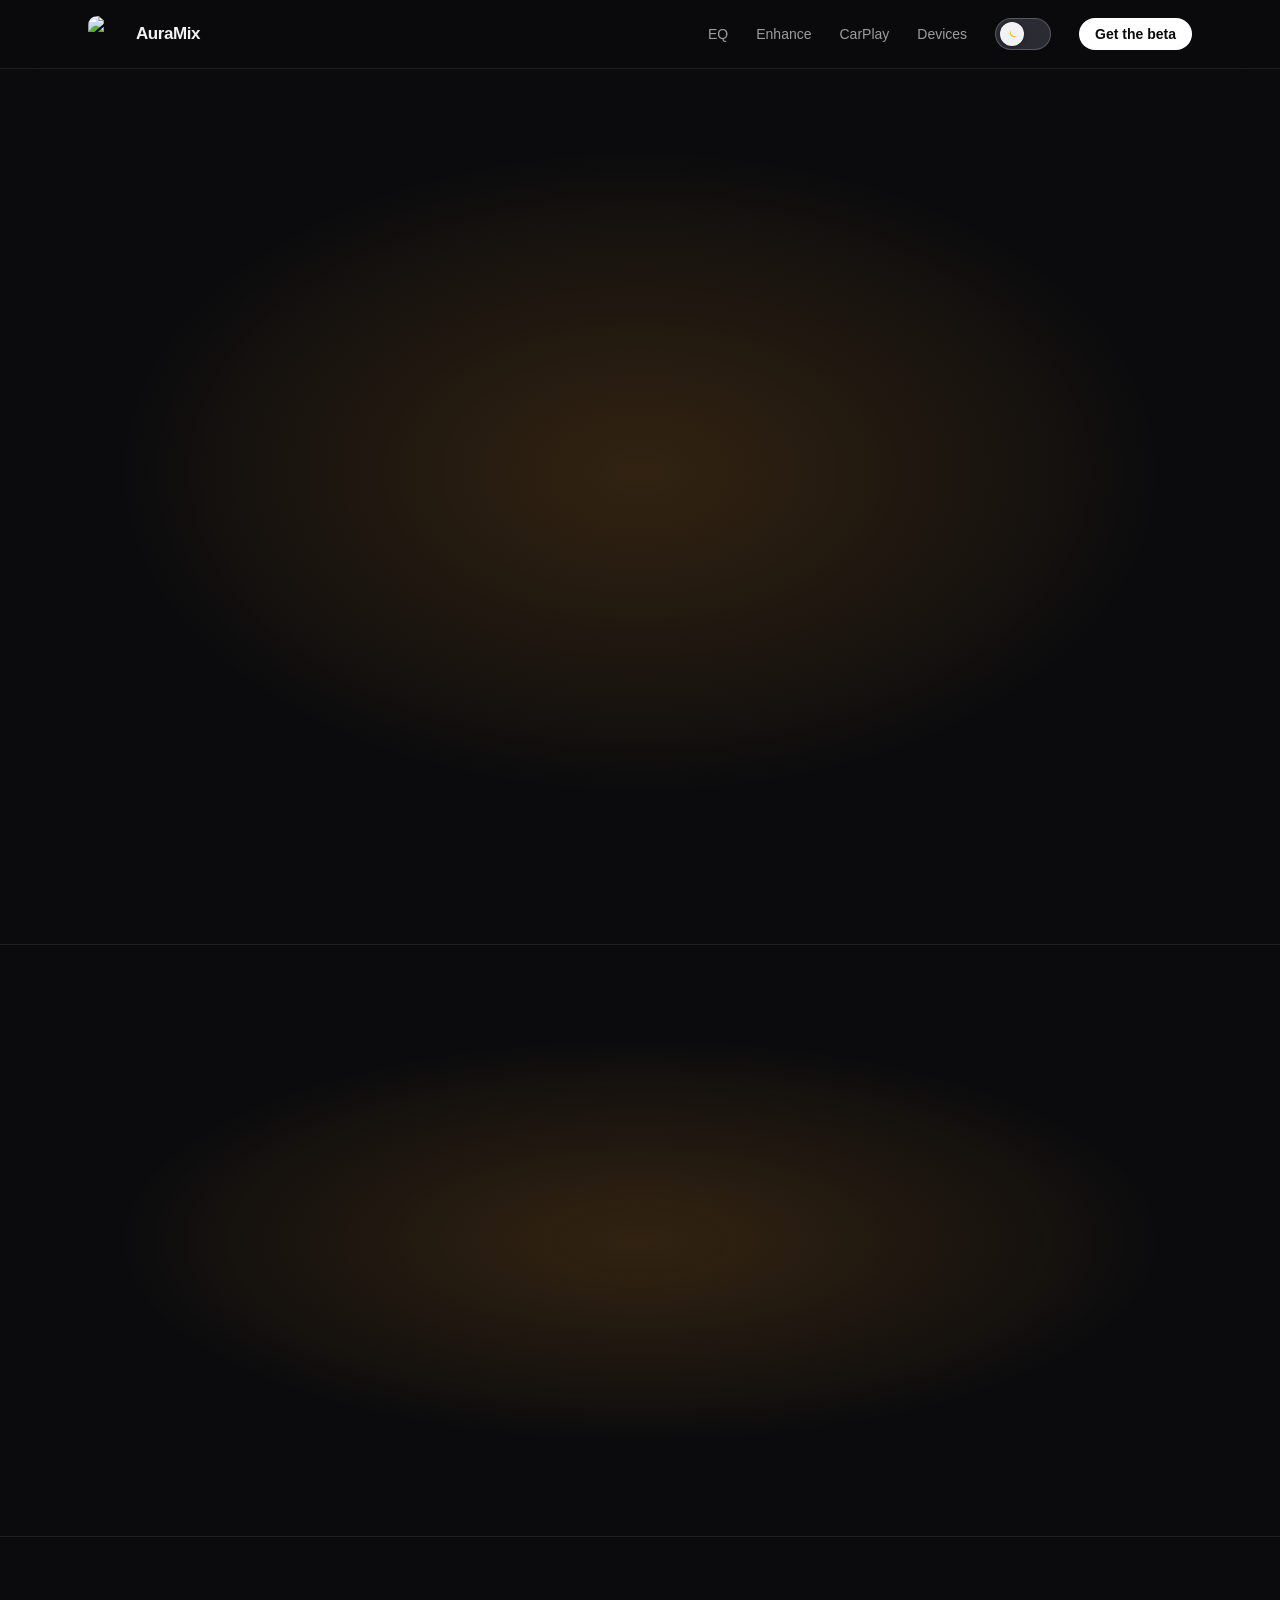
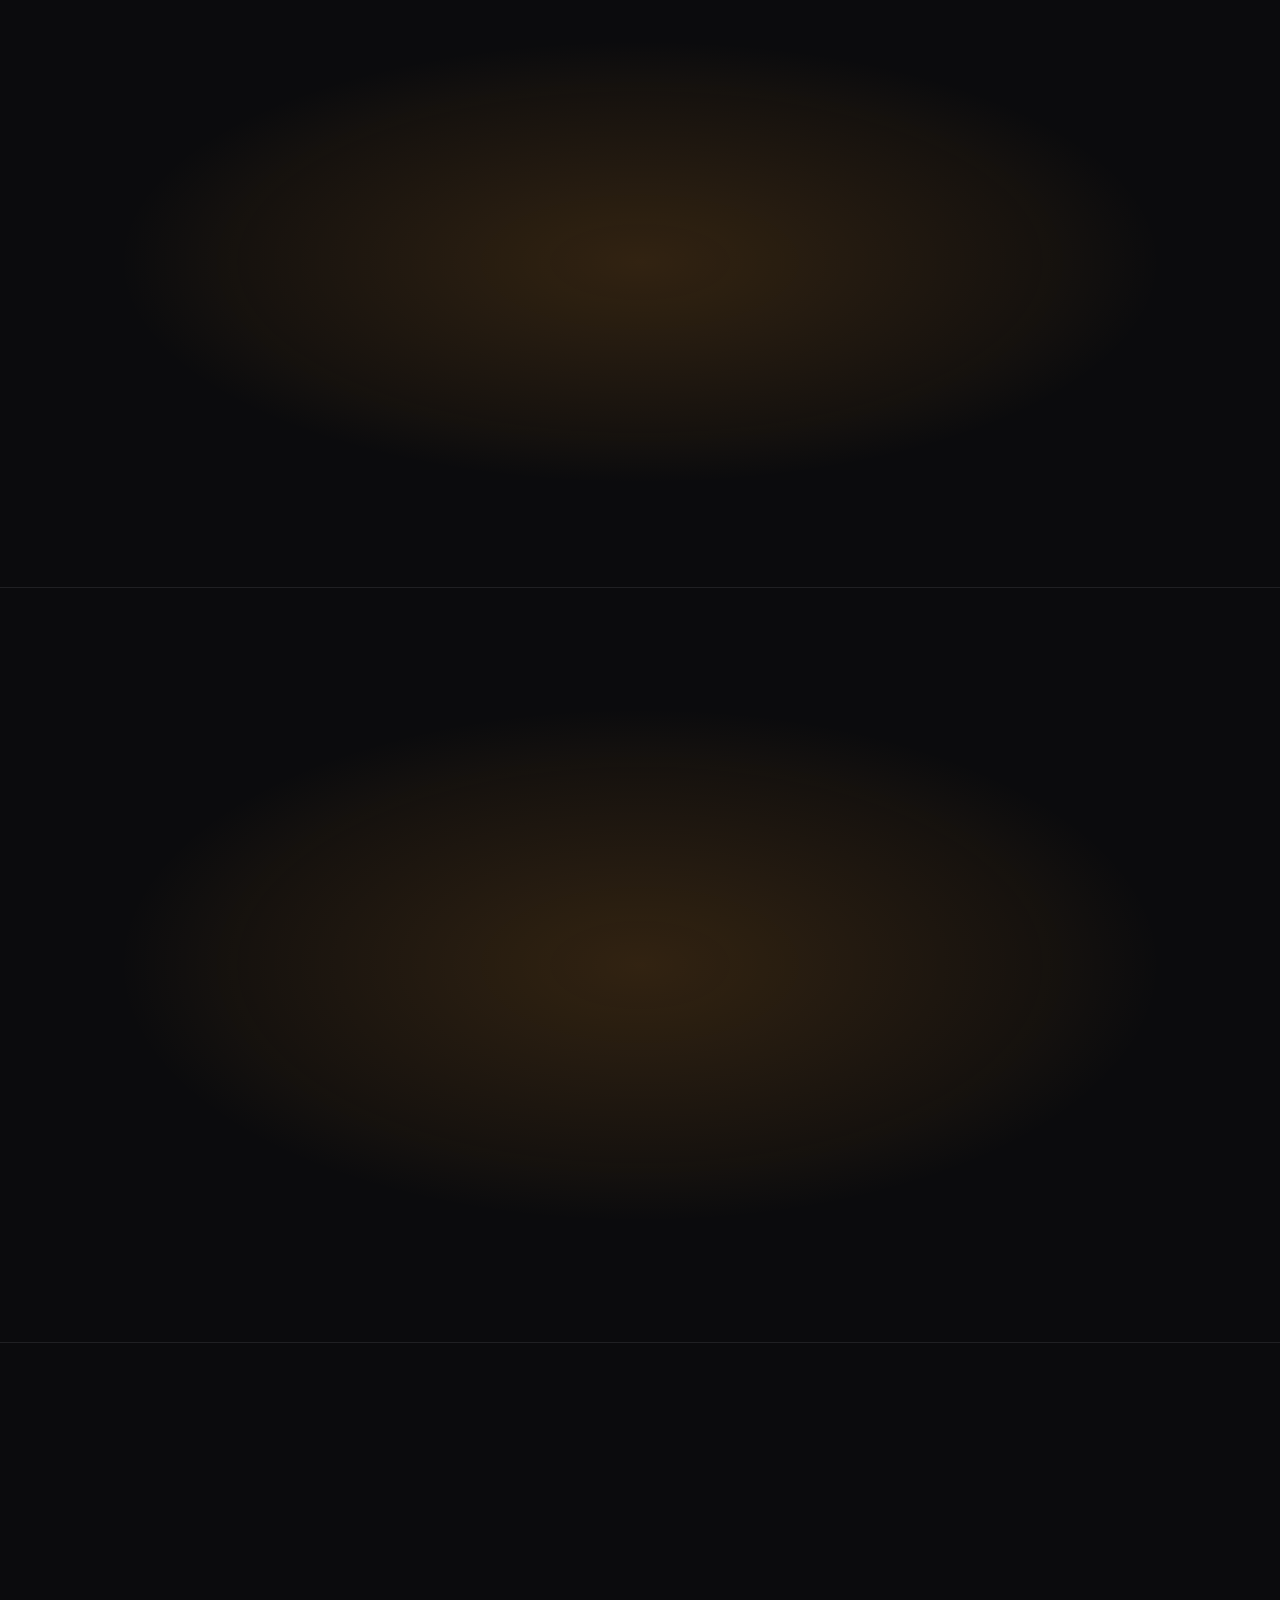
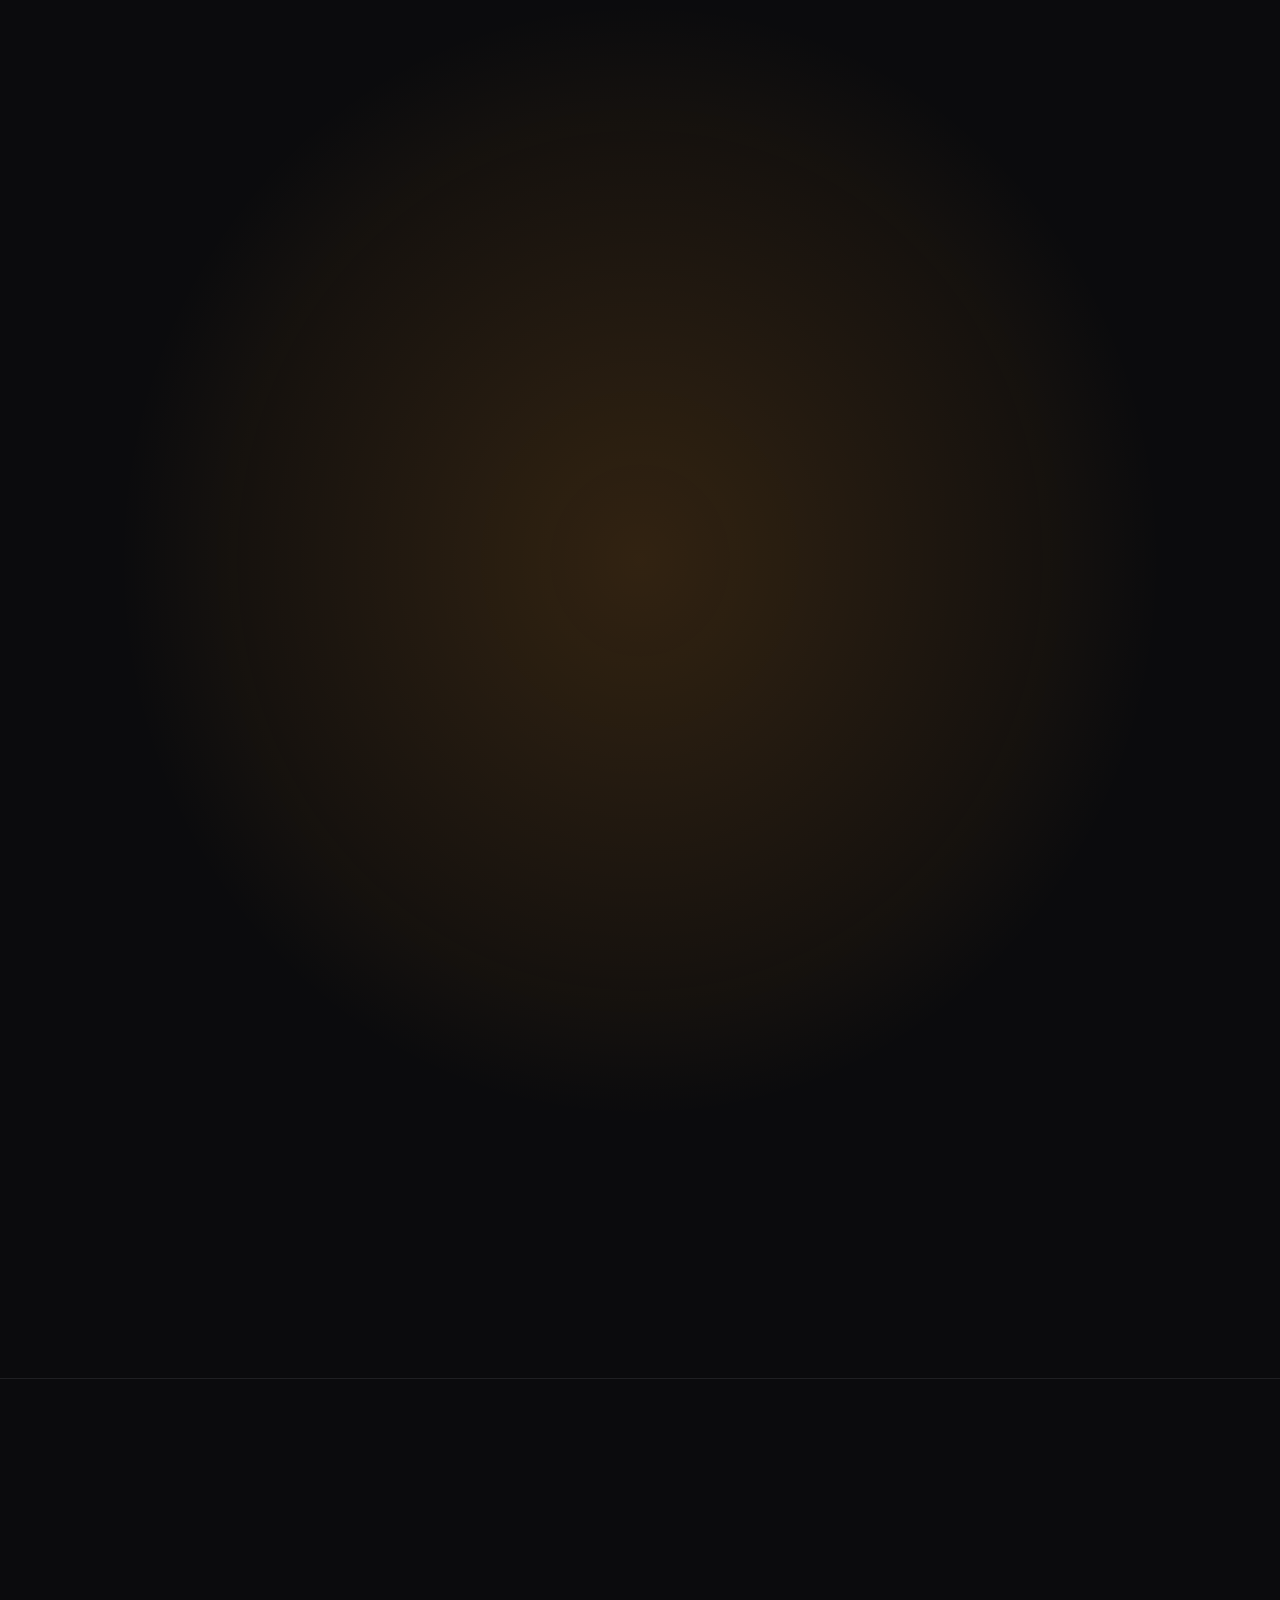
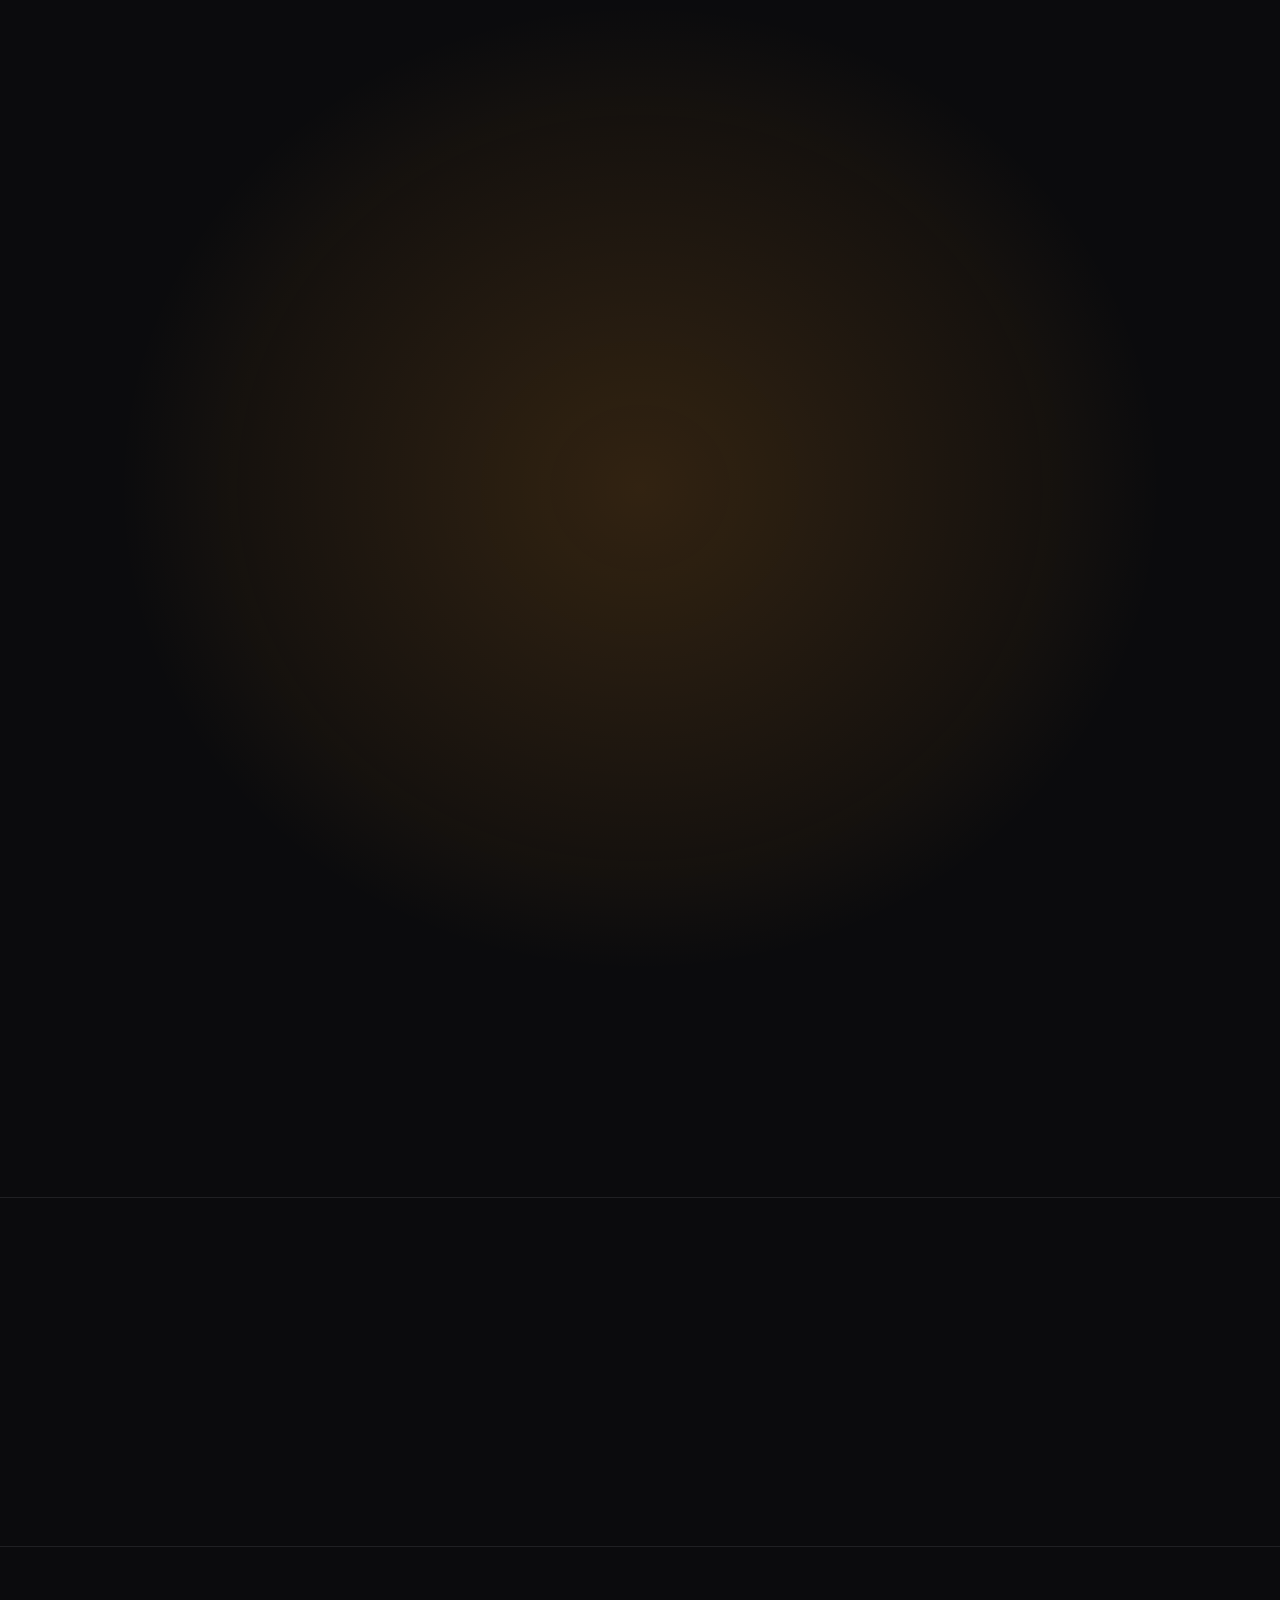
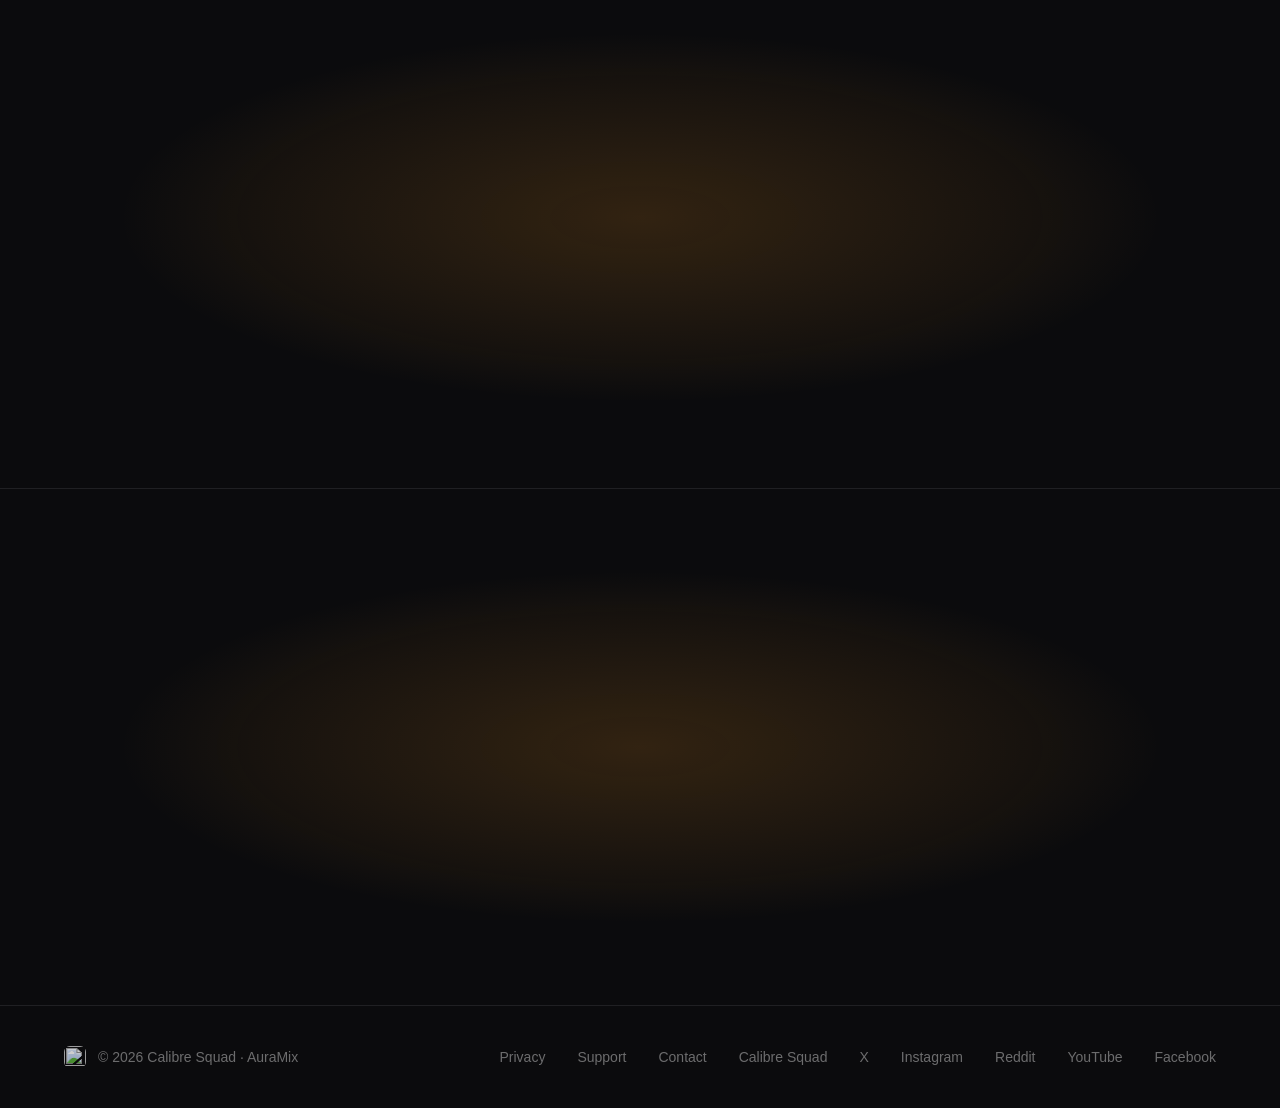
==== commit f35bb164: "deploy(auramix): beta request page, build-14 icons Rebuild of the /auramix/ microsite from auramix-s" ====
--- a/auramix/index.html
+++ b/auramix/index.html
@@ -1 +1 @@
-<!DOCTYPE html><html lang="en" class="inter_5901b7c6-module__ec5Qua__variable jetbrains_mono_c204fc1d-module__jQLt9W__variable antialiased"><head><meta charSet="utf-8"/><meta name="viewport" content="width=device-width, initial-scale=1"/><link rel="preload" href="/auramix/_next/static/media/051742360c26797e-s.p.1bkzbscqrt8rl.woff2" as="font" crossorigin="" type="font/woff2"/><link rel="preload" href="/auramix/_next/static/media/83afe278b6a6bb3c-s.p.2bn3s6zvc0dyp.woff2" as="font" crossorigin="" type="font/woff2"/><link rel="preload" as="image" href="/auramix/eq-hero-dark.png"/><link rel="preload" as="image" href="/auramix/eq-hero-light.png"/><link rel="stylesheet" href="/auramix/_next/static/chunks/1iw6d0o_9i1rm.css" data-precedence="next"/><link rel="preload" as="script" fetchPriority="low" href="/auramix/_next/static/chunks/3qtlyzor5gjmq.js"/><script src="/auramix/_next/static/chunks/15orcrkp-_9ct.js" async=""></script><script src="/auramix/_next/static/chunks/0j1w5i6fapckz.js" async=""></script><script src="/auramix/_next/static/chunks/1eglloh0s_w8l.js" async=""></script><script src="/auramix/_next/static/chunks/turbopack-3swh4pi0xir1h.js" async=""></script><script src="/auramix/_next/static/chunks/1el5-48au3iai.js" async=""></script><script src="/auramix/_next/static/chunks/14mrh2-p_w84d.js" async=""></script><script src="/auramix/_next/static/chunks/1tjm_ymirsb1j.js" async=""></script><script data-goatcounter="https://calibresquad.goatcounter.com/count" async="" src="https://gc.zgo.at/count.js"></script><meta name="next-size-adjust" content=""/><title>AuraMix — One sound. Every Apple device.</title><meta name="description" content="A studio-grade equalizer and music player for iPhone, iPad and Mac. 31-band and parametric EQ, harmonic bass, soundstage, headphone matching — and the whole instrument on your dashboard with CarPlay."/><link rel="canonical" href="https://calibresquad.com.au/auramix/"/><meta property="og:title" content="AuraMix — Your music has more in it."/><meta property="og:description" content="Studio-grade EQ and player for iPhone &amp; CarPlay. Free to start, one purchase for everything. No subscription."/><meta property="og:url" content="https://calibresquad.com.au/auramix/"/><meta property="og:site_name" content="AuraMix"/><meta property="og:image" content="https://calibresquad.com.au/auramix/icon.png"/><meta name="twitter:card" content="summary_large_image"/><meta name="twitter:title" content="AuraMix — Your music has more in it."/><meta name="twitter:description" content="Studio-grade EQ and player for iPhone &amp; CarPlay. Free to start, one purchase for everything. No subscription."/><meta name="twitter:image" content="https://calibresquad.com.au/auramix/icon.png"/><link rel="icon" href="/auramix/favicon-64.png"/><link rel="apple-touch-icon" href="/auramix/icon.png"/><script src="/auramix/_next/static/chunks/0cz1d0mv5g_q7.js" noModule=""></script></head><body class="min-h-full"><div hidden=""><!--$--><!--/$--></div><script>(self.__next_s=self.__next_s||[]).push([0,{"children":"try{var t=localStorage.getItem('auramix-theme');if(t==='light')document.documentElement.dataset.theme='light';}catch(e){}","id":"auramix-theme"}])</script><main><header class="fixed top-0 z-40 w-full border-b border-hairline bg-ground/80 backdrop-blur-xl"><nav class="mx-auto flex max-w-6xl items-center justify-between px-6 py-4"><div class="flex items-center gap-3"><img alt="AuraMix" loading="lazy" width="36" height="36" decoding="async" data-nimg="1" class="dark-shot rounded-[9px]" style="color:transparent" src="/auramix/icon.png"/><img alt="AuraMix" loading="lazy" width="36" height="36" decoding="async" data-nimg="1" class="light-shot rounded-[9px] ring-1 ring-white/10" style="color:transparent" src="/auramix/icon-light.png"/><span class="text-[17px] font-semibold tracking-tight">AuraMix</span></div><div class="flex items-center gap-7"><a href="#eq" class="hidden text-sm text-white/60 transition hover:text-white sm:block">EQ</a><a href="#enhance" class="hidden text-sm text-white/60 transition hover:text-white sm:block">Enhance</a><a href="#carplay" class="hidden text-sm text-white/60 transition hover:text-white sm:block">CarPlay</a><a href="#devices" class="hidden text-sm text-white/60 transition hover:text-white sm:block">Devices</a><button type="button" aria-label="Switch to light mode" class="theme-toggle-track flex h-8 w-14 items-center rounded-full px-1 transition hover:brightness-110"><span class="theme-toggle-knob flex h-6 w-6 items-center justify-center rounded-full transition-transform duration-300 translate-x-0"><svg width="13" height="13" viewBox="0 0 24 24" fill="currentColor" aria-hidden="true"><path d="M21 14.5A8.5 8.5 0 0 1 9.5 3a7 7 0 1 0 11.5 11.5z"></path></svg></span></button><a href="https://testflight.apple.com/join/MPknxszw" class="rounded-full bg-white px-4 py-1.5 text-sm font-semibold text-ground transition hover:bg-signal-text">Get the beta</a></div></nav></header><section class="aura relative overflow-hidden px-6 pt-36 pb-24"><div class="mx-auto grid max-w-6xl items-center gap-16 lg:grid-cols-2"><div><div class="reveal " style="transition-delay:0ms"><img alt="AuraMix app icon" loading="lazy" width="96" height="96" decoding="async" data-nimg="1" class="dark-shot mb-8 rounded-[22px] shadow-[0_18px_50px_rgba(0,0,0,0.7),0_0_70px_rgba(255,160,40,0.22)] ring-1 ring-white/10" style="color:transparent" src="/auramix/icon.png"/><img alt="AuraMix app icon" loading="lazy" width="96" height="96" decoding="async" data-nimg="1" class="light-shot mb-8 rounded-[22px] shadow-[0_18px_50px_rgba(20,20,26,0.18),0_0_70px_rgba(245,159,30,0.2)] ring-1 ring-white/10" style="color:transparent" src="/auramix/icon-light.png"/><p class="micro text-signal-text">Equalizer · Player · CarPlay</p></div><div class="reveal " style="transition-delay:80ms"><h1 class="mt-5 text-5xl font-semibold leading-[1.05] tracking-tight sm:text-6xl">Your Music Has<br/>More In It.</h1></div><div class="reveal " style="transition-delay:160ms"><p class="mt-6 max-w-md text-lg leading-relaxed text-white/60">AuraMix is a studio-grade equalizer and player for iPhone, iPad and Mac. Shape every band, enhance the low end, match your headphones — then take the whole instrument to your dashboard.</p></div><div class="reveal " style="transition-delay:240ms"><div class="mt-9 flex flex-wrap items-center gap-4"><a href="https://testflight.apple.com/join/MPknxszw" class="rounded-full bg-signal px-6 py-3 text-[15px] font-semibold text-ground shadow-[0_0_40px_rgba(255,160,40,0.25)] transition hover:brightness-110">Join the TestFlight beta</a><a href="#eq" class="text-[15px] text-white/60 transition hover:text-white">See what&#x27;s inside ↓</a></div></div><div class="reveal " style="transition-delay:320ms"><p class="micro mt-10 text-tertiary">Free to start · $9.99 once for Pro · No subscription</p></div></div><div class="reveal relative mx-auto" style="transition-delay:200ms"><div aria-hidden="true" class="absolute -inset-16 -z-10 rounded-full opacity-80 blur-3xl" style="background:radial-gradient(ellipse 55% 45% at 50% 42%, rgba(255,160,40,0.32), rgba(255,160,40,0.10) 55%, transparent 75%)"></div><div class="metal-panel w-[300px] sm:w-[340px]"><div class="overflow-hidden rounded-[42px] border border-black/60"><img alt="The AuraMix equalizer with the Beats by Dre preset applied and the mini player running" width="1320" height="2868" decoding="async" data-nimg="1" class="dark-shot w-full" style="color:transparent" src="/auramix/eq-hero-dark.png"/><img alt="The AuraMix equalizer in light mode with the Beats by Dre preset applied and the mini player running" width="1320" height="2868" decoding="async" data-nimg="1" class="light-shot w-full" style="color:transparent" src="/auramix/eq-hero-light.png"/></div></div></div></div></section><section id="eq" class="aura border-t border-hairline px-6 py-24"><div class="mx-auto max-w-6xl"><div class="reveal " style="transition-delay:0ms"><p class="micro text-signal-text">The Equalizer</p><h2 class="mt-4 text-3xl font-semibold tracking-tight sm:text-4xl">From Ten Bands To The Full Instrument.</h2></div><div class="mt-12 grid gap-5 md:grid-cols-3"><div class="reveal " style="transition-delay:0ms"><div class="hairline-border h-full rounded-2xl bg-surface p-7 transition duration-300 hover:border-signal/40"><p class="micro text-signal-text">Free</p><h3 class="mt-3 text-lg font-semibold">10-Band Graphic</h3><p class="mt-3 text-[15px] leading-relaxed text-white/55">The classic curve, 31 Hz to 16 kHz, with a preamp stage. Every adjustment is applied to the audio in real time — no restart, no re-render.</p></div></div><div class="reveal " style="transition-delay:90ms"><div class="hairline-border h-full rounded-2xl bg-surface p-7 transition duration-300 hover:border-signal/40"><p class="micro text-signal-text">Pro</p><h3 class="mt-3 text-lg font-semibold">31-Band + Parametric</h3><p class="mt-3 text-[15px] leading-relaxed text-white/55">Third-octave resolution for surgical work, or a full parametric EQ with frequency, gain, bandwidth and filter type per band.</p></div></div><div class="reveal " style="transition-delay:180ms"><div class="hairline-border h-full rounded-2xl bg-surface p-7 transition duration-300 hover:border-signal/40"><p class="micro text-signal-text">Pro</p><h3 class="mt-3 text-lg font-semibold">Spectrum Analyser</h3><p class="mt-3 text-[15px] leading-relaxed text-white/55">A live view of the signal drawn from the actual audio path — watch your curve do its work while the music plays.</p></div></div></div><div class="reveal " style="transition-delay:120ms"><p class="mt-8 text-[15px] text-white/45">Plus a preset library — signature, genre and reference curves — and room to save your own.</p></div></div></section><section id="enhance" class="aura border-t border-hairline px-6 py-24"><div class="mx-auto max-w-6xl"><div class="reveal " style="transition-delay:0ms"><p class="micro text-signal-text">Enhance</p><h2 class="mt-4 max-w-xl text-3xl font-semibold tracking-tight sm:text-4xl">Beyond The Bands.</h2></div><div class="mt-12 grid gap-5 sm:grid-cols-2"><div class="reveal " style="transition-delay:0ms"><div class="hairline-border h-full rounded-2xl bg-surface p-7 transition duration-300 hover:border-signal/40"><h3 class="text-lg font-semibold">Harmonic Bass</h3><p class="mt-3 text-[15px] leading-relaxed text-white/55">Low end you can feel without the mud. A parallel harmonic branch adds weight the original recording only hinted at — dialled from a whisper to a wall.</p></div></div><div class="reveal " style="transition-delay:80ms"><div class="hairline-border h-full rounded-2xl bg-surface p-7 transition duration-300 hover:border-signal/40"><h3 class="text-lg font-semibold">Soundstage</h3><p class="mt-3 text-[15px] leading-relaxed text-white/55">Stereo width from mono to wide, plus crossfeed that eases the hard left-right split of headphones into something closer to a room.</p></div></div><div class="reveal " style="transition-delay:160ms"><div class="hairline-border h-full rounded-2xl bg-surface p-7 transition duration-300 hover:border-signal/40"><h3 class="text-lg font-semibold">Acoustic Spaces</h3><p class="mt-3 text-[15px] leading-relaxed text-white/55">Place the music somewhere: a studio room, a club, a cinema, a concert hall, a cathedral. Intensity under your finger.</p></div></div><div class="reveal " style="transition-delay:240ms"><div class="hairline-border h-full rounded-2xl bg-surface p-7 transition duration-300 hover:border-signal/40"><h3 class="text-lg font-semibold">Sound Profile</h3><p class="mt-3 text-[15px] leading-relaxed text-white/55">A two-minute listening test measures how your ears actually hear, then builds a personal EQ from the result. Tuned to you. Literally.</p></div></div></div></div></section><section class="aura border-t border-hairline px-6 py-24"><div class="mx-auto max-w-6xl"><div class="flex flex-col items-start gap-10 lg:flex-row lg:items-center lg:gap-20"><div class="reveal lg:w-1/2" style="transition-delay:0ms"><p class="micro text-signal-text">Headphone Intelligence</p><h2 class="mt-4 text-3xl font-semibold tracking-tight sm:text-4xl">An Exceptional Experience, On Every Pair.</h2><p class="mt-6 max-w-md text-[17px] leading-relaxed text-white/60">AuraMix carries a deep catalogue of headphones and earbuds — each with its measured sound signature. Connect a pair and the app recognises it, suggests the matching preset, and with Auto-EQ on, applies it before the first chorus. Over-ears, buds, studio monitors: the music adapts to what&#x27;s on your head, not the other way around.</p><div class="mt-8 space-y-3"><div class="flex items-center gap-3 rounded-xl bg-surface2 px-4 py-3"><span class="h-2 w-2 rounded-full bg-signal shadow-[0_0_8px_rgba(255,160,40,0.8)]"></span><span class="text-[15px] text-white/80">Headphones Detected</span></div><div class="flex items-center gap-3 rounded-xl bg-surface2 px-4 py-3"><span class="h-2 w-2 rounded-full bg-signal shadow-[0_0_8px_rgba(255,160,40,0.8)]"></span><span class="text-[15px] text-white/80">Signature Matched — High Confidence</span></div><div class="flex items-center gap-3 rounded-xl bg-surface2 px-4 py-3"><span class="h-2 w-2 rounded-full bg-signal shadow-[0_0_8px_rgba(255,160,40,0.8)]"></span><span class="text-[15px] text-white/80">Recommended Preset Applied</span></div></div></div><div class="reveal w-full lg:w-1/2" style="transition-delay:150ms"><div class="hairline-border flex items-center justify-center rounded-3xl bg-surface p-10"><svg viewBox="0 0 480 300" class="w-full max-w-sm" role="img" aria-label="Headphones surrounded by sound waves"><path d="M 112 96 A 62 62 0 0 0 112 204" fill="none" stroke="#ffa028" stroke-width="2" stroke-linecap="round" class="pulse-wave" style="animation-delay:0ms"></path><path d="M 86 96 A 88 88 0 0 0 86 204" fill="none" stroke="#ffa028" stroke-width="1.6" stroke-linecap="round" class="pulse-wave" style="animation-delay:260ms"></path><path d="M 60 96 A 114 114 0 0 0 60 204" fill="none" stroke="#ffa028" stroke-width="1.2" stroke-linecap="round" class="pulse-wave" style="animation-delay:520ms"></path><path d="M 368 96 A 62 62 0 0 1 368 204" fill="none" stroke="#ffa028" stroke-width="2" stroke-linecap="round" class="pulse-wave" style="animation-delay:130ms"></path><path d="M 394 96 A 88 88 0 0 1 394 204" fill="none" stroke="#ffa028" stroke-width="1.6" stroke-linecap="round" class="pulse-wave" style="animation-delay:390ms"></path><path d="M 420 96 A 114 114 0 0 1 420 204" fill="none" stroke="#ffa028" stroke-width="1.2" stroke-linecap="round" class="pulse-wave" style="animation-delay:650ms"></path><path d="M150 168 v-14 a90 90 0 0 1 180 0 v14" fill="none" stroke="var(--sketch)" stroke-width="10" stroke-linecap="round"></path><rect x="132" y="150" width="40" height="72" rx="19" fill="#15151a" stroke="var(--sketch)" stroke-width="6"></rect><rect x="308" y="150" width="40" height="72" rx="19" fill="#15151a" stroke="var(--sketch)" stroke-width="6"></rect><circle cx="152" cy="186" r="7" fill="#ffa028"></circle><circle cx="328" cy="186" r="7" fill="#ffa028"></circle><g opacity="0.85"><circle cx="222" cy="262" r="12" fill="#15151a" stroke="var(--sketch-mid)" stroke-width="4"></circle><rect x="216" y="270" width="9" height="20" rx="4.5" fill="var(--sketch-mid)" transform="rotate(14 220 272)"></rect><circle cx="262" cy="262" r="12" fill="#15151a" stroke="var(--sketch-mid)" stroke-width="4"></circle><rect x="258" y="270" width="9" height="20" rx="4.5" fill="var(--sketch-mid)" transform="rotate(-14 262 272)"></rect><circle cx="222" cy="262" r="3.5" fill="#ffa028"></circle><circle cx="262" cy="262" r="3.5" fill="#ffa028"></circle></g></svg></div></div></div><div class="reveal " style="transition-delay:120ms"><div class="marquee mt-12"><div class="marquee-track micro text-tertiary"><span class="flex gap-10 whitespace-nowrap"><span>Over-ear</span><span>·</span><span>In-ear</span><span>·</span><span>Open-back</span><span>·</span><span>Closed-back</span><span>·</span><span>Noise-cancelling</span><span>·</span><span>Studio monitors</span><span>·</span><span>True wireless</span><span>·</span><span>Planar magnetic</span><span>·</span><span>Sport buds</span><span>·</span><span>Gaming headsets</span><span>·</span></span><span class="flex gap-10 whitespace-nowrap"><span>Over-ear</span><span>·</span><span>In-ear</span><span>·</span><span>Open-back</span><span>·</span><span>Closed-back</span><span>·</span><span>Noise-cancelling</span><span>·</span><span>Studio monitors</span><span>·</span><span>True wireless</span><span>·</span><span>Planar magnetic</span><span>·</span><span>Sport buds</span><span>·</span><span>Gaming headsets</span><span>·</span></span></div></div></div></div></section><section id="carplay" class="aura border-t border-hairline px-6 py-24"><div class="mx-auto max-w-6xl"><div class="reveal max-w-2xl" style="transition-delay:0ms"><p class="micro text-signal-text">Apple CarPlay</p><h2 class="mt-4 text-3xl font-semibold tracking-tight sm:text-5xl">Your Car Has Better Speakers Than You Think.</h2><p class="mt-6 text-[17px] leading-relaxed text-white/60">Most EQ apps stop at the phone. AuraMix drives the dashboard: your library and playlists on the car screen, the full transport, and — this is the part nobody else does — your EQ presets and Enhance controls reachable from the driver&#x27;s seat. Every drive, remastered.</p></div><div class="reveal " style="transition-delay:150ms"><figure class="mx-auto mt-14 flex max-w-3xl flex-col items-center"><div class="relative"><div aria-hidden="true" class="absolute -inset-14 -z-10 rounded-full opacity-80 blur-3xl" style="background:radial-gradient(ellipse 55% 45% at 50% 42%, rgba(255,160,40,0.26), rgba(255,160,40,0.08) 55%, transparent 75%)"></div><div class="metal-panel w-[290px] sm:w-[330px]"><div class="overflow-hidden rounded-[42px] border border-black/60"><img alt="The AuraMix Signature preset library with Beats by Dre active and the mini player running — Coke Studio, Abbey Road, Bose Reference, Sony Walkman, JBL Club and more" loading="lazy" width="1320" height="2868" decoding="async" data-nimg="1" class="dark-shot w-full" style="color:transparent" src="/auramix/presets-signature.png"/><img alt="The AuraMix Signature preset library in light mode with Beats by Dre active and the mini player running" loading="lazy" width="1320" height="2868" decoding="async" data-nimg="1" class="light-shot w-full" style="color:transparent" src="/auramix/presets-signature-light.png"/></div></div></div><figcaption class="micro mt-6 text-white/70">The signature library — the same presets the dashboard picks from</figcaption></figure></div><div class="mt-16 grid items-center gap-12 lg:grid-cols-2"><div class="reveal " style="transition-delay:0ms"><div class="hairline-border flex items-center justify-center rounded-3xl bg-surface p-8"><svg viewBox="0 0 600 400" class="w-full max-w-md" role="img" aria-label="Car cabin with sound radiating from seven speaker positions"><rect x="185" y="38" width="230" height="330" rx="82" fill="none" stroke="var(--sketch-dim)" stroke-width="2.5"></rect><path d="M225 92 Q300 66 375 92" fill="none" stroke="var(--sketch-faint)" stroke-width="2"></path><path d="M228 322 Q300 344 372 322" fill="none" stroke="var(--sketch-faint)" stroke-width="2"></path><rect x="235" y="140" width="55" height="64" rx="16" fill="var(--sketch-fill)"></rect><rect x="310" y="140" width="55" height="64" rx="16" fill="var(--sketch-fill)"></rect><rect x="235" y="232" width="130" height="58" rx="16" fill="var(--sketch-fill)"></rect><g><circle cx="225" cy="96" r="26" class="ripple" fill="none" stroke="#ffa028" stroke-width="1.5" style="animation-delay:0ms"></circle><circle cx="225" cy="96" r="26" class="ripple" fill="none" stroke="#ffa028" stroke-width="1" style="animation-delay:850ms"></circle><circle cx="225" cy="96" r="5.5" fill="#ffa028" opacity="0.95"></circle><circle cx="225" cy="96" r="10" fill="none" stroke="rgba(255,160,40,0.5)" stroke-width="1"></circle></g><g><circle cx="375" cy="96" r="26" class="ripple" fill="none" stroke="#ffa028" stroke-width="1.5" style="animation-delay:300ms"></circle><circle cx="375" cy="96" r="26" class="ripple" fill="none" stroke="#ffa028" stroke-width="1" style="animation-delay:1150ms"></circle><circle cx="375" cy="96" r="5.5" fill="#ffa028" opacity="0.95"></circle><circle cx="375" cy="96" r="10" fill="none" stroke="rgba(255,160,40,0.5)" stroke-width="1"></circle></g><g><circle cx="196" cy="178" r="26" class="ripple" fill="none" stroke="#ffa028" stroke-width="1.5" style="animation-delay:600ms"></circle><circle cx="196" cy="178" r="26" class="ripple" fill="none" stroke="#ffa028" stroke-width="1" style="animation-delay:1450ms"></circle><circle cx="196" cy="178" r="5.5" fill="#ffa028" opacity="0.95"></circle><circle cx="196" cy="178" r="10" fill="none" stroke="rgba(255,160,40,0.5)" stroke-width="1"></circle></g><g><circle cx="404" cy="178" r="26" class="ripple" fill="none" stroke="#ffa028" stroke-width="1.5" style="animation-delay:900ms"></circle><circle cx="404" cy="178" r="26" class="ripple" fill="none" stroke="#ffa028" stroke-width="1" style="animation-delay:1750ms"></circle><circle cx="404" cy="178" r="5.5" fill="#ffa028" opacity="0.95"></circle><circle cx="404" cy="178" r="10" fill="none" stroke="rgba(255,160,40,0.5)" stroke-width="1"></circle></g><g><circle cx="196" cy="268" r="26" class="ripple" fill="none" stroke="#ffa028" stroke-width="1.5" style="animation-delay:1200ms"></circle><circle cx="196" cy="268" r="26" class="ripple" fill="none" stroke="#ffa028" stroke-width="1" style="animation-delay:2050ms"></circle><circle cx="196" cy="268" r="5.5" fill="#ffa028" opacity="0.95"></circle><circle cx="196" cy="268" r="10" fill="none" stroke="rgba(255,160,40,0.5)" stroke-width="1"></circle></g><g><circle cx="404" cy="268" r="26" class="ripple" fill="none" stroke="#ffa028" stroke-width="1.5" style="animation-delay:1500ms"></circle><circle cx="404" cy="268" r="26" class="ripple" fill="none" stroke="#ffa028" stroke-width="1" style="animation-delay:2350ms"></circle><circle cx="404" cy="268" r="5.5" fill="#ffa028" opacity="0.95"></circle><circle cx="404" cy="268" r="10" fill="none" stroke="rgba(255,160,40,0.5)" stroke-width="1"></circle></g><g><circle cx="300" cy="330" r="26" class="ripple" fill="none" stroke="#ffa028" stroke-width="1.5" style="animation-delay:1800ms"></circle><circle cx="300" cy="330" r="26" class="ripple" fill="none" stroke="#ffa028" stroke-width="1" style="animation-delay:2650ms"></circle><circle cx="300" cy="330" r="5.5" fill="#ffa028" opacity="0.95"></circle><circle cx="300" cy="330" r="10" fill="none" stroke="rgba(255,160,40,0.5)" stroke-width="1"></circle></g></svg></div></div><div class="reveal " style="transition-delay:120ms"><h3 class="text-2xl font-semibold tracking-tight sm:text-3xl">The Whole Cabin, Staged.</h3><p class="mt-5 max-w-md text-[17px] leading-relaxed text-white/60">Harmonic bass that door speakers can actually carry. A soundstage widened to the size of the cabin. Acoustic spaces that turn a commute into a cinema seat. Every speaker in the car plays what the EQ engine shapes — a premium listening room at 100 km/h.</p><p class="micro mt-7 text-signal-text">Cinematic sound · Every seat · Every drive</p></div></div></div></section><section id="devices" class="aura border-t border-hairline px-6 py-24"><div class="mx-auto max-w-6xl"><div class="reveal max-w-2xl" style="transition-delay:0ms"><p class="micro text-signal-text">The Whole Family</p><h2 class="mt-4 text-3xl font-semibold tracking-tight sm:text-5xl">One Sound. Every Apple Device.</h2><p class="mt-6 text-[17px] leading-relaxed text-white/60">AuraMix isn&#x27;t an iPhone app with ports — it&#x27;s one instrument built for every screen you own. The same engine, the same presets, the same amber, native everywhere: pocket, desk, lap and dashboard.</p></div><div class="reveal " style="transition-delay:150ms"><figure class="hairline-border mx-auto mt-14 overflow-hidden rounded-3xl bg-surface p-6 sm:p-10"><div class="relative"><div aria-hidden="true" class="absolute -inset-10 -z-0 rounded-full blur-3xl" style="background:radial-gradient(ellipse 52% 55% at 50% 48%, var(--aura-1), var(--aura-2) 55%, transparent 78%)"></div><div class="relative"><svg viewBox="0 0 960 520" class="w-full" role="img" aria-label="AuraMix running on a MacBook, an iPad, an iPhone and a CarPlay dashboard"><g transform="translate(29 0)"><rect x="292" y="26" width="386" height="248" rx="16" fill="#1c1c22" stroke="#3a3a44" stroke-width="2"></rect><rect x="302" y="36" width="366" height="228" rx="8" fill="var(--ground)"></rect><path d="M455 36 h60 v9 a5 5 0 0 1 -5 5 h-50 a5 5 0 0 1 -5 -5 z" fill="#1c1c22"></path><circle cx="485" cy="43" r="2.2" fill="#2f2f38"></circle><circle cx="318" cy="54" r="3.5" fill="var(--sketch-dim)"></circle><circle cx="330" cy="54" r="3.5" fill="var(--sketch-dim)"></circle><circle cx="342" cy="54" r="3.5" fill="var(--sketch-dim)"></circle><g><line x1="330" y1="80" x2="330" y2="210" stroke="var(--sketch-dim)" stroke-width="2" stroke-dasharray="1 5" stroke-linecap="round"></line><line x1="330" y1="146" x2="330" y2="210" stroke="#ffa028" stroke-width="2.5" stroke-linecap="round" opacity="0.85"></line><circle cx="330" cy="146" r="6.5" fill="var(--ink)"></circle></g><g><line x1="364" y1="80" x2="364" y2="210" stroke="var(--sketch-dim)" stroke-width="2" stroke-dasharray="1 5" stroke-linecap="round"></line><line x1="364" y1="128" x2="364" y2="210" stroke="#ffa028" stroke-width="2.5" stroke-linecap="round" opacity="0.85"></line><circle cx="364" cy="128" r="6.5" fill="var(--ink)"></circle></g><g><line x1="398" y1="80" x2="398" y2="210" stroke="var(--sketch-dim)" stroke-width="2" stroke-dasharray="1 5" stroke-linecap="round"></line><line x1="398" y1="114" x2="398" y2="210" stroke="#ffa028" stroke-width="2.5" stroke-linecap="round" opacity="0.85"></line><circle cx="398" cy="114" r="6.5" fill="var(--ink)"></circle></g><g><line x1="432" y1="80" x2="432" y2="210" stroke="var(--sketch-dim)" stroke-width="2" stroke-dasharray="1 5" stroke-linecap="round"></line><line x1="432" y1="134" x2="432" y2="210" stroke="#ffa028" stroke-width="2.5" stroke-linecap="round" opacity="0.85"></line><circle cx="432" cy="134" r="6.5" fill="var(--ink)"></circle></g><g><line x1="466" y1="80" x2="466" y2="210" stroke="var(--sketch-dim)" stroke-width="2" stroke-dasharray="1 5" stroke-linecap="round"></line><line x1="466" y1="154" x2="466" y2="210" stroke="#ffa028" stroke-width="2.5" stroke-linecap="round" opacity="0.85"></line><circle cx="466" cy="154" r="6.5" fill="var(--ink)"></circle></g><g><line x1="500" y1="80" x2="500" y2="210" stroke="var(--sketch-dim)" stroke-width="2" stroke-dasharray="1 5" stroke-linecap="round"></line><line x1="500" y1="142" x2="500" y2="210" stroke="#ffa028" stroke-width="2.5" stroke-linecap="round" opacity="0.85"></line><circle cx="500" cy="142" r="6.5" fill="var(--ink)"></circle></g><g><line x1="534" y1="80" x2="534" y2="210" stroke="var(--sketch-dim)" stroke-width="2" stroke-dasharray="1 5" stroke-linecap="round"></line><line x1="534" y1="120" x2="534" y2="210" stroke="#ffa028" stroke-width="2.5" stroke-linecap="round" opacity="0.85"></line><circle cx="534" cy="120" r="6.5" fill="var(--ink)"></circle></g><g><line x1="568" y1="80" x2="568" y2="210" stroke="var(--sketch-dim)" stroke-width="2" stroke-dasharray="1 5" stroke-linecap="round"></line><line x1="568" y1="108" x2="568" y2="210" stroke="#ffa028" stroke-width="2.5" stroke-linecap="round" opacity="0.85"></line><circle cx="568" cy="108" r="6.5" fill="var(--ink)"></circle></g><g><line x1="602" y1="80" x2="602" y2="210" stroke="var(--sketch-dim)" stroke-width="2" stroke-dasharray="1 5" stroke-linecap="round"></line><line x1="602" y1="126" x2="602" y2="210" stroke="#ffa028" stroke-width="2.5" stroke-linecap="round" opacity="0.85"></line><circle cx="602" cy="126" r="6.5" fill="var(--ink)"></circle></g><g><line x1="636" y1="80" x2="636" y2="210" stroke="var(--sketch-dim)" stroke-width="2" stroke-dasharray="1 5" stroke-linecap="round"></line><line x1="636" y1="144" x2="636" y2="210" stroke="#ffa028" stroke-width="2.5" stroke-linecap="round" opacity="0.85"></line><circle cx="636" cy="144" r="6.5" fill="var(--ink)"></circle></g><rect x="330" y="232" width="306" height="5" rx="2.5" fill="var(--sketch-dim)"></rect><rect x="330" y="232" width="190" height="5" rx="2.5" fill="#ffa028"></rect><path d="M275 274 h420 l-9 13 a17 9 0 0 1 -13 6 H297 a17 9 0 0 1 -13 -6 z" fill="#1c1c22" stroke="#3a3a44" stroke-width="1.5"></path><path d="M445 274 h80 a6 6 0 0 1 -6 5 h-68 a6 6 0 0 1 -6 -5 z" fill="#0e0e12"></path></g><g transform="translate(-3 0)"><rect x="40" y="112" width="230" height="316" rx="22" fill="#1c1c22" stroke="#3a3a44" stroke-width="2"></rect><rect x="64" y="108" width="26" height="4" rx="2" fill="#3a3a44"></rect><rect x="102" y="108" width="16" height="4" rx="2" fill="#3a3a44"></rect><rect x="122" y="108" width="16" height="4" rx="2" fill="#3a3a44"></rect><rect x="53" y="125" width="204" height="290" rx="12" fill="var(--ground)"></rect><circle cx="155" cy="119" r="2.6" fill="#2f2f38"></circle><rect x="69" y="176" width="64" height="64" rx="10" fill="var(--surface2)" stroke="var(--sketch-dim)"></rect><circle cx="101" cy="208" r="6" fill="#ffa028" opacity="0.95"></circle><rect x="75" y="256" width="52" height="5" rx="2.5" fill="var(--sketch-mid)"></rect><rect x="83" y="269" width="36" height="5" rx="2.5" fill="var(--sketch-dim)"></rect><rect x="71" y="288" width="60" height="4" rx="2" fill="var(--sketch-dim)"></rect><rect x="71" y="288" width="25" height="4" rx="2" fill="#ffa028"></rect><line x1="147" y1="140" x2="147" y2="398" stroke="var(--sketch-dim)" stroke-width="1.5"></line><g><circle cx="161" cy="158" r="3" fill="#ffa028"></circle><rect x="169" y="155" width="66" height="6" rx="3" fill="var(--sketch-mid)"></rect></g><g><rect x="161" y="188" width="74" height="6" rx="3" fill="var(--sketch-dim)"></rect></g><g><rect x="161" y="221" width="60" height="6" rx="3" fill="var(--sketch-dim)"></rect></g><g><rect x="161" y="254" width="78" height="6" rx="3" fill="var(--sketch-dim)"></rect></g><g><rect x="161" y="287" width="54" height="6" rx="3" fill="var(--sketch-dim)"></rect></g><g><rect x="161" y="320" width="70" height="6" rx="3" fill="var(--sketch-dim)"></rect></g><g><rect x="161" y="353" width="64" height="6" rx="3" fill="var(--sketch-dim)"></rect></g><rect x="125" y="404" width="60" height="4" rx="2" fill="var(--sketch-dim)"></rect></g><g transform="translate(5 -14)"><rect x="760" y="128" width="154" height="308" rx="34" fill="#1c1c22" stroke="#3a3a44" stroke-width="2"></rect><rect x="756" y="186" width="4" height="18" rx="2" fill="#3a3a44"></rect><rect x="756" y="212" width="4" height="30" rx="2" fill="#3a3a44"></rect><rect x="756" y="248" width="4" height="30" rx="2" fill="#3a3a44"></rect><rect x="914" y="216" width="4" height="44" rx="2" fill="#3a3a44"></rect><rect x="768" y="136" width="138" height="292" rx="27" fill="var(--ground)"></rect><rect x="812" y="146" width="50" height="13" rx="6.5" fill="#0b0b0d"></rect><circle cx="852" cy="152.5" r="3" fill="#1f1f26"></circle><rect x="805" y="186" width="64" height="64" rx="10" fill="var(--surface2)" stroke="var(--sketch-dim)"></rect><circle cx="837" cy="218" r="6" fill="#ffa028" opacity="0.95"></circle><rect x="811" y="266" width="52" height="5" rx="2.5" fill="var(--sketch-mid)"></rect><rect x="819" y="279" width="36" height="5" rx="2.5" fill="var(--sketch-dim)"></rect><rect x="793" y="302" width="88" height="4" rx="2" fill="var(--sketch-dim)"></rect><rect x="793" y="302" width="48" height="4" rx="2" fill="#ffa028"></rect><circle cx="837" cy="342" r="14" fill="var(--ink)"></circle><path d="M833 335 l11 7 -11 7 z" fill="var(--ground)"></path><rect x="799" y="338" width="14" height="7" rx="3" fill="var(--sketch-dim)"></rect><rect x="861" y="338" width="14" height="7" rx="3" fill="var(--sketch-dim)"></rect><rect x="812" y="414" width="50" height="4" rx="2" fill="var(--sketch-dim)"></rect></g><g transform="translate(29 0)"><path d="M296 322 h368 a14 14 0 0 1 14 14 v156 a14 14 0 0 1 -14 14 H310 a14 14 0 0 1 -14 -14 z" fill="#1c1c22" stroke="#3a3a44" stroke-width="1.5"></path><rect x="324" y="334" width="44" height="5" rx="2.5" fill="#3a3a44"></rect><rect x="382" y="334" width="44" height="5" rx="2.5" fill="#3a3a44"></rect><rect x="440" y="334" width="44" height="5" rx="2.5" fill="#3a3a44"></rect><rect x="312" y="352" width="300" height="132" rx="10" fill="var(--ground)" stroke="var(--sketch-dim)" stroke-width="2"></rect><g><circle cx="334" cy="379" r="3.5" fill="#ffa028" opacity="1"></circle><rect x="348" y="376" width="52" height="6" rx="3" fill="var(--sketch-mid)"></rect><rect x="414" y="376" width="180" height="6" rx="3" fill="var(--sketch-dim)"></rect><rect x="414" y="376" width="111.6" height="6" rx="3" fill="#ffa028"></rect></g><g><circle cx="334" cy="415" r="3.5" fill="#ffa028" opacity="0.45"></circle><rect x="348" y="412" width="52" height="6" rx="3" fill="var(--sketch-dim)"></rect><rect x="414" y="412" width="180" height="6" rx="3" fill="var(--sketch-dim)"></rect><rect x="414" y="412" width="68.4" height="6" rx="3" fill="#ffa028"></rect></g><g><circle cx="334" cy="451" r="3.5" fill="#ffa028" opacity="0.45"></circle><rect x="348" y="448" width="52" height="6" rx="3" fill="var(--sketch-dim)"></rect><rect x="414" y="448" width="180" height="6" rx="3" fill="var(--sketch-dim)"></rect><rect x="414" y="448" width="136.8" height="6" rx="3" fill="#ffa028"></rect></g><circle cx="638" cy="418" r="24" fill="#16161c" stroke="#3a3a44" stroke-width="2"></circle><circle cx="638" cy="418" r="17" fill="#0e0e12"></circle><line x1="638" y1="407" x2="638" y2="414" stroke="#ffa028" stroke-width="2.5" stroke-linecap="round"></line><circle cx="638" cy="454" r="4" fill="#2a2a32"></circle></g></svg></div></div><figcaption class="micro mt-6 flex flex-wrap justify-center gap-x-8 gap-y-2 text-tertiary"><span><span class="text-signal-text">Mac</span> · System-wide EQ</span><span><span class="text-signal-text">iPad</span> · Two-pane studio</span><span><span class="text-signal-text">iPhone</span> · The full instrument</span><span><span class="text-signal-text">CarPlay</span> · Enhance on the dash</span></figcaption></figure></div><div class="mt-12 grid gap-5 sm:grid-cols-2 lg:grid-cols-4"><div class="reveal " style="transition-delay:0ms"><div class="hairline-border h-full rounded-2xl bg-surface p-6 transition duration-300 hover:border-signal/40"><p class="micro text-signal-text">iPhone</p><h3 class="mt-3 text-[17px] font-semibold">In Your Pocket</h3><p class="mt-2.5 text-[14.5px] leading-relaxed text-white/55">The full EQ, your library, headphone intelligence and Enhance — everywhere you go.</p></div></div><div class="reveal " style="transition-delay:80ms"><div class="hairline-border h-full rounded-2xl bg-surface p-6 transition duration-300 hover:border-signal/40"><p class="micro text-signal-text">iPad</p><h3 class="mt-3 text-[17px] font-semibold">The Studio View</h3><p class="mt-2.5 text-[14.5px] leading-relaxed text-white/55">A two-pane layout puts the transport beside your library, with faders sized for the bigger canvas.</p></div></div><div class="reveal " style="transition-delay:160ms"><div class="hairline-border h-full rounded-2xl bg-surface p-6 transition duration-300 hover:border-signal/40"><p class="micro text-signal-text">Mac</p><h3 class="mt-3 text-[17px] font-semibold">At Your Desk</h3><p class="mt-2.5 text-[14.5px] leading-relaxed text-white/55">The same Signal engine and presets on macOS, tuned for pointer and keyboard.</p></div></div><div class="reveal " style="transition-delay:240ms"><div class="hairline-border h-full rounded-2xl bg-surface p-6 transition duration-300 hover:border-signal/40"><p class="micro text-signal-text">CarPlay</p><h3 class="mt-3 text-[17px] font-semibold">On The Road</h3><p class="mt-2.5 text-[14.5px] leading-relaxed text-white/55">Songs, presets and a three-section Enhance panel — designed for glances, not menus.</p></div></div></div></div></section><section class="border-t border-hairline px-6 py-16"><div class="mx-auto max-w-3xl"><div class="reveal " style="transition-delay:0ms"><div class="hairline-border rounded-2xl bg-surface p-8"><p class="micro text-tertiary">The honest bit</p><p class="mt-4 text-[15px] leading-relaxed text-white/55">On iPhone and iPad, AuraMix processes music you own — imported files and DRM-free purchases. Streaming services encrypt their audio, so no third-party app can run it through an EQ engine; anyone claiming otherwise is bending the truth. On the Mac it&#x27;s a different story: turn on System EQ and it shapes everything you hear — Music, Safari, streaming, games — because it works on your Mac&#x27;s audio output, not the protected file. We&#x27;d rather tell you straight than surprise you after you download.</p></div></div></div></section><section class="aura border-t border-hairline px-6 py-24"><div class="mx-auto max-w-3xl text-center"><div class="reveal " style="transition-delay:0ms"><p class="micro text-signal-text">Pricing</p><h2 class="mt-4 text-3xl font-semibold tracking-tight sm:text-4xl">One Purchase. Every Device.</h2><p class="mx-auto mt-6 max-w-md text-[17px] leading-relaxed text-white/60">The 10-band EQ, player, presets and headphone detection are free. <span class="text-white/90">AuraMix Pro</span> — the 31-band, parametric EQ, spectrum analyser, the full Enhance suite and your Sound Profile — is<!-- --> <span class="text-signal-text">$9.99, once</span>. Buy it with your Apple ID and it unlocks on your iPhone, iPad, Mac and CarPlay together.</p><div class="mt-8 flex flex-wrap justify-center gap-2.5"><span class="hairline-border rounded-full bg-surface2 px-4 py-1.5 text-[13px] text-white/70">iPhone</span><span class="hairline-border rounded-full bg-surface2 px-4 py-1.5 text-[13px] text-white/70">iPad</span><span class="hairline-border rounded-full bg-surface2 px-4 py-1.5 text-[13px] text-white/70">Mac</span><span class="hairline-border rounded-full bg-surface2 px-4 py-1.5 text-[13px] text-white/70">CarPlay</span></div><p class="micro mt-8 text-tertiary">No subscription · No account · Yours forever</p></div></div></section><section class="aura border-t border-hairline px-6 py-28 text-center"><div class="mx-auto max-w-2xl"><div class="reveal " style="transition-delay:0ms"><h2 class="text-4xl font-semibold tracking-tight sm:text-5xl">The Full Instrument.</h2><p class="mx-auto mt-6 max-w-md text-lg text-white/60">Everything your music was recorded with, everything your speakers can do — in your pocket and on your dashboard.</p><a href="https://testflight.apple.com/join/MPknxszw" class="mt-10 inline-block rounded-full bg-signal px-8 py-4 text-[16px] font-semibold text-ground shadow-[0_0_60px_rgba(255,160,40,0.3)] transition hover:brightness-110">Join the TestFlight beta</a><p class="micro mt-6 text-tertiary">iPhone · iPad · Mac · CarPlay</p></div></div></section><footer class="border-t border-hairline px-6 py-10"><div class="mx-auto flex max-w-6xl flex-col items-center justify-between gap-6 sm:flex-row"><div class="flex items-center gap-3"><img alt="" loading="lazy" width="22" height="22" decoding="async" data-nimg="1" class="dark-shot rounded-md opacity-80" style="color:transparent" src="/auramix/icon.png"/><img alt="" loading="lazy" width="22" height="22" decoding="async" data-nimg="1" class="light-shot rounded-md ring-1 ring-white/10" style="color:transparent" src="/auramix/icon-light.png"/><span class="text-sm text-white/40">© <!-- -->2026<!-- --> Calibre Squad · AuraMix</span></div><div class="flex flex-wrap items-center justify-center gap-x-8 gap-y-3 text-sm text-white/40"><a class="transition hover:text-white" href="/auramix/privacy/">Privacy</a><a class="transition hover:text-white" href="/auramix/support/">Support</a><a class="transition hover:text-white" href="/auramix/support/#contact">Contact</a><a href="https://calibresquad.com.au" class="transition hover:text-white">Calibre Squad</a><a href="https://x.com/calibresquad" target="_blank" rel="me noopener" class="transition hover:text-white">X</a><a href="https://www.instagram.com/calibresquad" target="_blank" rel="me noopener" class="transition hover:text-white">Instagram</a><a href="https://www.reddit.com/user/Calibresquad" target="_blank" rel="me noopener" class="transition hover:text-white">Reddit</a><a href="https://www.youtube.com/@calibresquad" target="_blank" rel="me noopener" class="transition hover:text-white">YouTube</a><a href="https://www.facebook.com/calibresquad26" target="_blank" rel="me noopener" class="transition hover:text-white">Facebook</a></div></div></footer></main><!--$--><!--/$--><script src="/auramix/_next/static/chunks/3qtlyzor5gjmq.js" id="_R_" async=""></script><script>(self.__next_f=self.__next_f||[]).push([0])</script><script>self.__next_f.push([1,"1:\"$Sreact.fragment\"\n2:I[79520,[\"/auramix/_next/static/chunks/1el5-48au3iai.js\",\"/auramix/_next/static/chunks/14mrh2-p_w84d.js\"],\"\"]\n3:I[39756,[\"/auramix/_next/static/chunks/1el5-48au3iai.js\",\"/auramix/_next/static/chunks/14mrh2-p_w84d.js\"],\"default\"]\n4:I[37457,[\"/auramix/_next/static/chunks/1el5-48au3iai.js\",\"/auramix/_next/static/chunks/14mrh2-p_w84d.js\"],\"default\"]\n5:I[5500,[\"/auramix/_next/static/chunks/1el5-48au3iai.js\",\"/auramix/_next/static/chunks/14mrh2-p_w84d.js\",\"/auramix/_next/static/chunks/1tjm_ymirsb1j.js\"],\"Image\"]\n6:I[2330,[\"/auramix/_next/static/chunks/1el5-48au3iai.js\",\"/auramix/_next/static/chunks/14mrh2-p_w84d.js\",\"/auramix/_next/static/chunks/1tjm_ymirsb1j.js\"],\"default\"]\n7:I[13872,[\"/auramix/_next/static/chunks/1el5-48au3iai.js\",\"/auramix/_next/static/chunks/14mrh2-p_w84d.js\",\"/auramix/_next/static/chunks/1tjm_ymirsb1j.js\"],\"default\"]\n1b:I[68027,[\"/auramix/_next/static/chunks/1el5-48au3iai.js\",\"/auramix/_next/static/chunks/14mrh2-p_w84d.js\"],\"default\",1]\n:HL[\"/auramix/_next/static/chunks/1iw6d0o_9i1rm.css\",\"style\"]\n:HL[\"/auramix/_next/static/media/051742360c26797e-s.p.1bkzbscqrt8rl.woff2\",\"font\",{\"crossOrigin\":\"\",\"type\":\"font/woff2\"}]\n:HL[\"/auramix/_next/static/media/83afe278b6a6bb3c-s.p.2bn3s6zvc0dyp.woff2\",\"font\",{\"crossOrigin\":\"\",\"type\":\"font/woff2\"}]\n"])</script><script>self.__next_f.push([1,"0:{\"P\":null,\"c\":[\"\",\"\"],\"q\":\"\",\"i\":false,\"f\":[[[\"\",{\"children\":[\"__PAGE__\",{}]},\"$undefined\",\"$undefined\",16],[[\"$\",\"$1\",\"c\",{\"children\":[[[\"$\",\"link\",\"0\",{\"rel\":\"stylesheet\",\"href\":\"/auramix/_next/static/chunks/1iw6d0o_9i1rm.css\",\"precedence\":\"next\",\"crossOrigin\":\"$undefined\",\"nonce\":\"$undefined\"}],[\"$\",\"script\",\"script-0\",{\"src\":\"/auramix/_next/static/chunks/1el5-48au3iai.js\",\"async\":true,\"nonce\":\"$undefined\"}],[\"$\",\"script\",\"script-1\",{\"src\":\"/auramix/_next/static/chunks/14mrh2-p_w84d.js\",\"async\":true,\"nonce\":\"$undefined\"}]],[\"$\",\"html\",null,{\"lang\":\"en\",\"className\":\"inter_5901b7c6-module__ec5Qua__variable jetbrains_mono_c204fc1d-module__jQLt9W__variable antialiased\",\"suppressHydrationWarning\":true,\"children\":[\"$\",\"body\",null,{\"className\":\"min-h-full\",\"children\":[[\"$\",\"$L2\",null,{\"id\":\"auramix-theme\",\"strategy\":\"beforeInteractive\",\"children\":\"try{var t=localStorage.getItem('auramix-theme');if(t==='light')document.documentElement.dataset.theme='light';}catch(e){}\"}],[\"$\",\"$L3\",null,{\"parallelRouterKey\":\"children\",\"error\":\"$undefined\",\"errorStyles\":\"$undefined\",\"errorScripts\":\"$undefined\",\"template\":[\"$\",\"$L4\",null,{}],\"templateStyles\":\"$undefined\",\"templateScripts\":\"$undefined\",\"notFound\":[[[\"$\",\"title\",null,{\"children\":\"404: This page could not be found.\"}],[\"$\",\"div\",null,{\"style\":{\"fontFamily\":\"system-ui,\\\"Segoe UI\\\",Roboto,Helvetica,Arial,sans-serif,\\\"Apple Color Emoji\\\",\\\"Segoe UI Emoji\\\"\",\"height\":\"100vh\",\"textAlign\":\"center\",\"display\":\"flex\",\"flexDirection\":\"column\",\"alignItems\":\"center\",\"justifyContent\":\"center\"},\"children\":[\"$\",\"div\",null,{\"children\":[[\"$\",\"style\",null,{\"dangerouslySetInnerHTML\":{\"__html\":\"body{color:#000;background:#fff;margin:0}.next-error-h1{border-right:1px solid rgba(0,0,0,.3)}@media (prefers-color-scheme:dark){body{color:#fff;background:#000}.next-error-h1{border-right:1px solid rgba(255,255,255,.3)}}\"}}],[\"$\",\"h1\",null,{\"className\":\"next-error-h1\",\"style\":{\"display\":\"inline-block\",\"margin\":\"0 20px 0 0\",\"padding\":\"0 23px 0 0\",\"fontSize\":24,\"fontWeight\":500,\"verticalAlign\":\"top\",\"lineHeight\":\"49px\"},\"children\":404}],[\"$\",\"div\",null,{\"style\":{\"display\":\"inline-block\"},\"children\":[\"$\",\"h2\",null,{\"style\":{\"fontSize\":14,\"fontWeight\":400,\"lineHeight\":\"49px\",\"margin\":0},\"children\":\"This page could not be found.\"}]}]]}]}]],[]],\"forbidden\":\"$undefined\",\"unauthorized\":\"$undefined\"}],[\"$\",\"script\",null,{\"data-goatcounter\":\"https://calibresquad.goatcounter.com/count\",\"async\":true,\"src\":\"https://gc.zgo.at/count.js\"}]]}]}]]}],{\"children\":[[\"$\",\"$1\",\"c\",{\"children\":[[\"$\",\"main\",null,{\"children\":[[\"$\",\"header\",null,{\"className\":\"fixed top-0 z-40 w-full border-b border-hairline bg-ground/80 backdrop-blur-xl\",\"children\":[\"$\",\"nav\",null,{\"className\":\"mx-auto flex max-w-6xl items-center justify-between px-6 py-4\",\"children\":[[\"$\",\"div\",null,{\"className\":\"flex items-center gap-3\",\"children\":[[\"$\",\"$L5\",null,{\"src\":\"/auramix/icon.png\",\"alt\":\"AuraMix\",\"width\":36,\"height\":36,\"className\":\"dark-shot rounded-[9px]\"}],[\"$\",\"$L5\",null,{\"src\":\"/auramix/icon-light.png\",\"alt\":\"AuraMix\",\"width\":36,\"height\":36,\"className\":\"light-shot rounded-[9px] ring-1 ring-white/10\"}],[\"$\",\"span\",null,{\"className\":\"text-[17px] font-semibold tracking-tight\",\"children\":\"AuraMix\"}]]}],[\"$\",\"div\",null,{\"className\":\"flex items-center gap-7\",\"children\":[[\"$\",\"a\",null,{\"href\":\"#eq\",\"className\":\"hidden text-sm text-white/60 transition hover:text-white sm:block\",\"children\":\"EQ\"}],[\"$\",\"a\",null,{\"href\":\"#enhance\",\"className\":\"hidden text-sm text-white/60 transition hover:text-white sm:block\",\"children\":\"Enhance\"}],[\"$\",\"a\",null,{\"href\":\"#carplay\",\"className\":\"hidden text-sm text-white/60 transition hover:text-white sm:block\",\"children\":\"CarPlay\"}],[\"$\",\"a\",null,{\"href\":\"#devices\",\"className\":\"hidden text-sm text-white/60 transition hover:text-white sm:block\",\"children\":\"Devices\"}],[\"$\",\"$L6\",null,{}],[\"$\",\"a\",null,{\"href\":\"https://testflight.apple.com/join/MPknxszw\",\"className\":\"rounded-full bg-white px-4 py-1.5 text-sm font-semibold text-ground transition hover:bg-signal-text\",\"children\":\"Get the beta\"}]]}]]}]}],[\"$\",\"section\",null,{\"className\":\"aura relative overflow-hidden px-6 pt-36 pb-24\",\"children\":[\"$\",\"div\",null,{\"className\":\"mx-auto grid max-w-6xl items-center gap-16 lg:grid-cols-2\",\"children\":[[\"$\",\"div\",null,{\"children\":[[\"$\",\"$L7\",null,{\"children\":[[\"$\",\"$L5\",null,{\"src\":\"/auramix/icon.png\",\"alt\":\"AuraMix app icon\",\"width\":96,\"height\":96,\"className\":\"dark-shot mb-8 rounded-[22px] shadow-[0_18px_50px_rgba(0,0,0,0.7),0_0_70px_rgba(255,160,40,0.22)] ring-1 ring-white/10\"}],\"$L8\",\"$L9\"]}],\"$La\",\"$Lb\",\"$Lc\",\"$Ld\"]}],\"$Le\"]}]}],\"$Lf\",\"$L10\",\"$L11\",\"$L12\",\"$L13\",\"$L14\",\"$L15\",\"$L16\",\"$L17\"]}],[\"$L18\"],\"$L19\"]}],{},null,false,null]},null,false,null],\"$L1a\",false]],\"m\":\"$undefined\",\"G\":[\"$1b\",[\"$L1c\"]],\"S\":true,\"h\":null,\"s\":\"$undefined\",\"l\":\"$undefined\",\"p\":\"$undefined\",\"d\":\"$undefined\",\"b\":\"WJ5yxmcsa0vyq6RfezMbP\"}\n"])</script><script>self.__next_f.push([1,"35:I[22016,[\"/auramix/_next/static/chunks/1el5-48au3iai.js\",\"/auramix/_next/static/chunks/14mrh2-p_w84d.js\",\"/auramix/_next/static/chunks/1tjm_ymirsb1j.js\"],\"\"]\n36:I[97367,[\"/auramix/_next/static/chunks/1el5-48au3iai.js\",\"/auramix/_next/static/chunks/14mrh2-p_w84d.js\"],\"OutletBoundary\"]\n37:\"$Sreact.suspense\"\n39:I[97367,[\"/auramix/_next/static/chunks/1el5-48au3iai.js\",\"/auramix/_next/static/chunks/14mrh2-p_w84d.js\"],\"ViewportBoundary\"]\n3b:I[97367,[\"/auramix/_next/static/chunks/1el5-48au3iai.js\",\"/auramix/_next/static/chunks/14mrh2-p_w84d.js\"],\"MetadataBoundary\"]\n8:[\"$\",\"$L5\",null,{\"src\":\"/auramix/icon-light.png\",\"alt\":\"AuraMix app icon\",\"width\":96,\"height\":96,\"className\":\"light-shot mb-8 rounded-[22px] shadow-[0_18px_50px_rgba(20,20,26,0.18),0_0_70px_rgba(245,159,30,0.2)] ring-1 ring-white/10\"}]\n9:[\"$\",\"p\",null,{\"className\":\"micro text-signal-text\",\"children\":\"Equalizer · Player · CarPlay\"}]\na:[\"$\",\"$L7\",null,{\"delay\":80,\"children\":[\"$\",\"h1\",null,{\"className\":\"mt-5 text-5xl font-semibold leading-[1.05] tracking-tight sm:text-6xl\",\"children\":[\"Your Music Has\",[\"$\",\"br\",null,{}],\"More In It.\"]}]}]\nb:[\"$\",\"$L7\",null,{\"delay\":160,\"children\":[\"$\",\"p\",null,{\"className\":\"mt-6 max-w-md text-lg leading-relaxed text-white/60\",\"children\":\"AuraMix is a studio-grade equalizer and player for iPhone, iPad and Mac. Shape every band, enhance the low end, match your headphones — then take the whole instrument to your dashboard.\"}]}]\nc:[\"$\",\"$L7\",null,{\"delay\":240,\"children\":[\"$\",\"div\",null,{\"className\":\"mt-9 flex flex-wrap items-center gap-4\",\"children\":[[\"$\",\"a\",null,{\"href\":\"https://testflight.apple.com/join/MPknxszw\",\"className\":\"rounded-full bg-signal px-6 py-3 text-[15px] font-semibold text-ground shadow-[0_0_40px_rgba(255,160,40,0.25)] transition hover:brightness-110\",\"children\":\"Join the TestFlight beta\"}],[\"$\",\"a\",null,{\"href\":\"#eq\",\"className\":\"text-[15px] text-white/60 transition hover:text-white\",\"children\":\"See what's inside ↓\"}]]}]}]\nd:[\"$\",\"$L7\",null,{\"delay\":320,\"children\":[\"$\",\"p\",null,{\"className\":\"micro mt-10 text-tertiary\",\"children\":\"Free to start · $9.99 once for Pro · No subscription\"}]}]\ne:[\"$\",\"$L7\",null,{\"delay\":200,\"className\":\"relative mx-auto\",\"children\":[[\"$\",\"div\",null,{\"aria-hidden\":true,\"className\":\"absolute -inset-16 -z-10 rounded-full opacity-80 blur-3xl\",\"style\":{\"background\":\"radial-gradient(ellipse 55% 45% at 50% 42%, rgba(255,160,40,0.32), rgba(255,160,40,0.10) 55%, transparent 75%)\"}}],[\"$\",\"div\",null,{\"className\":\"metal-panel w-[300px] sm:w-[340px]\",\"children\":[\"$\",\"div\",null,{\"className\":\"overflow-hidden rounded-[42px] border border-black/60\",\"children\":[[\"$\",\"$L5\",null,{\"src\":\"/auramix/eq-hero-dark.png\",\"alt\":\"The AuraMix equalizer with the Beats by Dre preset applied and the mini player running\",\"width\":1320,\"height\":2868,\"priority\":true,\"className\":\"dark-shot w-full\"}],[\"$\",\"$L5\",null,{\"src\":\"/auramix/eq-hero-light.png\",\"alt\":\"The AuraMix equalizer in light mode with the Beats by Dre preset applied and the mini player running\",\"width\":1320,\"height\":2868,\"priority\":true,\"className\":\"light-shot w-full\"}]]}]}]]}]\n"])</script><script>self.__next_f.push([1,"f:[\"$\",\"section\",null,{\"id\":\"eq\",\"className\":\"aura border-t border-hairline px-6 py-24\",\"children\":[\"$\",\"div\",null,{\"className\":\"mx-auto max-w-6xl\",\"children\":[[\"$\",\"$L7\",null,{\"children\":[[\"$\",\"p\",null,{\"className\":\"micro text-signal-text\",\"children\":\"The Equalizer\"}],[\"$\",\"h2\",null,{\"className\":\"mt-4 text-3xl font-semibold tracking-tight sm:text-4xl\",\"children\":\"From Ten Bands To The Full Instrument.\"}]]}],[\"$\",\"div\",null,{\"className\":\"mt-12 grid gap-5 md:grid-cols-3\",\"children\":[[\"$\",\"$L7\",\"10-Band Graphic\",{\"delay\":0,\"children\":[\"$\",\"div\",null,{\"className\":\"hairline-border h-full rounded-2xl bg-surface p-7 transition duration-300 hover:border-signal/40\",\"children\":[[\"$\",\"p\",null,{\"className\":\"micro text-signal-text\",\"children\":\"Free\"}],[\"$\",\"h3\",null,{\"className\":\"mt-3 text-lg font-semibold\",\"children\":\"10-Band Graphic\"}],[\"$\",\"p\",null,{\"className\":\"mt-3 text-[15px] leading-relaxed text-white/55\",\"children\":\"The classic curve, 31 Hz to 16 kHz, with a preamp stage. Every adjustment is applied to the audio in real time — no restart, no re-render.\"}]]}]}],[\"$\",\"$L7\",\"31-Band + Parametric\",{\"delay\":90,\"children\":[\"$\",\"div\",null,{\"className\":\"hairline-border h-full rounded-2xl bg-surface p-7 transition duration-300 hover:border-signal/40\",\"children\":[[\"$\",\"p\",null,{\"className\":\"micro text-signal-text\",\"children\":\"Pro\"}],[\"$\",\"h3\",null,{\"className\":\"mt-3 text-lg font-semibold\",\"children\":\"31-Band + Parametric\"}],[\"$\",\"p\",null,{\"className\":\"mt-3 text-[15px] leading-relaxed text-white/55\",\"children\":\"Third-octave resolution for surgical work, or a full parametric EQ with frequency, gain, bandwidth and filter type per band.\"}]]}]}],[\"$\",\"$L7\",\"Spectrum Analyser\",{\"delay\":180,\"children\":[\"$\",\"div\",null,{\"className\":\"hairline-border h-full rounded-2xl bg-surface p-7 transition duration-300 hover:border-signal/40\",\"children\":[[\"$\",\"p\",null,{\"className\":\"micro text-signal-text\",\"children\":\"Pro\"}],[\"$\",\"h3\",null,{\"className\":\"mt-3 text-lg font-semibold\",\"children\":\"Spectrum Analyser\"}],[\"$\",\"p\",null,{\"className\":\"mt-3 text-[15px] leading-relaxed text-white/55\",\"children\":\"A live view of the signal drawn from the actual audio path — watch your curve do its work while the music plays.\"}]]}]}]]}],[\"$\",\"$L7\",null,{\"delay\":120,\"children\":[\"$\",\"p\",null,{\"className\":\"mt-8 text-[15px] text-white/45\",\"children\":\"Plus a preset library — signature, genre and reference curves — and room to save your own.\"}]}]]}]}]\n"])</script><script>self.__next_f.push([1,"10:[\"$\",\"section\",null,{\"id\":\"enhance\",\"className\":\"aura border-t border-hairline px-6 py-24\",\"children\":[\"$\",\"div\",null,{\"className\":\"mx-auto max-w-6xl\",\"children\":[[\"$\",\"$L7\",null,{\"children\":[[\"$\",\"p\",null,{\"className\":\"micro text-signal-text\",\"children\":\"Enhance\"}],[\"$\",\"h2\",null,{\"className\":\"mt-4 max-w-xl text-3xl font-semibold tracking-tight sm:text-4xl\",\"children\":\"Beyond The Bands.\"}]]}],[\"$\",\"div\",null,{\"className\":\"mt-12 grid gap-5 sm:grid-cols-2\",\"children\":[[\"$\",\"$L7\",\"Harmonic Bass\",{\"delay\":0,\"children\":[\"$\",\"div\",null,{\"className\":\"hairline-border h-full rounded-2xl bg-surface p-7 transition duration-300 hover:border-signal/40\",\"children\":[[\"$\",\"h3\",null,{\"className\":\"text-lg font-semibold\",\"children\":\"Harmonic Bass\"}],[\"$\",\"p\",null,{\"className\":\"mt-3 text-[15px] leading-relaxed text-white/55\",\"children\":\"Low end you can feel without the mud. A parallel harmonic branch adds weight the original recording only hinted at — dialled from a whisper to a wall.\"}]]}]}],[\"$\",\"$L7\",\"Soundstage\",{\"delay\":80,\"children\":[\"$\",\"div\",null,{\"className\":\"hairline-border h-full rounded-2xl bg-surface p-7 transition duration-300 hover:border-signal/40\",\"children\":[[\"$\",\"h3\",null,{\"className\":\"text-lg font-semibold\",\"children\":\"Soundstage\"}],[\"$\",\"p\",null,{\"className\":\"mt-3 text-[15px] leading-relaxed text-white/55\",\"children\":\"Stereo width from mono to wide, plus crossfeed that eases the hard left-right split of headphones into something closer to a room.\"}]]}]}],[\"$\",\"$L7\",\"Acoustic Spaces\",{\"delay\":160,\"children\":[\"$\",\"div\",null,{\"className\":\"hairline-border h-full rounded-2xl bg-surface p-7 transition duration-300 hover:border-signal/40\",\"children\":[[\"$\",\"h3\",null,{\"className\":\"text-lg font-semibold\",\"children\":\"Acoustic Spaces\"}],[\"$\",\"p\",null,{\"className\":\"mt-3 text-[15px] leading-relaxed text-white/55\",\"children\":\"Place the music somewhere: a studio room, a club, a cinema, a concert hall, a cathedral. Intensity under your finger.\"}]]}]}],[\"$\",\"$L7\",\"Sound Profile\",{\"delay\":240,\"children\":[\"$\",\"div\",null,{\"className\":\"hairline-border h-full rounded-2xl bg-surface p-7 transition duration-300 hover:border-signal/40\",\"children\":[[\"$\",\"h3\",null,{\"className\":\"text-lg font-semibold\",\"children\":\"Sound Profile\"}],[\"$\",\"p\",null,{\"className\":\"mt-3 text-[15px] leading-relaxed text-white/55\",\"children\":\"A two-minute listening test measures how your ears actually hear, then builds a personal EQ from the result. Tuned to you. Literally.\"}]]}]}]]}]]}]}]\n"])</script><script>self.__next_f.push([1,"11:[\"$\",\"section\",null,{\"className\":\"aura border-t border-hairline px-6 py-24\",\"children\":[\"$\",\"div\",null,{\"className\":\"mx-auto max-w-6xl\",\"children\":[[\"$\",\"div\",null,{\"className\":\"flex flex-col items-start gap-10 lg:flex-row lg:items-center lg:gap-20\",\"children\":[[\"$\",\"$L7\",null,{\"className\":\"lg:w-1/2\",\"children\":[[\"$\",\"p\",null,{\"className\":\"micro text-signal-text\",\"children\":\"Headphone Intelligence\"}],[\"$\",\"h2\",null,{\"className\":\"mt-4 text-3xl font-semibold tracking-tight sm:text-4xl\",\"children\":\"An Exceptional Experience, On Every Pair.\"}],[\"$\",\"p\",null,{\"className\":\"mt-6 max-w-md text-[17px] leading-relaxed text-white/60\",\"children\":\"AuraMix carries a deep catalogue of headphones and earbuds — each with its measured sound signature. Connect a pair and the app recognises it, suggests the matching preset, and with Auto-EQ on, applies it before the first chorus. Over-ears, buds, studio monitors: the music adapts to what's on your head, not the other way around.\"}],[\"$\",\"div\",null,{\"className\":\"mt-8 space-y-3\",\"children\":[[\"$\",\"div\",\"Headphones Detected\",{\"className\":\"flex items-center gap-3 rounded-xl bg-surface2 px-4 py-3\",\"children\":[[\"$\",\"span\",null,{\"className\":\"h-2 w-2 rounded-full bg-signal shadow-[0_0_8px_rgba(255,160,40,0.8)]\"}],[\"$\",\"span\",null,{\"className\":\"text-[15px] text-white/80\",\"children\":\"Headphones Detected\"}]]}],[\"$\",\"div\",\"Signature Matched — High Confidence\",{\"className\":\"flex items-center gap-3 rounded-xl bg-surface2 px-4 py-3\",\"children\":[[\"$\",\"span\",null,{\"className\":\"h-2 w-2 rounded-full bg-signal shadow-[0_0_8px_rgba(255,160,40,0.8)]\"}],[\"$\",\"span\",null,{\"className\":\"text-[15px] text-white/80\",\"children\":\"Signature Matched — High Confidence\"}]]}],[\"$\",\"div\",\"Recommended Preset Applied\",{\"className\":\"flex items-center gap-3 rounded-xl bg-surface2 px-4 py-3\",\"children\":[[\"$\",\"span\",null,{\"className\":\"h-2 w-2 rounded-full bg-signal shadow-[0_0_8px_rgba(255,160,40,0.8)]\"}],[\"$\",\"span\",null,{\"className\":\"text-[15px] text-white/80\",\"children\":\"Recommended Preset Applied\"}]]}]]}]]}],[\"$\",\"$L7\",null,{\"delay\":150,\"className\":\"w-full lg:w-1/2\",\"children\":[\"$\",\"div\",null,{\"className\":\"hairline-border flex items-center justify-center rounded-3xl bg-surface p-10\",\"children\":[\"$\",\"svg\",null,{\"viewBox\":\"0 0 480 300\",\"className\":\"w-full max-w-sm\",\"role\":\"img\",\"aria-label\":\"Headphones surrounded by sound waves\",\"children\":[[[\"$\",\"path\",\"wl0\",{\"d\":\"M 112 96 A 62 62 0 0 0 112 204\",\"fill\":\"none\",\"stroke\":\"#ffa028\",\"strokeWidth\":2,\"strokeLinecap\":\"round\",\"className\":\"pulse-wave\",\"style\":{\"animationDelay\":\"0ms\"}}],[\"$\",\"path\",\"wl1\",{\"d\":\"M 86 96 A 88 88 0 0 0 86 204\",\"fill\":\"none\",\"stroke\":\"#ffa028\",\"strokeWidth\":1.6,\"strokeLinecap\":\"round\",\"className\":\"pulse-wave\",\"style\":{\"animationDelay\":\"260ms\"}}],[\"$\",\"path\",\"wl2\",{\"d\":\"M 60 96 A 114 114 0 0 0 60 204\",\"fill\":\"none\",\"stroke\":\"#ffa028\",\"strokeWidth\":1.2,\"strokeLinecap\":\"round\",\"className\":\"pulse-wave\",\"style\":{\"animationDelay\":\"520ms\"}}]],[[\"$\",\"path\",\"wr0\",{\"d\":\"M 368 96 A 62 62 0 0 1 368 204\",\"fill\":\"none\",\"stroke\":\"#ffa028\",\"strokeWidth\":2,\"strokeLinecap\":\"round\",\"className\":\"pulse-wave\",\"style\":{\"animationDelay\":\"130ms\"}}],[\"$\",\"path\",\"wr1\",{\"d\":\"M 394 96 A 88 88 0 0 1 394 204\",\"fill\":\"none\",\"stroke\":\"#ffa028\",\"strokeWidth\":1.6,\"strokeLinecap\":\"round\",\"className\":\"pulse-wave\",\"style\":{\"animationDelay\":\"390ms\"}}],[\"$\",\"path\",\"wr2\",{\"d\":\"M 420 96 A 114 114 0 0 1 420 204\",\"fill\":\"none\",\"stroke\":\"#ffa028\",\"strokeWidth\":1.2,\"strokeLinecap\":\"round\",\"className\":\"pulse-wave\",\"style\":{\"animationDelay\":\"650ms\"}}]],[\"$\",\"path\",null,{\"d\":\"M150 168 v-14 a90 90 0 0 1 180 0 v14\",\"fill\":\"none\",\"stroke\":\"var(--sketch)\",\"strokeWidth\":\"10\",\"strokeLinecap\":\"round\"}],[\"$\",\"rect\",null,{\"x\":\"132\",\"y\":\"150\",\"width\":\"40\",\"height\":\"72\",\"rx\":\"19\",\"fill\":\"#15151a\",\"stroke\":\"var(--sketch)\",\"strokeWidth\":\"6\"}],[\"$\",\"rect\",null,{\"x\":\"308\",\"y\":\"150\",\"width\":\"40\",\"height\":\"72\",\"rx\":\"19\",\"fill\":\"#15151a\",\"stroke\":\"var(--sketch)\",\"strokeWidth\":\"6\"}],[\"$\",\"circle\",null,{\"cx\":\"152\",\"cy\":\"186\",\"r\":\"7\",\"fill\":\"#ffa028\"}],[\"$\",\"circle\",null,{\"cx\":\"328\",\"cy\":\"186\",\"r\":\"7\",\"fill\":\"#ffa028\"}],[\"$\",\"g\",null,{\"opacity\":\"0.85\",\"children\":[[\"$\",\"circle\",null,{\"cx\":\"222\",\"cy\":\"262\",\"r\":\"12\",\"fill\":\"#15151a\",\"stroke\":\"var(--sketch-mid)\",\"strokeWidth\":\"4\"}],[\"$\",\"rect\",null,{\"x\":\"216\",\"y\":\"270\",\"width\":\"9\",\"height\":\"20\",\"rx\":\"4.5\",\"fill\":\"var(--sketch-mid)\",\"transform\":\"rotate(14 220 272)\"}],\"$L1d\",\"$L1e\",\"$L1f\",\"$L20\"]}]]}]}]}]]}],\"$L21\"]}]}]\n"])</script><script>self.__next_f.push([1,"12:[\"$\",\"section\",null,{\"id\":\"carplay\",\"className\":\"aura border-t border-hairline px-6 py-24\",\"children\":[\"$\",\"div\",null,{\"className\":\"mx-auto max-w-6xl\",\"children\":[[\"$\",\"$L7\",null,{\"className\":\"max-w-2xl\",\"children\":[[\"$\",\"p\",null,{\"className\":\"micro text-signal-text\",\"children\":\"Apple CarPlay\"}],[\"$\",\"h2\",null,{\"className\":\"mt-4 text-3xl font-semibold tracking-tight sm:text-5xl\",\"children\":\"Your Car Has Better Speakers Than You Think.\"}],[\"$\",\"p\",null,{\"className\":\"mt-6 text-[17px] leading-relaxed text-white/60\",\"children\":\"Most EQ apps stop at the phone. AuraMix drives the dashboard: your library and playlists on the car screen, the full transport, and — this is the part nobody else does — your EQ presets and Enhance controls reachable from the driver's seat. Every drive, remastered.\"}]]}],[\"$\",\"$L7\",null,{\"delay\":150,\"children\":[\"$\",\"figure\",null,{\"className\":\"mx-auto mt-14 flex max-w-3xl flex-col items-center\",\"children\":[[\"$\",\"div\",null,{\"className\":\"relative\",\"children\":[[\"$\",\"div\",null,{\"aria-hidden\":true,\"className\":\"absolute -inset-14 -z-10 rounded-full opacity-80 blur-3xl\",\"style\":{\"background\":\"radial-gradient(ellipse 55% 45% at 50% 42%, rgba(255,160,40,0.26), rgba(255,160,40,0.08) 55%, transparent 75%)\"}}],[\"$\",\"div\",null,{\"className\":\"metal-panel w-[290px] sm:w-[330px]\",\"children\":[\"$\",\"div\",null,{\"className\":\"overflow-hidden rounded-[42px] border border-black/60\",\"children\":[[\"$\",\"$L5\",null,{\"src\":\"/auramix/presets-signature.png\",\"alt\":\"The AuraMix Signature preset library with Beats by Dre active and the mini player running — Coke Studio, Abbey Road, Bose Reference, Sony Walkman, JBL Club and more\",\"width\":1320,\"height\":2868,\"className\":\"dark-shot w-full\"}],[\"$\",\"$L5\",null,{\"src\":\"/auramix/presets-signature-light.png\",\"alt\":\"The AuraMix Signature preset library in light mode with Beats by Dre active and the mini player running\",\"width\":1320,\"height\":2868,\"className\":\"light-shot w-full\"}]]}]}]]}],[\"$\",\"figcaption\",null,{\"className\":\"micro mt-6 text-white/70\",\"children\":\"The signature library — the same presets the dashboard picks from\"}]]}]}],[\"$\",\"div\",null,{\"className\":\"mt-16 grid items-center gap-12 lg:grid-cols-2\",\"children\":[[\"$\",\"$L7\",null,{\"children\":[\"$\",\"div\",null,{\"className\":\"hairline-border flex items-center justify-center rounded-3xl bg-surface p-8\",\"children\":[\"$\",\"svg\",null,{\"viewBox\":\"0 0 600 400\",\"className\":\"w-full max-w-md\",\"role\":\"img\",\"aria-label\":\"Car cabin with sound radiating from seven speaker positions\",\"children\":[[\"$\",\"rect\",null,{\"x\":\"185\",\"y\":\"38\",\"width\":\"230\",\"height\":\"330\",\"rx\":\"82\",\"fill\":\"none\",\"stroke\":\"var(--sketch-dim)\",\"strokeWidth\":\"2.5\"}],[\"$\",\"path\",null,{\"d\":\"M225 92 Q300 66 375 92\",\"fill\":\"none\",\"stroke\":\"var(--sketch-faint)\",\"strokeWidth\":\"2\"}],[\"$\",\"path\",null,{\"d\":\"M228 322 Q300 344 372 322\",\"fill\":\"none\",\"stroke\":\"var(--sketch-faint)\",\"strokeWidth\":\"2\"}],[\"$\",\"rect\",null,{\"x\":\"235\",\"y\":\"140\",\"width\":\"55\",\"height\":\"64\",\"rx\":\"16\",\"fill\":\"var(--sketch-fill)\"}],[\"$\",\"rect\",null,{\"x\":\"310\",\"y\":\"140\",\"width\":\"55\",\"height\":\"64\",\"rx\":\"16\",\"fill\":\"var(--sketch-fill)\"}],[\"$\",\"rect\",null,{\"x\":\"235\",\"y\":\"232\",\"width\":\"130\",\"height\":\"58\",\"rx\":\"16\",\"fill\":\"var(--sketch-fill)\"}],[[\"$\",\"g\",\"225-96\",{\"children\":[[\"$\",\"circle\",null,{\"cx\":225,\"cy\":96,\"r\":\"26\",\"className\":\"ripple\",\"fill\":\"none\",\"stroke\":\"#ffa028\",\"strokeWidth\":\"1.5\",\"style\":{\"animationDelay\":\"0ms\"}}],[\"$\",\"circle\",null,{\"cx\":225,\"cy\":96,\"r\":\"26\",\"className\":\"ripple\",\"fill\":\"none\",\"stroke\":\"#ffa028\",\"strokeWidth\":\"1\",\"style\":{\"animationDelay\":\"850ms\"}}],[\"$\",\"circle\",null,{\"cx\":225,\"cy\":96,\"r\":\"5.5\",\"fill\":\"#ffa028\",\"opacity\":\"0.95\"}],[\"$\",\"circle\",null,{\"cx\":225,\"cy\":96,\"r\":\"10\",\"fill\":\"none\",\"stroke\":\"rgba(255,160,40,0.5)\",\"strokeWidth\":\"1\"}]]}],[\"$\",\"g\",\"375-96\",{\"children\":[[\"$\",\"circle\",null,{\"cx\":375,\"cy\":96,\"r\":\"26\",\"className\":\"ripple\",\"fill\":\"none\",\"stroke\":\"#ffa028\",\"strokeWidth\":\"1.5\",\"style\":{\"animationDelay\":\"300ms\"}}],[\"$\",\"circle\",null,{\"cx\":375,\"cy\":96,\"r\":\"26\",\"className\":\"ripple\",\"fill\":\"none\",\"stroke\":\"#ffa028\",\"strokeWidth\":\"1\",\"style\":{\"animationDelay\":\"1150ms\"}}],[\"$\",\"circle\",null,{\"cx\":375,\"cy\":96,\"r\":\"5.5\",\"fill\":\"#ffa028\",\"opacity\":\"0.95\"}],[\"$\",\"circle\",null,{\"cx\":375,\"cy\":96,\"r\":\"10\",\"fill\":\"none\",\"stroke\":\"rgba(255,160,40,0.5)\",\"strokeWidth\":\"1\"}]]}],[\"$\",\"g\",\"196-178\",{\"children\":[[\"$\",\"circle\",null,{\"cx\":196,\"cy\":178,\"r\":\"26\",\"className\":\"ripple\",\"fill\":\"none\",\"stroke\":\"#ffa028\",\"strokeWidth\":\"1.5\",\"style\":{\"animationDelay\":\"600ms\"}}],[\"$\",\"circle\",null,{\"cx\":196,\"cy\":178,\"r\":\"26\",\"className\":\"ripple\",\"fill\":\"none\",\"stroke\":\"#ffa028\",\"strokeWidth\":\"1\",\"style\":{\"animationDelay\":\"1450ms\"}}],\"$L22\",\"$L23\"]}],\"$L24\",\"$L25\",\"$L26\",\"$L27\"]]}]}]}],\"$L28\"]}]]}]}]\n"])</script><script>self.__next_f.push([1,"13:[\"$\",\"section\",null,{\"id\":\"devices\",\"className\":\"aura border-t border-hairline px-6 py-24\",\"children\":[\"$\",\"div\",null,{\"className\":\"mx-auto max-w-6xl\",\"children\":[[\"$\",\"$L7\",null,{\"className\":\"max-w-2xl\",\"children\":[[\"$\",\"p\",null,{\"className\":\"micro text-signal-text\",\"children\":\"The Whole Family\"}],[\"$\",\"h2\",null,{\"className\":\"mt-4 text-3xl font-semibold tracking-tight sm:text-5xl\",\"children\":\"One Sound. Every Apple Device.\"}],[\"$\",\"p\",null,{\"className\":\"mt-6 text-[17px] leading-relaxed text-white/60\",\"children\":\"AuraMix isn't an iPhone app with ports — it's one instrument built for every screen you own. The same engine, the same presets, the same amber, native everywhere: pocket, desk, lap and dashboard.\"}]]}],[\"$\",\"$L7\",null,{\"delay\":150,\"children\":[\"$\",\"figure\",null,{\"className\":\"hairline-border mx-auto mt-14 overflow-hidden rounded-3xl bg-surface p-6 sm:p-10\",\"children\":[[\"$\",\"div\",null,{\"className\":\"relative\",\"children\":[[\"$\",\"div\",null,{\"aria-hidden\":true,\"className\":\"absolute -inset-10 -z-0 rounded-full blur-3xl\",\"style\":{\"background\":\"radial-gradient(ellipse 52% 55% at 50% 48%, var(--aura-1), var(--aura-2) 55%, transparent 78%)\"}}],[\"$\",\"div\",null,{\"className\":\"relative\",\"children\":[\"$\",\"svg\",null,{\"viewBox\":\"0 0 960 520\",\"className\":\"w-full\",\"role\":\"img\",\"aria-label\":\"AuraMix running on a MacBook, an iPad, an iPhone and a CarPlay dashboard\",\"children\":[[\"$\",\"g\",null,{\"transform\":\"translate(29 0)\",\"children\":[[\"$\",\"rect\",null,{\"x\":\"292\",\"y\":\"26\",\"width\":\"386\",\"height\":\"248\",\"rx\":\"16\",\"fill\":\"#1c1c22\",\"stroke\":\"#3a3a44\",\"strokeWidth\":\"2\"}],[\"$\",\"rect\",null,{\"x\":\"302\",\"y\":\"36\",\"width\":\"366\",\"height\":\"228\",\"rx\":\"8\",\"fill\":\"var(--ground)\"}],[\"$\",\"path\",null,{\"d\":\"M455 36 h60 v9 a5 5 0 0 1 -5 5 h-50 a5 5 0 0 1 -5 -5 z\",\"fill\":\"#1c1c22\"}],[\"$\",\"circle\",null,{\"cx\":\"485\",\"cy\":\"43\",\"r\":\"2.2\",\"fill\":\"#2f2f38\"}],[\"$\",\"circle\",null,{\"cx\":\"318\",\"cy\":\"54\",\"r\":\"3.5\",\"fill\":\"var(--sketch-dim)\"}],[\"$\",\"circle\",null,{\"cx\":\"330\",\"cy\":\"54\",\"r\":\"3.5\",\"fill\":\"var(--sketch-dim)\"}],[\"$\",\"circle\",null,{\"cx\":\"342\",\"cy\":\"54\",\"r\":\"3.5\",\"fill\":\"var(--sketch-dim)\"}],[[\"$\",\"g\",\"m0\",{\"children\":[[\"$\",\"line\",null,{\"x1\":330,\"y1\":\"80\",\"x2\":330,\"y2\":\"210\",\"stroke\":\"var(--sketch-dim)\",\"strokeWidth\":\"2\",\"strokeDasharray\":\"1 5\",\"strokeLinecap\":\"round\"}],[\"$\",\"line\",null,{\"x1\":330,\"y1\":146,\"x2\":330,\"y2\":\"210\",\"stroke\":\"#ffa028\",\"strokeWidth\":\"2.5\",\"strokeLinecap\":\"round\",\"opacity\":\"0.85\"}],[\"$\",\"circle\",null,{\"cx\":330,\"cy\":146,\"r\":\"6.5\",\"fill\":\"var(--ink)\"}]]}],[\"$\",\"g\",\"m1\",{\"children\":[[\"$\",\"line\",null,{\"x1\":364,\"y1\":\"80\",\"x2\":364,\"y2\":\"210\",\"stroke\":\"var(--sketch-dim)\",\"strokeWidth\":\"2\",\"strokeDasharray\":\"1 5\",\"strokeLinecap\":\"round\"}],[\"$\",\"line\",null,{\"x1\":364,\"y1\":128,\"x2\":364,\"y2\":\"210\",\"stroke\":\"#ffa028\",\"strokeWidth\":\"2.5\",\"strokeLinecap\":\"round\",\"opacity\":\"0.85\"}],[\"$\",\"circle\",null,{\"cx\":364,\"cy\":128,\"r\":\"6.5\",\"fill\":\"var(--ink)\"}]]}],[\"$\",\"g\",\"m2\",{\"children\":[[\"$\",\"line\",null,{\"x1\":398,\"y1\":\"80\",\"x2\":398,\"y2\":\"210\",\"stroke\":\"var(--sketch-dim)\",\"strokeWidth\":\"2\",\"strokeDasharray\":\"1 5\",\"strokeLinecap\":\"round\"}],[\"$\",\"line\",null,{\"x1\":398,\"y1\":114,\"x2\":398,\"y2\":\"210\",\"stroke\":\"#ffa028\",\"strokeWidth\":\"2.5\",\"strokeLinecap\":\"round\",\"opacity\":\"0.85\"}],[\"$\",\"circle\",null,{\"cx\":398,\"cy\":114,\"r\":\"6.5\",\"fill\":\"var(--ink)\"}]]}],[\"$\",\"g\",\"m3\",{\"children\":[[\"$\",\"line\",null,{\"x1\":432,\"y1\":\"80\",\"x2\":432,\"y2\":\"210\",\"stroke\":\"var(--sketch-dim)\",\"strokeWidth\":\"2\",\"strokeDasharray\":\"1 5\",\"strokeLinecap\":\"round\"}],[\"$\",\"line\",null,{\"x1\":432,\"y1\":134,\"x2\":432,\"y2\":\"210\",\"stroke\":\"#ffa028\",\"strokeWidth\":\"2.5\",\"strokeLinecap\":\"round\",\"opacity\":\"0.85\"}],[\"$\",\"circle\",null,{\"cx\":432,\"cy\":134,\"r\":\"6.5\",\"fill\":\"var(--ink)\"}]]}],[\"$\",\"g\",\"m4\",{\"children\":[[\"$\",\"line\",null,{\"x1\":466,\"y1\":\"80\",\"x2\":466,\"y2\":\"210\",\"stroke\":\"var(--sketch-dim)\",\"strokeWidth\":\"2\",\"strokeDasharray\":\"1 5\",\"strokeLinecap\":\"round\"}],[\"$\",\"line\",null,{\"x1\":466,\"y1\":154,\"x2\":466,\"y2\":\"210\",\"stroke\":\"#ffa028\",\"strokeWidth\":\"2.5\",\"strokeLinecap\":\"round\",\"opacity\":\"0.85\"}],[\"$\",\"circle\",null,{\"cx\":466,\"cy\":154,\"r\":\"6.5\",\"fill\":\"var(--ink)\"}]]}],[\"$\",\"g\",\"m5\",{\"children\":[[\"$\",\"line\",null,{\"x1\":500,\"y1\":\"80\",\"x2\":500,\"y2\":\"210\",\"stroke\":\"var(--sketch-dim)\",\"strokeWidth\":\"2\",\"strokeDasharray\":\"1 5\",\"strokeLinecap\":\"round\"}],[\"$\",\"line\",null,{\"x1\":500,\"y1\":142,\"x2\":500,\"y2\":\"210\",\"stroke\":\"#ffa028\",\"strokeWidth\":\"2.5\",\"strokeLinecap\":\"round\",\"opacity\":\"0.85\"}],[\"$\",\"circle\",null,{\"cx\":500,\"cy\":142,\"r\":\"6.5\",\"fill\":\"var(--ink)\"}]]}],[\"$\",\"g\",\"m6\",{\"children\":[[\"$\",\"line\",null,{\"x1\":534,\"y1\":\"80\",\"x2\":534,\"y2\":\"210\",\"stroke\":\"var(--sketch-dim)\",\"strokeWidth\":\"2\",\"strokeDasharray\":\"1 5\",\"strokeLinecap\":\"round\"}],[\"$\",\"line\",null,{\"x1\":534,\"y1\":120,\"x2\":534,\"y2\":\"210\",\"stroke\":\"#ffa028\",\"strokeWidth\":\"2.5\",\"strokeLinecap\":\"round\",\"opacity\":\"0.85\"}],[\"$\",\"circle\",null,{\"cx\":534,\"cy\":120,\"r\":\"6.5\",\"fill\":\"var(--ink)\"}]]}],[\"$\",\"g\",\"m7\",{\"children\":[[\"$\",\"line\",null,{\"x1\":568,\"y1\":\"80\",\"x2\":568,\"y2\":\"210\",\"stroke\":\"var(--sketch-dim)\",\"strokeWidth\":\"2\",\"strokeDasharray\":\"1 5\",\"strokeLinecap\":\"round\"}],[\"$\",\"line\",null,{\"x1\":568,\"y1\":108,\"x2\":568,\"y2\":\"210\",\"stroke\":\"#ffa028\",\"strokeWidth\":\"2.5\",\"strokeLinecap\":\"round\",\"opacity\":\"0.85\"}],\"$L29\"]}],\"$L2a\",\"$L2b\"],\"$L2c\",\"$L2d\",\"$L2e\",\"$L2f\"]}],\"$L30\",\"$L31\",\"$L32\"]}]}]]}],\"$L33\"]}]}],\"$L34\"]}]}]\n"])</script><script>self.__next_f.push([1,"14:[\"$\",\"section\",null,{\"className\":\"border-t border-hairline px-6 py-16\",\"children\":[\"$\",\"div\",null,{\"className\":\"mx-auto max-w-3xl\",\"children\":[\"$\",\"$L7\",null,{\"children\":[\"$\",\"div\",null,{\"className\":\"hairline-border rounded-2xl bg-surface p-8\",\"children\":[[\"$\",\"p\",null,{\"className\":\"micro text-tertiary\",\"children\":\"The honest bit\"}],[\"$\",\"p\",null,{\"className\":\"mt-4 text-[15px] leading-relaxed text-white/55\",\"children\":\"On iPhone and iPad, AuraMix processes music you own — imported files and DRM-free purchases. Streaming services encrypt their audio, so no third-party app can run it through an EQ engine; anyone claiming otherwise is bending the truth. On the Mac it's a different story: turn on System EQ and it shapes everything you hear — Music, Safari, streaming, games — because it works on your Mac's audio output, not the protected file. We'd rather tell you straight than surprise you after you download.\"}]]}]}]}]}]\n"])</script><script>self.__next_f.push([1,"15:[\"$\",\"section\",null,{\"className\":\"aura border-t border-hairline px-6 py-24\",\"children\":[\"$\",\"div\",null,{\"className\":\"mx-auto max-w-3xl text-center\",\"children\":[\"$\",\"$L7\",null,{\"children\":[[\"$\",\"p\",null,{\"className\":\"micro text-signal-text\",\"children\":\"Pricing\"}],[\"$\",\"h2\",null,{\"className\":\"mt-4 text-3xl font-semibold tracking-tight sm:text-4xl\",\"children\":\"One Purchase. Every Device.\"}],[\"$\",\"p\",null,{\"className\":\"mx-auto mt-6 max-w-md text-[17px] leading-relaxed text-white/60\",\"children\":[\"The 10-band EQ, player, presets and headphone detection are free. \",[\"$\",\"span\",null,{\"className\":\"text-white/90\",\"children\":\"AuraMix Pro\"}],\" — the 31-band, parametric EQ, spectrum analyser, the full Enhance suite and your Sound Profile — is\",\" \",[\"$\",\"span\",null,{\"className\":\"text-signal-text\",\"children\":\"$$9.99, once\"}],\". Buy it with your Apple ID and it unlocks on your iPhone, iPad, Mac and CarPlay together.\"]}],[\"$\",\"div\",null,{\"className\":\"mt-8 flex flex-wrap justify-center gap-2.5\",\"children\":[[\"$\",\"span\",\"iPhone\",{\"className\":\"hairline-border rounded-full bg-surface2 px-4 py-1.5 text-[13px] text-white/70\",\"children\":\"iPhone\"}],[\"$\",\"span\",\"iPad\",{\"className\":\"hairline-border rounded-full bg-surface2 px-4 py-1.5 text-[13px] text-white/70\",\"children\":\"iPad\"}],[\"$\",\"span\",\"Mac\",{\"className\":\"hairline-border rounded-full bg-surface2 px-4 py-1.5 text-[13px] text-white/70\",\"children\":\"Mac\"}],[\"$\",\"span\",\"CarPlay\",{\"className\":\"hairline-border rounded-full bg-surface2 px-4 py-1.5 text-[13px] text-white/70\",\"children\":\"CarPlay\"}]]}],[\"$\",\"p\",null,{\"className\":\"micro mt-8 text-tertiary\",\"children\":\"No subscription · No account · Yours forever\"}]]}]}]}]\n"])</script><script>self.__next_f.push([1,"16:[\"$\",\"section\",null,{\"className\":\"aura border-t border-hairline px-6 py-28 text-center\",\"children\":[\"$\",\"div\",null,{\"className\":\"mx-auto max-w-2xl\",\"children\":[\"$\",\"$L7\",null,{\"children\":[[\"$\",\"h2\",null,{\"className\":\"text-4xl font-semibold tracking-tight sm:text-5xl\",\"children\":\"The Full Instrument.\"}],[\"$\",\"p\",null,{\"className\":\"mx-auto mt-6 max-w-md text-lg text-white/60\",\"children\":\"Everything your music was recorded with, everything your speakers can do — in your pocket and on your dashboard.\"}],[\"$\",\"a\",null,{\"href\":\"https://testflight.apple.com/join/MPknxszw\",\"className\":\"mt-10 inline-block rounded-full bg-signal px-8 py-4 text-[16px] font-semibold text-ground shadow-[0_0_60px_rgba(255,160,40,0.3)] transition hover:brightness-110\",\"children\":\"Join the TestFlight beta\"}],[\"$\",\"p\",null,{\"className\":\"micro mt-6 text-tertiary\",\"children\":\"iPhone · iPad · Mac · CarPlay\"}]]}]}]}]\n"])</script><script>self.__next_f.push([1,"17:[\"$\",\"footer\",null,{\"className\":\"border-t border-hairline px-6 py-10\",\"children\":[\"$\",\"div\",null,{\"className\":\"mx-auto flex max-w-6xl flex-col items-center justify-between gap-6 sm:flex-row\",\"children\":[[\"$\",\"div\",null,{\"className\":\"flex items-center gap-3\",\"children\":[[\"$\",\"$L5\",null,{\"src\":\"/auramix/icon.png\",\"alt\":\"\",\"width\":22,\"height\":22,\"className\":\"dark-shot rounded-md opacity-80\"}],[\"$\",\"$L5\",null,{\"src\":\"/auramix/icon-light.png\",\"alt\":\"\",\"width\":22,\"height\":22,\"className\":\"light-shot rounded-md ring-1 ring-white/10\"}],[\"$\",\"span\",null,{\"className\":\"text-sm text-white/40\",\"children\":[\"© \",2026,\" Calibre Squad · AuraMix\"]}]]}],[\"$\",\"div\",null,{\"className\":\"flex flex-wrap items-center justify-center gap-x-8 gap-y-3 text-sm text-white/40\",\"children\":[[\"$\",\"$L35\",null,{\"href\":\"/privacy\",\"className\":\"transition hover:text-white\",\"children\":\"Privacy\"}],[\"$\",\"$L35\",null,{\"href\":\"/support\",\"className\":\"transition hover:text-white\",\"children\":\"Support\"}],[\"$\",\"$L35\",null,{\"href\":\"/support#contact\",\"className\":\"transition hover:text-white\",\"children\":\"Contact\"}],[\"$\",\"a\",null,{\"href\":\"https://calibresquad.com.au\",\"className\":\"transition hover:text-white\",\"children\":\"Calibre Squad\"}],[\"$\",\"a\",null,{\"href\":\"https://x.com/calibresquad\",\"target\":\"_blank\",\"rel\":\"me noopener\",\"className\":\"transition hover:text-white\",\"children\":\"X\"}],[\"$\",\"a\",null,{\"href\":\"https://www.instagram.com/calibresquad\",\"target\":\"_blank\",\"rel\":\"me noopener\",\"className\":\"transition hover:text-white\",\"children\":\"Instagram\"}],[\"$\",\"a\",null,{\"href\":\"https://www.reddit.com/user/Calibresquad\",\"target\":\"_blank\",\"rel\":\"me noopener\",\"className\":\"transition hover:text-white\",\"children\":\"Reddit\"}],[\"$\",\"a\",null,{\"href\":\"https://www.youtube.com/@calibresquad\",\"target\":\"_blank\",\"rel\":\"me noopener\",\"className\":\"transition hover:text-white\",\"children\":\"YouTube\"}],[\"$\",\"a\",null,{\"href\":\"https://www.facebook.com/calibresquad26\",\"target\":\"_blank\",\"rel\":\"me noopener\",\"className\":\"transition hover:text-white\",\"children\":\"Facebook\"}]]}]]}]}]\n"])</script><script>self.__next_f.push([1,"18:[\"$\",\"script\",\"script-0\",{\"src\":\"/auramix/_next/static/chunks/1tjm_ymirsb1j.js\",\"async\":true,\"nonce\":\"$undefined\"}]\n19:[\"$\",\"$L36\",null,{\"children\":[\"$\",\"$37\",null,{\"name\":\"Next.MetadataOutlet\",\"children\":\"$@38\"}]}]\n1a:[\"$\",\"$1\",\"h\",{\"children\":[null,[\"$\",\"$L39\",null,{\"children\":\"$L3a\"}],[\"$\",\"div\",null,{\"hidden\":true,\"children\":[\"$\",\"$L3b\",null,{\"children\":[\"$\",\"$37\",null,{\"name\":\"Next.Metadata\",\"children\":\"$L3c\"}]}]}],[\"$\",\"meta\",null,{\"name\":\"next-size-adjust\",\"content\":\"\"}]]}]\n1c:[\"$\",\"link\",\"0\",{\"rel\":\"stylesheet\",\"href\":\"/auramix/_next/static/chunks/1iw6d0o_9i1rm.css\",\"precedence\":\"next\",\"crossOrigin\":\"$undefined\",\"nonce\":\"$undefined\"}]\n"])</script><script>self.__next_f.push([1,"1d:[\"$\",\"circle\",null,{\"cx\":\"262\",\"cy\":\"262\",\"r\":\"12\",\"fill\":\"#15151a\",\"stroke\":\"var(--sketch-mid)\",\"strokeWidth\":\"4\"}]\n1e:[\"$\",\"rect\",null,{\"x\":\"258\",\"y\":\"270\",\"width\":\"9\",\"height\":\"20\",\"rx\":\"4.5\",\"fill\":\"var(--sketch-mid)\",\"transform\":\"rotate(-14 262 272)\"}]\n1f:[\"$\",\"circle\",null,{\"cx\":\"222\",\"cy\":\"262\",\"r\":\"3.5\",\"fill\":\"#ffa028\"}]\n20:[\"$\",\"circle\",null,{\"cx\":\"262\",\"cy\":\"262\",\"r\":\"3.5\",\"fill\":\"#ffa028\"}]\n"])</script><script>self.__next_f.push([1,"21:[\"$\",\"$L7\",null,{\"delay\":120,\"children\":[\"$\",\"div\",null,{\"className\":\"marquee mt-12\",\"children\":[\"$\",\"div\",null,{\"className\":\"marquee-track micro text-tertiary\",\"children\":[[\"$\",\"span\",\"0\",{\"className\":\"flex gap-10 whitespace-nowrap\",\"children\":[[\"$\",\"span\",null,{\"children\":\"Over-ear\"}],[\"$\",\"span\",null,{\"children\":\"·\"}],[\"$\",\"span\",null,{\"children\":\"In-ear\"}],[\"$\",\"span\",null,{\"children\":\"·\"}],[\"$\",\"span\",null,{\"children\":\"Open-back\"}],[\"$\",\"span\",null,{\"children\":\"·\"}],[\"$\",\"span\",null,{\"children\":\"Closed-back\"}],[\"$\",\"span\",null,{\"children\":\"·\"}],[\"$\",\"span\",null,{\"children\":\"Noise-cancelling\"}],[\"$\",\"span\",null,{\"children\":\"·\"}],[\"$\",\"span\",null,{\"children\":\"Studio monitors\"}],[\"$\",\"span\",null,{\"children\":\"·\"}],[\"$\",\"span\",null,{\"children\":\"True wireless\"}],[\"$\",\"span\",null,{\"children\":\"·\"}],[\"$\",\"span\",null,{\"children\":\"Planar magnetic\"}],[\"$\",\"span\",null,{\"children\":\"·\"}],[\"$\",\"span\",null,{\"children\":\"Sport buds\"}],[\"$\",\"span\",null,{\"children\":\"·\"}],[\"$\",\"span\",null,{\"children\":\"Gaming headsets\"}],[\"$\",\"span\",null,{\"children\":\"·\"}]]}],[\"$\",\"span\",\"1\",{\"className\":\"flex gap-10 whitespace-nowrap\",\"children\":[[\"$\",\"span\",null,{\"children\":\"Over-ear\"}],[\"$\",\"span\",null,{\"children\":\"·\"}],[\"$\",\"span\",null,{\"children\":\"In-ear\"}],[\"$\",\"span\",null,{\"children\":\"·\"}],[\"$\",\"span\",null,{\"children\":\"Open-back\"}],[\"$\",\"span\",null,{\"children\":\"·\"}],[\"$\",\"span\",null,{\"children\":\"Closed-back\"}],[\"$\",\"span\",null,{\"children\":\"·\"}],[\"$\",\"span\",null,{\"children\":\"Noise-cancelling\"}],[\"$\",\"span\",null,{\"children\":\"·\"}],[\"$\",\"span\",null,{\"children\":\"Studio monitors\"}],[\"$\",\"span\",null,{\"children\":\"·\"}],[\"$\",\"span\",null,{\"children\":\"True wireless\"}],[\"$\",\"span\",null,{\"children\":\"·\"}],[\"$\",\"span\",null,{\"children\":\"Planar magnetic\"}],[\"$\",\"span\",null,{\"children\":\"·\"}],[\"$\",\"span\",null,{\"children\":\"Sport buds\"}],[\"$\",\"span\",null,{\"children\":\"·\"}],[\"$\",\"span\",null,{\"children\":\"Gaming headsets\"}],[\"$\",\"span\",null,{\"children\":\"·\"}]]}]]}]}]}]\n"])</script><script>self.__next_f.push([1,"22:[\"$\",\"circle\",null,{\"cx\":196,\"cy\":178,\"r\":\"5.5\",\"fill\":\"#ffa028\",\"opacity\":\"0.95\"}]\n23:[\"$\",\"circle\",null,{\"cx\":196,\"cy\":178,\"r\":\"10\",\"fill\":\"none\",\"stroke\":\"rgba(255,160,40,0.5)\",\"strokeWidth\":\"1\"}]\n24:[\"$\",\"g\",\"404-178\",{\"children\":[[\"$\",\"circle\",null,{\"cx\":404,\"cy\":178,\"r\":\"26\",\"className\":\"ripple\",\"fill\":\"none\",\"stroke\":\"#ffa028\",\"strokeWidth\":\"1.5\",\"style\":{\"animationDelay\":\"900ms\"}}],[\"$\",\"circle\",null,{\"cx\":404,\"cy\":178,\"r\":\"26\",\"className\":\"ripple\",\"fill\":\"none\",\"stroke\":\"#ffa028\",\"strokeWidth\":\"1\",\"style\":{\"animationDelay\":\"1750ms\"}}],[\"$\",\"circle\",null,{\"cx\":404,\"cy\":178,\"r\":\"5.5\",\"fill\":\"#ffa028\",\"opacity\":\"0.95\"}],[\"$\",\"circle\",null,{\"cx\":404,\"cy\":178,\"r\":\"10\",\"fill\":\"none\",\"stroke\":\"rgba(255,160,40,0.5)\",\"strokeWidth\":\"1\"}]]}]\n25:[\"$\",\"g\",\"196-268\",{\"children\":[[\"$\",\"circle\",null,{\"cx\":196,\"cy\":268,\"r\":\"26\",\"className\":\"ripple\",\"fill\":\"none\",\"stroke\":\"#ffa028\",\"strokeWidth\":\"1.5\",\"style\":{\"animationDelay\":\"1200ms\"}}],[\"$\",\"circle\",null,{\"cx\":196,\"cy\":268,\"r\":\"26\",\"className\":\"ripple\",\"fill\":\"none\",\"stroke\":\"#ffa028\",\"strokeWidth\":\"1\",\"style\":{\"animationDelay\":\"2050ms\"}}],[\"$\",\"circle\",null,{\"cx\":196,\"cy\":268,\"r\":\"5.5\",\"fill\":\"#ffa028\",\"opacity\":\"0.95\"}],[\"$\",\"circle\",null,{\"cx\":196,\"cy\":268,\"r\":\"10\",\"fill\":\"none\",\"stroke\":\"rgba(255,160,40,0.5)\",\"strokeWidth\":\"1\"}]]}]\n26:[\"$\",\"g\",\"404-268\",{\"children\":[[\"$\",\"circle\",null,{\"cx\":404,\"cy\":268,\"r\":\"26\",\"className\":\"ripple\",\"fill\":\"none\",\"stroke\":\"#ffa028\",\"strokeWidth\":\"1.5\",\"style\":{\"animationDelay\":\"1500ms\"}}],[\"$\",\"circle\",null,{\"cx\":404,\"cy\":268,\"r\":\"26\",\"className\":\"ripple\",\"fill\":\"none\",\"stroke\":\"#ffa028\",\"strokeWidth\":\"1\",\"style\":{\"animationDelay\":\"2350ms\"}}],[\"$\",\"circle\",null,{\"cx\":404,\"cy\":268,\"r\":\"5.5\",\"fill\":\"#ffa028\",\"opacity\":\"0.95\"}],[\"$\",\"circle\",null,{\"cx\":404,\"cy\":268,\"r\":\"10\",\"fill\":\"none\",\"stroke\":\"rgba(255,160,40,0.5)\",\"strokeWidth\":\"1\"}]]}]\n27:[\"$\",\"g\",\"300-330\",{\"children\":[[\"$\",\"circle\",null,{\"cx\":300,\"cy\":330,\"r\":\"26\",\"className\":\"ripple\",\"fill\":\"none\",\"stroke\":\"#ffa028\",\"strokeWidth\":\"1.5\",\"style\":{\"animationDelay\":\"1800ms\"}}],[\"$\",\"circle\",null,{\"cx\":300,\"cy\":330,\"r\":\"26\",\"className\":\"ripple\",\"fill\":\"none\",\"stroke\":\"#ffa028\",\"strokeWidth\":\"1\",\"style\":{\"animationDelay\":\"2650ms\"}}],[\"$\",\"circle\",null,{\"cx\":300,\"cy\":330,\"r\":\"5.5\",\"fill\":\"#ffa028\",\"opacity\":\"0.95\"}],[\"$\",\"circle\",null,{\"cx\":300,\"cy\":330,\"r\":\"10\",\"fill\":\"none\",\"stroke\":\"rgba(255,160,40,0.5)\",\"strokeWidth\":\"1\"}]]}]\n28:[\"$\",\"$L7\",null,{\"delay\":120,\"children\":[[\"$\",\"h3\",null,{\"className\":\"text-2xl font-semibold tracking-tight sm:text-3xl\",\"children\":\"The Whole Cabin, Staged.\"}],[\"$\",\"p\",null,{\"className\":\"mt-5 max-w-md text-[17px] leading-relaxed text-white/60\",\"children\":\"Harmonic bass that door speakers can actually carry. A soundstage widened to the size of the cabin. Acoustic spaces that turn a commute into a cinema seat. Every speaker in the car plays what the EQ engine shapes — a premium listening room at 100 km/h.\"}],[\"$\",\"p\",null,{\"className\":\"micro mt-7 text-signal-text\",\"children\":\"Cinematic sound · Every seat · Every drive\"}]]}]\n29:[\"$\",\"circle\",null,{\"cx\":568,\"cy\":108,\"r\":\"6.5\",\"fill\":\"var(--ink)\"}]\n2a:[\"$\",\"g\",\"m8\",{\"children\":[[\"$\",\"line\",null,{\"x1\":602,\"y1\":\"80\",\"x2\":602,\"y2\":\"210\",\"stroke\":\"var(--sketch-dim)\",\"strokeWidth\":\"2\",\"strokeDasharray\":\"1 5\",\"strokeLinecap\":\"round\"}],[\"$\",\"line\",null,{\"x1\":602,\"y1\":126,\"x2\":602,\"y2\":\"210\",\"stroke\":\"#ffa028\",\"strokeWidth\":\"2.5\",\"strokeLinecap\":\"round\",\"opacity\":\"0.85\"}],[\"$\",\"circle\",null,{\"cx\":602,\"cy\":126,\"r\":\"6.5\",\"fill\":\"var(--ink)\"}]]}]\n2b:[\"$\",\"g\",\"m9\",{\"children\":[[\"$\",\"line\",null,{\"x1\":636,\"y1\":\"80\",\"x2\":636,\"y2\":\"210\",\"stroke\":\"var(--sketch-dim)\",\"strokeWidth\":\"2\",\"strokeDasharray\":\"1 5\",\"strokeLinecap\":\"round\"}],[\"$\",\"line\",null,{\"x1\":636,\"y1\":144,\"x2\":636,\"y2\":\"210\",\"stroke\":\"#ffa028\",\"strokeWidth\":\"2.5\",\"strokeLinecap\":\"round\",\"opacity\":\"0.85\"}],[\"$\",\"circle\",null,{\"cx\":636,\"cy\":144,\"r\":\"6.5\",\"fill\":\"var(--ink)\"}]]}]\n2c:[\"$\",\"rect\",null,{\"x\":\"330\",\"y\":\"232\",\"width\":\"306\",\"height\":\"5\",\"rx\":\"2.5\",\"fill\":\"var(--sketch-dim)\"}]\n2d:[\"$\",\"rect\",null,{\"x\":\"330\",\"y\":\"232\",\"width\":\"190\",\"height\":\"5\",\"rx\":\"2.5\",\""])</script><script>self.__next_f.push([1,"fill\":\"#ffa028\"}]\n2e:[\"$\",\"path\",null,{\"d\":\"M275 274 h420 l-9 13 a17 9 0 0 1 -13 6 H297 a17 9 0 0 1 -13 -6 z\",\"fill\":\"#1c1c22\",\"stroke\":\"#3a3a44\",\"strokeWidth\":\"1.5\"}]\n2f:[\"$\",\"path\",null,{\"d\":\"M445 274 h80 a6 6 0 0 1 -6 5 h-68 a6 6 0 0 1 -6 -5 z\",\"fill\":\"#0e0e12\"}]\n"])</script><script>self.__next_f.push([1,"30:[\"$\",\"g\",null,{\"transform\":\"translate(-3 0)\",\"children\":[[\"$\",\"rect\",null,{\"x\":\"40\",\"y\":\"112\",\"width\":\"230\",\"height\":\"316\",\"rx\":\"22\",\"fill\":\"#1c1c22\",\"stroke\":\"#3a3a44\",\"strokeWidth\":\"2\"}],[\"$\",\"rect\",null,{\"x\":\"64\",\"y\":\"108\",\"width\":\"26\",\"height\":\"4\",\"rx\":\"2\",\"fill\":\"#3a3a44\"}],[\"$\",\"rect\",null,{\"x\":\"102\",\"y\":\"108\",\"width\":\"16\",\"height\":\"4\",\"rx\":\"2\",\"fill\":\"#3a3a44\"}],[\"$\",\"rect\",null,{\"x\":\"122\",\"y\":\"108\",\"width\":\"16\",\"height\":\"4\",\"rx\":\"2\",\"fill\":\"#3a3a44\"}],[\"$\",\"rect\",null,{\"x\":\"53\",\"y\":\"125\",\"width\":\"204\",\"height\":\"290\",\"rx\":\"12\",\"fill\":\"var(--ground)\"}],[\"$\",\"circle\",null,{\"cx\":\"155\",\"cy\":\"119\",\"r\":\"2.6\",\"fill\":\"#2f2f38\"}],[\"$\",\"rect\",null,{\"x\":\"69\",\"y\":\"176\",\"width\":\"64\",\"height\":\"64\",\"rx\":\"10\",\"fill\":\"var(--surface2)\",\"stroke\":\"var(--sketch-dim)\"}],[\"$\",\"circle\",null,{\"cx\":\"101\",\"cy\":\"208\",\"r\":\"6\",\"fill\":\"#ffa028\",\"opacity\":\"0.95\"}],[\"$\",\"rect\",null,{\"x\":\"75\",\"y\":\"256\",\"width\":\"52\",\"height\":\"5\",\"rx\":\"2.5\",\"fill\":\"var(--sketch-mid)\"}],[\"$\",\"rect\",null,{\"x\":\"83\",\"y\":\"269\",\"width\":\"36\",\"height\":\"5\",\"rx\":\"2.5\",\"fill\":\"var(--sketch-dim)\"}],[\"$\",\"rect\",null,{\"x\":\"71\",\"y\":\"288\",\"width\":\"60\",\"height\":\"4\",\"rx\":\"2\",\"fill\":\"var(--sketch-dim)\"}],[\"$\",\"rect\",null,{\"x\":\"71\",\"y\":\"288\",\"width\":\"25\",\"height\":\"4\",\"rx\":\"2\",\"fill\":\"#ffa028\"}],[\"$\",\"line\",null,{\"x1\":\"147\",\"y1\":\"140\",\"x2\":\"147\",\"y2\":\"398\",\"stroke\":\"var(--sketch-dim)\",\"strokeWidth\":\"1.5\"}],[[\"$\",\"g\",\"p0\",{\"children\":[[\"$\",\"circle\",null,{\"cx\":\"161\",\"cy\":158,\"r\":\"3\",\"fill\":\"#ffa028\"}],[\"$\",\"rect\",null,{\"x\":169,\"y\":155,\"width\":66,\"height\":\"6\",\"rx\":\"3\",\"fill\":\"var(--sketch-mid)\"}]]}],[\"$\",\"g\",\"p1\",{\"children\":[false,[\"$\",\"rect\",null,{\"x\":161,\"y\":188,\"width\":74,\"height\":\"6\",\"rx\":\"3\",\"fill\":\"var(--sketch-dim)\"}]]}],[\"$\",\"g\",\"p2\",{\"children\":[false,[\"$\",\"rect\",null,{\"x\":161,\"y\":221,\"width\":60,\"height\":\"6\",\"rx\":\"3\",\"fill\":\"var(--sketch-dim)\"}]]}],[\"$\",\"g\",\"p3\",{\"children\":[false,[\"$\",\"rect\",null,{\"x\":161,\"y\":254,\"width\":78,\"height\":\"6\",\"rx\":\"3\",\"fill\":\"var(--sketch-dim)\"}]]}],[\"$\",\"g\",\"p4\",{\"children\":[false,[\"$\",\"rect\",null,{\"x\":161,\"y\":287,\"width\":54,\"height\":\"6\",\"rx\":\"3\",\"fill\":\"var(--sketch-dim)\"}]]}],[\"$\",\"g\",\"p5\",{\"children\":[false,[\"$\",\"rect\",null,{\"x\":161,\"y\":320,\"width\":70,\"height\":\"6\",\"rx\":\"3\",\"fill\":\"var(--sketch-dim)\"}]]}],[\"$\",\"g\",\"p6\",{\"children\":[false,[\"$\",\"rect\",null,{\"x\":161,\"y\":353,\"width\":64,\"height\":\"6\",\"rx\":\"3\",\"fill\":\"var(--sketch-dim)\"}]]}]],[\"$\",\"rect\",null,{\"x\":\"125\",\"y\":\"404\",\"width\":\"60\",\"height\":\"4\",\"rx\":\"2\",\"fill\":\"var(--sketch-dim)\"}]]}]\n"])</script><script>self.__next_f.push([1,"31:[\"$\",\"g\",null,{\"transform\":\"translate(5 -14)\",\"children\":[[\"$\",\"rect\",null,{\"x\":\"760\",\"y\":\"128\",\"width\":\"154\",\"height\":\"308\",\"rx\":\"34\",\"fill\":\"#1c1c22\",\"stroke\":\"#3a3a44\",\"strokeWidth\":\"2\"}],[\"$\",\"rect\",null,{\"x\":\"756\",\"y\":\"186\",\"width\":\"4\",\"height\":\"18\",\"rx\":\"2\",\"fill\":\"#3a3a44\"}],[\"$\",\"rect\",null,{\"x\":\"756\",\"y\":\"212\",\"width\":\"4\",\"height\":\"30\",\"rx\":\"2\",\"fill\":\"#3a3a44\"}],[\"$\",\"rect\",null,{\"x\":\"756\",\"y\":\"248\",\"width\":\"4\",\"height\":\"30\",\"rx\":\"2\",\"fill\":\"#3a3a44\"}],[\"$\",\"rect\",null,{\"x\":\"914\",\"y\":\"216\",\"width\":\"4\",\"height\":\"44\",\"rx\":\"2\",\"fill\":\"#3a3a44\"}],[\"$\",\"rect\",null,{\"x\":\"768\",\"y\":\"136\",\"width\":\"138\",\"height\":\"292\",\"rx\":\"27\",\"fill\":\"var(--ground)\"}],[\"$\",\"rect\",null,{\"x\":\"812\",\"y\":\"146\",\"width\":\"50\",\"height\":\"13\",\"rx\":\"6.5\",\"fill\":\"#0b0b0d\"}],[\"$\",\"circle\",null,{\"cx\":\"852\",\"cy\":\"152.5\",\"r\":\"3\",\"fill\":\"#1f1f26\"}],[\"$\",\"rect\",null,{\"x\":\"805\",\"y\":\"186\",\"width\":\"64\",\"height\":\"64\",\"rx\":\"10\",\"fill\":\"var(--surface2)\",\"stroke\":\"var(--sketch-dim)\"}],[\"$\",\"circle\",null,{\"cx\":\"837\",\"cy\":\"218\",\"r\":\"6\",\"fill\":\"#ffa028\",\"opacity\":\"0.95\"}],[\"$\",\"rect\",null,{\"x\":\"811\",\"y\":\"266\",\"width\":\"52\",\"height\":\"5\",\"rx\":\"2.5\",\"fill\":\"var(--sketch-mid)\"}],[\"$\",\"rect\",null,{\"x\":\"819\",\"y\":\"279\",\"width\":\"36\",\"height\":\"5\",\"rx\":\"2.5\",\"fill\":\"var(--sketch-dim)\"}],[\"$\",\"rect\",null,{\"x\":\"793\",\"y\":\"302\",\"width\":\"88\",\"height\":\"4\",\"rx\":\"2\",\"fill\":\"var(--sketch-dim)\"}],[\"$\",\"rect\",null,{\"x\":\"793\",\"y\":\"302\",\"width\":\"48\",\"height\":\"4\",\"rx\":\"2\",\"fill\":\"#ffa028\"}],[\"$\",\"circle\",null,{\"cx\":\"837\",\"cy\":\"342\",\"r\":\"14\",\"fill\":\"var(--ink)\"}],[\"$\",\"path\",null,{\"d\":\"M833 335 l11 7 -11 7 z\",\"fill\":\"var(--ground)\"}],[\"$\",\"rect\",null,{\"x\":\"799\",\"y\":\"338\",\"width\":\"14\",\"height\":\"7\",\"rx\":\"3\",\"fill\":\"var(--sketch-dim)\"}],[\"$\",\"rect\",null,{\"x\":\"861\",\"y\":\"338\",\"width\":\"14\",\"height\":\"7\",\"rx\":\"3\",\"fill\":\"var(--sketch-dim)\"}],[\"$\",\"rect\",null,{\"x\":\"812\",\"y\":\"414\",\"width\":\"50\",\"height\":\"4\",\"rx\":\"2\",\"fill\":\"var(--sketch-dim)\"}]]}]\n"])</script><script>self.__next_f.push([1,"32:[\"$\",\"g\",null,{\"transform\":\"translate(29 0)\",\"children\":[[\"$\",\"path\",null,{\"d\":\"M296 322 h368 a14 14 0 0 1 14 14 v156 a14 14 0 0 1 -14 14 H310 a14 14 0 0 1 -14 -14 z\",\"fill\":\"#1c1c22\",\"stroke\":\"#3a3a44\",\"strokeWidth\":\"1.5\"}],[[\"$\",\"rect\",\"v0\",{\"x\":324,\"y\":\"334\",\"width\":\"44\",\"height\":\"5\",\"rx\":\"2.5\",\"fill\":\"#3a3a44\"}],[\"$\",\"rect\",\"v1\",{\"x\":382,\"y\":\"334\",\"width\":\"44\",\"height\":\"5\",\"rx\":\"2.5\",\"fill\":\"#3a3a44\"}],[\"$\",\"rect\",\"v2\",{\"x\":440,\"y\":\"334\",\"width\":\"44\",\"height\":\"5\",\"rx\":\"2.5\",\"fill\":\"#3a3a44\"}]],[\"$\",\"rect\",null,{\"x\":\"312\",\"y\":\"352\",\"width\":\"300\",\"height\":\"132\",\"rx\":\"10\",\"fill\":\"var(--ground)\",\"stroke\":\"var(--sketch-dim)\",\"strokeWidth\":\"2\"}],[[\"$\",\"g\",\"c0\",{\"children\":[[\"$\",\"circle\",null,{\"cx\":\"334\",\"cy\":379,\"r\":\"3.5\",\"fill\":\"#ffa028\",\"opacity\":1}],[\"$\",\"rect\",null,{\"x\":\"348\",\"y\":376,\"width\":\"52\",\"height\":\"6\",\"rx\":\"3\",\"fill\":\"var(--sketch-mid)\"}],[\"$\",\"rect\",null,{\"x\":\"414\",\"y\":376,\"width\":\"180\",\"height\":\"6\",\"rx\":\"3\",\"fill\":\"var(--sketch-dim)\"}],[\"$\",\"rect\",null,{\"x\":\"414\",\"y\":376,\"width\":111.6,\"height\":\"6\",\"rx\":\"3\",\"fill\":\"#ffa028\"}]]}],[\"$\",\"g\",\"c1\",{\"children\":[[\"$\",\"circle\",null,{\"cx\":\"334\",\"cy\":415,\"r\":\"3.5\",\"fill\":\"#ffa028\",\"opacity\":0.45}],[\"$\",\"rect\",null,{\"x\":\"348\",\"y\":412,\"width\":\"52\",\"height\":\"6\",\"rx\":\"3\",\"fill\":\"var(--sketch-dim)\"}],[\"$\",\"rect\",null,{\"x\":\"414\",\"y\":412,\"width\":\"180\",\"height\":\"6\",\"rx\":\"3\",\"fill\":\"var(--sketch-dim)\"}],[\"$\",\"rect\",null,{\"x\":\"414\",\"y\":412,\"width\":68.4,\"height\":\"6\",\"rx\":\"3\",\"fill\":\"#ffa028\"}]]}],[\"$\",\"g\",\"c2\",{\"children\":[[\"$\",\"circle\",null,{\"cx\":\"334\",\"cy\":451,\"r\":\"3.5\",\"fill\":\"#ffa028\",\"opacity\":0.45}],[\"$\",\"rect\",null,{\"x\":\"348\",\"y\":448,\"width\":\"52\",\"height\":\"6\",\"rx\":\"3\",\"fill\":\"var(--sketch-dim)\"}],[\"$\",\"rect\",null,{\"x\":\"414\",\"y\":448,\"width\":\"180\",\"height\":\"6\",\"rx\":\"3\",\"fill\":\"var(--sketch-dim)\"}],[\"$\",\"rect\",null,{\"x\":\"414\",\"y\":448,\"width\":136.8,\"height\":\"6\",\"rx\":\"3\",\"fill\":\"#ffa028\"}]]}]],[\"$\",\"circle\",null,{\"cx\":\"638\",\"cy\":\"418\",\"r\":\"24\",\"fill\":\"#16161c\",\"stroke\":\"#3a3a44\",\"strokeWidth\":\"2\"}],[\"$\",\"circle\",null,{\"cx\":\"638\",\"cy\":\"418\",\"r\":\"17\",\"fill\":\"#0e0e12\"}],[\"$\",\"line\",null,{\"x1\":\"638\",\"y1\":\"407\",\"x2\":\"638\",\"y2\":\"414\",\"stroke\":\"#ffa028\",\"strokeWidth\":\"2.5\",\"strokeLinecap\":\"round\"}],[\"$\",\"circle\",null,{\"cx\":\"638\",\"cy\":\"454\",\"r\":\"4\",\"fill\":\"#2a2a32\"}]]}]\n"])</script><script>self.__next_f.push([1,"33:[\"$\",\"figcaption\",null,{\"className\":\"micro mt-6 flex flex-wrap justify-center gap-x-8 gap-y-2 text-tertiary\",\"children\":[[\"$\",\"span\",null,{\"children\":[[\"$\",\"span\",null,{\"className\":\"text-signal-text\",\"children\":\"Mac\"}],\" · System-wide EQ\"]}],[\"$\",\"span\",null,{\"children\":[[\"$\",\"span\",null,{\"className\":\"text-signal-text\",\"children\":\"iPad\"}],\" · Two-pane studio\"]}],[\"$\",\"span\",null,{\"children\":[[\"$\",\"span\",null,{\"className\":\"text-signal-text\",\"children\":\"iPhone\"}],\" · The full instrument\"]}],[\"$\",\"span\",null,{\"children\":[[\"$\",\"span\",null,{\"className\":\"text-signal-text\",\"children\":\"CarPlay\"}],\" · Enhance on the dash\"]}]]}]\n"])</script><script>self.__next_f.push([1,"34:[\"$\",\"div\",null,{\"className\":\"mt-12 grid gap-5 sm:grid-cols-2 lg:grid-cols-4\",\"children\":[[\"$\",\"$L7\",\"iPhone\",{\"delay\":0,\"children\":[\"$\",\"div\",null,{\"className\":\"hairline-border h-full rounded-2xl bg-surface p-6 transition duration-300 hover:border-signal/40\",\"children\":[[\"$\",\"p\",null,{\"className\":\"micro text-signal-text\",\"children\":\"iPhone\"}],[\"$\",\"h3\",null,{\"className\":\"mt-3 text-[17px] font-semibold\",\"children\":\"In Your Pocket\"}],[\"$\",\"p\",null,{\"className\":\"mt-2.5 text-[14.5px] leading-relaxed text-white/55\",\"children\":\"The full EQ, your library, headphone intelligence and Enhance — everywhere you go.\"}]]}]}],[\"$\",\"$L7\",\"iPad\",{\"delay\":80,\"children\":[\"$\",\"div\",null,{\"className\":\"hairline-border h-full rounded-2xl bg-surface p-6 transition duration-300 hover:border-signal/40\",\"children\":[[\"$\",\"p\",null,{\"className\":\"micro text-signal-text\",\"children\":\"iPad\"}],[\"$\",\"h3\",null,{\"className\":\"mt-3 text-[17px] font-semibold\",\"children\":\"The Studio View\"}],[\"$\",\"p\",null,{\"className\":\"mt-2.5 text-[14.5px] leading-relaxed text-white/55\",\"children\":\"A two-pane layout puts the transport beside your library, with faders sized for the bigger canvas.\"}]]}]}],[\"$\",\"$L7\",\"Mac\",{\"delay\":160,\"children\":[\"$\",\"div\",null,{\"className\":\"hairline-border h-full rounded-2xl bg-surface p-6 transition duration-300 hover:border-signal/40\",\"children\":[[\"$\",\"p\",null,{\"className\":\"micro text-signal-text\",\"children\":\"Mac\"}],[\"$\",\"h3\",null,{\"className\":\"mt-3 text-[17px] font-semibold\",\"children\":\"At Your Desk\"}],[\"$\",\"p\",null,{\"className\":\"mt-2.5 text-[14.5px] leading-relaxed text-white/55\",\"children\":\"The same Signal engine and presets on macOS, tuned for pointer and keyboard.\"}]]}]}],[\"$\",\"$L7\",\"CarPlay\",{\"delay\":240,\"children\":[\"$\",\"div\",null,{\"className\":\"hairline-border h-full rounded-2xl bg-surface p-6 transition duration-300 hover:border-signal/40\",\"children\":[[\"$\",\"p\",null,{\"className\":\"micro text-signal-text\",\"children\":\"CarPlay\"}],[\"$\",\"h3\",null,{\"className\":\"mt-3 text-[17px] font-semibold\",\"children\":\"On The Road\"}],[\"$\",\"p\",null,{\"className\":\"mt-2.5 text-[14.5px] leading-relaxed text-white/55\",\"children\":\"Songs, presets and a three-section Enhance panel — designed for glances, not menus.\"}]]}]}]]}]\n"])</script><script>self.__next_f.push([1,"3a:[[\"$\",\"meta\",\"0\",{\"charSet\":\"utf-8\"}],[\"$\",\"meta\",\"1\",{\"name\":\"viewport\",\"content\":\"width=device-width, initial-scale=1\"}]]\n"])</script><script>self.__next_f.push([1,"3d:I[27201,[\"/auramix/_next/static/chunks/1el5-48au3iai.js\",\"/auramix/_next/static/chunks/14mrh2-p_w84d.js\"],\"IconMark\"]\n38:null\n"])</script><script>self.__next_f.push([1,"3c:[[\"$\",\"title\",\"0\",{\"children\":\"AuraMix — One sound. Every Apple device.\"}],[\"$\",\"meta\",\"1\",{\"name\":\"description\",\"content\":\"A studio-grade equalizer and music player for iPhone, iPad and Mac. 31-band and parametric EQ, harmonic bass, soundstage, headphone matching — and the whole instrument on your dashboard with CarPlay.\"}],[\"$\",\"link\",\"2\",{\"rel\":\"canonical\",\"href\":\"https://calibresquad.com.au/auramix/\"}],[\"$\",\"meta\",\"3\",{\"property\":\"og:title\",\"content\":\"AuraMix — Your music has more in it.\"}],[\"$\",\"meta\",\"4\",{\"property\":\"og:description\",\"content\":\"Studio-grade EQ and player for iPhone \u0026 CarPlay. Free to start, one purchase for everything. No subscription.\"}],[\"$\",\"meta\",\"5\",{\"property\":\"og:url\",\"content\":\"https://calibresquad.com.au/auramix/\"}],[\"$\",\"meta\",\"6\",{\"property\":\"og:site_name\",\"content\":\"AuraMix\"}],[\"$\",\"meta\",\"7\",{\"property\":\"og:image\",\"content\":\"https://calibresquad.com.au/auramix/icon.png\"}],[\"$\",\"meta\",\"8\",{\"name\":\"twitter:card\",\"content\":\"summary_large_image\"}],[\"$\",\"meta\",\"9\",{\"name\":\"twitter:title\",\"content\":\"AuraMix — Your music has more in it.\"}],[\"$\",\"meta\",\"10\",{\"name\":\"twitter:description\",\"content\":\"Studio-grade EQ and player for iPhone \u0026 CarPlay. Free to start, one purchase for everything. No subscription.\"}],[\"$\",\"meta\",\"11\",{\"name\":\"twitter:image\",\"content\":\"https://calibresquad.com.au/auramix/icon.png\"}],[\"$\",\"link\",\"12\",{\"rel\":\"icon\",\"href\":\"/auramix/favicon-64.png\"}],[\"$\",\"link\",\"13\",{\"rel\":\"apple-touch-icon\",\"href\":\"/auramix/icon.png\"}],[\"$\",\"$L3d\",\"14\",{}]]\n"])</script></body></html>+<!DOCTYPE html><html lang="en" class="inter_5901b7c6-module__ec5Qua__variable jetbrains_mono_c204fc1d-module__jQLt9W__variable antialiased"><head><meta charSet="utf-8"/><meta name="viewport" content="width=device-width, initial-scale=1"/><link rel="preload" href="/auramix/_next/static/media/051742360c26797e-s.p.1bkzbscqrt8rl.woff2" as="font" crossorigin="" type="font/woff2"/><link rel="preload" href="/auramix/_next/static/media/83afe278b6a6bb3c-s.p.2bn3s6zvc0dyp.woff2" as="font" crossorigin="" type="font/woff2"/><link rel="preload" as="image" href="/auramix/eq-hero-dark.png"/><link rel="preload" as="image" href="/auramix/eq-hero-light.png"/><link rel="stylesheet" href="/auramix/_next/static/chunks/2m_-5cxhpa5t7.css" data-precedence="next"/><link rel="preload" as="script" fetchPriority="low" href="/auramix/_next/static/chunks/3qtlyzor5gjmq.js"/><script src="/auramix/_next/static/chunks/15orcrkp-_9ct.js" async=""></script><script src="/auramix/_next/static/chunks/0j1w5i6fapckz.js" async=""></script><script src="/auramix/_next/static/chunks/1eglloh0s_w8l.js" async=""></script><script src="/auramix/_next/static/chunks/turbopack-3swh4pi0xir1h.js" async=""></script><script src="/auramix/_next/static/chunks/1el5-48au3iai.js" async=""></script><script src="/auramix/_next/static/chunks/14mrh2-p_w84d.js" async=""></script><script src="/auramix/_next/static/chunks/1tjm_ymirsb1j.js" async=""></script><script data-goatcounter="https://calibresquad.goatcounter.com/count" async="" src="https://gc.zgo.at/count.js"></script><meta name="next-size-adjust" content=""/><title>AuraMix — One sound. Every Apple device.</title><meta name="description" content="A studio-grade equalizer and music player for iPhone, iPad and Mac. 31-band and parametric EQ, harmonic bass, soundstage, headphone matching — and the whole instrument on your dashboard with CarPlay."/><link rel="canonical" href="https://calibresquad.com.au/auramix/"/><meta property="og:title" content="AuraMix — Your music has more in it."/><meta property="og:description" content="Studio-grade EQ and player for iPhone &amp; CarPlay. Free to start, one purchase for everything. No subscription."/><meta property="og:url" content="https://calibresquad.com.au/auramix/"/><meta property="og:site_name" content="AuraMix"/><meta property="og:image" content="https://calibresquad.com.au/auramix/icon.png"/><meta name="twitter:card" content="summary_large_image"/><meta name="twitter:title" content="AuraMix — Your music has more in it."/><meta name="twitter:description" content="Studio-grade EQ and player for iPhone &amp; CarPlay. Free to start, one purchase for everything. No subscription."/><meta name="twitter:image" content="https://calibresquad.com.au/auramix/icon.png"/><link rel="icon" href="/auramix/favicon-64.png"/><link rel="apple-touch-icon" href="/auramix/icon.png"/><script src="/auramix/_next/static/chunks/0cz1d0mv5g_q7.js" noModule=""></script></head><body class="min-h-full"><div hidden=""><!--$--><!--/$--></div><script>(self.__next_s=self.__next_s||[]).push([0,{"children":"try{var t=localStorage.getItem('auramix-theme');if(t==='light')document.documentElement.dataset.theme='light';}catch(e){}","id":"auramix-theme"}])</script><main><header class="fixed top-0 z-40 w-full border-b border-hairline bg-ground/80 backdrop-blur-xl"><nav class="mx-auto flex max-w-6xl items-center justify-between px-6 py-4"><div class="flex items-center gap-3"><img alt="AuraMix" loading="lazy" width="36" height="36" decoding="async" data-nimg="1" class="dark-shot rounded-[9px]" style="color:transparent" src="/auramix/icon.png"/><img alt="AuraMix" loading="lazy" width="36" height="36" decoding="async" data-nimg="1" class="light-shot rounded-[9px] ring-1 ring-white/10" style="color:transparent" src="/auramix/icon-light.png"/><span class="text-[17px] font-semibold tracking-tight">AuraMix</span></div><div class="flex items-center gap-7"><a href="#eq" class="hidden text-sm text-white/60 transition hover:text-white sm:block">EQ</a><a href="#enhance" class="hidden text-sm text-white/60 transition hover:text-white sm:block">Enhance</a><a href="#carplay" class="hidden text-sm text-white/60 transition hover:text-white sm:block">CarPlay</a><a href="#devices" class="hidden text-sm text-white/60 transition hover:text-white sm:block">Devices</a><button type="button" aria-label="Switch to light mode" class="theme-toggle-track flex h-8 w-14 items-center rounded-full px-1 transition hover:brightness-110"><span class="theme-toggle-knob flex h-6 w-6 items-center justify-center rounded-full transition-transform duration-300 translate-x-0"><svg width="13" height="13" viewBox="0 0 24 24" fill="currentColor" aria-hidden="true"><path d="M21 14.5A8.5 8.5 0 0 1 9.5 3a7 7 0 1 0 11.5 11.5z"></path></svg></span></button><a class="rounded-full bg-white px-4 py-1.5 text-sm font-semibold text-ground transition hover:bg-signal-text" href="/auramix/beta/">Get the beta</a></div></nav></header><section class="aura relative overflow-hidden px-6 pt-36 pb-24"><div class="mx-auto grid max-w-6xl items-center gap-16 lg:grid-cols-2"><div><div class="reveal " style="transition-delay:0ms"><img alt="AuraMix app icon" loading="lazy" width="96" height="96" decoding="async" data-nimg="1" class="dark-shot mb-8 rounded-[22px] shadow-[0_18px_50px_rgba(0,0,0,0.7),0_0_70px_rgba(255,160,40,0.22)] ring-1 ring-white/10" style="color:transparent" src="/auramix/icon.png"/><img alt="AuraMix app icon" loading="lazy" width="96" height="96" decoding="async" data-nimg="1" class="light-shot mb-8 rounded-[22px] shadow-[0_18px_50px_rgba(20,20,26,0.18),0_0_70px_rgba(245,159,30,0.2)] ring-1 ring-white/10" style="color:transparent" src="/auramix/icon-light.png"/><p class="micro text-signal-text">Equalizer · Player · CarPlay</p></div><div class="reveal " style="transition-delay:80ms"><h1 class="mt-5 text-5xl font-semibold leading-[1.05] tracking-tight sm:text-6xl">Your Music Has<br/>More In It.</h1></div><div class="reveal " style="transition-delay:160ms"><p class="mt-6 max-w-md text-lg leading-relaxed text-white/60">AuraMix is a studio-grade equalizer and player for iPhone, iPad and Mac. Shape every band, enhance the low end, match your headphones — then take the whole instrument to your dashboard.</p></div><div class="reveal " style="transition-delay:240ms"><div class="mt-9 flex flex-wrap items-center gap-4"><a class="rounded-full bg-signal px-6 py-3 text-[15px] font-semibold text-ground shadow-[0_0_40px_rgba(255,160,40,0.25)] transition hover:brightness-110" href="/auramix/beta/">Request a TestFlight invite</a><a href="#eq" class="text-[15px] text-white/60 transition hover:text-white">See what&#x27;s inside ↓</a></div></div><div class="reveal " style="transition-delay:320ms"><p class="micro mt-10 text-tertiary">Free to start · $9.99 once for Pro · No subscription</p></div></div><div class="reveal relative mx-auto" style="transition-delay:200ms"><div aria-hidden="true" class="absolute -inset-16 -z-10 rounded-full opacity-80 blur-3xl" style="background:radial-gradient(ellipse 55% 45% at 50% 42%, rgba(255,160,40,0.32), rgba(255,160,40,0.10) 55%, transparent 75%)"></div><div class="metal-panel w-[300px] sm:w-[340px]"><div class="overflow-hidden rounded-[42px] border border-black/60"><img alt="The AuraMix equalizer with the Beats by Dre preset applied and the mini player running" width="1320" height="2868" decoding="async" data-nimg="1" class="dark-shot w-full" style="color:transparent" src="/auramix/eq-hero-dark.png"/><img alt="The AuraMix equalizer in light mode with the Beats by Dre preset applied and the mini player running" width="1320" height="2868" decoding="async" data-nimg="1" class="light-shot w-full" style="color:transparent" src="/auramix/eq-hero-light.png"/></div></div></div></div></section><section id="eq" class="aura border-t border-hairline px-6 py-24"><div class="mx-auto max-w-6xl"><div class="reveal " style="transition-delay:0ms"><p class="micro text-signal-text">The Equalizer</p><h2 class="mt-4 text-3xl font-semibold tracking-tight sm:text-4xl">From Ten Bands To The Full Instrument.</h2></div><div class="mt-12 grid gap-5 md:grid-cols-3"><div class="reveal " style="transition-delay:0ms"><div class="hairline-border h-full rounded-2xl bg-surface p-7 transition duration-300 hover:border-signal/40"><p class="micro text-signal-text">Free</p><h3 class="mt-3 text-lg font-semibold">10-Band Graphic</h3><p class="mt-3 text-[15px] leading-relaxed text-white/55">The classic curve, 31 Hz to 16 kHz, with a preamp stage. Every adjustment is applied to the audio in real time — no restart, no re-render.</p></div></div><div class="reveal " style="transition-delay:90ms"><div class="hairline-border h-full rounded-2xl bg-surface p-7 transition duration-300 hover:border-signal/40"><p class="micro text-signal-text">Pro</p><h3 class="mt-3 text-lg font-semibold">31-Band + Parametric</h3><p class="mt-3 text-[15px] leading-relaxed text-white/55">Third-octave resolution for surgical work, or a full parametric EQ with frequency, gain, bandwidth and filter type per band.</p></div></div><div class="reveal " style="transition-delay:180ms"><div class="hairline-border h-full rounded-2xl bg-surface p-7 transition duration-300 hover:border-signal/40"><p class="micro text-signal-text">Pro</p><h3 class="mt-3 text-lg font-semibold">Spectrum Analyser</h3><p class="mt-3 text-[15px] leading-relaxed text-white/55">A live view of the signal drawn from the actual audio path — watch your curve do its work while the music plays.</p></div></div></div><div class="reveal " style="transition-delay:120ms"><p class="mt-8 text-[15px] text-white/45">Plus a preset library — signature, genre and reference curves — and room to save your own.</p></div></div></section><section id="enhance" class="aura border-t border-hairline px-6 py-24"><div class="mx-auto max-w-6xl"><div class="reveal " style="transition-delay:0ms"><p class="micro text-signal-text">Enhance</p><h2 class="mt-4 max-w-xl text-3xl font-semibold tracking-tight sm:text-4xl">Beyond The Bands.</h2></div><div class="mt-12 grid gap-5 sm:grid-cols-2"><div class="reveal " style="transition-delay:0ms"><div class="hairline-border h-full rounded-2xl bg-surface p-7 transition duration-300 hover:border-signal/40"><h3 class="text-lg font-semibold">Harmonic Bass</h3><p class="mt-3 text-[15px] leading-relaxed text-white/55">Low end you can feel without the mud. A parallel harmonic branch adds weight the original recording only hinted at — dialled from a whisper to a wall.</p></div></div><div class="reveal " style="transition-delay:80ms"><div class="hairline-border h-full rounded-2xl bg-surface p-7 transition duration-300 hover:border-signal/40"><h3 class="text-lg font-semibold">Soundstage</h3><p class="mt-3 text-[15px] leading-relaxed text-white/55">Stereo width from mono to wide, plus crossfeed that eases the hard left-right split of headphones into something closer to a room.</p></div></div><div class="reveal " style="transition-delay:160ms"><div class="hairline-border h-full rounded-2xl bg-surface p-7 transition duration-300 hover:border-signal/40"><h3 class="text-lg font-semibold">Acoustic Spaces</h3><p class="mt-3 text-[15px] leading-relaxed text-white/55">Place the music somewhere: a studio room, a club, a cinema, a concert hall, a cathedral. Intensity under your finger.</p></div></div><div class="reveal " style="transition-delay:240ms"><div class="hairline-border h-full rounded-2xl bg-surface p-7 transition duration-300 hover:border-signal/40"><h3 class="text-lg font-semibold">Sound Profile</h3><p class="mt-3 text-[15px] leading-relaxed text-white/55">A two-minute listening test measures how your ears actually hear, then builds a personal EQ from the result. Tuned to you. Literally.</p></div></div></div></div></section><section class="aura border-t border-hairline px-6 py-24"><div class="mx-auto max-w-6xl"><div class="flex flex-col items-start gap-10 lg:flex-row lg:items-center lg:gap-20"><div class="reveal lg:w-1/2" style="transition-delay:0ms"><p class="micro text-signal-text">Headphone Intelligence</p><h2 class="mt-4 text-3xl font-semibold tracking-tight sm:text-4xl">An Exceptional Experience, On Every Pair.</h2><p class="mt-6 max-w-md text-[17px] leading-relaxed text-white/60">AuraMix carries a deep catalogue of headphones and earbuds — each with its measured sound signature. Connect a pair and the app recognises it, suggests the matching preset, and with Auto-EQ on, applies it before the first chorus. Over-ears, buds, studio monitors: the music adapts to what&#x27;s on your head, not the other way around.</p><div class="mt-8 space-y-3"><div class="flex items-center gap-3 rounded-xl bg-surface2 px-4 py-3"><span class="h-2 w-2 rounded-full bg-signal shadow-[0_0_8px_rgba(255,160,40,0.8)]"></span><span class="text-[15px] text-white/80">Headphones Detected</span></div><div class="flex items-center gap-3 rounded-xl bg-surface2 px-4 py-3"><span class="h-2 w-2 rounded-full bg-signal shadow-[0_0_8px_rgba(255,160,40,0.8)]"></span><span class="text-[15px] text-white/80">Signature Matched — High Confidence</span></div><div class="flex items-center gap-3 rounded-xl bg-surface2 px-4 py-3"><span class="h-2 w-2 rounded-full bg-signal shadow-[0_0_8px_rgba(255,160,40,0.8)]"></span><span class="text-[15px] text-white/80">Recommended Preset Applied</span></div></div></div><div class="reveal w-full lg:w-1/2" style="transition-delay:150ms"><div class="hairline-border flex items-center justify-center rounded-3xl bg-surface p-10"><svg viewBox="0 0 480 300" class="w-full max-w-sm" role="img" aria-label="Headphones surrounded by sound waves"><path d="M 112 96 A 62 62 0 0 0 112 204" fill="none" stroke="#ffa028" stroke-width="2" stroke-linecap="round" class="pulse-wave" style="animation-delay:0ms"></path><path d="M 86 96 A 88 88 0 0 0 86 204" fill="none" stroke="#ffa028" stroke-width="1.6" stroke-linecap="round" class="pulse-wave" style="animation-delay:260ms"></path><path d="M 60 96 A 114 114 0 0 0 60 204" fill="none" stroke="#ffa028" stroke-width="1.2" stroke-linecap="round" class="pulse-wave" style="animation-delay:520ms"></path><path d="M 368 96 A 62 62 0 0 1 368 204" fill="none" stroke="#ffa028" stroke-width="2" stroke-linecap="round" class="pulse-wave" style="animation-delay:130ms"></path><path d="M 394 96 A 88 88 0 0 1 394 204" fill="none" stroke="#ffa028" stroke-width="1.6" stroke-linecap="round" class="pulse-wave" style="animation-delay:390ms"></path><path d="M 420 96 A 114 114 0 0 1 420 204" fill="none" stroke="#ffa028" stroke-width="1.2" stroke-linecap="round" class="pulse-wave" style="animation-delay:650ms"></path><path d="M150 168 v-14 a90 90 0 0 1 180 0 v14" fill="none" stroke="var(--sketch)" stroke-width="10" stroke-linecap="round"></path><rect x="132" y="150" width="40" height="72" rx="19" fill="#15151a" stroke="var(--sketch)" stroke-width="6"></rect><rect x="308" y="150" width="40" height="72" rx="19" fill="#15151a" stroke="var(--sketch)" stroke-width="6"></rect><circle cx="152" cy="186" r="7" fill="#ffa028"></circle><circle cx="328" cy="186" r="7" fill="#ffa028"></circle><g opacity="0.85"><circle cx="222" cy="262" r="12" fill="#15151a" stroke="var(--sketch-mid)" stroke-width="4"></circle><rect x="216" y="270" width="9" height="20" rx="4.5" fill="var(--sketch-mid)" transform="rotate(14 220 272)"></rect><circle cx="262" cy="262" r="12" fill="#15151a" stroke="var(--sketch-mid)" stroke-width="4"></circle><rect x="258" y="270" width="9" height="20" rx="4.5" fill="var(--sketch-mid)" transform="rotate(-14 262 272)"></rect><circle cx="222" cy="262" r="3.5" fill="#ffa028"></circle><circle cx="262" cy="262" r="3.5" fill="#ffa028"></circle></g></svg></div></div></div><div class="reveal " style="transition-delay:120ms"><div class="marquee mt-12"><div class="marquee-track micro text-tertiary"><span class="flex gap-10 whitespace-nowrap"><span>Over-ear</span><span>·</span><span>In-ear</span><span>·</span><span>Open-back</span><span>·</span><span>Closed-back</span><span>·</span><span>Noise-cancelling</span><span>·</span><span>Studio monitors</span><span>·</span><span>True wireless</span><span>·</span><span>Planar magnetic</span><span>·</span><span>Sport buds</span><span>·</span><span>Gaming headsets</span><span>·</span></span><span class="flex gap-10 whitespace-nowrap"><span>Over-ear</span><span>·</span><span>In-ear</span><span>·</span><span>Open-back</span><span>·</span><span>Closed-back</span><span>·</span><span>Noise-cancelling</span><span>·</span><span>Studio monitors</span><span>·</span><span>True wireless</span><span>·</span><span>Planar magnetic</span><span>·</span><span>Sport buds</span><span>·</span><span>Gaming headsets</span><span>·</span></span></div></div></div></div></section><section id="carplay" class="aura border-t border-hairline px-6 py-24"><div class="mx-auto max-w-6xl"><div class="reveal max-w-2xl" style="transition-delay:0ms"><p class="micro text-signal-text">Apple CarPlay</p><h2 class="mt-4 text-3xl font-semibold tracking-tight sm:text-5xl">Your Car Has Better Speakers Than You Think.</h2><p class="mt-6 text-[17px] leading-relaxed text-white/60">Most EQ apps stop at the phone. AuraMix drives the dashboard: your library and playlists on the car screen, the full transport, and — this is the part nobody else does — your EQ presets and Enhance controls reachable from the driver&#x27;s seat. Every drive, remastered.</p></div><div class="reveal " style="transition-delay:150ms"><figure class="mx-auto mt-14 flex max-w-3xl flex-col items-center"><div class="relative"><div aria-hidden="true" class="absolute -inset-14 -z-10 rounded-full opacity-80 blur-3xl" style="background:radial-gradient(ellipse 55% 45% at 50% 42%, rgba(255,160,40,0.26), rgba(255,160,40,0.08) 55%, transparent 75%)"></div><div class="metal-panel w-[290px] sm:w-[330px]"><div class="overflow-hidden rounded-[42px] border border-black/60"><img alt="The AuraMix Signature preset library with Beats by Dre active and the mini player running — Coke Studio, Abbey Road, Bose Reference, Sony Walkman, JBL Club and more" loading="lazy" width="1320" height="2868" decoding="async" data-nimg="1" class="dark-shot w-full" style="color:transparent" src="/auramix/presets-signature.png"/><img alt="The AuraMix Signature preset library in light mode with Beats by Dre active and the mini player running" loading="lazy" width="1320" height="2868" decoding="async" data-nimg="1" class="light-shot w-full" style="color:transparent" src="/auramix/presets-signature-light.png"/></div></div></div><figcaption class="micro mt-6 text-white/70">The signature library — the same presets the dashboard picks from</figcaption></figure></div><div class="mt-16 grid items-center gap-12 lg:grid-cols-2"><div class="reveal " style="transition-delay:0ms"><div class="hairline-border flex items-center justify-center rounded-3xl bg-surface p-8"><svg viewBox="0 0 600 400" class="w-full max-w-md" role="img" aria-label="Car cabin with sound radiating from seven speaker positions"><rect x="185" y="38" width="230" height="330" rx="82" fill="none" stroke="var(--sketch-dim)" stroke-width="2.5"></rect><path d="M225 92 Q300 66 375 92" fill="none" stroke="var(--sketch-faint)" stroke-width="2"></path><path d="M228 322 Q300 344 372 322" fill="none" stroke="var(--sketch-faint)" stroke-width="2"></path><rect x="235" y="140" width="55" height="64" rx="16" fill="var(--sketch-fill)"></rect><rect x="310" y="140" width="55" height="64" rx="16" fill="var(--sketch-fill)"></rect><rect x="235" y="232" width="130" height="58" rx="16" fill="var(--sketch-fill)"></rect><g><circle cx="225" cy="96" r="26" class="ripple" fill="none" stroke="#ffa028" stroke-width="1.5" style="animation-delay:0ms"></circle><circle cx="225" cy="96" r="26" class="ripple" fill="none" stroke="#ffa028" stroke-width="1" style="animation-delay:850ms"></circle><circle cx="225" cy="96" r="5.5" fill="#ffa028" opacity="0.95"></circle><circle cx="225" cy="96" r="10" fill="none" stroke="rgba(255,160,40,0.5)" stroke-width="1"></circle></g><g><circle cx="375" cy="96" r="26" class="ripple" fill="none" stroke="#ffa028" stroke-width="1.5" style="animation-delay:300ms"></circle><circle cx="375" cy="96" r="26" class="ripple" fill="none" stroke="#ffa028" stroke-width="1" style="animation-delay:1150ms"></circle><circle cx="375" cy="96" r="5.5" fill="#ffa028" opacity="0.95"></circle><circle cx="375" cy="96" r="10" fill="none" stroke="rgba(255,160,40,0.5)" stroke-width="1"></circle></g><g><circle cx="196" cy="178" r="26" class="ripple" fill="none" stroke="#ffa028" stroke-width="1.5" style="animation-delay:600ms"></circle><circle cx="196" cy="178" r="26" class="ripple" fill="none" stroke="#ffa028" stroke-width="1" style="animation-delay:1450ms"></circle><circle cx="196" cy="178" r="5.5" fill="#ffa028" opacity="0.95"></circle><circle cx="196" cy="178" r="10" fill="none" stroke="rgba(255,160,40,0.5)" stroke-width="1"></circle></g><g><circle cx="404" cy="178" r="26" class="ripple" fill="none" stroke="#ffa028" stroke-width="1.5" style="animation-delay:900ms"></circle><circle cx="404" cy="178" r="26" class="ripple" fill="none" stroke="#ffa028" stroke-width="1" style="animation-delay:1750ms"></circle><circle cx="404" cy="178" r="5.5" fill="#ffa028" opacity="0.95"></circle><circle cx="404" cy="178" r="10" fill="none" stroke="rgba(255,160,40,0.5)" stroke-width="1"></circle></g><g><circle cx="196" cy="268" r="26" class="ripple" fill="none" stroke="#ffa028" stroke-width="1.5" style="animation-delay:1200ms"></circle><circle cx="196" cy="268" r="26" class="ripple" fill="none" stroke="#ffa028" stroke-width="1" style="animation-delay:2050ms"></circle><circle cx="196" cy="268" r="5.5" fill="#ffa028" opacity="0.95"></circle><circle cx="196" cy="268" r="10" fill="none" stroke="rgba(255,160,40,0.5)" stroke-width="1"></circle></g><g><circle cx="404" cy="268" r="26" class="ripple" fill="none" stroke="#ffa028" stroke-width="1.5" style="animation-delay:1500ms"></circle><circle cx="404" cy="268" r="26" class="ripple" fill="none" stroke="#ffa028" stroke-width="1" style="animation-delay:2350ms"></circle><circle cx="404" cy="268" r="5.5" fill="#ffa028" opacity="0.95"></circle><circle cx="404" cy="268" r="10" fill="none" stroke="rgba(255,160,40,0.5)" stroke-width="1"></circle></g><g><circle cx="300" cy="330" r="26" class="ripple" fill="none" stroke="#ffa028" stroke-width="1.5" style="animation-delay:1800ms"></circle><circle cx="300" cy="330" r="26" class="ripple" fill="none" stroke="#ffa028" stroke-width="1" style="animation-delay:2650ms"></circle><circle cx="300" cy="330" r="5.5" fill="#ffa028" opacity="0.95"></circle><circle cx="300" cy="330" r="10" fill="none" stroke="rgba(255,160,40,0.5)" stroke-width="1"></circle></g></svg></div></div><div class="reveal " style="transition-delay:120ms"><h3 class="text-2xl font-semibold tracking-tight sm:text-3xl">The Whole Cabin, Staged.</h3><p class="mt-5 max-w-md text-[17px] leading-relaxed text-white/60">Harmonic bass that door speakers can actually carry. A soundstage widened to the size of the cabin. Acoustic spaces that turn a commute into a cinema seat. Every speaker in the car plays what the EQ engine shapes — a premium listening room at 100 km/h.</p><p class="micro mt-7 text-signal-text">Cinematic sound · Every seat · Every drive</p></div></div></div></section><section id="devices" class="aura border-t border-hairline px-6 py-24"><div class="mx-auto max-w-6xl"><div class="reveal max-w-2xl" style="transition-delay:0ms"><p class="micro text-signal-text">The Whole Family</p><h2 class="mt-4 text-3xl font-semibold tracking-tight sm:text-5xl">One Sound. Every Apple Device.</h2><p class="mt-6 text-[17px] leading-relaxed text-white/60">AuraMix isn&#x27;t an iPhone app with ports — it&#x27;s one instrument built for every screen you own. The same engine, the same presets, the same amber, native everywhere: pocket, desk, lap and dashboard.</p></div><div class="reveal " style="transition-delay:150ms"><figure class="hairline-border mx-auto mt-14 overflow-hidden rounded-3xl bg-surface p-6 sm:p-10"><div class="relative"><div aria-hidden="true" class="absolute -inset-10 -z-0 rounded-full blur-3xl" style="background:radial-gradient(ellipse 52% 55% at 50% 48%, var(--aura-1), var(--aura-2) 55%, transparent 78%)"></div><div class="relative"><svg viewBox="0 0 960 520" class="w-full" role="img" aria-label="AuraMix running on a MacBook, an iPad, an iPhone and a CarPlay dashboard"><g transform="translate(29 0)"><rect x="292" y="26" width="386" height="248" rx="16" fill="#1c1c22" stroke="#3a3a44" stroke-width="2"></rect><rect x="302" y="36" width="366" height="228" rx="8" fill="var(--ground)"></rect><path d="M455 36 h60 v9 a5 5 0 0 1 -5 5 h-50 a5 5 0 0 1 -5 -5 z" fill="#1c1c22"></path><circle cx="485" cy="43" r="2.2" fill="#2f2f38"></circle><circle cx="318" cy="54" r="3.5" fill="var(--sketch-dim)"></circle><circle cx="330" cy="54" r="3.5" fill="var(--sketch-dim)"></circle><circle cx="342" cy="54" r="3.5" fill="var(--sketch-dim)"></circle><g><line x1="330" y1="80" x2="330" y2="210" stroke="var(--sketch-dim)" stroke-width="2" stroke-dasharray="1 5" stroke-linecap="round"></line><line x1="330" y1="146" x2="330" y2="210" stroke="#ffa028" stroke-width="2.5" stroke-linecap="round" opacity="0.85"></line><circle cx="330" cy="146" r="6.5" fill="var(--ink)"></circle></g><g><line x1="364" y1="80" x2="364" y2="210" stroke="var(--sketch-dim)" stroke-width="2" stroke-dasharray="1 5" stroke-linecap="round"></line><line x1="364" y1="128" x2="364" y2="210" stroke="#ffa028" stroke-width="2.5" stroke-linecap="round" opacity="0.85"></line><circle cx="364" cy="128" r="6.5" fill="var(--ink)"></circle></g><g><line x1="398" y1="80" x2="398" y2="210" stroke="var(--sketch-dim)" stroke-width="2" stroke-dasharray="1 5" stroke-linecap="round"></line><line x1="398" y1="114" x2="398" y2="210" stroke="#ffa028" stroke-width="2.5" stroke-linecap="round" opacity="0.85"></line><circle cx="398" cy="114" r="6.5" fill="var(--ink)"></circle></g><g><line x1="432" y1="80" x2="432" y2="210" stroke="var(--sketch-dim)" stroke-width="2" stroke-dasharray="1 5" stroke-linecap="round"></line><line x1="432" y1="134" x2="432" y2="210" stroke="#ffa028" stroke-width="2.5" stroke-linecap="round" opacity="0.85"></line><circle cx="432" cy="134" r="6.5" fill="var(--ink)"></circle></g><g><line x1="466" y1="80" x2="466" y2="210" stroke="var(--sketch-dim)" stroke-width="2" stroke-dasharray="1 5" stroke-linecap="round"></line><line x1="466" y1="154" x2="466" y2="210" stroke="#ffa028" stroke-width="2.5" stroke-linecap="round" opacity="0.85"></line><circle cx="466" cy="154" r="6.5" fill="var(--ink)"></circle></g><g><line x1="500" y1="80" x2="500" y2="210" stroke="var(--sketch-dim)" stroke-width="2" stroke-dasharray="1 5" stroke-linecap="round"></line><line x1="500" y1="142" x2="500" y2="210" stroke="#ffa028" stroke-width="2.5" stroke-linecap="round" opacity="0.85"></line><circle cx="500" cy="142" r="6.5" fill="var(--ink)"></circle></g><g><line x1="534" y1="80" x2="534" y2="210" stroke="var(--sketch-dim)" stroke-width="2" stroke-dasharray="1 5" stroke-linecap="round"></line><line x1="534" y1="120" x2="534" y2="210" stroke="#ffa028" stroke-width="2.5" stroke-linecap="round" opacity="0.85"></line><circle cx="534" cy="120" r="6.5" fill="var(--ink)"></circle></g><g><line x1="568" y1="80" x2="568" y2="210" stroke="var(--sketch-dim)" stroke-width="2" stroke-dasharray="1 5" stroke-linecap="round"></line><line x1="568" y1="108" x2="568" y2="210" stroke="#ffa028" stroke-width="2.5" stroke-linecap="round" opacity="0.85"></line><circle cx="568" cy="108" r="6.5" fill="var(--ink)"></circle></g><g><line x1="602" y1="80" x2="602" y2="210" stroke="var(--sketch-dim)" stroke-width="2" stroke-dasharray="1 5" stroke-linecap="round"></line><line x1="602" y1="126" x2="602" y2="210" stroke="#ffa028" stroke-width="2.5" stroke-linecap="round" opacity="0.85"></line><circle cx="602" cy="126" r="6.5" fill="var(--ink)"></circle></g><g><line x1="636" y1="80" x2="636" y2="210" stroke="var(--sketch-dim)" stroke-width="2" stroke-dasharray="1 5" stroke-linecap="round"></line><line x1="636" y1="144" x2="636" y2="210" stroke="#ffa028" stroke-width="2.5" stroke-linecap="round" opacity="0.85"></line><circle cx="636" cy="144" r="6.5" fill="var(--ink)"></circle></g><rect x="330" y="232" width="306" height="5" rx="2.5" fill="var(--sketch-dim)"></rect><rect x="330" y="232" width="190" height="5" rx="2.5" fill="#ffa028"></rect><path d="M275 274 h420 l-9 13 a17 9 0 0 1 -13 6 H297 a17 9 0 0 1 -13 -6 z" fill="#1c1c22" stroke="#3a3a44" stroke-width="1.5"></path><path d="M445 274 h80 a6 6 0 0 1 -6 5 h-68 a6 6 0 0 1 -6 -5 z" fill="#0e0e12"></path></g><g transform="translate(-3 0)"><rect x="40" y="112" width="230" height="316" rx="22" fill="#1c1c22" stroke="#3a3a44" stroke-width="2"></rect><rect x="64" y="108" width="26" height="4" rx="2" fill="#3a3a44"></rect><rect x="102" y="108" width="16" height="4" rx="2" fill="#3a3a44"></rect><rect x="122" y="108" width="16" height="4" rx="2" fill="#3a3a44"></rect><rect x="53" y="125" width="204" height="290" rx="12" fill="var(--ground)"></rect><circle cx="155" cy="119" r="2.6" fill="#2f2f38"></circle><rect x="69" y="176" width="64" height="64" rx="10" fill="var(--surface2)" stroke="var(--sketch-dim)"></rect><circle cx="101" cy="208" r="6" fill="#ffa028" opacity="0.95"></circle><rect x="75" y="256" width="52" height="5" rx="2.5" fill="var(--sketch-mid)"></rect><rect x="83" y="269" width="36" height="5" rx="2.5" fill="var(--sketch-dim)"></rect><rect x="71" y="288" width="60" height="4" rx="2" fill="var(--sketch-dim)"></rect><rect x="71" y="288" width="25" height="4" rx="2" fill="#ffa028"></rect><line x1="147" y1="140" x2="147" y2="398" stroke="var(--sketch-dim)" stroke-width="1.5"></line><g><circle cx="161" cy="158" r="3" fill="#ffa028"></circle><rect x="169" y="155" width="66" height="6" rx="3" fill="var(--sketch-mid)"></rect></g><g><rect x="161" y="188" width="74" height="6" rx="3" fill="var(--sketch-dim)"></rect></g><g><rect x="161" y="221" width="60" height="6" rx="3" fill="var(--sketch-dim)"></rect></g><g><rect x="161" y="254" width="78" height="6" rx="3" fill="var(--sketch-dim)"></rect></g><g><rect x="161" y="287" width="54" height="6" rx="3" fill="var(--sketch-dim)"></rect></g><g><rect x="161" y="320" width="70" height="6" rx="3" fill="var(--sketch-dim)"></rect></g><g><rect x="161" y="353" width="64" height="6" rx="3" fill="var(--sketch-dim)"></rect></g><rect x="125" y="404" width="60" height="4" rx="2" fill="var(--sketch-dim)"></rect></g><g transform="translate(5 -14)"><rect x="760" y="128" width="154" height="308" rx="34" fill="#1c1c22" stroke="#3a3a44" stroke-width="2"></rect><rect x="756" y="186" width="4" height="18" rx="2" fill="#3a3a44"></rect><rect x="756" y="212" width="4" height="30" rx="2" fill="#3a3a44"></rect><rect x="756" y="248" width="4" height="30" rx="2" fill="#3a3a44"></rect><rect x="914" y="216" width="4" height="44" rx="2" fill="#3a3a44"></rect><rect x="768" y="136" width="138" height="292" rx="27" fill="var(--ground)"></rect><rect x="812" y="146" width="50" height="13" rx="6.5" fill="#0b0b0d"></rect><circle cx="852" cy="152.5" r="3" fill="#1f1f26"></circle><rect x="805" y="186" width="64" height="64" rx="10" fill="var(--surface2)" stroke="var(--sketch-dim)"></rect><circle cx="837" cy="218" r="6" fill="#ffa028" opacity="0.95"></circle><rect x="811" y="266" width="52" height="5" rx="2.5" fill="var(--sketch-mid)"></rect><rect x="819" y="279" width="36" height="5" rx="2.5" fill="var(--sketch-dim)"></rect><rect x="793" y="302" width="88" height="4" rx="2" fill="var(--sketch-dim)"></rect><rect x="793" y="302" width="48" height="4" rx="2" fill="#ffa028"></rect><circle cx="837" cy="342" r="14" fill="var(--ink)"></circle><path d="M833 335 l11 7 -11 7 z" fill="var(--ground)"></path><rect x="799" y="338" width="14" height="7" rx="3" fill="var(--sketch-dim)"></rect><rect x="861" y="338" width="14" height="7" rx="3" fill="var(--sketch-dim)"></rect><rect x="812" y="414" width="50" height="4" rx="2" fill="var(--sketch-dim)"></rect></g><g transform="translate(29 0)"><path d="M296 322 h368 a14 14 0 0 1 14 14 v156 a14 14 0 0 1 -14 14 H310 a14 14 0 0 1 -14 -14 z" fill="#1c1c22" stroke="#3a3a44" stroke-width="1.5"></path><rect x="324" y="334" width="44" height="5" rx="2.5" fill="#3a3a44"></rect><rect x="382" y="334" width="44" height="5" rx="2.5" fill="#3a3a44"></rect><rect x="440" y="334" width="44" height="5" rx="2.5" fill="#3a3a44"></rect><rect x="312" y="352" width="300" height="132" rx="10" fill="var(--ground)" stroke="var(--sketch-dim)" stroke-width="2"></rect><g><circle cx="334" cy="379" r="3.5" fill="#ffa028" opacity="1"></circle><rect x="348" y="376" width="52" height="6" rx="3" fill="var(--sketch-mid)"></rect><rect x="414" y="376" width="180" height="6" rx="3" fill="var(--sketch-dim)"></rect><rect x="414" y="376" width="111.6" height="6" rx="3" fill="#ffa028"></rect></g><g><circle cx="334" cy="415" r="3.5" fill="#ffa028" opacity="0.45"></circle><rect x="348" y="412" width="52" height="6" rx="3" fill="var(--sketch-dim)"></rect><rect x="414" y="412" width="180" height="6" rx="3" fill="var(--sketch-dim)"></rect><rect x="414" y="412" width="68.4" height="6" rx="3" fill="#ffa028"></rect></g><g><circle cx="334" cy="451" r="3.5" fill="#ffa028" opacity="0.45"></circle><rect x="348" y="448" width="52" height="6" rx="3" fill="var(--sketch-dim)"></rect><rect x="414" y="448" width="180" height="6" rx="3" fill="var(--sketch-dim)"></rect><rect x="414" y="448" width="136.8" height="6" rx="3" fill="#ffa028"></rect></g><circle cx="638" cy="418" r="24" fill="#16161c" stroke="#3a3a44" stroke-width="2"></circle><circle cx="638" cy="418" r="17" fill="#0e0e12"></circle><line x1="638" y1="407" x2="638" y2="414" stroke="#ffa028" stroke-width="2.5" stroke-linecap="round"></line><circle cx="638" cy="454" r="4" fill="#2a2a32"></circle></g></svg></div></div><figcaption class="micro mt-6 flex flex-wrap justify-center gap-x-8 gap-y-2 text-tertiary"><span><span class="text-signal-text">Mac</span> · System-wide EQ</span><span><span class="text-signal-text">iPad</span> · Two-pane studio</span><span><span class="text-signal-text">iPhone</span> · The full instrument</span><span><span class="text-signal-text">CarPlay</span> · Enhance on the dash</span></figcaption></figure></div><div class="mt-12 grid gap-5 sm:grid-cols-2 lg:grid-cols-4"><div class="reveal " style="transition-delay:0ms"><div class="hairline-border h-full rounded-2xl bg-surface p-6 transition duration-300 hover:border-signal/40"><p class="micro text-signal-text">iPhone</p><h3 class="mt-3 text-[17px] font-semibold">In Your Pocket</h3><p class="mt-2.5 text-[14.5px] leading-relaxed text-white/55">The full EQ, your library, headphone intelligence and Enhance — everywhere you go.</p></div></div><div class="reveal " style="transition-delay:80ms"><div class="hairline-border h-full rounded-2xl bg-surface p-6 transition duration-300 hover:border-signal/40"><p class="micro text-signal-text">iPad</p><h3 class="mt-3 text-[17px] font-semibold">The Studio View</h3><p class="mt-2.5 text-[14.5px] leading-relaxed text-white/55">A two-pane layout puts the transport beside your library, with faders sized for the bigger canvas.</p></div></div><div class="reveal " style="transition-delay:160ms"><div class="hairline-border h-full rounded-2xl bg-surface p-6 transition duration-300 hover:border-signal/40"><p class="micro text-signal-text">Mac</p><h3 class="mt-3 text-[17px] font-semibold">At Your Desk</h3><p class="mt-2.5 text-[14.5px] leading-relaxed text-white/55">The same Signal engine and presets on macOS, tuned for pointer and keyboard.</p></div></div><div class="reveal " style="transition-delay:240ms"><div class="hairline-border h-full rounded-2xl bg-surface p-6 transition duration-300 hover:border-signal/40"><p class="micro text-signal-text">CarPlay</p><h3 class="mt-3 text-[17px] font-semibold">On The Road</h3><p class="mt-2.5 text-[14.5px] leading-relaxed text-white/55">Songs, presets and a three-section Enhance panel — designed for glances, not menus.</p></div></div></div></div></section><section class="border-t border-hairline px-6 py-16"><div class="mx-auto max-w-3xl"><div class="reveal " style="transition-delay:0ms"><div class="hairline-border rounded-2xl bg-surface p-8"><p class="micro text-tertiary">The honest bit</p><p class="mt-4 text-[15px] leading-relaxed text-white/55">On iPhone and iPad, AuraMix processes music you own — imported files and DRM-free purchases. Streaming services encrypt their audio, so no third-party app can run it through an EQ engine; anyone claiming otherwise is bending the truth. On the Mac it&#x27;s a different story: turn on System EQ and it shapes everything you hear — Music, Safari, streaming, games — because it works on your Mac&#x27;s audio output, not the protected file. We&#x27;d rather tell you straight than surprise you after you download.</p></div></div></div></section><section class="aura border-t border-hairline px-6 py-24"><div class="mx-auto max-w-3xl text-center"><div class="reveal " style="transition-delay:0ms"><p class="micro text-signal-text">Pricing</p><h2 class="mt-4 text-3xl font-semibold tracking-tight sm:text-4xl">One Purchase. Every Device.</h2><p class="mx-auto mt-6 max-w-md text-[17px] leading-relaxed text-white/60">The 10-band EQ, player, presets and headphone detection are free. <span class="text-white/90">AuraMix Pro</span> — the 31-band, parametric EQ, spectrum analyser, the full Enhance suite and your Sound Profile — is<!-- --> <span class="text-signal-text">$9.99, once</span>. Buy it with your Apple ID and it unlocks on your iPhone, iPad, Mac and CarPlay together.</p><div class="mt-8 flex flex-wrap justify-center gap-2.5"><span class="hairline-border rounded-full bg-surface2 px-4 py-1.5 text-[13px] text-white/70">iPhone</span><span class="hairline-border rounded-full bg-surface2 px-4 py-1.5 text-[13px] text-white/70">iPad</span><span class="hairline-border rounded-full bg-surface2 px-4 py-1.5 text-[13px] text-white/70">Mac</span><span class="hairline-border rounded-full bg-surface2 px-4 py-1.5 text-[13px] text-white/70">CarPlay</span></div><p class="micro mt-8 text-tertiary">No subscription · No account · Yours forever</p></div></div></section><section class="aura border-t border-hairline px-6 py-28 text-center"><div class="mx-auto max-w-2xl"><div class="reveal " style="transition-delay:0ms"><h2 class="text-4xl font-semibold tracking-tight sm:text-5xl">The Full Instrument.</h2><p class="mx-auto mt-6 max-w-md text-lg text-white/60">Everything your music was recorded with, everything your speakers can do — in your pocket and on your dashboard.</p><a class="mt-10 inline-block rounded-full bg-signal px-8 py-4 text-[16px] font-semibold text-ground shadow-[0_0_60px_rgba(255,160,40,0.3)] transition hover:brightness-110" href="/auramix/beta/">Request a TestFlight invite</a><p class="micro mt-6 text-tertiary">iPhone · iPad · Mac · CarPlay</p></div></div></section><footer class="border-t border-hairline px-6 py-10"><div class="mx-auto flex max-w-6xl flex-col items-center justify-between gap-6 sm:flex-row"><div class="flex items-center gap-3"><img alt="" loading="lazy" width="22" height="22" decoding="async" data-nimg="1" class="dark-shot rounded-md opacity-80" style="color:transparent" src="/auramix/icon.png"/><img alt="" loading="lazy" width="22" height="22" decoding="async" data-nimg="1" class="light-shot rounded-md ring-1 ring-white/10" style="color:transparent" src="/auramix/icon-light.png"/><span class="text-sm text-white/40">© <!-- -->2026<!-- --> Calibre Squad · AuraMix</span></div><div class="flex flex-wrap items-center justify-center gap-x-8 gap-y-3 text-sm text-white/40"><a class="transition hover:text-white" href="/auramix/privacy/">Privacy</a><a class="transition hover:text-white" href="/auramix/support/">Support</a><a class="transition hover:text-white" href="/auramix/support/#contact">Contact</a><a href="https://calibresquad.com.au" class="transition hover:text-white">Calibre Squad</a><a href="https://x.com/calibresquad" target="_blank" rel="me noopener" class="transition hover:text-white">X</a><a href="https://www.instagram.com/calibresquad" target="_blank" rel="me noopener" class="transition hover:text-white">Instagram</a><a href="https://www.reddit.com/user/Calibresquad" target="_blank" rel="me noopener" class="transition hover:text-white">Reddit</a><a href="https://www.youtube.com/@calibresquad" target="_blank" rel="me noopener" class="transition hover:text-white">YouTube</a><a href="https://www.facebook.com/calibresquad26" target="_blank" rel="me noopener" class="transition hover:text-white">Facebook</a></div></div></footer></main><!--$--><!--/$--><script src="/auramix/_next/static/chunks/3qtlyzor5gjmq.js" id="_R_" async=""></script><script>(self.__next_f=self.__next_f||[]).push([0])</script><script>self.__next_f.push([1,"1:\"$Sreact.fragment\"\n2:I[79520,[\"/auramix/_next/static/chunks/1el5-48au3iai.js\",\"/auramix/_next/static/chunks/14mrh2-p_w84d.js\"],\"\"]\n3:I[39756,[\"/auramix/_next/static/chunks/1el5-48au3iai.js\",\"/auramix/_next/static/chunks/14mrh2-p_w84d.js\"],\"default\"]\n4:I[37457,[\"/auramix/_next/static/chunks/1el5-48au3iai.js\",\"/auramix/_next/static/chunks/14mrh2-p_w84d.js\"],\"default\"]\n5:I[5500,[\"/auramix/_next/static/chunks/1el5-48au3iai.js\",\"/auramix/_next/static/chunks/14mrh2-p_w84d.js\",\"/auramix/_next/static/chunks/1tjm_ymirsb1j.js\"],\"Image\"]\n6:I[2330,[\"/auramix/_next/static/chunks/1el5-48au3iai.js\",\"/auramix/_next/static/chunks/14mrh2-p_w84d.js\",\"/auramix/_next/static/chunks/1tjm_ymirsb1j.js\"],\"default\"]\n7:I[22016,[\"/auramix/_next/static/chunks/1el5-48au3iai.js\",\"/auramix/_next/static/chunks/14mrh2-p_w84d.js\",\"/auramix/_next/static/chunks/1tjm_ymirsb1j.js\"],\"\"]\n8:I[13872,[\"/auramix/_next/static/chunks/1el5-48au3iai.js\",\"/auramix/_next/static/chunks/14mrh2-p_w84d.js\",\"/auramix/_next/static/chunks/1tjm_ymirsb1j.js\"],\"default\"]\n1c:I[68027,[\"/auramix/_next/static/chunks/1el5-48au3iai.js\",\"/auramix/_next/static/chunks/14mrh2-p_w84d.js\"],\"default\",1]\n:HL[\"/auramix/_next/static/chunks/2m_-5cxhpa5t7.css\",\"style\"]\n:HL[\"/auramix/_next/static/media/051742360c26797e-s.p.1bkzbscqrt8rl.woff2\",\"font\",{\"crossOrigin\":\"\",\"type\":\"font/woff2\"}]\n:HL[\"/auramix/_next/static/media/83afe278b6a6bb3c-s.p.2bn3s6zvc0dyp.woff2\",\"font\",{\"crossOrigin\":\"\",\"type\":\"font/woff2\"}]\n"])</script><script>self.__next_f.push([1,"0:{\"P\":null,\"c\":[\"\",\"\"],\"q\":\"\",\"i\":false,\"f\":[[[\"\",{\"children\":[\"__PAGE__\",{}]},\"$undefined\",\"$undefined\",16],[[\"$\",\"$1\",\"c\",{\"children\":[[[\"$\",\"link\",\"0\",{\"rel\":\"stylesheet\",\"href\":\"/auramix/_next/static/chunks/2m_-5cxhpa5t7.css\",\"precedence\":\"next\",\"crossOrigin\":\"$undefined\",\"nonce\":\"$undefined\"}],[\"$\",\"script\",\"script-0\",{\"src\":\"/auramix/_next/static/chunks/1el5-48au3iai.js\",\"async\":true,\"nonce\":\"$undefined\"}],[\"$\",\"script\",\"script-1\",{\"src\":\"/auramix/_next/static/chunks/14mrh2-p_w84d.js\",\"async\":true,\"nonce\":\"$undefined\"}]],[\"$\",\"html\",null,{\"lang\":\"en\",\"className\":\"inter_5901b7c6-module__ec5Qua__variable jetbrains_mono_c204fc1d-module__jQLt9W__variable antialiased\",\"suppressHydrationWarning\":true,\"children\":[\"$\",\"body\",null,{\"className\":\"min-h-full\",\"children\":[[\"$\",\"$L2\",null,{\"id\":\"auramix-theme\",\"strategy\":\"beforeInteractive\",\"children\":\"try{var t=localStorage.getItem('auramix-theme');if(t==='light')document.documentElement.dataset.theme='light';}catch(e){}\"}],[\"$\",\"$L3\",null,{\"parallelRouterKey\":\"children\",\"error\":\"$undefined\",\"errorStyles\":\"$undefined\",\"errorScripts\":\"$undefined\",\"template\":[\"$\",\"$L4\",null,{}],\"templateStyles\":\"$undefined\",\"templateScripts\":\"$undefined\",\"notFound\":[[[\"$\",\"title\",null,{\"children\":\"404: This page could not be found.\"}],[\"$\",\"div\",null,{\"style\":{\"fontFamily\":\"system-ui,\\\"Segoe UI\\\",Roboto,Helvetica,Arial,sans-serif,\\\"Apple Color Emoji\\\",\\\"Segoe UI Emoji\\\"\",\"height\":\"100vh\",\"textAlign\":\"center\",\"display\":\"flex\",\"flexDirection\":\"column\",\"alignItems\":\"center\",\"justifyContent\":\"center\"},\"children\":[\"$\",\"div\",null,{\"children\":[[\"$\",\"style\",null,{\"dangerouslySetInnerHTML\":{\"__html\":\"body{color:#000;background:#fff;margin:0}.next-error-h1{border-right:1px solid rgba(0,0,0,.3)}@media (prefers-color-scheme:dark){body{color:#fff;background:#000}.next-error-h1{border-right:1px solid rgba(255,255,255,.3)}}\"}}],[\"$\",\"h1\",null,{\"className\":\"next-error-h1\",\"style\":{\"display\":\"inline-block\",\"margin\":\"0 20px 0 0\",\"padding\":\"0 23px 0 0\",\"fontSize\":24,\"fontWeight\":500,\"verticalAlign\":\"top\",\"lineHeight\":\"49px\"},\"children\":404}],[\"$\",\"div\",null,{\"style\":{\"display\":\"inline-block\"},\"children\":[\"$\",\"h2\",null,{\"style\":{\"fontSize\":14,\"fontWeight\":400,\"lineHeight\":\"49px\",\"margin\":0},\"children\":\"This page could not be found.\"}]}]]}]}]],[]],\"forbidden\":\"$undefined\",\"unauthorized\":\"$undefined\"}],[\"$\",\"script\",null,{\"data-goatcounter\":\"https://calibresquad.goatcounter.com/count\",\"async\":true,\"src\":\"https://gc.zgo.at/count.js\"}]]}]}]]}],{\"children\":[[\"$\",\"$1\",\"c\",{\"children\":[[\"$\",\"main\",null,{\"children\":[[\"$\",\"header\",null,{\"className\":\"fixed top-0 z-40 w-full border-b border-hairline bg-ground/80 backdrop-blur-xl\",\"children\":[\"$\",\"nav\",null,{\"className\":\"mx-auto flex max-w-6xl items-center justify-between px-6 py-4\",\"children\":[[\"$\",\"div\",null,{\"className\":\"flex items-center gap-3\",\"children\":[[\"$\",\"$L5\",null,{\"src\":\"/auramix/icon.png\",\"alt\":\"AuraMix\",\"width\":36,\"height\":36,\"className\":\"dark-shot rounded-[9px]\"}],[\"$\",\"$L5\",null,{\"src\":\"/auramix/icon-light.png\",\"alt\":\"AuraMix\",\"width\":36,\"height\":36,\"className\":\"light-shot rounded-[9px] ring-1 ring-white/10\"}],[\"$\",\"span\",null,{\"className\":\"text-[17px] font-semibold tracking-tight\",\"children\":\"AuraMix\"}]]}],[\"$\",\"div\",null,{\"className\":\"flex items-center gap-7\",\"children\":[[\"$\",\"a\",null,{\"href\":\"#eq\",\"className\":\"hidden text-sm text-white/60 transition hover:text-white sm:block\",\"children\":\"EQ\"}],[\"$\",\"a\",null,{\"href\":\"#enhance\",\"className\":\"hidden text-sm text-white/60 transition hover:text-white sm:block\",\"children\":\"Enhance\"}],[\"$\",\"a\",null,{\"href\":\"#carplay\",\"className\":\"hidden text-sm text-white/60 transition hover:text-white sm:block\",\"children\":\"CarPlay\"}],[\"$\",\"a\",null,{\"href\":\"#devices\",\"className\":\"hidden text-sm text-white/60 transition hover:text-white sm:block\",\"children\":\"Devices\"}],[\"$\",\"$L6\",null,{}],[\"$\",\"$L7\",null,{\"href\":\"/beta\",\"className\":\"rounded-full bg-white px-4 py-1.5 text-sm font-semibold text-ground transition hover:bg-signal-text\",\"children\":\"Get the beta\"}]]}]]}]}],[\"$\",\"section\",null,{\"className\":\"aura relative overflow-hidden px-6 pt-36 pb-24\",\"children\":[\"$\",\"div\",null,{\"className\":\"mx-auto grid max-w-6xl items-center gap-16 lg:grid-cols-2\",\"children\":[[\"$\",\"div\",null,{\"children\":[[\"$\",\"$L8\",null,{\"children\":[[\"$\",\"$L5\",null,{\"src\":\"/auramix/icon.png\",\"alt\":\"AuraMix app icon\",\"width\":96,\"height\":96,\"className\":\"dark-shot mb-8 rounded-[22px] shadow-[0_18px_50px_rgba(0,0,0,0.7),0_0_70px_rgba(255,160,40,0.22)] ring-1 ring-white/10\"}],\"$L9\",\"$La\"]}],\"$Lb\",\"$Lc\",\"$Ld\",\"$Le\"]}],\"$Lf\"]}]}],\"$L10\",\"$L11\",\"$L12\",\"$L13\",\"$L14\",\"$L15\",\"$L16\",\"$L17\",\"$L18\"]}],[\"$L19\"],\"$L1a\"]}],{},null,false,null]},null,false,null],\"$L1b\",false]],\"m\":\"$undefined\",\"G\":[\"$1c\",[\"$L1d\"]],\"S\":true,\"h\":null,\"s\":\"$undefined\",\"l\":\"$undefined\",\"p\":\"$undefined\",\"d\":\"$undefined\",\"b\":\"lAmWLgQ_gtvwek3KLR0vR\"}\n"])</script><script>self.__next_f.push([1,"36:I[97367,[\"/auramix/_next/static/chunks/1el5-48au3iai.js\",\"/auramix/_next/static/chunks/14mrh2-p_w84d.js\"],\"OutletBoundary\"]\n37:\"$Sreact.suspense\"\n39:I[97367,[\"/auramix/_next/static/chunks/1el5-48au3iai.js\",\"/auramix/_next/static/chunks/14mrh2-p_w84d.js\"],\"ViewportBoundary\"]\n3b:I[97367,[\"/auramix/_next/static/chunks/1el5-48au3iai.js\",\"/auramix/_next/static/chunks/14mrh2-p_w84d.js\"],\"MetadataBoundary\"]\n9:[\"$\",\"$L5\",null,{\"src\":\"/auramix/icon-light.png\",\"alt\":\"AuraMix app icon\",\"width\":96,\"height\":96,\"className\":\"light-shot mb-8 rounded-[22px] shadow-[0_18px_50px_rgba(20,20,26,0.18),0_0_70px_rgba(245,159,30,0.2)] ring-1 ring-white/10\"}]\na:[\"$\",\"p\",null,{\"className\":\"micro text-signal-text\",\"children\":\"Equalizer · Player · CarPlay\"}]\nb:[\"$\",\"$L8\",null,{\"delay\":80,\"children\":[\"$\",\"h1\",null,{\"className\":\"mt-5 text-5xl font-semibold leading-[1.05] tracking-tight sm:text-6xl\",\"children\":[\"Your Music Has\",[\"$\",\"br\",null,{}],\"More In It.\"]}]}]\nc:[\"$\",\"$L8\",null,{\"delay\":160,\"children\":[\"$\",\"p\",null,{\"className\":\"mt-6 max-w-md text-lg leading-relaxed text-white/60\",\"children\":\"AuraMix is a studio-grade equalizer and player for iPhone, iPad and Mac. Shape every band, enhance the low end, match your headphones — then take the whole instrument to your dashboard.\"}]}]\nd:[\"$\",\"$L8\",null,{\"delay\":240,\"children\":[\"$\",\"div\",null,{\"className\":\"mt-9 flex flex-wrap items-center gap-4\",\"children\":[[\"$\",\"$L7\",null,{\"href\":\"/beta\",\"className\":\"rounded-full bg-signal px-6 py-3 text-[15px] font-semibold text-ground shadow-[0_0_40px_rgba(255,160,40,0.25)] transition hover:brightness-110\",\"children\":\"Request a TestFlight invite\"}],[\"$\",\"a\",null,{\"href\":\"#eq\",\"className\":\"text-[15px] text-white/60 transition hover:text-white\",\"children\":\"See what's inside ↓\"}]]}]}]\ne:[\"$\",\"$L8\",null,{\"delay\":320,\"children\":[\"$\",\"p\",null,{\"className\":\"micro mt-10 text-tertiary\",\"children\":\"Free to start · $9.99 once for Pro · No subscription\"}]}]\nf:[\"$\",\"$L8\",null,{\"delay\":200,\"className\":\"relative mx-auto\",\"children\":[[\"$\",\"div\",null,{\"aria-hidden\":true,\"className\":\"absolute -inset-16 -z-10 rounded-full opacity-80 blur-3xl\",\"style\":{\"background\":\"radial-gradient(ellipse 55% 45% at 50% 42%, rgba(255,160,40,0.32), rgba(255,160,40,0.10) 55%, transparent 75%)\"}}],[\"$\",\"div\",null,{\"className\":\"metal-panel w-[300px] sm:w-[340px]\",\"children\":[\"$\",\"div\",null,{\"className\":\"overflow-hidden rounded-[42px] border border-black/60\",\"children\":[[\"$\",\"$L5\",null,{\"src\":\"/auramix/eq-hero-dark.png\",\"alt\":\"The AuraMix equalizer with the Beats by Dre preset applied and the mini player running\",\"width\":1320,\"height\":2868,\"priority\":true,\"className\":\"dark-shot w-full\"}],[\"$\",\"$L5\",null,{\"src\":\"/auramix/eq-hero-light.png\",\"alt\":\"The AuraMix equalizer in light mode with the Beats by Dre preset applied and the mini player running\",\"width\":1320,\"height\":2868,\"priority\":true,\"className\":\"light-shot w-full\"}]]}]}]]}]\n"])</script><script>self.__next_f.push([1,"10:[\"$\",\"section\",null,{\"id\":\"eq\",\"className\":\"aura border-t border-hairline px-6 py-24\",\"children\":[\"$\",\"div\",null,{\"className\":\"mx-auto max-w-6xl\",\"children\":[[\"$\",\"$L8\",null,{\"children\":[[\"$\",\"p\",null,{\"className\":\"micro text-signal-text\",\"children\":\"The Equalizer\"}],[\"$\",\"h2\",null,{\"className\":\"mt-4 text-3xl font-semibold tracking-tight sm:text-4xl\",\"children\":\"From Ten Bands To The Full Instrument.\"}]]}],[\"$\",\"div\",null,{\"className\":\"mt-12 grid gap-5 md:grid-cols-3\",\"children\":[[\"$\",\"$L8\",\"10-Band Graphic\",{\"delay\":0,\"children\":[\"$\",\"div\",null,{\"className\":\"hairline-border h-full rounded-2xl bg-surface p-7 transition duration-300 hover:border-signal/40\",\"children\":[[\"$\",\"p\",null,{\"className\":\"micro text-signal-text\",\"children\":\"Free\"}],[\"$\",\"h3\",null,{\"className\":\"mt-3 text-lg font-semibold\",\"children\":\"10-Band Graphic\"}],[\"$\",\"p\",null,{\"className\":\"mt-3 text-[15px] leading-relaxed text-white/55\",\"children\":\"The classic curve, 31 Hz to 16 kHz, with a preamp stage. Every adjustment is applied to the audio in real time — no restart, no re-render.\"}]]}]}],[\"$\",\"$L8\",\"31-Band + Parametric\",{\"delay\":90,\"children\":[\"$\",\"div\",null,{\"className\":\"hairline-border h-full rounded-2xl bg-surface p-7 transition duration-300 hover:border-signal/40\",\"children\":[[\"$\",\"p\",null,{\"className\":\"micro text-signal-text\",\"children\":\"Pro\"}],[\"$\",\"h3\",null,{\"className\":\"mt-3 text-lg font-semibold\",\"children\":\"31-Band + Parametric\"}],[\"$\",\"p\",null,{\"className\":\"mt-3 text-[15px] leading-relaxed text-white/55\",\"children\":\"Third-octave resolution for surgical work, or a full parametric EQ with frequency, gain, bandwidth and filter type per band.\"}]]}]}],[\"$\",\"$L8\",\"Spectrum Analyser\",{\"delay\":180,\"children\":[\"$\",\"div\",null,{\"className\":\"hairline-border h-full rounded-2xl bg-surface p-7 transition duration-300 hover:border-signal/40\",\"children\":[[\"$\",\"p\",null,{\"className\":\"micro text-signal-text\",\"children\":\"Pro\"}],[\"$\",\"h3\",null,{\"className\":\"mt-3 text-lg font-semibold\",\"children\":\"Spectrum Analyser\"}],[\"$\",\"p\",null,{\"className\":\"mt-3 text-[15px] leading-relaxed text-white/55\",\"children\":\"A live view of the signal drawn from the actual audio path — watch your curve do its work while the music plays.\"}]]}]}]]}],[\"$\",\"$L8\",null,{\"delay\":120,\"children\":[\"$\",\"p\",null,{\"className\":\"mt-8 text-[15px] text-white/45\",\"children\":\"Plus a preset library — signature, genre and reference curves — and room to save your own.\"}]}]]}]}]\n"])</script><script>self.__next_f.push([1,"11:[\"$\",\"section\",null,{\"id\":\"enhance\",\"className\":\"aura border-t border-hairline px-6 py-24\",\"children\":[\"$\",\"div\",null,{\"className\":\"mx-auto max-w-6xl\",\"children\":[[\"$\",\"$L8\",null,{\"children\":[[\"$\",\"p\",null,{\"className\":\"micro text-signal-text\",\"children\":\"Enhance\"}],[\"$\",\"h2\",null,{\"className\":\"mt-4 max-w-xl text-3xl font-semibold tracking-tight sm:text-4xl\",\"children\":\"Beyond The Bands.\"}]]}],[\"$\",\"div\",null,{\"className\":\"mt-12 grid gap-5 sm:grid-cols-2\",\"children\":[[\"$\",\"$L8\",\"Harmonic Bass\",{\"delay\":0,\"children\":[\"$\",\"div\",null,{\"className\":\"hairline-border h-full rounded-2xl bg-surface p-7 transition duration-300 hover:border-signal/40\",\"children\":[[\"$\",\"h3\",null,{\"className\":\"text-lg font-semibold\",\"children\":\"Harmonic Bass\"}],[\"$\",\"p\",null,{\"className\":\"mt-3 text-[15px] leading-relaxed text-white/55\",\"children\":\"Low end you can feel without the mud. A parallel harmonic branch adds weight the original recording only hinted at — dialled from a whisper to a wall.\"}]]}]}],[\"$\",\"$L8\",\"Soundstage\",{\"delay\":80,\"children\":[\"$\",\"div\",null,{\"className\":\"hairline-border h-full rounded-2xl bg-surface p-7 transition duration-300 hover:border-signal/40\",\"children\":[[\"$\",\"h3\",null,{\"className\":\"text-lg font-semibold\",\"children\":\"Soundstage\"}],[\"$\",\"p\",null,{\"className\":\"mt-3 text-[15px] leading-relaxed text-white/55\",\"children\":\"Stereo width from mono to wide, plus crossfeed that eases the hard left-right split of headphones into something closer to a room.\"}]]}]}],[\"$\",\"$L8\",\"Acoustic Spaces\",{\"delay\":160,\"children\":[\"$\",\"div\",null,{\"className\":\"hairline-border h-full rounded-2xl bg-surface p-7 transition duration-300 hover:border-signal/40\",\"children\":[[\"$\",\"h3\",null,{\"className\":\"text-lg font-semibold\",\"children\":\"Acoustic Spaces\"}],[\"$\",\"p\",null,{\"className\":\"mt-3 text-[15px] leading-relaxed text-white/55\",\"children\":\"Place the music somewhere: a studio room, a club, a cinema, a concert hall, a cathedral. Intensity under your finger.\"}]]}]}],[\"$\",\"$L8\",\"Sound Profile\",{\"delay\":240,\"children\":[\"$\",\"div\",null,{\"className\":\"hairline-border h-full rounded-2xl bg-surface p-7 transition duration-300 hover:border-signal/40\",\"children\":[[\"$\",\"h3\",null,{\"className\":\"text-lg font-semibold\",\"children\":\"Sound Profile\"}],[\"$\",\"p\",null,{\"className\":\"mt-3 text-[15px] leading-relaxed text-white/55\",\"children\":\"A two-minute listening test measures how your ears actually hear, then builds a personal EQ from the result. Tuned to you. Literally.\"}]]}]}]]}]]}]}]\n"])</script><script>self.__next_f.push([1,"12:[\"$\",\"section\",null,{\"className\":\"aura border-t border-hairline px-6 py-24\",\"children\":[\"$\",\"div\",null,{\"className\":\"mx-auto max-w-6xl\",\"children\":[[\"$\",\"div\",null,{\"className\":\"flex flex-col items-start gap-10 lg:flex-row lg:items-center lg:gap-20\",\"children\":[[\"$\",\"$L8\",null,{\"className\":\"lg:w-1/2\",\"children\":[[\"$\",\"p\",null,{\"className\":\"micro text-signal-text\",\"children\":\"Headphone Intelligence\"}],[\"$\",\"h2\",null,{\"className\":\"mt-4 text-3xl font-semibold tracking-tight sm:text-4xl\",\"children\":\"An Exceptional Experience, On Every Pair.\"}],[\"$\",\"p\",null,{\"className\":\"mt-6 max-w-md text-[17px] leading-relaxed text-white/60\",\"children\":\"AuraMix carries a deep catalogue of headphones and earbuds — each with its measured sound signature. Connect a pair and the app recognises it, suggests the matching preset, and with Auto-EQ on, applies it before the first chorus. Over-ears, buds, studio monitors: the music adapts to what's on your head, not the other way around.\"}],[\"$\",\"div\",null,{\"className\":\"mt-8 space-y-3\",\"children\":[[\"$\",\"div\",\"Headphones Detected\",{\"className\":\"flex items-center gap-3 rounded-xl bg-surface2 px-4 py-3\",\"children\":[[\"$\",\"span\",null,{\"className\":\"h-2 w-2 rounded-full bg-signal shadow-[0_0_8px_rgba(255,160,40,0.8)]\"}],[\"$\",\"span\",null,{\"className\":\"text-[15px] text-white/80\",\"children\":\"Headphones Detected\"}]]}],[\"$\",\"div\",\"Signature Matched — High Confidence\",{\"className\":\"flex items-center gap-3 rounded-xl bg-surface2 px-4 py-3\",\"children\":[[\"$\",\"span\",null,{\"className\":\"h-2 w-2 rounded-full bg-signal shadow-[0_0_8px_rgba(255,160,40,0.8)]\"}],[\"$\",\"span\",null,{\"className\":\"text-[15px] text-white/80\",\"children\":\"Signature Matched — High Confidence\"}]]}],[\"$\",\"div\",\"Recommended Preset Applied\",{\"className\":\"flex items-center gap-3 rounded-xl bg-surface2 px-4 py-3\",\"children\":[[\"$\",\"span\",null,{\"className\":\"h-2 w-2 rounded-full bg-signal shadow-[0_0_8px_rgba(255,160,40,0.8)]\"}],[\"$\",\"span\",null,{\"className\":\"text-[15px] text-white/80\",\"children\":\"Recommended Preset Applied\"}]]}]]}]]}],[\"$\",\"$L8\",null,{\"delay\":150,\"className\":\"w-full lg:w-1/2\",\"children\":[\"$\",\"div\",null,{\"className\":\"hairline-border flex items-center justify-center rounded-3xl bg-surface p-10\",\"children\":[\"$\",\"svg\",null,{\"viewBox\":\"0 0 480 300\",\"className\":\"w-full max-w-sm\",\"role\":\"img\",\"aria-label\":\"Headphones surrounded by sound waves\",\"children\":[[[\"$\",\"path\",\"wl0\",{\"d\":\"M 112 96 A 62 62 0 0 0 112 204\",\"fill\":\"none\",\"stroke\":\"#ffa028\",\"strokeWidth\":2,\"strokeLinecap\":\"round\",\"className\":\"pulse-wave\",\"style\":{\"animationDelay\":\"0ms\"}}],[\"$\",\"path\",\"wl1\",{\"d\":\"M 86 96 A 88 88 0 0 0 86 204\",\"fill\":\"none\",\"stroke\":\"#ffa028\",\"strokeWidth\":1.6,\"strokeLinecap\":\"round\",\"className\":\"pulse-wave\",\"style\":{\"animationDelay\":\"260ms\"}}],[\"$\",\"path\",\"wl2\",{\"d\":\"M 60 96 A 114 114 0 0 0 60 204\",\"fill\":\"none\",\"stroke\":\"#ffa028\",\"strokeWidth\":1.2,\"strokeLinecap\":\"round\",\"className\":\"pulse-wave\",\"style\":{\"animationDelay\":\"520ms\"}}]],[[\"$\",\"path\",\"wr0\",{\"d\":\"M 368 96 A 62 62 0 0 1 368 204\",\"fill\":\"none\",\"stroke\":\"#ffa028\",\"strokeWidth\":2,\"strokeLinecap\":\"round\",\"className\":\"pulse-wave\",\"style\":{\"animationDelay\":\"130ms\"}}],[\"$\",\"path\",\"wr1\",{\"d\":\"M 394 96 A 88 88 0 0 1 394 204\",\"fill\":\"none\",\"stroke\":\"#ffa028\",\"strokeWidth\":1.6,\"strokeLinecap\":\"round\",\"className\":\"pulse-wave\",\"style\":{\"animationDelay\":\"390ms\"}}],[\"$\",\"path\",\"wr2\",{\"d\":\"M 420 96 A 114 114 0 0 1 420 204\",\"fill\":\"none\",\"stroke\":\"#ffa028\",\"strokeWidth\":1.2,\"strokeLinecap\":\"round\",\"className\":\"pulse-wave\",\"style\":{\"animationDelay\":\"650ms\"}}]],[\"$\",\"path\",null,{\"d\":\"M150 168 v-14 a90 90 0 0 1 180 0 v14\",\"fill\":\"none\",\"stroke\":\"var(--sketch)\",\"strokeWidth\":\"10\",\"strokeLinecap\":\"round\"}],[\"$\",\"rect\",null,{\"x\":\"132\",\"y\":\"150\",\"width\":\"40\",\"height\":\"72\",\"rx\":\"19\",\"fill\":\"#15151a\",\"stroke\":\"var(--sketch)\",\"strokeWidth\":\"6\"}],[\"$\",\"rect\",null,{\"x\":\"308\",\"y\":\"150\",\"width\":\"40\",\"height\":\"72\",\"rx\":\"19\",\"fill\":\"#15151a\",\"stroke\":\"var(--sketch)\",\"strokeWidth\":\"6\"}],[\"$\",\"circle\",null,{\"cx\":\"152\",\"cy\":\"186\",\"r\":\"7\",\"fill\":\"#ffa028\"}],[\"$\",\"circle\",null,{\"cx\":\"328\",\"cy\":\"186\",\"r\":\"7\",\"fill\":\"#ffa028\"}],[\"$\",\"g\",null,{\"opacity\":\"0.85\",\"children\":[[\"$\",\"circle\",null,{\"cx\":\"222\",\"cy\":\"262\",\"r\":\"12\",\"fill\":\"#15151a\",\"stroke\":\"var(--sketch-mid)\",\"strokeWidth\":\"4\"}],[\"$\",\"rect\",null,{\"x\":\"216\",\"y\":\"270\",\"width\":\"9\",\"height\":\"20\",\"rx\":\"4.5\",\"fill\":\"var(--sketch-mid)\",\"transform\":\"rotate(14 220 272)\"}],\"$L1e\",\"$L1f\",\"$L20\",\"$L21\"]}]]}]}]}]]}],\"$L22\"]}]}]\n"])</script><script>self.__next_f.push([1,"13:[\"$\",\"section\",null,{\"id\":\"carplay\",\"className\":\"aura border-t border-hairline px-6 py-24\",\"children\":[\"$\",\"div\",null,{\"className\":\"mx-auto max-w-6xl\",\"children\":[[\"$\",\"$L8\",null,{\"className\":\"max-w-2xl\",\"children\":[[\"$\",\"p\",null,{\"className\":\"micro text-signal-text\",\"children\":\"Apple CarPlay\"}],[\"$\",\"h2\",null,{\"className\":\"mt-4 text-3xl font-semibold tracking-tight sm:text-5xl\",\"children\":\"Your Car Has Better Speakers Than You Think.\"}],[\"$\",\"p\",null,{\"className\":\"mt-6 text-[17px] leading-relaxed text-white/60\",\"children\":\"Most EQ apps stop at the phone. AuraMix drives the dashboard: your library and playlists on the car screen, the full transport, and — this is the part nobody else does — your EQ presets and Enhance controls reachable from the driver's seat. Every drive, remastered.\"}]]}],[\"$\",\"$L8\",null,{\"delay\":150,\"children\":[\"$\",\"figure\",null,{\"className\":\"mx-auto mt-14 flex max-w-3xl flex-col items-center\",\"children\":[[\"$\",\"div\",null,{\"className\":\"relative\",\"children\":[[\"$\",\"div\",null,{\"aria-hidden\":true,\"className\":\"absolute -inset-14 -z-10 rounded-full opacity-80 blur-3xl\",\"style\":{\"background\":\"radial-gradient(ellipse 55% 45% at 50% 42%, rgba(255,160,40,0.26), rgba(255,160,40,0.08) 55%, transparent 75%)\"}}],[\"$\",\"div\",null,{\"className\":\"metal-panel w-[290px] sm:w-[330px]\",\"children\":[\"$\",\"div\",null,{\"className\":\"overflow-hidden rounded-[42px] border border-black/60\",\"children\":[[\"$\",\"$L5\",null,{\"src\":\"/auramix/presets-signature.png\",\"alt\":\"The AuraMix Signature preset library with Beats by Dre active and the mini player running — Coke Studio, Abbey Road, Bose Reference, Sony Walkman, JBL Club and more\",\"width\":1320,\"height\":2868,\"className\":\"dark-shot w-full\"}],[\"$\",\"$L5\",null,{\"src\":\"/auramix/presets-signature-light.png\",\"alt\":\"The AuraMix Signature preset library in light mode with Beats by Dre active and the mini player running\",\"width\":1320,\"height\":2868,\"className\":\"light-shot w-full\"}]]}]}]]}],[\"$\",\"figcaption\",null,{\"className\":\"micro mt-6 text-white/70\",\"children\":\"The signature library — the same presets the dashboard picks from\"}]]}]}],[\"$\",\"div\",null,{\"className\":\"mt-16 grid items-center gap-12 lg:grid-cols-2\",\"children\":[[\"$\",\"$L8\",null,{\"children\":[\"$\",\"div\",null,{\"className\":\"hairline-border flex items-center justify-center rounded-3xl bg-surface p-8\",\"children\":[\"$\",\"svg\",null,{\"viewBox\":\"0 0 600 400\",\"className\":\"w-full max-w-md\",\"role\":\"img\",\"aria-label\":\"Car cabin with sound radiating from seven speaker positions\",\"children\":[[\"$\",\"rect\",null,{\"x\":\"185\",\"y\":\"38\",\"width\":\"230\",\"height\":\"330\",\"rx\":\"82\",\"fill\":\"none\",\"stroke\":\"var(--sketch-dim)\",\"strokeWidth\":\"2.5\"}],[\"$\",\"path\",null,{\"d\":\"M225 92 Q300 66 375 92\",\"fill\":\"none\",\"stroke\":\"var(--sketch-faint)\",\"strokeWidth\":\"2\"}],[\"$\",\"path\",null,{\"d\":\"M228 322 Q300 344 372 322\",\"fill\":\"none\",\"stroke\":\"var(--sketch-faint)\",\"strokeWidth\":\"2\"}],[\"$\",\"rect\",null,{\"x\":\"235\",\"y\":\"140\",\"width\":\"55\",\"height\":\"64\",\"rx\":\"16\",\"fill\":\"var(--sketch-fill)\"}],[\"$\",\"rect\",null,{\"x\":\"310\",\"y\":\"140\",\"width\":\"55\",\"height\":\"64\",\"rx\":\"16\",\"fill\":\"var(--sketch-fill)\"}],[\"$\",\"rect\",null,{\"x\":\"235\",\"y\":\"232\",\"width\":\"130\",\"height\":\"58\",\"rx\":\"16\",\"fill\":\"var(--sketch-fill)\"}],[[\"$\",\"g\",\"225-96\",{\"children\":[[\"$\",\"circle\",null,{\"cx\":225,\"cy\":96,\"r\":\"26\",\"className\":\"ripple\",\"fill\":\"none\",\"stroke\":\"#ffa028\",\"strokeWidth\":\"1.5\",\"style\":{\"animationDelay\":\"0ms\"}}],[\"$\",\"circle\",null,{\"cx\":225,\"cy\":96,\"r\":\"26\",\"className\":\"ripple\",\"fill\":\"none\",\"stroke\":\"#ffa028\",\"strokeWidth\":\"1\",\"style\":{\"animationDelay\":\"850ms\"}}],[\"$\",\"circle\",null,{\"cx\":225,\"cy\":96,\"r\":\"5.5\",\"fill\":\"#ffa028\",\"opacity\":\"0.95\"}],[\"$\",\"circle\",null,{\"cx\":225,\"cy\":96,\"r\":\"10\",\"fill\":\"none\",\"stroke\":\"rgba(255,160,40,0.5)\",\"strokeWidth\":\"1\"}]]}],[\"$\",\"g\",\"375-96\",{\"children\":[[\"$\",\"circle\",null,{\"cx\":375,\"cy\":96,\"r\":\"26\",\"className\":\"ripple\",\"fill\":\"none\",\"stroke\":\"#ffa028\",\"strokeWidth\":\"1.5\",\"style\":{\"animationDelay\":\"300ms\"}}],[\"$\",\"circle\",null,{\"cx\":375,\"cy\":96,\"r\":\"26\",\"className\":\"ripple\",\"fill\":\"none\",\"stroke\":\"#ffa028\",\"strokeWidth\":\"1\",\"style\":{\"animationDelay\":\"1150ms\"}}],[\"$\",\"circle\",null,{\"cx\":375,\"cy\":96,\"r\":\"5.5\",\"fill\":\"#ffa028\",\"opacity\":\"0.95\"}],[\"$\",\"circle\",null,{\"cx\":375,\"cy\":96,\"r\":\"10\",\"fill\":\"none\",\"stroke\":\"rgba(255,160,40,0.5)\",\"strokeWidth\":\"1\"}]]}],[\"$\",\"g\",\"196-178\",{\"children\":[[\"$\",\"circle\",null,{\"cx\":196,\"cy\":178,\"r\":\"26\",\"className\":\"ripple\",\"fill\":\"none\",\"stroke\":\"#ffa028\",\"strokeWidth\":\"1.5\",\"style\":{\"animationDelay\":\"600ms\"}}],[\"$\",\"circle\",null,{\"cx\":196,\"cy\":178,\"r\":\"26\",\"className\":\"ripple\",\"fill\":\"none\",\"stroke\":\"#ffa028\",\"strokeWidth\":\"1\",\"style\":{\"animationDelay\":\"1450ms\"}}],\"$L23\",\"$L24\"]}],\"$L25\",\"$L26\",\"$L27\",\"$L28\"]]}]}]}],\"$L29\"]}]]}]}]\n"])</script><script>self.__next_f.push([1,"14:[\"$\",\"section\",null,{\"id\":\"devices\",\"className\":\"aura border-t border-hairline px-6 py-24\",\"children\":[\"$\",\"div\",null,{\"className\":\"mx-auto max-w-6xl\",\"children\":[[\"$\",\"$L8\",null,{\"className\":\"max-w-2xl\",\"children\":[[\"$\",\"p\",null,{\"className\":\"micro text-signal-text\",\"children\":\"The Whole Family\"}],[\"$\",\"h2\",null,{\"className\":\"mt-4 text-3xl font-semibold tracking-tight sm:text-5xl\",\"children\":\"One Sound. Every Apple Device.\"}],[\"$\",\"p\",null,{\"className\":\"mt-6 text-[17px] leading-relaxed text-white/60\",\"children\":\"AuraMix isn't an iPhone app with ports — it's one instrument built for every screen you own. The same engine, the same presets, the same amber, native everywhere: pocket, desk, lap and dashboard.\"}]]}],[\"$\",\"$L8\",null,{\"delay\":150,\"children\":[\"$\",\"figure\",null,{\"className\":\"hairline-border mx-auto mt-14 overflow-hidden rounded-3xl bg-surface p-6 sm:p-10\",\"children\":[[\"$\",\"div\",null,{\"className\":\"relative\",\"children\":[[\"$\",\"div\",null,{\"aria-hidden\":true,\"className\":\"absolute -inset-10 -z-0 rounded-full blur-3xl\",\"style\":{\"background\":\"radial-gradient(ellipse 52% 55% at 50% 48%, var(--aura-1), var(--aura-2) 55%, transparent 78%)\"}}],[\"$\",\"div\",null,{\"className\":\"relative\",\"children\":[\"$\",\"svg\",null,{\"viewBox\":\"0 0 960 520\",\"className\":\"w-full\",\"role\":\"img\",\"aria-label\":\"AuraMix running on a MacBook, an iPad, an iPhone and a CarPlay dashboard\",\"children\":[[\"$\",\"g\",null,{\"transform\":\"translate(29 0)\",\"children\":[[\"$\",\"rect\",null,{\"x\":\"292\",\"y\":\"26\",\"width\":\"386\",\"height\":\"248\",\"rx\":\"16\",\"fill\":\"#1c1c22\",\"stroke\":\"#3a3a44\",\"strokeWidth\":\"2\"}],[\"$\",\"rect\",null,{\"x\":\"302\",\"y\":\"36\",\"width\":\"366\",\"height\":\"228\",\"rx\":\"8\",\"fill\":\"var(--ground)\"}],[\"$\",\"path\",null,{\"d\":\"M455 36 h60 v9 a5 5 0 0 1 -5 5 h-50 a5 5 0 0 1 -5 -5 z\",\"fill\":\"#1c1c22\"}],[\"$\",\"circle\",null,{\"cx\":\"485\",\"cy\":\"43\",\"r\":\"2.2\",\"fill\":\"#2f2f38\"}],[\"$\",\"circle\",null,{\"cx\":\"318\",\"cy\":\"54\",\"r\":\"3.5\",\"fill\":\"var(--sketch-dim)\"}],[\"$\",\"circle\",null,{\"cx\":\"330\",\"cy\":\"54\",\"r\":\"3.5\",\"fill\":\"var(--sketch-dim)\"}],[\"$\",\"circle\",null,{\"cx\":\"342\",\"cy\":\"54\",\"r\":\"3.5\",\"fill\":\"var(--sketch-dim)\"}],[[\"$\",\"g\",\"m0\",{\"children\":[[\"$\",\"line\",null,{\"x1\":330,\"y1\":\"80\",\"x2\":330,\"y2\":\"210\",\"stroke\":\"var(--sketch-dim)\",\"strokeWidth\":\"2\",\"strokeDasharray\":\"1 5\",\"strokeLinecap\":\"round\"}],[\"$\",\"line\",null,{\"x1\":330,\"y1\":146,\"x2\":330,\"y2\":\"210\",\"stroke\":\"#ffa028\",\"strokeWidth\":\"2.5\",\"strokeLinecap\":\"round\",\"opacity\":\"0.85\"}],[\"$\",\"circle\",null,{\"cx\":330,\"cy\":146,\"r\":\"6.5\",\"fill\":\"var(--ink)\"}]]}],[\"$\",\"g\",\"m1\",{\"children\":[[\"$\",\"line\",null,{\"x1\":364,\"y1\":\"80\",\"x2\":364,\"y2\":\"210\",\"stroke\":\"var(--sketch-dim)\",\"strokeWidth\":\"2\",\"strokeDasharray\":\"1 5\",\"strokeLinecap\":\"round\"}],[\"$\",\"line\",null,{\"x1\":364,\"y1\":128,\"x2\":364,\"y2\":\"210\",\"stroke\":\"#ffa028\",\"strokeWidth\":\"2.5\",\"strokeLinecap\":\"round\",\"opacity\":\"0.85\"}],[\"$\",\"circle\",null,{\"cx\":364,\"cy\":128,\"r\":\"6.5\",\"fill\":\"var(--ink)\"}]]}],[\"$\",\"g\",\"m2\",{\"children\":[[\"$\",\"line\",null,{\"x1\":398,\"y1\":\"80\",\"x2\":398,\"y2\":\"210\",\"stroke\":\"var(--sketch-dim)\",\"strokeWidth\":\"2\",\"strokeDasharray\":\"1 5\",\"strokeLinecap\":\"round\"}],[\"$\",\"line\",null,{\"x1\":398,\"y1\":114,\"x2\":398,\"y2\":\"210\",\"stroke\":\"#ffa028\",\"strokeWidth\":\"2.5\",\"strokeLinecap\":\"round\",\"opacity\":\"0.85\"}],[\"$\",\"circle\",null,{\"cx\":398,\"cy\":114,\"r\":\"6.5\",\"fill\":\"var(--ink)\"}]]}],[\"$\",\"g\",\"m3\",{\"children\":[[\"$\",\"line\",null,{\"x1\":432,\"y1\":\"80\",\"x2\":432,\"y2\":\"210\",\"stroke\":\"var(--sketch-dim)\",\"strokeWidth\":\"2\",\"strokeDasharray\":\"1 5\",\"strokeLinecap\":\"round\"}],[\"$\",\"line\",null,{\"x1\":432,\"y1\":134,\"x2\":432,\"y2\":\"210\",\"stroke\":\"#ffa028\",\"strokeWidth\":\"2.5\",\"strokeLinecap\":\"round\",\"opacity\":\"0.85\"}],[\"$\",\"circle\",null,{\"cx\":432,\"cy\":134,\"r\":\"6.5\",\"fill\":\"var(--ink)\"}]]}],[\"$\",\"g\",\"m4\",{\"children\":[[\"$\",\"line\",null,{\"x1\":466,\"y1\":\"80\",\"x2\":466,\"y2\":\"210\",\"stroke\":\"var(--sketch-dim)\",\"strokeWidth\":\"2\",\"strokeDasharray\":\"1 5\",\"strokeLinecap\":\"round\"}],[\"$\",\"line\",null,{\"x1\":466,\"y1\":154,\"x2\":466,\"y2\":\"210\",\"stroke\":\"#ffa028\",\"strokeWidth\":\"2.5\",\"strokeLinecap\":\"round\",\"opacity\":\"0.85\"}],[\"$\",\"circle\",null,{\"cx\":466,\"cy\":154,\"r\":\"6.5\",\"fill\":\"var(--ink)\"}]]}],[\"$\",\"g\",\"m5\",{\"children\":[[\"$\",\"line\",null,{\"x1\":500,\"y1\":\"80\",\"x2\":500,\"y2\":\"210\",\"stroke\":\"var(--sketch-dim)\",\"strokeWidth\":\"2\",\"strokeDasharray\":\"1 5\",\"strokeLinecap\":\"round\"}],[\"$\",\"line\",null,{\"x1\":500,\"y1\":142,\"x2\":500,\"y2\":\"210\",\"stroke\":\"#ffa028\",\"strokeWidth\":\"2.5\",\"strokeLinecap\":\"round\",\"opacity\":\"0.85\"}],[\"$\",\"circle\",null,{\"cx\":500,\"cy\":142,\"r\":\"6.5\",\"fill\":\"var(--ink)\"}]]}],[\"$\",\"g\",\"m6\",{\"children\":[[\"$\",\"line\",null,{\"x1\":534,\"y1\":\"80\",\"x2\":534,\"y2\":\"210\",\"stroke\":\"var(--sketch-dim)\",\"strokeWidth\":\"2\",\"strokeDasharray\":\"1 5\",\"strokeLinecap\":\"round\"}],[\"$\",\"line\",null,{\"x1\":534,\"y1\":120,\"x2\":534,\"y2\":\"210\",\"stroke\":\"#ffa028\",\"strokeWidth\":\"2.5\",\"strokeLinecap\":\"round\",\"opacity\":\"0.85\"}],[\"$\",\"circle\",null,{\"cx\":534,\"cy\":120,\"r\":\"6.5\",\"fill\":\"var(--ink)\"}]]}],[\"$\",\"g\",\"m7\",{\"children\":[[\"$\",\"line\",null,{\"x1\":568,\"y1\":\"80\",\"x2\":568,\"y2\":\"210\",\"stroke\":\"var(--sketch-dim)\",\"strokeWidth\":\"2\",\"strokeDasharray\":\"1 5\",\"strokeLinecap\":\"round\"}],[\"$\",\"line\",null,{\"x1\":568,\"y1\":108,\"x2\":568,\"y2\":\"210\",\"stroke\":\"#ffa028\",\"strokeWidth\":\"2.5\",\"strokeLinecap\":\"round\",\"opacity\":\"0.85\"}],\"$L2a\"]}],\"$L2b\",\"$L2c\"],\"$L2d\",\"$L2e\",\"$L2f\",\"$L30\"]}],\"$L31\",\"$L32\",\"$L33\"]}]}]]}],\"$L34\"]}]}],\"$L35\"]}]}]\n"])</script><script>self.__next_f.push([1,"15:[\"$\",\"section\",null,{\"className\":\"border-t border-hairline px-6 py-16\",\"children\":[\"$\",\"div\",null,{\"className\":\"mx-auto max-w-3xl\",\"children\":[\"$\",\"$L8\",null,{\"children\":[\"$\",\"div\",null,{\"className\":\"hairline-border rounded-2xl bg-surface p-8\",\"children\":[[\"$\",\"p\",null,{\"className\":\"micro text-tertiary\",\"children\":\"The honest bit\"}],[\"$\",\"p\",null,{\"className\":\"mt-4 text-[15px] leading-relaxed text-white/55\",\"children\":\"On iPhone and iPad, AuraMix processes music you own — imported files and DRM-free purchases. Streaming services encrypt their audio, so no third-party app can run it through an EQ engine; anyone claiming otherwise is bending the truth. On the Mac it's a different story: turn on System EQ and it shapes everything you hear — Music, Safari, streaming, games — because it works on your Mac's audio output, not the protected file. We'd rather tell you straight than surprise you after you download.\"}]]}]}]}]}]\n"])</script><script>self.__next_f.push([1,"16:[\"$\",\"section\",null,{\"className\":\"aura border-t border-hairline px-6 py-24\",\"children\":[\"$\",\"div\",null,{\"className\":\"mx-auto max-w-3xl text-center\",\"children\":[\"$\",\"$L8\",null,{\"children\":[[\"$\",\"p\",null,{\"className\":\"micro text-signal-text\",\"children\":\"Pricing\"}],[\"$\",\"h2\",null,{\"className\":\"mt-4 text-3xl font-semibold tracking-tight sm:text-4xl\",\"children\":\"One Purchase. Every Device.\"}],[\"$\",\"p\",null,{\"className\":\"mx-auto mt-6 max-w-md text-[17px] leading-relaxed text-white/60\",\"children\":[\"The 10-band EQ, player, presets and headphone detection are free. \",[\"$\",\"span\",null,{\"className\":\"text-white/90\",\"children\":\"AuraMix Pro\"}],\" — the 31-band, parametric EQ, spectrum analyser, the full Enhance suite and your Sound Profile — is\",\" \",[\"$\",\"span\",null,{\"className\":\"text-signal-text\",\"children\":\"$$9.99, once\"}],\". Buy it with your Apple ID and it unlocks on your iPhone, iPad, Mac and CarPlay together.\"]}],[\"$\",\"div\",null,{\"className\":\"mt-8 flex flex-wrap justify-center gap-2.5\",\"children\":[[\"$\",\"span\",\"iPhone\",{\"className\":\"hairline-border rounded-full bg-surface2 px-4 py-1.5 text-[13px] text-white/70\",\"children\":\"iPhone\"}],[\"$\",\"span\",\"iPad\",{\"className\":\"hairline-border rounded-full bg-surface2 px-4 py-1.5 text-[13px] text-white/70\",\"children\":\"iPad\"}],[\"$\",\"span\",\"Mac\",{\"className\":\"hairline-border rounded-full bg-surface2 px-4 py-1.5 text-[13px] text-white/70\",\"children\":\"Mac\"}],[\"$\",\"span\",\"CarPlay\",{\"className\":\"hairline-border rounded-full bg-surface2 px-4 py-1.5 text-[13px] text-white/70\",\"children\":\"CarPlay\"}]]}],[\"$\",\"p\",null,{\"className\":\"micro mt-8 text-tertiary\",\"children\":\"No subscription · No account · Yours forever\"}]]}]}]}]\n"])</script><script>self.__next_f.push([1,"17:[\"$\",\"section\",null,{\"className\":\"aura border-t border-hairline px-6 py-28 text-center\",\"children\":[\"$\",\"div\",null,{\"className\":\"mx-auto max-w-2xl\",\"children\":[\"$\",\"$L8\",null,{\"children\":[[\"$\",\"h2\",null,{\"className\":\"text-4xl font-semibold tracking-tight sm:text-5xl\",\"children\":\"The Full Instrument.\"}],[\"$\",\"p\",null,{\"className\":\"mx-auto mt-6 max-w-md text-lg text-white/60\",\"children\":\"Everything your music was recorded with, everything your speakers can do — in your pocket and on your dashboard.\"}],[\"$\",\"$L7\",null,{\"href\":\"/beta\",\"className\":\"mt-10 inline-block rounded-full bg-signal px-8 py-4 text-[16px] font-semibold text-ground shadow-[0_0_60px_rgba(255,160,40,0.3)] transition hover:brightness-110\",\"children\":\"Request a TestFlight invite\"}],[\"$\",\"p\",null,{\"className\":\"micro mt-6 text-tertiary\",\"children\":\"iPhone · iPad · Mac · CarPlay\"}]]}]}]}]\n"])</script><script>self.__next_f.push([1,"18:[\"$\",\"footer\",null,{\"className\":\"border-t border-hairline px-6 py-10\",\"children\":[\"$\",\"div\",null,{\"className\":\"mx-auto flex max-w-6xl flex-col items-center justify-between gap-6 sm:flex-row\",\"children\":[[\"$\",\"div\",null,{\"className\":\"flex items-center gap-3\",\"children\":[[\"$\",\"$L5\",null,{\"src\":\"/auramix/icon.png\",\"alt\":\"\",\"width\":22,\"height\":22,\"className\":\"dark-shot rounded-md opacity-80\"}],[\"$\",\"$L5\",null,{\"src\":\"/auramix/icon-light.png\",\"alt\":\"\",\"width\":22,\"height\":22,\"className\":\"light-shot rounded-md ring-1 ring-white/10\"}],[\"$\",\"span\",null,{\"className\":\"text-sm text-white/40\",\"children\":[\"© \",2026,\" Calibre Squad · AuraMix\"]}]]}],[\"$\",\"div\",null,{\"className\":\"flex flex-wrap items-center justify-center gap-x-8 gap-y-3 text-sm text-white/40\",\"children\":[[\"$\",\"$L7\",null,{\"href\":\"/privacy\",\"className\":\"transition hover:text-white\",\"children\":\"Privacy\"}],[\"$\",\"$L7\",null,{\"href\":\"/support\",\"className\":\"transition hover:text-white\",\"children\":\"Support\"}],[\"$\",\"$L7\",null,{\"href\":\"/support#contact\",\"className\":\"transition hover:text-white\",\"children\":\"Contact\"}],[\"$\",\"a\",null,{\"href\":\"https://calibresquad.com.au\",\"className\":\"transition hover:text-white\",\"children\":\"Calibre Squad\"}],[\"$\",\"a\",null,{\"href\":\"https://x.com/calibresquad\",\"target\":\"_blank\",\"rel\":\"me noopener\",\"className\":\"transition hover:text-white\",\"children\":\"X\"}],[\"$\",\"a\",null,{\"href\":\"https://www.instagram.com/calibresquad\",\"target\":\"_blank\",\"rel\":\"me noopener\",\"className\":\"transition hover:text-white\",\"children\":\"Instagram\"}],[\"$\",\"a\",null,{\"href\":\"https://www.reddit.com/user/Calibresquad\",\"target\":\"_blank\",\"rel\":\"me noopener\",\"className\":\"transition hover:text-white\",\"children\":\"Reddit\"}],[\"$\",\"a\",null,{\"href\":\"https://www.youtube.com/@calibresquad\",\"target\":\"_blank\",\"rel\":\"me noopener\",\"className\":\"transition hover:text-white\",\"children\":\"YouTube\"}],[\"$\",\"a\",null,{\"href\":\"https://www.facebook.com/calibresquad26\",\"target\":\"_blank\",\"rel\":\"me noopener\",\"className\":\"transition hover:text-white\",\"children\":\"Facebook\"}]]}]]}]}]\n"])</script><script>self.__next_f.push([1,"19:[\"$\",\"script\",\"script-0\",{\"src\":\"/auramix/_next/static/chunks/1tjm_ymirsb1j.js\",\"async\":true,\"nonce\":\"$undefined\"}]\n1a:[\"$\",\"$L36\",null,{\"children\":[\"$\",\"$37\",null,{\"name\":\"Next.MetadataOutlet\",\"children\":\"$@38\"}]}]\n1b:[\"$\",\"$1\",\"h\",{\"children\":[null,[\"$\",\"$L39\",null,{\"children\":\"$L3a\"}],[\"$\",\"div\",null,{\"hidden\":true,\"children\":[\"$\",\"$L3b\",null,{\"children\":[\"$\",\"$37\",null,{\"name\":\"Next.Metadata\",\"children\":\"$L3c\"}]}]}],[\"$\",\"meta\",null,{\"name\":\"next-size-adjust\",\"content\":\"\"}]]}]\n1d:[\"$\",\"link\",\"0\",{\"rel\":\"stylesheet\",\"href\":\"/auramix/_next/static/chunks/2m_-5cxhpa5t7.css\",\"precedence\":\"next\",\"crossOrigin\":\"$undefined\",\"nonce\":\"$undefined\"}]\n"])</script><script>self.__next_f.push([1,"1e:[\"$\",\"circle\",null,{\"cx\":\"262\",\"cy\":\"262\",\"r\":\"12\",\"fill\":\"#15151a\",\"stroke\":\"var(--sketch-mid)\",\"strokeWidth\":\"4\"}]\n1f:[\"$\",\"rect\",null,{\"x\":\"258\",\"y\":\"270\",\"width\":\"9\",\"height\":\"20\",\"rx\":\"4.5\",\"fill\":\"var(--sketch-mid)\",\"transform\":\"rotate(-14 262 272)\"}]\n20:[\"$\",\"circle\",null,{\"cx\":\"222\",\"cy\":\"262\",\"r\":\"3.5\",\"fill\":\"#ffa028\"}]\n21:[\"$\",\"circle\",null,{\"cx\":\"262\",\"cy\":\"262\",\"r\":\"3.5\",\"fill\":\"#ffa028\"}]\n"])</script><script>self.__next_f.push([1,"22:[\"$\",\"$L8\",null,{\"delay\":120,\"children\":[\"$\",\"div\",null,{\"className\":\"marquee mt-12\",\"children\":[\"$\",\"div\",null,{\"className\":\"marquee-track micro text-tertiary\",\"children\":[[\"$\",\"span\",\"0\",{\"className\":\"flex gap-10 whitespace-nowrap\",\"children\":[[\"$\",\"span\",null,{\"children\":\"Over-ear\"}],[\"$\",\"span\",null,{\"children\":\"·\"}],[\"$\",\"span\",null,{\"children\":\"In-ear\"}],[\"$\",\"span\",null,{\"children\":\"·\"}],[\"$\",\"span\",null,{\"children\":\"Open-back\"}],[\"$\",\"span\",null,{\"children\":\"·\"}],[\"$\",\"span\",null,{\"children\":\"Closed-back\"}],[\"$\",\"span\",null,{\"children\":\"·\"}],[\"$\",\"span\",null,{\"children\":\"Noise-cancelling\"}],[\"$\",\"span\",null,{\"children\":\"·\"}],[\"$\",\"span\",null,{\"children\":\"Studio monitors\"}],[\"$\",\"span\",null,{\"children\":\"·\"}],[\"$\",\"span\",null,{\"children\":\"True wireless\"}],[\"$\",\"span\",null,{\"children\":\"·\"}],[\"$\",\"span\",null,{\"children\":\"Planar magnetic\"}],[\"$\",\"span\",null,{\"children\":\"·\"}],[\"$\",\"span\",null,{\"children\":\"Sport buds\"}],[\"$\",\"span\",null,{\"children\":\"·\"}],[\"$\",\"span\",null,{\"children\":\"Gaming headsets\"}],[\"$\",\"span\",null,{\"children\":\"·\"}]]}],[\"$\",\"span\",\"1\",{\"className\":\"flex gap-10 whitespace-nowrap\",\"children\":[[\"$\",\"span\",null,{\"children\":\"Over-ear\"}],[\"$\",\"span\",null,{\"children\":\"·\"}],[\"$\",\"span\",null,{\"children\":\"In-ear\"}],[\"$\",\"span\",null,{\"children\":\"·\"}],[\"$\",\"span\",null,{\"children\":\"Open-back\"}],[\"$\",\"span\",null,{\"children\":\"·\"}],[\"$\",\"span\",null,{\"children\":\"Closed-back\"}],[\"$\",\"span\",null,{\"children\":\"·\"}],[\"$\",\"span\",null,{\"children\":\"Noise-cancelling\"}],[\"$\",\"span\",null,{\"children\":\"·\"}],[\"$\",\"span\",null,{\"children\":\"Studio monitors\"}],[\"$\",\"span\",null,{\"children\":\"·\"}],[\"$\",\"span\",null,{\"children\":\"True wireless\"}],[\"$\",\"span\",null,{\"children\":\"·\"}],[\"$\",\"span\",null,{\"children\":\"Planar magnetic\"}],[\"$\",\"span\",null,{\"children\":\"·\"}],[\"$\",\"span\",null,{\"children\":\"Sport buds\"}],[\"$\",\"span\",null,{\"children\":\"·\"}],[\"$\",\"span\",null,{\"children\":\"Gaming headsets\"}],[\"$\",\"span\",null,{\"children\":\"·\"}]]}]]}]}]}]\n"])</script><script>self.__next_f.push([1,"23:[\"$\",\"circle\",null,{\"cx\":196,\"cy\":178,\"r\":\"5.5\",\"fill\":\"#ffa028\",\"opacity\":\"0.95\"}]\n24:[\"$\",\"circle\",null,{\"cx\":196,\"cy\":178,\"r\":\"10\",\"fill\":\"none\",\"stroke\":\"rgba(255,160,40,0.5)\",\"strokeWidth\":\"1\"}]\n25:[\"$\",\"g\",\"404-178\",{\"children\":[[\"$\",\"circle\",null,{\"cx\":404,\"cy\":178,\"r\":\"26\",\"className\":\"ripple\",\"fill\":\"none\",\"stroke\":\"#ffa028\",\"strokeWidth\":\"1.5\",\"style\":{\"animationDelay\":\"900ms\"}}],[\"$\",\"circle\",null,{\"cx\":404,\"cy\":178,\"r\":\"26\",\"className\":\"ripple\",\"fill\":\"none\",\"stroke\":\"#ffa028\",\"strokeWidth\":\"1\",\"style\":{\"animationDelay\":\"1750ms\"}}],[\"$\",\"circle\",null,{\"cx\":404,\"cy\":178,\"r\":\"5.5\",\"fill\":\"#ffa028\",\"opacity\":\"0.95\"}],[\"$\",\"circle\",null,{\"cx\":404,\"cy\":178,\"r\":\"10\",\"fill\":\"none\",\"stroke\":\"rgba(255,160,40,0.5)\",\"strokeWidth\":\"1\"}]]}]\n26:[\"$\",\"g\",\"196-268\",{\"children\":[[\"$\",\"circle\",null,{\"cx\":196,\"cy\":268,\"r\":\"26\",\"className\":\"ripple\",\"fill\":\"none\",\"stroke\":\"#ffa028\",\"strokeWidth\":\"1.5\",\"style\":{\"animationDelay\":\"1200ms\"}}],[\"$\",\"circle\",null,{\"cx\":196,\"cy\":268,\"r\":\"26\",\"className\":\"ripple\",\"fill\":\"none\",\"stroke\":\"#ffa028\",\"strokeWidth\":\"1\",\"style\":{\"animationDelay\":\"2050ms\"}}],[\"$\",\"circle\",null,{\"cx\":196,\"cy\":268,\"r\":\"5.5\",\"fill\":\"#ffa028\",\"opacity\":\"0.95\"}],[\"$\",\"circle\",null,{\"cx\":196,\"cy\":268,\"r\":\"10\",\"fill\":\"none\",\"stroke\":\"rgba(255,160,40,0.5)\",\"strokeWidth\":\"1\"}]]}]\n27:[\"$\",\"g\",\"404-268\",{\"children\":[[\"$\",\"circle\",null,{\"cx\":404,\"cy\":268,\"r\":\"26\",\"className\":\"ripple\",\"fill\":\"none\",\"stroke\":\"#ffa028\",\"strokeWidth\":\"1.5\",\"style\":{\"animationDelay\":\"1500ms\"}}],[\"$\",\"circle\",null,{\"cx\":404,\"cy\":268,\"r\":\"26\",\"className\":\"ripple\",\"fill\":\"none\",\"stroke\":\"#ffa028\",\"strokeWidth\":\"1\",\"style\":{\"animationDelay\":\"2350ms\"}}],[\"$\",\"circle\",null,{\"cx\":404,\"cy\":268,\"r\":\"5.5\",\"fill\":\"#ffa028\",\"opacity\":\"0.95\"}],[\"$\",\"circle\",null,{\"cx\":404,\"cy\":268,\"r\":\"10\",\"fill\":\"none\",\"stroke\":\"rgba(255,160,40,0.5)\",\"strokeWidth\":\"1\"}]]}]\n28:[\"$\",\"g\",\"300-330\",{\"children\":[[\"$\",\"circle\",null,{\"cx\":300,\"cy\":330,\"r\":\"26\",\"className\":\"ripple\",\"fill\":\"none\",\"stroke\":\"#ffa028\",\"strokeWidth\":\"1.5\",\"style\":{\"animationDelay\":\"1800ms\"}}],[\"$\",\"circle\",null,{\"cx\":300,\"cy\":330,\"r\":\"26\",\"className\":\"ripple\",\"fill\":\"none\",\"stroke\":\"#ffa028\",\"strokeWidth\":\"1\",\"style\":{\"animationDelay\":\"2650ms\"}}],[\"$\",\"circle\",null,{\"cx\":300,\"cy\":330,\"r\":\"5.5\",\"fill\":\"#ffa028\",\"opacity\":\"0.95\"}],[\"$\",\"circle\",null,{\"cx\":300,\"cy\":330,\"r\":\"10\",\"fill\":\"none\",\"stroke\":\"rgba(255,160,40,0.5)\",\"strokeWidth\":\"1\"}]]}]\n29:[\"$\",\"$L8\",null,{\"delay\":120,\"children\":[[\"$\",\"h3\",null,{\"className\":\"text-2xl font-semibold tracking-tight sm:text-3xl\",\"children\":\"The Whole Cabin, Staged.\"}],[\"$\",\"p\",null,{\"className\":\"mt-5 max-w-md text-[17px] leading-relaxed text-white/60\",\"children\":\"Harmonic bass that door speakers can actually carry. A soundstage widened to the size of the cabin. Acoustic spaces that turn a commute into a cinema seat. Every speaker in the car plays what the EQ engine shapes — a premium listening room at 100 km/h.\"}],[\"$\",\"p\",null,{\"className\":\"micro mt-7 text-signal-text\",\"children\":\"Cinematic sound · Every seat · Every drive\"}]]}]\n2a:[\"$\",\"circle\",null,{\"cx\":568,\"cy\":108,\"r\":\"6.5\",\"fill\":\"var(--ink)\"}]\n2b:[\"$\",\"g\",\"m8\",{\"children\":[[\"$\",\"line\",null,{\"x1\":602,\"y1\":\"80\",\"x2\":602,\"y2\":\"210\",\"stroke\":\"var(--sketch-dim)\",\"strokeWidth\":\"2\",\"strokeDasharray\":\"1 5\",\"strokeLinecap\":\"round\"}],[\"$\",\"line\",null,{\"x1\":602,\"y1\":126,\"x2\":602,\"y2\":\"210\",\"stroke\":\"#ffa028\",\"strokeWidth\":\"2.5\",\"strokeLinecap\":\"round\",\"opacity\":\"0.85\"}],[\"$\",\"circle\",null,{\"cx\":602,\"cy\":126,\"r\":\"6.5\",\"fill\":\"var(--ink)\"}]]}]\n2c:[\"$\",\"g\",\"m9\",{\"children\":[[\"$\",\"line\",null,{\"x1\":636,\"y1\":\"80\",\"x2\":636,\"y2\":\"210\",\"stroke\":\"var(--sketch-dim)\",\"strokeWidth\":\"2\",\"strokeDasharray\":\"1 5\",\"strokeLinecap\":\"round\"}],[\"$\",\"line\",null,{\"x1\":636,\"y1\":144,\"x2\":636,\"y2\":\"210\",\"stroke\":\"#ffa028\",\"strokeWidth\":\"2.5\",\"strokeLinecap\":\"round\",\"opacity\":\"0.85\"}],[\"$\",\"circle\",null,{\"cx\":636,\"cy\":144,\"r\":\"6.5\",\"fill\":\"var(--ink)\"}]]}]\n2d:[\"$\",\"rect\",null,{\"x\":\"330\",\"y\":\"232\",\"width\":\"306\",\"height\":\"5\",\"rx\":\"2.5\",\"fill\":\"var(--sketch-dim)\"}]\n2e:[\"$\",\"rect\",null,{\"x\":\"330\",\"y\":\"232\",\"width\":\"190\",\"height\":\"5\",\"rx\":\"2.5\",\""])</script><script>self.__next_f.push([1,"fill\":\"#ffa028\"}]\n2f:[\"$\",\"path\",null,{\"d\":\"M275 274 h420 l-9 13 a17 9 0 0 1 -13 6 H297 a17 9 0 0 1 -13 -6 z\",\"fill\":\"#1c1c22\",\"stroke\":\"#3a3a44\",\"strokeWidth\":\"1.5\"}]\n30:[\"$\",\"path\",null,{\"d\":\"M445 274 h80 a6 6 0 0 1 -6 5 h-68 a6 6 0 0 1 -6 -5 z\",\"fill\":\"#0e0e12\"}]\n"])</script><script>self.__next_f.push([1,"31:[\"$\",\"g\",null,{\"transform\":\"translate(-3 0)\",\"children\":[[\"$\",\"rect\",null,{\"x\":\"40\",\"y\":\"112\",\"width\":\"230\",\"height\":\"316\",\"rx\":\"22\",\"fill\":\"#1c1c22\",\"stroke\":\"#3a3a44\",\"strokeWidth\":\"2\"}],[\"$\",\"rect\",null,{\"x\":\"64\",\"y\":\"108\",\"width\":\"26\",\"height\":\"4\",\"rx\":\"2\",\"fill\":\"#3a3a44\"}],[\"$\",\"rect\",null,{\"x\":\"102\",\"y\":\"108\",\"width\":\"16\",\"height\":\"4\",\"rx\":\"2\",\"fill\":\"#3a3a44\"}],[\"$\",\"rect\",null,{\"x\":\"122\",\"y\":\"108\",\"width\":\"16\",\"height\":\"4\",\"rx\":\"2\",\"fill\":\"#3a3a44\"}],[\"$\",\"rect\",null,{\"x\":\"53\",\"y\":\"125\",\"width\":\"204\",\"height\":\"290\",\"rx\":\"12\",\"fill\":\"var(--ground)\"}],[\"$\",\"circle\",null,{\"cx\":\"155\",\"cy\":\"119\",\"r\":\"2.6\",\"fill\":\"#2f2f38\"}],[\"$\",\"rect\",null,{\"x\":\"69\",\"y\":\"176\",\"width\":\"64\",\"height\":\"64\",\"rx\":\"10\",\"fill\":\"var(--surface2)\",\"stroke\":\"var(--sketch-dim)\"}],[\"$\",\"circle\",null,{\"cx\":\"101\",\"cy\":\"208\",\"r\":\"6\",\"fill\":\"#ffa028\",\"opacity\":\"0.95\"}],[\"$\",\"rect\",null,{\"x\":\"75\",\"y\":\"256\",\"width\":\"52\",\"height\":\"5\",\"rx\":\"2.5\",\"fill\":\"var(--sketch-mid)\"}],[\"$\",\"rect\",null,{\"x\":\"83\",\"y\":\"269\",\"width\":\"36\",\"height\":\"5\",\"rx\":\"2.5\",\"fill\":\"var(--sketch-dim)\"}],[\"$\",\"rect\",null,{\"x\":\"71\",\"y\":\"288\",\"width\":\"60\",\"height\":\"4\",\"rx\":\"2\",\"fill\":\"var(--sketch-dim)\"}],[\"$\",\"rect\",null,{\"x\":\"71\",\"y\":\"288\",\"width\":\"25\",\"height\":\"4\",\"rx\":\"2\",\"fill\":\"#ffa028\"}],[\"$\",\"line\",null,{\"x1\":\"147\",\"y1\":\"140\",\"x2\":\"147\",\"y2\":\"398\",\"stroke\":\"var(--sketch-dim)\",\"strokeWidth\":\"1.5\"}],[[\"$\",\"g\",\"p0\",{\"children\":[[\"$\",\"circle\",null,{\"cx\":\"161\",\"cy\":158,\"r\":\"3\",\"fill\":\"#ffa028\"}],[\"$\",\"rect\",null,{\"x\":169,\"y\":155,\"width\":66,\"height\":\"6\",\"rx\":\"3\",\"fill\":\"var(--sketch-mid)\"}]]}],[\"$\",\"g\",\"p1\",{\"children\":[false,[\"$\",\"rect\",null,{\"x\":161,\"y\":188,\"width\":74,\"height\":\"6\",\"rx\":\"3\",\"fill\":\"var(--sketch-dim)\"}]]}],[\"$\",\"g\",\"p2\",{\"children\":[false,[\"$\",\"rect\",null,{\"x\":161,\"y\":221,\"width\":60,\"height\":\"6\",\"rx\":\"3\",\"fill\":\"var(--sketch-dim)\"}]]}],[\"$\",\"g\",\"p3\",{\"children\":[false,[\"$\",\"rect\",null,{\"x\":161,\"y\":254,\"width\":78,\"height\":\"6\",\"rx\":\"3\",\"fill\":\"var(--sketch-dim)\"}]]}],[\"$\",\"g\",\"p4\",{\"children\":[false,[\"$\",\"rect\",null,{\"x\":161,\"y\":287,\"width\":54,\"height\":\"6\",\"rx\":\"3\",\"fill\":\"var(--sketch-dim)\"}]]}],[\"$\",\"g\",\"p5\",{\"children\":[false,[\"$\",\"rect\",null,{\"x\":161,\"y\":320,\"width\":70,\"height\":\"6\",\"rx\":\"3\",\"fill\":\"var(--sketch-dim)\"}]]}],[\"$\",\"g\",\"p6\",{\"children\":[false,[\"$\",\"rect\",null,{\"x\":161,\"y\":353,\"width\":64,\"height\":\"6\",\"rx\":\"3\",\"fill\":\"var(--sketch-dim)\"}]]}]],[\"$\",\"rect\",null,{\"x\":\"125\",\"y\":\"404\",\"width\":\"60\",\"height\":\"4\",\"rx\":\"2\",\"fill\":\"var(--sketch-dim)\"}]]}]\n"])</script><script>self.__next_f.push([1,"32:[\"$\",\"g\",null,{\"transform\":\"translate(5 -14)\",\"children\":[[\"$\",\"rect\",null,{\"x\":\"760\",\"y\":\"128\",\"width\":\"154\",\"height\":\"308\",\"rx\":\"34\",\"fill\":\"#1c1c22\",\"stroke\":\"#3a3a44\",\"strokeWidth\":\"2\"}],[\"$\",\"rect\",null,{\"x\":\"756\",\"y\":\"186\",\"width\":\"4\",\"height\":\"18\",\"rx\":\"2\",\"fill\":\"#3a3a44\"}],[\"$\",\"rect\",null,{\"x\":\"756\",\"y\":\"212\",\"width\":\"4\",\"height\":\"30\",\"rx\":\"2\",\"fill\":\"#3a3a44\"}],[\"$\",\"rect\",null,{\"x\":\"756\",\"y\":\"248\",\"width\":\"4\",\"height\":\"30\",\"rx\":\"2\",\"fill\":\"#3a3a44\"}],[\"$\",\"rect\",null,{\"x\":\"914\",\"y\":\"216\",\"width\":\"4\",\"height\":\"44\",\"rx\":\"2\",\"fill\":\"#3a3a44\"}],[\"$\",\"rect\",null,{\"x\":\"768\",\"y\":\"136\",\"width\":\"138\",\"height\":\"292\",\"rx\":\"27\",\"fill\":\"var(--ground)\"}],[\"$\",\"rect\",null,{\"x\":\"812\",\"y\":\"146\",\"width\":\"50\",\"height\":\"13\",\"rx\":\"6.5\",\"fill\":\"#0b0b0d\"}],[\"$\",\"circle\",null,{\"cx\":\"852\",\"cy\":\"152.5\",\"r\":\"3\",\"fill\":\"#1f1f26\"}],[\"$\",\"rect\",null,{\"x\":\"805\",\"y\":\"186\",\"width\":\"64\",\"height\":\"64\",\"rx\":\"10\",\"fill\":\"var(--surface2)\",\"stroke\":\"var(--sketch-dim)\"}],[\"$\",\"circle\",null,{\"cx\":\"837\",\"cy\":\"218\",\"r\":\"6\",\"fill\":\"#ffa028\",\"opacity\":\"0.95\"}],[\"$\",\"rect\",null,{\"x\":\"811\",\"y\":\"266\",\"width\":\"52\",\"height\":\"5\",\"rx\":\"2.5\",\"fill\":\"var(--sketch-mid)\"}],[\"$\",\"rect\",null,{\"x\":\"819\",\"y\":\"279\",\"width\":\"36\",\"height\":\"5\",\"rx\":\"2.5\",\"fill\":\"var(--sketch-dim)\"}],[\"$\",\"rect\",null,{\"x\":\"793\",\"y\":\"302\",\"width\":\"88\",\"height\":\"4\",\"rx\":\"2\",\"fill\":\"var(--sketch-dim)\"}],[\"$\",\"rect\",null,{\"x\":\"793\",\"y\":\"302\",\"width\":\"48\",\"height\":\"4\",\"rx\":\"2\",\"fill\":\"#ffa028\"}],[\"$\",\"circle\",null,{\"cx\":\"837\",\"cy\":\"342\",\"r\":\"14\",\"fill\":\"var(--ink)\"}],[\"$\",\"path\",null,{\"d\":\"M833 335 l11 7 -11 7 z\",\"fill\":\"var(--ground)\"}],[\"$\",\"rect\",null,{\"x\":\"799\",\"y\":\"338\",\"width\":\"14\",\"height\":\"7\",\"rx\":\"3\",\"fill\":\"var(--sketch-dim)\"}],[\"$\",\"rect\",null,{\"x\":\"861\",\"y\":\"338\",\"width\":\"14\",\"height\":\"7\",\"rx\":\"3\",\"fill\":\"var(--sketch-dim)\"}],[\"$\",\"rect\",null,{\"x\":\"812\",\"y\":\"414\",\"width\":\"50\",\"height\":\"4\",\"rx\":\"2\",\"fill\":\"var(--sketch-dim)\"}]]}]\n"])</script><script>self.__next_f.push([1,"33:[\"$\",\"g\",null,{\"transform\":\"translate(29 0)\",\"children\":[[\"$\",\"path\",null,{\"d\":\"M296 322 h368 a14 14 0 0 1 14 14 v156 a14 14 0 0 1 -14 14 H310 a14 14 0 0 1 -14 -14 z\",\"fill\":\"#1c1c22\",\"stroke\":\"#3a3a44\",\"strokeWidth\":\"1.5\"}],[[\"$\",\"rect\",\"v0\",{\"x\":324,\"y\":\"334\",\"width\":\"44\",\"height\":\"5\",\"rx\":\"2.5\",\"fill\":\"#3a3a44\"}],[\"$\",\"rect\",\"v1\",{\"x\":382,\"y\":\"334\",\"width\":\"44\",\"height\":\"5\",\"rx\":\"2.5\",\"fill\":\"#3a3a44\"}],[\"$\",\"rect\",\"v2\",{\"x\":440,\"y\":\"334\",\"width\":\"44\",\"height\":\"5\",\"rx\":\"2.5\",\"fill\":\"#3a3a44\"}]],[\"$\",\"rect\",null,{\"x\":\"312\",\"y\":\"352\",\"width\":\"300\",\"height\":\"132\",\"rx\":\"10\",\"fill\":\"var(--ground)\",\"stroke\":\"var(--sketch-dim)\",\"strokeWidth\":\"2\"}],[[\"$\",\"g\",\"c0\",{\"children\":[[\"$\",\"circle\",null,{\"cx\":\"334\",\"cy\":379,\"r\":\"3.5\",\"fill\":\"#ffa028\",\"opacity\":1}],[\"$\",\"rect\",null,{\"x\":\"348\",\"y\":376,\"width\":\"52\",\"height\":\"6\",\"rx\":\"3\",\"fill\":\"var(--sketch-mid)\"}],[\"$\",\"rect\",null,{\"x\":\"414\",\"y\":376,\"width\":\"180\",\"height\":\"6\",\"rx\":\"3\",\"fill\":\"var(--sketch-dim)\"}],[\"$\",\"rect\",null,{\"x\":\"414\",\"y\":376,\"width\":111.6,\"height\":\"6\",\"rx\":\"3\",\"fill\":\"#ffa028\"}]]}],[\"$\",\"g\",\"c1\",{\"children\":[[\"$\",\"circle\",null,{\"cx\":\"334\",\"cy\":415,\"r\":\"3.5\",\"fill\":\"#ffa028\",\"opacity\":0.45}],[\"$\",\"rect\",null,{\"x\":\"348\",\"y\":412,\"width\":\"52\",\"height\":\"6\",\"rx\":\"3\",\"fill\":\"var(--sketch-dim)\"}],[\"$\",\"rect\",null,{\"x\":\"414\",\"y\":412,\"width\":\"180\",\"height\":\"6\",\"rx\":\"3\",\"fill\":\"var(--sketch-dim)\"}],[\"$\",\"rect\",null,{\"x\":\"414\",\"y\":412,\"width\":68.4,\"height\":\"6\",\"rx\":\"3\",\"fill\":\"#ffa028\"}]]}],[\"$\",\"g\",\"c2\",{\"children\":[[\"$\",\"circle\",null,{\"cx\":\"334\",\"cy\":451,\"r\":\"3.5\",\"fill\":\"#ffa028\",\"opacity\":0.45}],[\"$\",\"rect\",null,{\"x\":\"348\",\"y\":448,\"width\":\"52\",\"height\":\"6\",\"rx\":\"3\",\"fill\":\"var(--sketch-dim)\"}],[\"$\",\"rect\",null,{\"x\":\"414\",\"y\":448,\"width\":\"180\",\"height\":\"6\",\"rx\":\"3\",\"fill\":\"var(--sketch-dim)\"}],[\"$\",\"rect\",null,{\"x\":\"414\",\"y\":448,\"width\":136.8,\"height\":\"6\",\"rx\":\"3\",\"fill\":\"#ffa028\"}]]}]],[\"$\",\"circle\",null,{\"cx\":\"638\",\"cy\":\"418\",\"r\":\"24\",\"fill\":\"#16161c\",\"stroke\":\"#3a3a44\",\"strokeWidth\":\"2\"}],[\"$\",\"circle\",null,{\"cx\":\"638\",\"cy\":\"418\",\"r\":\"17\",\"fill\":\"#0e0e12\"}],[\"$\",\"line\",null,{\"x1\":\"638\",\"y1\":\"407\",\"x2\":\"638\",\"y2\":\"414\",\"stroke\":\"#ffa028\",\"strokeWidth\":\"2.5\",\"strokeLinecap\":\"round\"}],[\"$\",\"circle\",null,{\"cx\":\"638\",\"cy\":\"454\",\"r\":\"4\",\"fill\":\"#2a2a32\"}]]}]\n"])</script><script>self.__next_f.push([1,"34:[\"$\",\"figcaption\",null,{\"className\":\"micro mt-6 flex flex-wrap justify-center gap-x-8 gap-y-2 text-tertiary\",\"children\":[[\"$\",\"span\",null,{\"children\":[[\"$\",\"span\",null,{\"className\":\"text-signal-text\",\"children\":\"Mac\"}],\" · System-wide EQ\"]}],[\"$\",\"span\",null,{\"children\":[[\"$\",\"span\",null,{\"className\":\"text-signal-text\",\"children\":\"iPad\"}],\" · Two-pane studio\"]}],[\"$\",\"span\",null,{\"children\":[[\"$\",\"span\",null,{\"className\":\"text-signal-text\",\"children\":\"iPhone\"}],\" · The full instrument\"]}],[\"$\",\"span\",null,{\"children\":[[\"$\",\"span\",null,{\"className\":\"text-signal-text\",\"children\":\"CarPlay\"}],\" · Enhance on the dash\"]}]]}]\n"])</script><script>self.__next_f.push([1,"35:[\"$\",\"div\",null,{\"className\":\"mt-12 grid gap-5 sm:grid-cols-2 lg:grid-cols-4\",\"children\":[[\"$\",\"$L8\",\"iPhone\",{\"delay\":0,\"children\":[\"$\",\"div\",null,{\"className\":\"hairline-border h-full rounded-2xl bg-surface p-6 transition duration-300 hover:border-signal/40\",\"children\":[[\"$\",\"p\",null,{\"className\":\"micro text-signal-text\",\"children\":\"iPhone\"}],[\"$\",\"h3\",null,{\"className\":\"mt-3 text-[17px] font-semibold\",\"children\":\"In Your Pocket\"}],[\"$\",\"p\",null,{\"className\":\"mt-2.5 text-[14.5px] leading-relaxed text-white/55\",\"children\":\"The full EQ, your library, headphone intelligence and Enhance — everywhere you go.\"}]]}]}],[\"$\",\"$L8\",\"iPad\",{\"delay\":80,\"children\":[\"$\",\"div\",null,{\"className\":\"hairline-border h-full rounded-2xl bg-surface p-6 transition duration-300 hover:border-signal/40\",\"children\":[[\"$\",\"p\",null,{\"className\":\"micro text-signal-text\",\"children\":\"iPad\"}],[\"$\",\"h3\",null,{\"className\":\"mt-3 text-[17px] font-semibold\",\"children\":\"The Studio View\"}],[\"$\",\"p\",null,{\"className\":\"mt-2.5 text-[14.5px] leading-relaxed text-white/55\",\"children\":\"A two-pane layout puts the transport beside your library, with faders sized for the bigger canvas.\"}]]}]}],[\"$\",\"$L8\",\"Mac\",{\"delay\":160,\"children\":[\"$\",\"div\",null,{\"className\":\"hairline-border h-full rounded-2xl bg-surface p-6 transition duration-300 hover:border-signal/40\",\"children\":[[\"$\",\"p\",null,{\"className\":\"micro text-signal-text\",\"children\":\"Mac\"}],[\"$\",\"h3\",null,{\"className\":\"mt-3 text-[17px] font-semibold\",\"children\":\"At Your Desk\"}],[\"$\",\"p\",null,{\"className\":\"mt-2.5 text-[14.5px] leading-relaxed text-white/55\",\"children\":\"The same Signal engine and presets on macOS, tuned for pointer and keyboard.\"}]]}]}],[\"$\",\"$L8\",\"CarPlay\",{\"delay\":240,\"children\":[\"$\",\"div\",null,{\"className\":\"hairline-border h-full rounded-2xl bg-surface p-6 transition duration-300 hover:border-signal/40\",\"children\":[[\"$\",\"p\",null,{\"className\":\"micro text-signal-text\",\"children\":\"CarPlay\"}],[\"$\",\"h3\",null,{\"className\":\"mt-3 text-[17px] font-semibold\",\"children\":\"On The Road\"}],[\"$\",\"p\",null,{\"className\":\"mt-2.5 text-[14.5px] leading-relaxed text-white/55\",\"children\":\"Songs, presets and a three-section Enhance panel — designed for glances, not menus.\"}]]}]}]]}]\n"])</script><script>self.__next_f.push([1,"3a:[[\"$\",\"meta\",\"0\",{\"charSet\":\"utf-8\"}],[\"$\",\"meta\",\"1\",{\"name\":\"viewport\",\"content\":\"width=device-width, initial-scale=1\"}]]\n"])</script><script>self.__next_f.push([1,"3d:I[27201,[\"/auramix/_next/static/chunks/1el5-48au3iai.js\",\"/auramix/_next/static/chunks/14mrh2-p_w84d.js\"],\"IconMark\"]\n38:null\n"])</script><script>self.__next_f.push([1,"3c:[[\"$\",\"title\",\"0\",{\"children\":\"AuraMix — One sound. Every Apple device.\"}],[\"$\",\"meta\",\"1\",{\"name\":\"description\",\"content\":\"A studio-grade equalizer and music player for iPhone, iPad and Mac. 31-band and parametric EQ, harmonic bass, soundstage, headphone matching — and the whole instrument on your dashboard with CarPlay.\"}],[\"$\",\"link\",\"2\",{\"rel\":\"canonical\",\"href\":\"https://calibresquad.com.au/auramix/\"}],[\"$\",\"meta\",\"3\",{\"property\":\"og:title\",\"content\":\"AuraMix — Your music has more in it.\"}],[\"$\",\"meta\",\"4\",{\"property\":\"og:description\",\"content\":\"Studio-grade EQ and player for iPhone \u0026 CarPlay. Free to start, one purchase for everything. No subscription.\"}],[\"$\",\"meta\",\"5\",{\"property\":\"og:url\",\"content\":\"https://calibresquad.com.au/auramix/\"}],[\"$\",\"meta\",\"6\",{\"property\":\"og:site_name\",\"content\":\"AuraMix\"}],[\"$\",\"meta\",\"7\",{\"property\":\"og:image\",\"content\":\"https://calibresquad.com.au/auramix/icon.png\"}],[\"$\",\"meta\",\"8\",{\"name\":\"twitter:card\",\"content\":\"summary_large_image\"}],[\"$\",\"meta\",\"9\",{\"name\":\"twitter:title\",\"content\":\"AuraMix — Your music has more in it.\"}],[\"$\",\"meta\",\"10\",{\"name\":\"twitter:description\",\"content\":\"Studio-grade EQ and player for iPhone \u0026 CarPlay. Free to start, one purchase for everything. No subscription.\"}],[\"$\",\"meta\",\"11\",{\"name\":\"twitter:image\",\"content\":\"https://calibresquad.com.au/auramix/icon.png\"}],[\"$\",\"link\",\"12\",{\"rel\":\"icon\",\"href\":\"/auramix/favicon-64.png\"}],[\"$\",\"link\",\"13\",{\"rel\":\"apple-touch-icon\",\"href\":\"/auramix/icon.png\"}],[\"$\",\"$L3d\",\"14\",{}]]\n"])</script></body></html>
--- a/auramix/_next/static/chunks/2m_-5cxhpa5t7.css
+++ b/auramix/_next/static/chunks/2m_-5cxhpa5t7.css
@@ -0,0 +1,3 @@
+@font-face{font-family:Inter;font-style:normal;font-weight:100 900;font-display:swap;src:url(../media/2c55a0e60120577a-s.0-dom-5bn10r2.woff2)format("woff2");unicode-range:U+460-52F,U+1C80-1C8A,U+20B4,U+2DE0-2DFF,U+A640-A69F,U+FE2E-FE2F}@font-face{font-family:Inter;font-style:normal;font-weight:100 900;font-display:swap;src:url(../media/9c72aa0f40e4eef8-s.1y4-pdgsjb-pw.woff2)format("woff2");unicode-range:U+301,U+400-45F,U+490-491,U+4B0-4B1,U+2116}@font-face{font-family:Inter;font-style:normal;font-weight:100 900;font-display:swap;src:url(../media/ad66f9afd8947f86-s.3lvt2whj97whp.woff2)format("woff2");unicode-range:U+1F??}@font-face{font-family:Inter;font-style:normal;font-weight:100 900;font-display:swap;src:url(../media/5476f68d60460930-s.2uwcyprjm3xu3.woff2)format("woff2");unicode-range:U+370-377,U+37A-37F,U+384-38A,U+38C,U+38E-3A1,U+3A3-3FF}@font-face{font-family:Inter;font-style:normal;font-weight:100 900;font-display:swap;src:url(../media/2bbe8d2671613f1f-s.0k62hbripvv8p.woff2)format("woff2");unicode-range:U+102-103,U+110-111,U+128-129,U+168-169,U+1A0-1A1,U+1AF-1B0,U+300-301,U+303-304,U+308-309,U+323,U+329,U+1EA0-1EF9,U+20AB}@font-face{font-family:Inter;font-style:normal;font-weight:100 900;font-display:swap;src:url(../media/1bffadaabf893a1e-s.3-6t-g6q0vh0a.woff2)format("woff2");unicode-range:U+100-2BA,U+2BD-2C5,U+2C7-2CC,U+2CE-2D7,U+2DD-2FF,U+304,U+308,U+329,U+1D00-1DBF,U+1E00-1E9F,U+1EF2-1EFF,U+2020,U+20A0-20AB,U+20AD-20C0,U+2113,U+2C60-2C7F,U+A720-A7FF}@font-face{font-family:Inter;font-style:normal;font-weight:100 900;font-display:swap;src:url(../media/83afe278b6a6bb3c-s.p.2bn3s6zvc0dyp.woff2)format("woff2");unicode-range:U+??,U+131,U+152-153,U+2BB-2BC,U+2C6,U+2DA,U+2DC,U+304,U+308,U+329,U+2000-206F,U+20AC,U+2122,U+2191,U+2193,U+2212,U+2215,U+FEFF,U+FFFD}@font-face{font-family:Inter Fallback;src:local(Arial);ascent-override:90.44%;descent-override:22.52%;line-gap-override:0.0%;size-adjust:107.12%}.inter_5901b7c6-module__ec5Qua__className{font-family:Inter,Inter Fallback;font-style:normal}.inter_5901b7c6-module__ec5Qua__variable{--font-inter:"Inter", "Inter Fallback"}
+@font-face{font-family:JetBrains Mono;font-style:normal;font-weight:400;font-display:swap;src:url(../media/04c5164763c40239-s.1kd-r_s9smv5m.woff2)format("woff2");unicode-range:U+460-52F,U+1C80-1C8A,U+20B4,U+2DE0-2DFF,U+A640-A69F,U+FE2E-FE2F}@font-face{font-family:JetBrains Mono;font-style:normal;font-weight:400;font-display:swap;src:url(../media/26f284dcc38c84c0-s.3hlisc-pwq13z.woff2)format("woff2");unicode-range:U+301,U+400-45F,U+490-491,U+4B0-4B1,U+2116}@font-face{font-family:JetBrains Mono;font-style:normal;font-weight:400;font-display:swap;src:url(../media/7e7f32a39836f228-s.0-oo9_1x_xmvg.woff2)format("woff2");unicode-range:U+370-377,U+37A-37F,U+384-38A,U+38C,U+38E-3A1,U+3A3-3FF}@font-face{font-family:JetBrains Mono;font-style:normal;font-weight:400;font-display:swap;src:url(../media/fa39153a3fc630ba-s.36fqqi66-3tjb.woff2)format("woff2");unicode-range:U+102-103,U+110-111,U+128-129,U+168-169,U+1A0-1A1,U+1AF-1B0,U+300-301,U+303-304,U+308-309,U+323,U+329,U+1EA0-1EF9,U+20AB}@font-face{font-family:JetBrains Mono;font-style:normal;font-weight:400;font-display:swap;src:url(../media/6a5386fd6038edbe-s.3_z45zcoc-xoz.woff2)format("woff2");unicode-range:U+100-2BA,U+2BD-2C5,U+2C7-2CC,U+2CE-2D7,U+2DD-2FF,U+304,U+308,U+329,U+1D00-1DBF,U+1E00-1E9F,U+1EF2-1EFF,U+2020,U+20A0-20AB,U+20AD-20C0,U+2113,U+2C60-2C7F,U+A720-A7FF}@font-face{font-family:JetBrains Mono;font-style:normal;font-weight:400;font-display:swap;src:url(../media/051742360c26797e-s.p.1bkzbscqrt8rl.woff2)format("woff2");unicode-range:U+??,U+131,U+152-153,U+2BB-2BC,U+2C6,U+2DA,U+2DC,U+304,U+308,U+329,U+2000-206F,U+20AC,U+2122,U+2191,U+2193,U+2212,U+2215,U+FEFF,U+FFFD}@font-face{font-family:JetBrains Mono;font-style:normal;font-weight:500;font-display:swap;src:url(../media/04c5164763c40239-s.1kd-r_s9smv5m.woff2)format("woff2");unicode-range:U+460-52F,U+1C80-1C8A,U+20B4,U+2DE0-2DFF,U+A640-A69F,U+FE2E-FE2F}@font-face{font-family:JetBrains Mono;font-style:normal;font-weight:500;font-display:swap;src:url(../media/26f284dcc38c84c0-s.3hlisc-pwq13z.woff2)format("woff2");unicode-range:U+301,U+400-45F,U+490-491,U+4B0-4B1,U+2116}@font-face{font-family:JetBrains Mono;font-style:normal;font-weight:500;font-display:swap;src:url(../media/7e7f32a39836f228-s.0-oo9_1x_xmvg.woff2)format("woff2");unicode-range:U+370-377,U+37A-37F,U+384-38A,U+38C,U+38E-3A1,U+3A3-3FF}@font-face{font-family:JetBrains Mono;font-style:normal;font-weight:500;font-display:swap;src:url(../media/fa39153a3fc630ba-s.36fqqi66-3tjb.woff2)format("woff2");unicode-range:U+102-103,U+110-111,U+128-129,U+168-169,U+1A0-1A1,U+1AF-1B0,U+300-301,U+303-304,U+308-309,U+323,U+329,U+1EA0-1EF9,U+20AB}@font-face{font-family:JetBrains Mono;font-style:normal;font-weight:500;font-display:swap;src:url(../media/6a5386fd6038edbe-s.3_z45zcoc-xoz.woff2)format("woff2");unicode-range:U+100-2BA,U+2BD-2C5,U+2C7-2CC,U+2CE-2D7,U+2DD-2FF,U+304,U+308,U+329,U+1D00-1DBF,U+1E00-1E9F,U+1EF2-1EFF,U+2020,U+20A0-20AB,U+20AD-20C0,U+2113,U+2C60-2C7F,U+A720-A7FF}@font-face{font-family:JetBrains Mono;font-style:normal;font-weight:500;font-display:swap;src:url(../media/051742360c26797e-s.p.1bkzbscqrt8rl.woff2)format("woff2");unicode-range:U+??,U+131,U+152-153,U+2BB-2BC,U+2C6,U+2DA,U+2DC,U+304,U+308,U+329,U+2000-206F,U+20AC,U+2122,U+2191,U+2193,U+2212,U+2215,U+FEFF,U+FFFD}@font-face{font-family:JetBrains Mono Fallback;src:local(Arial);ascent-override:75.79%;descent-override:22.29%;line-gap-override:0.0%;size-adjust:134.59%}.jetbrains_mono_c204fc1d-module__jQLt9W__className{font-family:JetBrains Mono,JetBrains Mono Fallback;font-style:normal}.jetbrains_mono_c204fc1d-module__jQLt9W__variable{--font-jetbrains:"JetBrains Mono", "JetBrains Mono Fallback"}
+@layer properties{@supports (((-webkit-hyphens:none)) and (not (margin-trim:inline))) or ((-moz-orient:inline) and (not (color:rgb(from red r g b)))){*,:before,:after,::backdrop{--tw-translate-x:0;--tw-translate-y:0;--tw-translate-z:0;--tw-rotate-x:initial;--tw-rotate-y:initial;--tw-rotate-z:initial;--tw-skew-x:initial;--tw-skew-y:initial;--tw-space-y-reverse:0;--tw-border-style:solid;--tw-leading:initial;--tw-font-weight:initial;--tw-tracking:initial;--tw-shadow:0 0 #0000;--tw-shadow-color:initial;--tw-shadow-alpha:100%;--tw-inset-shadow:0 0 #0000;--tw-inset-shadow-color:initial;--tw-inset-shadow-alpha:100%;--tw-ring-color:initial;--tw-ring-shadow:0 0 #0000;--tw-inset-ring-color:initial;--tw-inset-ring-shadow:0 0 #0000;--tw-ring-inset:initial;--tw-ring-offset-width:0px;--tw-ring-offset-color:#fff;--tw-ring-offset-shadow:0 0 #0000;--tw-blur:initial;--tw-brightness:initial;--tw-contrast:initial;--tw-grayscale:initial;--tw-hue-rotate:initial;--tw-invert:initial;--tw-opacity:initial;--tw-saturate:initial;--tw-sepia:initial;--tw-drop-shadow:initial;--tw-drop-shadow-color:initial;--tw-drop-shadow-alpha:100%;--tw-drop-shadow-size:initial;--tw-backdrop-blur:initial;--tw-backdrop-brightness:initial;--tw-backdrop-contrast:initial;--tw-backdrop-grayscale:initial;--tw-backdrop-hue-rotate:initial;--tw-backdrop-invert:initial;--tw-backdrop-opacity:initial;--tw-backdrop-saturate:initial;--tw-backdrop-sepia:initial;--tw-duration:initial}}}@layer theme{:root,:host{--color-black:#000;--color-white:#fff;--spacing:.25rem;--container-sm:24rem;--container-md:28rem;--container-xl:36rem;--container-2xl:42rem;--container-3xl:48rem;--container-6xl:72rem;--text-sm:.875rem;--text-sm--line-height:calc(1.25 / .875);--text-lg:1.125rem;--text-lg--line-height:calc(1.75 / 1.125);--text-xl:1.25rem;--text-xl--line-height:calc(1.75 / 1.25);--text-2xl:1.5rem;--text-2xl--line-height:calc(2 / 1.5);--text-3xl:1.875rem;--text-3xl--line-height:calc(2.25 / 1.875);--text-4xl:2.25rem;--text-4xl--line-height:calc(2.5 / 2.25);--text-5xl:3rem;--text-5xl--line-height:1;--text-6xl:3.75rem;--text-6xl--line-height:1;--font-weight-semibold:600;--tracking-tight:-.025em;--leading-relaxed:1.625;--radius-md:.375rem;--radius-xl:.75rem;--radius-2xl:1rem;--radius-3xl:1.5rem;--blur-xl:24px;--blur-3xl:64px;--default-transition-duration:.15s;--default-transition-timing-function:cubic-bezier(.4, 0, .2, 1);--default-font-family:var(--font-inter);--default-mono-font-family:var(--font-jetbrains)}}@layer base{*,:after,:before,::backdrop{box-sizing:border-box;border:0 solid;margin:0;padding:0}::file-selector-button{box-sizing:border-box;border:0 solid;margin:0;padding:0}html,:host{-webkit-text-size-adjust:100%;tab-size:4;line-height:1.5;font-family:var(--default-font-family,-apple-system, BlinkMacSystemFont, "Segoe UI", Roboto, "Helvetica Neue", "Noto Sans", Arial, sans-serif, "Apple Color Emoji", "Segoe UI Emoji", "Segoe UI Symbol", "Noto Color Emoji");font-feature-settings:var(--default-font-feature-settings,normal);font-variation-settings:var(--default-font-variation-settings,normal);-webkit-tap-highlight-color:transparent}hr{height:0;color:inherit;border-top-width:1px}abbr:where([title]){-webkit-text-decoration:underline dotted;text-decoration:underline dotted}h1,h2,h3,h4,h5,h6{font-size:inherit;font-weight:inherit}a{color:inherit;-webkit-text-decoration:inherit;-webkit-text-decoration:inherit;-webkit-text-decoration:inherit;-webkit-text-decoration:inherit;text-decoration:inherit}b,strong{font-weight:bolder}code,kbd,samp,pre{font-family:var(--default-mono-font-family,ui-monospace, SFMono-Regular, Menlo, Monaco, Consolas, "Liberation Mono", "Courier New", monospace);font-feature-settings:var(--default-mono-font-feature-settings,normal);font-variation-settings:var(--default-mono-font-variation-settings,normal);font-size:1em}small{font-size:80%}sub,sup{vertical-align:baseline;font-size:75%;line-height:0;position:relative}sub{bottom:-.25em}sup{top:-.5em}table{text-indent:0;border-color:inherit;border-collapse:collapse}:-moz-focusring:where(:not(iframe)){outline:auto}progress{vertical-align:baseline}summary{display:list-item}ol,ul,menu{list-style:none}img,svg,video,canvas,audio,iframe,embed,object{vertical-align:middle;display:block}img,video{max-width:100%;height:auto}button,input,select,optgroup,textarea{font:inherit;font-feature-settings:inherit;font-variation-settings:inherit;letter-spacing:inherit;color:inherit;opacity:1;background-color:#0000;border-radius:0}::file-selector-button{font:inherit;font-feature-settings:inherit;font-variation-settings:inherit;letter-spacing:inherit;color:inherit;opacity:1;background-color:#0000;border-radius:0}:where(select:is([multiple],[size])) optgroup{font-weight:bolder}:where(select:is([multiple],[size])) optgroup option{padding-inline-start:20px}::file-selector-button{margin-inline-end:4px}::placeholder{opacity:1}@supports (not ((-webkit-appearance:-apple-pay-button))) or (contain-intrinsic-size:1px){::placeholder{color:currentColor}@supports (color:color-mix(in lab, red, red)){::placeholder{color:color-mix(in oklab, currentcolor 50%, transparent)}}}textarea{resize:vertical}::-webkit-search-decoration{-webkit-appearance:none}::-webkit-date-and-time-value{min-height:1lh;text-align:inherit}::-webkit-datetime-edit{display:inline-flex}::-webkit-datetime-edit-fields-wrapper{padding:0}::-webkit-datetime-edit{padding-block:0}::-webkit-datetime-edit-year-field{padding-block:0}::-webkit-datetime-edit-month-field{padding-block:0}::-webkit-datetime-edit-day-field{padding-block:0}::-webkit-datetime-edit-hour-field{padding-block:0}::-webkit-datetime-edit-minute-field{padding-block:0}::-webkit-datetime-edit-second-field{padding-block:0}::-webkit-datetime-edit-millisecond-field{padding-block:0}::-webkit-datetime-edit-meridiem-field{padding-block:0}::-webkit-calendar-picker-indicator{line-height:1}:-moz-ui-invalid{box-shadow:none}button,input:where([type=button],[type=reset],[type=submit]){appearance:button}::file-selector-button{appearance:button}::-webkit-inner-spin-button{height:auto}::-webkit-outer-spin-button{height:auto}[hidden]:where(:not([hidden=until-found])){display:none!important}}@layer components;@layer utilities{.sr-only{clip-path:inset(50%);white-space:nowrap;border-width:0;width:1px;height:1px;margin:-1px;padding:0;position:absolute;overflow:hidden}.absolute{position:absolute}.fixed{position:fixed}.relative{position:relative}.-inset-10{inset:calc(var(--spacing) * -10)}.-inset-14{inset:calc(var(--spacing) * -14)}.-inset-16{inset:calc(var(--spacing) * -16)}.top-0{top:0}.-z-0{z-index:calc(0 * -1)}.-z-10{z-index:calc(10 * -1)}.z-40{z-index:40}.mx-auto{margin-inline:auto}.mt-0\.5{margin-top:calc(var(--spacing) * .5)}.mt-1\.5{margin-top:calc(var(--spacing) * 1.5)}.mt-2{margin-top:calc(var(--spacing) * 2)}.mt-2\.5{margin-top:calc(var(--spacing) * 2.5)}.mt-3{margin-top:calc(var(--spacing) * 3)}.mt-4{margin-top:calc(var(--spacing) * 4)}.mt-5{margin-top:calc(var(--spacing) * 5)}.mt-6{margin-top:calc(var(--spacing) * 6)}.mt-7{margin-top:calc(var(--spacing) * 7)}.mt-8{margin-top:calc(var(--spacing) * 8)}.mt-9{margin-top:calc(var(--spacing) * 9)}.mt-10{margin-top:calc(var(--spacing) * 10)}.mt-12{margin-top:calc(var(--spacing) * 12)}.mt-14{margin-top:calc(var(--spacing) * 14)}.mt-16{margin-top:calc(var(--spacing) * 16)}.mb-2{margin-bottom:calc(var(--spacing) * 2)}.mb-8{margin-bottom:calc(var(--spacing) * 8)}.block{display:block}.flex{display:flex}.grid{display:grid}.hidden{display:none}.inline-block{display:inline-block}.h-2{height:calc(var(--spacing) * 2)}.h-6{height:calc(var(--spacing) * 6)}.h-8{height:calc(var(--spacing) * 8)}.h-50{height:calc(var(--spacing) * 50)}.h-68{height:calc(var(--spacing) * 68)}.h-full{height:100%}.min-h-full{min-height:100%}.w-2{width:calc(var(--spacing) * 2)}.w-6{width:calc(var(--spacing) * 6)}.w-14{width:calc(var(--spacing) * 14)}.w-\[290px\]{width:290px}.w-\[300px\]{width:300px}.w-full{width:100%}.max-w-2xl{max-width:var(--container-2xl)}.max-w-3xl{max-width:var(--container-3xl)}.max-w-6xl{max-width:var(--container-6xl)}.max-w-md{max-width:var(--container-md)}.max-w-sm{max-width:var(--container-sm)}.max-w-xl{max-width:var(--container-xl)}.shrink-0{flex-shrink:0}.translate-x-0{--tw-translate-x:0px;translate:var(--tw-translate-x) var(--tw-translate-y)}.translate-x-6{--tw-translate-x:calc(var(--spacing) * 6);translate:var(--tw-translate-x) var(--tw-translate-y)}.transform{transform:var(--tw-rotate-x,) var(--tw-rotate-y,) var(--tw-rotate-z,) var(--tw-skew-x,) var(--tw-skew-y,)}.cursor-pointer{cursor:pointer}.resize-y{resize:vertical}.scroll-mt-24{scroll-margin-top:calc(var(--spacing) * 24)}.list-none{list-style-type:none}.flex-col{flex-direction:column}.flex-wrap{flex-wrap:wrap}.items-center{align-items:center}.items-start{align-items:flex-start}.justify-between{justify-content:space-between}.justify-center{justify-content:center}.gap-2\.5{gap:calc(var(--spacing) * 2.5)}.gap-3{gap:calc(var(--spacing) * 3)}.gap-4{gap:calc(var(--spacing) * 4)}.gap-5{gap:calc(var(--spacing) * 5)}.gap-6{gap:calc(var(--spacing) * 6)}.gap-7{gap:calc(var(--spacing) * 7)}.gap-10{gap:calc(var(--spacing) * 10)}.gap-12{gap:calc(var(--spacing) * 12)}.gap-16{gap:calc(var(--spacing) * 16)}:where(.space-y-3>:not(:last-child)){--tw-space-y-reverse:0;margin-block-start:calc(calc(var(--spacing) * 3) * var(--tw-space-y-reverse));margin-block-end:calc(calc(var(--spacing) * 3) * calc(1 - var(--tw-space-y-reverse)))}:where(.space-y-4>:not(:last-child)){--tw-space-y-reverse:0;margin-block-start:calc(calc(var(--spacing) * 4) * var(--tw-space-y-reverse));margin-block-end:calc(calc(var(--spacing) * 4) * calc(1 - var(--tw-space-y-reverse)))}:where(.space-y-8>:not(:last-child)){--tw-space-y-reverse:0;margin-block-start:calc(calc(var(--spacing) * 8) * var(--tw-space-y-reverse));margin-block-end:calc(calc(var(--spacing) * 8) * calc(1 - var(--tw-space-y-reverse)))}.gap-x-8{column-gap:calc(var(--spacing) * 8)}.gap-y-2{row-gap:calc(var(--spacing) * 2)}.gap-y-3{row-gap:calc(var(--spacing) * 3)}.overflow-hidden{overflow:hidden}.rounded-2xl{border-radius:var(--radius-2xl)}.rounded-3xl{border-radius:var(--radius-3xl)}.rounded-\[9px\]{border-radius:9px}.rounded-\[22px\]{border-radius:22px}.rounded-\[42px\]{border-radius:42px}.rounded-full{border-radius:3.40282e38px}.rounded-md{border-radius:var(--radius-md)}.rounded-xl{border-radius:var(--radius-xl)}.border{border-style:var(--tw-border-style);border-width:1px}.border-t{border-top-style:var(--tw-border-style);border-top-width:1px}.border-b{border-bottom-style:var(--tw-border-style);border-bottom-width:1px}.border-black\/60{border-color:#0009}@supports (color:color-mix(in lab, red, red)){.border-black\/60{border-color:color-mix(in oklab, var(--color-black) 60%, transparent)}}.border-hairline{border-color:var(--hairline)}.border-signal\/30{border-color:var(--signal)}@supports (color:color-mix(in lab, red, red)){.border-signal\/30{border-color:color-mix(in oklab, var(--signal) 30%, transparent)}}.bg-ground\/80{background-color:var(--ground)}@supports (color:color-mix(in lab, red, red)){.bg-ground\/80{background-color:color-mix(in oklab, var(--ground) 80%, transparent)}}.bg-signal{background-color:var(--signal)}.bg-surface{background-color:var(--surface)}.bg-surface2{background-color:var(--surface2)}.bg-white{background-color:var(--color-white)}.p-6{padding:calc(var(--spacing) * 6)}.p-7{padding:calc(var(--spacing) * 7)}.p-8{padding:calc(var(--spacing) * 8)}.p-10{padding:calc(var(--spacing) * 10)}.px-1{padding-inline:var(--spacing)}.px-4{padding-inline:calc(var(--spacing) * 4)}.px-6{padding-inline:calc(var(--spacing) * 6)}.px-7{padding-inline:calc(var(--spacing) * 7)}.px-8{padding-inline:calc(var(--spacing) * 8)}.py-1\.5{padding-block:calc(var(--spacing) * 1.5)}.py-2{padding-block:calc(var(--spacing) * 2)}.py-3{padding-block:calc(var(--spacing) * 3)}.py-4{padding-block:calc(var(--spacing) * 4)}.py-10{padding-block:calc(var(--spacing) * 10)}.py-16{padding-block:calc(var(--spacing) * 16)}.py-24{padding-block:calc(var(--spacing) * 24)}.py-28{padding-block:calc(var(--spacing) * 28)}.pt-36{padding-top:calc(var(--spacing) * 36)}.pb-24{padding-bottom:calc(var(--spacing) * 24)}.text-center{text-align:center}.text-2xl{font-size:var(--text-2xl);line-height:var(--tw-leading,var(--text-2xl--line-height))}.text-3xl{font-size:var(--text-3xl);line-height:var(--tw-leading,var(--text-3xl--line-height))}.text-4xl{font-size:var(--text-4xl);line-height:var(--tw-leading,var(--text-4xl--line-height))}.text-5xl{font-size:var(--text-5xl);line-height:var(--tw-leading,var(--text-5xl--line-height))}.text-lg{font-size:var(--text-lg);line-height:var(--tw-leading,var(--text-lg--line-height))}.text-sm{font-size:var(--text-sm);line-height:var(--tw-leading,var(--text-sm--line-height))}.text-xl{font-size:var(--text-xl);line-height:var(--tw-leading,var(--text-xl--line-height))}.text-\[13px\]{font-size:13px}.text-\[14\.5px\]{font-size:14.5px}.text-\[14px\]{font-size:14px}.text-\[15px\]{font-size:15px}.text-\[16px\]{font-size:16px}.text-\[17px\]{font-size:17px}.leading-\[1\.05\]{--tw-leading:1.05;line-height:1.05}.leading-relaxed{--tw-leading:var(--leading-relaxed);line-height:var(--leading-relaxed)}.font-semibold{--tw-font-weight:var(--font-weight-semibold);font-weight:var(--font-weight-semibold)}.tracking-tight{--tw-tracking:var(--tracking-tight);letter-spacing:var(--tracking-tight)}.whitespace-nowrap{white-space:nowrap}.text-ground{color:var(--ground)}.text-signal-text{color:var(--signal-text)}.text-tertiary{color:var(--tertiary)}.text-white{color:var(--color-white)}.text-white\/40{color:#fff6}@supports (color:color-mix(in lab, red, red)){.text-white\/40{color:color-mix(in oklab, var(--color-white) 40%, transparent)}}.text-white\/45{color:#ffffff73}@supports (color:color-mix(in lab, red, red)){.text-white\/45{color:color-mix(in oklab, var(--color-white) 45%, transparent)}}.text-white\/55{color:#ffffff8c}@supports (color:color-mix(in lab, red, red)){.text-white\/55{color:color-mix(in oklab, var(--color-white) 55%, transparent)}}.text-white\/60{color:#fff9}@supports (color:color-mix(in lab, red, red)){.text-white\/60{color:color-mix(in oklab, var(--color-white) 60%, transparent)}}.text-white\/65{color:#ffffffa6}@supports (color:color-mix(in lab, red, red)){.text-white\/65{color:color-mix(in oklab, var(--color-white) 65%, transparent)}}.text-white\/70{color:#ffffffb3}@supports (color:color-mix(in lab, red, red)){.text-white\/70{color:color-mix(in oklab, var(--color-white) 70%, transparent)}}.text-white\/75{color:#ffffffbf}@supports (color:color-mix(in lab, red, red)){.text-white\/75{color:color-mix(in oklab, var(--color-white) 75%, transparent)}}.text-white\/80{color:#fffc}@supports (color:color-mix(in lab, red, red)){.text-white\/80{color:color-mix(in oklab, var(--color-white) 80%, transparent)}}.text-white\/90{color:#ffffffe6}@supports (color:color-mix(in lab, red, red)){.text-white\/90{color:color-mix(in oklab, var(--color-white) 90%, transparent)}}.antialiased{-webkit-font-smoothing:antialiased;-moz-osx-font-smoothing:grayscale}.opacity-80{opacity:.8}.shadow-\[0_0_8px_rgba\(255\,160\,40\,0\.8\)\]{--tw-shadow:0 0 8px var(--tw-shadow-color,#ffa028cc);box-shadow:var(--tw-inset-shadow), var(--tw-inset-ring-shadow), var(--tw-ring-offset-shadow), var(--tw-ring-shadow), var(--tw-shadow)}.shadow-\[0_0_40px_rgba\(255\,160\,40\,0\.25\)\]{--tw-shadow:0 0 40px var(--tw-shadow-color,#ffa02840);box-shadow:var(--tw-inset-shadow), var(--tw-inset-ring-shadow), var(--tw-ring-offset-shadow), var(--tw-ring-shadow), var(--tw-shadow)}.shadow-\[0_0_60px_rgba\(255\,160\,40\,0\.3\)\]{--tw-shadow:0 0 60px var(--tw-shadow-color,#ffa0284d);box-shadow:var(--tw-inset-shadow), var(--tw-inset-ring-shadow), var(--tw-ring-offset-shadow), var(--tw-ring-shadow), var(--tw-shadow)}.shadow-\[0_18px_50px_rgba\(0\,0\,0\,0\.7\)\,0_0_70px_rgba\(255\,160\,40\,0\.22\)\]{--tw-shadow:0 18px 50px var(--tw-shadow-color,#000000b3), 0 0 70px var(--tw-shadow-color,#ffa02838);box-shadow:var(--tw-inset-shadow), var(--tw-inset-ring-shadow), var(--tw-ring-offset-shadow), var(--tw-ring-shadow), var(--tw-shadow)}.shadow-\[0_18px_50px_rgba\(20\,20\,26\,0\.18\)\,0_0_70px_rgba\(245\,159\,30\,0\.2\)\]{--tw-shadow:0 18px 50px var(--tw-shadow-color,#14141a2e), 0 0 70px var(--tw-shadow-color,#f59f1e33);box-shadow:var(--tw-inset-shadow), var(--tw-inset-ring-shadow), var(--tw-ring-offset-shadow), var(--tw-ring-shadow), var(--tw-shadow)}.ring-1{--tw-ring-shadow:var(--tw-ring-inset,) 0 0 0 calc(1px + var(--tw-ring-offset-width)) var(--tw-ring-color,currentcolor);box-shadow:var(--tw-inset-shadow), var(--tw-inset-ring-shadow), var(--tw-ring-offset-shadow), var(--tw-ring-shadow), var(--tw-shadow)}.ring-white\/10{--tw-ring-color:#ffffff1a}@supports (color:color-mix(in lab, red, red)){.ring-white\/10{--tw-ring-color:color-mix(in oklab, var(--color-white) 10%, transparent)}}.blur-3xl{--tw-blur:blur(var(--blur-3xl));filter:var(--tw-blur,) var(--tw-brightness,) var(--tw-contrast,) var(--tw-grayscale,) var(--tw-hue-rotate,) var(--tw-invert,) var(--tw-saturate,) var(--tw-sepia,) var(--tw-drop-shadow,)}.filter{filter:var(--tw-blur,) var(--tw-brightness,) var(--tw-contrast,) var(--tw-grayscale,) var(--tw-hue-rotate,) var(--tw-invert,) var(--tw-saturate,) var(--tw-sepia,) var(--tw-drop-shadow,)}.backdrop-blur-xl{--tw-backdrop-blur:blur(var(--blur-xl));-webkit-backdrop-filter:var(--tw-backdrop-blur,) var(--tw-backdrop-brightness,) var(--tw-backdrop-contrast,) var(--tw-backdrop-grayscale,) var(--tw-backdrop-hue-rotate,) var(--tw-backdrop-invert,) var(--tw-backdrop-opacity,) var(--tw-backdrop-saturate,) var(--tw-backdrop-sepia,);backdrop-filter:var(--tw-backdrop-blur,) var(--tw-backdrop-brightness,) var(--tw-backdrop-contrast,) var(--tw-backdrop-grayscale,) var(--tw-backdrop-hue-rotate,) var(--tw-backdrop-invert,) var(--tw-backdrop-opacity,) var(--tw-backdrop-saturate,) var(--tw-backdrop-sepia,)}.transition{transition-property:color,background-color,border-color,outline-color,text-decoration-color,fill,stroke,--tw-gradient-from,--tw-gradient-via,--tw-gradient-to,opacity,box-shadow,transform,translate,scale,rotate,filter,-webkit-backdrop-filter,backdrop-filter,display,content-visibility,overlay,pointer-events;transition-timing-function:var(--tw-ease,var(--default-transition-timing-function));transition-duration:var(--tw-duration,var(--default-transition-duration))}.transition-transform{transition-property:transform,translate,scale,rotate;transition-timing-function:var(--tw-ease,var(--default-transition-timing-function));transition-duration:var(--tw-duration,var(--default-transition-duration))}.duration-300{--tw-duration:.3s;transition-duration:.3s}.outline-none{--tw-outline-style:none;outline-style:none}.placeholder\:text-tertiary::placeholder{color:var(--tertiary)}.open\:border-signal\/30:is([open],:popover-open,:open){border-color:var(--signal)}@supports (color:color-mix(in lab, red, red)){.open\:border-signal\/30:is([open],:popover-open,:open){border-color:color-mix(in oklab, var(--signal) 30%, transparent)}}@media (hover:hover){.hover\:border-signal\/40:hover{border-color:var(--signal)}@supports (color:color-mix(in lab, red, red)){.hover\:border-signal\/40:hover{border-color:color-mix(in oklab, var(--signal) 40%, transparent)}}.hover\:bg-signal-text:hover{background-color:var(--signal-text)}.hover\:text-white:hover{color:var(--color-white)}.hover\:brightness-110:hover{--tw-brightness:brightness(110%);filter:var(--tw-blur,) var(--tw-brightness,) var(--tw-contrast,) var(--tw-grayscale,) var(--tw-hue-rotate,) var(--tw-invert,) var(--tw-saturate,) var(--tw-sepia,) var(--tw-drop-shadow,)}}.focus\:border-signal\/60:focus{border-color:var(--signal)}@supports (color:color-mix(in lab, red, red)){.focus\:border-signal\/60:focus{border-color:color-mix(in oklab, var(--signal) 60%, transparent)}}.disabled\:opacity-60:disabled{opacity:.6}.has-\[\:checked\]\:border-signal\/60:has(:checked){border-color:var(--signal)}@supports (color:color-mix(in lab, red, red)){.has-\[\:checked\]\:border-signal\/60:has(:checked){border-color:color-mix(in oklab, var(--signal) 60%, transparent)}}.has-\[\:checked\]\:text-signal-text:has(:checked){color:var(--signal-text)}@media (min-width:40rem){.sm\:block{display:block}.sm\:w-\[330px\]{width:330px}.sm\:w-\[340px\]{width:340px}.sm\:grid-cols-2{grid-template-columns:repeat(2,minmax(0,1fr))}.sm\:flex-row{flex-direction:row}.sm\:p-8{padding:calc(var(--spacing) * 8)}.sm\:p-10{padding:calc(var(--spacing) * 10)}.sm\:text-3xl{font-size:var(--text-3xl);line-height:var(--tw-leading,var(--text-3xl--line-height))}.sm\:text-4xl{font-size:var(--text-4xl);line-height:var(--tw-leading,var(--text-4xl--line-height))}.sm\:text-5xl{font-size:var(--text-5xl);line-height:var(--tw-leading,var(--text-5xl--line-height))}.sm\:text-6xl{font-size:var(--text-6xl);line-height:var(--tw-leading,var(--text-6xl--line-height))}}@media (min-width:48rem){.md\:grid-cols-3{grid-template-columns:repeat(3,minmax(0,1fr))}}@media (min-width:64rem){.lg\:w-1\/2{width:50%}.lg\:grid-cols-2{grid-template-columns:repeat(2,minmax(0,1fr))}.lg\:grid-cols-4{grid-template-columns:repeat(4,minmax(0,1fr))}.lg\:flex-row{flex-direction:row}.lg\:items-center{align-items:center}.lg\:gap-20{gap:calc(var(--spacing) * 20)}}}:root{--ground:#0b0b0d;--surface:#15151a;--surface2:#1c1c23;--signal:#ffa028;--signal-text:#ffc466;--tertiary:#5e5e68;--hairline:#f4f4f617;--ink:#f2f2f4;--sketch:#f4f4f6cc;--sketch-mid:#f4f4f699;--sketch-dim:#f4f4f638;--sketch-faint:#f4f4f621;--sketch-fill:#f4f4f60d;--aura-1:#ffa02829;--aura-2:#ffa0280d;--toggle-track:#2b2b34;--toggle-border:#f4f4f638}.theme-toggle-track{background:var(--toggle-track);border:1px solid var(--toggle-border)}.theme-toggle-knob{background:var(--ink);color:var(--signal);box-shadow:0 1px 4px #00000059}[data-theme=light]{--ground:#f2f2f4;--surface:#fff;--surface2:#fafafb;--signal:#f59f1e;--signal-text:#9a5b00;--tertiary:#a5a5ad;--hairline:#14141a1a;--ink:#16161a;--sketch:#16161abf;--sketch-mid:#16161a8c;--sketch-dim:#16161a47;--sketch-faint:#16161a24;--sketch-fill:#16161a1f;--aura-1:#f59f1e21;--aura-2:#f59f1e0a;--toggle-track:#e4e4e9;--toggle-border:#14141a24}[data-theme=light] .text-white{color:var(--ink)}[data-theme=light] .text-white\/90{color:#16161ae6}[data-theme=light] .text-white\/80{color:#16161acc}[data-theme=light] .text-white\/70{color:#16161ab8}[data-theme=light] .text-white\/65{color:#16161aad}[data-theme=light] .text-white\/60{color:#16161aa3}[data-theme=light] .text-white\/55{color:#16161a99}[data-theme=light] .text-white\/45{color:#16161a85}[data-theme=light] .text-white\/40{color:#16161a7a}[data-theme=light] .hover\:text-white:hover{color:var(--ink)}[data-theme=light] .bg-white{background-color:var(--ink)}[data-theme=light] .ring-white\/10{--tw-ring-color:#14141a1f}.light-shot,[data-theme=light] .dark-shot{display:none}[data-theme=light] .light-shot{display:block}html{scroll-behavior:smooth}body{background:var(--ground);color:var(--ink);font-family:var(--font-inter), -apple-system, BlinkMacSystemFont, "SF Pro Display", sans-serif;-webkit-font-smoothing:antialiased;transition:background-color .35s,color .35s}::selection{background:#ffa02847}.reveal{opacity:0;transition:opacity .7s cubic-bezier(.22,1,.36,1),transform .7s cubic-bezier(.22,1,.36,1);transform:translateY(22px)}.reveal.in-view{opacity:1;transform:none}.aura{background:radial-gradient(ellipse 55% 46% at 50% 50%, var(--aura-1), var(--aura-2) 55%, transparent 74%)}.micro{font-family:var(--font-jetbrains), ui-monospace, monospace;letter-spacing:.18em;text-transform:uppercase;font-size:11px}.hairline-border{border:1px solid var(--hairline)}.metal-panel{background:linear-gradient(155deg,#33333c 0%,#1a1a20 30%,#0e0e12 65%,#23232b 100%);border-radius:56px;padding:14px;box-shadow:inset 0 1px #ffffff38,inset 0 -1px #000000d9,inset 1px 0 #ffffff0f,inset -1px 0 #00000080,0 24px 48px #000000a6,0 60px 140px #000c,0 0 90px #ffa02812}.ripple{transform-box:fill-box;transform-origin:50%;animation:2.6s cubic-bezier(.25,.6,.4,1) infinite ripple}@keyframes ripple{0%{opacity:.85;transform:scale(.35)}to{opacity:0;transform:scale(2.4)}}.pulse-wave{animation:2.2s ease-in-out infinite pulseWave}@keyframes pulseWave{0%,to{opacity:.15}50%{opacity:.85}}.marquee{overflow:hidden;-webkit-mask-image:linear-gradient(90deg,#0000,#000 12% 88%,#0000);mask-image:linear-gradient(90deg,#0000,#000 12% 88%,#0000)}.marquee-track{gap:2.5rem;width:max-content;animation:36s linear infinite marquee;display:flex}@keyframes marquee{0%{transform:translate(0)}to{transform:translate(-50%)}}@property --tw-translate-x{syntax:"*";inherits:false;initial-value:0}@property --tw-translate-y{syntax:"*";inherits:false;initial-value:0}@property --tw-translate-z{syntax:"*";inherits:false;initial-value:0}@property --tw-rotate-x{syntax:"*";inherits:false}@property --tw-rotate-y{syntax:"*";inherits:false}@property --tw-rotate-z{syntax:"*";inherits:false}@property --tw-skew-x{syntax:"*";inherits:false}@property --tw-skew-y{syntax:"*";inherits:false}@property --tw-space-y-reverse{syntax:"*";inherits:false;initial-value:0}@property --tw-border-style{syntax:"*";inherits:false;initial-value:solid}@property --tw-leading{syntax:"*";inherits:false}@property --tw-font-weight{syntax:"*";inherits:false}@property --tw-tracking{syntax:"*";inherits:false}@property --tw-shadow{syntax:"*";inherits:false;initial-value:0 0 #0000}@property --tw-shadow-color{syntax:"*";inherits:false}@property --tw-shadow-alpha{syntax:"<percentage>";inherits:false;initial-value:100%}@property --tw-inset-shadow{syntax:"*";inherits:false;initial-value:0 0 #0000}@property --tw-inset-shadow-color{syntax:"*";inherits:false}@property --tw-inset-shadow-alpha{syntax:"<percentage>";inherits:false;initial-value:100%}@property --tw-ring-color{syntax:"*";inherits:false}@property --tw-ring-shadow{syntax:"*";inherits:false;initial-value:0 0 #0000}@property --tw-inset-ring-color{syntax:"*";inherits:false}@property --tw-inset-ring-shadow{syntax:"*";inherits:false;initial-value:0 0 #0000}@property --tw-ring-inset{syntax:"*";inherits:false}@property --tw-ring-offset-width{syntax:"<length>";inherits:false;initial-value:0}@property --tw-ring-offset-color{syntax:"*";inherits:false;initial-value:#fff}@property --tw-ring-offset-shadow{syntax:"*";inherits:false;initial-value:0 0 #0000}@property --tw-blur{syntax:"*";inherits:false}@property --tw-brightness{syntax:"*";inherits:false}@property --tw-contrast{syntax:"*";inherits:false}@property --tw-grayscale{syntax:"*";inherits:false}@property --tw-hue-rotate{syntax:"*";inherits:false}@property --tw-invert{syntax:"*";inherits:false}@property --tw-opacity{syntax:"*";inherits:false}@property --tw-saturate{syntax:"*";inherits:false}@property --tw-sepia{syntax:"*";inherits:false}@property --tw-drop-shadow{syntax:"*";inherits:false}@property --tw-drop-shadow-color{syntax:"*";inherits:false}@property --tw-drop-shadow-alpha{syntax:"<percentage>";inherits:false;initial-value:100%}@property --tw-drop-shadow-size{syntax:"*";inherits:false}@property --tw-backdrop-blur{syntax:"*";inherits:false}@property --tw-backdrop-brightness{syntax:"*";inherits:false}@property --tw-backdrop-contrast{syntax:"*";inherits:false}@property --tw-backdrop-grayscale{syntax:"*";inherits:false}@property --tw-backdrop-hue-rotate{syntax:"*";inherits:false}@property --tw-backdrop-invert{syntax:"*";inherits:false}@property --tw-backdrop-opacity{syntax:"*";inherits:false}@property --tw-backdrop-saturate{syntax:"*";inherits:false}@property --tw-backdrop-sepia{syntax:"*";inherits:false}@property --tw-duration{syntax:"*";inherits:false}
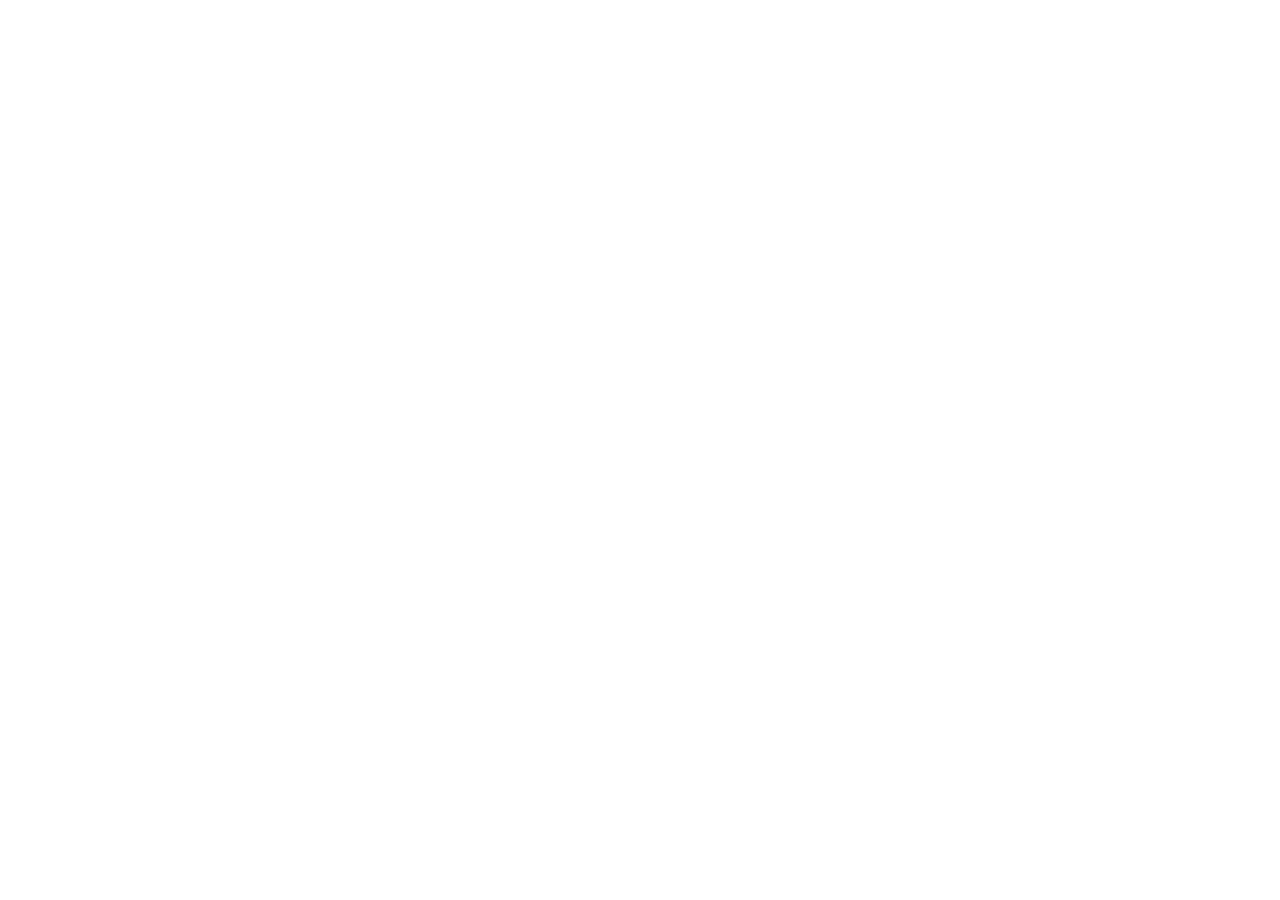
==== commit 635e4a47: "Move AuraMix to auramix.com.au; redirect old paths" ====
--- a/auramix/index.html
+++ b/auramix/index.html
@@ -1 +1,15 @@
-<!DOCTYPE html><html lang="en" class="inter_5901b7c6-module__ec5Qua__variable jetbrains_mono_c204fc1d-module__jQLt9W__variable antialiased"><head><meta charSet="utf-8"/><meta name="viewport" content="width=device-width, initial-scale=1"/><link rel="preload" href="/auramix/_next/static/media/051742360c26797e-s.p.1bkzbscqrt8rl.woff2" as="font" crossorigin="" type="font/woff2"/><link rel="preload" href="/auramix/_next/static/media/83afe278b6a6bb3c-s.p.2bn3s6zvc0dyp.woff2" as="font" crossorigin="" type="font/woff2"/><link rel="preload" as="image" href="/auramix/eq-hero-dark.png"/><link rel="preload" as="image" href="/auramix/eq-hero-light.png"/><link rel="stylesheet" href="/auramix/_next/static/chunks/2m_-5cxhpa5t7.css" data-precedence="next"/><link rel="preload" as="script" fetchPriority="low" href="/auramix/_next/static/chunks/3qtlyzor5gjmq.js"/><script src="/auramix/_next/static/chunks/15orcrkp-_9ct.js" async=""></script><script src="/auramix/_next/static/chunks/0j1w5i6fapckz.js" async=""></script><script src="/auramix/_next/static/chunks/1eglloh0s_w8l.js" async=""></script><script src="/auramix/_next/static/chunks/turbopack-3swh4pi0xir1h.js" async=""></script><script src="/auramix/_next/static/chunks/1el5-48au3iai.js" async=""></script><script src="/auramix/_next/static/chunks/14mrh2-p_w84d.js" async=""></script><script src="/auramix/_next/static/chunks/1tjm_ymirsb1j.js" async=""></script><script data-goatcounter="https://calibresquad.goatcounter.com/count" async="" src="https://gc.zgo.at/count.js"></script><meta name="next-size-adjust" content=""/><title>AuraMix — One sound. Every Apple device.</title><meta name="description" content="A studio-grade equalizer and music player for iPhone, iPad and Mac. 31-band and parametric EQ, harmonic bass, soundstage, headphone matching — and the whole instrument on your dashboard with CarPlay."/><link rel="canonical" href="https://calibresquad.com.au/auramix/"/><meta property="og:title" content="AuraMix — Your music has more in it."/><meta property="og:description" content="Studio-grade EQ and player for iPhone &amp; CarPlay. Free to start, one purchase for everything. No subscription."/><meta property="og:url" content="https://calibresquad.com.au/auramix/"/><meta property="og:site_name" content="AuraMix"/><meta property="og:image" content="https://calibresquad.com.au/auramix/icon.png"/><meta name="twitter:card" content="summary_large_image"/><meta name="twitter:title" content="AuraMix — Your music has more in it."/><meta name="twitter:description" content="Studio-grade EQ and player for iPhone &amp; CarPlay. Free to start, one purchase for everything. No subscription."/><meta name="twitter:image" content="https://calibresquad.com.au/auramix/icon.png"/><link rel="icon" href="/auramix/favicon-64.png"/><link rel="apple-touch-icon" href="/auramix/icon.png"/><script src="/auramix/_next/static/chunks/0cz1d0mv5g_q7.js" noModule=""></script></head><body class="min-h-full"><div hidden=""><!--$--><!--/$--></div><script>(self.__next_s=self.__next_s||[]).push([0,{"children":"try{var t=localStorage.getItem('auramix-theme');if(t==='light')document.documentElement.dataset.theme='light';}catch(e){}","id":"auramix-theme"}])</script><main><header class="fixed top-0 z-40 w-full border-b border-hairline bg-ground/80 backdrop-blur-xl"><nav class="mx-auto flex max-w-6xl items-center justify-between px-6 py-4"><div class="flex items-center gap-3"><img alt="AuraMix" loading="lazy" width="36" height="36" decoding="async" data-nimg="1" class="dark-shot rounded-[9px]" style="color:transparent" src="/auramix/icon.png"/><img alt="AuraMix" loading="lazy" width="36" height="36" decoding="async" data-nimg="1" class="light-shot rounded-[9px] ring-1 ring-white/10" style="color:transparent" src="/auramix/icon-light.png"/><span class="text-[17px] font-semibold tracking-tight">AuraMix</span></div><div class="flex items-center gap-7"><a href="#eq" class="hidden text-sm text-white/60 transition hover:text-white sm:block">EQ</a><a href="#enhance" class="hidden text-sm text-white/60 transition hover:text-white sm:block">Enhance</a><a href="#carplay" class="hidden text-sm text-white/60 transition hover:text-white sm:block">CarPlay</a><a href="#devices" class="hidden text-sm text-white/60 transition hover:text-white sm:block">Devices</a><button type="button" aria-label="Switch to light mode" class="theme-toggle-track flex h-8 w-14 items-center rounded-full px-1 transition hover:brightness-110"><span class="theme-toggle-knob flex h-6 w-6 items-center justify-center rounded-full transition-transform duration-300 translate-x-0"><svg width="13" height="13" viewBox="0 0 24 24" fill="currentColor" aria-hidden="true"><path d="M21 14.5A8.5 8.5 0 0 1 9.5 3a7 7 0 1 0 11.5 11.5z"></path></svg></span></button><a class="rounded-full bg-white px-4 py-1.5 text-sm font-semibold text-ground transition hover:bg-signal-text" href="/auramix/beta/">Get the beta</a></div></nav></header><section class="aura relative overflow-hidden px-6 pt-36 pb-24"><div class="mx-auto grid max-w-6xl items-center gap-16 lg:grid-cols-2"><div><div class="reveal " style="transition-delay:0ms"><img alt="AuraMix app icon" loading="lazy" width="96" height="96" decoding="async" data-nimg="1" class="dark-shot mb-8 rounded-[22px] shadow-[0_18px_50px_rgba(0,0,0,0.7),0_0_70px_rgba(255,160,40,0.22)] ring-1 ring-white/10" style="color:transparent" src="/auramix/icon.png"/><img alt="AuraMix app icon" loading="lazy" width="96" height="96" decoding="async" data-nimg="1" class="light-shot mb-8 rounded-[22px] shadow-[0_18px_50px_rgba(20,20,26,0.18),0_0_70px_rgba(245,159,30,0.2)] ring-1 ring-white/10" style="color:transparent" src="/auramix/icon-light.png"/><p class="micro text-signal-text">Equalizer · Player · CarPlay</p></div><div class="reveal " style="transition-delay:80ms"><h1 class="mt-5 text-5xl font-semibold leading-[1.05] tracking-tight sm:text-6xl">Your Music Has<br/>More In It.</h1></div><div class="reveal " style="transition-delay:160ms"><p class="mt-6 max-w-md text-lg leading-relaxed text-white/60">AuraMix is a studio-grade equalizer and player for iPhone, iPad and Mac. Shape every band, enhance the low end, match your headphones — then take the whole instrument to your dashboard.</p></div><div class="reveal " style="transition-delay:240ms"><div class="mt-9 flex flex-wrap items-center gap-4"><a class="rounded-full bg-signal px-6 py-3 text-[15px] font-semibold text-ground shadow-[0_0_40px_rgba(255,160,40,0.25)] transition hover:brightness-110" href="/auramix/beta/">Request a TestFlight invite</a><a href="#eq" class="text-[15px] text-white/60 transition hover:text-white">See what&#x27;s inside ↓</a></div></div><div class="reveal " style="transition-delay:320ms"><p class="micro mt-10 text-tertiary">Free to start · $9.99 once for Pro · No subscription</p></div></div><div class="reveal relative mx-auto" style="transition-delay:200ms"><div aria-hidden="true" class="absolute -inset-16 -z-10 rounded-full opacity-80 blur-3xl" style="background:radial-gradient(ellipse 55% 45% at 50% 42%, rgba(255,160,40,0.32), rgba(255,160,40,0.10) 55%, transparent 75%)"></div><div class="metal-panel w-[300px] sm:w-[340px]"><div class="overflow-hidden rounded-[42px] border border-black/60"><img alt="The AuraMix equalizer with the Beats by Dre preset applied and the mini player running" width="1320" height="2868" decoding="async" data-nimg="1" class="dark-shot w-full" style="color:transparent" src="/auramix/eq-hero-dark.png"/><img alt="The AuraMix equalizer in light mode with the Beats by Dre preset applied and the mini player running" width="1320" height="2868" decoding="async" data-nimg="1" class="light-shot w-full" style="color:transparent" src="/auramix/eq-hero-light.png"/></div></div></div></div></section><section id="eq" class="aura border-t border-hairline px-6 py-24"><div class="mx-auto max-w-6xl"><div class="reveal " style="transition-delay:0ms"><p class="micro text-signal-text">The Equalizer</p><h2 class="mt-4 text-3xl font-semibold tracking-tight sm:text-4xl">From Ten Bands To The Full Instrument.</h2></div><div class="mt-12 grid gap-5 md:grid-cols-3"><div class="reveal " style="transition-delay:0ms"><div class="hairline-border h-full rounded-2xl bg-surface p-7 transition duration-300 hover:border-signal/40"><p class="micro text-signal-text">Free</p><h3 class="mt-3 text-lg font-semibold">10-Band Graphic</h3><p class="mt-3 text-[15px] leading-relaxed text-white/55">The classic curve, 31 Hz to 16 kHz, with a preamp stage. Every adjustment is applied to the audio in real time — no restart, no re-render.</p></div></div><div class="reveal " style="transition-delay:90ms"><div class="hairline-border h-full rounded-2xl bg-surface p-7 transition duration-300 hover:border-signal/40"><p class="micro text-signal-text">Pro</p><h3 class="mt-3 text-lg font-semibold">31-Band + Parametric</h3><p class="mt-3 text-[15px] leading-relaxed text-white/55">Third-octave resolution for surgical work, or a full parametric EQ with frequency, gain, bandwidth and filter type per band.</p></div></div><div class="reveal " style="transition-delay:180ms"><div class="hairline-border h-full rounded-2xl bg-surface p-7 transition duration-300 hover:border-signal/40"><p class="micro text-signal-text">Pro</p><h3 class="mt-3 text-lg font-semibold">Spectrum Analyser</h3><p class="mt-3 text-[15px] leading-relaxed text-white/55">A live view of the signal drawn from the actual audio path — watch your curve do its work while the music plays.</p></div></div></div><div class="reveal " style="transition-delay:120ms"><p class="mt-8 text-[15px] text-white/45">Plus a preset library — signature, genre and reference curves — and room to save your own.</p></div></div></section><section id="enhance" class="aura border-t border-hairline px-6 py-24"><div class="mx-auto max-w-6xl"><div class="reveal " style="transition-delay:0ms"><p class="micro text-signal-text">Enhance</p><h2 class="mt-4 max-w-xl text-3xl font-semibold tracking-tight sm:text-4xl">Beyond The Bands.</h2></div><div class="mt-12 grid gap-5 sm:grid-cols-2"><div class="reveal " style="transition-delay:0ms"><div class="hairline-border h-full rounded-2xl bg-surface p-7 transition duration-300 hover:border-signal/40"><h3 class="text-lg font-semibold">Harmonic Bass</h3><p class="mt-3 text-[15px] leading-relaxed text-white/55">Low end you can feel without the mud. A parallel harmonic branch adds weight the original recording only hinted at — dialled from a whisper to a wall.</p></div></div><div class="reveal " style="transition-delay:80ms"><div class="hairline-border h-full rounded-2xl bg-surface p-7 transition duration-300 hover:border-signal/40"><h3 class="text-lg font-semibold">Soundstage</h3><p class="mt-3 text-[15px] leading-relaxed text-white/55">Stereo width from mono to wide, plus crossfeed that eases the hard left-right split of headphones into something closer to a room.</p></div></div><div class="reveal " style="transition-delay:160ms"><div class="hairline-border h-full rounded-2xl bg-surface p-7 transition duration-300 hover:border-signal/40"><h3 class="text-lg font-semibold">Acoustic Spaces</h3><p class="mt-3 text-[15px] leading-relaxed text-white/55">Place the music somewhere: a studio room, a club, a cinema, a concert hall, a cathedral. Intensity under your finger.</p></div></div><div class="reveal " style="transition-delay:240ms"><div class="hairline-border h-full rounded-2xl bg-surface p-7 transition duration-300 hover:border-signal/40"><h3 class="text-lg font-semibold">Sound Profile</h3><p class="mt-3 text-[15px] leading-relaxed text-white/55">A two-minute listening test measures how your ears actually hear, then builds a personal EQ from the result. Tuned to you. Literally.</p></div></div></div></div></section><section class="aura border-t border-hairline px-6 py-24"><div class="mx-auto max-w-6xl"><div class="flex flex-col items-start gap-10 lg:flex-row lg:items-center lg:gap-20"><div class="reveal lg:w-1/2" style="transition-delay:0ms"><p class="micro text-signal-text">Headphone Intelligence</p><h2 class="mt-4 text-3xl font-semibold tracking-tight sm:text-4xl">An Exceptional Experience, On Every Pair.</h2><p class="mt-6 max-w-md text-[17px] leading-relaxed text-white/60">AuraMix carries a deep catalogue of headphones and earbuds — each with its measured sound signature. Connect a pair and the app recognises it, suggests the matching preset, and with Auto-EQ on, applies it before the first chorus. Over-ears, buds, studio monitors: the music adapts to what&#x27;s on your head, not the other way around.</p><div class="mt-8 space-y-3"><div class="flex items-center gap-3 rounded-xl bg-surface2 px-4 py-3"><span class="h-2 w-2 rounded-full bg-signal shadow-[0_0_8px_rgba(255,160,40,0.8)]"></span><span class="text-[15px] text-white/80">Headphones Detected</span></div><div class="flex items-center gap-3 rounded-xl bg-surface2 px-4 py-3"><span class="h-2 w-2 rounded-full bg-signal shadow-[0_0_8px_rgba(255,160,40,0.8)]"></span><span class="text-[15px] text-white/80">Signature Matched — High Confidence</span></div><div class="flex items-center gap-3 rounded-xl bg-surface2 px-4 py-3"><span class="h-2 w-2 rounded-full bg-signal shadow-[0_0_8px_rgba(255,160,40,0.8)]"></span><span class="text-[15px] text-white/80">Recommended Preset Applied</span></div></div></div><div class="reveal w-full lg:w-1/2" style="transition-delay:150ms"><div class="hairline-border flex items-center justify-center rounded-3xl bg-surface p-10"><svg viewBox="0 0 480 300" class="w-full max-w-sm" role="img" aria-label="Headphones surrounded by sound waves"><path d="M 112 96 A 62 62 0 0 0 112 204" fill="none" stroke="#ffa028" stroke-width="2" stroke-linecap="round" class="pulse-wave" style="animation-delay:0ms"></path><path d="M 86 96 A 88 88 0 0 0 86 204" fill="none" stroke="#ffa028" stroke-width="1.6" stroke-linecap="round" class="pulse-wave" style="animation-delay:260ms"></path><path d="M 60 96 A 114 114 0 0 0 60 204" fill="none" stroke="#ffa028" stroke-width="1.2" stroke-linecap="round" class="pulse-wave" style="animation-delay:520ms"></path><path d="M 368 96 A 62 62 0 0 1 368 204" fill="none" stroke="#ffa028" stroke-width="2" stroke-linecap="round" class="pulse-wave" style="animation-delay:130ms"></path><path d="M 394 96 A 88 88 0 0 1 394 204" fill="none" stroke="#ffa028" stroke-width="1.6" stroke-linecap="round" class="pulse-wave" style="animation-delay:390ms"></path><path d="M 420 96 A 114 114 0 0 1 420 204" fill="none" stroke="#ffa028" stroke-width="1.2" stroke-linecap="round" class="pulse-wave" style="animation-delay:650ms"></path><path d="M150 168 v-14 a90 90 0 0 1 180 0 v14" fill="none" stroke="var(--sketch)" stroke-width="10" stroke-linecap="round"></path><rect x="132" y="150" width="40" height="72" rx="19" fill="#15151a" stroke="var(--sketch)" stroke-width="6"></rect><rect x="308" y="150" width="40" height="72" rx="19" fill="#15151a" stroke="var(--sketch)" stroke-width="6"></rect><circle cx="152" cy="186" r="7" fill="#ffa028"></circle><circle cx="328" cy="186" r="7" fill="#ffa028"></circle><g opacity="0.85"><circle cx="222" cy="262" r="12" fill="#15151a" stroke="var(--sketch-mid)" stroke-width="4"></circle><rect x="216" y="270" width="9" height="20" rx="4.5" fill="var(--sketch-mid)" transform="rotate(14 220 272)"></rect><circle cx="262" cy="262" r="12" fill="#15151a" stroke="var(--sketch-mid)" stroke-width="4"></circle><rect x="258" y="270" width="9" height="20" rx="4.5" fill="var(--sketch-mid)" transform="rotate(-14 262 272)"></rect><circle cx="222" cy="262" r="3.5" fill="#ffa028"></circle><circle cx="262" cy="262" r="3.5" fill="#ffa028"></circle></g></svg></div></div></div><div class="reveal " style="transition-delay:120ms"><div class="marquee mt-12"><div class="marquee-track micro text-tertiary"><span class="flex gap-10 whitespace-nowrap"><span>Over-ear</span><span>·</span><span>In-ear</span><span>·</span><span>Open-back</span><span>·</span><span>Closed-back</span><span>·</span><span>Noise-cancelling</span><span>·</span><span>Studio monitors</span><span>·</span><span>True wireless</span><span>·</span><span>Planar magnetic</span><span>·</span><span>Sport buds</span><span>·</span><span>Gaming headsets</span><span>·</span></span><span class="flex gap-10 whitespace-nowrap"><span>Over-ear</span><span>·</span><span>In-ear</span><span>·</span><span>Open-back</span><span>·</span><span>Closed-back</span><span>·</span><span>Noise-cancelling</span><span>·</span><span>Studio monitors</span><span>·</span><span>True wireless</span><span>·</span><span>Planar magnetic</span><span>·</span><span>Sport buds</span><span>·</span><span>Gaming headsets</span><span>·</span></span></div></div></div></div></section><section id="carplay" class="aura border-t border-hairline px-6 py-24"><div class="mx-auto max-w-6xl"><div class="reveal max-w-2xl" style="transition-delay:0ms"><p class="micro text-signal-text">Apple CarPlay</p><h2 class="mt-4 text-3xl font-semibold tracking-tight sm:text-5xl">Your Car Has Better Speakers Than You Think.</h2><p class="mt-6 text-[17px] leading-relaxed text-white/60">Most EQ apps stop at the phone. AuraMix drives the dashboard: your library and playlists on the car screen, the full transport, and — this is the part nobody else does — your EQ presets and Enhance controls reachable from the driver&#x27;s seat. Every drive, remastered.</p></div><div class="reveal " style="transition-delay:150ms"><figure class="mx-auto mt-14 flex max-w-3xl flex-col items-center"><div class="relative"><div aria-hidden="true" class="absolute -inset-14 -z-10 rounded-full opacity-80 blur-3xl" style="background:radial-gradient(ellipse 55% 45% at 50% 42%, rgba(255,160,40,0.26), rgba(255,160,40,0.08) 55%, transparent 75%)"></div><div class="metal-panel w-[290px] sm:w-[330px]"><div class="overflow-hidden rounded-[42px] border border-black/60"><img alt="The AuraMix Signature preset library with Beats by Dre active and the mini player running — Coke Studio, Abbey Road, Bose Reference, Sony Walkman, JBL Club and more" loading="lazy" width="1320" height="2868" decoding="async" data-nimg="1" class="dark-shot w-full" style="color:transparent" src="/auramix/presets-signature.png"/><img alt="The AuraMix Signature preset library in light mode with Beats by Dre active and the mini player running" loading="lazy" width="1320" height="2868" decoding="async" data-nimg="1" class="light-shot w-full" style="color:transparent" src="/auramix/presets-signature-light.png"/></div></div></div><figcaption class="micro mt-6 text-white/70">The signature library — the same presets the dashboard picks from</figcaption></figure></div><div class="mt-16 grid items-center gap-12 lg:grid-cols-2"><div class="reveal " style="transition-delay:0ms"><div class="hairline-border flex items-center justify-center rounded-3xl bg-surface p-8"><svg viewBox="0 0 600 400" class="w-full max-w-md" role="img" aria-label="Car cabin with sound radiating from seven speaker positions"><rect x="185" y="38" width="230" height="330" rx="82" fill="none" stroke="var(--sketch-dim)" stroke-width="2.5"></rect><path d="M225 92 Q300 66 375 92" fill="none" stroke="var(--sketch-faint)" stroke-width="2"></path><path d="M228 322 Q300 344 372 322" fill="none" stroke="var(--sketch-faint)" stroke-width="2"></path><rect x="235" y="140" width="55" height="64" rx="16" fill="var(--sketch-fill)"></rect><rect x="310" y="140" width="55" height="64" rx="16" fill="var(--sketch-fill)"></rect><rect x="235" y="232" width="130" height="58" rx="16" fill="var(--sketch-fill)"></rect><g><circle cx="225" cy="96" r="26" class="ripple" fill="none" stroke="#ffa028" stroke-width="1.5" style="animation-delay:0ms"></circle><circle cx="225" cy="96" r="26" class="ripple" fill="none" stroke="#ffa028" stroke-width="1" style="animation-delay:850ms"></circle><circle cx="225" cy="96" r="5.5" fill="#ffa028" opacity="0.95"></circle><circle cx="225" cy="96" r="10" fill="none" stroke="rgba(255,160,40,0.5)" stroke-width="1"></circle></g><g><circle cx="375" cy="96" r="26" class="ripple" fill="none" stroke="#ffa028" stroke-width="1.5" style="animation-delay:300ms"></circle><circle cx="375" cy="96" r="26" class="ripple" fill="none" stroke="#ffa028" stroke-width="1" style="animation-delay:1150ms"></circle><circle cx="375" cy="96" r="5.5" fill="#ffa028" opacity="0.95"></circle><circle cx="375" cy="96" r="10" fill="none" stroke="rgba(255,160,40,0.5)" stroke-width="1"></circle></g><g><circle cx="196" cy="178" r="26" class="ripple" fill="none" stroke="#ffa028" stroke-width="1.5" style="animation-delay:600ms"></circle><circle cx="196" cy="178" r="26" class="ripple" fill="none" stroke="#ffa028" stroke-width="1" style="animation-delay:1450ms"></circle><circle cx="196" cy="178" r="5.5" fill="#ffa028" opacity="0.95"></circle><circle cx="196" cy="178" r="10" fill="none" stroke="rgba(255,160,40,0.5)" stroke-width="1"></circle></g><g><circle cx="404" cy="178" r="26" class="ripple" fill="none" stroke="#ffa028" stroke-width="1.5" style="animation-delay:900ms"></circle><circle cx="404" cy="178" r="26" class="ripple" fill="none" stroke="#ffa028" stroke-width="1" style="animation-delay:1750ms"></circle><circle cx="404" cy="178" r="5.5" fill="#ffa028" opacity="0.95"></circle><circle cx="404" cy="178" r="10" fill="none" stroke="rgba(255,160,40,0.5)" stroke-width="1"></circle></g><g><circle cx="196" cy="268" r="26" class="ripple" fill="none" stroke="#ffa028" stroke-width="1.5" style="animation-delay:1200ms"></circle><circle cx="196" cy="268" r="26" class="ripple" fill="none" stroke="#ffa028" stroke-width="1" style="animation-delay:2050ms"></circle><circle cx="196" cy="268" r="5.5" fill="#ffa028" opacity="0.95"></circle><circle cx="196" cy="268" r="10" fill="none" stroke="rgba(255,160,40,0.5)" stroke-width="1"></circle></g><g><circle cx="404" cy="268" r="26" class="ripple" fill="none" stroke="#ffa028" stroke-width="1.5" style="animation-delay:1500ms"></circle><circle cx="404" cy="268" r="26" class="ripple" fill="none" stroke="#ffa028" stroke-width="1" style="animation-delay:2350ms"></circle><circle cx="404" cy="268" r="5.5" fill="#ffa028" opacity="0.95"></circle><circle cx="404" cy="268" r="10" fill="none" stroke="rgba(255,160,40,0.5)" stroke-width="1"></circle></g><g><circle cx="300" cy="330" r="26" class="ripple" fill="none" stroke="#ffa028" stroke-width="1.5" style="animation-delay:1800ms"></circle><circle cx="300" cy="330" r="26" class="ripple" fill="none" stroke="#ffa028" stroke-width="1" style="animation-delay:2650ms"></circle><circle cx="300" cy="330" r="5.5" fill="#ffa028" opacity="0.95"></circle><circle cx="300" cy="330" r="10" fill="none" stroke="rgba(255,160,40,0.5)" stroke-width="1"></circle></g></svg></div></div><div class="reveal " style="transition-delay:120ms"><h3 class="text-2xl font-semibold tracking-tight sm:text-3xl">The Whole Cabin, Staged.</h3><p class="mt-5 max-w-md text-[17px] leading-relaxed text-white/60">Harmonic bass that door speakers can actually carry. A soundstage widened to the size of the cabin. Acoustic spaces that turn a commute into a cinema seat. Every speaker in the car plays what the EQ engine shapes — a premium listening room at 100 km/h.</p><p class="micro mt-7 text-signal-text">Cinematic sound · Every seat · Every drive</p></div></div></div></section><section id="devices" class="aura border-t border-hairline px-6 py-24"><div class="mx-auto max-w-6xl"><div class="reveal max-w-2xl" style="transition-delay:0ms"><p class="micro text-signal-text">The Whole Family</p><h2 class="mt-4 text-3xl font-semibold tracking-tight sm:text-5xl">One Sound. Every Apple Device.</h2><p class="mt-6 text-[17px] leading-relaxed text-white/60">AuraMix isn&#x27;t an iPhone app with ports — it&#x27;s one instrument built for every screen you own. The same engine, the same presets, the same amber, native everywhere: pocket, desk, lap and dashboard.</p></div><div class="reveal " style="transition-delay:150ms"><figure class="hairline-border mx-auto mt-14 overflow-hidden rounded-3xl bg-surface p-6 sm:p-10"><div class="relative"><div aria-hidden="true" class="absolute -inset-10 -z-0 rounded-full blur-3xl" style="background:radial-gradient(ellipse 52% 55% at 50% 48%, var(--aura-1), var(--aura-2) 55%, transparent 78%)"></div><div class="relative"><svg viewBox="0 0 960 520" class="w-full" role="img" aria-label="AuraMix running on a MacBook, an iPad, an iPhone and a CarPlay dashboard"><g transform="translate(29 0)"><rect x="292" y="26" width="386" height="248" rx="16" fill="#1c1c22" stroke="#3a3a44" stroke-width="2"></rect><rect x="302" y="36" width="366" height="228" rx="8" fill="var(--ground)"></rect><path d="M455 36 h60 v9 a5 5 0 0 1 -5 5 h-50 a5 5 0 0 1 -5 -5 z" fill="#1c1c22"></path><circle cx="485" cy="43" r="2.2" fill="#2f2f38"></circle><circle cx="318" cy="54" r="3.5" fill="var(--sketch-dim)"></circle><circle cx="330" cy="54" r="3.5" fill="var(--sketch-dim)"></circle><circle cx="342" cy="54" r="3.5" fill="var(--sketch-dim)"></circle><g><line x1="330" y1="80" x2="330" y2="210" stroke="var(--sketch-dim)" stroke-width="2" stroke-dasharray="1 5" stroke-linecap="round"></line><line x1="330" y1="146" x2="330" y2="210" stroke="#ffa028" stroke-width="2.5" stroke-linecap="round" opacity="0.85"></line><circle cx="330" cy="146" r="6.5" fill="var(--ink)"></circle></g><g><line x1="364" y1="80" x2="364" y2="210" stroke="var(--sketch-dim)" stroke-width="2" stroke-dasharray="1 5" stroke-linecap="round"></line><line x1="364" y1="128" x2="364" y2="210" stroke="#ffa028" stroke-width="2.5" stroke-linecap="round" opacity="0.85"></line><circle cx="364" cy="128" r="6.5" fill="var(--ink)"></circle></g><g><line x1="398" y1="80" x2="398" y2="210" stroke="var(--sketch-dim)" stroke-width="2" stroke-dasharray="1 5" stroke-linecap="round"></line><line x1="398" y1="114" x2="398" y2="210" stroke="#ffa028" stroke-width="2.5" stroke-linecap="round" opacity="0.85"></line><circle cx="398" cy="114" r="6.5" fill="var(--ink)"></circle></g><g><line x1="432" y1="80" x2="432" y2="210" stroke="var(--sketch-dim)" stroke-width="2" stroke-dasharray="1 5" stroke-linecap="round"></line><line x1="432" y1="134" x2="432" y2="210" stroke="#ffa028" stroke-width="2.5" stroke-linecap="round" opacity="0.85"></line><circle cx="432" cy="134" r="6.5" fill="var(--ink)"></circle></g><g><line x1="466" y1="80" x2="466" y2="210" stroke="var(--sketch-dim)" stroke-width="2" stroke-dasharray="1 5" stroke-linecap="round"></line><line x1="466" y1="154" x2="466" y2="210" stroke="#ffa028" stroke-width="2.5" stroke-linecap="round" opacity="0.85"></line><circle cx="466" cy="154" r="6.5" fill="var(--ink)"></circle></g><g><line x1="500" y1="80" x2="500" y2="210" stroke="var(--sketch-dim)" stroke-width="2" stroke-dasharray="1 5" stroke-linecap="round"></line><line x1="500" y1="142" x2="500" y2="210" stroke="#ffa028" stroke-width="2.5" stroke-linecap="round" opacity="0.85"></line><circle cx="500" cy="142" r="6.5" fill="var(--ink)"></circle></g><g><line x1="534" y1="80" x2="534" y2="210" stroke="var(--sketch-dim)" stroke-width="2" stroke-dasharray="1 5" stroke-linecap="round"></line><line x1="534" y1="120" x2="534" y2="210" stroke="#ffa028" stroke-width="2.5" stroke-linecap="round" opacity="0.85"></line><circle cx="534" cy="120" r="6.5" fill="var(--ink)"></circle></g><g><line x1="568" y1="80" x2="568" y2="210" stroke="var(--sketch-dim)" stroke-width="2" stroke-dasharray="1 5" stroke-linecap="round"></line><line x1="568" y1="108" x2="568" y2="210" stroke="#ffa028" stroke-width="2.5" stroke-linecap="round" opacity="0.85"></line><circle cx="568" cy="108" r="6.5" fill="var(--ink)"></circle></g><g><line x1="602" y1="80" x2="602" y2="210" stroke="var(--sketch-dim)" stroke-width="2" stroke-dasharray="1 5" stroke-linecap="round"></line><line x1="602" y1="126" x2="602" y2="210" stroke="#ffa028" stroke-width="2.5" stroke-linecap="round" opacity="0.85"></line><circle cx="602" cy="126" r="6.5" fill="var(--ink)"></circle></g><g><line x1="636" y1="80" x2="636" y2="210" stroke="var(--sketch-dim)" stroke-width="2" stroke-dasharray="1 5" stroke-linecap="round"></line><line x1="636" y1="144" x2="636" y2="210" stroke="#ffa028" stroke-width="2.5" stroke-linecap="round" opacity="0.85"></line><circle cx="636" cy="144" r="6.5" fill="var(--ink)"></circle></g><rect x="330" y="232" width="306" height="5" rx="2.5" fill="var(--sketch-dim)"></rect><rect x="330" y="232" width="190" height="5" rx="2.5" fill="#ffa028"></rect><path d="M275 274 h420 l-9 13 a17 9 0 0 1 -13 6 H297 a17 9 0 0 1 -13 -6 z" fill="#1c1c22" stroke="#3a3a44" stroke-width="1.5"></path><path d="M445 274 h80 a6 6 0 0 1 -6 5 h-68 a6 6 0 0 1 -6 -5 z" fill="#0e0e12"></path></g><g transform="translate(-3 0)"><rect x="40" y="112" width="230" height="316" rx="22" fill="#1c1c22" stroke="#3a3a44" stroke-width="2"></rect><rect x="64" y="108" width="26" height="4" rx="2" fill="#3a3a44"></rect><rect x="102" y="108" width="16" height="4" rx="2" fill="#3a3a44"></rect><rect x="122" y="108" width="16" height="4" rx="2" fill="#3a3a44"></rect><rect x="53" y="125" width="204" height="290" rx="12" fill="var(--ground)"></rect><circle cx="155" cy="119" r="2.6" fill="#2f2f38"></circle><rect x="69" y="176" width="64" height="64" rx="10" fill="var(--surface2)" stroke="var(--sketch-dim)"></rect><circle cx="101" cy="208" r="6" fill="#ffa028" opacity="0.95"></circle><rect x="75" y="256" width="52" height="5" rx="2.5" fill="var(--sketch-mid)"></rect><rect x="83" y="269" width="36" height="5" rx="2.5" fill="var(--sketch-dim)"></rect><rect x="71" y="288" width="60" height="4" rx="2" fill="var(--sketch-dim)"></rect><rect x="71" y="288" width="25" height="4" rx="2" fill="#ffa028"></rect><line x1="147" y1="140" x2="147" y2="398" stroke="var(--sketch-dim)" stroke-width="1.5"></line><g><circle cx="161" cy="158" r="3" fill="#ffa028"></circle><rect x="169" y="155" width="66" height="6" rx="3" fill="var(--sketch-mid)"></rect></g><g><rect x="161" y="188" width="74" height="6" rx="3" fill="var(--sketch-dim)"></rect></g><g><rect x="161" y="221" width="60" height="6" rx="3" fill="var(--sketch-dim)"></rect></g><g><rect x="161" y="254" width="78" height="6" rx="3" fill="var(--sketch-dim)"></rect></g><g><rect x="161" y="287" width="54" height="6" rx="3" fill="var(--sketch-dim)"></rect></g><g><rect x="161" y="320" width="70" height="6" rx="3" fill="var(--sketch-dim)"></rect></g><g><rect x="161" y="353" width="64" height="6" rx="3" fill="var(--sketch-dim)"></rect></g><rect x="125" y="404" width="60" height="4" rx="2" fill="var(--sketch-dim)"></rect></g><g transform="translate(5 -14)"><rect x="760" y="128" width="154" height="308" rx="34" fill="#1c1c22" stroke="#3a3a44" stroke-width="2"></rect><rect x="756" y="186" width="4" height="18" rx="2" fill="#3a3a44"></rect><rect x="756" y="212" width="4" height="30" rx="2" fill="#3a3a44"></rect><rect x="756" y="248" width="4" height="30" rx="2" fill="#3a3a44"></rect><rect x="914" y="216" width="4" height="44" rx="2" fill="#3a3a44"></rect><rect x="768" y="136" width="138" height="292" rx="27" fill="var(--ground)"></rect><rect x="812" y="146" width="50" height="13" rx="6.5" fill="#0b0b0d"></rect><circle cx="852" cy="152.5" r="3" fill="#1f1f26"></circle><rect x="805" y="186" width="64" height="64" rx="10" fill="var(--surface2)" stroke="var(--sketch-dim)"></rect><circle cx="837" cy="218" r="6" fill="#ffa028" opacity="0.95"></circle><rect x="811" y="266" width="52" height="5" rx="2.5" fill="var(--sketch-mid)"></rect><rect x="819" y="279" width="36" height="5" rx="2.5" fill="var(--sketch-dim)"></rect><rect x="793" y="302" width="88" height="4" rx="2" fill="var(--sketch-dim)"></rect><rect x="793" y="302" width="48" height="4" rx="2" fill="#ffa028"></rect><circle cx="837" cy="342" r="14" fill="var(--ink)"></circle><path d="M833 335 l11 7 -11 7 z" fill="var(--ground)"></path><rect x="799" y="338" width="14" height="7" rx="3" fill="var(--sketch-dim)"></rect><rect x="861" y="338" width="14" height="7" rx="3" fill="var(--sketch-dim)"></rect><rect x="812" y="414" width="50" height="4" rx="2" fill="var(--sketch-dim)"></rect></g><g transform="translate(29 0)"><path d="M296 322 h368 a14 14 0 0 1 14 14 v156 a14 14 0 0 1 -14 14 H310 a14 14 0 0 1 -14 -14 z" fill="#1c1c22" stroke="#3a3a44" stroke-width="1.5"></path><rect x="324" y="334" width="44" height="5" rx="2.5" fill="#3a3a44"></rect><rect x="382" y="334" width="44" height="5" rx="2.5" fill="#3a3a44"></rect><rect x="440" y="334" width="44" height="5" rx="2.5" fill="#3a3a44"></rect><rect x="312" y="352" width="300" height="132" rx="10" fill="var(--ground)" stroke="var(--sketch-dim)" stroke-width="2"></rect><g><circle cx="334" cy="379" r="3.5" fill="#ffa028" opacity="1"></circle><rect x="348" y="376" width="52" height="6" rx="3" fill="var(--sketch-mid)"></rect><rect x="414" y="376" width="180" height="6" rx="3" fill="var(--sketch-dim)"></rect><rect x="414" y="376" width="111.6" height="6" rx="3" fill="#ffa028"></rect></g><g><circle cx="334" cy="415" r="3.5" fill="#ffa028" opacity="0.45"></circle><rect x="348" y="412" width="52" height="6" rx="3" fill="var(--sketch-dim)"></rect><rect x="414" y="412" width="180" height="6" rx="3" fill="var(--sketch-dim)"></rect><rect x="414" y="412" width="68.4" height="6" rx="3" fill="#ffa028"></rect></g><g><circle cx="334" cy="451" r="3.5" fill="#ffa028" opacity="0.45"></circle><rect x="348" y="448" width="52" height="6" rx="3" fill="var(--sketch-dim)"></rect><rect x="414" y="448" width="180" height="6" rx="3" fill="var(--sketch-dim)"></rect><rect x="414" y="448" width="136.8" height="6" rx="3" fill="#ffa028"></rect></g><circle cx="638" cy="418" r="24" fill="#16161c" stroke="#3a3a44" stroke-width="2"></circle><circle cx="638" cy="418" r="17" fill="#0e0e12"></circle><line x1="638" y1="407" x2="638" y2="414" stroke="#ffa028" stroke-width="2.5" stroke-linecap="round"></line><circle cx="638" cy="454" r="4" fill="#2a2a32"></circle></g></svg></div></div><figcaption class="micro mt-6 flex flex-wrap justify-center gap-x-8 gap-y-2 text-tertiary"><span><span class="text-signal-text">Mac</span> · System-wide EQ</span><span><span class="text-signal-text">iPad</span> · Two-pane studio</span><span><span class="text-signal-text">iPhone</span> · The full instrument</span><span><span class="text-signal-text">CarPlay</span> · Enhance on the dash</span></figcaption></figure></div><div class="mt-12 grid gap-5 sm:grid-cols-2 lg:grid-cols-4"><div class="reveal " style="transition-delay:0ms"><div class="hairline-border h-full rounded-2xl bg-surface p-6 transition duration-300 hover:border-signal/40"><p class="micro text-signal-text">iPhone</p><h3 class="mt-3 text-[17px] font-semibold">In Your Pocket</h3><p class="mt-2.5 text-[14.5px] leading-relaxed text-white/55">The full EQ, your library, headphone intelligence and Enhance — everywhere you go.</p></div></div><div class="reveal " style="transition-delay:80ms"><div class="hairline-border h-full rounded-2xl bg-surface p-6 transition duration-300 hover:border-signal/40"><p class="micro text-signal-text">iPad</p><h3 class="mt-3 text-[17px] font-semibold">The Studio View</h3><p class="mt-2.5 text-[14.5px] leading-relaxed text-white/55">A two-pane layout puts the transport beside your library, with faders sized for the bigger canvas.</p></div></div><div class="reveal " style="transition-delay:160ms"><div class="hairline-border h-full rounded-2xl bg-surface p-6 transition duration-300 hover:border-signal/40"><p class="micro text-signal-text">Mac</p><h3 class="mt-3 text-[17px] font-semibold">At Your Desk</h3><p class="mt-2.5 text-[14.5px] leading-relaxed text-white/55">The same Signal engine and presets on macOS, tuned for pointer and keyboard.</p></div></div><div class="reveal " style="transition-delay:240ms"><div class="hairline-border h-full rounded-2xl bg-surface p-6 transition duration-300 hover:border-signal/40"><p class="micro text-signal-text">CarPlay</p><h3 class="mt-3 text-[17px] font-semibold">On The Road</h3><p class="mt-2.5 text-[14.5px] leading-relaxed text-white/55">Songs, presets and a three-section Enhance panel — designed for glances, not menus.</p></div></div></div></div></section><section class="border-t border-hairline px-6 py-16"><div class="mx-auto max-w-3xl"><div class="reveal " style="transition-delay:0ms"><div class="hairline-border rounded-2xl bg-surface p-8"><p class="micro text-tertiary">The honest bit</p><p class="mt-4 text-[15px] leading-relaxed text-white/55">On iPhone and iPad, AuraMix processes music you own — imported files and DRM-free purchases. Streaming services encrypt their audio, so no third-party app can run it through an EQ engine; anyone claiming otherwise is bending the truth. On the Mac it&#x27;s a different story: turn on System EQ and it shapes everything you hear — Music, Safari, streaming, games — because it works on your Mac&#x27;s audio output, not the protected file. We&#x27;d rather tell you straight than surprise you after you download.</p></div></div></div></section><section class="aura border-t border-hairline px-6 py-24"><div class="mx-auto max-w-3xl text-center"><div class="reveal " style="transition-delay:0ms"><p class="micro text-signal-text">Pricing</p><h2 class="mt-4 text-3xl font-semibold tracking-tight sm:text-4xl">One Purchase. Every Device.</h2><p class="mx-auto mt-6 max-w-md text-[17px] leading-relaxed text-white/60">The 10-band EQ, player, presets and headphone detection are free. <span class="text-white/90">AuraMix Pro</span> — the 31-band, parametric EQ, spectrum analyser, the full Enhance suite and your Sound Profile — is<!-- --> <span class="text-signal-text">$9.99, once</span>. Buy it with your Apple ID and it unlocks on your iPhone, iPad, Mac and CarPlay together.</p><div class="mt-8 flex flex-wrap justify-center gap-2.5"><span class="hairline-border rounded-full bg-surface2 px-4 py-1.5 text-[13px] text-white/70">iPhone</span><span class="hairline-border rounded-full bg-surface2 px-4 py-1.5 text-[13px] text-white/70">iPad</span><span class="hairline-border rounded-full bg-surface2 px-4 py-1.5 text-[13px] text-white/70">Mac</span><span class="hairline-border rounded-full bg-surface2 px-4 py-1.5 text-[13px] text-white/70">CarPlay</span></div><p class="micro mt-8 text-tertiary">No subscription · No account · Yours forever</p></div></div></section><section class="aura border-t border-hairline px-6 py-28 text-center"><div class="mx-auto max-w-2xl"><div class="reveal " style="transition-delay:0ms"><h2 class="text-4xl font-semibold tracking-tight sm:text-5xl">The Full Instrument.</h2><p class="mx-auto mt-6 max-w-md text-lg text-white/60">Everything your music was recorded with, everything your speakers can do — in your pocket and on your dashboard.</p><a class="mt-10 inline-block rounded-full bg-signal px-8 py-4 text-[16px] font-semibold text-ground shadow-[0_0_60px_rgba(255,160,40,0.3)] transition hover:brightness-110" href="/auramix/beta/">Request a TestFlight invite</a><p class="micro mt-6 text-tertiary">iPhone · iPad · Mac · CarPlay</p></div></div></section><footer class="border-t border-hairline px-6 py-10"><div class="mx-auto flex max-w-6xl flex-col items-center justify-between gap-6 sm:flex-row"><div class="flex items-center gap-3"><img alt="" loading="lazy" width="22" height="22" decoding="async" data-nimg="1" class="dark-shot rounded-md opacity-80" style="color:transparent" src="/auramix/icon.png"/><img alt="" loading="lazy" width="22" height="22" decoding="async" data-nimg="1" class="light-shot rounded-md ring-1 ring-white/10" style="color:transparent" src="/auramix/icon-light.png"/><span class="text-sm text-white/40">© <!-- -->2026<!-- --> Calibre Squad · AuraMix</span></div><div class="flex flex-wrap items-center justify-center gap-x-8 gap-y-3 text-sm text-white/40"><a class="transition hover:text-white" href="/auramix/privacy/">Privacy</a><a class="transition hover:text-white" href="/auramix/support/">Support</a><a class="transition hover:text-white" href="/auramix/support/#contact">Contact</a><a href="https://calibresquad.com.au" class="transition hover:text-white">Calibre Squad</a><a href="https://x.com/calibresquad" target="_blank" rel="me noopener" class="transition hover:text-white">X</a><a href="https://www.instagram.com/calibresquad" target="_blank" rel="me noopener" class="transition hover:text-white">Instagram</a><a href="https://www.reddit.com/user/Calibresquad" target="_blank" rel="me noopener" class="transition hover:text-white">Reddit</a><a href="https://www.youtube.com/@calibresquad" target="_blank" rel="me noopener" class="transition hover:text-white">YouTube</a><a href="https://www.facebook.com/calibresquad26" target="_blank" rel="me noopener" class="transition hover:text-white">Facebook</a></div></div></footer></main><!--$--><!--/$--><script src="/auramix/_next/static/chunks/3qtlyzor5gjmq.js" id="_R_" async=""></script><script>(self.__next_f=self.__next_f||[]).push([0])</script><script>self.__next_f.push([1,"1:\"$Sreact.fragment\"\n2:I[79520,[\"/auramix/_next/static/chunks/1el5-48au3iai.js\",\"/auramix/_next/static/chunks/14mrh2-p_w84d.js\"],\"\"]\n3:I[39756,[\"/auramix/_next/static/chunks/1el5-48au3iai.js\",\"/auramix/_next/static/chunks/14mrh2-p_w84d.js\"],\"default\"]\n4:I[37457,[\"/auramix/_next/static/chunks/1el5-48au3iai.js\",\"/auramix/_next/static/chunks/14mrh2-p_w84d.js\"],\"default\"]\n5:I[5500,[\"/auramix/_next/static/chunks/1el5-48au3iai.js\",\"/auramix/_next/static/chunks/14mrh2-p_w84d.js\",\"/auramix/_next/static/chunks/1tjm_ymirsb1j.js\"],\"Image\"]\n6:I[2330,[\"/auramix/_next/static/chunks/1el5-48au3iai.js\",\"/auramix/_next/static/chunks/14mrh2-p_w84d.js\",\"/auramix/_next/static/chunks/1tjm_ymirsb1j.js\"],\"default\"]\n7:I[22016,[\"/auramix/_next/static/chunks/1el5-48au3iai.js\",\"/auramix/_next/static/chunks/14mrh2-p_w84d.js\",\"/auramix/_next/static/chunks/1tjm_ymirsb1j.js\"],\"\"]\n8:I[13872,[\"/auramix/_next/static/chunks/1el5-48au3iai.js\",\"/auramix/_next/static/chunks/14mrh2-p_w84d.js\",\"/auramix/_next/static/chunks/1tjm_ymirsb1j.js\"],\"default\"]\n1c:I[68027,[\"/auramix/_next/static/chunks/1el5-48au3iai.js\",\"/auramix/_next/static/chunks/14mrh2-p_w84d.js\"],\"default\",1]\n:HL[\"/auramix/_next/static/chunks/2m_-5cxhpa5t7.css\",\"style\"]\n:HL[\"/auramix/_next/static/media/051742360c26797e-s.p.1bkzbscqrt8rl.woff2\",\"font\",{\"crossOrigin\":\"\",\"type\":\"font/woff2\"}]\n:HL[\"/auramix/_next/static/media/83afe278b6a6bb3c-s.p.2bn3s6zvc0dyp.woff2\",\"font\",{\"crossOrigin\":\"\",\"type\":\"font/woff2\"}]\n"])</script><script>self.__next_f.push([1,"0:{\"P\":null,\"c\":[\"\",\"\"],\"q\":\"\",\"i\":false,\"f\":[[[\"\",{\"children\":[\"__PAGE__\",{}]},\"$undefined\",\"$undefined\",16],[[\"$\",\"$1\",\"c\",{\"children\":[[[\"$\",\"link\",\"0\",{\"rel\":\"stylesheet\",\"href\":\"/auramix/_next/static/chunks/2m_-5cxhpa5t7.css\",\"precedence\":\"next\",\"crossOrigin\":\"$undefined\",\"nonce\":\"$undefined\"}],[\"$\",\"script\",\"script-0\",{\"src\":\"/auramix/_next/static/chunks/1el5-48au3iai.js\",\"async\":true,\"nonce\":\"$undefined\"}],[\"$\",\"script\",\"script-1\",{\"src\":\"/auramix/_next/static/chunks/14mrh2-p_w84d.js\",\"async\":true,\"nonce\":\"$undefined\"}]],[\"$\",\"html\",null,{\"lang\":\"en\",\"className\":\"inter_5901b7c6-module__ec5Qua__variable jetbrains_mono_c204fc1d-module__jQLt9W__variable antialiased\",\"suppressHydrationWarning\":true,\"children\":[\"$\",\"body\",null,{\"className\":\"min-h-full\",\"children\":[[\"$\",\"$L2\",null,{\"id\":\"auramix-theme\",\"strategy\":\"beforeInteractive\",\"children\":\"try{var t=localStorage.getItem('auramix-theme');if(t==='light')document.documentElement.dataset.theme='light';}catch(e){}\"}],[\"$\",\"$L3\",null,{\"parallelRouterKey\":\"children\",\"error\":\"$undefined\",\"errorStyles\":\"$undefined\",\"errorScripts\":\"$undefined\",\"template\":[\"$\",\"$L4\",null,{}],\"templateStyles\":\"$undefined\",\"templateScripts\":\"$undefined\",\"notFound\":[[[\"$\",\"title\",null,{\"children\":\"404: This page could not be found.\"}],[\"$\",\"div\",null,{\"style\":{\"fontFamily\":\"system-ui,\\\"Segoe UI\\\",Roboto,Helvetica,Arial,sans-serif,\\\"Apple Color Emoji\\\",\\\"Segoe UI Emoji\\\"\",\"height\":\"100vh\",\"textAlign\":\"center\",\"display\":\"flex\",\"flexDirection\":\"column\",\"alignItems\":\"center\",\"justifyContent\":\"center\"},\"children\":[\"$\",\"div\",null,{\"children\":[[\"$\",\"style\",null,{\"dangerouslySetInnerHTML\":{\"__html\":\"body{color:#000;background:#fff;margin:0}.next-error-h1{border-right:1px solid rgba(0,0,0,.3)}@media (prefers-color-scheme:dark){body{color:#fff;background:#000}.next-error-h1{border-right:1px solid rgba(255,255,255,.3)}}\"}}],[\"$\",\"h1\",null,{\"className\":\"next-error-h1\",\"style\":{\"display\":\"inline-block\",\"margin\":\"0 20px 0 0\",\"padding\":\"0 23px 0 0\",\"fontSize\":24,\"fontWeight\":500,\"verticalAlign\":\"top\",\"lineHeight\":\"49px\"},\"children\":404}],[\"$\",\"div\",null,{\"style\":{\"display\":\"inline-block\"},\"children\":[\"$\",\"h2\",null,{\"style\":{\"fontSize\":14,\"fontWeight\":400,\"lineHeight\":\"49px\",\"margin\":0},\"children\":\"This page could not be found.\"}]}]]}]}]],[]],\"forbidden\":\"$undefined\",\"unauthorized\":\"$undefined\"}],[\"$\",\"script\",null,{\"data-goatcounter\":\"https://calibresquad.goatcounter.com/count\",\"async\":true,\"src\":\"https://gc.zgo.at/count.js\"}]]}]}]]}],{\"children\":[[\"$\",\"$1\",\"c\",{\"children\":[[\"$\",\"main\",null,{\"children\":[[\"$\",\"header\",null,{\"className\":\"fixed top-0 z-40 w-full border-b border-hairline bg-ground/80 backdrop-blur-xl\",\"children\":[\"$\",\"nav\",null,{\"className\":\"mx-auto flex max-w-6xl items-center justify-between px-6 py-4\",\"children\":[[\"$\",\"div\",null,{\"className\":\"flex items-center gap-3\",\"children\":[[\"$\",\"$L5\",null,{\"src\":\"/auramix/icon.png\",\"alt\":\"AuraMix\",\"width\":36,\"height\":36,\"className\":\"dark-shot rounded-[9px]\"}],[\"$\",\"$L5\",null,{\"src\":\"/auramix/icon-light.png\",\"alt\":\"AuraMix\",\"width\":36,\"height\":36,\"className\":\"light-shot rounded-[9px] ring-1 ring-white/10\"}],[\"$\",\"span\",null,{\"className\":\"text-[17px] font-semibold tracking-tight\",\"children\":\"AuraMix\"}]]}],[\"$\",\"div\",null,{\"className\":\"flex items-center gap-7\",\"children\":[[\"$\",\"a\",null,{\"href\":\"#eq\",\"className\":\"hidden text-sm text-white/60 transition hover:text-white sm:block\",\"children\":\"EQ\"}],[\"$\",\"a\",null,{\"href\":\"#enhance\",\"className\":\"hidden text-sm text-white/60 transition hover:text-white sm:block\",\"children\":\"Enhance\"}],[\"$\",\"a\",null,{\"href\":\"#carplay\",\"className\":\"hidden text-sm text-white/60 transition hover:text-white sm:block\",\"children\":\"CarPlay\"}],[\"$\",\"a\",null,{\"href\":\"#devices\",\"className\":\"hidden text-sm text-white/60 transition hover:text-white sm:block\",\"children\":\"Devices\"}],[\"$\",\"$L6\",null,{}],[\"$\",\"$L7\",null,{\"href\":\"/beta\",\"className\":\"rounded-full bg-white px-4 py-1.5 text-sm font-semibold text-ground transition hover:bg-signal-text\",\"children\":\"Get the beta\"}]]}]]}]}],[\"$\",\"section\",null,{\"className\":\"aura relative overflow-hidden px-6 pt-36 pb-24\",\"children\":[\"$\",\"div\",null,{\"className\":\"mx-auto grid max-w-6xl items-center gap-16 lg:grid-cols-2\",\"children\":[[\"$\",\"div\",null,{\"children\":[[\"$\",\"$L8\",null,{\"children\":[[\"$\",\"$L5\",null,{\"src\":\"/auramix/icon.png\",\"alt\":\"AuraMix app icon\",\"width\":96,\"height\":96,\"className\":\"dark-shot mb-8 rounded-[22px] shadow-[0_18px_50px_rgba(0,0,0,0.7),0_0_70px_rgba(255,160,40,0.22)] ring-1 ring-white/10\"}],\"$L9\",\"$La\"]}],\"$Lb\",\"$Lc\",\"$Ld\",\"$Le\"]}],\"$Lf\"]}]}],\"$L10\",\"$L11\",\"$L12\",\"$L13\",\"$L14\",\"$L15\",\"$L16\",\"$L17\",\"$L18\"]}],[\"$L19\"],\"$L1a\"]}],{},null,false,null]},null,false,null],\"$L1b\",false]],\"m\":\"$undefined\",\"G\":[\"$1c\",[\"$L1d\"]],\"S\":true,\"h\":null,\"s\":\"$undefined\",\"l\":\"$undefined\",\"p\":\"$undefined\",\"d\":\"$undefined\",\"b\":\"lAmWLgQ_gtvwek3KLR0vR\"}\n"])</script><script>self.__next_f.push([1,"36:I[97367,[\"/auramix/_next/static/chunks/1el5-48au3iai.js\",\"/auramix/_next/static/chunks/14mrh2-p_w84d.js\"],\"OutletBoundary\"]\n37:\"$Sreact.suspense\"\n39:I[97367,[\"/auramix/_next/static/chunks/1el5-48au3iai.js\",\"/auramix/_next/static/chunks/14mrh2-p_w84d.js\"],\"ViewportBoundary\"]\n3b:I[97367,[\"/auramix/_next/static/chunks/1el5-48au3iai.js\",\"/auramix/_next/static/chunks/14mrh2-p_w84d.js\"],\"MetadataBoundary\"]\n9:[\"$\",\"$L5\",null,{\"src\":\"/auramix/icon-light.png\",\"alt\":\"AuraMix app icon\",\"width\":96,\"height\":96,\"className\":\"light-shot mb-8 rounded-[22px] shadow-[0_18px_50px_rgba(20,20,26,0.18),0_0_70px_rgba(245,159,30,0.2)] ring-1 ring-white/10\"}]\na:[\"$\",\"p\",null,{\"className\":\"micro text-signal-text\",\"children\":\"Equalizer · Player · CarPlay\"}]\nb:[\"$\",\"$L8\",null,{\"delay\":80,\"children\":[\"$\",\"h1\",null,{\"className\":\"mt-5 text-5xl font-semibold leading-[1.05] tracking-tight sm:text-6xl\",\"children\":[\"Your Music Has\",[\"$\",\"br\",null,{}],\"More In It.\"]}]}]\nc:[\"$\",\"$L8\",null,{\"delay\":160,\"children\":[\"$\",\"p\",null,{\"className\":\"mt-6 max-w-md text-lg leading-relaxed text-white/60\",\"children\":\"AuraMix is a studio-grade equalizer and player for iPhone, iPad and Mac. Shape every band, enhance the low end, match your headphones — then take the whole instrument to your dashboard.\"}]}]\nd:[\"$\",\"$L8\",null,{\"delay\":240,\"children\":[\"$\",\"div\",null,{\"className\":\"mt-9 flex flex-wrap items-center gap-4\",\"children\":[[\"$\",\"$L7\",null,{\"href\":\"/beta\",\"className\":\"rounded-full bg-signal px-6 py-3 text-[15px] font-semibold text-ground shadow-[0_0_40px_rgba(255,160,40,0.25)] transition hover:brightness-110\",\"children\":\"Request a TestFlight invite\"}],[\"$\",\"a\",null,{\"href\":\"#eq\",\"className\":\"text-[15px] text-white/60 transition hover:text-white\",\"children\":\"See what's inside ↓\"}]]}]}]\ne:[\"$\",\"$L8\",null,{\"delay\":320,\"children\":[\"$\",\"p\",null,{\"className\":\"micro mt-10 text-tertiary\",\"children\":\"Free to start · $9.99 once for Pro · No subscription\"}]}]\nf:[\"$\",\"$L8\",null,{\"delay\":200,\"className\":\"relative mx-auto\",\"children\":[[\"$\",\"div\",null,{\"aria-hidden\":true,\"className\":\"absolute -inset-16 -z-10 rounded-full opacity-80 blur-3xl\",\"style\":{\"background\":\"radial-gradient(ellipse 55% 45% at 50% 42%, rgba(255,160,40,0.32), rgba(255,160,40,0.10) 55%, transparent 75%)\"}}],[\"$\",\"div\",null,{\"className\":\"metal-panel w-[300px] sm:w-[340px]\",\"children\":[\"$\",\"div\",null,{\"className\":\"overflow-hidden rounded-[42px] border border-black/60\",\"children\":[[\"$\",\"$L5\",null,{\"src\":\"/auramix/eq-hero-dark.png\",\"alt\":\"The AuraMix equalizer with the Beats by Dre preset applied and the mini player running\",\"width\":1320,\"height\":2868,\"priority\":true,\"className\":\"dark-shot w-full\"}],[\"$\",\"$L5\",null,{\"src\":\"/auramix/eq-hero-light.png\",\"alt\":\"The AuraMix equalizer in light mode with the Beats by Dre preset applied and the mini player running\",\"width\":1320,\"height\":2868,\"priority\":true,\"className\":\"light-shot w-full\"}]]}]}]]}]\n"])</script><script>self.__next_f.push([1,"10:[\"$\",\"section\",null,{\"id\":\"eq\",\"className\":\"aura border-t border-hairline px-6 py-24\",\"children\":[\"$\",\"div\",null,{\"className\":\"mx-auto max-w-6xl\",\"children\":[[\"$\",\"$L8\",null,{\"children\":[[\"$\",\"p\",null,{\"className\":\"micro text-signal-text\",\"children\":\"The Equalizer\"}],[\"$\",\"h2\",null,{\"className\":\"mt-4 text-3xl font-semibold tracking-tight sm:text-4xl\",\"children\":\"From Ten Bands To The Full Instrument.\"}]]}],[\"$\",\"div\",null,{\"className\":\"mt-12 grid gap-5 md:grid-cols-3\",\"children\":[[\"$\",\"$L8\",\"10-Band Graphic\",{\"delay\":0,\"children\":[\"$\",\"div\",null,{\"className\":\"hairline-border h-full rounded-2xl bg-surface p-7 transition duration-300 hover:border-signal/40\",\"children\":[[\"$\",\"p\",null,{\"className\":\"micro text-signal-text\",\"children\":\"Free\"}],[\"$\",\"h3\",null,{\"className\":\"mt-3 text-lg font-semibold\",\"children\":\"10-Band Graphic\"}],[\"$\",\"p\",null,{\"className\":\"mt-3 text-[15px] leading-relaxed text-white/55\",\"children\":\"The classic curve, 31 Hz to 16 kHz, with a preamp stage. Every adjustment is applied to the audio in real time — no restart, no re-render.\"}]]}]}],[\"$\",\"$L8\",\"31-Band + Parametric\",{\"delay\":90,\"children\":[\"$\",\"div\",null,{\"className\":\"hairline-border h-full rounded-2xl bg-surface p-7 transition duration-300 hover:border-signal/40\",\"children\":[[\"$\",\"p\",null,{\"className\":\"micro text-signal-text\",\"children\":\"Pro\"}],[\"$\",\"h3\",null,{\"className\":\"mt-3 text-lg font-semibold\",\"children\":\"31-Band + Parametric\"}],[\"$\",\"p\",null,{\"className\":\"mt-3 text-[15px] leading-relaxed text-white/55\",\"children\":\"Third-octave resolution for surgical work, or a full parametric EQ with frequency, gain, bandwidth and filter type per band.\"}]]}]}],[\"$\",\"$L8\",\"Spectrum Analyser\",{\"delay\":180,\"children\":[\"$\",\"div\",null,{\"className\":\"hairline-border h-full rounded-2xl bg-surface p-7 transition duration-300 hover:border-signal/40\",\"children\":[[\"$\",\"p\",null,{\"className\":\"micro text-signal-text\",\"children\":\"Pro\"}],[\"$\",\"h3\",null,{\"className\":\"mt-3 text-lg font-semibold\",\"children\":\"Spectrum Analyser\"}],[\"$\",\"p\",null,{\"className\":\"mt-3 text-[15px] leading-relaxed text-white/55\",\"children\":\"A live view of the signal drawn from the actual audio path — watch your curve do its work while the music plays.\"}]]}]}]]}],[\"$\",\"$L8\",null,{\"delay\":120,\"children\":[\"$\",\"p\",null,{\"className\":\"mt-8 text-[15px] text-white/45\",\"children\":\"Plus a preset library — signature, genre and reference curves — and room to save your own.\"}]}]]}]}]\n"])</script><script>self.__next_f.push([1,"11:[\"$\",\"section\",null,{\"id\":\"enhance\",\"className\":\"aura border-t border-hairline px-6 py-24\",\"children\":[\"$\",\"div\",null,{\"className\":\"mx-auto max-w-6xl\",\"children\":[[\"$\",\"$L8\",null,{\"children\":[[\"$\",\"p\",null,{\"className\":\"micro text-signal-text\",\"children\":\"Enhance\"}],[\"$\",\"h2\",null,{\"className\":\"mt-4 max-w-xl text-3xl font-semibold tracking-tight sm:text-4xl\",\"children\":\"Beyond The Bands.\"}]]}],[\"$\",\"div\",null,{\"className\":\"mt-12 grid gap-5 sm:grid-cols-2\",\"children\":[[\"$\",\"$L8\",\"Harmonic Bass\",{\"delay\":0,\"children\":[\"$\",\"div\",null,{\"className\":\"hairline-border h-full rounded-2xl bg-surface p-7 transition duration-300 hover:border-signal/40\",\"children\":[[\"$\",\"h3\",null,{\"className\":\"text-lg font-semibold\",\"children\":\"Harmonic Bass\"}],[\"$\",\"p\",null,{\"className\":\"mt-3 text-[15px] leading-relaxed text-white/55\",\"children\":\"Low end you can feel without the mud. A parallel harmonic branch adds weight the original recording only hinted at — dialled from a whisper to a wall.\"}]]}]}],[\"$\",\"$L8\",\"Soundstage\",{\"delay\":80,\"children\":[\"$\",\"div\",null,{\"className\":\"hairline-border h-full rounded-2xl bg-surface p-7 transition duration-300 hover:border-signal/40\",\"children\":[[\"$\",\"h3\",null,{\"className\":\"text-lg font-semibold\",\"children\":\"Soundstage\"}],[\"$\",\"p\",null,{\"className\":\"mt-3 text-[15px] leading-relaxed text-white/55\",\"children\":\"Stereo width from mono to wide, plus crossfeed that eases the hard left-right split of headphones into something closer to a room.\"}]]}]}],[\"$\",\"$L8\",\"Acoustic Spaces\",{\"delay\":160,\"children\":[\"$\",\"div\",null,{\"className\":\"hairline-border h-full rounded-2xl bg-surface p-7 transition duration-300 hover:border-signal/40\",\"children\":[[\"$\",\"h3\",null,{\"className\":\"text-lg font-semibold\",\"children\":\"Acoustic Spaces\"}],[\"$\",\"p\",null,{\"className\":\"mt-3 text-[15px] leading-relaxed text-white/55\",\"children\":\"Place the music somewhere: a studio room, a club, a cinema, a concert hall, a cathedral. Intensity under your finger.\"}]]}]}],[\"$\",\"$L8\",\"Sound Profile\",{\"delay\":240,\"children\":[\"$\",\"div\",null,{\"className\":\"hairline-border h-full rounded-2xl bg-surface p-7 transition duration-300 hover:border-signal/40\",\"children\":[[\"$\",\"h3\",null,{\"className\":\"text-lg font-semibold\",\"children\":\"Sound Profile\"}],[\"$\",\"p\",null,{\"className\":\"mt-3 text-[15px] leading-relaxed text-white/55\",\"children\":\"A two-minute listening test measures how your ears actually hear, then builds a personal EQ from the result. Tuned to you. Literally.\"}]]}]}]]}]]}]}]\n"])</script><script>self.__next_f.push([1,"12:[\"$\",\"section\",null,{\"className\":\"aura border-t border-hairline px-6 py-24\",\"children\":[\"$\",\"div\",null,{\"className\":\"mx-auto max-w-6xl\",\"children\":[[\"$\",\"div\",null,{\"className\":\"flex flex-col items-start gap-10 lg:flex-row lg:items-center lg:gap-20\",\"children\":[[\"$\",\"$L8\",null,{\"className\":\"lg:w-1/2\",\"children\":[[\"$\",\"p\",null,{\"className\":\"micro text-signal-text\",\"children\":\"Headphone Intelligence\"}],[\"$\",\"h2\",null,{\"className\":\"mt-4 text-3xl font-semibold tracking-tight sm:text-4xl\",\"children\":\"An Exceptional Experience, On Every Pair.\"}],[\"$\",\"p\",null,{\"className\":\"mt-6 max-w-md text-[17px] leading-relaxed text-white/60\",\"children\":\"AuraMix carries a deep catalogue of headphones and earbuds — each with its measured sound signature. Connect a pair and the app recognises it, suggests the matching preset, and with Auto-EQ on, applies it before the first chorus. Over-ears, buds, studio monitors: the music adapts to what's on your head, not the other way around.\"}],[\"$\",\"div\",null,{\"className\":\"mt-8 space-y-3\",\"children\":[[\"$\",\"div\",\"Headphones Detected\",{\"className\":\"flex items-center gap-3 rounded-xl bg-surface2 px-4 py-3\",\"children\":[[\"$\",\"span\",null,{\"className\":\"h-2 w-2 rounded-full bg-signal shadow-[0_0_8px_rgba(255,160,40,0.8)]\"}],[\"$\",\"span\",null,{\"className\":\"text-[15px] text-white/80\",\"children\":\"Headphones Detected\"}]]}],[\"$\",\"div\",\"Signature Matched — High Confidence\",{\"className\":\"flex items-center gap-3 rounded-xl bg-surface2 px-4 py-3\",\"children\":[[\"$\",\"span\",null,{\"className\":\"h-2 w-2 rounded-full bg-signal shadow-[0_0_8px_rgba(255,160,40,0.8)]\"}],[\"$\",\"span\",null,{\"className\":\"text-[15px] text-white/80\",\"children\":\"Signature Matched — High Confidence\"}]]}],[\"$\",\"div\",\"Recommended Preset Applied\",{\"className\":\"flex items-center gap-3 rounded-xl bg-surface2 px-4 py-3\",\"children\":[[\"$\",\"span\",null,{\"className\":\"h-2 w-2 rounded-full bg-signal shadow-[0_0_8px_rgba(255,160,40,0.8)]\"}],[\"$\",\"span\",null,{\"className\":\"text-[15px] text-white/80\",\"children\":\"Recommended Preset Applied\"}]]}]]}]]}],[\"$\",\"$L8\",null,{\"delay\":150,\"className\":\"w-full lg:w-1/2\",\"children\":[\"$\",\"div\",null,{\"className\":\"hairline-border flex items-center justify-center rounded-3xl bg-surface p-10\",\"children\":[\"$\",\"svg\",null,{\"viewBox\":\"0 0 480 300\",\"className\":\"w-full max-w-sm\",\"role\":\"img\",\"aria-label\":\"Headphones surrounded by sound waves\",\"children\":[[[\"$\",\"path\",\"wl0\",{\"d\":\"M 112 96 A 62 62 0 0 0 112 204\",\"fill\":\"none\",\"stroke\":\"#ffa028\",\"strokeWidth\":2,\"strokeLinecap\":\"round\",\"className\":\"pulse-wave\",\"style\":{\"animationDelay\":\"0ms\"}}],[\"$\",\"path\",\"wl1\",{\"d\":\"M 86 96 A 88 88 0 0 0 86 204\",\"fill\":\"none\",\"stroke\":\"#ffa028\",\"strokeWidth\":1.6,\"strokeLinecap\":\"round\",\"className\":\"pulse-wave\",\"style\":{\"animationDelay\":\"260ms\"}}],[\"$\",\"path\",\"wl2\",{\"d\":\"M 60 96 A 114 114 0 0 0 60 204\",\"fill\":\"none\",\"stroke\":\"#ffa028\",\"strokeWidth\":1.2,\"strokeLinecap\":\"round\",\"className\":\"pulse-wave\",\"style\":{\"animationDelay\":\"520ms\"}}]],[[\"$\",\"path\",\"wr0\",{\"d\":\"M 368 96 A 62 62 0 0 1 368 204\",\"fill\":\"none\",\"stroke\":\"#ffa028\",\"strokeWidth\":2,\"strokeLinecap\":\"round\",\"className\":\"pulse-wave\",\"style\":{\"animationDelay\":\"130ms\"}}],[\"$\",\"path\",\"wr1\",{\"d\":\"M 394 96 A 88 88 0 0 1 394 204\",\"fill\":\"none\",\"stroke\":\"#ffa028\",\"strokeWidth\":1.6,\"strokeLinecap\":\"round\",\"className\":\"pulse-wave\",\"style\":{\"animationDelay\":\"390ms\"}}],[\"$\",\"path\",\"wr2\",{\"d\":\"M 420 96 A 114 114 0 0 1 420 204\",\"fill\":\"none\",\"stroke\":\"#ffa028\",\"strokeWidth\":1.2,\"strokeLinecap\":\"round\",\"className\":\"pulse-wave\",\"style\":{\"animationDelay\":\"650ms\"}}]],[\"$\",\"path\",null,{\"d\":\"M150 168 v-14 a90 90 0 0 1 180 0 v14\",\"fill\":\"none\",\"stroke\":\"var(--sketch)\",\"strokeWidth\":\"10\",\"strokeLinecap\":\"round\"}],[\"$\",\"rect\",null,{\"x\":\"132\",\"y\":\"150\",\"width\":\"40\",\"height\":\"72\",\"rx\":\"19\",\"fill\":\"#15151a\",\"stroke\":\"var(--sketch)\",\"strokeWidth\":\"6\"}],[\"$\",\"rect\",null,{\"x\":\"308\",\"y\":\"150\",\"width\":\"40\",\"height\":\"72\",\"rx\":\"19\",\"fill\":\"#15151a\",\"stroke\":\"var(--sketch)\",\"strokeWidth\":\"6\"}],[\"$\",\"circle\",null,{\"cx\":\"152\",\"cy\":\"186\",\"r\":\"7\",\"fill\":\"#ffa028\"}],[\"$\",\"circle\",null,{\"cx\":\"328\",\"cy\":\"186\",\"r\":\"7\",\"fill\":\"#ffa028\"}],[\"$\",\"g\",null,{\"opacity\":\"0.85\",\"children\":[[\"$\",\"circle\",null,{\"cx\":\"222\",\"cy\":\"262\",\"r\":\"12\",\"fill\":\"#15151a\",\"stroke\":\"var(--sketch-mid)\",\"strokeWidth\":\"4\"}],[\"$\",\"rect\",null,{\"x\":\"216\",\"y\":\"270\",\"width\":\"9\",\"height\":\"20\",\"rx\":\"4.5\",\"fill\":\"var(--sketch-mid)\",\"transform\":\"rotate(14 220 272)\"}],\"$L1e\",\"$L1f\",\"$L20\",\"$L21\"]}]]}]}]}]]}],\"$L22\"]}]}]\n"])</script><script>self.__next_f.push([1,"13:[\"$\",\"section\",null,{\"id\":\"carplay\",\"className\":\"aura border-t border-hairline px-6 py-24\",\"children\":[\"$\",\"div\",null,{\"className\":\"mx-auto max-w-6xl\",\"children\":[[\"$\",\"$L8\",null,{\"className\":\"max-w-2xl\",\"children\":[[\"$\",\"p\",null,{\"className\":\"micro text-signal-text\",\"children\":\"Apple CarPlay\"}],[\"$\",\"h2\",null,{\"className\":\"mt-4 text-3xl font-semibold tracking-tight sm:text-5xl\",\"children\":\"Your Car Has Better Speakers Than You Think.\"}],[\"$\",\"p\",null,{\"className\":\"mt-6 text-[17px] leading-relaxed text-white/60\",\"children\":\"Most EQ apps stop at the phone. AuraMix drives the dashboard: your library and playlists on the car screen, the full transport, and — this is the part nobody else does — your EQ presets and Enhance controls reachable from the driver's seat. Every drive, remastered.\"}]]}],[\"$\",\"$L8\",null,{\"delay\":150,\"children\":[\"$\",\"figure\",null,{\"className\":\"mx-auto mt-14 flex max-w-3xl flex-col items-center\",\"children\":[[\"$\",\"div\",null,{\"className\":\"relative\",\"children\":[[\"$\",\"div\",null,{\"aria-hidden\":true,\"className\":\"absolute -inset-14 -z-10 rounded-full opacity-80 blur-3xl\",\"style\":{\"background\":\"radial-gradient(ellipse 55% 45% at 50% 42%, rgba(255,160,40,0.26), rgba(255,160,40,0.08) 55%, transparent 75%)\"}}],[\"$\",\"div\",null,{\"className\":\"metal-panel w-[290px] sm:w-[330px]\",\"children\":[\"$\",\"div\",null,{\"className\":\"overflow-hidden rounded-[42px] border border-black/60\",\"children\":[[\"$\",\"$L5\",null,{\"src\":\"/auramix/presets-signature.png\",\"alt\":\"The AuraMix Signature preset library with Beats by Dre active and the mini player running — Coke Studio, Abbey Road, Bose Reference, Sony Walkman, JBL Club and more\",\"width\":1320,\"height\":2868,\"className\":\"dark-shot w-full\"}],[\"$\",\"$L5\",null,{\"src\":\"/auramix/presets-signature-light.png\",\"alt\":\"The AuraMix Signature preset library in light mode with Beats by Dre active and the mini player running\",\"width\":1320,\"height\":2868,\"className\":\"light-shot w-full\"}]]}]}]]}],[\"$\",\"figcaption\",null,{\"className\":\"micro mt-6 text-white/70\",\"children\":\"The signature library — the same presets the dashboard picks from\"}]]}]}],[\"$\",\"div\",null,{\"className\":\"mt-16 grid items-center gap-12 lg:grid-cols-2\",\"children\":[[\"$\",\"$L8\",null,{\"children\":[\"$\",\"div\",null,{\"className\":\"hairline-border flex items-center justify-center rounded-3xl bg-surface p-8\",\"children\":[\"$\",\"svg\",null,{\"viewBox\":\"0 0 600 400\",\"className\":\"w-full max-w-md\",\"role\":\"img\",\"aria-label\":\"Car cabin with sound radiating from seven speaker positions\",\"children\":[[\"$\",\"rect\",null,{\"x\":\"185\",\"y\":\"38\",\"width\":\"230\",\"height\":\"330\",\"rx\":\"82\",\"fill\":\"none\",\"stroke\":\"var(--sketch-dim)\",\"strokeWidth\":\"2.5\"}],[\"$\",\"path\",null,{\"d\":\"M225 92 Q300 66 375 92\",\"fill\":\"none\",\"stroke\":\"var(--sketch-faint)\",\"strokeWidth\":\"2\"}],[\"$\",\"path\",null,{\"d\":\"M228 322 Q300 344 372 322\",\"fill\":\"none\",\"stroke\":\"var(--sketch-faint)\",\"strokeWidth\":\"2\"}],[\"$\",\"rect\",null,{\"x\":\"235\",\"y\":\"140\",\"width\":\"55\",\"height\":\"64\",\"rx\":\"16\",\"fill\":\"var(--sketch-fill)\"}],[\"$\",\"rect\",null,{\"x\":\"310\",\"y\":\"140\",\"width\":\"55\",\"height\":\"64\",\"rx\":\"16\",\"fill\":\"var(--sketch-fill)\"}],[\"$\",\"rect\",null,{\"x\":\"235\",\"y\":\"232\",\"width\":\"130\",\"height\":\"58\",\"rx\":\"16\",\"fill\":\"var(--sketch-fill)\"}],[[\"$\",\"g\",\"225-96\",{\"children\":[[\"$\",\"circle\",null,{\"cx\":225,\"cy\":96,\"r\":\"26\",\"className\":\"ripple\",\"fill\":\"none\",\"stroke\":\"#ffa028\",\"strokeWidth\":\"1.5\",\"style\":{\"animationDelay\":\"0ms\"}}],[\"$\",\"circle\",null,{\"cx\":225,\"cy\":96,\"r\":\"26\",\"className\":\"ripple\",\"fill\":\"none\",\"stroke\":\"#ffa028\",\"strokeWidth\":\"1\",\"style\":{\"animationDelay\":\"850ms\"}}],[\"$\",\"circle\",null,{\"cx\":225,\"cy\":96,\"r\":\"5.5\",\"fill\":\"#ffa028\",\"opacity\":\"0.95\"}],[\"$\",\"circle\",null,{\"cx\":225,\"cy\":96,\"r\":\"10\",\"fill\":\"none\",\"stroke\":\"rgba(255,160,40,0.5)\",\"strokeWidth\":\"1\"}]]}],[\"$\",\"g\",\"375-96\",{\"children\":[[\"$\",\"circle\",null,{\"cx\":375,\"cy\":96,\"r\":\"26\",\"className\":\"ripple\",\"fill\":\"none\",\"stroke\":\"#ffa028\",\"strokeWidth\":\"1.5\",\"style\":{\"animationDelay\":\"300ms\"}}],[\"$\",\"circle\",null,{\"cx\":375,\"cy\":96,\"r\":\"26\",\"className\":\"ripple\",\"fill\":\"none\",\"stroke\":\"#ffa028\",\"strokeWidth\":\"1\",\"style\":{\"animationDelay\":\"1150ms\"}}],[\"$\",\"circle\",null,{\"cx\":375,\"cy\":96,\"r\":\"5.5\",\"fill\":\"#ffa028\",\"opacity\":\"0.95\"}],[\"$\",\"circle\",null,{\"cx\":375,\"cy\":96,\"r\":\"10\",\"fill\":\"none\",\"stroke\":\"rgba(255,160,40,0.5)\",\"strokeWidth\":\"1\"}]]}],[\"$\",\"g\",\"196-178\",{\"children\":[[\"$\",\"circle\",null,{\"cx\":196,\"cy\":178,\"r\":\"26\",\"className\":\"ripple\",\"fill\":\"none\",\"stroke\":\"#ffa028\",\"strokeWidth\":\"1.5\",\"style\":{\"animationDelay\":\"600ms\"}}],[\"$\",\"circle\",null,{\"cx\":196,\"cy\":178,\"r\":\"26\",\"className\":\"ripple\",\"fill\":\"none\",\"stroke\":\"#ffa028\",\"strokeWidth\":\"1\",\"style\":{\"animationDelay\":\"1450ms\"}}],\"$L23\",\"$L24\"]}],\"$L25\",\"$L26\",\"$L27\",\"$L28\"]]}]}]}],\"$L29\"]}]]}]}]\n"])</script><script>self.__next_f.push([1,"14:[\"$\",\"section\",null,{\"id\":\"devices\",\"className\":\"aura border-t border-hairline px-6 py-24\",\"children\":[\"$\",\"div\",null,{\"className\":\"mx-auto max-w-6xl\",\"children\":[[\"$\",\"$L8\",null,{\"className\":\"max-w-2xl\",\"children\":[[\"$\",\"p\",null,{\"className\":\"micro text-signal-text\",\"children\":\"The Whole Family\"}],[\"$\",\"h2\",null,{\"className\":\"mt-4 text-3xl font-semibold tracking-tight sm:text-5xl\",\"children\":\"One Sound. Every Apple Device.\"}],[\"$\",\"p\",null,{\"className\":\"mt-6 text-[17px] leading-relaxed text-white/60\",\"children\":\"AuraMix isn't an iPhone app with ports — it's one instrument built for every screen you own. The same engine, the same presets, the same amber, native everywhere: pocket, desk, lap and dashboard.\"}]]}],[\"$\",\"$L8\",null,{\"delay\":150,\"children\":[\"$\",\"figure\",null,{\"className\":\"hairline-border mx-auto mt-14 overflow-hidden rounded-3xl bg-surface p-6 sm:p-10\",\"children\":[[\"$\",\"div\",null,{\"className\":\"relative\",\"children\":[[\"$\",\"div\",null,{\"aria-hidden\":true,\"className\":\"absolute -inset-10 -z-0 rounded-full blur-3xl\",\"style\":{\"background\":\"radial-gradient(ellipse 52% 55% at 50% 48%, var(--aura-1), var(--aura-2) 55%, transparent 78%)\"}}],[\"$\",\"div\",null,{\"className\":\"relative\",\"children\":[\"$\",\"svg\",null,{\"viewBox\":\"0 0 960 520\",\"className\":\"w-full\",\"role\":\"img\",\"aria-label\":\"AuraMix running on a MacBook, an iPad, an iPhone and a CarPlay dashboard\",\"children\":[[\"$\",\"g\",null,{\"transform\":\"translate(29 0)\",\"children\":[[\"$\",\"rect\",null,{\"x\":\"292\",\"y\":\"26\",\"width\":\"386\",\"height\":\"248\",\"rx\":\"16\",\"fill\":\"#1c1c22\",\"stroke\":\"#3a3a44\",\"strokeWidth\":\"2\"}],[\"$\",\"rect\",null,{\"x\":\"302\",\"y\":\"36\",\"width\":\"366\",\"height\":\"228\",\"rx\":\"8\",\"fill\":\"var(--ground)\"}],[\"$\",\"path\",null,{\"d\":\"M455 36 h60 v9 a5 5 0 0 1 -5 5 h-50 a5 5 0 0 1 -5 -5 z\",\"fill\":\"#1c1c22\"}],[\"$\",\"circle\",null,{\"cx\":\"485\",\"cy\":\"43\",\"r\":\"2.2\",\"fill\":\"#2f2f38\"}],[\"$\",\"circle\",null,{\"cx\":\"318\",\"cy\":\"54\",\"r\":\"3.5\",\"fill\":\"var(--sketch-dim)\"}],[\"$\",\"circle\",null,{\"cx\":\"330\",\"cy\":\"54\",\"r\":\"3.5\",\"fill\":\"var(--sketch-dim)\"}],[\"$\",\"circle\",null,{\"cx\":\"342\",\"cy\":\"54\",\"r\":\"3.5\",\"fill\":\"var(--sketch-dim)\"}],[[\"$\",\"g\",\"m0\",{\"children\":[[\"$\",\"line\",null,{\"x1\":330,\"y1\":\"80\",\"x2\":330,\"y2\":\"210\",\"stroke\":\"var(--sketch-dim)\",\"strokeWidth\":\"2\",\"strokeDasharray\":\"1 5\",\"strokeLinecap\":\"round\"}],[\"$\",\"line\",null,{\"x1\":330,\"y1\":146,\"x2\":330,\"y2\":\"210\",\"stroke\":\"#ffa028\",\"strokeWidth\":\"2.5\",\"strokeLinecap\":\"round\",\"opacity\":\"0.85\"}],[\"$\",\"circle\",null,{\"cx\":330,\"cy\":146,\"r\":\"6.5\",\"fill\":\"var(--ink)\"}]]}],[\"$\",\"g\",\"m1\",{\"children\":[[\"$\",\"line\",null,{\"x1\":364,\"y1\":\"80\",\"x2\":364,\"y2\":\"210\",\"stroke\":\"var(--sketch-dim)\",\"strokeWidth\":\"2\",\"strokeDasharray\":\"1 5\",\"strokeLinecap\":\"round\"}],[\"$\",\"line\",null,{\"x1\":364,\"y1\":128,\"x2\":364,\"y2\":\"210\",\"stroke\":\"#ffa028\",\"strokeWidth\":\"2.5\",\"strokeLinecap\":\"round\",\"opacity\":\"0.85\"}],[\"$\",\"circle\",null,{\"cx\":364,\"cy\":128,\"r\":\"6.5\",\"fill\":\"var(--ink)\"}]]}],[\"$\",\"g\",\"m2\",{\"children\":[[\"$\",\"line\",null,{\"x1\":398,\"y1\":\"80\",\"x2\":398,\"y2\":\"210\",\"stroke\":\"var(--sketch-dim)\",\"strokeWidth\":\"2\",\"strokeDasharray\":\"1 5\",\"strokeLinecap\":\"round\"}],[\"$\",\"line\",null,{\"x1\":398,\"y1\":114,\"x2\":398,\"y2\":\"210\",\"stroke\":\"#ffa028\",\"strokeWidth\":\"2.5\",\"strokeLinecap\":\"round\",\"opacity\":\"0.85\"}],[\"$\",\"circle\",null,{\"cx\":398,\"cy\":114,\"r\":\"6.5\",\"fill\":\"var(--ink)\"}]]}],[\"$\",\"g\",\"m3\",{\"children\":[[\"$\",\"line\",null,{\"x1\":432,\"y1\":\"80\",\"x2\":432,\"y2\":\"210\",\"stroke\":\"var(--sketch-dim)\",\"strokeWidth\":\"2\",\"strokeDasharray\":\"1 5\",\"strokeLinecap\":\"round\"}],[\"$\",\"line\",null,{\"x1\":432,\"y1\":134,\"x2\":432,\"y2\":\"210\",\"stroke\":\"#ffa028\",\"strokeWidth\":\"2.5\",\"strokeLinecap\":\"round\",\"opacity\":\"0.85\"}],[\"$\",\"circle\",null,{\"cx\":432,\"cy\":134,\"r\":\"6.5\",\"fill\":\"var(--ink)\"}]]}],[\"$\",\"g\",\"m4\",{\"children\":[[\"$\",\"line\",null,{\"x1\":466,\"y1\":\"80\",\"x2\":466,\"y2\":\"210\",\"stroke\":\"var(--sketch-dim)\",\"strokeWidth\":\"2\",\"strokeDasharray\":\"1 5\",\"strokeLinecap\":\"round\"}],[\"$\",\"line\",null,{\"x1\":466,\"y1\":154,\"x2\":466,\"y2\":\"210\",\"stroke\":\"#ffa028\",\"strokeWidth\":\"2.5\",\"strokeLinecap\":\"round\",\"opacity\":\"0.85\"}],[\"$\",\"circle\",null,{\"cx\":466,\"cy\":154,\"r\":\"6.5\",\"fill\":\"var(--ink)\"}]]}],[\"$\",\"g\",\"m5\",{\"children\":[[\"$\",\"line\",null,{\"x1\":500,\"y1\":\"80\",\"x2\":500,\"y2\":\"210\",\"stroke\":\"var(--sketch-dim)\",\"strokeWidth\":\"2\",\"strokeDasharray\":\"1 5\",\"strokeLinecap\":\"round\"}],[\"$\",\"line\",null,{\"x1\":500,\"y1\":142,\"x2\":500,\"y2\":\"210\",\"stroke\":\"#ffa028\",\"strokeWidth\":\"2.5\",\"strokeLinecap\":\"round\",\"opacity\":\"0.85\"}],[\"$\",\"circle\",null,{\"cx\":500,\"cy\":142,\"r\":\"6.5\",\"fill\":\"var(--ink)\"}]]}],[\"$\",\"g\",\"m6\",{\"children\":[[\"$\",\"line\",null,{\"x1\":534,\"y1\":\"80\",\"x2\":534,\"y2\":\"210\",\"stroke\":\"var(--sketch-dim)\",\"strokeWidth\":\"2\",\"strokeDasharray\":\"1 5\",\"strokeLinecap\":\"round\"}],[\"$\",\"line\",null,{\"x1\":534,\"y1\":120,\"x2\":534,\"y2\":\"210\",\"stroke\":\"#ffa028\",\"strokeWidth\":\"2.5\",\"strokeLinecap\":\"round\",\"opacity\":\"0.85\"}],[\"$\",\"circle\",null,{\"cx\":534,\"cy\":120,\"r\":\"6.5\",\"fill\":\"var(--ink)\"}]]}],[\"$\",\"g\",\"m7\",{\"children\":[[\"$\",\"line\",null,{\"x1\":568,\"y1\":\"80\",\"x2\":568,\"y2\":\"210\",\"stroke\":\"var(--sketch-dim)\",\"strokeWidth\":\"2\",\"strokeDasharray\":\"1 5\",\"strokeLinecap\":\"round\"}],[\"$\",\"line\",null,{\"x1\":568,\"y1\":108,\"x2\":568,\"y2\":\"210\",\"stroke\":\"#ffa028\",\"strokeWidth\":\"2.5\",\"strokeLinecap\":\"round\",\"opacity\":\"0.85\"}],\"$L2a\"]}],\"$L2b\",\"$L2c\"],\"$L2d\",\"$L2e\",\"$L2f\",\"$L30\"]}],\"$L31\",\"$L32\",\"$L33\"]}]}]]}],\"$L34\"]}]}],\"$L35\"]}]}]\n"])</script><script>self.__next_f.push([1,"15:[\"$\",\"section\",null,{\"className\":\"border-t border-hairline px-6 py-16\",\"children\":[\"$\",\"div\",null,{\"className\":\"mx-auto max-w-3xl\",\"children\":[\"$\",\"$L8\",null,{\"children\":[\"$\",\"div\",null,{\"className\":\"hairline-border rounded-2xl bg-surface p-8\",\"children\":[[\"$\",\"p\",null,{\"className\":\"micro text-tertiary\",\"children\":\"The honest bit\"}],[\"$\",\"p\",null,{\"className\":\"mt-4 text-[15px] leading-relaxed text-white/55\",\"children\":\"On iPhone and iPad, AuraMix processes music you own — imported files and DRM-free purchases. Streaming services encrypt their audio, so no third-party app can run it through an EQ engine; anyone claiming otherwise is bending the truth. On the Mac it's a different story: turn on System EQ and it shapes everything you hear — Music, Safari, streaming, games — because it works on your Mac's audio output, not the protected file. We'd rather tell you straight than surprise you after you download.\"}]]}]}]}]}]\n"])</script><script>self.__next_f.push([1,"16:[\"$\",\"section\",null,{\"className\":\"aura border-t border-hairline px-6 py-24\",\"children\":[\"$\",\"div\",null,{\"className\":\"mx-auto max-w-3xl text-center\",\"children\":[\"$\",\"$L8\",null,{\"children\":[[\"$\",\"p\",null,{\"className\":\"micro text-signal-text\",\"children\":\"Pricing\"}],[\"$\",\"h2\",null,{\"className\":\"mt-4 text-3xl font-semibold tracking-tight sm:text-4xl\",\"children\":\"One Purchase. Every Device.\"}],[\"$\",\"p\",null,{\"className\":\"mx-auto mt-6 max-w-md text-[17px] leading-relaxed text-white/60\",\"children\":[\"The 10-band EQ, player, presets and headphone detection are free. \",[\"$\",\"span\",null,{\"className\":\"text-white/90\",\"children\":\"AuraMix Pro\"}],\" — the 31-band, parametric EQ, spectrum analyser, the full Enhance suite and your Sound Profile — is\",\" \",[\"$\",\"span\",null,{\"className\":\"text-signal-text\",\"children\":\"$$9.99, once\"}],\". Buy it with your Apple ID and it unlocks on your iPhone, iPad, Mac and CarPlay together.\"]}],[\"$\",\"div\",null,{\"className\":\"mt-8 flex flex-wrap justify-center gap-2.5\",\"children\":[[\"$\",\"span\",\"iPhone\",{\"className\":\"hairline-border rounded-full bg-surface2 px-4 py-1.5 text-[13px] text-white/70\",\"children\":\"iPhone\"}],[\"$\",\"span\",\"iPad\",{\"className\":\"hairline-border rounded-full bg-surface2 px-4 py-1.5 text-[13px] text-white/70\",\"children\":\"iPad\"}],[\"$\",\"span\",\"Mac\",{\"className\":\"hairline-border rounded-full bg-surface2 px-4 py-1.5 text-[13px] text-white/70\",\"children\":\"Mac\"}],[\"$\",\"span\",\"CarPlay\",{\"className\":\"hairline-border rounded-full bg-surface2 px-4 py-1.5 text-[13px] text-white/70\",\"children\":\"CarPlay\"}]]}],[\"$\",\"p\",null,{\"className\":\"micro mt-8 text-tertiary\",\"children\":\"No subscription · No account · Yours forever\"}]]}]}]}]\n"])</script><script>self.__next_f.push([1,"17:[\"$\",\"section\",null,{\"className\":\"aura border-t border-hairline px-6 py-28 text-center\",\"children\":[\"$\",\"div\",null,{\"className\":\"mx-auto max-w-2xl\",\"children\":[\"$\",\"$L8\",null,{\"children\":[[\"$\",\"h2\",null,{\"className\":\"text-4xl font-semibold tracking-tight sm:text-5xl\",\"children\":\"The Full Instrument.\"}],[\"$\",\"p\",null,{\"className\":\"mx-auto mt-6 max-w-md text-lg text-white/60\",\"children\":\"Everything your music was recorded with, everything your speakers can do — in your pocket and on your dashboard.\"}],[\"$\",\"$L7\",null,{\"href\":\"/beta\",\"className\":\"mt-10 inline-block rounded-full bg-signal px-8 py-4 text-[16px] font-semibold text-ground shadow-[0_0_60px_rgba(255,160,40,0.3)] transition hover:brightness-110\",\"children\":\"Request a TestFlight invite\"}],[\"$\",\"p\",null,{\"className\":\"micro mt-6 text-tertiary\",\"children\":\"iPhone · iPad · Mac · CarPlay\"}]]}]}]}]\n"])</script><script>self.__next_f.push([1,"18:[\"$\",\"footer\",null,{\"className\":\"border-t border-hairline px-6 py-10\",\"children\":[\"$\",\"div\",null,{\"className\":\"mx-auto flex max-w-6xl flex-col items-center justify-between gap-6 sm:flex-row\",\"children\":[[\"$\",\"div\",null,{\"className\":\"flex items-center gap-3\",\"children\":[[\"$\",\"$L5\",null,{\"src\":\"/auramix/icon.png\",\"alt\":\"\",\"width\":22,\"height\":22,\"className\":\"dark-shot rounded-md opacity-80\"}],[\"$\",\"$L5\",null,{\"src\":\"/auramix/icon-light.png\",\"alt\":\"\",\"width\":22,\"height\":22,\"className\":\"light-shot rounded-md ring-1 ring-white/10\"}],[\"$\",\"span\",null,{\"className\":\"text-sm text-white/40\",\"children\":[\"© \",2026,\" Calibre Squad · AuraMix\"]}]]}],[\"$\",\"div\",null,{\"className\":\"flex flex-wrap items-center justify-center gap-x-8 gap-y-3 text-sm text-white/40\",\"children\":[[\"$\",\"$L7\",null,{\"href\":\"/privacy\",\"className\":\"transition hover:text-white\",\"children\":\"Privacy\"}],[\"$\",\"$L7\",null,{\"href\":\"/support\",\"className\":\"transition hover:text-white\",\"children\":\"Support\"}],[\"$\",\"$L7\",null,{\"href\":\"/support#contact\",\"className\":\"transition hover:text-white\",\"children\":\"Contact\"}],[\"$\",\"a\",null,{\"href\":\"https://calibresquad.com.au\",\"className\":\"transition hover:text-white\",\"children\":\"Calibre Squad\"}],[\"$\",\"a\",null,{\"href\":\"https://x.com/calibresquad\",\"target\":\"_blank\",\"rel\":\"me noopener\",\"className\":\"transition hover:text-white\",\"children\":\"X\"}],[\"$\",\"a\",null,{\"href\":\"https://www.instagram.com/calibresquad\",\"target\":\"_blank\",\"rel\":\"me noopener\",\"className\":\"transition hover:text-white\",\"children\":\"Instagram\"}],[\"$\",\"a\",null,{\"href\":\"https://www.reddit.com/user/Calibresquad\",\"target\":\"_blank\",\"rel\":\"me noopener\",\"className\":\"transition hover:text-white\",\"children\":\"Reddit\"}],[\"$\",\"a\",null,{\"href\":\"https://www.youtube.com/@calibresquad\",\"target\":\"_blank\",\"rel\":\"me noopener\",\"className\":\"transition hover:text-white\",\"children\":\"YouTube\"}],[\"$\",\"a\",null,{\"href\":\"https://www.facebook.com/calibresquad26\",\"target\":\"_blank\",\"rel\":\"me noopener\",\"className\":\"transition hover:text-white\",\"children\":\"Facebook\"}]]}]]}]}]\n"])</script><script>self.__next_f.push([1,"19:[\"$\",\"script\",\"script-0\",{\"src\":\"/auramix/_next/static/chunks/1tjm_ymirsb1j.js\",\"async\":true,\"nonce\":\"$undefined\"}]\n1a:[\"$\",\"$L36\",null,{\"children\":[\"$\",\"$37\",null,{\"name\":\"Next.MetadataOutlet\",\"children\":\"$@38\"}]}]\n1b:[\"$\",\"$1\",\"h\",{\"children\":[null,[\"$\",\"$L39\",null,{\"children\":\"$L3a\"}],[\"$\",\"div\",null,{\"hidden\":true,\"children\":[\"$\",\"$L3b\",null,{\"children\":[\"$\",\"$37\",null,{\"name\":\"Next.Metadata\",\"children\":\"$L3c\"}]}]}],[\"$\",\"meta\",null,{\"name\":\"next-size-adjust\",\"content\":\"\"}]]}]\n1d:[\"$\",\"link\",\"0\",{\"rel\":\"stylesheet\",\"href\":\"/auramix/_next/static/chunks/2m_-5cxhpa5t7.css\",\"precedence\":\"next\",\"crossOrigin\":\"$undefined\",\"nonce\":\"$undefined\"}]\n"])</script><script>self.__next_f.push([1,"1e:[\"$\",\"circle\",null,{\"cx\":\"262\",\"cy\":\"262\",\"r\":\"12\",\"fill\":\"#15151a\",\"stroke\":\"var(--sketch-mid)\",\"strokeWidth\":\"4\"}]\n1f:[\"$\",\"rect\",null,{\"x\":\"258\",\"y\":\"270\",\"width\":\"9\",\"height\":\"20\",\"rx\":\"4.5\",\"fill\":\"var(--sketch-mid)\",\"transform\":\"rotate(-14 262 272)\"}]\n20:[\"$\",\"circle\",null,{\"cx\":\"222\",\"cy\":\"262\",\"r\":\"3.5\",\"fill\":\"#ffa028\"}]\n21:[\"$\",\"circle\",null,{\"cx\":\"262\",\"cy\":\"262\",\"r\":\"3.5\",\"fill\":\"#ffa028\"}]\n"])</script><script>self.__next_f.push([1,"22:[\"$\",\"$L8\",null,{\"delay\":120,\"children\":[\"$\",\"div\",null,{\"className\":\"marquee mt-12\",\"children\":[\"$\",\"div\",null,{\"className\":\"marquee-track micro text-tertiary\",\"children\":[[\"$\",\"span\",\"0\",{\"className\":\"flex gap-10 whitespace-nowrap\",\"children\":[[\"$\",\"span\",null,{\"children\":\"Over-ear\"}],[\"$\",\"span\",null,{\"children\":\"·\"}],[\"$\",\"span\",null,{\"children\":\"In-ear\"}],[\"$\",\"span\",null,{\"children\":\"·\"}],[\"$\",\"span\",null,{\"children\":\"Open-back\"}],[\"$\",\"span\",null,{\"children\":\"·\"}],[\"$\",\"span\",null,{\"children\":\"Closed-back\"}],[\"$\",\"span\",null,{\"children\":\"·\"}],[\"$\",\"span\",null,{\"children\":\"Noise-cancelling\"}],[\"$\",\"span\",null,{\"children\":\"·\"}],[\"$\",\"span\",null,{\"children\":\"Studio monitors\"}],[\"$\",\"span\",null,{\"children\":\"·\"}],[\"$\",\"span\",null,{\"children\":\"True wireless\"}],[\"$\",\"span\",null,{\"children\":\"·\"}],[\"$\",\"span\",null,{\"children\":\"Planar magnetic\"}],[\"$\",\"span\",null,{\"children\":\"·\"}],[\"$\",\"span\",null,{\"children\":\"Sport buds\"}],[\"$\",\"span\",null,{\"children\":\"·\"}],[\"$\",\"span\",null,{\"children\":\"Gaming headsets\"}],[\"$\",\"span\",null,{\"children\":\"·\"}]]}],[\"$\",\"span\",\"1\",{\"className\":\"flex gap-10 whitespace-nowrap\",\"children\":[[\"$\",\"span\",null,{\"children\":\"Over-ear\"}],[\"$\",\"span\",null,{\"children\":\"·\"}],[\"$\",\"span\",null,{\"children\":\"In-ear\"}],[\"$\",\"span\",null,{\"children\":\"·\"}],[\"$\",\"span\",null,{\"children\":\"Open-back\"}],[\"$\",\"span\",null,{\"children\":\"·\"}],[\"$\",\"span\",null,{\"children\":\"Closed-back\"}],[\"$\",\"span\",null,{\"children\":\"·\"}],[\"$\",\"span\",null,{\"children\":\"Noise-cancelling\"}],[\"$\",\"span\",null,{\"children\":\"·\"}],[\"$\",\"span\",null,{\"children\":\"Studio monitors\"}],[\"$\",\"span\",null,{\"children\":\"·\"}],[\"$\",\"span\",null,{\"children\":\"True wireless\"}],[\"$\",\"span\",null,{\"children\":\"·\"}],[\"$\",\"span\",null,{\"children\":\"Planar magnetic\"}],[\"$\",\"span\",null,{\"children\":\"·\"}],[\"$\",\"span\",null,{\"children\":\"Sport buds\"}],[\"$\",\"span\",null,{\"children\":\"·\"}],[\"$\",\"span\",null,{\"children\":\"Gaming headsets\"}],[\"$\",\"span\",null,{\"children\":\"·\"}]]}]]}]}]}]\n"])</script><script>self.__next_f.push([1,"23:[\"$\",\"circle\",null,{\"cx\":196,\"cy\":178,\"r\":\"5.5\",\"fill\":\"#ffa028\",\"opacity\":\"0.95\"}]\n24:[\"$\",\"circle\",null,{\"cx\":196,\"cy\":178,\"r\":\"10\",\"fill\":\"none\",\"stroke\":\"rgba(255,160,40,0.5)\",\"strokeWidth\":\"1\"}]\n25:[\"$\",\"g\",\"404-178\",{\"children\":[[\"$\",\"circle\",null,{\"cx\":404,\"cy\":178,\"r\":\"26\",\"className\":\"ripple\",\"fill\":\"none\",\"stroke\":\"#ffa028\",\"strokeWidth\":\"1.5\",\"style\":{\"animationDelay\":\"900ms\"}}],[\"$\",\"circle\",null,{\"cx\":404,\"cy\":178,\"r\":\"26\",\"className\":\"ripple\",\"fill\":\"none\",\"stroke\":\"#ffa028\",\"strokeWidth\":\"1\",\"style\":{\"animationDelay\":\"1750ms\"}}],[\"$\",\"circle\",null,{\"cx\":404,\"cy\":178,\"r\":\"5.5\",\"fill\":\"#ffa028\",\"opacity\":\"0.95\"}],[\"$\",\"circle\",null,{\"cx\":404,\"cy\":178,\"r\":\"10\",\"fill\":\"none\",\"stroke\":\"rgba(255,160,40,0.5)\",\"strokeWidth\":\"1\"}]]}]\n26:[\"$\",\"g\",\"196-268\",{\"children\":[[\"$\",\"circle\",null,{\"cx\":196,\"cy\":268,\"r\":\"26\",\"className\":\"ripple\",\"fill\":\"none\",\"stroke\":\"#ffa028\",\"strokeWidth\":\"1.5\",\"style\":{\"animationDelay\":\"1200ms\"}}],[\"$\",\"circle\",null,{\"cx\":196,\"cy\":268,\"r\":\"26\",\"className\":\"ripple\",\"fill\":\"none\",\"stroke\":\"#ffa028\",\"strokeWidth\":\"1\",\"style\":{\"animationDelay\":\"2050ms\"}}],[\"$\",\"circle\",null,{\"cx\":196,\"cy\":268,\"r\":\"5.5\",\"fill\":\"#ffa028\",\"opacity\":\"0.95\"}],[\"$\",\"circle\",null,{\"cx\":196,\"cy\":268,\"r\":\"10\",\"fill\":\"none\",\"stroke\":\"rgba(255,160,40,0.5)\",\"strokeWidth\":\"1\"}]]}]\n27:[\"$\",\"g\",\"404-268\",{\"children\":[[\"$\",\"circle\",null,{\"cx\":404,\"cy\":268,\"r\":\"26\",\"className\":\"ripple\",\"fill\":\"none\",\"stroke\":\"#ffa028\",\"strokeWidth\":\"1.5\",\"style\":{\"animationDelay\":\"1500ms\"}}],[\"$\",\"circle\",null,{\"cx\":404,\"cy\":268,\"r\":\"26\",\"className\":\"ripple\",\"fill\":\"none\",\"stroke\":\"#ffa028\",\"strokeWidth\":\"1\",\"style\":{\"animationDelay\":\"2350ms\"}}],[\"$\",\"circle\",null,{\"cx\":404,\"cy\":268,\"r\":\"5.5\",\"fill\":\"#ffa028\",\"opacity\":\"0.95\"}],[\"$\",\"circle\",null,{\"cx\":404,\"cy\":268,\"r\":\"10\",\"fill\":\"none\",\"stroke\":\"rgba(255,160,40,0.5)\",\"strokeWidth\":\"1\"}]]}]\n28:[\"$\",\"g\",\"300-330\",{\"children\":[[\"$\",\"circle\",null,{\"cx\":300,\"cy\":330,\"r\":\"26\",\"className\":\"ripple\",\"fill\":\"none\",\"stroke\":\"#ffa028\",\"strokeWidth\":\"1.5\",\"style\":{\"animationDelay\":\"1800ms\"}}],[\"$\",\"circle\",null,{\"cx\":300,\"cy\":330,\"r\":\"26\",\"className\":\"ripple\",\"fill\":\"none\",\"stroke\":\"#ffa028\",\"strokeWidth\":\"1\",\"style\":{\"animationDelay\":\"2650ms\"}}],[\"$\",\"circle\",null,{\"cx\":300,\"cy\":330,\"r\":\"5.5\",\"fill\":\"#ffa028\",\"opacity\":\"0.95\"}],[\"$\",\"circle\",null,{\"cx\":300,\"cy\":330,\"r\":\"10\",\"fill\":\"none\",\"stroke\":\"rgba(255,160,40,0.5)\",\"strokeWidth\":\"1\"}]]}]\n29:[\"$\",\"$L8\",null,{\"delay\":120,\"children\":[[\"$\",\"h3\",null,{\"className\":\"text-2xl font-semibold tracking-tight sm:text-3xl\",\"children\":\"The Whole Cabin, Staged.\"}],[\"$\",\"p\",null,{\"className\":\"mt-5 max-w-md text-[17px] leading-relaxed text-white/60\",\"children\":\"Harmonic bass that door speakers can actually carry. A soundstage widened to the size of the cabin. Acoustic spaces that turn a commute into a cinema seat. Every speaker in the car plays what the EQ engine shapes — a premium listening room at 100 km/h.\"}],[\"$\",\"p\",null,{\"className\":\"micro mt-7 text-signal-text\",\"children\":\"Cinematic sound · Every seat · Every drive\"}]]}]\n2a:[\"$\",\"circle\",null,{\"cx\":568,\"cy\":108,\"r\":\"6.5\",\"fill\":\"var(--ink)\"}]\n2b:[\"$\",\"g\",\"m8\",{\"children\":[[\"$\",\"line\",null,{\"x1\":602,\"y1\":\"80\",\"x2\":602,\"y2\":\"210\",\"stroke\":\"var(--sketch-dim)\",\"strokeWidth\":\"2\",\"strokeDasharray\":\"1 5\",\"strokeLinecap\":\"round\"}],[\"$\",\"line\",null,{\"x1\":602,\"y1\":126,\"x2\":602,\"y2\":\"210\",\"stroke\":\"#ffa028\",\"strokeWidth\":\"2.5\",\"strokeLinecap\":\"round\",\"opacity\":\"0.85\"}],[\"$\",\"circle\",null,{\"cx\":602,\"cy\":126,\"r\":\"6.5\",\"fill\":\"var(--ink)\"}]]}]\n2c:[\"$\",\"g\",\"m9\",{\"children\":[[\"$\",\"line\",null,{\"x1\":636,\"y1\":\"80\",\"x2\":636,\"y2\":\"210\",\"stroke\":\"var(--sketch-dim)\",\"strokeWidth\":\"2\",\"strokeDasharray\":\"1 5\",\"strokeLinecap\":\"round\"}],[\"$\",\"line\",null,{\"x1\":636,\"y1\":144,\"x2\":636,\"y2\":\"210\",\"stroke\":\"#ffa028\",\"strokeWidth\":\"2.5\",\"strokeLinecap\":\"round\",\"opacity\":\"0.85\"}],[\"$\",\"circle\",null,{\"cx\":636,\"cy\":144,\"r\":\"6.5\",\"fill\":\"var(--ink)\"}]]}]\n2d:[\"$\",\"rect\",null,{\"x\":\"330\",\"y\":\"232\",\"width\":\"306\",\"height\":\"5\",\"rx\":\"2.5\",\"fill\":\"var(--sketch-dim)\"}]\n2e:[\"$\",\"rect\",null,{\"x\":\"330\",\"y\":\"232\",\"width\":\"190\",\"height\":\"5\",\"rx\":\"2.5\",\""])</script><script>self.__next_f.push([1,"fill\":\"#ffa028\"}]\n2f:[\"$\",\"path\",null,{\"d\":\"M275 274 h420 l-9 13 a17 9 0 0 1 -13 6 H297 a17 9 0 0 1 -13 -6 z\",\"fill\":\"#1c1c22\",\"stroke\":\"#3a3a44\",\"strokeWidth\":\"1.5\"}]\n30:[\"$\",\"path\",null,{\"d\":\"M445 274 h80 a6 6 0 0 1 -6 5 h-68 a6 6 0 0 1 -6 -5 z\",\"fill\":\"#0e0e12\"}]\n"])</script><script>self.__next_f.push([1,"31:[\"$\",\"g\",null,{\"transform\":\"translate(-3 0)\",\"children\":[[\"$\",\"rect\",null,{\"x\":\"40\",\"y\":\"112\",\"width\":\"230\",\"height\":\"316\",\"rx\":\"22\",\"fill\":\"#1c1c22\",\"stroke\":\"#3a3a44\",\"strokeWidth\":\"2\"}],[\"$\",\"rect\",null,{\"x\":\"64\",\"y\":\"108\",\"width\":\"26\",\"height\":\"4\",\"rx\":\"2\",\"fill\":\"#3a3a44\"}],[\"$\",\"rect\",null,{\"x\":\"102\",\"y\":\"108\",\"width\":\"16\",\"height\":\"4\",\"rx\":\"2\",\"fill\":\"#3a3a44\"}],[\"$\",\"rect\",null,{\"x\":\"122\",\"y\":\"108\",\"width\":\"16\",\"height\":\"4\",\"rx\":\"2\",\"fill\":\"#3a3a44\"}],[\"$\",\"rect\",null,{\"x\":\"53\",\"y\":\"125\",\"width\":\"204\",\"height\":\"290\",\"rx\":\"12\",\"fill\":\"var(--ground)\"}],[\"$\",\"circle\",null,{\"cx\":\"155\",\"cy\":\"119\",\"r\":\"2.6\",\"fill\":\"#2f2f38\"}],[\"$\",\"rect\",null,{\"x\":\"69\",\"y\":\"176\",\"width\":\"64\",\"height\":\"64\",\"rx\":\"10\",\"fill\":\"var(--surface2)\",\"stroke\":\"var(--sketch-dim)\"}],[\"$\",\"circle\",null,{\"cx\":\"101\",\"cy\":\"208\",\"r\":\"6\",\"fill\":\"#ffa028\",\"opacity\":\"0.95\"}],[\"$\",\"rect\",null,{\"x\":\"75\",\"y\":\"256\",\"width\":\"52\",\"height\":\"5\",\"rx\":\"2.5\",\"fill\":\"var(--sketch-mid)\"}],[\"$\",\"rect\",null,{\"x\":\"83\",\"y\":\"269\",\"width\":\"36\",\"height\":\"5\",\"rx\":\"2.5\",\"fill\":\"var(--sketch-dim)\"}],[\"$\",\"rect\",null,{\"x\":\"71\",\"y\":\"288\",\"width\":\"60\",\"height\":\"4\",\"rx\":\"2\",\"fill\":\"var(--sketch-dim)\"}],[\"$\",\"rect\",null,{\"x\":\"71\",\"y\":\"288\",\"width\":\"25\",\"height\":\"4\",\"rx\":\"2\",\"fill\":\"#ffa028\"}],[\"$\",\"line\",null,{\"x1\":\"147\",\"y1\":\"140\",\"x2\":\"147\",\"y2\":\"398\",\"stroke\":\"var(--sketch-dim)\",\"strokeWidth\":\"1.5\"}],[[\"$\",\"g\",\"p0\",{\"children\":[[\"$\",\"circle\",null,{\"cx\":\"161\",\"cy\":158,\"r\":\"3\",\"fill\":\"#ffa028\"}],[\"$\",\"rect\",null,{\"x\":169,\"y\":155,\"width\":66,\"height\":\"6\",\"rx\":\"3\",\"fill\":\"var(--sketch-mid)\"}]]}],[\"$\",\"g\",\"p1\",{\"children\":[false,[\"$\",\"rect\",null,{\"x\":161,\"y\":188,\"width\":74,\"height\":\"6\",\"rx\":\"3\",\"fill\":\"var(--sketch-dim)\"}]]}],[\"$\",\"g\",\"p2\",{\"children\":[false,[\"$\",\"rect\",null,{\"x\":161,\"y\":221,\"width\":60,\"height\":\"6\",\"rx\":\"3\",\"fill\":\"var(--sketch-dim)\"}]]}],[\"$\",\"g\",\"p3\",{\"children\":[false,[\"$\",\"rect\",null,{\"x\":161,\"y\":254,\"width\":78,\"height\":\"6\",\"rx\":\"3\",\"fill\":\"var(--sketch-dim)\"}]]}],[\"$\",\"g\",\"p4\",{\"children\":[false,[\"$\",\"rect\",null,{\"x\":161,\"y\":287,\"width\":54,\"height\":\"6\",\"rx\":\"3\",\"fill\":\"var(--sketch-dim)\"}]]}],[\"$\",\"g\",\"p5\",{\"children\":[false,[\"$\",\"rect\",null,{\"x\":161,\"y\":320,\"width\":70,\"height\":\"6\",\"rx\":\"3\",\"fill\":\"var(--sketch-dim)\"}]]}],[\"$\",\"g\",\"p6\",{\"children\":[false,[\"$\",\"rect\",null,{\"x\":161,\"y\":353,\"width\":64,\"height\":\"6\",\"rx\":\"3\",\"fill\":\"var(--sketch-dim)\"}]]}]],[\"$\",\"rect\",null,{\"x\":\"125\",\"y\":\"404\",\"width\":\"60\",\"height\":\"4\",\"rx\":\"2\",\"fill\":\"var(--sketch-dim)\"}]]}]\n"])</script><script>self.__next_f.push([1,"32:[\"$\",\"g\",null,{\"transform\":\"translate(5 -14)\",\"children\":[[\"$\",\"rect\",null,{\"x\":\"760\",\"y\":\"128\",\"width\":\"154\",\"height\":\"308\",\"rx\":\"34\",\"fill\":\"#1c1c22\",\"stroke\":\"#3a3a44\",\"strokeWidth\":\"2\"}],[\"$\",\"rect\",null,{\"x\":\"756\",\"y\":\"186\",\"width\":\"4\",\"height\":\"18\",\"rx\":\"2\",\"fill\":\"#3a3a44\"}],[\"$\",\"rect\",null,{\"x\":\"756\",\"y\":\"212\",\"width\":\"4\",\"height\":\"30\",\"rx\":\"2\",\"fill\":\"#3a3a44\"}],[\"$\",\"rect\",null,{\"x\":\"756\",\"y\":\"248\",\"width\":\"4\",\"height\":\"30\",\"rx\":\"2\",\"fill\":\"#3a3a44\"}],[\"$\",\"rect\",null,{\"x\":\"914\",\"y\":\"216\",\"width\":\"4\",\"height\":\"44\",\"rx\":\"2\",\"fill\":\"#3a3a44\"}],[\"$\",\"rect\",null,{\"x\":\"768\",\"y\":\"136\",\"width\":\"138\",\"height\":\"292\",\"rx\":\"27\",\"fill\":\"var(--ground)\"}],[\"$\",\"rect\",null,{\"x\":\"812\",\"y\":\"146\",\"width\":\"50\",\"height\":\"13\",\"rx\":\"6.5\",\"fill\":\"#0b0b0d\"}],[\"$\",\"circle\",null,{\"cx\":\"852\",\"cy\":\"152.5\",\"r\":\"3\",\"fill\":\"#1f1f26\"}],[\"$\",\"rect\",null,{\"x\":\"805\",\"y\":\"186\",\"width\":\"64\",\"height\":\"64\",\"rx\":\"10\",\"fill\":\"var(--surface2)\",\"stroke\":\"var(--sketch-dim)\"}],[\"$\",\"circle\",null,{\"cx\":\"837\",\"cy\":\"218\",\"r\":\"6\",\"fill\":\"#ffa028\",\"opacity\":\"0.95\"}],[\"$\",\"rect\",null,{\"x\":\"811\",\"y\":\"266\",\"width\":\"52\",\"height\":\"5\",\"rx\":\"2.5\",\"fill\":\"var(--sketch-mid)\"}],[\"$\",\"rect\",null,{\"x\":\"819\",\"y\":\"279\",\"width\":\"36\",\"height\":\"5\",\"rx\":\"2.5\",\"fill\":\"var(--sketch-dim)\"}],[\"$\",\"rect\",null,{\"x\":\"793\",\"y\":\"302\",\"width\":\"88\",\"height\":\"4\",\"rx\":\"2\",\"fill\":\"var(--sketch-dim)\"}],[\"$\",\"rect\",null,{\"x\":\"793\",\"y\":\"302\",\"width\":\"48\",\"height\":\"4\",\"rx\":\"2\",\"fill\":\"#ffa028\"}],[\"$\",\"circle\",null,{\"cx\":\"837\",\"cy\":\"342\",\"r\":\"14\",\"fill\":\"var(--ink)\"}],[\"$\",\"path\",null,{\"d\":\"M833 335 l11 7 -11 7 z\",\"fill\":\"var(--ground)\"}],[\"$\",\"rect\",null,{\"x\":\"799\",\"y\":\"338\",\"width\":\"14\",\"height\":\"7\",\"rx\":\"3\",\"fill\":\"var(--sketch-dim)\"}],[\"$\",\"rect\",null,{\"x\":\"861\",\"y\":\"338\",\"width\":\"14\",\"height\":\"7\",\"rx\":\"3\",\"fill\":\"var(--sketch-dim)\"}],[\"$\",\"rect\",null,{\"x\":\"812\",\"y\":\"414\",\"width\":\"50\",\"height\":\"4\",\"rx\":\"2\",\"fill\":\"var(--sketch-dim)\"}]]}]\n"])</script><script>self.__next_f.push([1,"33:[\"$\",\"g\",null,{\"transform\":\"translate(29 0)\",\"children\":[[\"$\",\"path\",null,{\"d\":\"M296 322 h368 a14 14 0 0 1 14 14 v156 a14 14 0 0 1 -14 14 H310 a14 14 0 0 1 -14 -14 z\",\"fill\":\"#1c1c22\",\"stroke\":\"#3a3a44\",\"strokeWidth\":\"1.5\"}],[[\"$\",\"rect\",\"v0\",{\"x\":324,\"y\":\"334\",\"width\":\"44\",\"height\":\"5\",\"rx\":\"2.5\",\"fill\":\"#3a3a44\"}],[\"$\",\"rect\",\"v1\",{\"x\":382,\"y\":\"334\",\"width\":\"44\",\"height\":\"5\",\"rx\":\"2.5\",\"fill\":\"#3a3a44\"}],[\"$\",\"rect\",\"v2\",{\"x\":440,\"y\":\"334\",\"width\":\"44\",\"height\":\"5\",\"rx\":\"2.5\",\"fill\":\"#3a3a44\"}]],[\"$\",\"rect\",null,{\"x\":\"312\",\"y\":\"352\",\"width\":\"300\",\"height\":\"132\",\"rx\":\"10\",\"fill\":\"var(--ground)\",\"stroke\":\"var(--sketch-dim)\",\"strokeWidth\":\"2\"}],[[\"$\",\"g\",\"c0\",{\"children\":[[\"$\",\"circle\",null,{\"cx\":\"334\",\"cy\":379,\"r\":\"3.5\",\"fill\":\"#ffa028\",\"opacity\":1}],[\"$\",\"rect\",null,{\"x\":\"348\",\"y\":376,\"width\":\"52\",\"height\":\"6\",\"rx\":\"3\",\"fill\":\"var(--sketch-mid)\"}],[\"$\",\"rect\",null,{\"x\":\"414\",\"y\":376,\"width\":\"180\",\"height\":\"6\",\"rx\":\"3\",\"fill\":\"var(--sketch-dim)\"}],[\"$\",\"rect\",null,{\"x\":\"414\",\"y\":376,\"width\":111.6,\"height\":\"6\",\"rx\":\"3\",\"fill\":\"#ffa028\"}]]}],[\"$\",\"g\",\"c1\",{\"children\":[[\"$\",\"circle\",null,{\"cx\":\"334\",\"cy\":415,\"r\":\"3.5\",\"fill\":\"#ffa028\",\"opacity\":0.45}],[\"$\",\"rect\",null,{\"x\":\"348\",\"y\":412,\"width\":\"52\",\"height\":\"6\",\"rx\":\"3\",\"fill\":\"var(--sketch-dim)\"}],[\"$\",\"rect\",null,{\"x\":\"414\",\"y\":412,\"width\":\"180\",\"height\":\"6\",\"rx\":\"3\",\"fill\":\"var(--sketch-dim)\"}],[\"$\",\"rect\",null,{\"x\":\"414\",\"y\":412,\"width\":68.4,\"height\":\"6\",\"rx\":\"3\",\"fill\":\"#ffa028\"}]]}],[\"$\",\"g\",\"c2\",{\"children\":[[\"$\",\"circle\",null,{\"cx\":\"334\",\"cy\":451,\"r\":\"3.5\",\"fill\":\"#ffa028\",\"opacity\":0.45}],[\"$\",\"rect\",null,{\"x\":\"348\",\"y\":448,\"width\":\"52\",\"height\":\"6\",\"rx\":\"3\",\"fill\":\"var(--sketch-dim)\"}],[\"$\",\"rect\",null,{\"x\":\"414\",\"y\":448,\"width\":\"180\",\"height\":\"6\",\"rx\":\"3\",\"fill\":\"var(--sketch-dim)\"}],[\"$\",\"rect\",null,{\"x\":\"414\",\"y\":448,\"width\":136.8,\"height\":\"6\",\"rx\":\"3\",\"fill\":\"#ffa028\"}]]}]],[\"$\",\"circle\",null,{\"cx\":\"638\",\"cy\":\"418\",\"r\":\"24\",\"fill\":\"#16161c\",\"stroke\":\"#3a3a44\",\"strokeWidth\":\"2\"}],[\"$\",\"circle\",null,{\"cx\":\"638\",\"cy\":\"418\",\"r\":\"17\",\"fill\":\"#0e0e12\"}],[\"$\",\"line\",null,{\"x1\":\"638\",\"y1\":\"407\",\"x2\":\"638\",\"y2\":\"414\",\"stroke\":\"#ffa028\",\"strokeWidth\":\"2.5\",\"strokeLinecap\":\"round\"}],[\"$\",\"circle\",null,{\"cx\":\"638\",\"cy\":\"454\",\"r\":\"4\",\"fill\":\"#2a2a32\"}]]}]\n"])</script><script>self.__next_f.push([1,"34:[\"$\",\"figcaption\",null,{\"className\":\"micro mt-6 flex flex-wrap justify-center gap-x-8 gap-y-2 text-tertiary\",\"children\":[[\"$\",\"span\",null,{\"children\":[[\"$\",\"span\",null,{\"className\":\"text-signal-text\",\"children\":\"Mac\"}],\" · System-wide EQ\"]}],[\"$\",\"span\",null,{\"children\":[[\"$\",\"span\",null,{\"className\":\"text-signal-text\",\"children\":\"iPad\"}],\" · Two-pane studio\"]}],[\"$\",\"span\",null,{\"children\":[[\"$\",\"span\",null,{\"className\":\"text-signal-text\",\"children\":\"iPhone\"}],\" · The full instrument\"]}],[\"$\",\"span\",null,{\"children\":[[\"$\",\"span\",null,{\"className\":\"text-signal-text\",\"children\":\"CarPlay\"}],\" · Enhance on the dash\"]}]]}]\n"])</script><script>self.__next_f.push([1,"35:[\"$\",\"div\",null,{\"className\":\"mt-12 grid gap-5 sm:grid-cols-2 lg:grid-cols-4\",\"children\":[[\"$\",\"$L8\",\"iPhone\",{\"delay\":0,\"children\":[\"$\",\"div\",null,{\"className\":\"hairline-border h-full rounded-2xl bg-surface p-6 transition duration-300 hover:border-signal/40\",\"children\":[[\"$\",\"p\",null,{\"className\":\"micro text-signal-text\",\"children\":\"iPhone\"}],[\"$\",\"h3\",null,{\"className\":\"mt-3 text-[17px] font-semibold\",\"children\":\"In Your Pocket\"}],[\"$\",\"p\",null,{\"className\":\"mt-2.5 text-[14.5px] leading-relaxed text-white/55\",\"children\":\"The full EQ, your library, headphone intelligence and Enhance — everywhere you go.\"}]]}]}],[\"$\",\"$L8\",\"iPad\",{\"delay\":80,\"children\":[\"$\",\"div\",null,{\"className\":\"hairline-border h-full rounded-2xl bg-surface p-6 transition duration-300 hover:border-signal/40\",\"children\":[[\"$\",\"p\",null,{\"className\":\"micro text-signal-text\",\"children\":\"iPad\"}],[\"$\",\"h3\",null,{\"className\":\"mt-3 text-[17px] font-semibold\",\"children\":\"The Studio View\"}],[\"$\",\"p\",null,{\"className\":\"mt-2.5 text-[14.5px] leading-relaxed text-white/55\",\"children\":\"A two-pane layout puts the transport beside your library, with faders sized for the bigger canvas.\"}]]}]}],[\"$\",\"$L8\",\"Mac\",{\"delay\":160,\"children\":[\"$\",\"div\",null,{\"className\":\"hairline-border h-full rounded-2xl bg-surface p-6 transition duration-300 hover:border-signal/40\",\"children\":[[\"$\",\"p\",null,{\"className\":\"micro text-signal-text\",\"children\":\"Mac\"}],[\"$\",\"h3\",null,{\"className\":\"mt-3 text-[17px] font-semibold\",\"children\":\"At Your Desk\"}],[\"$\",\"p\",null,{\"className\":\"mt-2.5 text-[14.5px] leading-relaxed text-white/55\",\"children\":\"The same Signal engine and presets on macOS, tuned for pointer and keyboard.\"}]]}]}],[\"$\",\"$L8\",\"CarPlay\",{\"delay\":240,\"children\":[\"$\",\"div\",null,{\"className\":\"hairline-border h-full rounded-2xl bg-surface p-6 transition duration-300 hover:border-signal/40\",\"children\":[[\"$\",\"p\",null,{\"className\":\"micro text-signal-text\",\"children\":\"CarPlay\"}],[\"$\",\"h3\",null,{\"className\":\"mt-3 text-[17px] font-semibold\",\"children\":\"On The Road\"}],[\"$\",\"p\",null,{\"className\":\"mt-2.5 text-[14.5px] leading-relaxed text-white/55\",\"children\":\"Songs, presets and a three-section Enhance panel — designed for glances, not menus.\"}]]}]}]]}]\n"])</script><script>self.__next_f.push([1,"3a:[[\"$\",\"meta\",\"0\",{\"charSet\":\"utf-8\"}],[\"$\",\"meta\",\"1\",{\"name\":\"viewport\",\"content\":\"width=device-width, initial-scale=1\"}]]\n"])</script><script>self.__next_f.push([1,"3d:I[27201,[\"/auramix/_next/static/chunks/1el5-48au3iai.js\",\"/auramix/_next/static/chunks/14mrh2-p_w84d.js\"],\"IconMark\"]\n38:null\n"])</script><script>self.__next_f.push([1,"3c:[[\"$\",\"title\",\"0\",{\"children\":\"AuraMix — One sound. Every Apple device.\"}],[\"$\",\"meta\",\"1\",{\"name\":\"description\",\"content\":\"A studio-grade equalizer and music player for iPhone, iPad and Mac. 31-band and parametric EQ, harmonic bass, soundstage, headphone matching — and the whole instrument on your dashboard with CarPlay.\"}],[\"$\",\"link\",\"2\",{\"rel\":\"canonical\",\"href\":\"https://calibresquad.com.au/auramix/\"}],[\"$\",\"meta\",\"3\",{\"property\":\"og:title\",\"content\":\"AuraMix — Your music has more in it.\"}],[\"$\",\"meta\",\"4\",{\"property\":\"og:description\",\"content\":\"Studio-grade EQ and player for iPhone \u0026 CarPlay. Free to start, one purchase for everything. No subscription.\"}],[\"$\",\"meta\",\"5\",{\"property\":\"og:url\",\"content\":\"https://calibresquad.com.au/auramix/\"}],[\"$\",\"meta\",\"6\",{\"property\":\"og:site_name\",\"content\":\"AuraMix\"}],[\"$\",\"meta\",\"7\",{\"property\":\"og:image\",\"content\":\"https://calibresquad.com.au/auramix/icon.png\"}],[\"$\",\"meta\",\"8\",{\"name\":\"twitter:card\",\"content\":\"summary_large_image\"}],[\"$\",\"meta\",\"9\",{\"name\":\"twitter:title\",\"content\":\"AuraMix — Your music has more in it.\"}],[\"$\",\"meta\",\"10\",{\"name\":\"twitter:description\",\"content\":\"Studio-grade EQ and player for iPhone \u0026 CarPlay. Free to start, one purchase for everything. No subscription.\"}],[\"$\",\"meta\",\"11\",{\"name\":\"twitter:image\",\"content\":\"https://calibresquad.com.au/auramix/icon.png\"}],[\"$\",\"link\",\"12\",{\"rel\":\"icon\",\"href\":\"/auramix/favicon-64.png\"}],[\"$\",\"link\",\"13\",{\"rel\":\"apple-touch-icon\",\"href\":\"/auramix/icon.png\"}],[\"$\",\"$L3d\",\"14\",{}]]\n"])</script></body></html>+<!doctype html>
+<html lang="en">
+<head>
+<meta charset="utf-8">
+<meta name="viewport" content="width=device-width, initial-scale=1">
+<title>AuraMix has moved</title>
+<link rel="canonical" href="https://auramix.com.au/">
+<meta http-equiv="refresh" content="0; url=https://auramix.com.au/">
+<script>location.replace("https://auramix.com.au/");</script>
+<style>body{font-family:system-ui,sans-serif;background:#0b0b0d;color:#eee;display:grid;place-items:center;height:100vh;margin:0}a{color:#ffa028}</style>
+</head>
+<body>
+<p>AuraMix has a new home &mdash; <a href="https://auramix.com.au/">https://auramix.com.au/</a></p>
+</body>
+</html>
